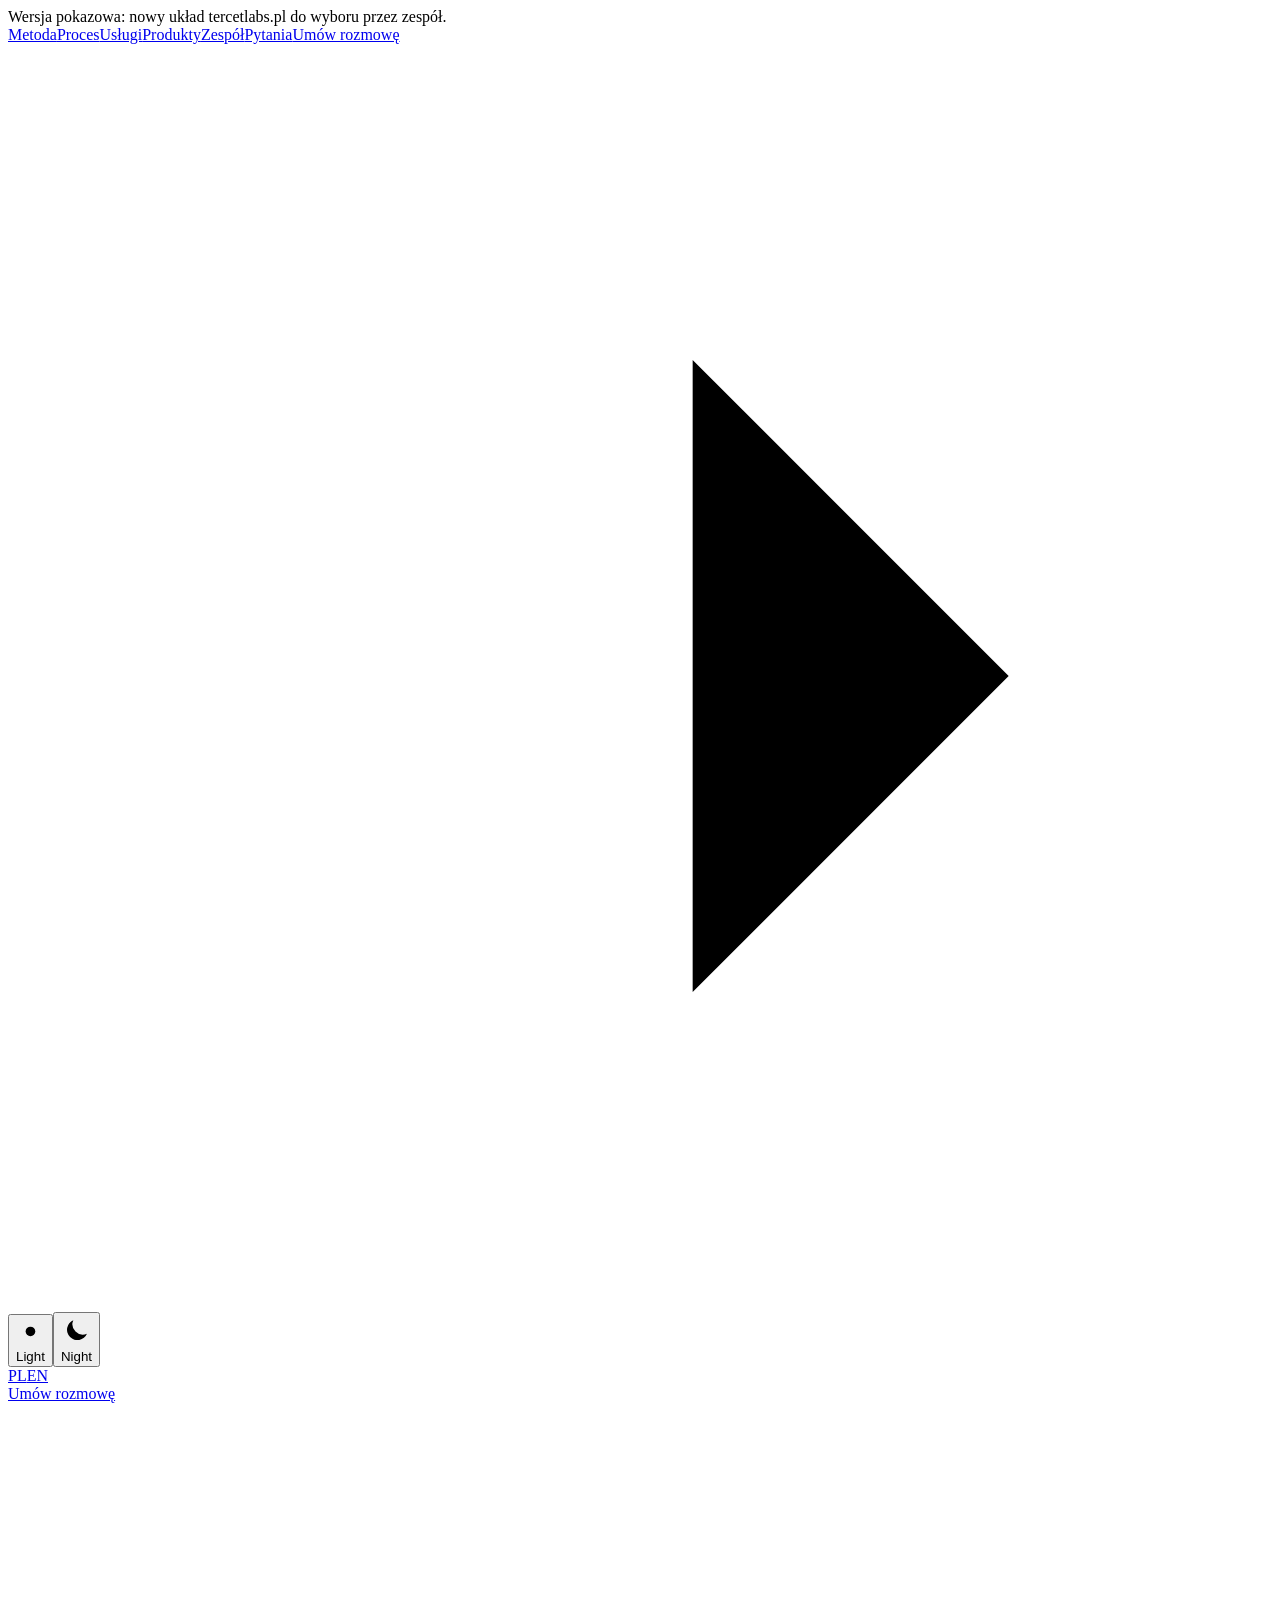
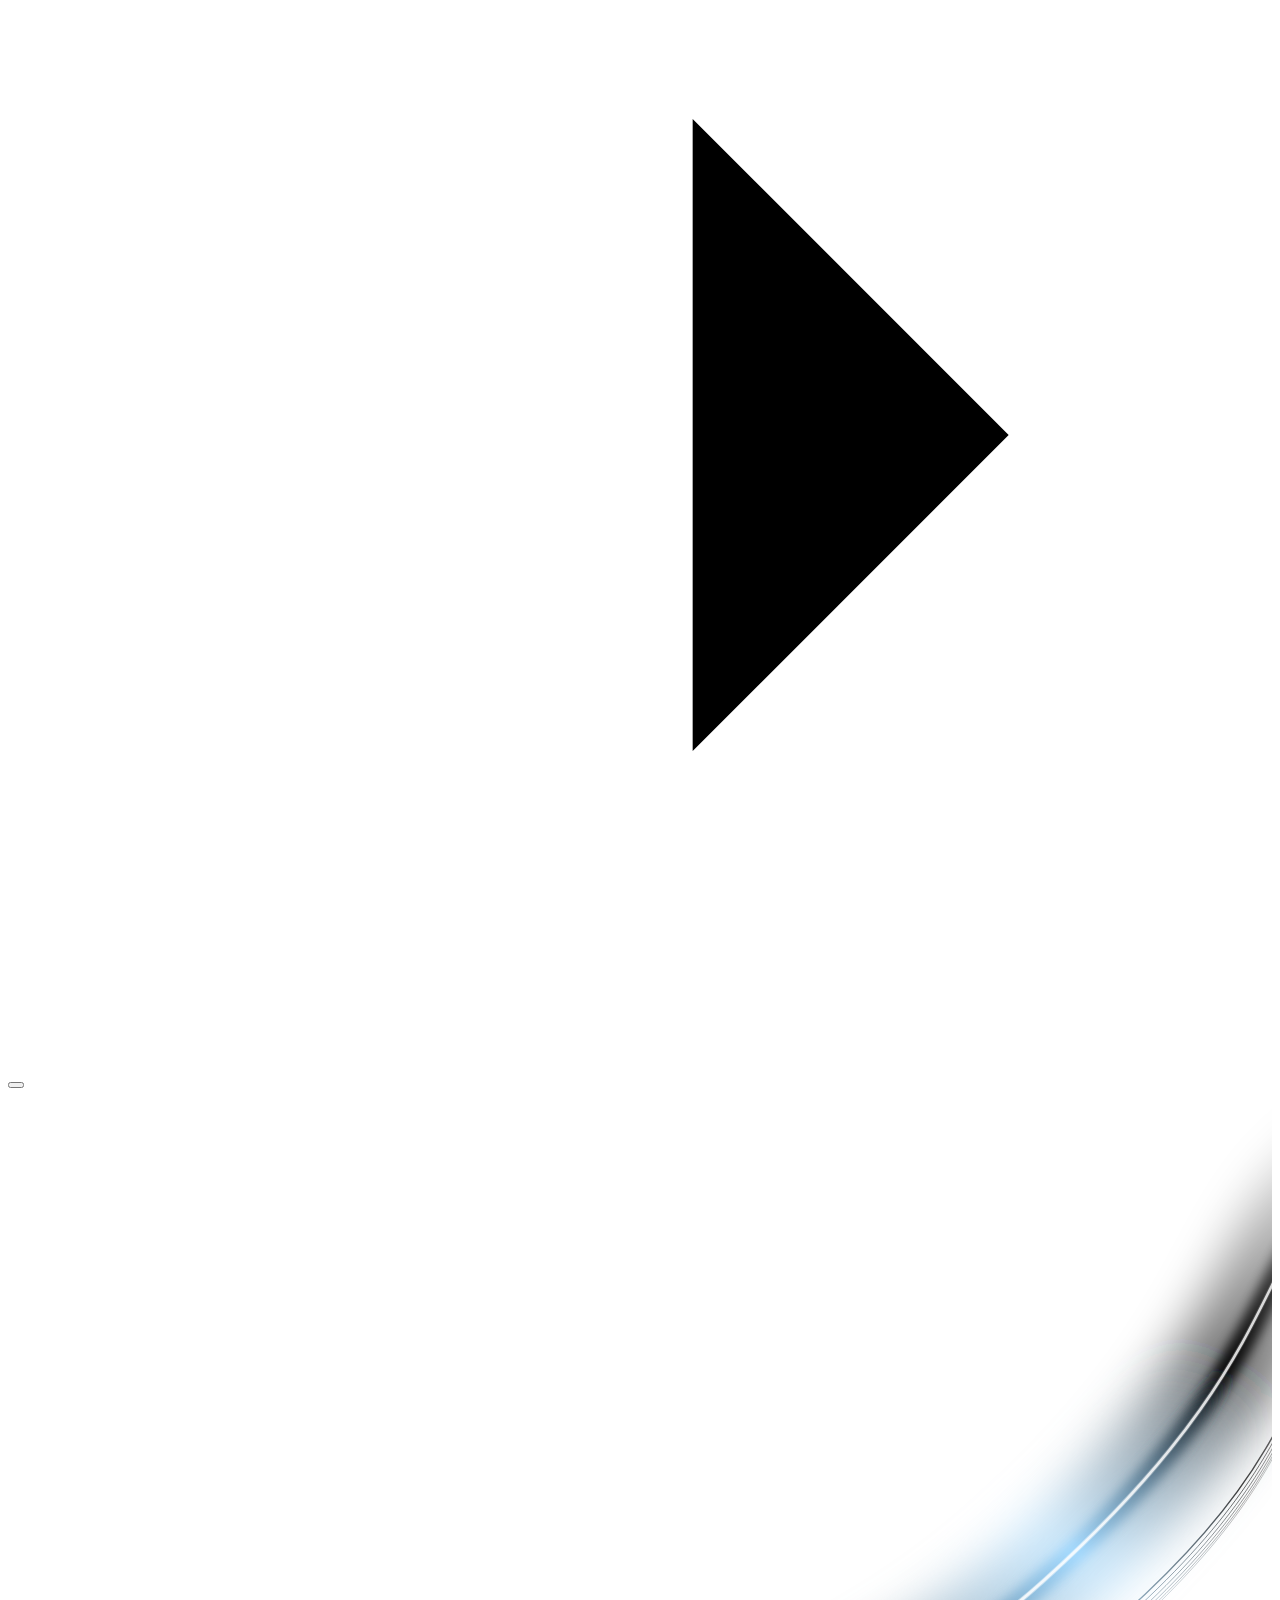
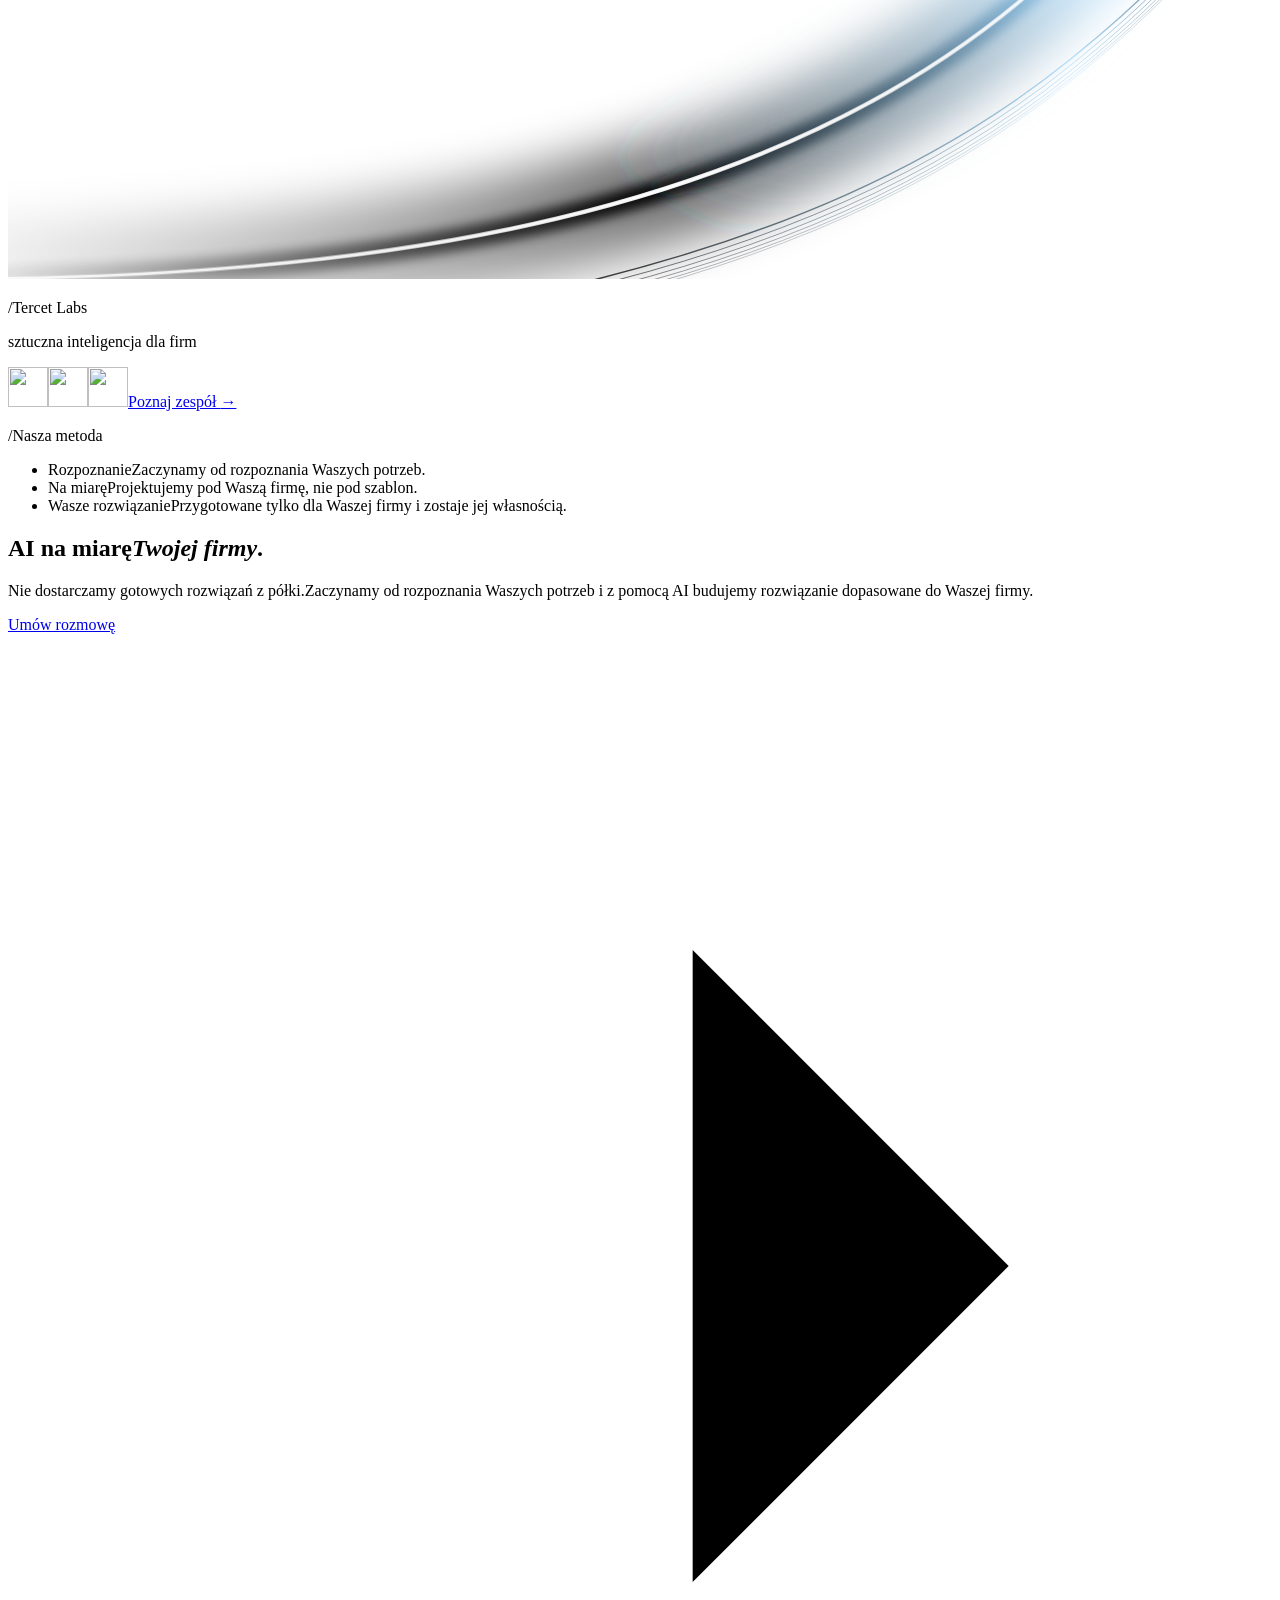
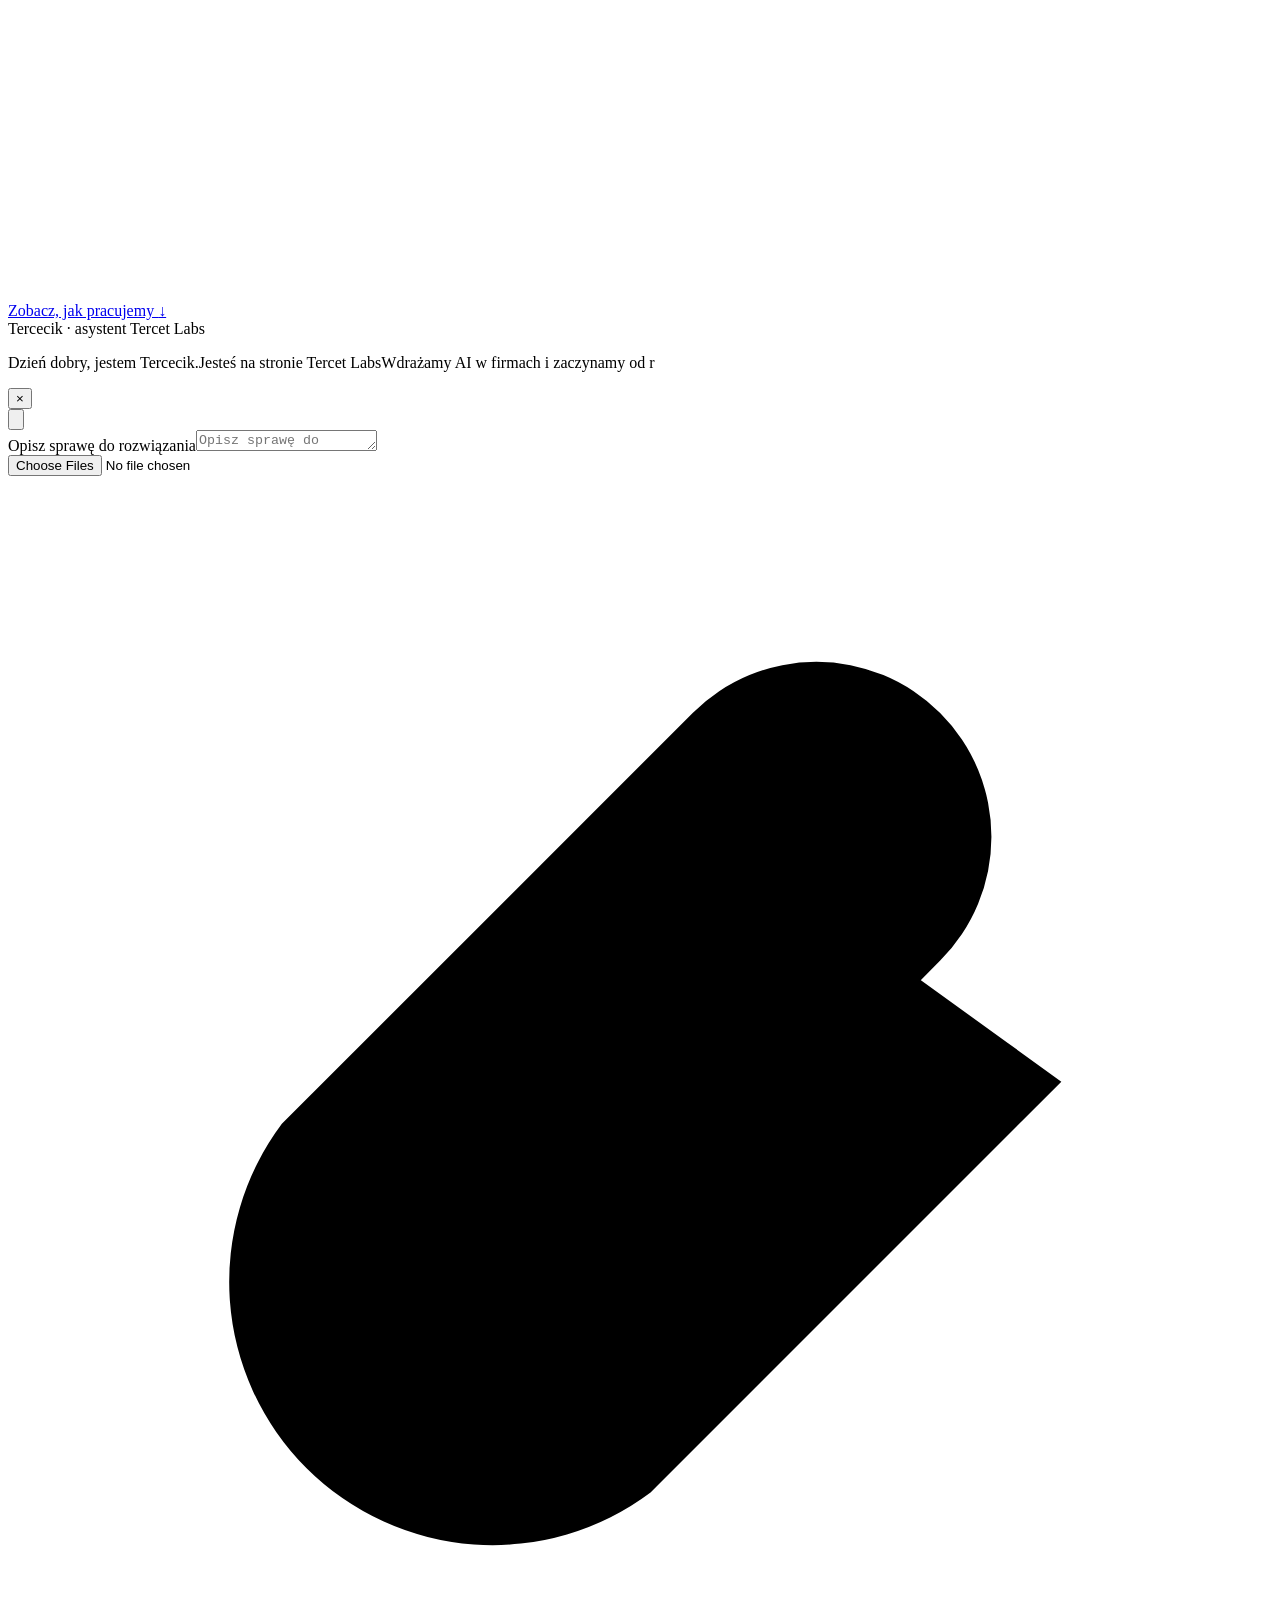
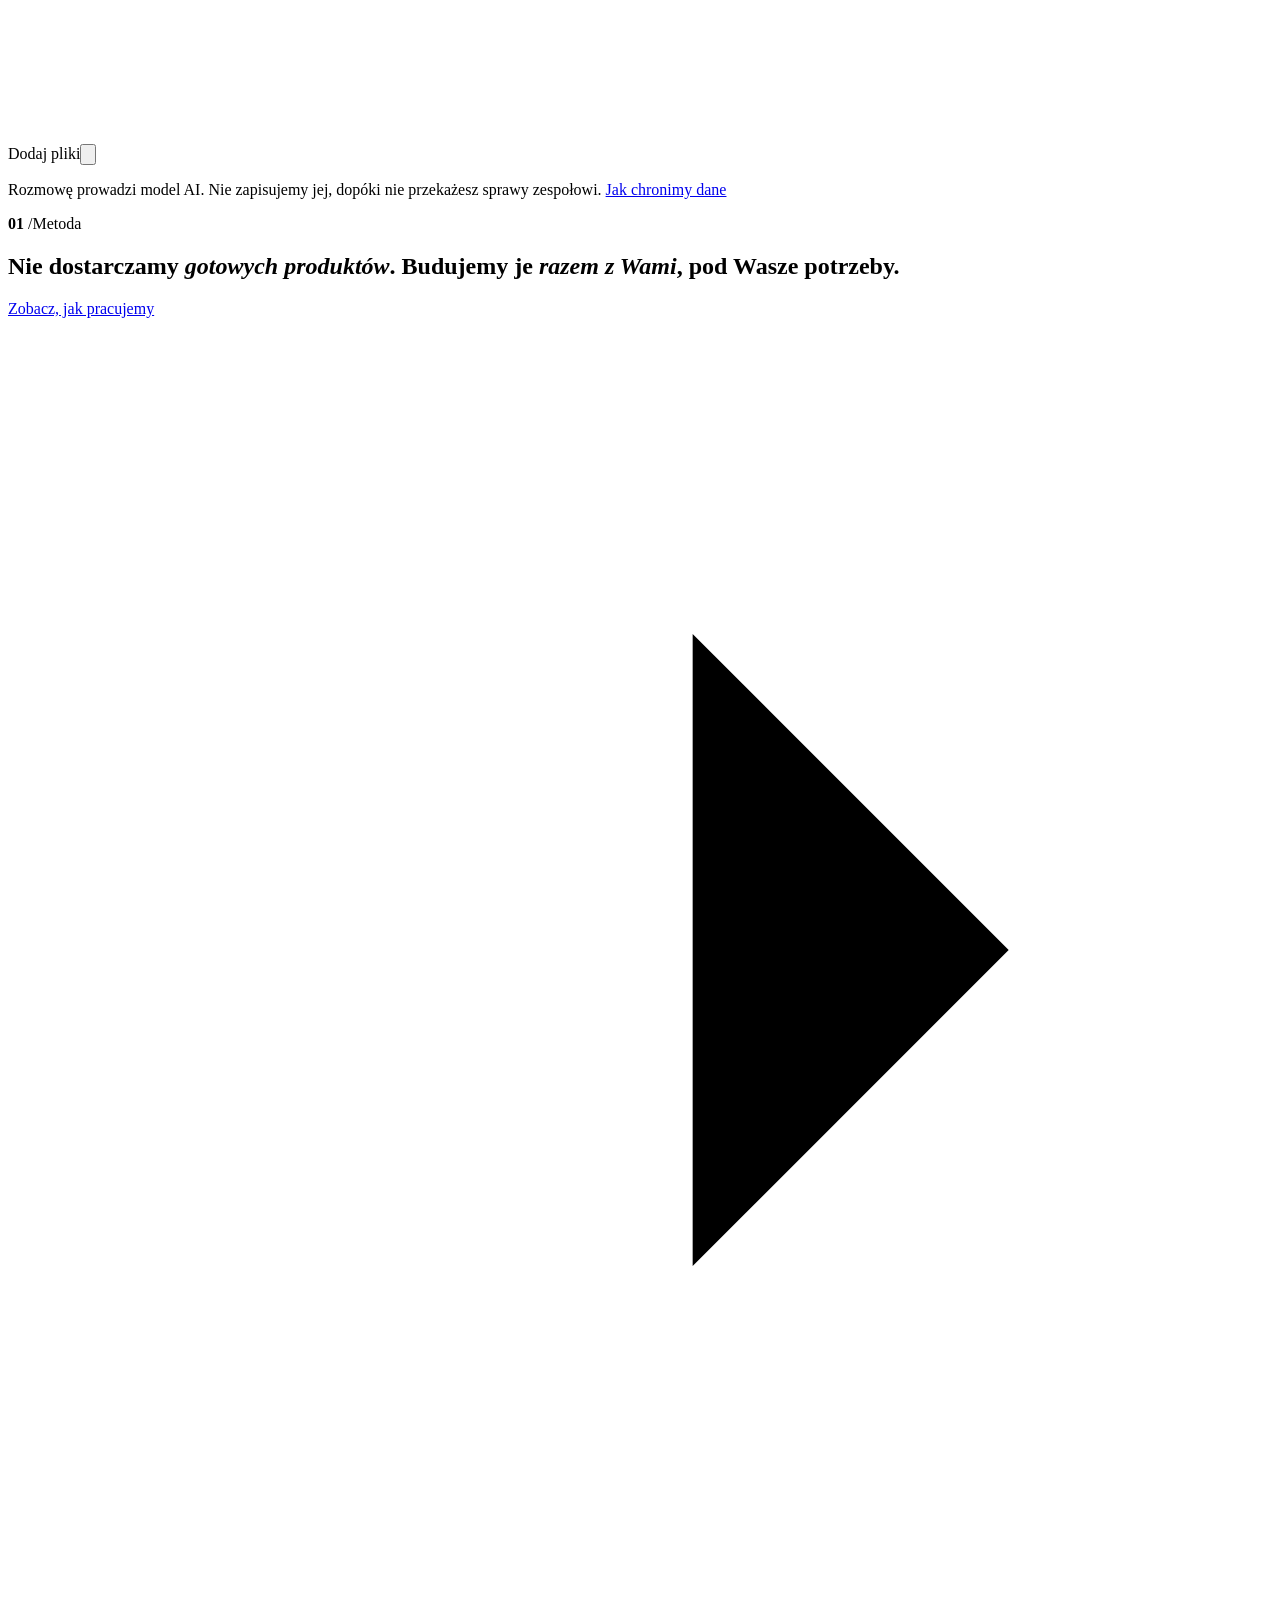
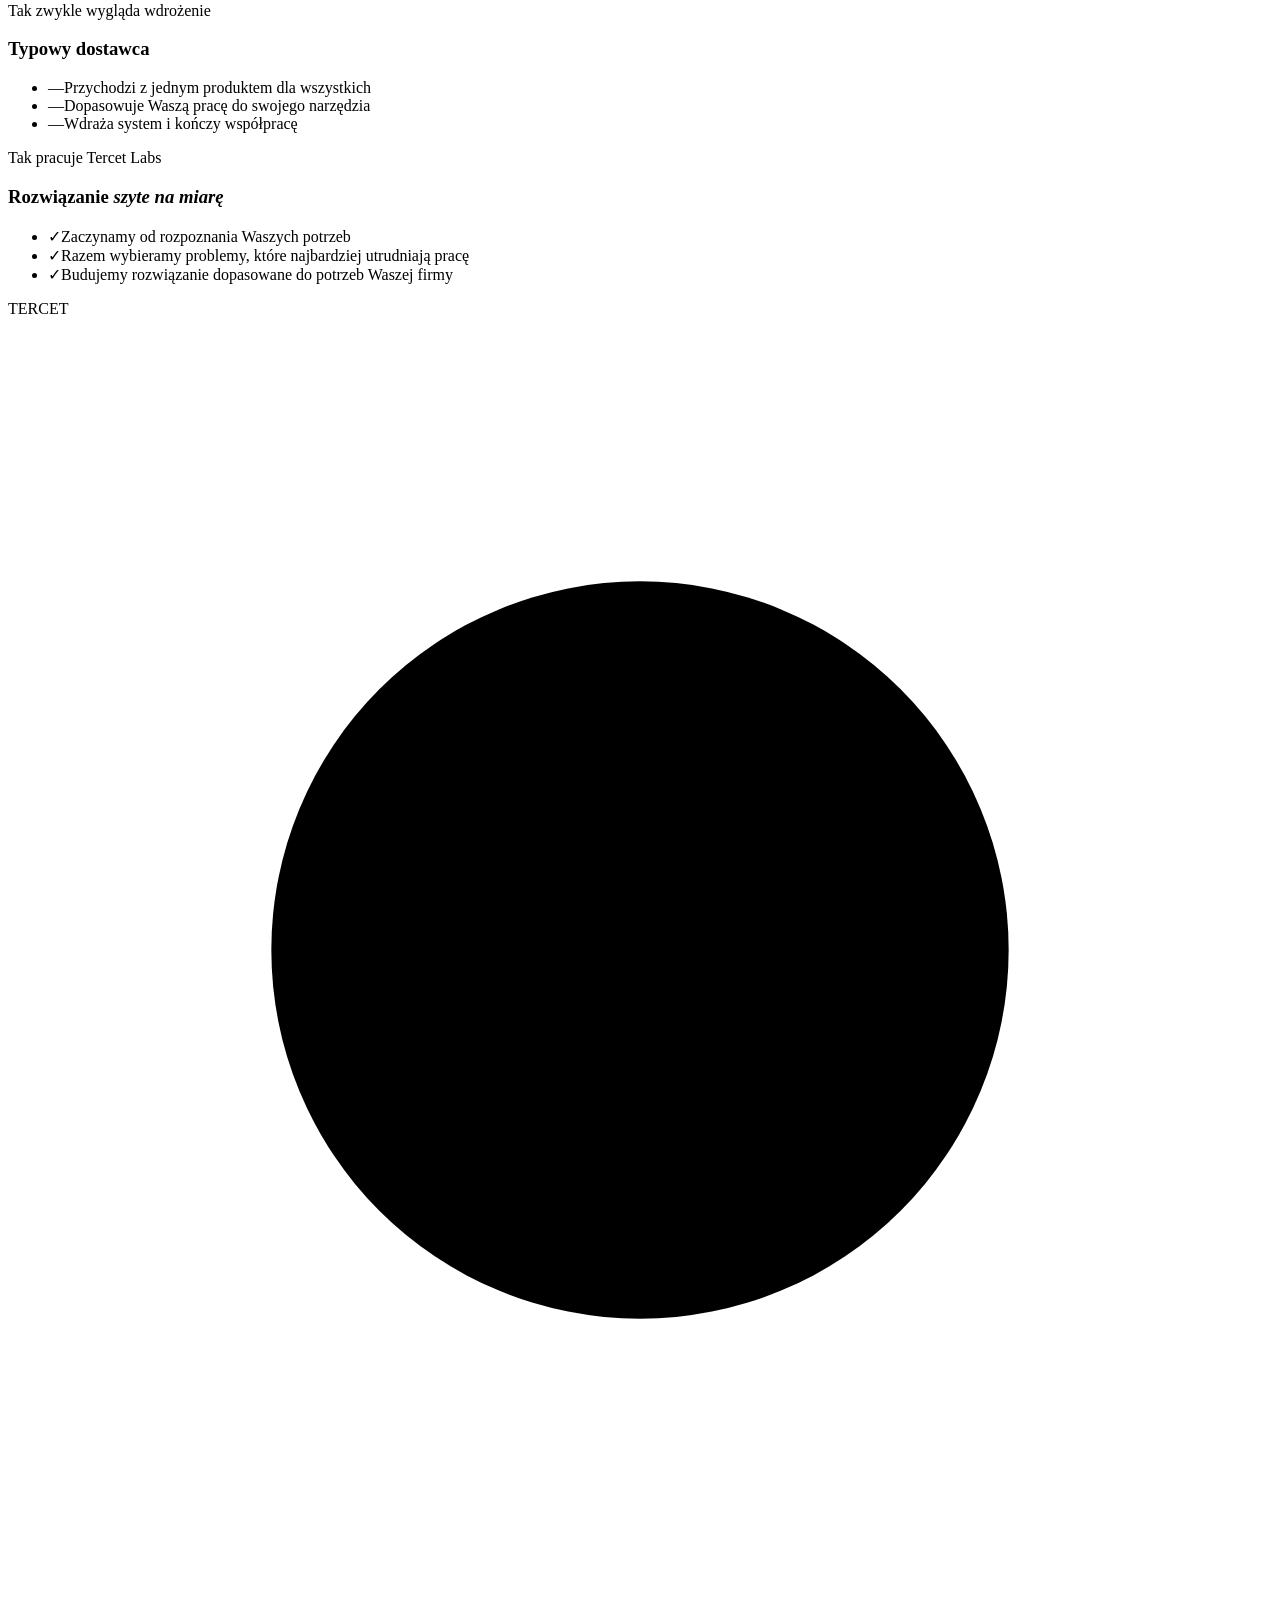
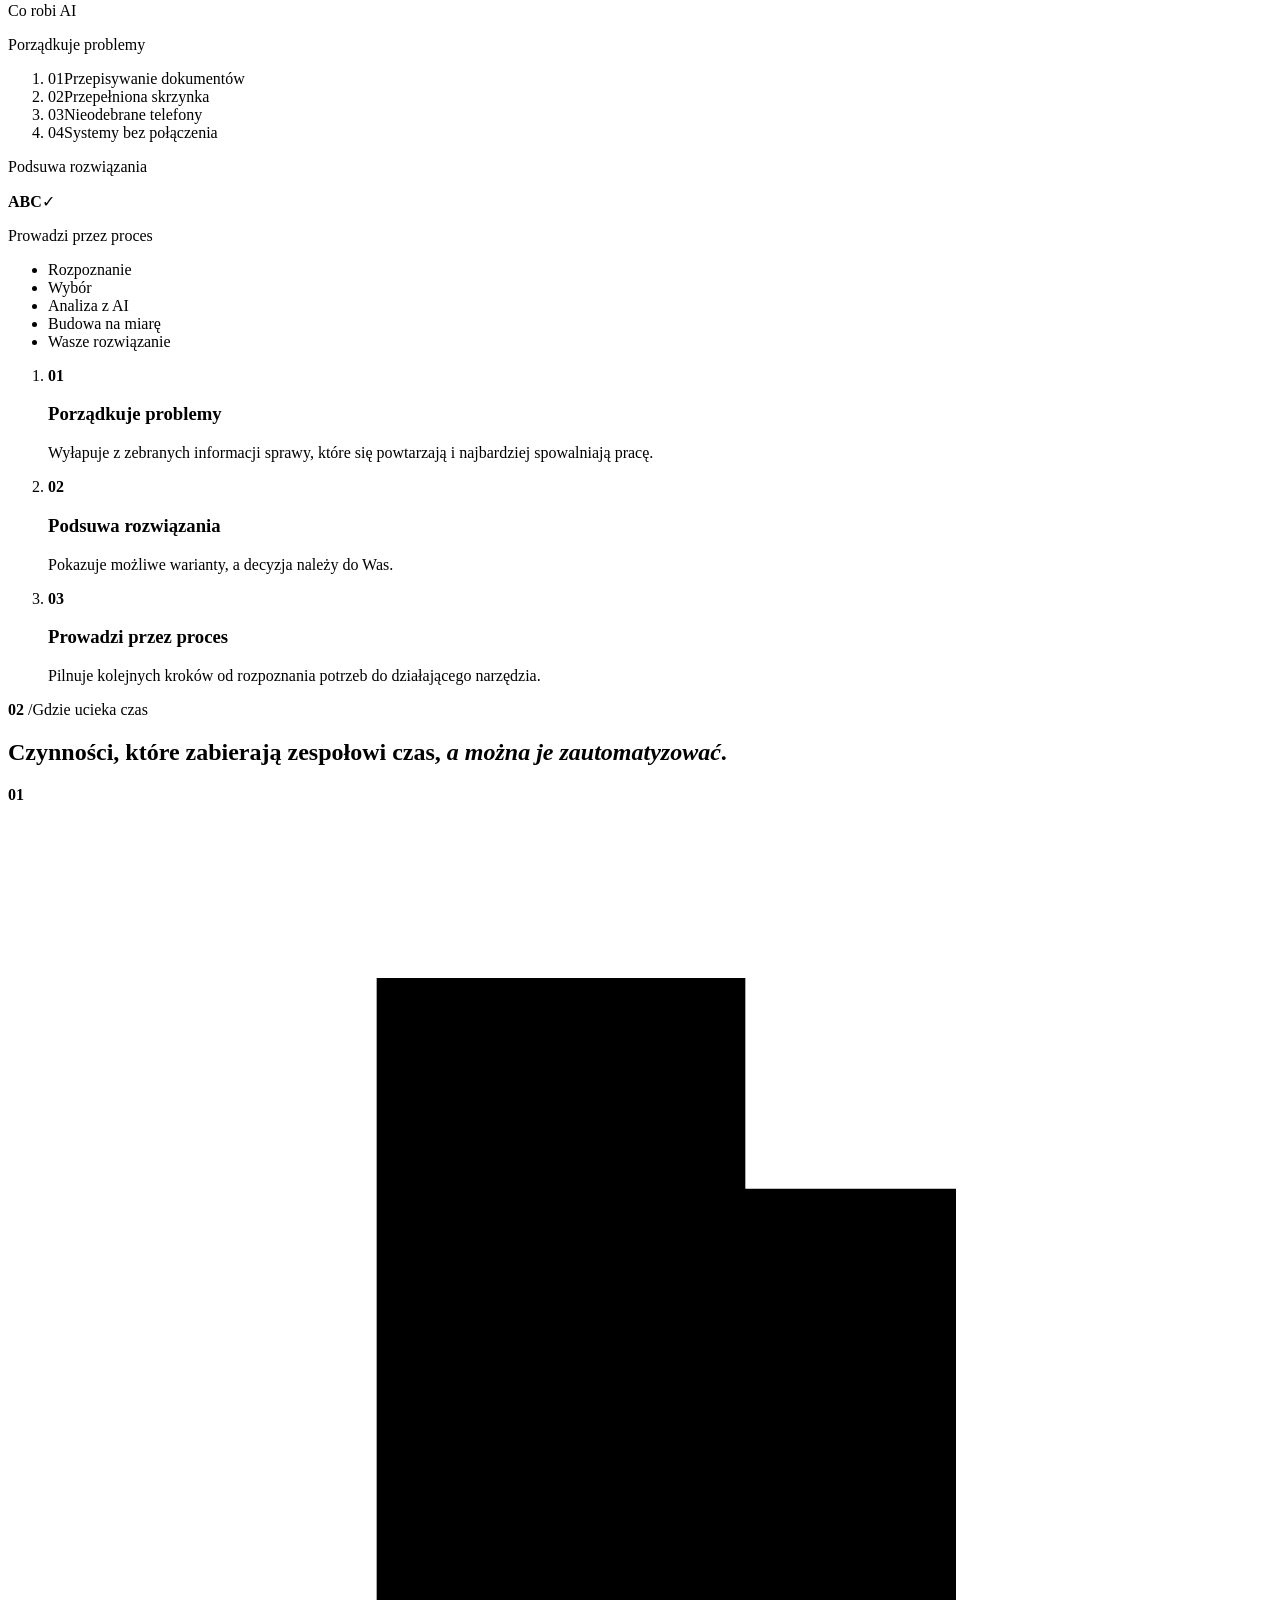
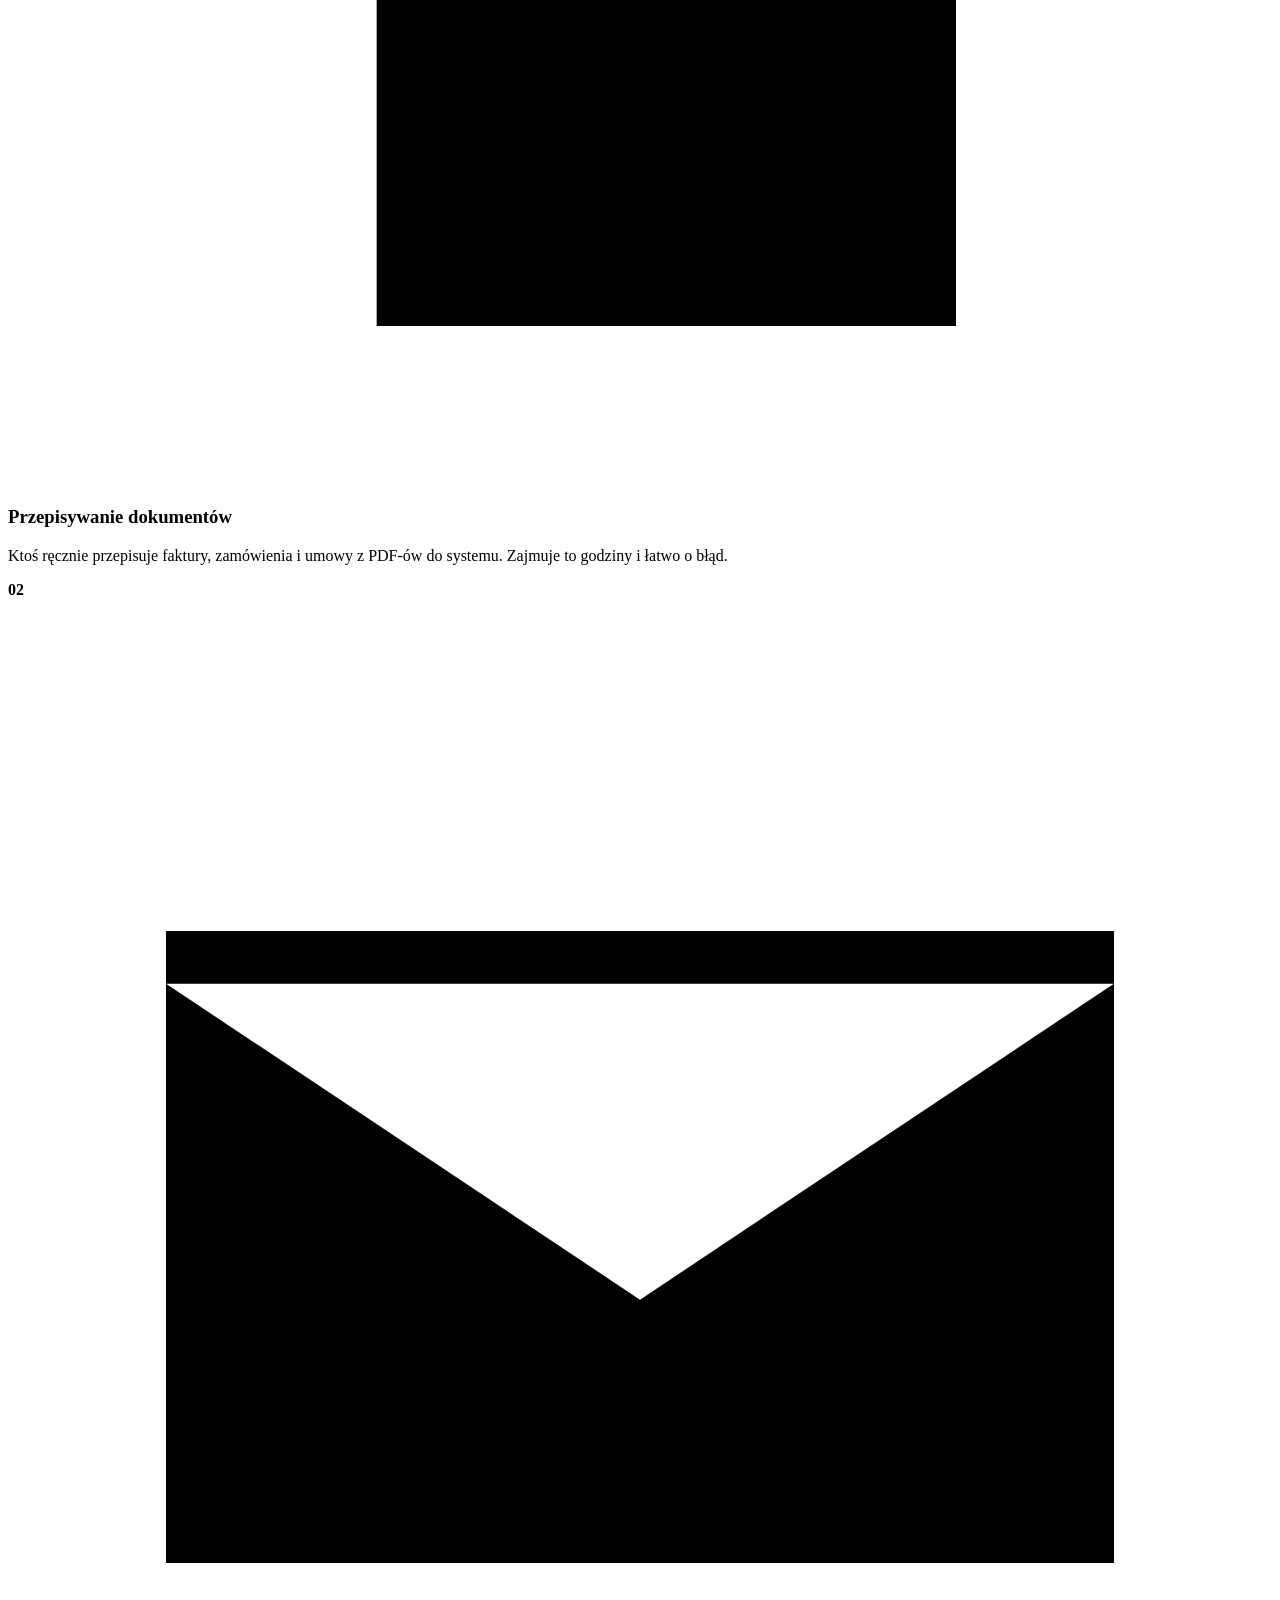
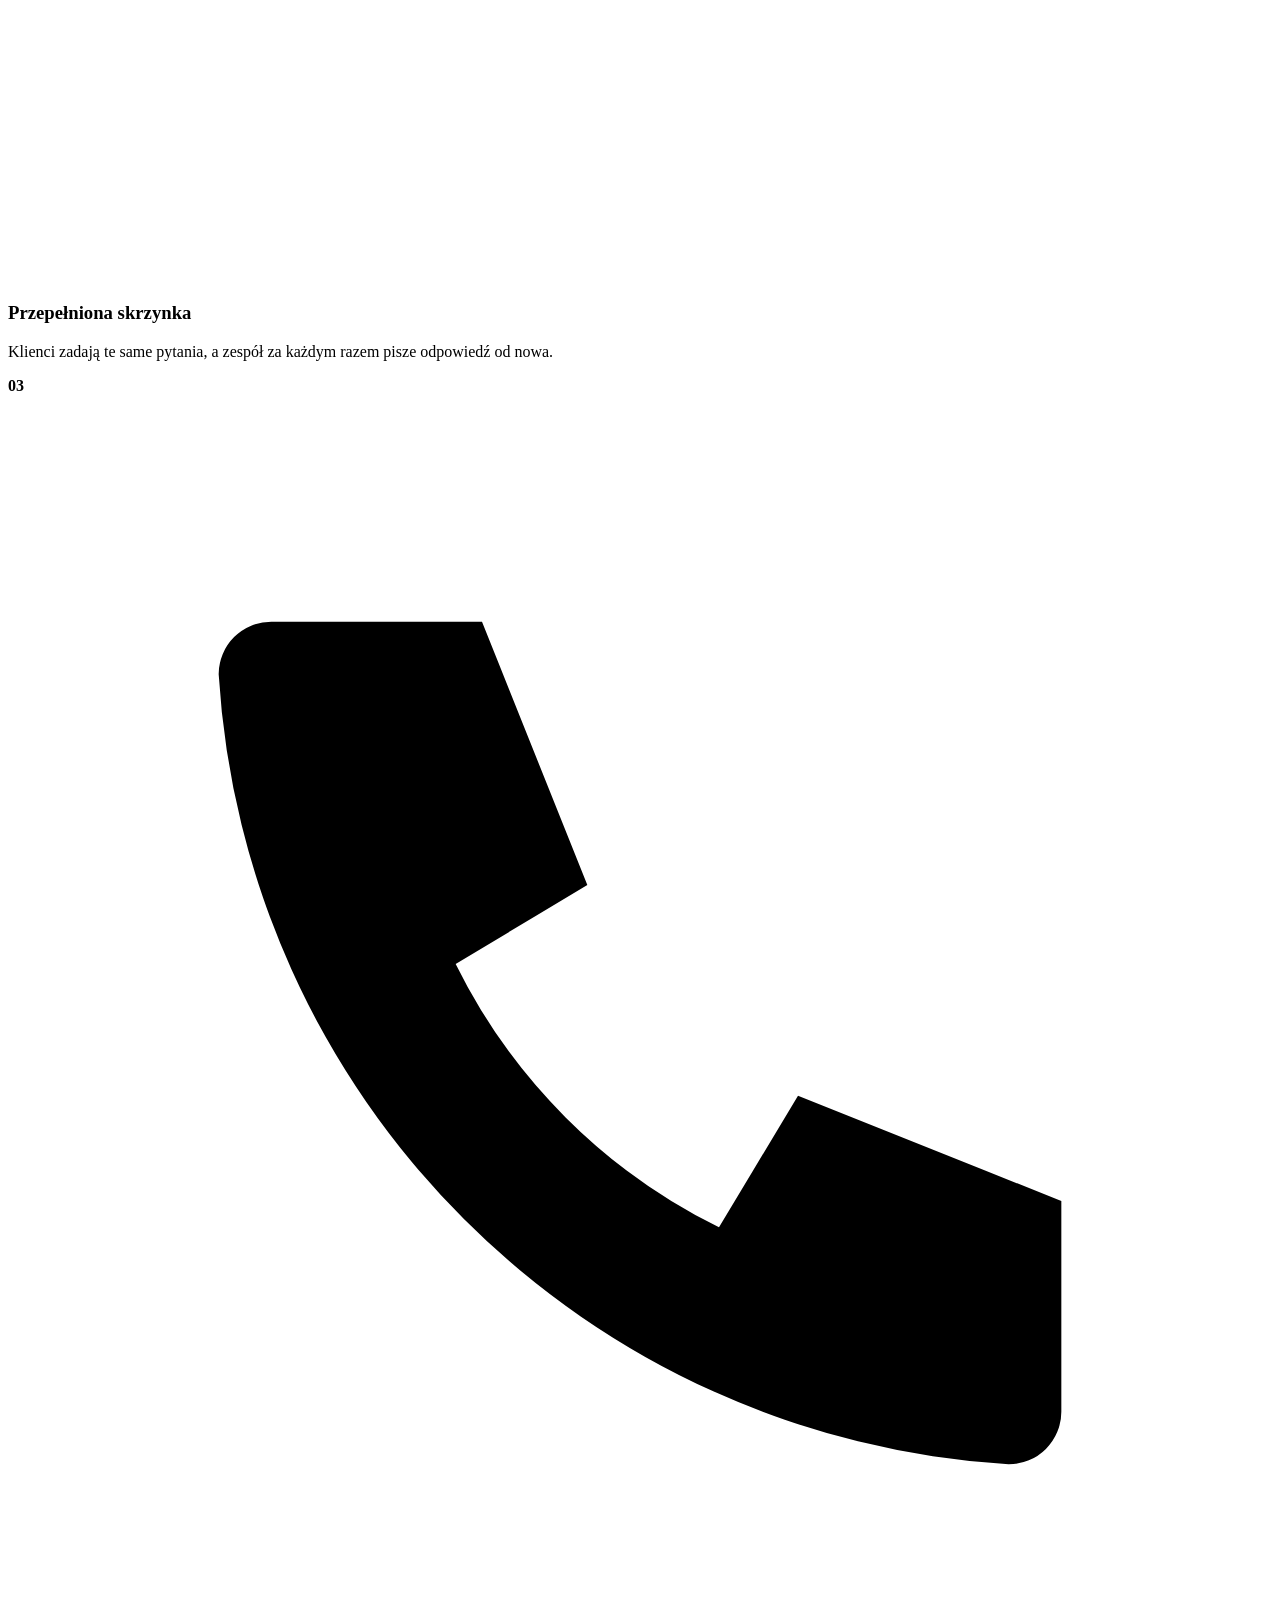
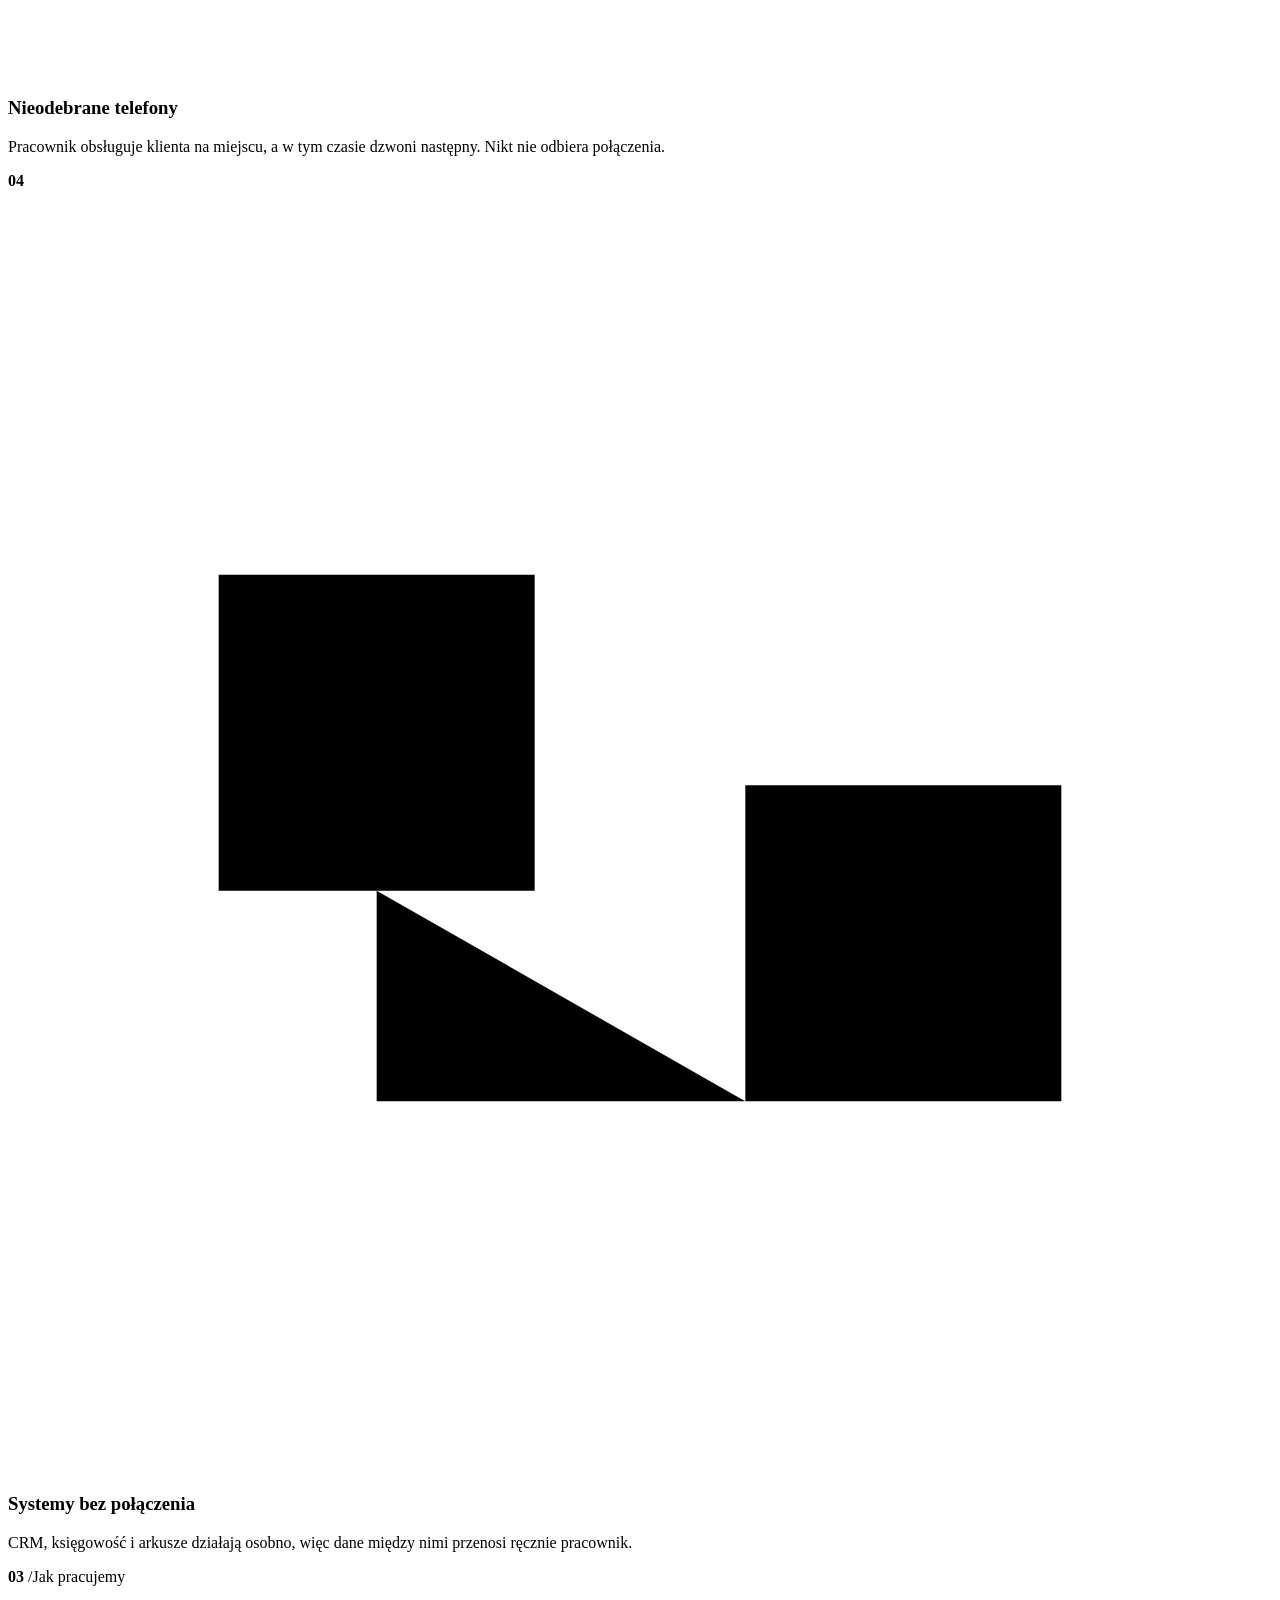
==== index.html @ 9d65199f "Podgląd strony Tercet Labs w układzie Zenox (noindex) Co-Authored-By: Claude Opus 5.5 <noreply@anthr" ====
<!DOCTYPE html><html lang="pl"><head><meta charset="utf-8"><script>(function(){const base = "/tercetlabs-zenox/";

      // Motyw przed pierwszym malowaniem: zapamiętany wybór albo jasny (celowo bez prefers-color-scheme).
      (function () {
        var t = 'light';
        try {
          var z = localStorage.getItem('tercetlabs-theme');
          if (z === 'light' || z === 'dark') t = z;
        } catch (e) {}
        document.documentElement.dataset.theme = t;
        // Znak w nagłówku to największy element pierwszego kadru — pobieramy go od razu, w wariancie tego motywu.
        var l = document.createElement('link');
        l.rel = 'preload';
        l.as = 'image';
        l.type = 'image/webp';
        l.href = base + 'brand/logo-' + (t === 'dark' ? 'ciemne' : 'jasne') + '.webp';
        document.head.appendChild(l);
      })();
    })();</script><meta name="viewport" content="width=device-width, initial-scale=1"><title>Tercet Labs — wdrażamy AI w firmach razem z ich zespołami</title><meta name="description" content="Zaczynamy od rozpoznania potrzeb firmy, razem wybieramy problemy, które najbardziej utrudniają pracę, i z pomocą AI budujemy rozwiązanie dopasowane do firmy. Rozwiązanie zostaje jej własnością."><meta name="theme-color" content="#f7f6f2" data-theme-color><link rel="canonical" href="https://maciejvsufa.github.io/tercetlabs-zenox/"><link rel="alternate" hreflang="pl" href="https://maciejvsufa.github.io/tercetlabs-zenox/"><link rel="alternate" hreflang="en" href="https://maciejvsufa.github.io/tercetlabs-zenox/en/"><link rel="alternate" hreflang="x-default" href="https://maciejvsufa.github.io/tercetlabs-zenox/"><link rel="icon" type="image/png" sizes="64x64" href="/tercetlabs-zenox/favicon.png"><link rel="apple-touch-icon" href="/tercetlabs-zenox/apple-touch-icon.png"><meta name="robots" content="noindex, nofollow"><meta property="og:title" content="Tercet Labs — wdrażamy AI w firmach razem z ich zespołami"><meta property="og:description" content="Zaczynamy od rozpoznania potrzeb firmy, razem wybieramy problemy, które najbardziej utrudniają pracę, i z pomocą AI budujemy rozwiązanie dopasowane do firmy. Rozwiązanie zostaje jej własnością."><meta property="og:locale" content="pl_PL"><meta property="og:locale:alternate" content="en_GB"><meta property="og:type" content="website"><meta property="og:image" content="https://maciejvsufa.github.io/tercetlabs-zenox/brand/og.png"><meta property="og:image:width" content="1200"><meta property="og:image:height" content="630"><script type="application/ld+json">{"@context":"https://schema.org","@type":"Organization","name":"Tercet Labs sp. z o.o.","legalName":"Tercet Labs spółka z ograniczoną odpowiedzialnością","url":"https://tercetlabs.pl","email":"kontakt@tercetlabs.pl","taxID":"5362006891","address":{"@type":"PostalAddress","streetAddress":"ul. Gen. Lucjana Żeligowskiego 27/18","postalCode":"05-123","addressLocality":"Chotomów","addressCountry":"PL"}}</script><link rel="stylesheet" href="/tercetlabs-zenox/_astro/Stopka.DLRYDoNW.css"><link rel="stylesheet" href="/tercetlabs-zenox/_astro/Strona.B9U26oWd.css"></head><body><div class="pokazowa" data-astro-cid-wxkhgcko>Wersja pokazowa: nowy układ tercetlabs.pl do wyboru przez zespół.</div><header class="nav" data-nav data-astro-cid-wpvy4v7s><div class="kapsula" data-astro-cid-wpvy4v7s><span class="progress" data-progress aria-hidden="true" data-astro-cid-wpvy4v7s></span><a href="/tercetlabs-zenox/#top" class="znak" aria-label="Tercet Labs — strona główna" data-astro-cid-wpvy4v7s><span class="logo nav" role="img" aria-label="Tercet Labs" style="--jasne: url(&quot;/tercetlabs-zenox/brand/logo-jasne.webp&quot;);--ciemne: url(&quot;/tercetlabs-zenox/brand/logo-ciemne.webp&quot;);" data-astro-cid-f7espo7c><span class="na-jasne" aria-hidden="true" style="--jasne: url(&quot;/tercetlabs-zenox/brand/logo-jasne.webp&quot;);--ciemne: url(&quot;/tercetlabs-zenox/brand/logo-ciemne.webp&quot;);" data-astro-cid-f7espo7c></span><span class="na-ciemne" aria-hidden="true" style="--jasne: url(&quot;/tercetlabs-zenox/brand/logo-jasne.webp&quot;);--ciemne: url(&quot;/tercetlabs-zenox/brand/logo-ciemne.webp&quot;);" data-astro-cid-f7espo7c></span></span></a><nav class="links" data-menu aria-label="Główna nawigacja" data-astro-cid-wpvy4v7s><a href="/tercetlabs-zenox/#metoda" data-astro-cid-wpvy4v7s>Metoda</a><span class="kropka" aria-hidden="true" data-astro-cid-wpvy4v7s></span><a href="/tercetlabs-zenox/#proces" data-astro-cid-wpvy4v7s>Proces</a><span class="kropka" aria-hidden="true" data-astro-cid-wpvy4v7s></span><a href="/tercetlabs-zenox/#uslugi" data-astro-cid-wpvy4v7s>Usługi</a><span class="kropka" aria-hidden="true" data-astro-cid-wpvy4v7s></span><a href="/tercetlabs-zenox/#produkty" data-astro-cid-wpvy4v7s>Produkty</a><span class="kropka" aria-hidden="true" data-astro-cid-wpvy4v7s></span><a href="/tercetlabs-zenox/#zespol" data-astro-cid-wpvy4v7s>Zespół</a><span class="kropka" aria-hidden="true" data-astro-cid-wpvy4v7s></span><a href="/tercetlabs-zenox/#faq" data-astro-cid-wpvy4v7s>Pytania</a><a class="z-btn cta cta-menu" href="/tercetlabs-zenox/#kontakt" data-astro-cid-wpvy4v7s>Umów rozmowę<span class="kafel" data-astro-cid-wpvy4v7s><svg viewBox="0 0 24 24" data-astro-cid-wpvy4v7s><path d="M4 12h15M13 6l6 6-6 6" data-astro-cid-wpvy4v7s></path></svg></span></a></nav><div class="prawa" data-astro-cid-wpvy4v7s><div class="sw" role="group" aria-label="Wygląd i język" data-astro-cid-vss2nrfr><!-- Wygląd Light / Night: dwa przyciski z podpisami i suwakiem, żeby było widać, która wersja jest włączona. --><div class="motyw" role="radiogroup" aria-label="Wygląd i język" data-motyw data-astro-cid-vss2nrfr><button type="button" role="radio" data-t="light" aria-label="Włącz jasny wygląd strony" data-astro-cid-vss2nrfr><svg viewBox="0 0 24 24" aria-hidden="true" data-astro-cid-vss2nrfr><circle cx="12" cy="12" r="4" data-astro-cid-vss2nrfr></circle><path d="M12 2.5v2.2M12 19.3v2.2M2.5 12h2.2M19.3 12h2.2M5.3 5.3l1.6 1.6M17.1 17.1l1.6 1.6M5.3 18.7l1.6-1.6M17.1 6.9l1.6-1.6" data-astro-cid-vss2nrfr></path></svg><span data-astro-cid-vss2nrfr>Light</span></button><button type="button" role="radio" data-t="dark" aria-label="Włącz ciemny wygląd strony" data-astro-cid-vss2nrfr><svg viewBox="0 0 24 24" aria-hidden="true" data-astro-cid-vss2nrfr><path d="M20 14.5A8 8 0 0 1 9.5 4a8 8 0 1 0 10.5 10.5z" data-astro-cid-vss2nrfr></path></svg><span data-astro-cid-vss2nrfr>Night</span></button><i class="suwak" aria-hidden="true" data-astro-cid-vss2nrfr></i></div><!-- Skróty języków zostają skrótami: przeglądarka, która sama tłumaczy stronę, zamieniała „EN” na „PL”
       i w rogu stało PL / PL. `translate="no"` i klasa `notranslate` wyjmują ten fragment z tłumaczenia. --><nav class="lang mono notranslate" translate="no" aria-label="Język strony" data-astro-cid-vss2nrfr><a href="/tercetlabs-zenox/" hreflang="pl" lang="pl" aria-current="page" class="on" data-astro-cid-vss2nrfr>PL</a><a href="/tercetlabs-zenox/en/" hreflang="en" lang="en" data-astro-cid-vss2nrfr>EN</a></nav></div><script type="module">var e=document.documentElement,t=document.querySelector(`[data-motyw]`),n=document.querySelector(`[data-theme-color]`),r=()=>{let r=e.dataset.theme===`dark`?`dark`:`light`;t?.querySelectorAll(`button`).forEach(e=>e.setAttribute(`aria-checked`,String(e.dataset.t===r))),n?.setAttribute(`content`,r===`dark`?`#050507`:`#f7f6f2`)};r(),t?.querySelectorAll(`button`).forEach(t=>t.addEventListener(`click`,()=>{if(e.dataset.theme!==t.dataset.t){e.classList.add(`theme-switching`),e.dataset.theme=t.dataset.t;try{localStorage.setItem(`tercetlabs-theme`,t.dataset.t)}catch{}r(),setTimeout(()=>e.classList.remove(`theme-switching`),450)}}));</script><a class="z-btn cta cta-bok" href="/tercetlabs-zenox/#kontakt" data-astro-cid-wpvy4v7s>Umów rozmowę<span class="kafel" data-astro-cid-wpvy4v7s><svg viewBox="0 0 24 24" data-astro-cid-wpvy4v7s><path d="M4 12h15M13 6l6 6-6 6" data-astro-cid-wpvy4v7s></path></svg></span></a><button class="burger" data-menu-toggle aria-expanded="false" aria-label="Menu" data-astro-cid-wpvy4v7s><span data-astro-cid-wpvy4v7s></span><span data-astro-cid-wpvy4v7s></span></button></div></div></header><main data-astro-cid-wxkhgcko><section class="hero" id="top" data-astro-cid-ge2uvauf><div class="wstegi hero" aria-hidden="true" data-astro-cid-vch3bigi><svg viewBox="0 0 1440 900" preserveAspectRatio="xMidYMid slice" data-astro-cid-vch3bigi><defs data-astro-cid-vch3bigi><linearGradient id="w-hero-g" x1="0" y1="1" x2="1" y2="0" data-astro-cid-vch3bigi><stop offset="0" stop-color="var(--z-wstega-1)" stop-opacity="0" data-astro-cid-vch3bigi></stop><stop offset="0.3" stop-color="var(--z-wstega-1)" data-astro-cid-vch3bigi></stop><stop offset="0.62" stop-color="#9fd8ff" data-astro-cid-vch3bigi></stop><stop offset="0.8" stop-color="var(--z-wstega-2)" data-astro-cid-vch3bigi></stop><stop offset="1" stop-color="var(--z-wstega-2)" stop-opacity="0.2" data-astro-cid-vch3bigi></stop></linearGradient><linearGradient id="w-hero-p" x1="0" y1="0" x2="1" y2="0" data-astro-cid-vch3bigi><stop offset="0" stop-color="#fff" stop-opacity="0" data-astro-cid-vch3bigi></stop><stop offset="0.5" stop-color="#fff" stop-opacity="0.95" data-astro-cid-vch3bigi></stop><stop offset="1" stop-color="#fff" stop-opacity="0" data-astro-cid-vch3bigi></stop></linearGradient><filter id="w-hero-b" x="-50%" y="-50%" width="200%" height="200%" filterUnits="objectBoundingBox" data-astro-cid-vch3bigi><feGaussianBlur stdDeviation="28" data-astro-cid-vch3bigi></feGaussianBlur></filter><filter id="w-hero-b2" x="-20%" y="-20%" width="140%" height="140%" data-astro-cid-vch3bigi><feGaussianBlur stdDeviation="6" data-astro-cid-vch3bigi></feGaussianBlur></filter></defs><g class="fala" data-astro-cid-vch3bigi><path d="M-80 900 C 420 900, 880 830, 1180 560 S 1410 170, 1560 70" stroke="url(#w-hero-g)" stroke-width="120" fill="none" filter="url(#w-hero-b)" opacity="0.55" data-astro-cid-vch3bigi></path><path d="M-80 900 C 420 900, 880 830, 1180 560 S 1410 170, 1560 70" stroke="url(#w-hero-g)" stroke-width="26" fill="none" filter="url(#w-hero-b2)" opacity="0.9" data-astro-cid-vch3bigi></path><path d="M-80 900 C 420 900, 880 830, 1180 560 S 1410 170, 1560 70" stroke="#ffffff" stroke-width="3" fill="none" opacity="0.8" class="rdzen" data-astro-cid-vch3bigi></path><path d="M-80 900 C 420 900, 880 830, 1180 560 S 1410 170, 1560 70" stroke="url(#w-hero-p)" stroke-width="5" fill="none" class="polysk" pathLength="100" data-astro-cid-vch3bigi></path><path d="M-80 1010 C 460 960, 900 900, 1210 650 S 1440 290, 1560 210" transform="translate(0 0)" stroke="url(#w-hero-g)" stroke-width="1.6" fill="none" opacity="0.75" data-astro-cid-vch3bigi></path><path d="M-80 1010 C 460 960, 900 900, 1210 650 S 1440 290, 1560 210" transform="translate(0 7)" stroke="url(#w-hero-g)" stroke-width="1" fill="none" opacity="0.66" data-astro-cid-vch3bigi></path><path d="M-80 1010 C 460 960, 900 900, 1210 650 S 1440 290, 1560 210" transform="translate(0 13)" stroke="url(#w-hero-g)" stroke-width="1" fill="none" opacity="0.5700000000000001" data-astro-cid-vch3bigi></path><path d="M-80 1010 C 460 960, 900 900, 1210 650 S 1440 290, 1560 210" transform="translate(0 18)" stroke="url(#w-hero-g)" stroke-width="1" fill="none" opacity="0.48" data-astro-cid-vch3bigi></path><path d="M-80 1010 C 460 960, 900 900, 1210 650 S 1440 290, 1560 210" transform="translate(0 22)" stroke="url(#w-hero-g)" stroke-width="1" fill="none" opacity="0.39" data-astro-cid-vch3bigi></path><path d="M-80 1010 C 460 960, 900 900, 1210 650 S 1440 290, 1560 210" transform="translate(0 25)" stroke="url(#w-hero-g)" stroke-width="1" fill="none" opacity="0.30000000000000004" data-astro-cid-vch3bigi></path></g></svg><div class="kropki z-kropki" data-astro-cid-vch3bigi></div></div><div class="wrap siatka" data-astro-cid-ge2uvauf><div class="lewa" data-astro-cid-ge2uvauf><div class="lewa-gora-w" data-reveal style="--d:200ms" data-astro-cid-ge2uvauf><p class="z-label" data-astro-cid-ge2uvauf><span data-astro-cid-ge2uvauf>/Tercet Labs</span></p><p class="eyebrow" data-astro-cid-ge2uvauf>sztuczna inteligencja dla firm</p><!-- Twarze w kółkach jak „Trusted by” w Zenox — nasz zespół, link do sekcji Zespół. --><a class="twarze" href="#zespol" data-astro-cid-ge2uvauf><span class="kolka" data-astro-cid-ge2uvauf><img src="/tercetlabs-zenox/zespol/leszek-420.webp" alt="" width="40" height="40" decoding="async" data-astro-cid-ge2uvauf><img src="/tercetlabs-zenox/zespol/marcin-420.webp" alt="" width="40" height="40" decoding="async" data-astro-cid-ge2uvauf><img src="/tercetlabs-zenox/zespol/maciej-420.webp" alt="" width="40" height="40" decoding="async" data-astro-cid-ge2uvauf></span><span class="podpis" data-astro-cid-ge2uvauf>Poznaj zespół <span aria-hidden="true" data-astro-cid-ge2uvauf>→</span></span></a></div><div class="lewa-dol" data-reveal style="--d:400ms" data-astro-cid-ge2uvauf><p class="z-label" data-astro-cid-ge2uvauf><span data-astro-cid-ge2uvauf>/Nasza metoda</span></p><ul class="trio" data-astro-cid-ge2uvauf><li style="--i:0" data-astro-cid-ge2uvauf><span class="t" data-astro-cid-ge2uvauf>Rozpoznanie</span><span class="d" data-astro-cid-ge2uvauf>Zaczynamy od rozpoznania Waszych potrzeb.</span></li><li style="--i:1" data-astro-cid-ge2uvauf><span class="t" data-astro-cid-ge2uvauf>Na miarę</span><span class="d" data-astro-cid-ge2uvauf>Projektujemy pod Waszą firmę, nie pod szablon.</span></li><li style="--i:2" data-astro-cid-ge2uvauf><span class="t" data-astro-cid-ge2uvauf>Wasze rozwiązanie</span><span class="d" data-astro-cid-ge2uvauf>Przygotowane tylko dla Waszej firmy i zostaje jej własnością.</span></li></ul></div></div><div class="glowna" data-astro-cid-ge2uvauf><h1 class="z-slowa" data-astro-cid-ge2uvauf><span class="wiersz" data-astro-cid-ge2uvauf>AI na miarę</span><span class="wiersz" data-astro-cid-ge2uvauf><em>Twojej firmy</em>.</span></h1><p class="lead" data-reveal style="--d:500ms" data-astro-cid-ge2uvauf><span class="l1" data-astro-cid-ge2uvauf>Nie dostarczamy gotowych rozwiązań z półki.</span><span class="l2" data-astro-cid-ge2uvauf>Zaczynamy od rozpoznania Waszych potrzeb i z pomocą AI budujemy rozwiązanie dopasowane do Waszej firmy.</span></p><div class="akcje" data-reveal style="--d:650ms" data-astro-cid-ge2uvauf><a class="z-btn" href="#kontakt" data-astro-cid-ge2uvauf>Umów rozmowę<span class="kafel" data-astro-cid-ge2uvauf><svg viewBox="0 0 24 24" data-astro-cid-ge2uvauf><path d="M4 12h15M13 6l6 6-6 6" data-astro-cid-ge2uvauf></path></svg></span></a><a class="drugi" href="#metoda" data-astro-cid-ge2uvauf>Zobacz, jak pracujemy <span aria-hidden="true" data-astro-cid-ge2uvauf>↓</span></a></div><div class="czat-miejsce" data-reveal style="--d:800ms" data-astro-cid-ge2uvauf><div class="czat szklo" data-czat data-astro-cid-iszkbkme><div class="tercecik" data-tercecik data-astro-cid-p2rjvuk4><div class="chmurka" data-chmurka role="status" aria-live="polite" hidden data-astro-cid-p2rjvuk4><span class="kto" data-astro-cid-p2rjvuk4>Tercecik · asystent Tercet Labs</span><p data-chmurka-tekst data-astro-cid-p2rjvuk4></p><button type="button" class="zamknij" data-chmurka-zamknij aria-label="Zamknij dymek" data-astro-cid-p2rjvuk4>×</button></div><button type="button" class="robot" data-robot aria-label="Tercecik — asystent Tercet Labs. Kliknij, żeby zacząć rozmowę." data-astro-cid-p2rjvuk4><!-- A: android z wizjerem --><svg class="w-a" viewBox="0 0 120 150" aria-hidden="true" data-astro-cid-p2rjvuk4><defs data-astro-cid-p2rjvuk4><linearGradient id="ta-glowa" x1="0" y1="0" x2="1" y2="1" data-astro-cid-p2rjvuk4><stop offset="0" stop-color="#fbfcfe" data-astro-cid-p2rjvuk4></stop><stop offset="0.55" stop-color="#dfe4ec" data-astro-cid-p2rjvuk4></stop><stop offset="1" stop-color="#aeb7c6" data-astro-cid-p2rjvuk4></stop></linearGradient><linearGradient id="ta-tulow" x1="0" y1="0" x2="0" y2="1" data-astro-cid-p2rjvuk4><stop offset="0" stop-color="#343a47" data-astro-cid-p2rjvuk4></stop><stop offset="1" stop-color="#0f1219" data-astro-cid-p2rjvuk4></stop></linearGradient><linearGradient id="ta-wizjer" x1="0" y1="0" x2="0" y2="1" data-astro-cid-p2rjvuk4><stop offset="0" stop-color="#1a2233" data-astro-cid-p2rjvuk4></stop><stop offset="1" stop-color="#05070d" data-astro-cid-p2rjvuk4></stop></linearGradient><linearGradient id="ta-krawedz" x1="0" y1="0" x2="1" y2="0" data-astro-cid-p2rjvuk4><stop offset="0" stop-color="#1a6cf5" data-astro-cid-p2rjvuk4></stop><stop offset="1" stop-color="#37e0d4" data-astro-cid-p2rjvuk4></stop></linearGradient><clipPath id="ta-okno" data-astro-cid-p2rjvuk4><rect x="35" y="45" width="50" height="19" rx="9.5" data-astro-cid-p2rjvuk4></rect></clipPath></defs><ellipse class="cien" cx="60" cy="146" rx="34" ry="4" data-astro-cid-p2rjvuk4></ellipse><g class="cialo" data-astro-cid-p2rjvuk4><path class="tulow" d="M18 150 C18 121 34 106 60 106 C86 106 102 121 102 150 Z" data-astro-cid-p2rjvuk4></path><path class="kolnierz" d="M40 111 Q60 120 80 111" fill="none" data-astro-cid-p2rjvuk4></path><g class="emblemat" transform="translate(60 132) scale(3.4)" data-astro-cid-p2rjvuk4><path d="M1.7539 -0.2941L1.7805 -0.3595L1.7807 -0.3987L1.7698 -0.4379L1.7516 -0.4704L0.5752 -1.6302L0.4575 -1.7224L0.3399 -1.7874L0.2745 -1.8131L0.183 -1.8369L0.0392 -1.8568L-0.1046 -1.8523L-0.2222 -1.8284L-0.366 -1.7736L-0.4967 -1.6959L-0.6013 -1.6054L-1.7424 -0.4902L-1.7706 -0.451L-1.7851 -0.3987L-1.7817 -0.3333L-1.7647 -0.3017L-1.7124 -0.2633L-1.6732 -0.2576L1.4902 -0.2564L1.7124 -0.2644Z" class="czasza" data-astro-cid-p2rjvuk4></path><path d="M-0.2484 1.8264L-0.2176 1.7974L-0.1959 1.7582L-0.1868 1.719L-0.1866 0.6078L-0.1918 0.5425L-0.2175 0.451L-0.2562 0.3725L-0.3243 0.281L-0.4183 0.2014L-0.4837 0.1621L-0.549 0.1336L-0.915 0.0424L-1.5556 -0.1001L-1.6601 -0.1183L-1.7778 -0.1159L-1.8562 -0.0905L-1.9206 -0.0458L-1.9741 0.0196L-1.9915 0.0588L-2.002 0.1111L-2.0014 0.1634L-1.9897 0.2157L-1.9514 0.281L-1.1538 1.1176L-0.483 1.7974L-0.4444 1.8287L-0.3922 1.8503L-0.3399 1.8562L-0.3007 1.8516Z" class="skrzydlo" data-astro-cid-p2rjvuk4></path><path d="M0.4444 1.8285L0.4678 1.8105L0.6001 1.6797L1.4379 0.8225L1.9499 0.281L1.9915 0.2026L2.0006 0.1111L1.9897 0.0588L1.965 0.0065L1.905 -0.0588L1.8562 -0.091L1.7908 -0.1143L1.7255 -0.1205L1.6471 -0.1172L1.3725 -0.0627L0.915 0.0432L0.6013 0.1199L0.5229 0.1453L0.4052 0.2121L0.2958 0.3203L0.2454 0.3987L0.2163 0.4641L0.1913 0.5817L0.1905 1.719L0.2147 1.7843L0.2745 1.8394L0.3137 1.8546L0.3922 1.8516Z" class="skrzydlo" data-astro-cid-p2rjvuk4></path></g><rect class="szyja" x="52" y="92" width="16" height="16" rx="4" data-astro-cid-p2rjvuk4></rect><g class="leb" data-astro-cid-p2rjvuk4><rect class="glowa" x="29" y="20" width="62" height="76" rx="27" data-astro-cid-p2rjvuk4></rect><path class="blysk" d="M42 27 Q60 21 78 27" fill="none" data-astro-cid-p2rjvuk4></path><circle class="bok" cx="29.5" cy="58" r="5.5" data-astro-cid-p2rjvuk4></circle><circle class="bok" cx="90.5" cy="58" r="5.5" data-astro-cid-p2rjvuk4></circle><circle class="bok-led" cx="29.5" cy="58" r="1.6" data-astro-cid-p2rjvuk4></circle><circle class="bok-led" cx="90.5" cy="58" r="1.6" data-astro-cid-p2rjvuk4></circle><rect class="wizjer" x="35" y="45" width="50" height="19" rx="9.5" data-astro-cid-p2rjvuk4></rect><rect class="obwodka" x="35" y="45" width="50" height="19" rx="9.5" fill="none" data-astro-cid-p2rjvuk4></rect><g clip-path="url(#ta-okno)" data-astro-cid-p2rjvuk4><g class="oczy" data-astro-cid-p2rjvuk4><rect class="swiatlo" x="43" y="52.8" width="34" height="3.4" rx="1.7" data-astro-cid-p2rjvuk4></rect><circle class="skan" cx="60" cy="54.5" r="2.6" data-astro-cid-p2rjvuk4></circle></g><path class="refleks" d="M38 49 Q60 45 82 49" fill="none" data-astro-cid-p2rjvuk4></path></g><rect class="kratka" x="51" y="76" width="18" height="2" rx="1" data-astro-cid-p2rjvuk4></rect><rect class="kratka" x="54" y="81" width="12" height="2" rx="1" data-astro-cid-p2rjvuk4></rect></g></g></svg><!-- B: moduł — kula z obręczą --><svg class="w-b" viewBox="0 0 120 150" aria-hidden="true" data-astro-cid-p2rjvuk4><defs data-astro-cid-p2rjvuk4><radialGradient id="tb-kula" cx="0.36" cy="0.3" r="0.8" data-astro-cid-p2rjvuk4><stop offset="0" stop-color="#3a4254" data-astro-cid-p2rjvuk4></stop><stop offset="0.5" stop-color="#161a24" data-astro-cid-p2rjvuk4></stop><stop offset="1" stop-color="#05060a" data-astro-cid-p2rjvuk4></stop></radialGradient><linearGradient id="tb-obrecz" x1="0" y1="0" x2="1" y2="0" data-astro-cid-p2rjvuk4><stop offset="0" stop-color="#1a6cf5" stop-opacity="0.1" data-astro-cid-p2rjvuk4></stop><stop offset="0.5" stop-color="#1a6cf5" data-astro-cid-p2rjvuk4></stop><stop offset="1" stop-color="#37e0d4" data-astro-cid-p2rjvuk4></stop></linearGradient><clipPath id="tb-okno" data-astro-cid-p2rjvuk4><rect x="31" y="56" width="58" height="18" rx="9" data-astro-cid-p2rjvuk4></rect></clipPath></defs><ellipse class="cien" cx="60" cy="140" rx="26" ry="4" data-astro-cid-p2rjvuk4></ellipse><g class="cialo" data-astro-cid-p2rjvuk4><ellipse class="orbita tyl" cx="60" cy="66" rx="54" ry="13" transform="rotate(-10 60 66)" data-astro-cid-p2rjvuk4></ellipse><circle class="kula" cx="60" cy="66" r="40" data-astro-cid-p2rjvuk4></circle><circle class="kula-obwod" cx="60" cy="66" r="40" fill="none" data-astro-cid-p2rjvuk4></circle><path class="blysk" d="M36 44 Q48 32 64 30" fill="none" data-astro-cid-p2rjvuk4></path><rect class="wizjer" x="31" y="56" width="58" height="18" rx="9" data-astro-cid-p2rjvuk4></rect><g clip-path="url(#tb-okno)" data-astro-cid-p2rjvuk4><g class="oczy" data-astro-cid-p2rjvuk4><rect class="swiatlo" x="41" y="63.2" width="38" height="3.6" rx="1.8" data-astro-cid-p2rjvuk4></rect><circle class="skan" cx="60" cy="65" r="2.6" data-astro-cid-p2rjvuk4></circle></g></g><g class="emblemat" transform="translate(60 93) scale(2.4)" data-astro-cid-p2rjvuk4><path d="M1.7539 -0.2941L1.7805 -0.3595L1.7807 -0.3987L1.7698 -0.4379L1.7516 -0.4704L0.5752 -1.6302L0.4575 -1.7224L0.3399 -1.7874L0.2745 -1.8131L0.183 -1.8369L0.0392 -1.8568L-0.1046 -1.8523L-0.2222 -1.8284L-0.366 -1.7736L-0.4967 -1.6959L-0.6013 -1.6054L-1.7424 -0.4902L-1.7706 -0.451L-1.7851 -0.3987L-1.7817 -0.3333L-1.7647 -0.3017L-1.7124 -0.2633L-1.6732 -0.2576L1.4902 -0.2564L1.7124 -0.2644Z" class="czasza" data-astro-cid-p2rjvuk4></path><path d="M-0.2484 1.8264L-0.2176 1.7974L-0.1959 1.7582L-0.1868 1.719L-0.1866 0.6078L-0.1918 0.5425L-0.2175 0.451L-0.2562 0.3725L-0.3243 0.281L-0.4183 0.2014L-0.4837 0.1621L-0.549 0.1336L-0.915 0.0424L-1.5556 -0.1001L-1.6601 -0.1183L-1.7778 -0.1159L-1.8562 -0.0905L-1.9206 -0.0458L-1.9741 0.0196L-1.9915 0.0588L-2.002 0.1111L-2.0014 0.1634L-1.9897 0.2157L-1.9514 0.281L-1.1538 1.1176L-0.483 1.7974L-0.4444 1.8287L-0.3922 1.8503L-0.3399 1.8562L-0.3007 1.8516Z" class="skrzydlo-b" data-astro-cid-p2rjvuk4></path><path d="M0.4444 1.8285L0.4678 1.8105L0.6001 1.6797L1.4379 0.8225L1.9499 0.281L1.9915 0.2026L2.0006 0.1111L1.9897 0.0588L1.965 0.0065L1.905 -0.0588L1.8562 -0.091L1.7908 -0.1143L1.7255 -0.1205L1.6471 -0.1172L1.3725 -0.0627L0.915 0.0432L0.6013 0.1199L0.5229 0.1453L0.4052 0.2121L0.2958 0.3203L0.2454 0.3987L0.2163 0.4641L0.1913 0.5817L0.1905 1.719L0.2147 1.7843L0.2745 1.8394L0.3137 1.8546L0.3922 1.8516Z" class="skrzydlo-b" data-astro-cid-p2rjvuk4></path></g><path class="orbita przod" d="M7.2 75.3 A54 13 -10 0 0 113 56.6" fill="none" data-astro-cid-p2rjvuk4></path><ellipse class="podstawa" cx="60" cy="122" rx="16" ry="3" data-astro-cid-p2rjvuk4></ellipse></g></svg></button></div><script type="application/json" data-robot-teksty>{"aria":"Tercecik — asystent Tercet Labs. Kliknij, żeby zacząć rozmowę.","podpis":"asystent Tercet Labs","przywitanie":["Dzień dobry, jestem Tercecik.","#Jesteś na stronie Tercet Labs","Wdrażamy AI w firmach i zaczynamy od rozpoznania Twoich potrzeb. Opisz swoją sprawę w polu obok albo przeglądaj stronę dalej."],"przywitanieTel":["Dzień dobry, jestem Tercecik.","#Jesteś na stronie Tercet Labs","Wdrażamy AI w firmach. Napisz do mnie w okienku poniżej albo przewiń i przeglądaj stronę dalej."],"slucham":"Słucham. Opisz swoją sprawę.","zamknij":"Zamknij dymek"}</script><script type="module">var e=document.querySelector(`[data-tercecik]`),t=e.querySelector(`[data-robot]`),n=e.querySelector(`[data-chmurka]`),r=e.querySelector(`[data-chmurka-tekst]`),i=JSON.parse(document.querySelector(`[data-robot-teksty]`).textContent),a=matchMedia(`(prefers-reduced-motion: reduce)`).matches;try{let t=new URLSearchParams(location.search).get(`robot`);t&&sessionStorage.setItem(`tercecik-wariant`,t),(t??sessionStorage.getItem(`tercecik-wariant`))===`b`&&e.classList.add(`b`)}catch{}var o=e=>new Promise(t=>setTimeout(t,a?0:e)),s=0,c=!1,l=async t=>{let i=++s;n.hidden=!1,e.classList.add(`mowi`),r.textContent=``;for(let e=0;e<t.length;e++){let n=t[e].startsWith(`#`),c=n?t[e].slice(1):t[e];e&&!n&&!t[e-1].startsWith(`#`)&&r.append(document.createElement(`br`));let l=document.createTextNode(``);if(n){let e=Object.assign(document.createElement(`span`),{className:`wiersz-duzy`});e.append(l),r.append(e)}else r.append(l);for(let e of c){if(i!==s)return;l.textContent+=e,a||await o(24)}await o(350)}i===s&&e.classList.remove(`mowi`)},u=()=>{s++,n.hidden=!0,e.classList.remove(`mowi`)};e.querySelector(`[data-chmurka-zamknij]`).addEventListener(`click`,()=>{c=!0,u()});var d=t=>{e.classList.remove(`mysli`,`mowi`,`slucha`),t!==`spokoj`&&e.classList.add(t)},f=()=>{e.classList.remove(`kiwa`),e.offsetWidth,e.classList.add(`kiwa`)},p=!1,m=()=>e.classList.add(`jest`),h=async()=>{m(),f(),!c&&!document.body.classList.contains(`czat-otwarty`)&&await l(matchMedia(`(max-width: 1000px)`).matches?i.przywitanieTel:i.przywitanie),document.dispatchEvent(new CustomEvent(`tercecik:przedstawil`)),matchMedia(`(max-width: 1000px)`).matches&&setTimeout(()=>!e.classList.contains(`slucha`)&&u(),14e3)},g={x:0,y:0},_=n=>{if(!n)g={x:0,y:0},e.style.transform=``,e.classList.remove(`trzyma`);else{u();let r=t.getBoundingClientRect(),i=n.x-(r.left+r.width/2)+g.x,a=n.y-(r.top+r.height/2)+g.y;g={x:i,y:a},e.style.transform=`translate(${i.toFixed(0)}px, ${a.toFixed(0)}px)`,e.classList.toggle(`trzyma`,!!n.trzyma)}e.classList.add(`leci`),setTimeout(()=>e.classList.remove(`leci`),1100)};if(document.addEventListener(`tercecik:pokaz`,()=>(p=!0,m())),document.addEventListener(`tercecik:lec`,e=>_(e.detail)),document.addEventListener(`tercecik:macha`,()=>f()),document.addEventListener(`tercecik:przedstaw`,()=>h(),{once:!0}),setTimeout(()=>{p||h()},a?0:2500),t.addEventListener(`click`,()=>{f(),document.dispatchEvent(new CustomEvent(`czat:zapytaj`))}),document.addEventListener(`tercecik:stan`,e=>d(e.detail)),document.addEventListener(`tercecik:chmurka`,e=>{let t=e.detail;if(!t)return u();c||l([t])}),!a&&matchMedia(`(hover: hover)`).matches){let n=!1,r=0,i=0,a=()=>{n=!1;let a=t.getBoundingClientRect();if(a.bottom<0||a.top>innerHeight)return;let o=r-(a.left+a.width/2),s=i-(a.top+a.height*.38),c=Math.hypot(o,s)||1,l=Math.min(1,c/240);e.style.setProperty(`--ex`,`${(o/c*5*l).toFixed(2)}px`),e.style.setProperty(`--ey`,`${(s/c*2*l).toFixed(2)}px`)};addEventListener(`pointermove`,e=>{r=e.clientX,i=e.clientY,n||(n=!0,requestAnimationFrame(a))},{passive:!0})}</script><div class="glowka" data-glowka hidden data-astro-cid-iszkbkme><span class="mono" data-astro-cid-iszkbkme><b class="kropka-live" aria-hidden="true" data-astro-cid-iszkbkme></b>Rozmowa z Tercecikiem</span><button type="button" class="zwin" data-zwin aria-expanded="true" data-astro-cid-iszkbkme><span data-zwin-t data-astro-cid-iszkbkme>Zwiń</span><svg viewBox="0 0 24 24" aria-hidden="true" data-astro-cid-iszkbkme><path d="m6 9 6 6 6-6" data-astro-cid-iszkbkme></path></svg></button></div><div class="wiad" data-wiad role="log" aria-live="polite" aria-label="Czat z Tercecikiem, asystentem Tercet Labs" hidden data-astro-cid-iszkbkme></div><form class="przekaz" data-przekaz hidden novalidate data-astro-cid-iszkbkme><p class="p-tyt" data-astro-cid-iszkbkme>Przekazanie sprawy zespołowi</p><p class="p-opis" data-astro-cid-iszkbkme>Wyślemy zespołowi opis sprawy, zapis tej rozmowy i dołączone pliki.</p><div class="pola" data-astro-cid-iszkbkme><label data-astro-cid-iszkbkme><span data-astro-cid-iszkbkme>Imię i nazwisko *</span><input name="imie" autocomplete="name" required data-astro-cid-iszkbkme></label><label data-astro-cid-iszkbkme><span data-astro-cid-iszkbkme>E-mail lub telefon *</span><input name="kontakt" autocomplete="email" required data-astro-cid-iszkbkme></label><label class="cala" data-astro-cid-iszkbkme><span data-astro-cid-iszkbkme>Firma</span><input name="firma" autocomplete="organization" data-astro-cid-iszkbkme></label><label class="www" aria-hidden="true" data-astro-cid-iszkbkme><span data-astro-cid-iszkbkme>www</span><input name="www" tabindex="-1" autocomplete="off" data-astro-cid-iszkbkme></label></div><label class="zgoda" data-astro-cid-iszkbkme><input type="checkbox" name="zgoda" required data-astro-cid-iszkbkme> <span data-astro-cid-iszkbkme>Zgadzam się, żeby Tercet Labs sp. z o.o. przetwarzała moje dane, rozmowę i pliki w celu odpowiedzi na zgłoszenie. <a href="/tercetlabs-zenox/prywatnosc/" data-astro-cid-iszkbkme>Jak chronimy dane</a></span></label><p class="p-blad" data-p-blad hidden data-astro-cid-iszkbkme></p><div class="p-akcje" data-astro-cid-iszkbkme><button type="submit" class="btn btn--solid btn--sm" data-p-wyslij data-astro-cid-iszkbkme>Wyślij zgłoszenie <span class="arr" data-astro-cid-iszkbkme>→</span></button><button type="button" class="btn btn--ghost btn--sm" data-p-wroc data-astro-cid-iszkbkme>Wróć do rozmowy</button></div></form><form class="pasek" data-pasek data-astro-cid-iszkbkme><div class="zal" data-zal data-astro-cid-iszkbkme></div><label class="sr-only" for="czat-pole" data-astro-cid-iszkbkme>Opisz sprawę do rozwiązania</label><textarea id="czat-pole" data-pole rows="1" maxlength="2000" placeholder="Opisz sprawę do rozwiązania…" data-astro-cid-iszkbkme></textarea><div class="rzad" data-astro-cid-iszkbkme><label class="dodaj" data-astro-cid-iszkbkme><input type="file" data-plik aria-label="Dodaj pliki" multiple accept="image/*,.pdf,.doc,.docx,.xls,.xlsx,.ppt,.pptx,.txt,.csv,.odt,.ods" data-astro-cid-iszkbkme><svg viewBox="0 0 24 24" aria-hidden="true" data-astro-cid-iszkbkme><path d="M20 11.5 12.2 19.3a5 5 0 0 1-7-7L13 4.5a3.3 3.3 0 0 1 4.7 4.7L10 17a1.7 1.7 0 0 1-2.4-2.4l7-7" data-astro-cid-iszkbkme></path></svg><span data-astro-cid-iszkbkme>Dodaj pliki</span></label><button type="button" class="przek-btn" data-przekaz-btn hidden data-astro-cid-iszkbkme>Przekaż sprawę zespołowi</button><span class="rozp" data-astro-cid-iszkbkme></span><button type="button" class="ic mic" data-mic aria-label="Dyktuj" title="Dyktuj" hidden data-astro-cid-iszkbkme><svg viewBox="0 0 24 24" aria-hidden="true" data-astro-cid-iszkbkme><rect x="9" y="3" width="6" height="11" rx="3" data-astro-cid-iszkbkme></rect><path d="M5.5 11a6.5 6.5 0 0 0 13 0M12 17.5V21" data-astro-cid-iszkbkme></path></svg></button><button type="submit" class="ic wyslij" aria-label="Wyślij" title="Wyślij" data-astro-cid-iszkbkme><svg viewBox="0 0 24 24" aria-hidden="true" data-astro-cid-iszkbkme><path d="M12 19V5M5.5 11.5 12 5l6.5 6.5" data-astro-cid-iszkbkme></path></svg></button></div></form><p class="rodo" data-astro-cid-iszkbkme>Rozmowę prowadzi model AI. Nie zapisujemy jej, dopóki nie przekażesz sprawy zespołowi. <a href="/tercetlabs-zenox/prywatnosc/" data-astro-cid-iszkbkme>Jak chronimy dane</a></p><div class="ts" data-ts data-astro-cid-iszkbkme></div></div><button type="button" class="wroc-czat btn btn--solid btn--sm" data-wroc-czat hidden data-astro-cid-iszkbkme><span class="kropka" aria-hidden="true" data-astro-cid-iszkbkme></span>Porozmawiaj z Tercecikiem</button><script type="application/json" data-czat-cfg>{"lang":"pl","agent":"https://metodasufy.pl/tercet-agent","turnstile":"","mail":"kontakt@tercetlabs.pl","t":{"etykieta":"Czat z Tercecikiem, asystentem Tercet Labs","pole":"Opisz sprawę do rozwiązania","poleKrotko":"Opisz sprawę do rozwiązania…","podpowiedzi":["Opiszcie, co najbardziej spowalnia pracę Waszego zespołu…","Nie odbieracie telefonów, bo obsługujecie klientów na miejscu?","Przepisujecie faktury i zamówienia ręcznie do systemu?","Dodajcie zdjęcia albo pliki i napiszcie, czego dotyczy sprawa…"],"chipy":["Nieodebrane telefony","Ręczne przepisywanie dokumentów","Szkolenie z AI dla zespołu"],"zalacz":"Dodaj pliki","mikrofon":"Dyktuj","mikrofonStop":"Zatrzymaj dyktowanie","wyslij":"Wyślij","usun":"Usuń plik {n}","powitanie":"Dzień dobry, jestem Tercecik, asystent Tercet Labs. Opisz, co spowalnia pracę w Twojej firmie, a podpowiem, jak AI może pomóc.","online":"Agent Tercet Labs · odpowiada od razu","pisze":"Tercecik pisze…","ty":"Ty","agent":"Tercecik","pliki":"Dołączone pliki: {n}","zaDuzo":"Możesz dodać najwyżej 5 plików o łącznym rozmiarze do 10 MB.","blad":"Tercecik chwilowo nie odpowiada. Zostaw opis i kontakt, a zespół odezwie się sam.","limit":"Rozmowa jest już długa. Przekaż ją zespołowi — odezwiemy się z konkretami.","rodo":"Rozmowę prowadzi model AI. Nie zapisujemy jej, dopóki nie przekażesz sprawy zespołowi.","rodoLink":"Jak chronimy dane","przekaz":"Przekaż sprawę zespołowi","formularz":{"tytul":"Przekazanie sprawy zespołowi","opis":"Wyślemy zespołowi opis sprawy, zapis tej rozmowy i dołączone pliki.","imie":"Imię i nazwisko *","kontakt":"E-mail lub telefon *","firma":"Firma","zgoda":"Zgadzam się, żeby Tercet Labs sp. z o.o. przetwarzała moje dane, rozmowę i pliki w celu odpowiedzi na zgłoszenie.","wyslij":"Wyślij zgłoszenie","wroc":"Wróć do rozmowy","wysylam":"Wysyłam…","ok":"Dziękujemy! Zgłoszenie jest u zespołu. Odezwiemy się najpóźniej w następnym dniu roboczym.","brakPol":"Uzupełnij imię, kontakt i zgodę.","mailto":"Otwieram Twoją pocztę z gotową wiadomością do zespołu i zapisem rozmowy. Dołącz w niej pliki i wyślij — odezwiemy się najpóźniej w następnym dniu roboczym.","bladWysylki":"Nie udało się wysłać zgłoszenia. Otwieram wiadomość e-mail z opisem sprawy — pliki dołącz w niej ręcznie."},"wroc":"Porozmawiaj z Tercecikiem","robot":{"aria":"Tercecik — asystent Tercet Labs. Kliknij, żeby zacząć rozmowę.","podpis":"asystent Tercet Labs","przywitanie":["Dzień dobry, jestem Tercecik.","#Jesteś na stronie Tercet Labs","Wdrażamy AI w firmach i zaczynamy od rozpoznania Twoich potrzeb. Opisz swoją sprawę w polu obok albo przeglądaj stronę dalej."],"przywitanieTel":["Dzień dobry, jestem Tercecik.","#Jesteś na stronie Tercet Labs","Wdrażamy AI w firmach. Napisz do mnie w okienku poniżej albo przewiń i przeglądaj stronę dalej."],"slucham":"Słucham. Opisz swoją sprawę.","zamknij":"Zamknij dymek"},"rozmowa":"Rozmowa z Tercecikiem","zwin":"Zwiń","rozwin":"Rozwiń rozmowę ({n})"}}</script><script type="module" src="/tercetlabs-zenox/_astro/Czat.astro_astro_type_script_index_0_lang.VoFv8Ajw.js"></script></div></div></div></section><section class="z-sec metoda" id="metoda" data-astro-cid-lh7wd7in><div class="wrap" data-astro-cid-lh7wd7in><div class="z-head" data-astro-cid-lh7wd7in><p class="z-label" data-astro-cid-lh7wd7in><b data-astro-cid-lh7wd7in>01</b> /Metoda</p><h2 class="z-h z-slowa" data-astro-cid-lh7wd7in>Nie dostarczamy <em>gotowych produktów</em>. Budujemy je <em>razem z Wami</em>, pod Wasze potrzeby. </h2><a class="z-btn" href="#proces" data-astro-cid-lh7wd7in>Zobacz, jak pracujemy<span class="kafel" data-astro-cid-lh7wd7in><svg viewBox="0 0 24 24" data-astro-cid-lh7wd7in><path d="M4 12h15M13 6l6 6-6 6" data-astro-cid-lh7wd7in></path></svg></span></a></div><div class="porownanie" data-astro-cid-lh7wd7in><div class="z-karta kol zwykle" data-reveal data-astro-cid-lh7wd7in><p class="z-label" data-astro-cid-lh7wd7in>Tak zwykle wygląda wdrożenie</p><h3 data-astro-cid-lh7wd7in>Typowy dostawca</h3><ul data-astro-cid-lh7wd7in><li data-astro-cid-lh7wd7in><span class="ic" aria-hidden="true" data-astro-cid-lh7wd7in>—</span>Przychodzi z jednym produktem dla wszystkich</li><li data-astro-cid-lh7wd7in><span class="ic" aria-hidden="true" data-astro-cid-lh7wd7in>—</span>Dopasowuje Waszą pracę do swojego narzędzia</li><li data-astro-cid-lh7wd7in><span class="ic" aria-hidden="true" data-astro-cid-lh7wd7in>—</span>Wdraża system i kończy współpracę</li></ul></div><div class="z-karta kol unas" data-reveal style="--d:120ms" data-astro-cid-lh7wd7in><p class="z-label" data-astro-cid-lh7wd7in>Tak pracuje Tercet Labs</p><h3 data-astro-cid-lh7wd7in>Rozwiązanie <em>szyte na miarę</em></h3><ul data-astro-cid-lh7wd7in><li data-astro-cid-lh7wd7in><span class="ic" aria-hidden="true" data-astro-cid-lh7wd7in>✓</span>Zaczynamy od rozpoznania Waszych potrzeb</li><li data-astro-cid-lh7wd7in><span class="ic" aria-hidden="true" data-astro-cid-lh7wd7in>✓</span>Razem wybieramy problemy, które najbardziej utrudniają pracę</li><li data-astro-cid-lh7wd7in><span class="ic" aria-hidden="true" data-astro-cid-lh7wd7in>✓</span>Budujemy rozwiązanie dopasowane do potrzeb Waszej firmy</li></ul></div></div></div><div class="scena" data-scena style="--n:3" data-astro-cid-lh7wd7in><div class="przypiete" data-astro-cid-lh7wd7in><div class="napis" aria-hidden="true" data-astro-cid-lh7wd7in>TERCET</div><div class="poswiata" aria-hidden="true" data-astro-cid-lh7wd7in></div><div class="wrap uklad" data-astro-cid-lh7wd7in><div class="telefon" aria-hidden="true" data-astro-cid-lh7wd7in><div class="ekran" data-astro-cid-lh7wd7in><span class="wyspa" data-astro-cid-lh7wd7in></span><div class="ikona" data-astro-cid-lh7wd7in><svg viewBox="0 0 24 24" data-astro-cid-lh7wd7in><circle cx="12" cy="12" r="7" data-astro-cid-lh7wd7in></circle><circle cx="12" cy="12" r="2.6" data-astro-cid-lh7wd7in></circle></svg></div><p class="ekran-lbl" data-astro-cid-lh7wd7in>Co robi AI</p><div class="widok" data-widok="0" data-astro-cid-lh7wd7in><p class="ekran-t" data-astro-cid-lh7wd7in>Porządkuje problemy</p><ol class="w-lista" data-astro-cid-lh7wd7in><li style="--j:0" data-astro-cid-lh7wd7in><span class="nr" data-astro-cid-lh7wd7in>01</span>Przepisywanie dokumentów<span class="pasek" style="--w:92%" data-astro-cid-lh7wd7in></span></li><li style="--j:1" data-astro-cid-lh7wd7in><span class="nr" data-astro-cid-lh7wd7in>02</span>Przepełniona skrzynka<span class="pasek" style="--w:75%" data-astro-cid-lh7wd7in></span></li><li style="--j:2" data-astro-cid-lh7wd7in><span class="nr" data-astro-cid-lh7wd7in>03</span>Nieodebrane telefony<span class="pasek" style="--w:58%" data-astro-cid-lh7wd7in></span></li><li style="--j:3" data-astro-cid-lh7wd7in><span class="nr" data-astro-cid-lh7wd7in>04</span>Systemy bez połączenia<span class="pasek" style="--w:41%" data-astro-cid-lh7wd7in></span></li></ol></div><div class="widok" data-widok="1" data-astro-cid-lh7wd7in><p class="ekran-t" data-astro-cid-lh7wd7in>Podsuwa rozwiązania</p><div class="w-opcje" data-astro-cid-lh7wd7in><span class="opcja" style="--j:0" data-astro-cid-lh7wd7in><b data-astro-cid-lh7wd7in>A</b><i data-astro-cid-lh7wd7in></i><i data-astro-cid-lh7wd7in></i></span><span class="opcja wybrana" style="--j:1" data-astro-cid-lh7wd7in><b data-astro-cid-lh7wd7in>B</b><i data-astro-cid-lh7wd7in></i><i data-astro-cid-lh7wd7in></i></span><span class="opcja" style="--j:2" data-astro-cid-lh7wd7in><b data-astro-cid-lh7wd7in>C</b><i data-astro-cid-lh7wd7in></i><i data-astro-cid-lh7wd7in></i></span><span class="decyzja" data-astro-cid-lh7wd7in>✓</span></div></div><div class="widok" data-widok="2" data-astro-cid-lh7wd7in><p class="ekran-t" data-astro-cid-lh7wd7in>Prowadzi przez proces</p><ul class="w-kroki" data-astro-cid-lh7wd7in><li style="--j:0" class="gotowe" data-astro-cid-lh7wd7in><span class="kolko" data-astro-cid-lh7wd7in></span>Rozpoznanie</li><li style="--j:1" class="gotowe" data-astro-cid-lh7wd7in><span class="kolko" data-astro-cid-lh7wd7in></span>Wybór</li><li style="--j:2" class="gotowe" data-astro-cid-lh7wd7in><span class="kolko" data-astro-cid-lh7wd7in></span>Analiza z AI</li><li style="--j:3" class="teraz" data-astro-cid-lh7wd7in><span class="kolko" data-astro-cid-lh7wd7in></span>Budowa na miarę</li><li style="--j:4" data-astro-cid-lh7wd7in><span class="kolko" data-astro-cid-lh7wd7in></span>Wasze rozwiązanie</li></ul></div></div></div><ol class="kroki" data-astro-cid-lh7wd7in><li class="krok" data-krok="0" data-astro-cid-lh7wd7in><span class="z-label" data-astro-cid-lh7wd7in><b data-astro-cid-lh7wd7in>01</b></span><h3 data-astro-cid-lh7wd7in>Porządkuje problemy</h3><p data-astro-cid-lh7wd7in>Wyłapuje z zebranych informacji sprawy, które się powtarzają i najbardziej spowalniają pracę.</p></li><li class="krok" data-krok="1" data-astro-cid-lh7wd7in><span class="z-label" data-astro-cid-lh7wd7in><b data-astro-cid-lh7wd7in>02</b></span><h3 data-astro-cid-lh7wd7in>Podsuwa rozwiązania</h3><p data-astro-cid-lh7wd7in>Pokazuje możliwe warianty, a decyzja należy do Was.</p></li><li class="krok" data-krok="2" data-astro-cid-lh7wd7in><span class="z-label" data-astro-cid-lh7wd7in><b data-astro-cid-lh7wd7in>03</b></span><h3 data-astro-cid-lh7wd7in>Prowadzi przez proces</h3><p data-astro-cid-lh7wd7in>Pilnuje kolejnych kroków od rozpoznania potrzeb do działającego narzędzia.</p></li></ol></div></div></div></section><script type="module">var e=document.querySelector(`[data-scena]`);if(e){let t=e.querySelectorAll(`[data-krok]`).length,n=-1,r=t=>{t!==n&&(n=t,e.dataset.aktywny=String(t),e.querySelectorAll(`[data-krok]`).forEach(e=>e.classList.toggle(`on`,Number(e.dataset.krok)===t)),e.querySelectorAll(`[data-widok]`).forEach(e=>e.classList.toggle(`on`,Number(e.dataset.widok)===t)))},i=()=>{let n=e.getBoundingClientRect(),i=n.height-innerHeight,a=i>0?Math.min(.999,Math.max(0,-n.top/i)):0;r(Math.floor(a*t)),e.style.setProperty(`--p`,a.toFixed(3))};if(r(0),matchMedia(`(max-width: 860px)`).matches){let e=0;matchMedia(`(prefers-reduced-motion: reduce)`).matches||setInterval(()=>r(e=(e+1)%t),3500)}else i(),addEventListener(`scroll`,()=>requestAnimationFrame(i),{passive:!0}),addEventListener(`resize`,i)}</script><section class="z-sec problemy" id="problemy" data-astro-cid-yqvfobuc><div class="poswiata" aria-hidden="true" data-astro-cid-yqvfobuc></div><div class="wrap" data-astro-cid-yqvfobuc><div class="z-head z-head--srodek" data-astro-cid-yqvfobuc><p class="z-label" data-astro-cid-yqvfobuc><b data-astro-cid-yqvfobuc>02</b> /Gdzie ucieka czas</p><h2 class="z-h z-slowa" data-astro-cid-yqvfobuc>Czynności, które zabierają zespołowi czas, <em>a można je zautomatyzować</em>. </h2></div><div class="karty" data-karuzela data-astro-cid-yqvfobuc><article class="z-karta karta" data-reveal style="--d:0ms" data-karta="0" data-astro-cid-yqvfobuc><span class="linia" aria-hidden="true" data-astro-cid-yqvfobuc><i data-astro-cid-yqvfobuc></i></span><p class="z-label" data-astro-cid-yqvfobuc><b data-astro-cid-yqvfobuc>01</b></p><div class="ikona" aria-hidden="true" data-astro-cid-yqvfobuc><svg viewBox="0 0 24 24" data-astro-cid-yqvfobuc><path d="M7 3h7l4 4v14H7zM14 3v4h4M10 12h5M10 16h5" data-astro-cid-yqvfobuc></path></svg></div><h3 data-astro-cid-yqvfobuc>Przepisywanie dokumentów</h3><p class="d" data-astro-cid-yqvfobuc>Ktoś ręcznie przepisuje faktury, zamówienia i umowy z PDF-ów do systemu. Zajmuje to godziny i łatwo o błąd.</p></article><article class="z-karta karta" data-reveal style="--d:90ms" data-karta="1" data-astro-cid-yqvfobuc><span class="linia" aria-hidden="true" data-astro-cid-yqvfobuc><i data-astro-cid-yqvfobuc></i></span><p class="z-label" data-astro-cid-yqvfobuc><b data-astro-cid-yqvfobuc>02</b></p><div class="ikona" aria-hidden="true" data-astro-cid-yqvfobuc><svg viewBox="0 0 24 24" data-astro-cid-yqvfobuc><path d="M3 6h18v12H3zM3 7l9 6 9-6" data-astro-cid-yqvfobuc></path></svg></div><h3 data-astro-cid-yqvfobuc>Przepełniona skrzynka</h3><p class="d" data-astro-cid-yqvfobuc>Klienci zadają te same pytania, a zespół za każdym razem pisze odpowiedź od nowa.</p></article><article class="z-karta karta" data-reveal style="--d:180ms" data-karta="2" data-astro-cid-yqvfobuc><span class="linia" aria-hidden="true" data-astro-cid-yqvfobuc><i data-astro-cid-yqvfobuc></i></span><p class="z-label" data-astro-cid-yqvfobuc><b data-astro-cid-yqvfobuc>03</b></p><div class="ikona" aria-hidden="true" data-astro-cid-yqvfobuc><svg viewBox="0 0 24 24" data-astro-cid-yqvfobuc><path d="M5 4h4l2 5-2.5 1.5a11 11 0 0 0 5 5L15 13l5 2v4a1 1 0 0 1-1 1A16 16 0 0 1 4 5a1 1 0 0 1 1-1zM16 3l5 5M21 3l-5 5" data-astro-cid-yqvfobuc></path></svg></div><h3 data-astro-cid-yqvfobuc>Nieodebrane telefony</h3><p class="d" data-astro-cid-yqvfobuc>Pracownik obsługuje klienta na miejscu, a w tym czasie dzwoni następny. Nikt nie odbiera połączenia.</p></article><article class="z-karta karta" data-reveal style="--d:270ms" data-karta="3" data-astro-cid-yqvfobuc><span class="linia" aria-hidden="true" data-astro-cid-yqvfobuc><i data-astro-cid-yqvfobuc></i></span><p class="z-label" data-astro-cid-yqvfobuc><b data-astro-cid-yqvfobuc>04</b></p><div class="ikona" aria-hidden="true" data-astro-cid-yqvfobuc><svg viewBox="0 0 24 24" data-astro-cid-yqvfobuc><path d="M4 7h6v6H4zM14 11h6v6h-6zM10 10h4M7 13v4h7" data-astro-cid-yqvfobuc></path></svg></div><h3 data-astro-cid-yqvfobuc>Systemy bez połączenia</h3><p class="d" data-astro-cid-yqvfobuc>CRM, księgowość i arkusze działają osobno, więc dane między nimi przenosi ręcznie pracownik.</p></article></div></div></section><script type="module">var e=document.querySelector(`[data-karuzela]`);if(e){let t=[...e.querySelectorAll(`[data-karta]`)],n=0,r=!1,i=e=>t.forEach((t,n)=>t.classList.toggle(`on`,n===e));i(0),matchMedia(`(prefers-reduced-motion: reduce)`).matches||setInterval(()=>{r||(n=(n+1)%t.length,i(n))},5e3),t.forEach((e,t)=>{e.addEventListener(`pointerenter`,()=>{r=!0,n=t,i(t)}),e.addEventListener(`pointerleave`,()=>r=!1)})}</script><section class="z-sec proces" id="proces" data-astro-cid-pflb5kpa><div class="wrap uklad" data-astro-cid-pflb5kpa><p class="z-label lbl" data-astro-cid-pflb5kpa><b data-astro-cid-pflb5kpa>03</b> /Jak pracujemy</p><div class="tresc" data-astro-cid-pflb5kpa><div class="gora" data-astro-cid-pflb5kpa><h2 class="z-h z-slowa" data-astro-cid-pflb5kpa>Od rozpoznania potrzeb do rozwiązania <em>na własność</em>. </h2><a class="z-btn" href="#kontakt" data-astro-cid-pflb5kpa>Umów rozmowę<span class="kafel" data-astro-cid-pflb5kpa><svg viewBox="0 0 24 24" data-astro-cid-pflb5kpa><path d="M4 12h15M13 6l6 6-6 6" data-astro-cid-pflb5kpa></path></svg></span></a></div><ol class="rzedy" data-astro-cid-pflb5kpa><li class="rzad" data-reveal style="--d:0ms" data-astro-cid-pflb5kpa><div class="opis" data-astro-cid-pflb5kpa><span class="kafelek" aria-hidden="true" data-astro-cid-pflb5kpa><svg viewBox="0 0 24 24" data-astro-cid-pflb5kpa><path d="M11 4a7 7 0 1 0 0 14 7 7 0 0 0 0-14zM20 20l-4-4" data-astro-cid-pflb5kpa></path></svg></span><h3 data-astro-cid-pflb5kpa>Rozpoznanie</h3><p data-astro-cid-pflb5kpa>Rozpoznajemy Wasze potrzeby: jak dziś wygląda praca, procesy i dane, co najbardziej ją spowalnia.</p></div><div class="panel tone-dark" aria-hidden="true" data-astro-cid-pflb5kpa><span class="promien" data-astro-cid-pflb5kpa></span><span class="nr" data-astro-cid-pflb5kpa>01</span><span class="z-label" data-astro-cid-pflb5kpa>Krok 1 / 5</span></div></li><li class="rzad" data-reveal style="--d:70ms" data-astro-cid-pflb5kpa><div class="opis" data-astro-cid-pflb5kpa><span class="kafelek" aria-hidden="true" data-astro-cid-pflb5kpa><svg viewBox="0 0 24 24" data-astro-cid-pflb5kpa><path d="M4 6h16M4 12h10M4 18h6M17 15l2 2 4-4" data-astro-cid-pflb5kpa></path></svg></span><h3 data-astro-cid-pflb5kpa>Wybór</h3><p data-astro-cid-pflb5kpa>Razem wybieramy problemy, które najbardziej utrudniają pracę. Od nich zaczynamy.</p></div><div class="panel tone-dark" aria-hidden="true" data-astro-cid-pflb5kpa><span class="promien" data-astro-cid-pflb5kpa></span><span class="nr" data-astro-cid-pflb5kpa>02</span><span class="z-label" data-astro-cid-pflb5kpa>Krok 2 / 5</span></div></li><li class="rzad" data-reveal style="--d:140ms" data-astro-cid-pflb5kpa><div class="opis" data-astro-cid-pflb5kpa><span class="kafelek" aria-hidden="true" data-astro-cid-pflb5kpa><svg viewBox="0 0 24 24" data-astro-cid-pflb5kpa><path d="M12 3v3M12 18v3M3 12h3M18 12h3M6 6l2 2M16 16l2 2M6 18l2-2M16 8l2-2M12 9a3 3 0 1 0 0 6 3 3 0 0 0 0-6z" data-astro-cid-pflb5kpa></path></svg></span><h3 data-astro-cid-pflb5kpa>Analiza z AI</h3><p data-astro-cid-pflb5kpa>Na podstawie rozpoznanych potrzeb AI pomaga znaleźć sposoby rozwiązania i porządkuje kolejne kroki.</p></div><div class="panel tone-dark" aria-hidden="true" data-astro-cid-pflb5kpa><span class="promien" data-astro-cid-pflb5kpa></span><span class="nr" data-astro-cid-pflb5kpa>03</span><span class="z-label" data-astro-cid-pflb5kpa>Krok 3 / 5</span></div></li><li class="rzad" data-reveal style="--d:210ms" data-astro-cid-pflb5kpa><div class="opis" data-astro-cid-pflb5kpa><span class="kafelek" aria-hidden="true" data-astro-cid-pflb5kpa><svg viewBox="0 0 24 24" data-astro-cid-pflb5kpa><path d="M4 20l6-6M14 4l6 6-8 8-6-6zM13 9l2 2" data-astro-cid-pflb5kpa></path></svg></span><h3 data-astro-cid-pflb5kpa>Budowa na miarę</h3><p data-astro-cid-pflb5kpa>Budujemy z myślą o Waszych procesach i ludziach. Zespół pracuje z nami od początku, dlatego każdy etap sprawdzamy w codziennej pracy.</p></div><div class="panel tone-dark" aria-hidden="true" data-astro-cid-pflb5kpa><span class="promien" data-astro-cid-pflb5kpa></span><span class="nr" data-astro-cid-pflb5kpa>04</span><span class="z-label" data-astro-cid-pflb5kpa>Krok 4 / 5</span></div></li><li class="rzad" data-reveal style="--d:280ms" data-astro-cid-pflb5kpa><div class="opis" data-astro-cid-pflb5kpa><span class="kafelek" aria-hidden="true" data-astro-cid-pflb5kpa><svg viewBox="0 0 24 24" data-astro-cid-pflb5kpa><path d="M5 12l4 4 10-10" data-astro-cid-pflb5kpa></path></svg></span><h3 data-astro-cid-pflb5kpa>Wasze rozwiązanie</h3><p data-astro-cid-pflb5kpa>Rozwiązanie przygotowane dla Waszej firmy, które zostaje jej własnością i odciąża zespół na co dzień.</p></div><div class="panel tone-dark" aria-hidden="true" data-astro-cid-pflb5kpa><span class="promien" data-astro-cid-pflb5kpa></span><span class="nr" data-astro-cid-pflb5kpa>05</span><span class="z-label" data-astro-cid-pflb5kpa>Krok 5 / 5</span></div></li></ol></div></div></section><section class="z-sec uslugi" id="uslugi" data-astro-cid-pbzhpvv4><div class="wrap uklad" data-astro-cid-pbzhpvv4><div class="karta z-karta tone-dark" data-reveal data-astro-cid-pbzhpvv4><div class="kropki z-kropki" aria-hidden="true" data-astro-cid-pbzhpvv4></div><svg class="torus" viewBox="0 0 300 220" aria-hidden="true" data-astro-cid-pbzhpvv4><defs data-astro-cid-pbzhpvv4><linearGradient id="torus-g" x1="0" y1="0" x2="1" y2="1" data-astro-cid-pbzhpvv4><stop offset="0" stop-color="#1a6cf5" data-astro-cid-pbzhpvv4></stop><stop offset="1" stop-color="#37e0d4" data-astro-cid-pbzhpvv4></stop></linearGradient></defs><g class="obrot" data-astro-cid-pbzhpvv4><path d="M297.0 110.0L296.4 116.0L294.8 122.0L292.0 127.9L288.1 133.6L283.2 139.2L277.3 144.5L270.4 149.6L262.6 154.4L253.9 158.8L244.5 162.9L234.3 166.5L223.5 169.8L212.1 172.5L200.3 174.9L188.0 176.7L175.5 178.0L162.8 178.7L150.0 179.0L137.2 178.7L124.5 178.0L112.0 176.7L99.7 174.9L87.9 172.5L76.5 169.8L65.7 166.5L55.5 162.9L46.1 158.8L37.4 154.4L29.6 149.6L22.7 144.5L16.8 139.2L11.9 133.6L8.0 127.9L5.2 122.0L3.6 116.0L3.0 110.0L3.6 104.0L5.2 98.0L8.0 92.1L11.9 86.4L16.8 80.8L22.7 75.5L29.6 70.4L37.4 65.6L46.1 61.2L55.5 57.1L65.7 53.5L76.5 50.2L87.9 47.5L99.7 45.1L112.0 43.3L124.5 42.0L137.2 41.3L150.0 41.0L162.8 41.3L175.5 42.0L188.0 43.3L200.3 45.1L212.1 47.5L223.5 50.2L234.3 53.5L244.5 57.1L253.9 61.2L262.6 65.6L270.4 70.4L277.3 75.5L283.2 80.8L288.1 86.4L292.0 92.1L294.8 98.0L296.4 104.0L297.0 110.0" data-astro-cid-pbzhpvv4></path><path d="M289.0 88.2L288.4 93.9L286.9 99.5L284.2 105.1L280.6 110.5L276.0 115.8L270.4 120.8L263.8 125.6L256.5 130.1L248.3 134.3L239.3 138.2L229.7 141.6L219.5 144.7L208.7 147.3L197.5 149.5L186.0 151.2L174.1 152.5L162.1 153.2L150.0 153.4L137.9 153.2L125.9 152.5L114.0 151.2L102.5 149.5L91.3 147.3L80.5 144.7L70.3 141.6L60.7 138.2L51.7 134.3L43.5 130.1L36.2 125.6L29.6 120.8L24.0 115.8L19.4 110.5L15.8 105.1L13.1 99.5L11.6 93.9L11.0 88.2L11.6 82.5L13.1 76.9L15.8 71.3L19.4 65.9L24.0 60.6L29.6 55.6L36.2 50.8L43.5 46.3L51.7 42.1L60.7 38.2L70.3 34.8L80.5 31.7L91.3 29.1L102.5 26.9L114.0 25.2L125.9 23.9L137.9 23.2L150.0 23.0L162.1 23.2L174.1 23.9L186.0 25.2L197.5 26.9L208.7 29.1L219.5 31.7L229.7 34.8L239.3 38.2L248.3 42.1L256.5 46.3L263.8 50.8L270.4 55.6L276.0 60.6L280.6 65.9L284.2 71.3L286.9 76.9L288.4 82.5L289.0 88.2" data-astro-cid-pbzhpvv4></path><path d="M268.0 74.7L267.5 79.6L266.2 84.3L264.0 89.1L260.9 93.7L256.9 98.1L252.2 102.4L246.6 106.5L240.4 110.3L233.4 113.9L225.8 117.2L217.7 120.1L209.0 122.7L199.9 124.9L190.4 126.8L180.5 128.2L170.5 129.3L160.3 129.9L150.0 130.1L139.7 129.9L129.5 129.3L119.5 128.2L109.6 126.8L100.1 124.9L91.0 122.7L82.3 120.1L74.2 117.2L66.6 113.9L59.6 110.3L53.4 106.5L47.8 102.4L43.1 98.1L39.1 93.7L36.0 89.1L33.8 84.3L32.5 79.6L32.0 74.7L32.5 69.9L33.8 65.1L36.0 60.4L39.1 55.8L43.1 51.3L47.8 47.0L53.4 43.0L59.6 39.1L66.6 35.6L74.2 32.3L82.3 29.4L91.0 26.8L100.1 24.5L109.6 22.7L119.5 21.2L129.5 20.2L139.7 19.6L150.0 19.3L160.3 19.6L170.5 20.2L180.5 21.2L190.4 22.7L199.9 24.5L209.0 26.8L217.7 29.4L225.8 32.3L233.4 35.6L240.4 39.1L246.6 43.0L252.2 47.0L256.9 51.3L260.9 55.8L264.0 60.4L266.2 65.1L267.5 69.9L268.0 74.7" data-astro-cid-pbzhpvv4></path><path d="M242.0 74.7L241.7 78.5L240.6 82.2L238.9 85.9L236.5 89.5L233.4 93.0L229.7 96.3L225.4 99.5L220.5 102.5L215.1 105.3L209.2 107.8L202.8 110.1L196.0 112.1L188.9 113.9L181.5 115.3L173.8 116.5L166.0 117.3L158.0 117.8L150.0 117.9L142.0 117.8L134.0 117.3L126.2 116.5L118.5 115.3L111.1 113.9L104.0 112.1L97.2 110.1L90.8 107.8L84.9 105.3L79.5 102.5L74.6 99.5L70.3 96.3L66.6 93.0L63.5 89.5L61.1 85.9L59.4 82.2L58.3 78.5L58.0 74.7L58.3 71.0L59.4 67.2L61.1 63.5L63.5 60.0L66.6 56.5L70.3 53.1L74.6 50.0L79.5 47.0L84.9 44.2L90.8 41.6L97.2 39.3L104.0 37.3L111.1 35.6L118.5 34.1L126.2 33.0L134.0 32.2L142.0 31.7L150.0 31.5L158.0 31.7L166.0 32.2L173.8 33.0L181.5 34.1L188.9 35.6L196.0 37.3L202.8 39.3L209.2 41.6L215.1 44.2L220.5 47.0L225.4 50.0L229.7 53.1L233.4 56.5L236.5 60.0L238.9 63.5L240.6 67.2L241.7 71.0L242.0 74.7" data-astro-cid-pbzhpvv4></path><path d="M221.0 88.2L220.8 91.1L219.9 94.0L218.6 96.8L216.7 99.6L214.4 102.3L211.5 104.9L208.2 107.3L204.4 109.6L200.2 111.8L195.7 113.7L190.7 115.5L185.5 117.1L180.0 118.4L174.3 119.5L168.4 120.4L162.3 121.0L156.2 121.4L150.0 121.5L143.8 121.4L137.7 121.0L131.6 120.4L125.7 119.5L120.0 118.4L114.5 117.1L109.3 115.5L104.3 113.7L99.8 111.8L95.6 109.6L91.8 107.3L88.5 104.9L85.6 102.3L83.3 99.6L81.4 96.8L80.1 94.0L79.2 91.1L79.0 88.2L79.2 85.3L80.1 82.4L81.4 79.6L83.3 76.8L85.6 74.1L88.5 71.5L91.8 69.1L95.6 66.8L99.8 64.6L104.3 62.7L109.3 60.9L114.5 59.3L120.0 58.0L125.7 56.9L131.6 56.0L137.7 55.4L143.8 55.0L150.0 54.9L156.2 55.0L162.3 55.4L168.4 56.0L174.3 56.9L180.0 58.0L185.5 59.3L190.7 60.9L195.7 62.7L200.2 64.6L204.4 66.8L208.2 69.1L211.5 71.5L214.4 74.1L216.7 76.8L218.6 79.6L219.9 82.4L220.8 85.3L221.0 88.2" data-astro-cid-pbzhpvv4></path><path d="M213.0 110.0L212.8 112.6L212.0 115.1L210.9 117.7L209.2 120.1L207.1 122.5L204.6 124.8L201.6 127.0L198.3 129.0L194.5 130.9L190.5 132.7L186.1 134.2L181.5 135.6L176.6 136.8L171.5 137.8L166.3 138.6L160.9 139.1L155.5 139.5L150.0 139.6L144.5 139.5L139.1 139.1L133.7 138.6L128.5 137.8L123.4 136.8L118.5 135.6L113.9 134.2L109.5 132.7L105.5 130.9L101.7 129.0L98.4 127.0L95.4 124.8L92.9 122.5L90.8 120.1L89.1 117.7L88.0 115.1L87.2 112.6L87.0 110.0L87.2 107.4L88.0 104.9L89.1 102.3L90.8 99.9L92.9 97.5L95.4 95.2L98.4 93.0L101.7 91.0L105.5 89.1L109.5 87.3L113.9 85.8L118.5 84.4L123.4 83.2L128.5 82.2L133.7 81.4L139.1 80.9L144.5 80.5L150.0 80.4L155.5 80.5L160.9 80.9L166.3 81.4L171.5 82.2L176.6 83.2L181.5 84.4L186.1 85.8L190.5 87.3L194.5 89.1L198.3 91.0L201.6 93.0L204.6 95.2L207.1 97.5L209.2 99.9L210.9 102.3L212.0 104.9L212.8 107.4L213.0 110.0" data-astro-cid-pbzhpvv4></path><path d="M221.0 131.8L220.8 134.7L219.9 137.6L218.6 140.4L216.7 143.2L214.4 145.9L211.5 148.5L208.2 150.9L204.4 153.2L200.2 155.4L195.7 157.3L190.7 159.1L185.5 160.7L180.0 162.0L174.3 163.1L168.4 164.0L162.3 164.6L156.2 165.0L150.0 165.1L143.8 165.0L137.7 164.6L131.6 164.0L125.7 163.1L120.0 162.0L114.5 160.7L109.3 159.1L104.3 157.3L99.8 155.4L95.6 153.2L91.8 150.9L88.5 148.5L85.6 145.9L83.3 143.2L81.4 140.4L80.1 137.6L79.2 134.7L79.0 131.8L79.2 128.9L80.1 126.0L81.4 123.2L83.3 120.4L85.6 117.7L88.5 115.1L91.8 112.7L95.6 110.4L99.8 108.2L104.3 106.3L109.3 104.5L114.5 102.9L120.0 101.6L125.7 100.5L131.6 99.6L137.7 99.0L143.8 98.6L150.0 98.5L156.2 98.6L162.3 99.0L168.4 99.6L174.3 100.5L180.0 101.6L185.5 102.9L190.7 104.5L195.7 106.3L200.2 108.2L204.4 110.4L208.2 112.7L211.5 115.1L214.4 117.7L216.7 120.4L218.6 123.2L219.9 126.0L220.8 128.9L221.0 131.8" data-astro-cid-pbzhpvv4></path><path d="M242.0 145.3L241.7 149.0L240.6 152.8L238.9 156.5L236.5 160.0L233.4 163.5L229.7 166.9L225.4 170.0L220.5 173.0L215.1 175.8L209.2 178.4L202.8 180.7L196.0 182.7L188.9 184.4L181.5 185.9L173.8 187.0L166.0 187.8L158.0 188.3L150.0 188.5L142.0 188.3L134.0 187.8L126.2 187.0L118.5 185.9L111.1 184.4L104.0 182.7L97.2 180.7L90.8 178.4L84.9 175.8L79.5 173.0L74.6 170.0L70.3 166.9L66.6 163.5L63.5 160.0L61.1 156.5L59.4 152.8L58.3 149.0L58.0 145.3L58.3 141.5L59.4 137.8L61.1 134.1L63.5 130.5L66.6 127.0L70.3 123.7L74.6 120.5L79.5 117.5L84.9 114.7L90.8 112.2L97.2 109.9L104.0 107.9L111.1 106.1L118.5 104.7L126.2 103.5L134.0 102.7L142.0 102.2L150.0 102.1L158.0 102.2L166.0 102.7L173.8 103.5L181.5 104.7L188.9 106.1L196.0 107.9L202.8 109.9L209.2 112.2L215.1 114.7L220.5 117.5L225.4 120.5L229.7 123.7L233.4 127.0L236.5 130.5L238.9 134.1L240.6 137.8L241.7 141.5L242.0 145.3" data-astro-cid-pbzhpvv4></path><path d="M268.0 145.3L267.5 150.1L266.2 154.9L264.0 159.6L260.9 164.2L256.9 168.7L252.2 173.0L246.6 177.0L240.4 180.9L233.4 184.4L225.8 187.7L217.7 190.6L209.0 193.2L199.9 195.5L190.4 197.3L180.5 198.8L170.5 199.8L160.3 200.4L150.0 200.7L139.7 200.4L129.5 199.8L119.5 198.8L109.6 197.3L100.1 195.5L91.0 193.2L82.3 190.6L74.2 187.7L66.6 184.4L59.6 180.9L53.4 177.0L47.8 173.0L43.1 168.7L39.1 164.2L36.0 159.6L33.8 154.9L32.5 150.1L32.0 145.3L32.5 140.4L33.8 135.7L36.0 130.9L39.1 126.3L43.1 121.9L47.8 117.6L53.4 113.5L59.6 109.7L66.6 106.1L74.2 102.8L82.3 99.9L91.0 97.3L100.1 95.1L109.6 93.2L119.5 91.8L129.5 90.7L139.7 90.1L150.0 89.9L160.3 90.1L170.5 90.7L180.5 91.8L190.4 93.2L199.9 95.1L209.0 97.3L217.7 99.9L225.8 102.8L233.4 106.1L240.4 109.7L246.6 113.5L252.2 117.6L256.9 121.9L260.9 126.3L264.0 130.9L266.2 135.7L267.5 140.4L268.0 145.3" data-astro-cid-pbzhpvv4></path><path d="M289.0 131.8L288.4 137.5L286.9 143.1L284.2 148.7L280.6 154.1L276.0 159.4L270.4 164.4L263.8 169.2L256.5 173.7L248.3 177.9L239.3 181.8L229.7 185.2L219.5 188.3L208.7 190.9L197.5 193.1L186.0 194.8L174.1 196.1L162.1 196.8L150.0 197.0L137.9 196.8L125.9 196.1L114.0 194.8L102.5 193.1L91.3 190.9L80.5 188.3L70.3 185.2L60.7 181.8L51.7 177.9L43.5 173.7L36.2 169.2L29.6 164.4L24.0 159.4L19.4 154.1L15.8 148.7L13.1 143.1L11.6 137.5L11.0 131.8L11.6 126.1L13.1 120.5L15.8 114.9L19.4 109.5L24.0 104.2L29.6 99.2L36.2 94.4L43.5 89.9L51.7 85.7L60.7 81.8L70.3 78.4L80.5 75.3L91.3 72.7L102.5 70.5L114.0 68.8L125.9 67.5L137.9 66.8L150.0 66.6L162.1 66.8L174.1 67.5L186.0 68.8L197.5 70.5L208.7 72.7L219.5 75.3L229.7 78.4L239.3 81.8L248.3 85.7L256.5 89.9L263.8 94.4L270.4 99.2L276.0 104.2L280.6 109.5L284.2 114.9L286.9 120.5L288.4 126.1L289.0 131.8" data-astro-cid-pbzhpvv4></path><path d="M297.0 110.0L296.4 103.6L294.5 97.3L291.4 91.5L287.2 86.2L282.0 81.6L276.0 77.9L269.4 75.2L262.3 73.5L255.0 72.9L247.7 73.5L240.6 75.2L234.0 77.9L228.0 81.6L222.8 86.2L218.6 91.5L215.5 97.3L213.6 103.6L213.0 110.0L213.6 116.4L215.5 122.7L218.6 128.5L222.8 133.8L228.0 138.4L234.0 142.1L240.6 144.8L247.7 146.5L255.0 147.1L262.3 146.5L269.4 144.8L276.0 142.1L282.0 138.4L287.2 133.8L291.4 128.5L294.5 122.7L296.4 116.4L297.0 110.0" data-astro-cid-pbzhpvv4></path><path d="M294.2 123.5L293.5 117.0L291.7 110.5L288.7 104.4L284.5 98.7L279.5 93.7L273.6 89.4L267.1 86.1L260.1 83.8L253.0 82.5L245.8 82.4L238.9 83.5L232.4 85.6L226.5 88.7L221.4 92.8L217.3 97.7L214.3 103.3L212.4 109.4L211.8 115.8L212.4 122.3L214.3 128.7L217.3 134.8L221.4 140.5L226.5 145.6L232.4 149.8L238.9 153.1L245.8 155.5L253.0 156.7L260.1 156.8L267.1 155.8L273.6 153.7L279.5 150.5L284.5 146.4L288.7 141.5L291.7 135.9L293.5 129.8L294.2 123.5" data-astro-cid-pbzhpvv4></path><path d="M285.8 136.4L285.2 129.9L283.5 123.3L280.6 116.9L276.7 110.8L271.9 105.3L266.4 100.5L260.3 96.6L253.7 93.7L247.0 91.8L240.3 91.0L233.7 91.4L227.6 93.0L222.1 95.6L217.3 99.2L213.4 103.8L210.5 109.1L208.8 115.0L208.2 121.3L208.8 127.9L210.5 134.5L213.4 140.9L217.3 146.9L222.1 152.4L227.6 157.2L233.7 161.1L240.3 164.1L247.0 165.9L253.7 166.7L260.3 166.3L266.4 164.8L271.9 162.1L276.7 158.5L280.6 153.9L283.5 148.6L285.2 142.7L285.8 136.4" data-astro-cid-pbzhpvv4></path><path d="M272.2 148.3L271.7 141.7L270.1 135.0L267.5 128.3L264.1 121.9L259.8 116.0L254.8 110.7L249.2 106.3L243.4 102.8L237.3 100.3L231.2 99.0L225.4 98.8L219.8 99.8L214.9 101.9L210.6 105.2L207.1 109.4L204.5 114.4L202.9 120.2L202.4 126.4L202.9 133.0L204.5 139.8L207.1 146.4L210.6 152.8L214.9 158.8L219.8 164.0L225.4 168.5L231.2 172.0L237.3 174.5L243.4 175.8L249.2 176.0L254.8 175.0L259.8 172.8L264.1 169.6L267.5 165.4L270.1 160.4L271.7 154.6L272.2 148.3" data-astro-cid-pbzhpvv4></path><path d="M253.9 158.8L253.5 152.1L252.2 145.3L250.0 138.4L247.0 131.7L243.3 125.4L239.1 119.7L234.4 114.8L229.4 110.8L224.2 107.8L219.1 105.9L214.1 105.2L209.4 105.8L205.2 107.5L201.5 110.3L198.5 114.2L196.3 119.1L195.0 124.7L194.5 130.9L195.0 137.6L196.3 144.4L198.5 151.3L201.5 158.0L205.2 164.3L209.4 170.0L214.1 174.9L219.1 179.0L224.2 181.9L229.4 183.8L234.4 184.5L239.1 183.9L243.3 182.2L247.0 179.4L250.0 175.5L252.2 170.6L253.5 165.0L253.9 158.8" data-astro-cid-pbzhpvv4></path><path d="M231.7 167.4L231.3 160.7L230.3 153.7L228.5 146.6L226.2 139.7L223.3 133.1L220.0 127.1L216.3 121.7L212.4 117.3L208.3 113.9L204.3 111.6L200.4 110.5L196.7 110.7L193.3 112.0L190.5 114.6L188.1 118.2L186.4 122.9L185.4 128.4L185.0 134.6L185.4 141.3L186.4 148.3L188.1 155.3L190.5 162.3L193.3 168.9L196.7 174.9L200.4 180.2L204.3 184.7L208.3 188.1L212.4 190.4L216.3 191.4L220.0 191.3L223.3 189.9L226.2 187.4L228.5 183.7L230.3 179.1L231.3 173.6L231.7 167.4" data-astro-cid-pbzhpvv4></path><path d="M206.3 173.8L206.0 167.0L205.3 160.0L204.1 152.8L202.5 145.7L200.5 138.8L198.2 132.5L195.7 126.9L193.0 122.2L190.2 118.5L187.4 115.9L184.7 114.5L182.1 114.3L179.9 115.4L177.9 117.8L176.3 121.2L175.1 125.7L174.4 131.2L174.1 137.3L174.4 144.0L175.1 151.1L176.3 158.3L177.9 165.4L179.9 172.2L182.1 178.5L184.7 184.2L187.4 188.9L190.2 192.6L193.0 195.2L195.7 196.6L198.2 196.8L200.5 195.7L202.5 193.3L204.1 189.9L205.3 185.3L206.0 179.9L206.3 173.8" data-astro-cid-pbzhpvv4></path><path d="M178.7 177.7L178.6 171.0L178.2 163.8L177.6 156.6L176.8 149.3L175.8 142.4L174.6 135.9L173.3 130.1L171.9 125.2L170.5 121.3L169.1 118.5L167.7 116.9L166.4 116.6L165.2 117.5L164.2 119.7L163.4 123.1L162.8 127.5L162.4 132.9L162.3 139.0L162.4 145.7L162.8 152.9L163.4 160.1L164.2 167.4L165.2 174.3L166.4 180.8L167.7 186.6L169.1 191.5L170.5 195.4L171.9 198.2L173.3 199.8L174.6 200.1L175.8 199.2L176.8 197.0L177.6 193.6L178.2 189.2L178.6 183.8L178.7 177.7" data-astro-cid-pbzhpvv4></path><path d="M150.0 179.0L150.0 172.3L150.0 165.1L150.0 157.8L150.0 150.6L150.0 143.6L150.0 137.0L150.0 131.2L150.0 126.2L150.0 122.2L150.0 119.4L150.0 117.7L150.0 117.3L150.0 118.2L150.0 120.4L150.0 123.7L150.0 128.1L150.0 133.4L150.0 139.6L150.0 146.3L150.0 153.4L150.0 160.8L150.0 168.0L150.0 175.0L150.0 181.6L150.0 187.4L150.0 192.4L150.0 196.4L150.0 199.2L150.0 200.9L150.0 201.3L150.0 200.4L150.0 198.2L150.0 194.9L150.0 190.5L150.0 185.2L150.0 179.0" data-astro-cid-pbzhpvv4></path><path d="M121.3 177.7L121.4 171.0L121.8 163.8L122.4 156.6L123.2 149.3L124.2 142.4L125.4 135.9L126.7 130.1L128.1 125.2L129.5 121.3L130.9 118.5L132.3 116.9L133.6 116.6L134.8 117.5L135.8 119.7L136.6 123.1L137.2 127.5L137.6 132.9L137.7 139.0L137.6 145.7L137.2 152.9L136.6 160.1L135.8 167.4L134.8 174.3L133.6 180.8L132.3 186.6L130.9 191.5L129.5 195.4L128.1 198.2L126.7 199.8L125.4 200.1L124.2 199.2L123.2 197.0L122.4 193.6L121.8 189.2L121.4 183.8L121.3 177.7" data-astro-cid-pbzhpvv4></path><path d="M93.7 173.8L94.0 167.0L94.7 160.0L95.9 152.8L97.5 145.7L99.5 138.8L101.8 132.5L104.3 126.9L107.0 122.2L109.8 118.5L112.6 115.9L115.3 114.5L117.9 114.3L120.1 115.4L122.1 117.8L123.7 121.2L124.9 125.7L125.6 131.2L125.9 137.3L125.6 144.0L124.9 151.1L123.7 158.3L122.1 165.4L120.1 172.2L117.9 178.5L115.3 184.2L112.6 188.9L109.8 192.6L107.0 195.2L104.3 196.6L101.8 196.8L99.5 195.7L97.5 193.3L95.9 189.9L94.7 185.3L94.0 179.9L93.7 173.8" data-astro-cid-pbzhpvv4></path><path d="M68.3 167.4L68.7 160.7L69.7 153.7L71.5 146.6L73.8 139.7L76.7 133.1L80.0 127.1L83.7 121.7L87.6 117.3L91.7 113.9L95.7 111.6L99.6 110.5L103.3 110.7L106.7 112.0L109.5 114.6L111.9 118.2L113.6 122.9L114.6 128.4L115.0 134.6L114.6 141.3L113.6 148.3L111.9 155.3L109.5 162.3L106.7 168.9L103.3 174.9L99.6 180.2L95.7 184.7L91.7 188.1L87.6 190.4L83.7 191.4L80.0 191.3L76.7 189.9L73.8 187.4L71.5 183.7L69.7 179.1L68.7 173.6L68.3 167.4" data-astro-cid-pbzhpvv4></path><path d="M46.1 158.8L46.5 152.1L47.8 145.3L50.0 138.4L53.0 131.7L56.7 125.4L60.9 119.7L65.6 114.8L70.6 110.8L75.8 107.8L80.9 105.9L85.9 105.2L90.6 105.8L94.8 107.5L98.5 110.3L101.5 114.2L103.7 119.1L105.0 124.7L105.5 130.9L105.0 137.6L103.7 144.4L101.5 151.3L98.5 158.0L94.8 164.3L90.6 170.0L85.9 174.9L80.9 179.0L75.8 181.9L70.6 183.8L65.6 184.5L60.9 183.9L56.7 182.2L53.0 179.4L50.0 175.5L47.8 170.6L46.5 165.0L46.1 158.8" data-astro-cid-pbzhpvv4></path><path d="M27.8 148.3L28.3 141.7L29.9 135.0L32.5 128.3L35.9 121.9L40.2 116.0L45.2 110.7L50.8 106.3L56.6 102.8L62.7 100.3L68.8 99.0L74.6 98.8L80.2 99.8L85.1 101.9L89.4 105.2L92.9 109.4L95.5 114.4L97.1 120.2L97.6 126.4L97.1 133.0L95.5 139.8L92.9 146.4L89.4 152.8L85.1 158.8L80.2 164.0L74.6 168.5L68.8 172.0L62.7 174.5L56.6 175.8L50.8 176.0L45.2 175.0L40.2 172.8L35.9 169.6L32.5 165.4L29.9 160.4L28.3 154.6L27.8 148.3" data-astro-cid-pbzhpvv4></path><path d="M14.2 136.4L14.8 129.9L16.5 123.3L19.4 116.9L23.3 110.8L28.1 105.3L33.6 100.5L39.7 96.6L46.3 93.7L53.0 91.8L59.7 91.0L66.3 91.4L72.4 93.0L77.9 95.6L82.7 99.2L86.6 103.8L89.5 109.1L91.2 115.0L91.8 121.3L91.2 127.9L89.5 134.5L86.6 140.9L82.7 146.9L77.9 152.4L72.4 157.2L66.3 161.1L59.7 164.1L53.0 165.9L46.3 166.7L39.7 166.3L33.6 164.8L28.1 162.1L23.3 158.5L19.4 153.9L16.5 148.6L14.8 142.7L14.2 136.4" data-astro-cid-pbzhpvv4></path><path d="M5.8 123.5L6.5 117.0L8.3 110.5L11.3 104.4L15.5 98.7L20.5 93.7L26.4 89.4L32.9 86.1L39.9 83.8L47.0 82.5L54.2 82.4L61.1 83.5L67.6 85.6L73.5 88.7L78.6 92.8L82.7 97.7L85.7 103.3L87.6 109.4L88.2 115.8L87.6 122.3L85.7 128.7L82.7 134.8L78.6 140.5L73.5 145.6L67.6 149.8L61.1 153.1L54.2 155.5L47.0 156.7L39.9 156.8L32.9 155.8L26.4 153.7L20.5 150.5L15.5 146.4L11.3 141.5L8.3 135.9L6.5 129.8L5.8 123.5" data-astro-cid-pbzhpvv4></path><path d="M3.0 110.0L3.6 103.6L5.5 97.3L8.6 91.5L12.8 86.2L18.0 81.6L24.0 77.9L30.6 75.2L37.7 73.5L45.0 72.9L52.3 73.5L59.4 75.2L66.0 77.9L72.0 81.6L77.2 86.2L81.4 91.5L84.5 97.3L86.4 103.6L87.0 110.0L86.4 116.4L84.5 122.7L81.4 128.5L77.2 133.8L72.0 138.4L66.0 142.1L59.4 144.8L52.3 146.5L45.0 147.1L37.7 146.5L30.6 144.8L24.0 142.1L18.0 138.4L12.8 133.8L8.6 128.5L5.5 122.7L3.6 116.4L3.0 110.0" data-astro-cid-pbzhpvv4></path><path d="M5.8 96.5L6.5 90.2L8.3 84.1L11.3 78.5L15.5 73.6L20.5 69.5L26.4 66.3L32.9 64.2L39.9 63.2L47.0 63.3L54.2 64.5L61.1 66.9L67.6 70.2L73.5 74.4L78.6 79.5L82.7 85.2L85.7 91.3L87.6 97.7L88.2 104.2L87.6 110.6L85.7 116.7L82.7 122.3L78.6 127.2L73.5 131.3L67.6 134.4L61.1 136.5L54.2 137.6L47.0 137.5L39.9 136.2L32.9 133.9L26.4 130.6L20.5 126.3L15.5 121.3L11.3 115.6L8.3 109.5L6.5 103.0L5.8 96.5" data-astro-cid-pbzhpvv4></path><path d="M14.2 83.6L14.8 77.3L16.5 71.4L19.4 66.1L23.3 61.5L28.1 57.9L33.6 55.2L39.7 53.7L46.3 53.3L53.0 54.1L59.7 55.9L66.3 58.9L72.4 62.8L77.9 67.6L82.7 73.1L86.6 79.1L89.5 85.5L91.2 92.1L91.8 98.7L91.2 105.0L89.5 110.9L86.6 116.2L82.7 120.8L77.9 124.4L72.4 127.0L66.3 128.6L59.7 129.0L53.0 128.2L46.3 126.3L39.7 123.4L33.6 119.5L28.1 114.7L23.3 109.2L19.4 103.1L16.5 96.7L14.8 90.1L14.2 83.6" data-astro-cid-pbzhpvv4></path><path d="M27.8 71.7L28.3 65.4L29.9 59.6L32.5 54.6L35.9 50.4L40.2 47.2L45.2 45.0L50.8 44.0L56.6 44.2L62.7 45.5L68.8 48.0L74.6 51.5L80.2 56.0L85.1 61.2L89.4 67.2L92.9 73.6L95.5 80.2L97.1 87.0L97.6 93.6L97.1 99.8L95.5 105.6L92.9 110.6L89.4 114.8L85.1 118.1L80.2 120.2L74.6 121.2L68.8 121.0L62.7 119.7L56.6 117.2L50.8 113.7L45.2 109.3L40.2 104.0L35.9 98.1L32.5 91.7L29.9 85.0L28.3 78.3L27.8 71.7" data-astro-cid-pbzhpvv4></path><path d="M46.1 61.2L46.5 55.0L47.8 49.4L50.0 44.5L53.0 40.6L56.7 37.8L60.9 36.1L65.6 35.5L70.6 36.2L75.8 38.1L80.9 41.0L85.9 45.1L90.6 50.0L94.8 55.7L98.5 62.0L101.5 68.7L103.7 75.6L105.0 82.4L105.5 89.1L105.0 95.3L103.7 100.9L101.5 105.8L98.5 109.7L94.8 112.5L90.6 114.2L85.9 114.8L80.9 114.1L75.8 112.2L70.6 109.2L65.6 105.2L60.9 100.3L56.7 94.6L53.0 88.3L50.0 81.6L47.8 74.7L46.5 67.9L46.1 61.2" data-astro-cid-pbzhpvv4></path><path d="M68.3 52.6L68.7 46.4L69.7 40.9L71.5 36.3L73.8 32.6L76.7 30.1L80.0 28.7L83.7 28.6L87.6 29.6L91.7 31.9L95.7 35.3L99.6 39.8L103.3 45.1L106.7 51.1L109.5 57.7L111.9 64.7L113.6 71.7L114.6 78.7L115.0 85.4L114.6 91.6L113.6 97.1L111.9 101.8L109.5 105.4L106.7 108.0L103.3 109.3L99.6 109.5L95.7 108.4L91.7 106.1L87.6 102.7L83.7 98.3L80.0 92.9L76.7 86.9L73.8 80.3L71.5 73.4L69.7 66.3L68.7 59.3L68.3 52.6" data-astro-cid-pbzhpvv4></path><path d="M93.7 46.2L94.0 40.1L94.7 34.7L95.9 30.1L97.5 26.7L99.5 24.3L101.8 23.2L104.3 23.4L107.0 24.8L109.8 27.4L112.6 31.1L115.3 35.8L117.9 41.5L120.1 47.8L122.1 54.6L123.7 61.7L124.9 68.9L125.6 76.0L125.9 82.7L125.6 88.8L124.9 94.3L123.7 98.8L122.1 102.2L120.1 104.6L117.9 105.7L115.3 105.5L112.6 104.1L109.8 101.5L107.0 97.8L104.3 93.1L101.8 87.5L99.5 81.2L97.5 74.3L95.9 67.2L94.7 60.0L94.0 53.0L93.7 46.2" data-astro-cid-pbzhpvv4></path><path d="M121.3 42.3L121.4 36.2L121.8 30.8L122.4 26.4L123.2 23.0L124.2 20.8L125.4 19.9L126.7 20.2L128.1 21.8L129.5 24.6L130.9 28.5L132.3 33.4L133.6 39.2L134.8 45.7L135.8 52.6L136.6 59.9L137.2 67.1L137.6 74.3L137.7 81.0L137.6 87.1L137.2 92.5L136.6 96.9L135.8 100.3L134.8 102.5L133.6 103.4L132.3 103.1L130.9 101.5L129.5 98.7L128.1 94.8L126.7 89.9L125.4 84.1L124.2 77.6L123.2 70.7L122.4 63.4L121.8 56.2L121.4 49.0L121.3 42.3" data-astro-cid-pbzhpvv4></path><path d="M150.0 41.0L150.0 34.8L150.0 29.5L150.0 25.1L150.0 21.8L150.0 19.6L150.0 18.7L150.0 19.1L150.0 20.8L150.0 23.6L150.0 27.6L150.0 32.6L150.0 38.4L150.0 45.0L150.0 52.0L150.0 59.2L150.0 66.6L150.0 73.7L150.0 80.4L150.0 86.6L150.0 91.9L150.0 96.3L150.0 99.6L150.0 101.8L150.0 102.7L150.0 102.3L150.0 100.6L150.0 97.8L150.0 93.8L150.0 88.8L150.0 83.0L150.0 76.4L150.0 69.4L150.0 62.2L150.0 54.9L150.0 47.7L150.0 41.0" data-astro-cid-pbzhpvv4></path><path d="M178.7 42.3L178.6 36.2L178.2 30.8L177.6 26.4L176.8 23.0L175.8 20.8L174.6 19.9L173.3 20.2L171.9 21.8L170.5 24.6L169.1 28.5L167.7 33.4L166.4 39.2L165.2 45.7L164.2 52.6L163.4 59.9L162.8 67.1L162.4 74.3L162.3 81.0L162.4 87.1L162.8 92.5L163.4 96.9L164.2 100.3L165.2 102.5L166.4 103.4L167.7 103.1L169.1 101.5L170.5 98.7L171.9 94.8L173.3 89.9L174.6 84.1L175.8 77.6L176.8 70.7L177.6 63.4L178.2 56.2L178.6 49.0L178.7 42.3" data-astro-cid-pbzhpvv4></path><path d="M206.3 46.2L206.0 40.1L205.3 34.7L204.1 30.1L202.5 26.7L200.5 24.3L198.2 23.2L195.7 23.4L193.0 24.8L190.2 27.4L187.4 31.1L184.7 35.8L182.1 41.5L179.9 47.8L177.9 54.6L176.3 61.7L175.1 68.9L174.4 76.0L174.1 82.7L174.4 88.8L175.1 94.3L176.3 98.8L177.9 102.2L179.9 104.6L182.1 105.7L184.7 105.5L187.4 104.1L190.2 101.5L193.0 97.8L195.7 93.1L198.2 87.5L200.5 81.2L202.5 74.3L204.1 67.2L205.3 60.0L206.0 53.0L206.3 46.2" data-astro-cid-pbzhpvv4></path><path d="M231.7 52.6L231.3 46.4L230.3 40.9L228.5 36.3L226.2 32.6L223.3 30.1L220.0 28.7L216.3 28.6L212.4 29.6L208.3 31.9L204.3 35.3L200.4 39.8L196.7 45.1L193.3 51.1L190.5 57.7L188.1 64.7L186.4 71.7L185.4 78.7L185.0 85.4L185.4 91.6L186.4 97.1L188.1 101.8L190.5 105.4L193.3 108.0L196.7 109.3L200.4 109.5L204.3 108.4L208.3 106.1L212.4 102.7L216.3 98.3L220.0 92.9L223.3 86.9L226.2 80.3L228.5 73.4L230.3 66.3L231.3 59.3L231.7 52.6" data-astro-cid-pbzhpvv4></path><path d="M253.9 61.2L253.5 55.0L252.2 49.4L250.0 44.5L247.0 40.6L243.3 37.8L239.1 36.1L234.4 35.5L229.4 36.2L224.2 38.1L219.1 41.0L214.1 45.1L209.4 50.0L205.2 55.7L201.5 62.0L198.5 68.7L196.3 75.6L195.0 82.4L194.5 89.1L195.0 95.3L196.3 100.9L198.5 105.8L201.5 109.7L205.2 112.5L209.4 114.2L214.1 114.8L219.1 114.1L224.2 112.2L229.4 109.2L234.4 105.2L239.1 100.3L243.3 94.6L247.0 88.3L250.0 81.6L252.2 74.7L253.5 67.9L253.9 61.2" data-astro-cid-pbzhpvv4></path><path d="M272.2 71.7L271.7 65.4L270.1 59.6L267.5 54.6L264.1 50.4L259.8 47.2L254.8 45.0L249.2 44.0L243.4 44.2L237.3 45.5L231.2 48.0L225.4 51.5L219.8 56.0L214.9 61.2L210.6 67.2L207.1 73.6L204.5 80.2L202.9 87.0L202.4 93.6L202.9 99.8L204.5 105.6L207.1 110.6L210.6 114.8L214.9 118.1L219.8 120.2L225.4 121.2L231.2 121.0L237.3 119.7L243.4 117.2L249.2 113.7L254.8 109.3L259.8 104.0L264.1 98.1L267.5 91.7L270.1 85.0L271.7 78.3L272.2 71.7" data-astro-cid-pbzhpvv4></path><path d="M285.8 83.6L285.2 77.3L283.5 71.4L280.6 66.1L276.7 61.5L271.9 57.9L266.4 55.2L260.3 53.7L253.7 53.3L247.0 54.1L240.3 55.9L233.7 58.9L227.6 62.8L222.1 67.6L217.3 73.1L213.4 79.1L210.5 85.5L208.8 92.1L208.2 98.7L208.8 105.0L210.5 110.9L213.4 116.2L217.3 120.8L222.1 124.4L227.6 127.0L233.7 128.6L240.3 129.0L247.0 128.2L253.7 126.3L260.3 123.4L266.4 119.5L271.9 114.7L276.7 109.2L280.6 103.1L283.5 96.7L285.2 90.1L285.8 83.6" data-astro-cid-pbzhpvv4></path><path d="M294.2 96.5L293.5 90.2L291.7 84.1L288.7 78.5L284.5 73.6L279.5 69.5L273.6 66.3L267.1 64.2L260.1 63.2L253.0 63.3L245.8 64.5L238.9 66.9L232.4 70.2L226.5 74.4L221.4 79.5L217.3 85.2L214.3 91.3L212.4 97.7L211.8 104.2L212.4 110.6L214.3 116.7L217.3 122.3L221.4 127.2L226.5 131.3L232.4 134.4L238.9 136.5L245.8 137.6L253.0 137.5L260.1 136.2L267.1 133.9L273.6 130.6L279.5 126.3L284.5 121.3L288.7 115.6L291.7 109.5L293.5 103.0L294.2 96.5" data-astro-cid-pbzhpvv4></path></g></svg><div class="opisy" data-astro-cid-pbzhpvv4><div class="opis" id="usluga-0" role="tabpanel" data-opis="0" data-astro-cid-pbzhpvv4><span class="z-label" data-astro-cid-pbzhpvv4><b data-astro-cid-pbzhpvv4>01</b></span><h3 data-astro-cid-pbzhpvv4>Asystenci AI</h3><p data-astro-cid-pbzhpvv4>Asystenci głosowi i tekstowi odbierają telefony, odpowiadają na maile i wiadomości na czacie. Sprawy, których nie załatwią, przekazują pracownikom razem z opisem.</p><ul class="tagi" data-astro-cid-pbzhpvv4><li data-astro-cid-pbzhpvv4>Głos</li><li data-astro-cid-pbzhpvv4>Czat</li><li data-astro-cid-pbzhpvv4>E-mail</li></ul></div><div class="opis" id="usluga-1" role="tabpanel" data-opis="1" hidden data-astro-cid-pbzhpvv4><span class="z-label" data-astro-cid-pbzhpvv4><b data-astro-cid-pbzhpvv4>02</b></span><h3 data-astro-cid-pbzhpvv4>Automatyzacje</h3><p data-astro-cid-pbzhpvv4>Obieg dokumentów, raporty, powiadomienia, odczyt danych z PDF-ów. Powtarzalne czynności zamieniamy w procesy, które działają bez udziału pracownika.</p><ul class="tagi" data-astro-cid-pbzhpvv4><li data-astro-cid-pbzhpvv4>Dokumenty</li><li data-astro-cid-pbzhpvv4>Przepływy</li><li data-astro-cid-pbzhpvv4>Raporty</li></ul></div><div class="opis" id="usluga-2" role="tabpanel" data-opis="2" hidden data-astro-cid-pbzhpvv4><span class="z-label" data-astro-cid-pbzhpvv4><b data-astro-cid-pbzhpvv4>03</b></span><h3 data-astro-cid-pbzhpvv4>Aplikacje</h3><p data-astro-cid-pbzhpvv4>Aplikacje webowe i mobilne na iOS i Androida: od prototypu do wersji, z której na co dzień korzystają pracownicy albo klienci.</p><ul class="tagi" data-astro-cid-pbzhpvv4><li data-astro-cid-pbzhpvv4>Web</li><li data-astro-cid-pbzhpvv4>iOS</li><li data-astro-cid-pbzhpvv4>Android</li></ul></div><div class="opis" id="usluga-3" role="tabpanel" data-opis="3" hidden data-astro-cid-pbzhpvv4><span class="z-label" data-astro-cid-pbzhpvv4><b data-astro-cid-pbzhpvv4>04</b></span><h3 data-astro-cid-pbzhpvv4>Integracje</h3><p data-astro-cid-pbzhpvv4>Łączymy CRM, ERP, księgowość i bazy danych, żeby dane przepływały między systemami automatycznie, bez ręcznego przepisywania.</p><ul class="tagi" data-astro-cid-pbzhpvv4><li data-astro-cid-pbzhpvv4>API</li><li data-astro-cid-pbzhpvv4>Bazy danych</li><li data-astro-cid-pbzhpvv4>RPA</li></ul></div><div class="opis" id="usluga-4" role="tabpanel" data-opis="4" hidden data-astro-cid-pbzhpvv4><span class="z-label" data-astro-cid-pbzhpvv4><b data-astro-cid-pbzhpvv4>05</b></span><h3 data-astro-cid-pbzhpvv4>Szkolenia z AI</h3><p data-astro-cid-pbzhpvv4>Uczymy zespoły pracy z narzędziami AI: bezpiecznie, zgodnie z RODO i na przykładach z ich codziennej pracy.</p><ul class="tagi" data-astro-cid-pbzhpvv4><li data-astro-cid-pbzhpvv4>Warsztaty</li><li data-astro-cid-pbzhpvv4>Wdrożenie</li><li data-astro-cid-pbzhpvv4>Bezpieczeństwo</li></ul></div></div><span class="kreska" aria-hidden="true" data-astro-cid-pbzhpvv4></span></div><div class="prawa" data-astro-cid-pbzhpvv4><p class="z-label" data-astro-cid-pbzhpvv4><b data-astro-cid-pbzhpvv4>04</b> /Usługi</p><h2 class="z-h z-slowa" data-astro-cid-pbzhpvv4>Pięć obszarów. Każde rozwiązanie <em>przygotowane dla konkretnej firmy</em>. </h2><div class="lista" role="tablist" aria-label="Usługi" data-astro-cid-pbzhpvv4><button type="button" role="tab" class="poz on" data-usluga="0" aria-selected="true" aria-controls="usluga-0" data-astro-cid-pbzhpvv4><span class="kafelek" aria-hidden="true" data-astro-cid-pbzhpvv4><svg viewBox="0 0 24 24" data-astro-cid-pbzhpvv4><path d="M4 5h16v10H9l-5 4zM8 9h8M8 12h5" data-astro-cid-pbzhpvv4></path></svg></span><span class="n" data-astro-cid-pbzhpvv4>Asystenci AI</span><span class="nr" data-astro-cid-pbzhpvv4>01</span></button><button type="button" role="tab" class="poz" data-usluga="1" aria-selected="false" aria-controls="usluga-1" data-astro-cid-pbzhpvv4><span class="kafelek" aria-hidden="true" data-astro-cid-pbzhpvv4><svg viewBox="0 0 24 24" data-astro-cid-pbzhpvv4><path d="M4 12a8 8 0 0 1 13.7-5.7L20 8M20 4v4h-4M20 12a8 8 0 0 1-13.7 5.7L4 16M4 20v-4h4" data-astro-cid-pbzhpvv4></path></svg></span><span class="n" data-astro-cid-pbzhpvv4>Automatyzacje</span><span class="nr" data-astro-cid-pbzhpvv4>02</span></button><button type="button" role="tab" class="poz" data-usluga="2" aria-selected="false" aria-controls="usluga-2" data-astro-cid-pbzhpvv4><span class="kafelek" aria-hidden="true" data-astro-cid-pbzhpvv4><svg viewBox="0 0 24 24" data-astro-cid-pbzhpvv4><path d="M4 4h16v12H4zM9 20h6M12 16v4M9 9l-2 1.5L9 12M15 9l2 1.5L15 12" data-astro-cid-pbzhpvv4></path></svg></span><span class="n" data-astro-cid-pbzhpvv4>Aplikacje</span><span class="nr" data-astro-cid-pbzhpvv4>03</span></button><button type="button" role="tab" class="poz" data-usluga="3" aria-selected="false" aria-controls="usluga-3" data-astro-cid-pbzhpvv4><span class="kafelek" aria-hidden="true" data-astro-cid-pbzhpvv4><svg viewBox="0 0 24 24" data-astro-cid-pbzhpvv4><path d="M6 6h4v4H6zM14 14h4v4h-4zM14 6h4v4h-4zM10 8h4M16 10v4M8 10v6h6" data-astro-cid-pbzhpvv4></path></svg></span><span class="n" data-astro-cid-pbzhpvv4>Integracje</span><span class="nr" data-astro-cid-pbzhpvv4>04</span></button><button type="button" role="tab" class="poz" data-usluga="4" aria-selected="false" aria-controls="usluga-4" data-astro-cid-pbzhpvv4><span class="kafelek" aria-hidden="true" data-astro-cid-pbzhpvv4><svg viewBox="0 0 24 24" data-astro-cid-pbzhpvv4><path d="M4 7l8-4 8 4-8 4zM7 9v5c0 1.5 2.5 3 5 3s5-1.5 5-3V9" data-astro-cid-pbzhpvv4></path></svg></span><span class="n" data-astro-cid-pbzhpvv4>Szkolenia z AI</span><span class="nr" data-astro-cid-pbzhpvv4>05</span></button></div></div></div></section><script type="module">var e=document.querySelectorAll(`[data-usluga]`),t=document.querySelectorAll(`[data-opis]`),n=n=>{e.forEach((e,t)=>{e.classList.toggle(`on`,t===n),e.setAttribute(`aria-selected`,String(t===n))}),t.forEach((e,t)=>e.hidden=t!==n)};e.forEach((e,t)=>{e.addEventListener(`click`,()=>n(t)),matchMedia(`(hover: hover)`).matches&&e.addEventListener(`pointerenter`,()=>n(t))});</script><section class="z-sec produkty" id="produkty" data-astro-cid-jvqypq2b><div class="wrap" data-astro-cid-jvqypq2b><div class="z-head" data-astro-cid-jvqypq2b><p class="z-label" data-astro-cid-jvqypq2b><b data-astro-cid-jvqypq2b>05</b> /Nasze produkty</p><h2 class="z-h z-slowa" data-astro-cid-jvqypq2b>Sprawdzamy nasze metody na <em>własnych produktach</em>. </h2></div><div class="zakladki" role="tablist" aria-label="Produkty Tercet Labs" data-astro-cid-jvqypq2b><button type="button" role="tab" class="zak on" data-produkt="0" aria-selected="true" aria-controls="panel-omowa" data-astro-cid-jvqypq2b><span class="linia" aria-hidden="true" data-astro-cid-jvqypq2b><i data-astro-cid-jvqypq2b></i></span><span class="gora" data-astro-cid-jvqypq2b><svg class="znak" viewBox="0 0 100 100" aria-hidden="true" data-astro-cid-jvqypq2b><circle cx="50" cy="50" r="36" fill="none" stroke="url(#zak-omowa)" stroke-width="19" data-astro-cid-jvqypq2b></circle><defs data-astro-cid-jvqypq2b><linearGradient id="zak-omowa" x1="0" y1="0" x2="1" y2="1" data-astro-cid-jvqypq2b><stop offset="0" stop-color="#6d5bff" data-astro-cid-jvqypq2b></stop><stop offset="1" stop-color="#22a8f0" data-astro-cid-jvqypq2b></stop></linearGradient></defs></svg><span class="n" data-astro-cid-jvqypq2b>OMOWA</span></span><span class="d" data-astro-cid-jvqypq2b>Rozwiązywanie problemów w zespołach</span></button><button type="button" role="tab" class="zak" data-produkt="1" aria-selected="false" aria-controls="panel-fenek" data-astro-cid-jvqypq2b><span class="linia" aria-hidden="true" data-astro-cid-jvqypq2b><i data-astro-cid-jvqypq2b></i></span><span class="gora" data-astro-cid-jvqypq2b><svg class="znak fenek" viewBox="0 0 24 24" aria-hidden="true" data-astro-cid-jvqypq2b><path d="M3 4l5 6 4-2 4 2 5-6-2 11-7 6-7-6z" fill="none" stroke="currentColor" stroke-width="1.6" stroke-linejoin="round" data-astro-cid-jvqypq2b></path></svg><span class="n" data-astro-cid-jvqypq2b>Fenek</span></span><span class="d" data-astro-cid-jvqypq2b>Asystent AI podczas spotkań</span></button><button type="button" role="tab" class="zak" data-produkt="2" aria-selected="false" aria-controls="panel-asistel" data-astro-cid-jvqypq2b><span class="linia" aria-hidden="true" data-astro-cid-jvqypq2b><i data-astro-cid-jvqypq2b></i></span><span class="gora" data-astro-cid-jvqypq2b><svg class="znak asistel" viewBox="0 0 24 24" aria-hidden="true" data-astro-cid-jvqypq2b><path d="M6 10v4M10 7v10M14 5v14M18 9v6" fill="none" stroke="currentColor" stroke-width="1.8" stroke-linecap="round" data-astro-cid-jvqypq2b></path></svg><span class="n" data-astro-cid-jvqypq2b>Asistel</span></span><span class="d" data-astro-cid-jvqypq2b>Asystent głosowy dla aptek</span></button></div><div class="panele" data-astro-cid-jvqypq2b><div class="panel" id="panel-omowa" role="tabpanel" data-panel="0" data-astro-cid-jvqypq2b><article class="omowa" id="omowa" data-reveal="zoom" data-astro-cid-nk5jbxpb><div class="mesh" aria-hidden="true" data-astro-cid-nk5jbxpb><i data-astro-cid-nk5jbxpb></i><i data-astro-cid-nk5jbxpb></i><i data-astro-cid-nk5jbxpb></i></div><div class="copy" data-reveal="left" style="--d:200ms" data-astro-cid-nk5jbxpb><span class="tag" data-astro-cid-nk5jbxpb><b data-astro-cid-nk5jbxpb></b> Produkt Tercet Labs</span><h3 data-astro-cid-nk5jbxpb><svg class="pierscien" viewBox="0 0 100 100" aria-hidden="true" data-astro-cid-nk5jbxpb><defs data-astro-cid-nk5jbxpb><linearGradient id="omowa-pierscien" x1="0" y1="0" x2="1" y2="1" data-astro-cid-nk5jbxpb><stop offset="0" stop-color="#6d5bff" data-astro-cid-nk5jbxpb></stop><stop offset="1" stop-color="#22a8f0" data-astro-cid-nk5jbxpb></stop></linearGradient></defs><circle cx="50" cy="50" r="36" fill="none" stroke="url(#omowa-pierscien)" stroke-width="19" data-astro-cid-nk5jbxpb></circle></svg><span data-astro-cid-nk5jbxpb>omowa</span></h3><p class="claim" data-astro-cid-nk5jbxpb>Od słowa do działania.</p><p class="sub" data-astro-cid-nk5jbxpb>System, który pomaga zespołom rozwiązywać problemy i kończyć spotkania decyzją.</p><p class="desc" data-astro-cid-nk5jbxpb>Dla zarządów, zespołów i działów firmy, a także urzędów. OMOWA prowadzi rozmowę w dwóch krokach: najpierw wszyscy budują wspólny obraz sprawy, bez podsuwania gotowych odpowiedzi, potem dyskutują i kończą spotkanie decyzją z listą działań.</p><div class="problemy" data-astro-cid-nk5jbxpb><p class="problemy-lbl" data-astro-cid-nk5jbxpb>Pomaga rozwiązywać problemy</p><ul data-astro-cid-nk5jbxpb><li data-astro-cid-nk5jbxpb><span class="ico" aria-hidden="true" data-astro-cid-nk5jbxpb>✓</span><span data-astro-cid-nk5jbxpb><span class="t" data-astro-cid-nk5jbxpb>Porozumienie w zespole</span><span class="d" data-astro-cid-nk5jbxpb>Gdy ludzie widzą sprawę inaczej, a rozmowa kręci się w kółko</span></span></li><li data-astro-cid-nk5jbxpb><span class="ico" aria-hidden="true" data-astro-cid-nk5jbxpb>✓</span><span data-astro-cid-nk5jbxpb><span class="t" data-astro-cid-nk5jbxpb>Współpraca między działami</span><span class="d" data-astro-cid-nk5jbxpb>Gdy każdy dział ma swoje priorytety i trudno ustalić wspólny kierunek</span></span></li><li data-astro-cid-nk5jbxpb><span class="ico" aria-hidden="true" data-astro-cid-nk5jbxpb>✓</span><span data-astro-cid-nk5jbxpb><span class="t" data-astro-cid-nk5jbxpb>Planowanie</span><span class="d" data-astro-cid-nk5jbxpb>Gdy trzeba ustalić, co robimy najpierw, kto za co odpowiada i do kiedy</span></span></li><li data-astro-cid-nk5jbxpb><span class="ico" aria-hidden="true" data-astro-cid-nk5jbxpb>✓</span><span data-astro-cid-nk5jbxpb><span class="t" data-astro-cid-nk5jbxpb>Strategia z pracownikami</span><span class="d" data-astro-cid-nk5jbxpb>Gdy kierunek firmy ma powstać razem z zespołem, a nie tylko w zarządzie</span></span></li></ul></div><ul class="cechy" data-astro-cid-nk5jbxpb><li data-astro-cid-nk5jbxpb><span class="t" data-astro-cid-nk5jbxpb>Dialog, potem dyskusja</span><span class="d" data-astro-cid-nk5jbxpb>Najpierw wspólny obraz, dopiero potem decyzja</span></li><li data-astro-cid-nk5jbxpb><span class="t" data-astro-cid-nk5jbxpb>Warunek przed decyzją</span><span class="d" data-astro-cid-nk5jbxpb>Zespół idzie dalej, gdy obraz sprawy jest pełny</span></li><li data-astro-cid-nk5jbxpb><span class="t" data-astro-cid-nk5jbxpb>Analiza ryzyka</span><span class="d" data-astro-cid-nk5jbxpb>Sprawdza, co może się nie udać, zanim zaczniecie</span></li><li data-astro-cid-nk5jbxpb><span class="t" data-astro-cid-nk5jbxpb>Asystent w tle</span><span class="d" data-astro-cid-nk5jbxpb>Zapisuje przebieg spotkania i obserwacje na tablicy</span></li></ul><p class="guard" data-astro-cid-nk5jbxpb><span class="dot" data-astro-cid-nk5jbxpb></span> Opisuje to, co powiedziano na spotkaniu. Nie ocenia ludzi i nie odczytuje emocji.</p><a class="cta" href="#kontakt" data-astro-cid-nk5jbxpb>Wypróbujcie OMOWA na swoim spotkaniu <span data-astro-cid-nk5jbxpb>→</span></a></div><div class="mock" aria-hidden="true" data-reveal="right" style="--d:350ms" data-astro-cid-nk5jbxpb><div class="app" data-astro-cid-nk5jbxpb><div class="bar" data-astro-cid-nk5jbxpb><span class="dots" data-astro-cid-nk5jbxpb><i data-astro-cid-nk5jbxpb></i><i data-astro-cid-nk5jbxpb></i><i data-astro-cid-nk5jbxpb></i></span><span class="title" data-astro-cid-nk5jbxpb>Zarząd · posiedzenie wrześniowe</span><span class="live" data-astro-cid-nk5jbxpb>na żywo</span></div><div class="people" data-astro-cid-nk5jbxpb><span class="av " style="--c:#6d5bff" data-astro-cid-nk5jbxpb>AK</span><span class="av talk" style="--c:#22b8f0" data-astro-cid-nk5jbxpb>MP</span><span class="av " style="--c:#ff7ab6" data-astro-cid-nk5jbxpb>JS</span><span class="av " style="--c:#12c28d" data-astro-cid-nk5jbxpb>TW</span><span class="count" data-astro-cid-nk5jbxpb>+3</span><span class="agent" data-astro-cid-nk5jbxpb><i data-astro-cid-nk5jbxpb></i> Asystent zapisuje przebieg</span></div><div class="seg" data-astro-cid-nk5jbxpb><span class="thumb" data-astro-cid-nk5jbxpb></span><span data-astro-cid-nk5jbxpb>Dialog</span><span data-astro-cid-nk5jbxpb>Dyskusja</span><span data-astro-cid-nk5jbxpb>Decyzja</span></div><p class="lbl" data-astro-cid-nk5jbxpb>Wspólny obraz</p><div class="chips" data-astro-cid-nk5jbxpb><span style="--d:0.3s" data-astro-cid-nk5jbxpb>Koszty wdrożenia w dwóch działach</span><span style="--d:0.75s" data-astro-cid-nk5jbxpb>Obawy zespołu obsługi</span><span style="--d:1.2s" data-astro-cid-nk5jbxpb>Termin przed końcem kwartału</span></div><div class="decision" style="--d:1.8s" data-astro-cid-nk5jbxpb><div class="in" data-astro-cid-nk5jbxpb><span class="lbl" data-astro-cid-nk5jbxpb>Decyzja</span><p data-astro-cid-nk5jbxpb>Pilotaż w dwóch działach od 1 października</p></div></div><ul class="tasks" data-astro-cid-nk5jbxpb><li style="--d:2.4s" data-astro-cid-nk5jbxpb><span class="chk" data-astro-cid-nk5jbxpb>✓</span>Harmonogram pilotażu<span class="who" data-astro-cid-nk5jbxpb>MP</span></li><li style="--d:2.9s" data-astro-cid-nk5jbxpb><span class="chk" data-astro-cid-nk5jbxpb>✓</span>Szkolenie zespołu obsługi<span class="who" data-astro-cid-nk5jbxpb>TW</span></li></ul></div></div></article></div><div class="panel" id="panel-fenek" role="tabpanel" data-panel="1" hidden data-astro-cid-jvqypq2b><article class="fenek tone-dark" id="fenek" data-reveal="zoom" data-astro-cid-qcyaxsi5><div class="mock" aria-hidden="true" data-reveal="left" style="--d:350ms" data-astro-cid-qcyaxsi5><div class="live" data-astro-cid-qcyaxsi5><div class="head" data-astro-cid-qcyaxsi5><span class="mark" data-astro-cid-qcyaxsi5><svg viewBox="0 0 24 24" data-astro-cid-qcyaxsi5><path d="M3 4l5 6 4-2 4 2 5-6-2 11-7 6-7-6z" fill="none" stroke="currentColor" stroke-width="1.5" stroke-linejoin="round" data-astro-cid-qcyaxsi5></path></svg>Fenek</span><span class="rec" data-astro-cid-qcyaxsi5><i data-astro-cid-qcyaxsi5></i> słucha · 00:18:42</span></div><div class="wave" data-astro-cid-qcyaxsi5><span style="--i:0" data-astro-cid-qcyaxsi5></span><span style="--i:1" data-astro-cid-qcyaxsi5></span><span style="--i:2" data-astro-cid-qcyaxsi5></span><span style="--i:3" data-astro-cid-qcyaxsi5></span><span style="--i:4" data-astro-cid-qcyaxsi5></span><span style="--i:5" data-astro-cid-qcyaxsi5></span><span style="--i:6" data-astro-cid-qcyaxsi5></span><span style="--i:7" data-astro-cid-qcyaxsi5></span><span style="--i:8" data-astro-cid-qcyaxsi5></span><span style="--i:9" data-astro-cid-qcyaxsi5></span><span style="--i:10" data-astro-cid-qcyaxsi5></span><span style="--i:11" data-astro-cid-qcyaxsi5></span><span style="--i:12" data-astro-cid-qcyaxsi5></span><span style="--i:13" data-astro-cid-qcyaxsi5></span><span style="--i:14" data-astro-cid-qcyaxsi5></span><span style="--i:15" data-astro-cid-qcyaxsi5></span><span style="--i:16" data-astro-cid-qcyaxsi5></span><span style="--i:17" data-astro-cid-qcyaxsi5></span><span style="--i:18" data-astro-cid-qcyaxsi5></span><span style="--i:19" data-astro-cid-qcyaxsi5></span><span style="--i:20" data-astro-cid-qcyaxsi5></span><span style="--i:21" data-astro-cid-qcyaxsi5></span><span style="--i:22" data-astro-cid-qcyaxsi5></span><span style="--i:23" data-astro-cid-qcyaxsi5></span><span style="--i:24" data-astro-cid-qcyaxsi5></span><span style="--i:25" data-astro-cid-qcyaxsi5></span><span style="--i:26" data-astro-cid-qcyaxsi5></span><span style="--i:27" data-astro-cid-qcyaxsi5></span><span style="--i:28" data-astro-cid-qcyaxsi5></span><span style="--i:29" data-astro-cid-qcyaxsi5></span><span style="--i:30" data-astro-cid-qcyaxsi5></span><span style="--i:31" data-astro-cid-qcyaxsi5></span><span style="--i:32" data-astro-cid-qcyaxsi5></span><span style="--i:33" data-astro-cid-qcyaxsi5></span><span style="--i:34" data-astro-cid-qcyaxsi5></span><span style="--i:35" data-astro-cid-qcyaxsi5></span><span style="--i:36" data-astro-cid-qcyaxsi5></span><span style="--i:37" data-astro-cid-qcyaxsi5></span><span style="--i:38" data-astro-cid-qcyaxsi5></span><span style="--i:39" data-astro-cid-qcyaxsi5></span></div><ul class="notes" data-astro-cid-qcyaxsi5><li style="--d:0.4s" data-astro-cid-qcyaxsi5><span class="k" data-astro-cid-qcyaxsi5>Wątek</span><span data-astro-cid-qcyaxsi5>Budżet na IV kwartał</span></li><li style="--d:1.1s" data-astro-cid-qcyaxsi5><span class="k" data-astro-cid-qcyaxsi5>Ustalenie</span><span data-astro-cid-qcyaxsi5>Kampania rusza po akceptacji zarządu</span></li><li style="--d:1.7999999999999998s" data-astro-cid-qcyaxsi5><span class="k" data-astro-cid-qcyaxsi5>Zadanie</span><span data-astro-cid-qcyaxsi5>Anna — harmonogram do piątku</span></li></ul><div class="summary" style="--d:2.8s" data-astro-cid-qcyaxsi5><span class="k" data-astro-cid-qcyaxsi5>Po spotkaniu</span><span data-astro-cid-qcyaxsi5>Podsumowanie gotowe: 3 ustalenia, 4 zadania</span></div></div></div><div class="copy" data-reveal="right" style="--d:200ms" data-astro-cid-qcyaxsi5><span class="tag" data-astro-cid-qcyaxsi5>Produkt Tercet Labs</span><h3 data-astro-cid-qcyaxsi5>Fenek</h3><p class="sub" data-astro-cid-qcyaxsi5>Asystent AI, który pracuje z Wami podczas spotkania.</p><p class="desc" data-astro-cid-qcyaxsi5>Działa w trakcie rozmowy: śledzi omawiane wątki, zapisuje ustalenia i podpowiada na bieżąco. Po spotkaniu przygotowuje podsumowanie z decyzjami i zadaniami, więc nikt nie musi robić notatek.</p><ul class="cechy" data-astro-cid-qcyaxsi5><li data-astro-cid-qcyaxsi5>Podpowiada w trakcie rozmowy</li><li data-astro-cid-qcyaxsi5>Podsumowuje spotkanie</li><li data-astro-cid-qcyaxsi5>Wypisuje ustalenia i zadania</li><li data-astro-cid-qcyaxsi5>Współpracuje z OMOWA</li></ul><a class="btn btn--ghost" href="#kontakt" data-astro-cid-qcyaxsi5>Porozmawiajmy o Fenku <span class="arr" data-astro-cid-qcyaxsi5>→</span></a></div></article></div><div class="panel" id="panel-asistel" role="tabpanel" data-panel="2" hidden data-astro-cid-jvqypq2b><div id="asistel" data-astro-cid-kig5qvx6><div class="panel" data-reveal="zoom" data-astro-cid-kig5qvx6><div class="copy" data-astro-cid-kig5qvx6><span class="pill tag" data-astro-cid-kig5qvx6>Produkt Tercet Labs</span><h3 data-astro-cid-kig5qvx6>Asistel</h3><p class="sub" data-astro-cid-kig5qvx6>Asystent głosowy dla aptek.</p><p class="desc" data-astro-cid-kig5qvx6>Odbiera telefony, kiedy farmaceuta obsługuje pacjenta przy pierwszym stole. Odpowiada na pytania o dostępność, przyjmuje zamówienia dla farmaceuty, a sprawy wymagające farmaceuty zostawia na pulpicie apteki jako oddzwonienie.</p><ul class="cechy" data-astro-cid-kig5qvx6><li class="pill" data-astro-cid-kig5qvx6>Odbiera telefony o każdej porze</li><li class="pill" data-astro-cid-kig5qvx6>Przyjmuje zamówienia dla farmaceuty</li><li class="pill" data-astro-cid-kig5qvx6>Oddzwonienia na pulpicie apteki</li></ul><p class="proof" data-astro-cid-kig5qvx6>Pracuje na co dzień w prawdziwej aptece.</p><div class="actions" data-astro-cid-kig5qvx6><a class="pill-btn" href="#kontakt" data-astro-cid-kig5qvx6>Poznaj Asistela <span data-astro-cid-kig5qvx6>→</span></a></div></div><div class="mock" aria-hidden="true" data-reveal="right" style="--d:350ms" data-astro-cid-kig5qvx6><div class="call" data-astro-cid-kig5qvx6><div class="call-head" data-astro-cid-kig5qvx6><span class="live" data-astro-cid-kig5qvx6><i data-astro-cid-kig5qvx6></i> Rozmowa na żywo</span><span class="time" data-astro-cid-kig5qvx6>09:41</span></div><div class="bubble in" style="--d:0s" data-astro-cid-kig5qvx6>Dzień dobry, czy mają Państwo witaminę D w kroplach?</div><div class="bubble out" style="--d:.9s" data-astro-cid-kig5qvx6>Dzień dobry! Tak, jest dostępna. Przekażę zamówienie farmaceucie. Na jakie nazwisko?</div><div class="bubble in" style="--d:1.8s" data-astro-cid-kig5qvx6>Kowalska.</div><div class="done" style="--d:2.6s" data-astro-cid-kig5qvx6><span class="check" data-astro-cid-kig5qvx6>✓</span> Zamówienie dla farmaceuty na pulpicie apteki</div><div class="wave" data-astro-cid-kig5qvx6><span style="--i:0" data-astro-cid-kig5qvx6></span><span style="--i:1" data-astro-cid-kig5qvx6></span><span style="--i:2" data-astro-cid-kig5qvx6></span><span style="--i:3" data-astro-cid-kig5qvx6></span><span style="--i:4" data-astro-cid-kig5qvx6></span><span style="--i:5" data-astro-cid-kig5qvx6></span><span style="--i:6" data-astro-cid-kig5qvx6></span><span style="--i:7" data-astro-cid-kig5qvx6></span><span style="--i:8" data-astro-cid-kig5qvx6></span><span style="--i:9" data-astro-cid-kig5qvx6></span><span style="--i:10" data-astro-cid-kig5qvx6></span><span style="--i:11" data-astro-cid-kig5qvx6></span><span style="--i:12" data-astro-cid-kig5qvx6></span><span style="--i:13" data-astro-cid-kig5qvx6></span><span style="--i:14" data-astro-cid-kig5qvx6></span><span style="--i:15" data-astro-cid-kig5qvx6></span><span style="--i:16" data-astro-cid-kig5qvx6></span><span style="--i:17" data-astro-cid-kig5qvx6></span><span style="--i:18" data-astro-cid-kig5qvx6></span><span style="--i:19" data-astro-cid-kig5qvx6></span><span style="--i:20" data-astro-cid-kig5qvx6></span><span style="--i:21" data-astro-cid-kig5qvx6></span><span style="--i:22" data-astro-cid-kig5qvx6></span><span style="--i:23" data-astro-cid-kig5qvx6></span><span style="--i:24" data-astro-cid-kig5qvx6></span><span style="--i:25" data-astro-cid-kig5qvx6></span><span style="--i:26" data-astro-cid-kig5qvx6></span><span style="--i:27" data-astro-cid-kig5qvx6></span></div></div></div></div><a class="apteki" href="#kontakt" data-reveal="right" data-astro-cid-kig5qvx6><span class="mono" data-astro-cid-kig5qvx6>Dla aptek</span><span class="txt" data-astro-cid-kig5qvx6>Prowadzisz aptekę? Poza Asistelem szkolimy zespoły aptek z pracy z AI zgodnie z prawem farmaceutycznym.</span><span class="more" data-astro-cid-kig5qvx6>Oferta dla aptek <span class="arr" data-astro-cid-kig5qvx6>→</span></span></a></div></div></div></div></section><script type="module">var e=document.querySelectorAll(`[data-produkt]`),t=document.querySelectorAll(`[data-panel]`),n=n=>{e.forEach((e,t)=>{e.classList.toggle(`on`,t===n),e.setAttribute(`aria-selected`,String(t===n))}),t.forEach((e,t)=>{e.hidden=t!==n,t===n&&e.querySelectorAll(`[data-reveal], .line-mask`).forEach(e=>e.classList.add(`is-in`))})};e.forEach((e,t)=>e.addEventListener(`click`,()=>n(t)));var r=()=>{let e=[`#omowa`,`#fenek`,`#asistel`].indexOf(location.hash);e>=0&&n(e)};addEventListener(`hashchange`,r),r();</script><section class="sec" id="zastosowania" data-astro-cid-mfcotic5><div class="wrap" data-astro-cid-mfcotic5><div class="sec-head"><p class="mono" data-reveal="left"><b>06</b> /Zastosowania</p><h2><span class="line-mask"><span>Gdzie AI</span></span><span class="line-mask"><span style="--d:100ms"><em>odciąża zespół</em>.</span></span></h2></div><p class="legenda" data-reveal data-astro-cid-mfcotic5><span data-astro-cid-mfcotic5><i class="znak jest" aria-hidden="true" data-astro-cid-mfcotic5></i>Działa już w naszym produkcie</span><span data-astro-cid-mfcotic5><i class="znak" aria-hidden="true" data-astro-cid-mfcotic5></i>Możemy zbudować</span></p><div class="tabs" data-tabs data-reveal data-astro-cid-mfcotic5><div class="tablist" role="tablist" aria-label="Działy firmy" data-astro-cid-mfcotic5><button role="tab" aria-selected="true" id="tab-0" aria-controls="panel-0" data-astro-cid-mfcotic5><span class="mono" data-astro-cid-mfcotic5>01</span>Obsługa klienta<i class="znak jest" title="Działa już w naszym produkcie" aria-hidden="true" data-astro-cid-mfcotic5></i></button><button role="tab" aria-selected="false" id="tab-1" aria-controls="panel-1" data-astro-cid-mfcotic5><span class="mono" data-astro-cid-mfcotic5>02</span>Zarząd i zespoły<i class="znak jest" title="Działa już w naszym produkcie" aria-hidden="true" data-astro-cid-mfcotic5></i></button><button role="tab" aria-selected="false" id="tab-2" aria-controls="panel-2" data-astro-cid-mfcotic5><span class="mono" data-astro-cid-mfcotic5>03</span>Sprzedaż</button><button role="tab" aria-selected="false" id="tab-3" aria-controls="panel-3" data-astro-cid-mfcotic5><span class="mono" data-astro-cid-mfcotic5>04</span>Administracja</button><button role="tab" aria-selected="false" id="tab-4" aria-controls="panel-4" data-astro-cid-mfcotic5><span class="mono" data-astro-cid-mfcotic5>05</span>Finanse</button><button role="tab" aria-selected="false" id="tab-5" aria-controls="panel-5" data-astro-cid-mfcotic5><span class="mono" data-astro-cid-mfcotic5>06</span>Zespół i HR</button></div><div class="panels" data-astro-cid-mfcotic5><div data-spot role="tabpanel" id="panel-0" aria-labelledby="tab-0" data-astro-cid-mfcotic5><ul data-astro-cid-mfcotic5><li style="--d:0ms" data-astro-cid-mfcotic5><span class="mono" data-astro-cid-mfcotic5>01.1</span><span class="txt" data-astro-cid-mfcotic5>Odbieranie telefonów i zamówień, gdy zespół obsługuje klienta na miejscu</span><span class="odznaka jest" data-astro-cid-mfcotic5><i class="znak jest" aria-hidden="true" data-astro-cid-mfcotic5></i><span class="sr" data-astro-cid-mfcotic5>Działa już w naszym produkcie: </span>Asistel</span></li><li style="--d:80ms" data-astro-cid-mfcotic5><span class="mono" data-astro-cid-mfcotic5>01.2</span><span class="txt" data-astro-cid-mfcotic5>Odpowiedzi na powtarzalne pytania z maila i czatu</span><span class="odznaka" data-astro-cid-mfcotic5><i class="znak" aria-hidden="true" data-astro-cid-mfcotic5></i>możemy zbudować</span></li><li style="--d:160ms" data-astro-cid-mfcotic5><span class="mono" data-astro-cid-mfcotic5>01.3</span><span class="txt" data-astro-cid-mfcotic5>Podsumowania rozmów zapisywane w CRM</span><span class="odznaka" data-astro-cid-mfcotic5><i class="znak" aria-hidden="true" data-astro-cid-mfcotic5></i>możemy zbudować</span></li></ul></div><div data-spot role="tabpanel" id="panel-1" aria-labelledby="tab-1" hidden data-astro-cid-mfcotic5><ul data-astro-cid-mfcotic5><li style="--d:0ms" data-astro-cid-mfcotic5><span class="mono" data-astro-cid-mfcotic5>02.1</span><span class="txt" data-astro-cid-mfcotic5>Spotkania, które kończą się decyzją i listą zadań</span><span class="odznaka jest" data-astro-cid-mfcotic5><i class="znak jest" aria-hidden="true" data-astro-cid-mfcotic5></i><span class="sr" data-astro-cid-mfcotic5>Działa już w naszym produkcie: </span>OMOWA</span></li><li style="--d:80ms" data-astro-cid-mfcotic5><span class="mono" data-astro-cid-mfcotic5>02.2</span><span class="txt" data-astro-cid-mfcotic5>Uzgadnianie wspólnego kierunku między działami</span><span class="odznaka jest" data-astro-cid-mfcotic5><i class="znak jest" aria-hidden="true" data-astro-cid-mfcotic5></i><span class="sr" data-astro-cid-mfcotic5>Działa już w naszym produkcie: </span>OMOWA</span></li><li style="--d:160ms" data-astro-cid-mfcotic5><span class="mono" data-astro-cid-mfcotic5>02.3</span><span class="txt" data-astro-cid-mfcotic5>Notatki i podsumowania spotkań bez ręcznego pisania</span><span class="odznaka jest" data-astro-cid-mfcotic5><i class="znak jest" aria-hidden="true" data-astro-cid-mfcotic5></i><span class="sr" data-astro-cid-mfcotic5>Działa już w naszym produkcie: </span>Fenek</span></li></ul></div><div data-spot role="tabpanel" id="panel-2" aria-labelledby="tab-2" hidden data-astro-cid-mfcotic5><ul data-astro-cid-mfcotic5><li style="--d:0ms" data-astro-cid-mfcotic5><span class="mono" data-astro-cid-mfcotic5>03.1</span><span class="txt" data-astro-cid-mfcotic5>Wstępna ocena zapytań, zanim trafią do handlowca</span><span class="odznaka" data-astro-cid-mfcotic5><i class="znak" aria-hidden="true" data-astro-cid-mfcotic5></i>możemy zbudować</span></li><li style="--d:80ms" data-astro-cid-mfcotic5><span class="mono" data-astro-cid-mfcotic5>03.2</span><span class="txt" data-astro-cid-mfcotic5>Szkice ofert i wycen do akceptacji</span><span class="odznaka" data-astro-cid-mfcotic5><i class="znak" aria-hidden="true" data-astro-cid-mfcotic5></i>możemy zbudować</span></li><li style="--d:160ms" data-astro-cid-mfcotic5><span class="mono" data-astro-cid-mfcotic5>03.3</span><span class="txt" data-astro-cid-mfcotic5>Przypomnienia o klientach, którzy przestali odpowiadać</span><span class="odznaka" data-astro-cid-mfcotic5><i class="znak" aria-hidden="true" data-astro-cid-mfcotic5></i>możemy zbudować</span></li></ul></div><div data-spot role="tabpanel" id="panel-3" aria-labelledby="tab-3" hidden data-astro-cid-mfcotic5><ul data-astro-cid-mfcotic5><li style="--d:0ms" data-astro-cid-mfcotic5><span class="mono" data-astro-cid-mfcotic5>04.1</span><span class="txt" data-astro-cid-mfcotic5>Odczyt danych z faktur, umów i formularzy</span><span class="odznaka" data-astro-cid-mfcotic5><i class="znak" aria-hidden="true" data-astro-cid-mfcotic5></i>możemy zbudować</span></li><li style="--d:80ms" data-astro-cid-mfcotic5><span class="mono" data-astro-cid-mfcotic5>04.2</span><span class="txt" data-astro-cid-mfcotic5>Obieg dokumentów i akceptacji</span><span class="odznaka" data-astro-cid-mfcotic5><i class="znak" aria-hidden="true" data-astro-cid-mfcotic5></i>możemy zbudować</span></li><li style="--d:160ms" data-astro-cid-mfcotic5><span class="mono" data-astro-cid-mfcotic5>04.3</span><span class="txt" data-astro-cid-mfcotic5>Porządek w poczcie i załącznikach</span><span class="odznaka" data-astro-cid-mfcotic5><i class="znak" aria-hidden="true" data-astro-cid-mfcotic5></i>możemy zbudować</span></li></ul></div><div data-spot role="tabpanel" id="panel-4" aria-labelledby="tab-4" hidden data-astro-cid-mfcotic5><ul data-astro-cid-mfcotic5><li style="--d:0ms" data-astro-cid-mfcotic5><span class="mono" data-astro-cid-mfcotic5>05.1</span><span class="txt" data-astro-cid-mfcotic5>Dopasowanie płatności do faktur</span><span class="odznaka" data-astro-cid-mfcotic5><i class="znak" aria-hidden="true" data-astro-cid-mfcotic5></i>możemy zbudować</span></li><li style="--d:80ms" data-astro-cid-mfcotic5><span class="mono" data-astro-cid-mfcotic5>05.2</span><span class="txt" data-astro-cid-mfcotic5>Cykliczne raporty bez ręcznego składania</span><span class="odznaka" data-astro-cid-mfcotic5><i class="znak" aria-hidden="true" data-astro-cid-mfcotic5></i>możemy zbudować</span></li><li style="--d:160ms" data-astro-cid-mfcotic5><span class="mono" data-astro-cid-mfcotic5>05.3</span><span class="txt" data-astro-cid-mfcotic5>Sprawdzanie, czy dotarły wszystkie dokumenty</span><span class="odznaka" data-astro-cid-mfcotic5><i class="znak" aria-hidden="true" data-astro-cid-mfcotic5></i>możemy zbudować</span></li></ul></div><div data-spot role="tabpanel" id="panel-5" aria-labelledby="tab-5" hidden data-astro-cid-mfcotic5><ul data-astro-cid-mfcotic5><li style="--d:0ms" data-astro-cid-mfcotic5><span class="mono" data-astro-cid-mfcotic5>06.1</span><span class="txt" data-astro-cid-mfcotic5>Wstępna selekcja zgłoszeń rekrutacyjnych</span><span class="odznaka" data-astro-cid-mfcotic5><i class="znak" aria-hidden="true" data-astro-cid-mfcotic5></i>możemy zbudować</span></li><li style="--d:80ms" data-astro-cid-mfcotic5><span class="mono" data-astro-cid-mfcotic5>06.2</span><span class="txt" data-astro-cid-mfcotic5>Asystent, który wprowadza nowych pracowników w sprawy firmy</span><span class="odznaka" data-astro-cid-mfcotic5><i class="znak" aria-hidden="true" data-astro-cid-mfcotic5></i>możemy zbudować</span></li><li style="--d:160ms" data-astro-cid-mfcotic5><span class="mono" data-astro-cid-mfcotic5>06.3</span><span class="txt" data-astro-cid-mfcotic5>Odpowiedzi na powtarzalne pytania kadrowe</span><span class="odznaka" data-astro-cid-mfcotic5><i class="znak" aria-hidden="true" data-astro-cid-mfcotic5></i>możemy zbudować</span></li></ul></div></div></div></div></section><section class="z-sec dlaczego" id="dlaczego" data-astro-cid-y5ovthpd><div class="wrap" data-astro-cid-y5ovthpd><div class="gora" data-astro-cid-y5ovthpd><div class="lewa" data-astro-cid-y5ovthpd><p class="z-label" data-astro-cid-y5ovthpd><b data-astro-cid-y5ovthpd>07</b> /Dlaczego my</p><h2 class="z-h z-slowa" data-astro-cid-y5ovthpd>Budujemy dla klientów tak, jak budujemy <em>własny produkt</em>. </h2><p class="z-lead" data-reveal data-astro-cid-y5ovthpd>Tworzymy i rozwijamy własne produkty: OMOWA, Fenka i Asistela. Dlatego wiemy, jak AI sprawdza się po wdrożeniu, a nie tylko na prezentacji.</p><a class="z-btn" href="#kontakt" data-reveal data-astro-cid-y5ovthpd>Umów rozmowę<span class="kafel" data-astro-cid-y5ovthpd><svg viewBox="0 0 24 24" data-astro-cid-y5ovthpd><path d="M4 12h15M13 6l6 6-6 6" data-astro-cid-y5ovthpd></path></svg></span></a></div><div class="karta tone-dark" data-liczby data-reveal data-astro-cid-y5ovthpd><div class="naglowek" data-astro-cid-y5ovthpd><span class="ic" aria-hidden="true" data-astro-cid-y5ovthpd><svg viewBox="0 0 24 24" data-astro-cid-y5ovthpd><path d="M9 6a3 3 0 1 0-3 3h12a3 3 0 1 0-3-3v12a3 3 0 1 0 3-3H6a3 3 0 1 0 3 3z" data-astro-cid-y5ovthpd></path></svg></span><span data-astro-cid-y5ovthpd>Tercet Labs</span></div><div class="liczby" data-astro-cid-y5ovthpd><div class="liczba on" data-liczba="0" data-astro-cid-y5ovthpd><span class="n" data-astro-cid-y5ovthpd>03</span><span class="t" data-astro-cid-y5ovthpd>własne produkty: OMOWA, Fenek, Asistel</span></div><div class="liczba" data-liczba="1" data-astro-cid-y5ovthpd><span class="n" data-astro-cid-y5ovthpd>05</span><span class="t" data-astro-cid-y5ovthpd>obszarów, w których tworzymy rozwiązania</span></div><div class="liczba" data-liczba="2" data-astro-cid-y5ovthpd><span class="n" data-astro-cid-y5ovthpd>24/7</span><span class="t" data-astro-cid-y5ovthpd>tyle pracuje asystent głosowy</span></div></div><div class="paski" aria-hidden="true" data-astro-cid-y5ovthpd><span data-pasek="0" class="on" data-astro-cid-y5ovthpd><i data-astro-cid-y5ovthpd></i></span><span data-pasek="1" data-astro-cid-y5ovthpd><i data-astro-cid-y5ovthpd></i></span><span data-pasek="2" data-astro-cid-y5ovthpd><i data-astro-cid-y5ovthpd></i></span></div></div></div><div class="filary" data-astro-cid-y5ovthpd><article class="z-karta filar" data-reveal style="--d:0ms" data-astro-cid-y5ovthpd><span class="z-label" data-astro-cid-y5ovthpd><b data-astro-cid-y5ovthpd>01</b></span><h3 data-astro-cid-y5ovthpd>Każde rozwiązanie jest inne</h3><p data-astro-cid-y5ovthpd>Nie sprzedajemy gotowych systemów. Każde wdrożenie dopasowujemy do jednej firmy: jej ludzi, procesów i sposobu pracy.</p></article><article class="z-karta filar" data-reveal style="--d:100ms" data-astro-cid-y5ovthpd><span class="z-label" data-astro-cid-y5ovthpd><b data-astro-cid-y5ovthpd>02</b></span><h3 data-astro-cid-y5ovthpd>Prawo i ochrona danych od początku</h3><p data-astro-cid-y5ovthpd>RODO, tajemnicę zawodową i przepisy branżowe uwzględniamy od pierwszego etapu projektu, a nie na końcu.</p></article><article class="z-karta filar" data-reveal style="--d:200ms" data-astro-cid-y5ovthpd><span class="z-label" data-astro-cid-y5ovthpd><b data-astro-cid-y5ovthpd>03</b></span><h3 data-astro-cid-y5ovthpd>Etapy, które można sprawdzić</h3><p data-astro-cid-y5ovthpd>Co jeden–dwa tygodnie otrzymujecie działający fragment rozwiązania. Widzicie postępy i możecie zmienić kierunek, zanim wykorzystacie cały budżet.</p></article></div></div></section><script type="module">var e=document.querySelector(`[data-liczby]`);if(e){let t=e.querySelectorAll(`[data-liczba]`),n=e.querySelectorAll(`[data-pasek]`),r=0,i=e=>{t.forEach((t,n)=>t.classList.toggle(`on`,n===e)),n.forEach((t,n)=>{t.classList.toggle(`on`,n===e),t.classList.toggle(`bylo`,n<e)})};matchMedia(`(prefers-reduced-motion: reduce)`).matches||setInterval(()=>{r=(r+1)%t.length,i(r)},3600),n.forEach((e,t)=>e.addEventListener(`click`,()=>(r=t,i(t))))}</script><section class="z-sec zespol" id="zespol" data-astro-cid-ext3itps><div class="wrap uklad" data-zespol data-astro-cid-ext3itps><div class="lewa" data-astro-cid-ext3itps><p class="z-label" data-astro-cid-ext3itps><b data-astro-cid-ext3itps>08</b> /Zespół</p><div class="miniatury" data-astro-cid-ext3itps><button type="button" class="mini on" data-mini="0" aria-label="Leszek Sufa" data-astro-cid-ext3itps><img src="/tercetlabs-zenox/zespol/leszek-420.webp" alt="" width="48" height="60" loading="lazy" decoding="async" data-astro-cid-ext3itps></button><button type="button" class="mini" data-mini="1" aria-label="Marcin Sufa" data-astro-cid-ext3itps><img src="/tercetlabs-zenox/zespol/marcin-420.webp" alt="" width="48" height="60" loading="lazy" decoding="async" data-astro-cid-ext3itps></button><button type="button" class="mini" data-mini="2" aria-label="Maciej Sufa" data-astro-cid-ext3itps><img src="/tercetlabs-zenox/zespol/maciej-420.webp" alt="" width="48" height="60" loading="lazy" decoding="async" data-astro-cid-ext3itps></button></div></div><h2 class="z-h z-slowa tytul" data-astro-cid-ext3itps>Ludzie, którzy <em>prowadzą Wasze wdrożenie</em>.</h2><div class="scena" data-astro-cid-ext3itps><div class="karta z-karta" data-astro-cid-ext3itps><div class="osoba" data-osoba="0" data-astro-cid-ext3itps><p class="rola z-label" data-astro-cid-ext3itps>Prezes zarządu</p><p class="opis" data-astro-cid-ext3itps>Przedsiębiorca z wieloletnim doświadczeniem w prowadzeniu firm, współzałożyciel serwisu Domocni.pl.</p><p class="imie" data-astro-cid-ext3itps>Leszek Sufa</p></div><div class="osoba" data-osoba="1" hidden data-astro-cid-ext3itps><p class="rola z-label" data-astro-cid-ext3itps>Współzałożyciel, programista</p><p class="opis" data-astro-cid-ext3itps>Starszy programista front-end, od 2019 roku tworzy aplikacje webowe, między innymi dla fintechu i przemysłu. W Tercet Labs buduje produkty spółki, w tym Asistela, i prowadzi zespoły agentów AI przy tworzeniu oprogramowania.</p><p class="imie" data-astro-cid-ext3itps>Marcin Sufa</p></div><div class="osoba" data-osoba="2" hidden data-astro-cid-ext3itps><p class="rola z-label" data-astro-cid-ext3itps>Współzałożyciel</p><p class="opis" data-astro-cid-ext3itps>Usprawnia i automatyzuje procesy w firmach z pomocą AI: od rozpoznania potrzeb zespołu po wdrożenie narzędzi w codzienną pracę. Współpracuje z Tercet Labs przez swoją firmę LEV.</p><p class="imie" data-astro-cid-ext3itps>Maciej Sufa</p></div><div class="dol" data-astro-cid-ext3itps><span class="postep" aria-hidden="true" data-astro-cid-ext3itps><i data-postep data-astro-cid-ext3itps></i></span><div class="strzalki" data-astro-cid-ext3itps><button type="button" data-krok="-1" aria-label="Poprzednia osoba" data-astro-cid-ext3itps><svg viewBox="0 0 24 24" data-astro-cid-ext3itps><path d="M15 5l-7 7 7 7" data-astro-cid-ext3itps></path></svg></button><button type="button" data-krok="1" aria-label="Następna osoba" data-astro-cid-ext3itps><svg viewBox="0 0 24 24" data-astro-cid-ext3itps><path d="M9 5l7 7-7 7" data-astro-cid-ext3itps></path></svg></button></div></div></div><div class="zdjecia" data-astro-cid-ext3itps><img class="zdj on" data-zdj="0" src="/tercetlabs-zenox/zespol/leszek-800.webp" srcset="/tercetlabs-zenox/zespol/leszek-420.webp 420w, /tercetlabs-zenox/zespol/leszek-800.webp 800w" sizes="(max-width: 900px) 90vw, 340px" alt="Leszek Sufa" width="800" height="1000" loading="lazy" decoding="async" data-astro-cid-ext3itps><img class="zdj" data-zdj="1" src="/tercetlabs-zenox/zespol/marcin-800.webp" srcset="/tercetlabs-zenox/zespol/marcin-420.webp 420w, /tercetlabs-zenox/zespol/marcin-800.webp 800w" sizes="(max-width: 900px) 90vw, 340px" alt="Marcin Sufa" width="800" height="1000" loading="lazy" decoding="async" data-astro-cid-ext3itps><img class="zdj" data-zdj="2" src="/tercetlabs-zenox/zespol/maciej-800.webp" srcset="/tercetlabs-zenox/zespol/maciej-420.webp 420w, /tercetlabs-zenox/zespol/maciej-800.webp 800w" sizes="(max-width: 900px) 90vw, 340px" alt="Maciej Sufa" width="800" height="1000" loading="lazy" decoding="async" data-astro-cid-ext3itps></div></div></div></section><script type="module">var e=document.querySelector(`[data-zespol]`);if(e){let t=e.querySelectorAll(`[data-osoba]`),n=e.querySelectorAll(`[data-zdj]`),r=e.querySelectorAll(`[data-mini]`),i=e.querySelector(`[data-postep]`),a=t.length,o=0,s=e=>{o=(e+a)%a,t.forEach((e,t)=>e.hidden=t!==o),n.forEach((e,t)=>e.classList.toggle(`on`,t===o)),r.forEach((e,t)=>e.classList.toggle(`on`,t===o)),i.style.width=`${(o+1)/a*100}%`};s(0),e.querySelectorAll(`[data-krok]`).forEach(e=>e.addEventListener(`click`,()=>s(o+Number(e.dataset.krok)))),r.forEach((e,t)=>e.addEventListener(`click`,()=>s(t)))}</script><section class="z-sec faq" id="faq" data-astro-cid-hemr5th4><div class="wrap" data-astro-cid-hemr5th4><div class="z-head z-head--srodek" data-astro-cid-hemr5th4><p class="z-label" data-astro-cid-hemr5th4><b data-astro-cid-hemr5th4>09</b> /Pytania</p><h2 class="z-h z-slowa" data-astro-cid-hemr5th4>Najczęstsze <em>pytania</em>. </h2></div><div class="lista" data-astro-cid-hemr5th4><details class="poz" data-reveal style="--d:0ms" data-astro-cid-hemr5th4><summary data-astro-cid-hemr5th4><span data-astro-cid-hemr5th4>Czy moje dane są bezpieczne?</span><span class="plus" aria-hidden="true" data-astro-cid-hemr5th4></span></summary><p data-astro-cid-hemr5th4>Projektujemy zgodnie z RODO. Ustalamy, gdzie leżą dane, kto ma do nich dostęp i jak długo je przechowujemy. Tam, gdzie to możliwe, dane wrażliwe w ogóle nie trafiają do modelu AI.</p></details><details class="poz" data-reveal style="--d:60ms" data-astro-cid-hemr5th4><summary data-astro-cid-hemr5th4><span data-astro-cid-hemr5th4>Ile trwa wdrożenie?</span><span class="plus" aria-hidden="true" data-astro-cid-hemr5th4></span></summary><p data-astro-cid-hemr5th4>To zależy od procesu. Większe projekty dzielimy na etapy, żeby pierwszy działający element pojawił się jak najwcześniej, a nie po kilku miesiącach.</p></details><details class="poz" data-reveal style="--d:120ms" data-astro-cid-hemr5th4><summary data-astro-cid-hemr5th4><span data-astro-cid-hemr5th4>Czy inwestycja się zwróci?</span><span class="plus" aria-hidden="true" data-astro-cid-hemr5th4></span></summary><p data-astro-cid-hemr5th4>Zaczynamy od procesu, w którym oszczędność można policzyć: w godzinach pracy, liczbie połączeń albo dokumentów. Jeśli nie widzimy szans na zwrot, mówimy o tym już na pierwszej rozmowie.</p></details><details class="poz" data-reveal style="--d:180ms" data-astro-cid-hemr5th4><summary data-astro-cid-hemr5th4><span data-astro-cid-hemr5th4>Z jakimi systemami możecie się zintegrować?</span><span class="plus" aria-hidden="true" data-astro-cid-hemr5th4></span></summary><p data-astro-cid-hemr5th4>Z większością narzędzi, które udostępniają API: CRM, ERP, systemy księgowe, poczta, kalendarze i bazy danych. Pozostałe sprawdzamy na etapie analizy.</p></details><details class="poz" data-reveal style="--d:240ms" data-astro-cid-hemr5th4><summary data-astro-cid-hemr5th4><span data-astro-cid-hemr5th4>Czy zespół musi znać się na technologii?</span><span class="plus" aria-hidden="true" data-astro-cid-hemr5th4></span></summary><p data-astro-cid-hemr5th4>Nie. Budujemy narzędzia dla ludzi, którzy mają z nich korzystać, a nie je konfigurować. Szkolimy zespół i wspieramy go także po wdrożeniu.</p></details></div><a class="dalej" href="#kontakt" data-astro-cid-hemr5th4><svg viewBox="0 0 24 24" aria-hidden="true" data-astro-cid-hemr5th4><circle cx="12" cy="12" r="9" data-astro-cid-hemr5th4></circle><path d="M3 12h18M12 3c3 3.5 3 14.5 0 18M12 3c-3 3.5-3 14.5 0 18" data-astro-cid-hemr5th4></path></svg><span data-astro-cid-hemr5th4><span class="m" data-astro-cid-hemr5th4>Pierwsza rozmowa jest bezpłatna i do niczego nie zobowiązuje.</span><span class="c" data-astro-cid-hemr5th4>Kontakt</span></span></a></div></section><section class="kontakt" id="kontakt" data-astro-cid-5wl5u4o7><div class="wstegi cta" aria-hidden="true" data-astro-cid-vch3bigi><svg viewBox="0 0 1440 900" preserveAspectRatio="xMidYMid slice" data-astro-cid-vch3bigi><defs data-astro-cid-vch3bigi><linearGradient id="w-cta-g" x1="0" y1="1" x2="1" y2="0" data-astro-cid-vch3bigi><stop offset="0" stop-color="var(--z-wstega-1)" stop-opacity="0" data-astro-cid-vch3bigi></stop><stop offset="0.3" stop-color="var(--z-wstega-1)" data-astro-cid-vch3bigi></stop><stop offset="0.62" stop-color="#9fd8ff" data-astro-cid-vch3bigi></stop><stop offset="0.8" stop-color="var(--z-wstega-2)" data-astro-cid-vch3bigi></stop><stop offset="1" stop-color="var(--z-wstega-2)" stop-opacity="0.2" data-astro-cid-vch3bigi></stop></linearGradient><linearGradient id="w-cta-p" x1="0" y1="0" x2="1" y2="0" data-astro-cid-vch3bigi><stop offset="0" stop-color="#fff" stop-opacity="0" data-astro-cid-vch3bigi></stop><stop offset="0.5" stop-color="#fff" stop-opacity="0.95" data-astro-cid-vch3bigi></stop><stop offset="1" stop-color="#fff" stop-opacity="0" data-astro-cid-vch3bigi></stop></linearGradient><filter id="w-cta-b" x="-50%" y="-50%" width="200%" height="200%" filterUnits="objectBoundingBox" data-astro-cid-vch3bigi><feGaussianBlur stdDeviation="28" data-astro-cid-vch3bigi></feGaussianBlur></filter><filter id="w-cta-b2" x="-20%" y="-20%" width="140%" height="140%" data-astro-cid-vch3bigi><feGaussianBlur stdDeviation="6" data-astro-cid-vch3bigi></feGaussianBlur></filter></defs><g class="fala" data-astro-cid-vch3bigi><path d="M-80 820 C 300 880, 700 900, 1000 800 S 1330 600, 1560 640" stroke="url(#w-cta-g)" stroke-width="120" fill="none" filter="url(#w-cta-b)" opacity="0.55" data-astro-cid-vch3bigi></path><path d="M-80 820 C 300 880, 700 900, 1000 800 S 1330 600, 1560 640" stroke="url(#w-cta-g)" stroke-width="26" fill="none" filter="url(#w-cta-b2)" opacity="0.9" data-astro-cid-vch3bigi></path><path d="M-80 820 C 300 880, 700 900, 1000 800 S 1330 600, 1560 640" stroke="#ffffff" stroke-width="3" fill="none" opacity="0.8" class="rdzen" data-astro-cid-vch3bigi></path><path d="M-80 820 C 300 880, 700 900, 1000 800 S 1330 600, 1560 640" stroke="url(#w-cta-p)" stroke-width="5" fill="none" class="polysk" pathLength="100" data-astro-cid-vch3bigi></path><path d="M-80 900 C 340 960, 760 960, 1060 870 S 1360 720, 1560 760" transform="translate(0 0)" stroke="url(#w-cta-g)" stroke-width="1.6" fill="none" opacity="0.75" data-astro-cid-vch3bigi></path><path d="M-80 900 C 340 960, 760 960, 1060 870 S 1360 720, 1560 760" transform="translate(0 7)" stroke="url(#w-cta-g)" stroke-width="1" fill="none" opacity="0.66" data-astro-cid-vch3bigi></path><path d="M-80 900 C 340 960, 760 960, 1060 870 S 1360 720, 1560 760" transform="translate(0 13)" stroke="url(#w-cta-g)" stroke-width="1" fill="none" opacity="0.5700000000000001" data-astro-cid-vch3bigi></path><path d="M-80 900 C 340 960, 760 960, 1060 870 S 1360 720, 1560 760" transform="translate(0 18)" stroke="url(#w-cta-g)" stroke-width="1" fill="none" opacity="0.48" data-astro-cid-vch3bigi></path><path d="M-80 900 C 340 960, 760 960, 1060 870 S 1360 720, 1560 760" transform="translate(0 22)" stroke="url(#w-cta-g)" stroke-width="1" fill="none" opacity="0.39" data-astro-cid-vch3bigi></path><path d="M-80 900 C 340 960, 760 960, 1060 870 S 1360 720, 1560 760" transform="translate(0 25)" stroke="url(#w-cta-g)" stroke-width="1" fill="none" opacity="0.30000000000000004" data-astro-cid-vch3bigi></path></g></svg><div class="kropki z-kropki" data-astro-cid-vch3bigi></div></div><div class="wrap srodek" data-astro-cid-5wl5u4o7><p class="z-label" data-astro-cid-5wl5u4o7><b data-astro-cid-5wl5u4o7>10</b> /Kontakt</p><h2 class="z-slowa" data-astro-cid-5wl5u4o7><span class="w" data-astro-cid-5wl5u4o7>Opowiedzcie nam o procesie,</span><span class="w" data-astro-cid-5wl5u4o7><em>który zabiera Wam najwięcej czasu</em>.</span></h2><p class="lead" data-reveal data-astro-cid-5wl5u4o7>Pierwsza rozmowa jest bezpłatna i do niczego nie zobowiązuje.</p><div class="akcje" data-reveal style="--d:150ms" data-astro-cid-5wl5u4o7><button type="button" class="z-btn z-btn--jasny" data-do-czatu data-astro-cid-5wl5u4o7>Porozmawiaj z Tercecikiem<span class="kafel" data-astro-cid-5wl5u4o7><svg viewBox="0 0 24 24" data-astro-cid-5wl5u4o7><path d="M4 12h15M13 6l6 6-6 6" data-astro-cid-5wl5u4o7></path></svg></span></button><a class="z-btn" href="mailto:kontakt@tercetlabs.pl" data-astro-cid-5wl5u4o7>Napisz e-mail<span class="kafel" data-astro-cid-5wl5u4o7><svg viewBox="0 0 24 24" data-astro-cid-5wl5u4o7><path d="M3 6h18v12H3zM3 7l9 6 9-6" data-astro-cid-5wl5u4o7></path></svg></span></a></div><p class="mail mono" data-astro-cid-5wl5u4o7>kontakt@tercetlabs.pl</p></div></section><script type="module">document.querySelector(`[data-do-czatu]`)?.addEventListener(`click`,()=>document.dispatchEvent(new CustomEvent(`czat:zapytaj`)));</script></main><footer class="foot" data-astro-cid-gnvdp4k2><div class="wrap" data-astro-cid-gnvdp4k2><div class="top" data-astro-cid-gnvdp4k2><div class="brand" data-astro-cid-gnvdp4k2><span class="logo foot" role="img" aria-label="Tercet Labs" style="--jasne: url(&quot;/tercetlabs-zenox/brand/logo-jasne.webp&quot;);--ciemne: url(&quot;/tercetlabs-zenox/brand/logo-ciemne.webp&quot;);" data-astro-cid-f7espo7c><span class="na-jasne" aria-hidden="true" style="--jasne: url(&quot;/tercetlabs-zenox/brand/logo-jasne.webp&quot;);--ciemne: url(&quot;/tercetlabs-zenox/brand/logo-ciemne.webp&quot;);" data-astro-cid-f7espo7c></span><span class="na-ciemne" aria-hidden="true" style="--jasne: url(&quot;/tercetlabs-zenox/brand/logo-jasne.webp&quot;);--ciemne: url(&quot;/tercetlabs-zenox/brand/logo-ciemne.webp&quot;);" data-astro-cid-f7espo7c></span></span><p data-astro-cid-gnvdp4k2>Wdrażamy AI w firmach — razem z ludźmi, którzy w nich pracują.</p></div><div class="kolumny" data-astro-cid-gnvdp4k2><address class="col" data-astro-cid-gnvdp4k2><span class="z-label" data-astro-cid-gnvdp4k2>/Adres</span><span class="b" data-astro-cid-gnvdp4k2>ul. Gen. Lucjana Żeligowskiego 27/18</span><span class="b" data-astro-cid-gnvdp4k2>05-123 Chotomów</span><a class="b" href="mailto:kontakt@tercetlabs.pl" data-astro-cid-gnvdp4k2>kontakt@tercetlabs.pl</a></address><nav class="col" aria-label="Stopka — strona" data-astro-cid-gnvdp4k2><span class="z-label" data-astro-cid-gnvdp4k2>/Strona</span><a href="/tercetlabs-zenox/#metoda" data-astro-cid-gnvdp4k2>Metoda</a><a href="/tercetlabs-zenox/#proces" data-astro-cid-gnvdp4k2>Proces</a><a href="/tercetlabs-zenox/#uslugi" data-astro-cid-gnvdp4k2>Usługi</a><a href="/tercetlabs-zenox/#produkty" data-astro-cid-gnvdp4k2>Produkty</a><a href="/tercetlabs-zenox/#zespol" data-astro-cid-gnvdp4k2>Zespół</a><a href="/tercetlabs-zenox/#faq" data-astro-cid-gnvdp4k2>Pytania</a><a href="/tercetlabs-zenox/#kontakt" data-astro-cid-gnvdp4k2>Kontakt</a></nav><nav class="col" aria-label="Stopka — usługi" data-astro-cid-gnvdp4k2><span class="z-label" data-astro-cid-gnvdp4k2>/Usługi</span><a href="/tercetlabs-zenox/#uslugi" data-astro-cid-gnvdp4k2>Asystenci AI</a><a href="/tercetlabs-zenox/#uslugi" data-astro-cid-gnvdp4k2>Automatyzacje</a><a href="/tercetlabs-zenox/#uslugi" data-astro-cid-gnvdp4k2>Aplikacje</a><a href="/tercetlabs-zenox/#uslugi" data-astro-cid-gnvdp4k2>Integracje</a><a href="/tercetlabs-zenox/#uslugi" data-astro-cid-gnvdp4k2>Szkolenia z AI</a></nav><div class="col legal" data-astro-cid-gnvdp4k2><span class="z-label" data-astro-cid-gnvdp4k2>/Dane spółki</span><span data-astro-cid-gnvdp4k2>Tercet Labs spółka z ograniczoną odpowiedzialnością</span><span data-astro-cid-gnvdp4k2>Sąd Rejonowy dla m.st. Warszawy w Warszawie, XIV Wydział Gospodarczy KRS</span><span data-astro-cid-gnvdp4k2>KRS 0001264878</span><span data-astro-cid-gnvdp4k2>NIP 5362006891 · REGON 545679656</span><span data-astro-cid-gnvdp4k2>Kapitał zakładowy: 5 000,00 zł</span></div></div></div><div class="bottom" data-astro-cid-gnvdp4k2><span data-astro-cid-gnvdp4k2>© 2026 <b data-astro-cid-gnvdp4k2>Tercet Labs sp. z o.o.</b></span><a href="/tercetlabs-zenox/prywatnosc/" data-astro-cid-gnvdp4k2>Polityka prywatności</a><a href="#top" class="up z-label" data-astro-cid-gnvdp4k2>Na górę <span aria-hidden="true" data-astro-cid-gnvdp4k2>↑</span></a></div></div></footer><script type="module" src="/tercetlabs-zenox/_astro/Base.astro_astro_type_script_index_0_lang.DnNIK6Fb.js"></script></body></html>
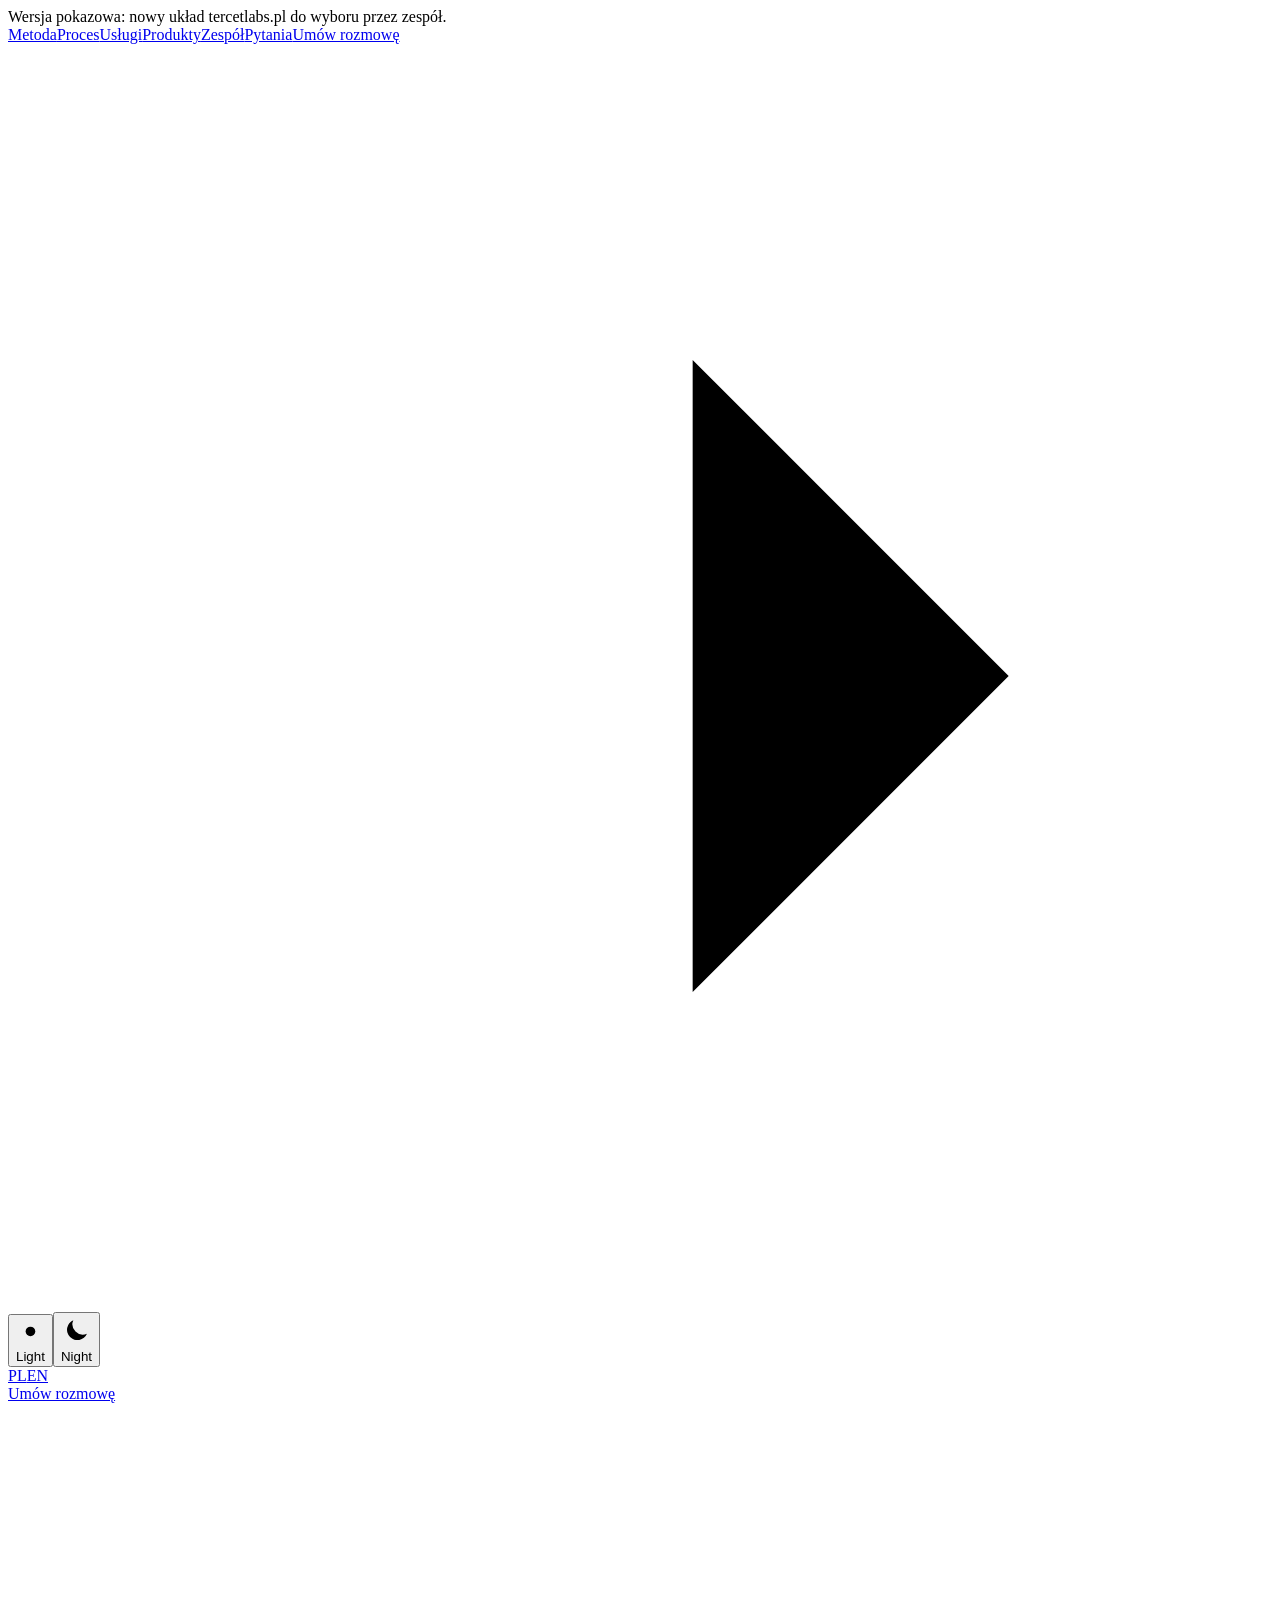
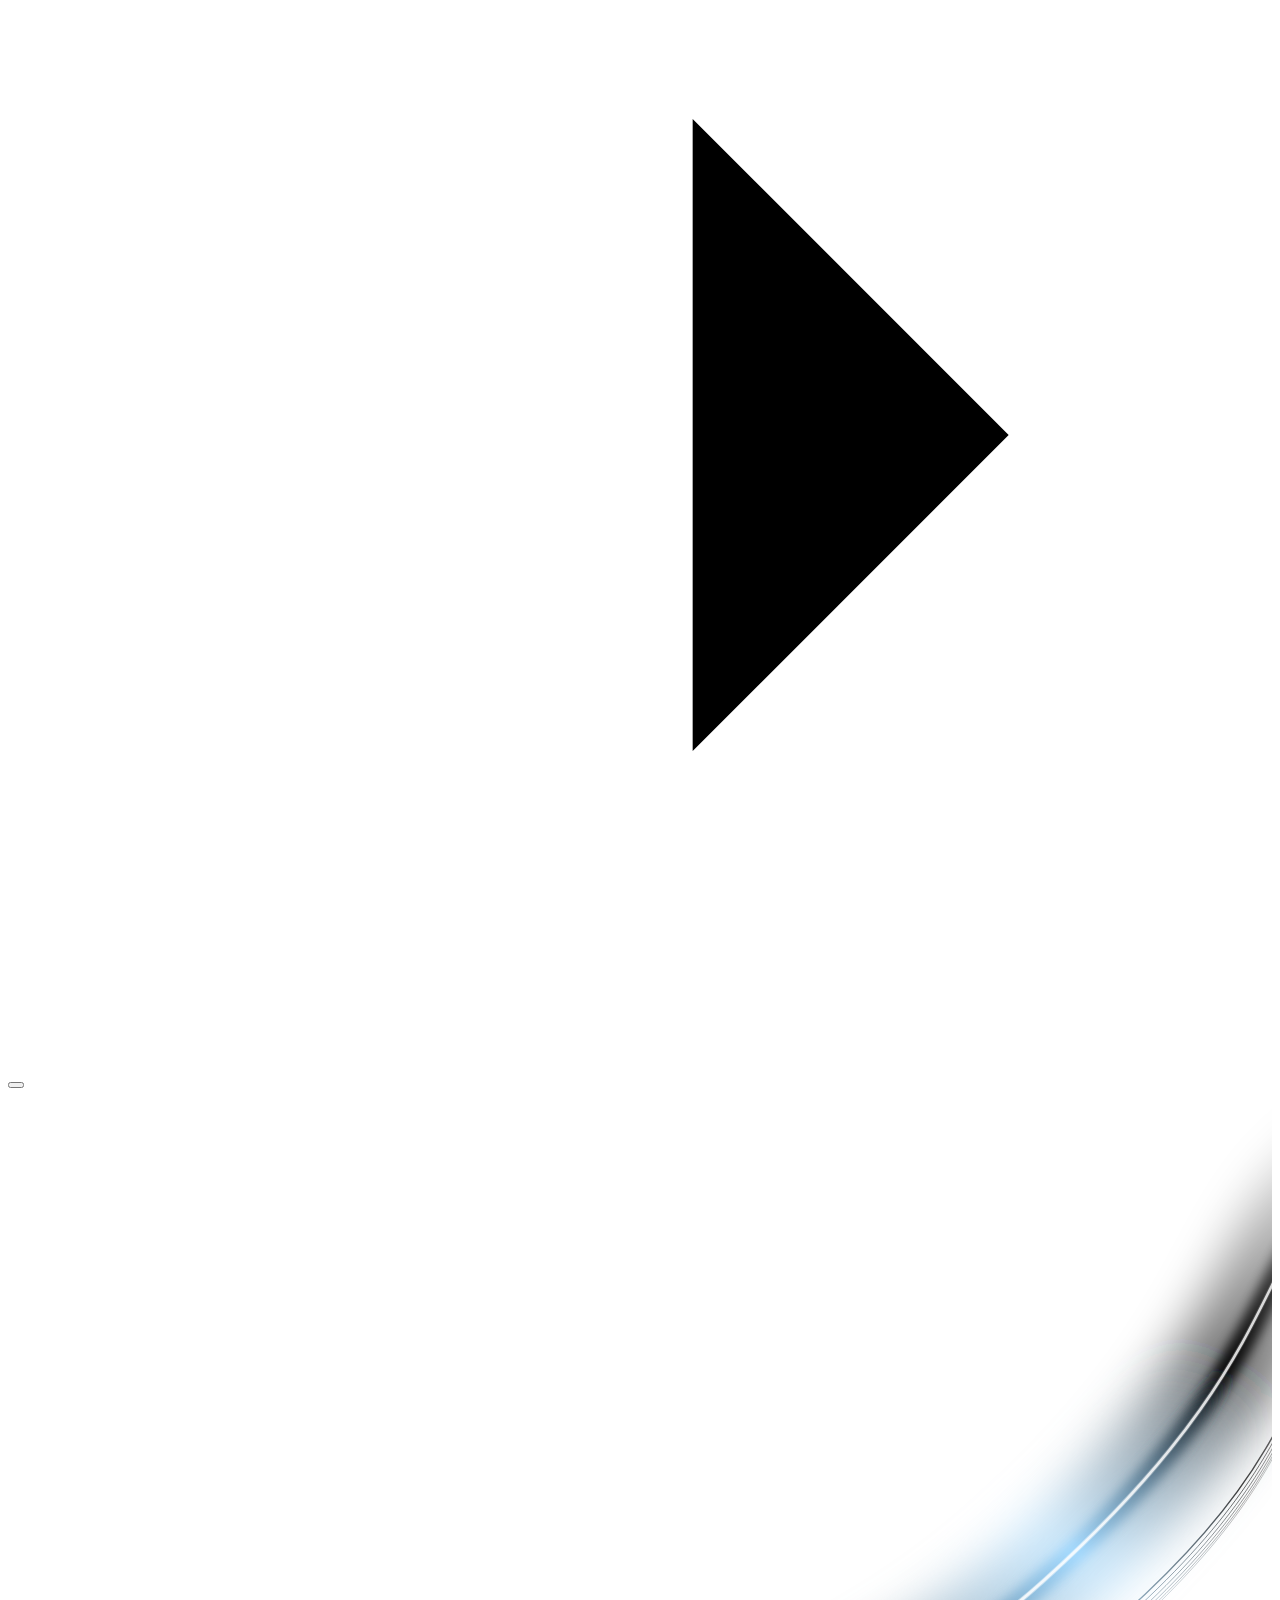
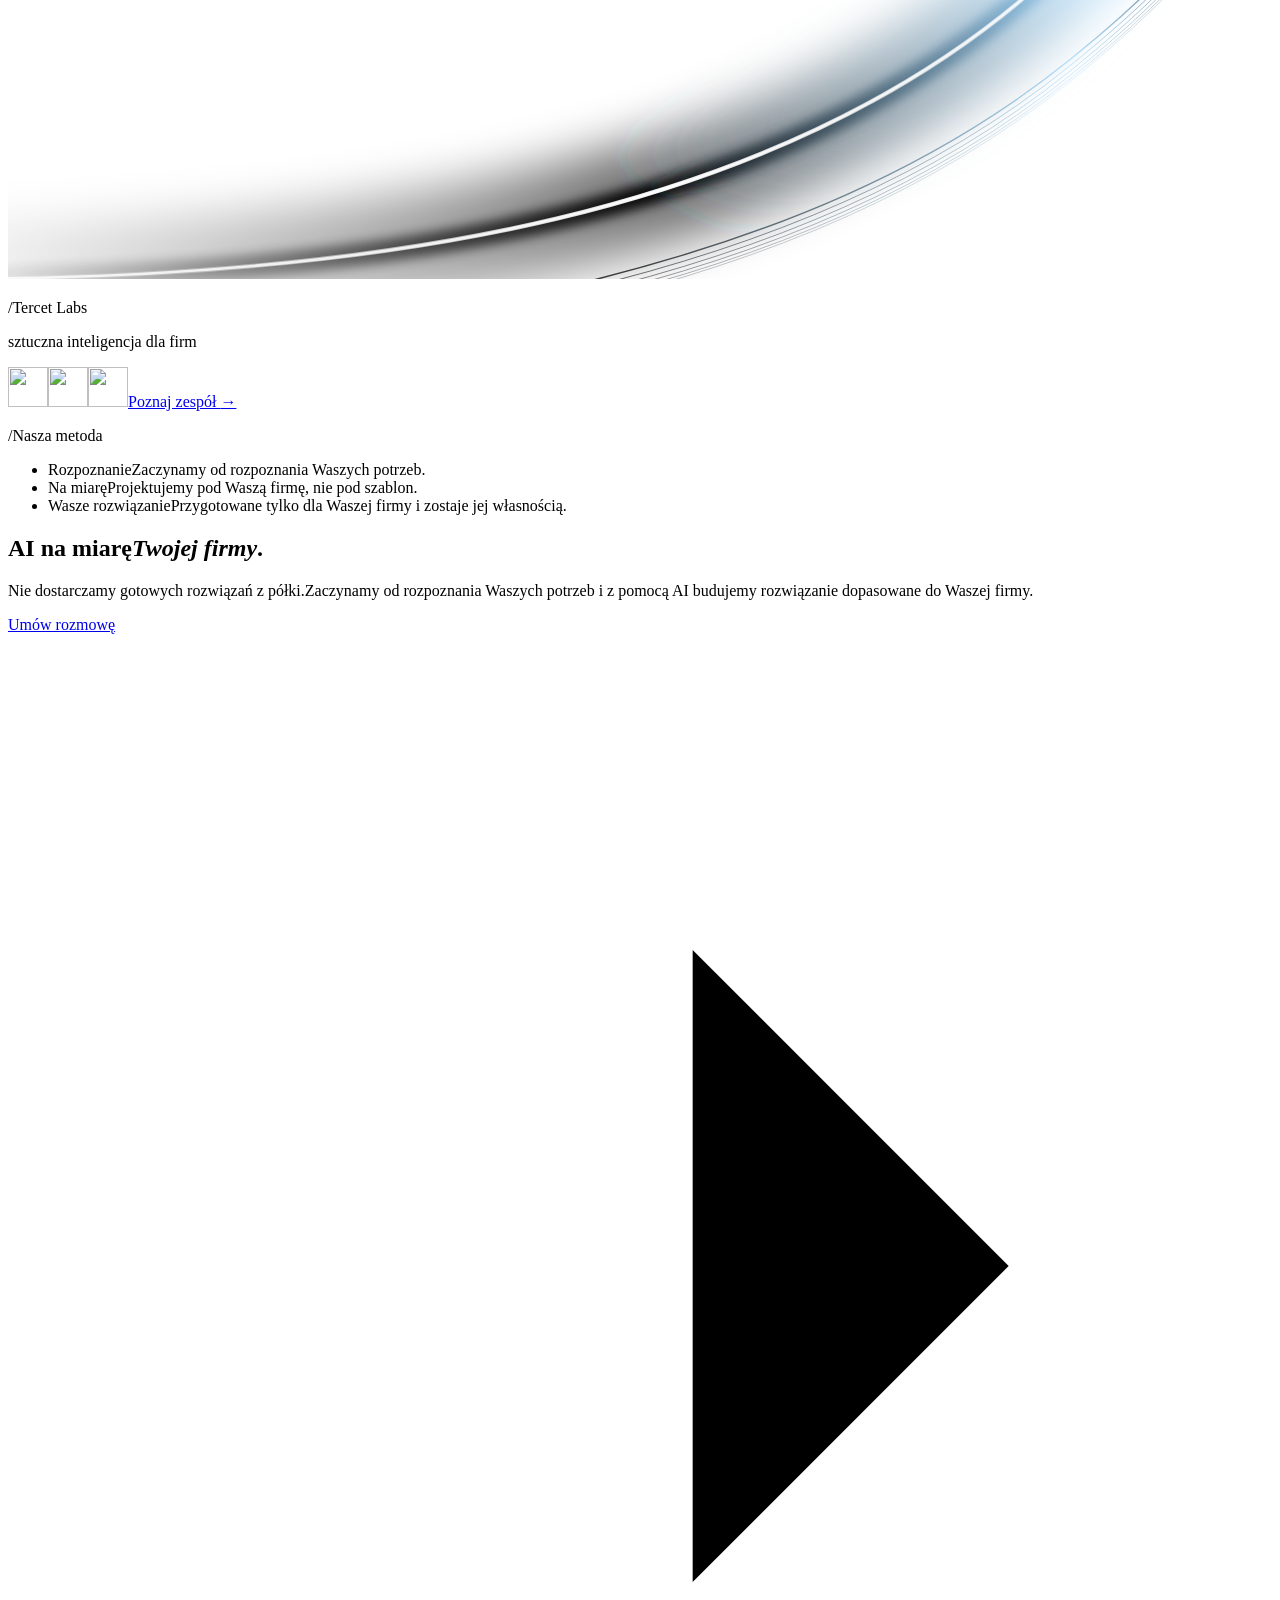
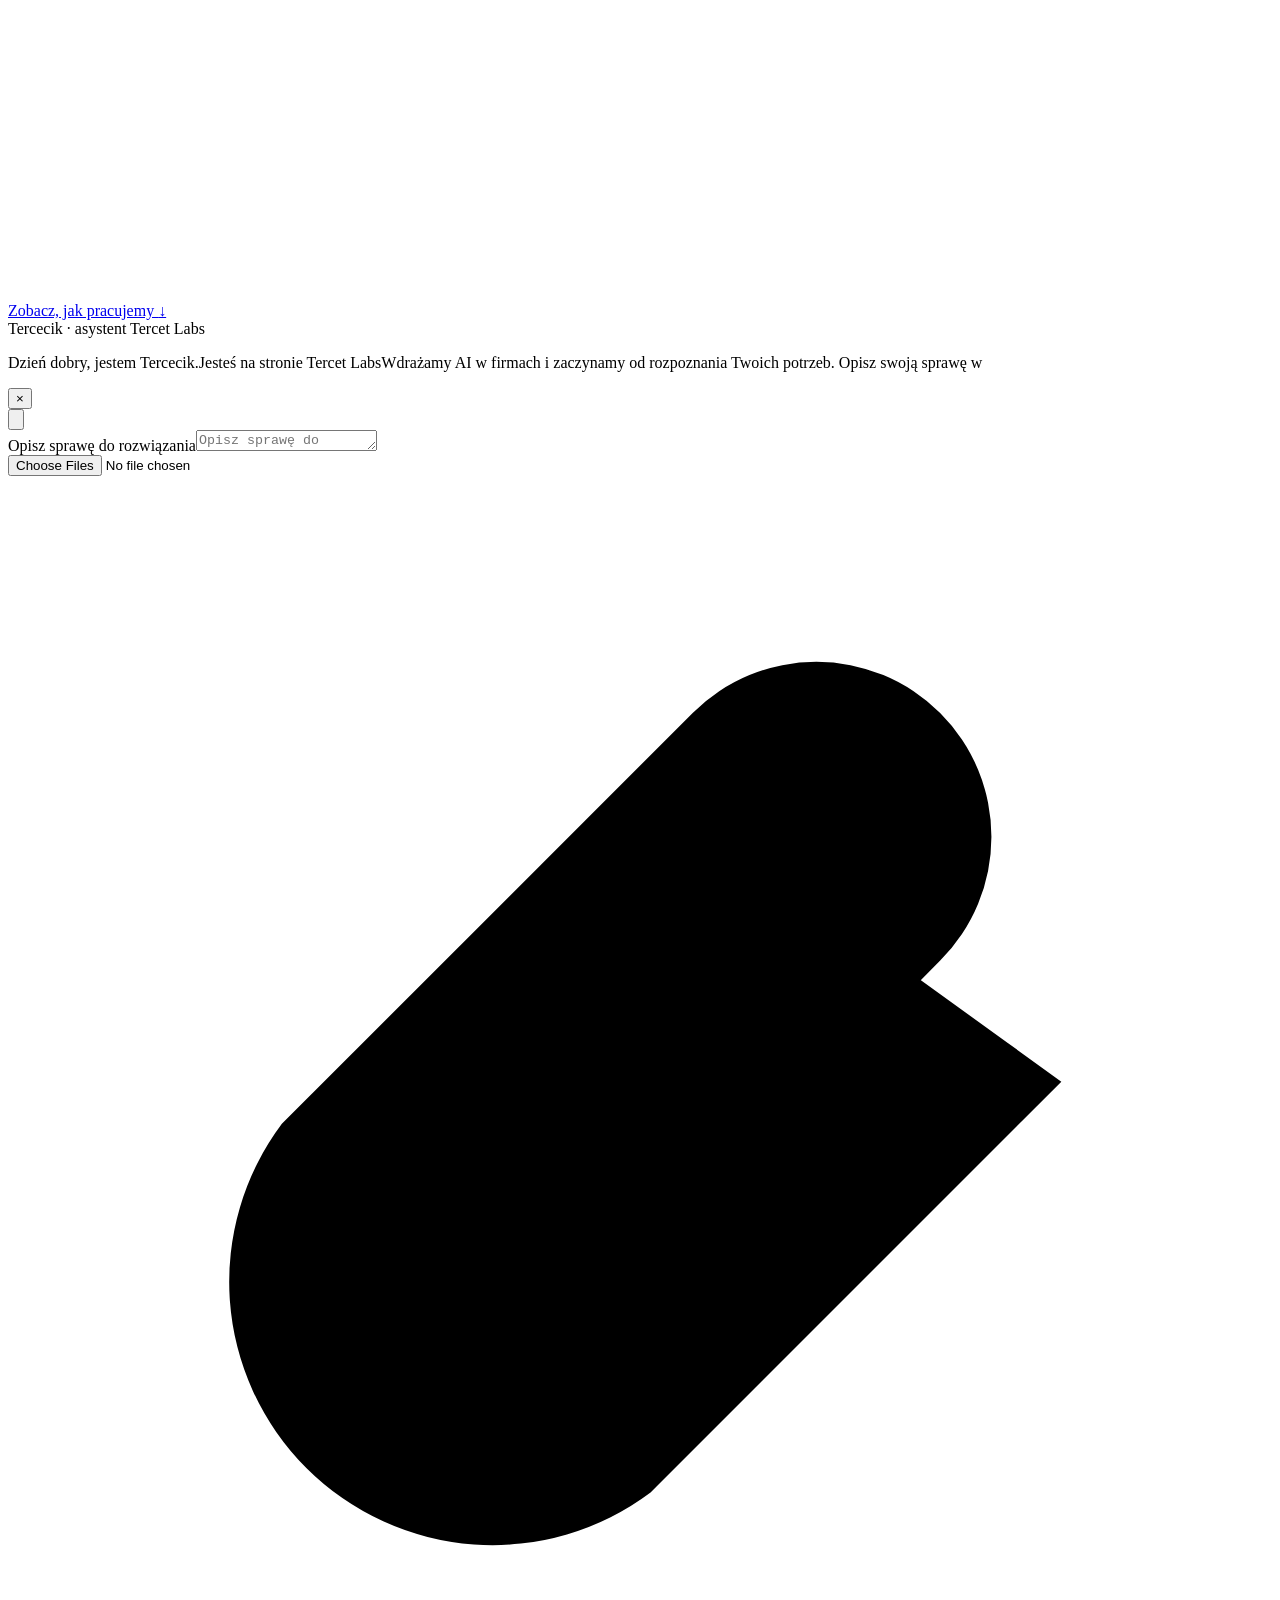
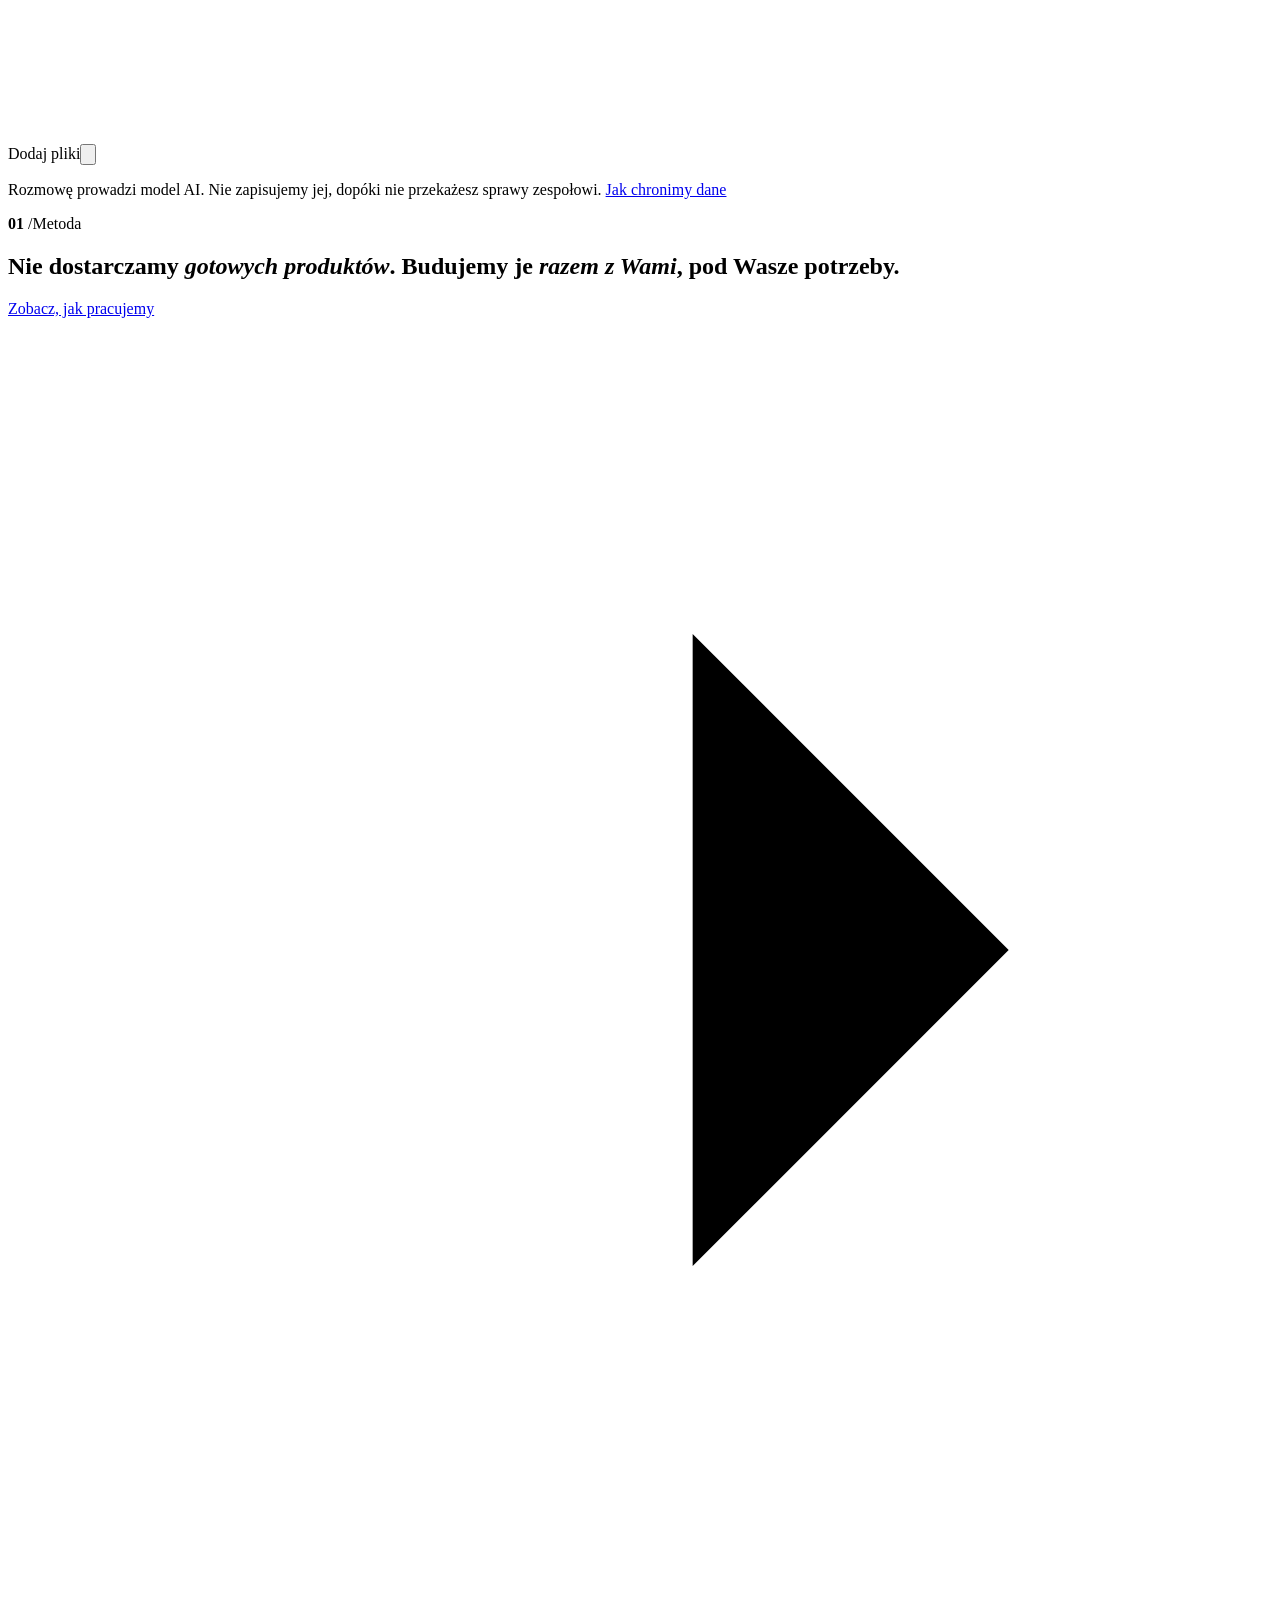
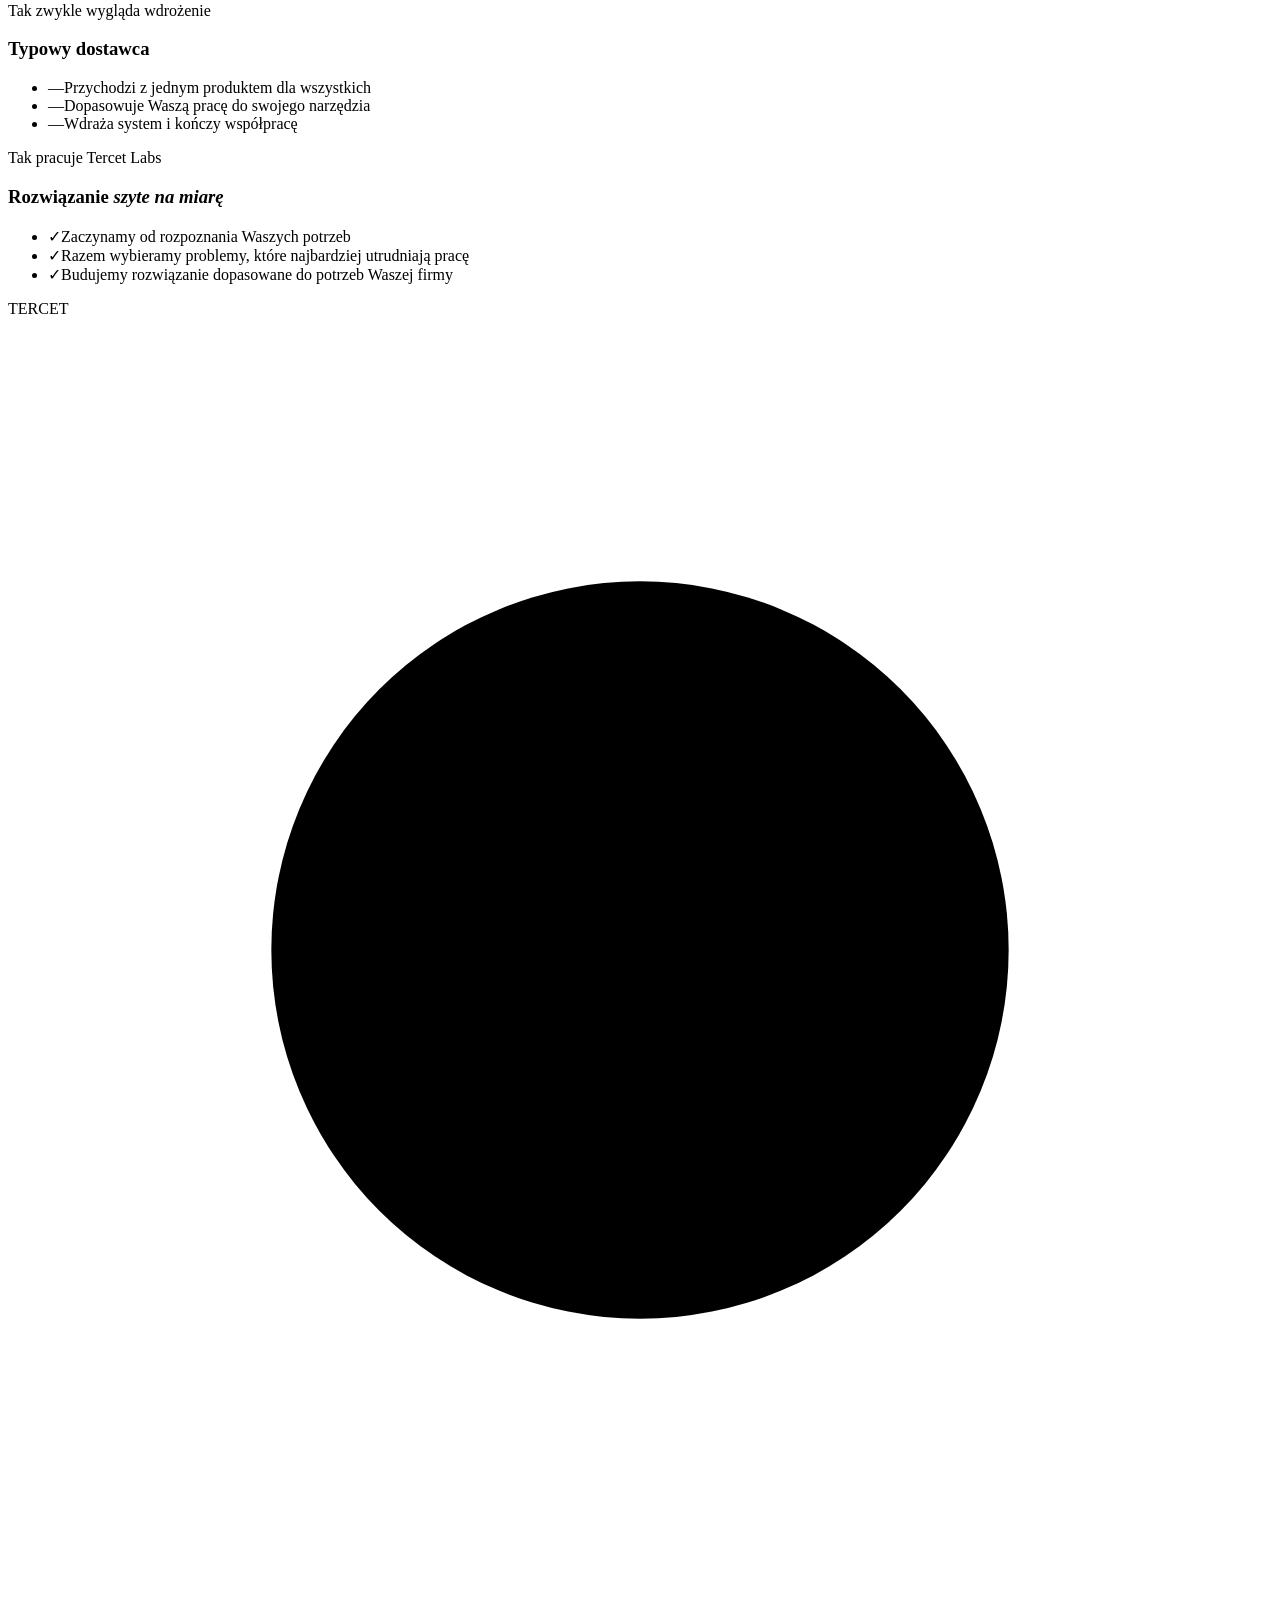
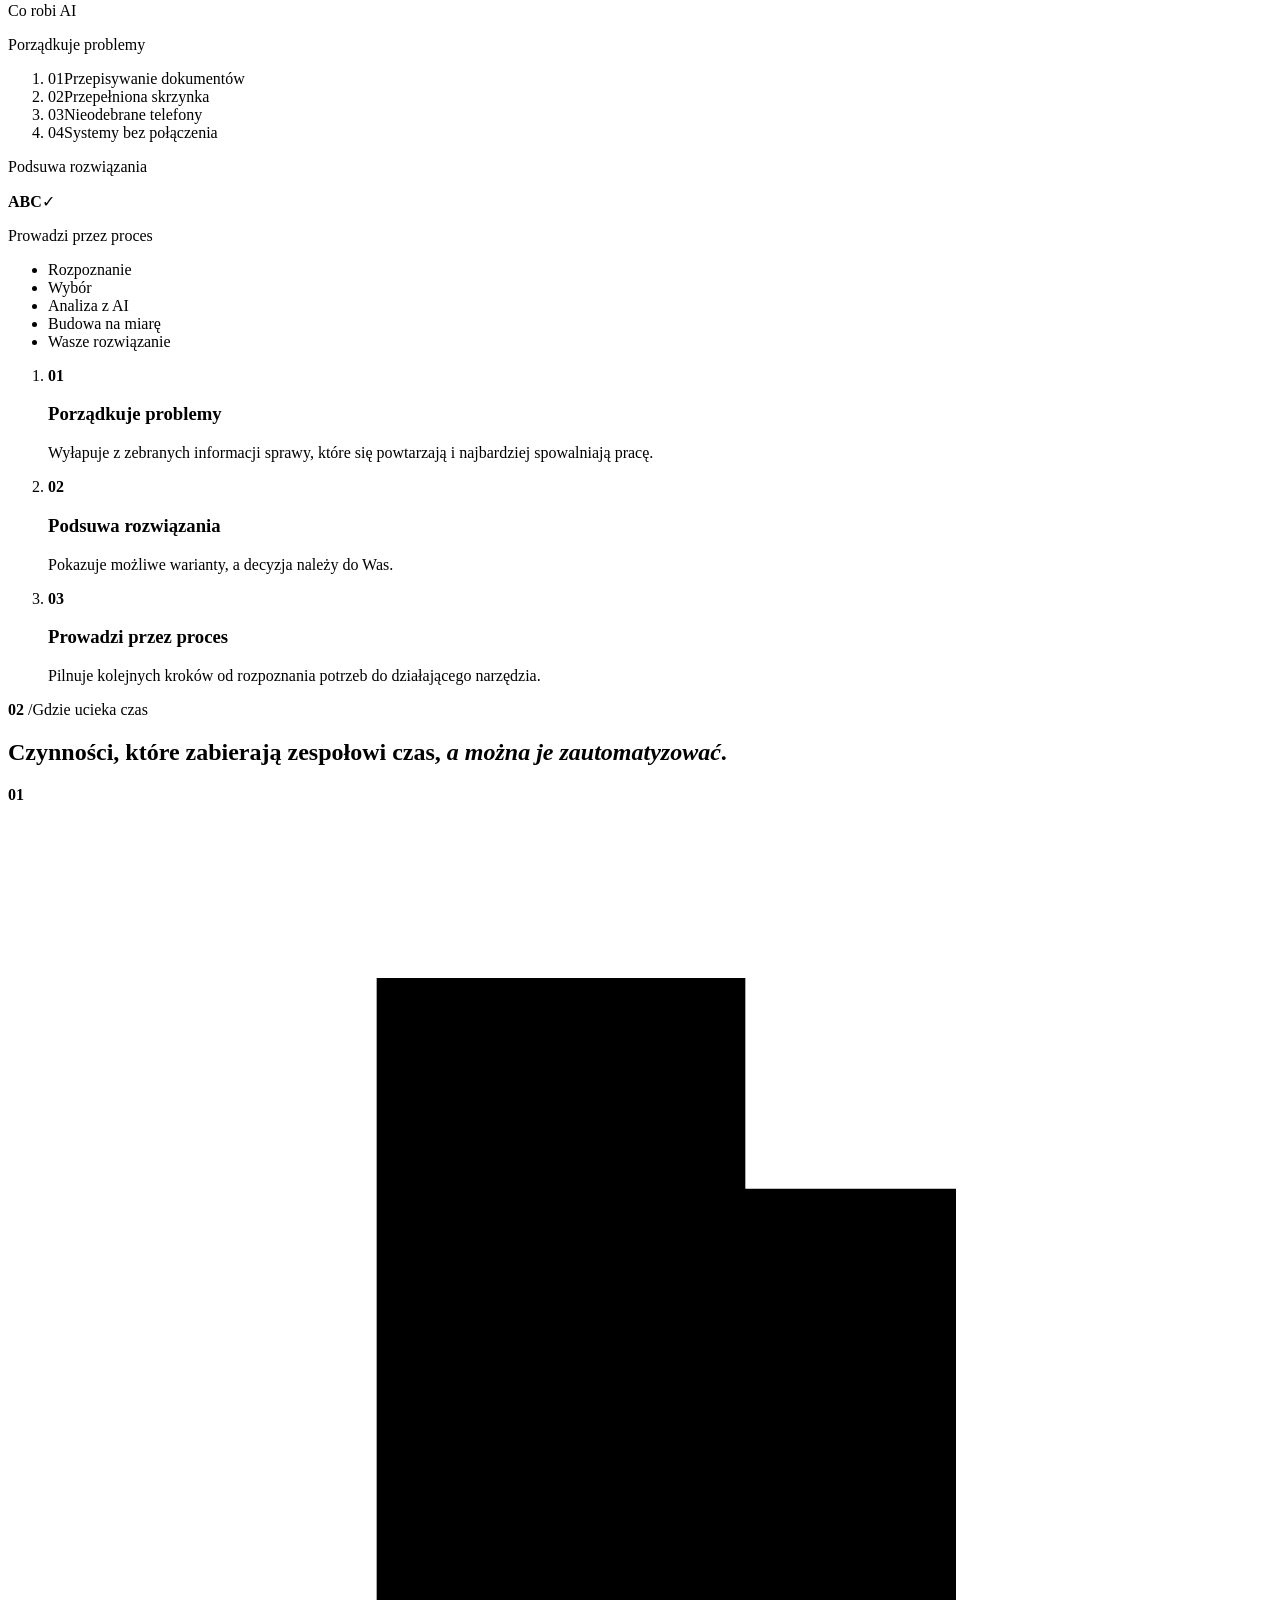
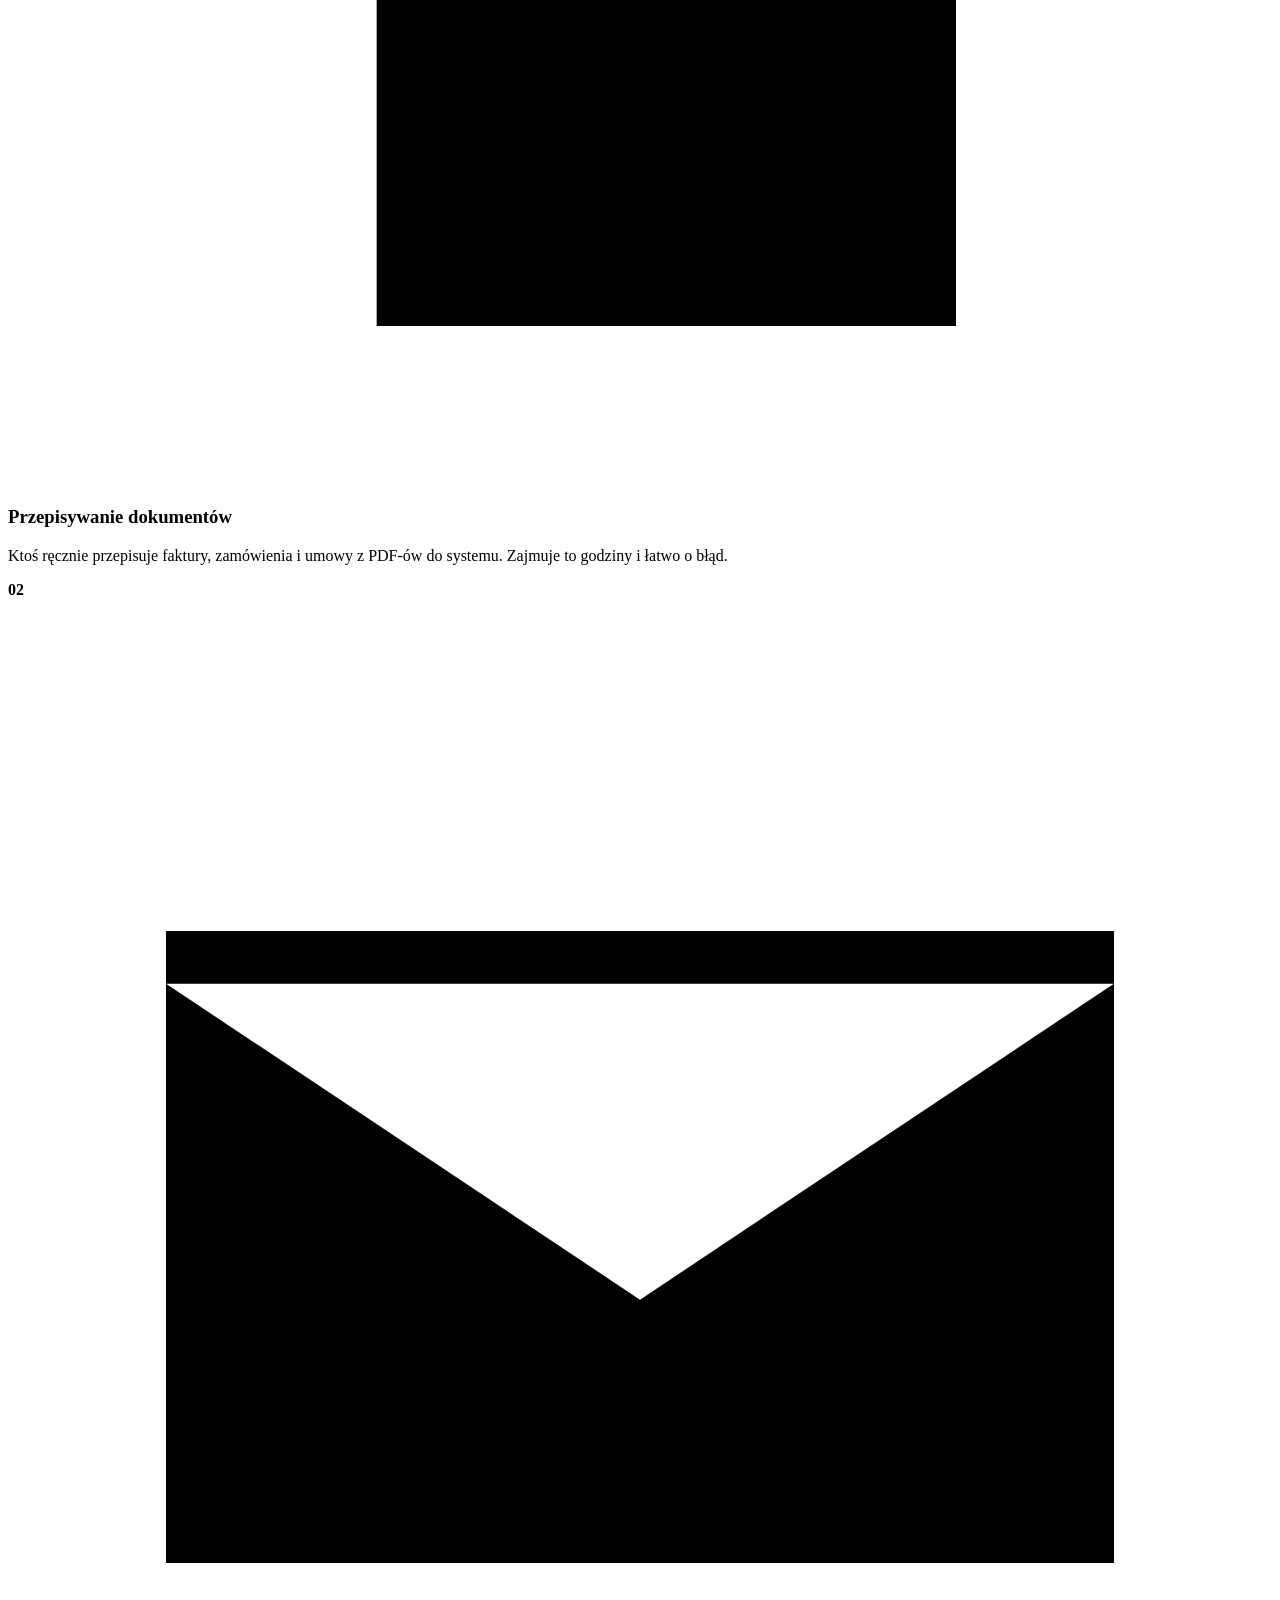
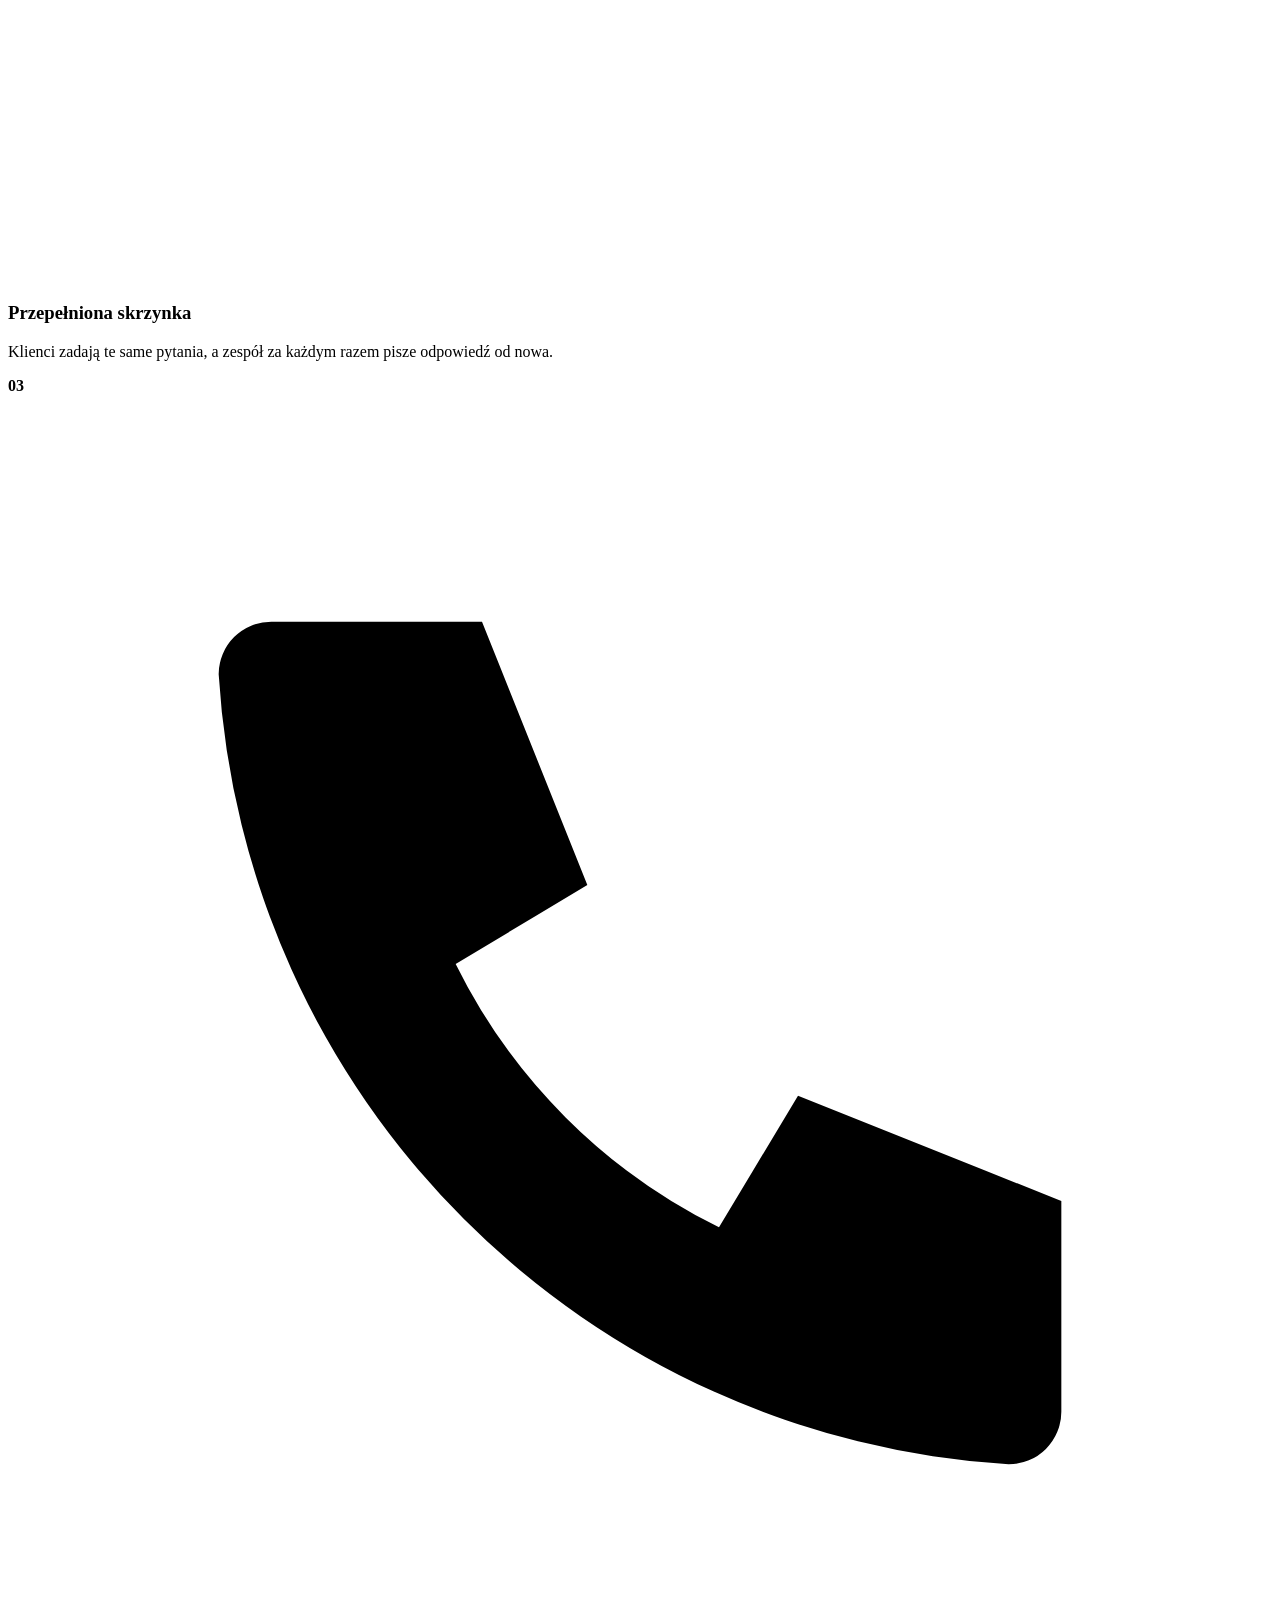
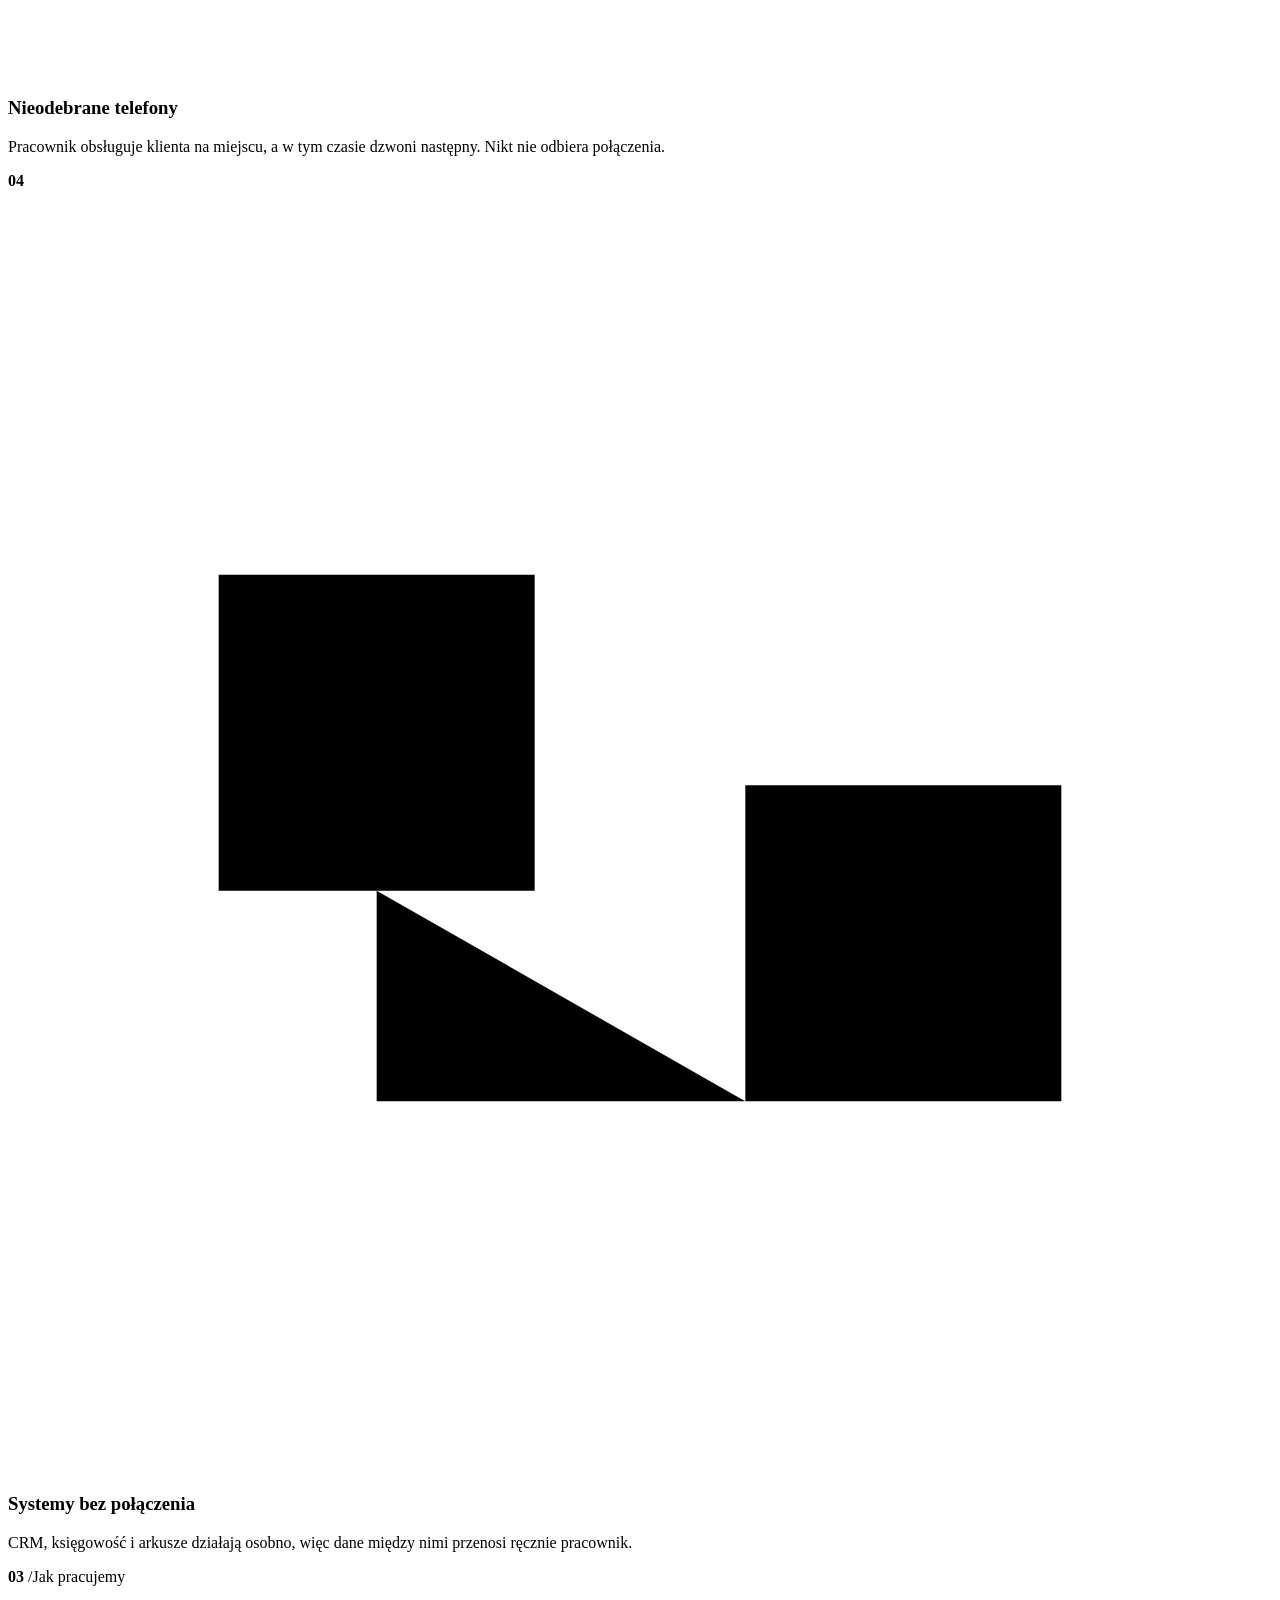
==== commit 816d0dcb: "Podgląd: stos kart, produkty i zespół przy przewijaniu, tło sekcji, poprawki telefonu Co-Authored-By" ====
--- a/index.html
+++ b/index.html
@@ -16,5 +16,5 @@
         l.href = base + 'brand/logo-' + (t === 'dark' ? 'ciemne' : 'jasne') + '.webp';
         document.head.appendChild(l);
       })();
-    })();</script><meta name="viewport" content="width=device-width, initial-scale=1"><title>Tercet Labs — wdrażamy AI w firmach razem z ich zespołami</title><meta name="description" content="Zaczynamy od rozpoznania potrzeb firmy, razem wybieramy problemy, które najbardziej utrudniają pracę, i z pomocą AI budujemy rozwiązanie dopasowane do firmy. Rozwiązanie zostaje jej własnością."><meta name="theme-color" content="#f7f6f2" data-theme-color><link rel="canonical" href="https://maciejvsufa.github.io/tercetlabs-zenox/"><link rel="alternate" hreflang="pl" href="https://maciejvsufa.github.io/tercetlabs-zenox/"><link rel="alternate" hreflang="en" href="https://maciejvsufa.github.io/tercetlabs-zenox/en/"><link rel="alternate" hreflang="x-default" href="https://maciejvsufa.github.io/tercetlabs-zenox/"><link rel="icon" type="image/png" sizes="64x64" href="/tercetlabs-zenox/favicon.png"><link rel="apple-touch-icon" href="/tercetlabs-zenox/apple-touch-icon.png"><meta name="robots" content="noindex, nofollow"><meta property="og:title" content="Tercet Labs — wdrażamy AI w firmach razem z ich zespołami"><meta property="og:description" content="Zaczynamy od rozpoznania potrzeb firmy, razem wybieramy problemy, które najbardziej utrudniają pracę, i z pomocą AI budujemy rozwiązanie dopasowane do firmy. Rozwiązanie zostaje jej własnością."><meta property="og:locale" content="pl_PL"><meta property="og:locale:alternate" content="en_GB"><meta property="og:type" content="website"><meta property="og:image" content="https://maciejvsufa.github.io/tercetlabs-zenox/brand/og.png"><meta property="og:image:width" content="1200"><meta property="og:image:height" content="630"><script type="application/ld+json">{"@context":"https://schema.org","@type":"Organization","name":"Tercet Labs sp. z o.o.","legalName":"Tercet Labs spółka z ograniczoną odpowiedzialnością","url":"https://tercetlabs.pl","email":"kontakt@tercetlabs.pl","taxID":"5362006891","address":{"@type":"PostalAddress","streetAddress":"ul. Gen. Lucjana Żeligowskiego 27/18","postalCode":"05-123","addressLocality":"Chotomów","addressCountry":"PL"}}</script><link rel="stylesheet" href="/tercetlabs-zenox/_astro/Stopka.DLRYDoNW.css"><link rel="stylesheet" href="/tercetlabs-zenox/_astro/Strona.B9U26oWd.css"></head><body><div class="pokazowa" data-astro-cid-wxkhgcko>Wersja pokazowa: nowy układ tercetlabs.pl do wyboru przez zespół.</div><header class="nav" data-nav data-astro-cid-wpvy4v7s><div class="kapsula" data-astro-cid-wpvy4v7s><span class="progress" data-progress aria-hidden="true" data-astro-cid-wpvy4v7s></span><a href="/tercetlabs-zenox/#top" class="znak" aria-label="Tercet Labs — strona główna" data-astro-cid-wpvy4v7s><span class="logo nav" role="img" aria-label="Tercet Labs" style="--jasne: url(&quot;/tercetlabs-zenox/brand/logo-jasne.webp&quot;);--ciemne: url(&quot;/tercetlabs-zenox/brand/logo-ciemne.webp&quot;);" data-astro-cid-f7espo7c><span class="na-jasne" aria-hidden="true" style="--jasne: url(&quot;/tercetlabs-zenox/brand/logo-jasne.webp&quot;);--ciemne: url(&quot;/tercetlabs-zenox/brand/logo-ciemne.webp&quot;);" data-astro-cid-f7espo7c></span><span class="na-ciemne" aria-hidden="true" style="--jasne: url(&quot;/tercetlabs-zenox/brand/logo-jasne.webp&quot;);--ciemne: url(&quot;/tercetlabs-zenox/brand/logo-ciemne.webp&quot;);" data-astro-cid-f7espo7c></span></span></a><nav class="links" data-menu aria-label="Główna nawigacja" data-astro-cid-wpvy4v7s><a href="/tercetlabs-zenox/#metoda" data-astro-cid-wpvy4v7s>Metoda</a><span class="kropka" aria-hidden="true" data-astro-cid-wpvy4v7s></span><a href="/tercetlabs-zenox/#proces" data-astro-cid-wpvy4v7s>Proces</a><span class="kropka" aria-hidden="true" data-astro-cid-wpvy4v7s></span><a href="/tercetlabs-zenox/#uslugi" data-astro-cid-wpvy4v7s>Usługi</a><span class="kropka" aria-hidden="true" data-astro-cid-wpvy4v7s></span><a href="/tercetlabs-zenox/#produkty" data-astro-cid-wpvy4v7s>Produkty</a><span class="kropka" aria-hidden="true" data-astro-cid-wpvy4v7s></span><a href="/tercetlabs-zenox/#zespol" data-astro-cid-wpvy4v7s>Zespół</a><span class="kropka" aria-hidden="true" data-astro-cid-wpvy4v7s></span><a href="/tercetlabs-zenox/#faq" data-astro-cid-wpvy4v7s>Pytania</a><a class="z-btn cta cta-menu" href="/tercetlabs-zenox/#kontakt" data-astro-cid-wpvy4v7s>Umów rozmowę<span class="kafel" data-astro-cid-wpvy4v7s><svg viewBox="0 0 24 24" data-astro-cid-wpvy4v7s><path d="M4 12h15M13 6l6 6-6 6" data-astro-cid-wpvy4v7s></path></svg></span></a></nav><div class="prawa" data-astro-cid-wpvy4v7s><div class="sw" role="group" aria-label="Wygląd i język" data-astro-cid-vss2nrfr><!-- Wygląd Light / Night: dwa przyciski z podpisami i suwakiem, żeby było widać, która wersja jest włączona. --><div class="motyw" role="radiogroup" aria-label="Wygląd i język" data-motyw data-astro-cid-vss2nrfr><button type="button" role="radio" data-t="light" aria-label="Włącz jasny wygląd strony" data-astro-cid-vss2nrfr><svg viewBox="0 0 24 24" aria-hidden="true" data-astro-cid-vss2nrfr><circle cx="12" cy="12" r="4" data-astro-cid-vss2nrfr></circle><path d="M12 2.5v2.2M12 19.3v2.2M2.5 12h2.2M19.3 12h2.2M5.3 5.3l1.6 1.6M17.1 17.1l1.6 1.6M5.3 18.7l1.6-1.6M17.1 6.9l1.6-1.6" data-astro-cid-vss2nrfr></path></svg><span data-astro-cid-vss2nrfr>Light</span></button><button type="button" role="radio" data-t="dark" aria-label="Włącz ciemny wygląd strony" data-astro-cid-vss2nrfr><svg viewBox="0 0 24 24" aria-hidden="true" data-astro-cid-vss2nrfr><path d="M20 14.5A8 8 0 0 1 9.5 4a8 8 0 1 0 10.5 10.5z" data-astro-cid-vss2nrfr></path></svg><span data-astro-cid-vss2nrfr>Night</span></button><i class="suwak" aria-hidden="true" data-astro-cid-vss2nrfr></i></div><!-- Skróty języków zostają skrótami: przeglądarka, która sama tłumaczy stronę, zamieniała „EN” na „PL”
-       i w rogu stało PL / PL. `translate="no"` i klasa `notranslate` wyjmują ten fragment z tłumaczenia. --><nav class="lang mono notranslate" translate="no" aria-label="Język strony" data-astro-cid-vss2nrfr><a href="/tercetlabs-zenox/" hreflang="pl" lang="pl" aria-current="page" class="on" data-astro-cid-vss2nrfr>PL</a><a href="/tercetlabs-zenox/en/" hreflang="en" lang="en" data-astro-cid-vss2nrfr>EN</a></nav></div><script type="module">var e=document.documentElement,t=document.querySelector(`[data-motyw]`),n=document.querySelector(`[data-theme-color]`),r=()=>{let r=e.dataset.theme===`dark`?`dark`:`light`;t?.querySelectorAll(`button`).forEach(e=>e.setAttribute(`aria-checked`,String(e.dataset.t===r))),n?.setAttribute(`content`,r===`dark`?`#050507`:`#f7f6f2`)};r(),t?.querySelectorAll(`button`).forEach(t=>t.addEventListener(`click`,()=>{if(e.dataset.theme!==t.dataset.t){e.classList.add(`theme-switching`),e.dataset.theme=t.dataset.t;try{localStorage.setItem(`tercetlabs-theme`,t.dataset.t)}catch{}r(),setTimeout(()=>e.classList.remove(`theme-switching`),450)}}));</script><a class="z-btn cta cta-bok" href="/tercetlabs-zenox/#kontakt" data-astro-cid-wpvy4v7s>Umów rozmowę<span class="kafel" data-astro-cid-wpvy4v7s><svg viewBox="0 0 24 24" data-astro-cid-wpvy4v7s><path d="M4 12h15M13 6l6 6-6 6" data-astro-cid-wpvy4v7s></path></svg></span></a><button class="burger" data-menu-toggle aria-expanded="false" aria-label="Menu" data-astro-cid-wpvy4v7s><span data-astro-cid-wpvy4v7s></span><span data-astro-cid-wpvy4v7s></span></button></div></div></header><main data-astro-cid-wxkhgcko><section class="hero" id="top" data-astro-cid-ge2uvauf><div class="wstegi hero" aria-hidden="true" data-astro-cid-vch3bigi><svg viewBox="0 0 1440 900" preserveAspectRatio="xMidYMid slice" data-astro-cid-vch3bigi><defs data-astro-cid-vch3bigi><linearGradient id="w-hero-g" x1="0" y1="1" x2="1" y2="0" data-astro-cid-vch3bigi><stop offset="0" stop-color="var(--z-wstega-1)" stop-opacity="0" data-astro-cid-vch3bigi></stop><stop offset="0.3" stop-color="var(--z-wstega-1)" data-astro-cid-vch3bigi></stop><stop offset="0.62" stop-color="#9fd8ff" data-astro-cid-vch3bigi></stop><stop offset="0.8" stop-color="var(--z-wstega-2)" data-astro-cid-vch3bigi></stop><stop offset="1" stop-color="var(--z-wstega-2)" stop-opacity="0.2" data-astro-cid-vch3bigi></stop></linearGradient><linearGradient id="w-hero-p" x1="0" y1="0" x2="1" y2="0" data-astro-cid-vch3bigi><stop offset="0" stop-color="#fff" stop-opacity="0" data-astro-cid-vch3bigi></stop><stop offset="0.5" stop-color="#fff" stop-opacity="0.95" data-astro-cid-vch3bigi></stop><stop offset="1" stop-color="#fff" stop-opacity="0" data-astro-cid-vch3bigi></stop></linearGradient><filter id="w-hero-b" x="-50%" y="-50%" width="200%" height="200%" filterUnits="objectBoundingBox" data-astro-cid-vch3bigi><feGaussianBlur stdDeviation="28" data-astro-cid-vch3bigi></feGaussianBlur></filter><filter id="w-hero-b2" x="-20%" y="-20%" width="140%" height="140%" data-astro-cid-vch3bigi><feGaussianBlur stdDeviation="6" data-astro-cid-vch3bigi></feGaussianBlur></filter></defs><g class="fala" data-astro-cid-vch3bigi><path d="M-80 900 C 420 900, 880 830, 1180 560 S 1410 170, 1560 70" stroke="url(#w-hero-g)" stroke-width="120" fill="none" filter="url(#w-hero-b)" opacity="0.55" data-astro-cid-vch3bigi></path><path d="M-80 900 C 420 900, 880 830, 1180 560 S 1410 170, 1560 70" stroke="url(#w-hero-g)" stroke-width="26" fill="none" filter="url(#w-hero-b2)" opacity="0.9" data-astro-cid-vch3bigi></path><path d="M-80 900 C 420 900, 880 830, 1180 560 S 1410 170, 1560 70" stroke="#ffffff" stroke-width="3" fill="none" opacity="0.8" class="rdzen" data-astro-cid-vch3bigi></path><path d="M-80 900 C 420 900, 880 830, 1180 560 S 1410 170, 1560 70" stroke="url(#w-hero-p)" stroke-width="5" fill="none" class="polysk" pathLength="100" data-astro-cid-vch3bigi></path><path d="M-80 1010 C 460 960, 900 900, 1210 650 S 1440 290, 1560 210" transform="translate(0 0)" stroke="url(#w-hero-g)" stroke-width="1.6" fill="none" opacity="0.75" data-astro-cid-vch3bigi></path><path d="M-80 1010 C 460 960, 900 900, 1210 650 S 1440 290, 1560 210" transform="translate(0 7)" stroke="url(#w-hero-g)" stroke-width="1" fill="none" opacity="0.66" data-astro-cid-vch3bigi></path><path d="M-80 1010 C 460 960, 900 900, 1210 650 S 1440 290, 1560 210" transform="translate(0 13)" stroke="url(#w-hero-g)" stroke-width="1" fill="none" opacity="0.5700000000000001" data-astro-cid-vch3bigi></path><path d="M-80 1010 C 460 960, 900 900, 1210 650 S 1440 290, 1560 210" transform="translate(0 18)" stroke="url(#w-hero-g)" stroke-width="1" fill="none" opacity="0.48" data-astro-cid-vch3bigi></path><path d="M-80 1010 C 460 960, 900 900, 1210 650 S 1440 290, 1560 210" transform="translate(0 22)" stroke="url(#w-hero-g)" stroke-width="1" fill="none" opacity="0.39" data-astro-cid-vch3bigi></path><path d="M-80 1010 C 460 960, 900 900, 1210 650 S 1440 290, 1560 210" transform="translate(0 25)" stroke="url(#w-hero-g)" stroke-width="1" fill="none" opacity="0.30000000000000004" data-astro-cid-vch3bigi></path></g></svg><div class="kropki z-kropki" data-astro-cid-vch3bigi></div></div><div class="wrap siatka" data-astro-cid-ge2uvauf><div class="lewa" data-astro-cid-ge2uvauf><div class="lewa-gora-w" data-reveal style="--d:200ms" data-astro-cid-ge2uvauf><p class="z-label" data-astro-cid-ge2uvauf><span data-astro-cid-ge2uvauf>/Tercet Labs</span></p><p class="eyebrow" data-astro-cid-ge2uvauf>sztuczna inteligencja dla firm</p><!-- Twarze w kółkach jak „Trusted by” w Zenox — nasz zespół, link do sekcji Zespół. --><a class="twarze" href="#zespol" data-astro-cid-ge2uvauf><span class="kolka" data-astro-cid-ge2uvauf><img src="/tercetlabs-zenox/zespol/leszek-420.webp" alt="" width="40" height="40" decoding="async" data-astro-cid-ge2uvauf><img src="/tercetlabs-zenox/zespol/marcin-420.webp" alt="" width="40" height="40" decoding="async" data-astro-cid-ge2uvauf><img src="/tercetlabs-zenox/zespol/maciej-420.webp" alt="" width="40" height="40" decoding="async" data-astro-cid-ge2uvauf></span><span class="podpis" data-astro-cid-ge2uvauf>Poznaj zespół <span aria-hidden="true" data-astro-cid-ge2uvauf>→</span></span></a></div><div class="lewa-dol" data-reveal style="--d:400ms" data-astro-cid-ge2uvauf><p class="z-label" data-astro-cid-ge2uvauf><span data-astro-cid-ge2uvauf>/Nasza metoda</span></p><ul class="trio" data-astro-cid-ge2uvauf><li style="--i:0" data-astro-cid-ge2uvauf><span class="t" data-astro-cid-ge2uvauf>Rozpoznanie</span><span class="d" data-astro-cid-ge2uvauf>Zaczynamy od rozpoznania Waszych potrzeb.</span></li><li style="--i:1" data-astro-cid-ge2uvauf><span class="t" data-astro-cid-ge2uvauf>Na miarę</span><span class="d" data-astro-cid-ge2uvauf>Projektujemy pod Waszą firmę, nie pod szablon.</span></li><li style="--i:2" data-astro-cid-ge2uvauf><span class="t" data-astro-cid-ge2uvauf>Wasze rozwiązanie</span><span class="d" data-astro-cid-ge2uvauf>Przygotowane tylko dla Waszej firmy i zostaje jej własnością.</span></li></ul></div></div><div class="glowna" data-astro-cid-ge2uvauf><h1 class="z-slowa" data-astro-cid-ge2uvauf><span class="wiersz" data-astro-cid-ge2uvauf>AI na miarę</span><span class="wiersz" data-astro-cid-ge2uvauf><em>Twojej firmy</em>.</span></h1><p class="lead" data-reveal style="--d:500ms" data-astro-cid-ge2uvauf><span class="l1" data-astro-cid-ge2uvauf>Nie dostarczamy gotowych rozwiązań z półki.</span><span class="l2" data-astro-cid-ge2uvauf>Zaczynamy od rozpoznania Waszych potrzeb i z pomocą AI budujemy rozwiązanie dopasowane do Waszej firmy.</span></p><div class="akcje" data-reveal style="--d:650ms" data-astro-cid-ge2uvauf><a class="z-btn" href="#kontakt" data-astro-cid-ge2uvauf>Umów rozmowę<span class="kafel" data-astro-cid-ge2uvauf><svg viewBox="0 0 24 24" data-astro-cid-ge2uvauf><path d="M4 12h15M13 6l6 6-6 6" data-astro-cid-ge2uvauf></path></svg></span></a><a class="drugi" href="#metoda" data-astro-cid-ge2uvauf>Zobacz, jak pracujemy <span aria-hidden="true" data-astro-cid-ge2uvauf>↓</span></a></div><div class="czat-miejsce" data-reveal style="--d:800ms" data-astro-cid-ge2uvauf><div class="czat szklo" data-czat data-astro-cid-iszkbkme><div class="tercecik" data-tercecik data-astro-cid-p2rjvuk4><div class="chmurka" data-chmurka role="status" aria-live="polite" hidden data-astro-cid-p2rjvuk4><span class="kto" data-astro-cid-p2rjvuk4>Tercecik · asystent Tercet Labs</span><p data-chmurka-tekst data-astro-cid-p2rjvuk4></p><button type="button" class="zamknij" data-chmurka-zamknij aria-label="Zamknij dymek" data-astro-cid-p2rjvuk4>×</button></div><button type="button" class="robot" data-robot aria-label="Tercecik — asystent Tercet Labs. Kliknij, żeby zacząć rozmowę." data-astro-cid-p2rjvuk4><!-- A: android z wizjerem --><svg class="w-a" viewBox="0 0 120 150" aria-hidden="true" data-astro-cid-p2rjvuk4><defs data-astro-cid-p2rjvuk4><linearGradient id="ta-glowa" x1="0" y1="0" x2="1" y2="1" data-astro-cid-p2rjvuk4><stop offset="0" stop-color="#fbfcfe" data-astro-cid-p2rjvuk4></stop><stop offset="0.55" stop-color="#dfe4ec" data-astro-cid-p2rjvuk4></stop><stop offset="1" stop-color="#aeb7c6" data-astro-cid-p2rjvuk4></stop></linearGradient><linearGradient id="ta-tulow" x1="0" y1="0" x2="0" y2="1" data-astro-cid-p2rjvuk4><stop offset="0" stop-color="#343a47" data-astro-cid-p2rjvuk4></stop><stop offset="1" stop-color="#0f1219" data-astro-cid-p2rjvuk4></stop></linearGradient><linearGradient id="ta-wizjer" x1="0" y1="0" x2="0" y2="1" data-astro-cid-p2rjvuk4><stop offset="0" stop-color="#1a2233" data-astro-cid-p2rjvuk4></stop><stop offset="1" stop-color="#05070d" data-astro-cid-p2rjvuk4></stop></linearGradient><linearGradient id="ta-krawedz" x1="0" y1="0" x2="1" y2="0" data-astro-cid-p2rjvuk4><stop offset="0" stop-color="#1a6cf5" data-astro-cid-p2rjvuk4></stop><stop offset="1" stop-color="#37e0d4" data-astro-cid-p2rjvuk4></stop></linearGradient><clipPath id="ta-okno" data-astro-cid-p2rjvuk4><rect x="35" y="45" width="50" height="19" rx="9.5" data-astro-cid-p2rjvuk4></rect></clipPath></defs><ellipse class="cien" cx="60" cy="146" rx="34" ry="4" data-astro-cid-p2rjvuk4></ellipse><g class="cialo" data-astro-cid-p2rjvuk4><path class="tulow" d="M18 150 C18 121 34 106 60 106 C86 106 102 121 102 150 Z" data-astro-cid-p2rjvuk4></path><path class="kolnierz" d="M40 111 Q60 120 80 111" fill="none" data-astro-cid-p2rjvuk4></path><g class="emblemat" transform="translate(60 132) scale(3.4)" data-astro-cid-p2rjvuk4><path d="M1.7539 -0.2941L1.7805 -0.3595L1.7807 -0.3987L1.7698 -0.4379L1.7516 -0.4704L0.5752 -1.6302L0.4575 -1.7224L0.3399 -1.7874L0.2745 -1.8131L0.183 -1.8369L0.0392 -1.8568L-0.1046 -1.8523L-0.2222 -1.8284L-0.366 -1.7736L-0.4967 -1.6959L-0.6013 -1.6054L-1.7424 -0.4902L-1.7706 -0.451L-1.7851 -0.3987L-1.7817 -0.3333L-1.7647 -0.3017L-1.7124 -0.2633L-1.6732 -0.2576L1.4902 -0.2564L1.7124 -0.2644Z" class="czasza" data-astro-cid-p2rjvuk4></path><path d="M-0.2484 1.8264L-0.2176 1.7974L-0.1959 1.7582L-0.1868 1.719L-0.1866 0.6078L-0.1918 0.5425L-0.2175 0.451L-0.2562 0.3725L-0.3243 0.281L-0.4183 0.2014L-0.4837 0.1621L-0.549 0.1336L-0.915 0.0424L-1.5556 -0.1001L-1.6601 -0.1183L-1.7778 -0.1159L-1.8562 -0.0905L-1.9206 -0.0458L-1.9741 0.0196L-1.9915 0.0588L-2.002 0.1111L-2.0014 0.1634L-1.9897 0.2157L-1.9514 0.281L-1.1538 1.1176L-0.483 1.7974L-0.4444 1.8287L-0.3922 1.8503L-0.3399 1.8562L-0.3007 1.8516Z" class="skrzydlo" data-astro-cid-p2rjvuk4></path><path d="M0.4444 1.8285L0.4678 1.8105L0.6001 1.6797L1.4379 0.8225L1.9499 0.281L1.9915 0.2026L2.0006 0.1111L1.9897 0.0588L1.965 0.0065L1.905 -0.0588L1.8562 -0.091L1.7908 -0.1143L1.7255 -0.1205L1.6471 -0.1172L1.3725 -0.0627L0.915 0.0432L0.6013 0.1199L0.5229 0.1453L0.4052 0.2121L0.2958 0.3203L0.2454 0.3987L0.2163 0.4641L0.1913 0.5817L0.1905 1.719L0.2147 1.7843L0.2745 1.8394L0.3137 1.8546L0.3922 1.8516Z" class="skrzydlo" data-astro-cid-p2rjvuk4></path></g><rect class="szyja" x="52" y="92" width="16" height="16" rx="4" data-astro-cid-p2rjvuk4></rect><g class="leb" data-astro-cid-p2rjvuk4><rect class="glowa" x="29" y="20" width="62" height="76" rx="27" data-astro-cid-p2rjvuk4></rect><path class="blysk" d="M42 27 Q60 21 78 27" fill="none" data-astro-cid-p2rjvuk4></path><circle class="bok" cx="29.5" cy="58" r="5.5" data-astro-cid-p2rjvuk4></circle><circle class="bok" cx="90.5" cy="58" r="5.5" data-astro-cid-p2rjvuk4></circle><circle class="bok-led" cx="29.5" cy="58" r="1.6" data-astro-cid-p2rjvuk4></circle><circle class="bok-led" cx="90.5" cy="58" r="1.6" data-astro-cid-p2rjvuk4></circle><rect class="wizjer" x="35" y="45" width="50" height="19" rx="9.5" data-astro-cid-p2rjvuk4></rect><rect class="obwodka" x="35" y="45" width="50" height="19" rx="9.5" fill="none" data-astro-cid-p2rjvuk4></rect><g clip-path="url(#ta-okno)" data-astro-cid-p2rjvuk4><g class="oczy" data-astro-cid-p2rjvuk4><rect class="swiatlo" x="43" y="52.8" width="34" height="3.4" rx="1.7" data-astro-cid-p2rjvuk4></rect><circle class="skan" cx="60" cy="54.5" r="2.6" data-astro-cid-p2rjvuk4></circle></g><path class="refleks" d="M38 49 Q60 45 82 49" fill="none" data-astro-cid-p2rjvuk4></path></g><rect class="kratka" x="51" y="76" width="18" height="2" rx="1" data-astro-cid-p2rjvuk4></rect><rect class="kratka" x="54" y="81" width="12" height="2" rx="1" data-astro-cid-p2rjvuk4></rect></g></g></svg><!-- B: moduł — kula z obręczą --><svg class="w-b" viewBox="0 0 120 150" aria-hidden="true" data-astro-cid-p2rjvuk4><defs data-astro-cid-p2rjvuk4><radialGradient id="tb-kula" cx="0.36" cy="0.3" r="0.8" data-astro-cid-p2rjvuk4><stop offset="0" stop-color="#3a4254" data-astro-cid-p2rjvuk4></stop><stop offset="0.5" stop-color="#161a24" data-astro-cid-p2rjvuk4></stop><stop offset="1" stop-color="#05060a" data-astro-cid-p2rjvuk4></stop></radialGradient><linearGradient id="tb-obrecz" x1="0" y1="0" x2="1" y2="0" data-astro-cid-p2rjvuk4><stop offset="0" stop-color="#1a6cf5" stop-opacity="0.1" data-astro-cid-p2rjvuk4></stop><stop offset="0.5" stop-color="#1a6cf5" data-astro-cid-p2rjvuk4></stop><stop offset="1" stop-color="#37e0d4" data-astro-cid-p2rjvuk4></stop></linearGradient><clipPath id="tb-okno" data-astro-cid-p2rjvuk4><rect x="31" y="56" width="58" height="18" rx="9" data-astro-cid-p2rjvuk4></rect></clipPath></defs><ellipse class="cien" cx="60" cy="140" rx="26" ry="4" data-astro-cid-p2rjvuk4></ellipse><g class="cialo" data-astro-cid-p2rjvuk4><ellipse class="orbita tyl" cx="60" cy="66" rx="54" ry="13" transform="rotate(-10 60 66)" data-astro-cid-p2rjvuk4></ellipse><circle class="kula" cx="60" cy="66" r="40" data-astro-cid-p2rjvuk4></circle><circle class="kula-obwod" cx="60" cy="66" r="40" fill="none" data-astro-cid-p2rjvuk4></circle><path class="blysk" d="M36 44 Q48 32 64 30" fill="none" data-astro-cid-p2rjvuk4></path><rect class="wizjer" x="31" y="56" width="58" height="18" rx="9" data-astro-cid-p2rjvuk4></rect><g clip-path="url(#tb-okno)" data-astro-cid-p2rjvuk4><g class="oczy" data-astro-cid-p2rjvuk4><rect class="swiatlo" x="41" y="63.2" width="38" height="3.6" rx="1.8" data-astro-cid-p2rjvuk4></rect><circle class="skan" cx="60" cy="65" r="2.6" data-astro-cid-p2rjvuk4></circle></g></g><g class="emblemat" transform="translate(60 93) scale(2.4)" data-astro-cid-p2rjvuk4><path d="M1.7539 -0.2941L1.7805 -0.3595L1.7807 -0.3987L1.7698 -0.4379L1.7516 -0.4704L0.5752 -1.6302L0.4575 -1.7224L0.3399 -1.7874L0.2745 -1.8131L0.183 -1.8369L0.0392 -1.8568L-0.1046 -1.8523L-0.2222 -1.8284L-0.366 -1.7736L-0.4967 -1.6959L-0.6013 -1.6054L-1.7424 -0.4902L-1.7706 -0.451L-1.7851 -0.3987L-1.7817 -0.3333L-1.7647 -0.3017L-1.7124 -0.2633L-1.6732 -0.2576L1.4902 -0.2564L1.7124 -0.2644Z" class="czasza" data-astro-cid-p2rjvuk4></path><path d="M-0.2484 1.8264L-0.2176 1.7974L-0.1959 1.7582L-0.1868 1.719L-0.1866 0.6078L-0.1918 0.5425L-0.2175 0.451L-0.2562 0.3725L-0.3243 0.281L-0.4183 0.2014L-0.4837 0.1621L-0.549 0.1336L-0.915 0.0424L-1.5556 -0.1001L-1.6601 -0.1183L-1.7778 -0.1159L-1.8562 -0.0905L-1.9206 -0.0458L-1.9741 0.0196L-1.9915 0.0588L-2.002 0.1111L-2.0014 0.1634L-1.9897 0.2157L-1.9514 0.281L-1.1538 1.1176L-0.483 1.7974L-0.4444 1.8287L-0.3922 1.8503L-0.3399 1.8562L-0.3007 1.8516Z" class="skrzydlo-b" data-astro-cid-p2rjvuk4></path><path d="M0.4444 1.8285L0.4678 1.8105L0.6001 1.6797L1.4379 0.8225L1.9499 0.281L1.9915 0.2026L2.0006 0.1111L1.9897 0.0588L1.965 0.0065L1.905 -0.0588L1.8562 -0.091L1.7908 -0.1143L1.7255 -0.1205L1.6471 -0.1172L1.3725 -0.0627L0.915 0.0432L0.6013 0.1199L0.5229 0.1453L0.4052 0.2121L0.2958 0.3203L0.2454 0.3987L0.2163 0.4641L0.1913 0.5817L0.1905 1.719L0.2147 1.7843L0.2745 1.8394L0.3137 1.8546L0.3922 1.8516Z" class="skrzydlo-b" data-astro-cid-p2rjvuk4></path></g><path class="orbita przod" d="M7.2 75.3 A54 13 -10 0 0 113 56.6" fill="none" data-astro-cid-p2rjvuk4></path><ellipse class="podstawa" cx="60" cy="122" rx="16" ry="3" data-astro-cid-p2rjvuk4></ellipse></g></svg></button></div><script type="application/json" data-robot-teksty>{"aria":"Tercecik — asystent Tercet Labs. Kliknij, żeby zacząć rozmowę.","podpis":"asystent Tercet Labs","przywitanie":["Dzień dobry, jestem Tercecik.","#Jesteś na stronie Tercet Labs","Wdrażamy AI w firmach i zaczynamy od rozpoznania Twoich potrzeb. Opisz swoją sprawę w polu obok albo przeglądaj stronę dalej."],"przywitanieTel":["Dzień dobry, jestem Tercecik.","#Jesteś na stronie Tercet Labs","Wdrażamy AI w firmach. Napisz do mnie w okienku poniżej albo przewiń i przeglądaj stronę dalej."],"slucham":"Słucham. Opisz swoją sprawę.","zamknij":"Zamknij dymek"}</script><script type="module">var e=document.querySelector(`[data-tercecik]`),t=e.querySelector(`[data-robot]`),n=e.querySelector(`[data-chmurka]`),r=e.querySelector(`[data-chmurka-tekst]`),i=JSON.parse(document.querySelector(`[data-robot-teksty]`).textContent),a=matchMedia(`(prefers-reduced-motion: reduce)`).matches;try{let t=new URLSearchParams(location.search).get(`robot`);t&&sessionStorage.setItem(`tercecik-wariant`,t),(t??sessionStorage.getItem(`tercecik-wariant`))===`b`&&e.classList.add(`b`)}catch{}var o=e=>new Promise(t=>setTimeout(t,a?0:e)),s=0,c=!1,l=async t=>{let i=++s;n.hidden=!1,e.classList.add(`mowi`),r.textContent=``;for(let e=0;e<t.length;e++){let n=t[e].startsWith(`#`),c=n?t[e].slice(1):t[e];e&&!n&&!t[e-1].startsWith(`#`)&&r.append(document.createElement(`br`));let l=document.createTextNode(``);if(n){let e=Object.assign(document.createElement(`span`),{className:`wiersz-duzy`});e.append(l),r.append(e)}else r.append(l);for(let e of c){if(i!==s)return;l.textContent+=e,a||await o(24)}await o(350)}i===s&&e.classList.remove(`mowi`)},u=()=>{s++,n.hidden=!0,e.classList.remove(`mowi`)};e.querySelector(`[data-chmurka-zamknij]`).addEventListener(`click`,()=>{c=!0,u()});var d=t=>{e.classList.remove(`mysli`,`mowi`,`slucha`),t!==`spokoj`&&e.classList.add(t)},f=()=>{e.classList.remove(`kiwa`),e.offsetWidth,e.classList.add(`kiwa`)},p=!1,m=()=>e.classList.add(`jest`),h=async()=>{m(),f(),!c&&!document.body.classList.contains(`czat-otwarty`)&&await l(matchMedia(`(max-width: 1000px)`).matches?i.przywitanieTel:i.przywitanie),document.dispatchEvent(new CustomEvent(`tercecik:przedstawil`)),matchMedia(`(max-width: 1000px)`).matches&&setTimeout(()=>!e.classList.contains(`slucha`)&&u(),14e3)},g={x:0,y:0},_=n=>{if(!n)g={x:0,y:0},e.style.transform=``,e.classList.remove(`trzyma`);else{u();let r=t.getBoundingClientRect(),i=n.x-(r.left+r.width/2)+g.x,a=n.y-(r.top+r.height/2)+g.y;g={x:i,y:a},e.style.transform=`translate(${i.toFixed(0)}px, ${a.toFixed(0)}px)`,e.classList.toggle(`trzyma`,!!n.trzyma)}e.classList.add(`leci`),setTimeout(()=>e.classList.remove(`leci`),1100)};if(document.addEventListener(`tercecik:pokaz`,()=>(p=!0,m())),document.addEventListener(`tercecik:lec`,e=>_(e.detail)),document.addEventListener(`tercecik:macha`,()=>f()),document.addEventListener(`tercecik:przedstaw`,()=>h(),{once:!0}),setTimeout(()=>{p||h()},a?0:2500),t.addEventListener(`click`,()=>{f(),document.dispatchEvent(new CustomEvent(`czat:zapytaj`))}),document.addEventListener(`tercecik:stan`,e=>d(e.detail)),document.addEventListener(`tercecik:chmurka`,e=>{let t=e.detail;if(!t)return u();c||l([t])}),!a&&matchMedia(`(hover: hover)`).matches){let n=!1,r=0,i=0,a=()=>{n=!1;let a=t.getBoundingClientRect();if(a.bottom<0||a.top>innerHeight)return;let o=r-(a.left+a.width/2),s=i-(a.top+a.height*.38),c=Math.hypot(o,s)||1,l=Math.min(1,c/240);e.style.setProperty(`--ex`,`${(o/c*5*l).toFixed(2)}px`),e.style.setProperty(`--ey`,`${(s/c*2*l).toFixed(2)}px`)};addEventListener(`pointermove`,e=>{r=e.clientX,i=e.clientY,n||(n=!0,requestAnimationFrame(a))},{passive:!0})}</script><div class="glowka" data-glowka hidden data-astro-cid-iszkbkme><span class="mono" data-astro-cid-iszkbkme><b class="kropka-live" aria-hidden="true" data-astro-cid-iszkbkme></b>Rozmowa z Tercecikiem</span><button type="button" class="zwin" data-zwin aria-expanded="true" data-astro-cid-iszkbkme><span data-zwin-t data-astro-cid-iszkbkme>Zwiń</span><svg viewBox="0 0 24 24" aria-hidden="true" data-astro-cid-iszkbkme><path d="m6 9 6 6 6-6" data-astro-cid-iszkbkme></path></svg></button></div><div class="wiad" data-wiad role="log" aria-live="polite" aria-label="Czat z Tercecikiem, asystentem Tercet Labs" hidden data-astro-cid-iszkbkme></div><form class="przekaz" data-przekaz hidden novalidate data-astro-cid-iszkbkme><p class="p-tyt" data-astro-cid-iszkbkme>Przekazanie sprawy zespołowi</p><p class="p-opis" data-astro-cid-iszkbkme>Wyślemy zespołowi opis sprawy, zapis tej rozmowy i dołączone pliki.</p><div class="pola" data-astro-cid-iszkbkme><label data-astro-cid-iszkbkme><span data-astro-cid-iszkbkme>Imię i nazwisko *</span><input name="imie" autocomplete="name" required data-astro-cid-iszkbkme></label><label data-astro-cid-iszkbkme><span data-astro-cid-iszkbkme>E-mail lub telefon *</span><input name="kontakt" autocomplete="email" required data-astro-cid-iszkbkme></label><label class="cala" data-astro-cid-iszkbkme><span data-astro-cid-iszkbkme>Firma</span><input name="firma" autocomplete="organization" data-astro-cid-iszkbkme></label><label class="www" aria-hidden="true" data-astro-cid-iszkbkme><span data-astro-cid-iszkbkme>www</span><input name="www" tabindex="-1" autocomplete="off" data-astro-cid-iszkbkme></label></div><label class="zgoda" data-astro-cid-iszkbkme><input type="checkbox" name="zgoda" required data-astro-cid-iszkbkme> <span data-astro-cid-iszkbkme>Zgadzam się, żeby Tercet Labs sp. z o.o. przetwarzała moje dane, rozmowę i pliki w celu odpowiedzi na zgłoszenie. <a href="/tercetlabs-zenox/prywatnosc/" data-astro-cid-iszkbkme>Jak chronimy dane</a></span></label><p class="p-blad" data-p-blad hidden data-astro-cid-iszkbkme></p><div class="p-akcje" data-astro-cid-iszkbkme><button type="submit" class="btn btn--solid btn--sm" data-p-wyslij data-astro-cid-iszkbkme>Wyślij zgłoszenie <span class="arr" data-astro-cid-iszkbkme>→</span></button><button type="button" class="btn btn--ghost btn--sm" data-p-wroc data-astro-cid-iszkbkme>Wróć do rozmowy</button></div></form><form class="pasek" data-pasek data-astro-cid-iszkbkme><div class="zal" data-zal data-astro-cid-iszkbkme></div><label class="sr-only" for="czat-pole" data-astro-cid-iszkbkme>Opisz sprawę do rozwiązania</label><textarea id="czat-pole" data-pole rows="1" maxlength="2000" placeholder="Opisz sprawę do rozwiązania…" data-astro-cid-iszkbkme></textarea><div class="rzad" data-astro-cid-iszkbkme><label class="dodaj" data-astro-cid-iszkbkme><input type="file" data-plik aria-label="Dodaj pliki" multiple accept="image/*,.pdf,.doc,.docx,.xls,.xlsx,.ppt,.pptx,.txt,.csv,.odt,.ods" data-astro-cid-iszkbkme><svg viewBox="0 0 24 24" aria-hidden="true" data-astro-cid-iszkbkme><path d="M20 11.5 12.2 19.3a5 5 0 0 1-7-7L13 4.5a3.3 3.3 0 0 1 4.7 4.7L10 17a1.7 1.7 0 0 1-2.4-2.4l7-7" data-astro-cid-iszkbkme></path></svg><span data-astro-cid-iszkbkme>Dodaj pliki</span></label><button type="button" class="przek-btn" data-przekaz-btn hidden data-astro-cid-iszkbkme>Przekaż sprawę zespołowi</button><span class="rozp" data-astro-cid-iszkbkme></span><button type="button" class="ic mic" data-mic aria-label="Dyktuj" title="Dyktuj" hidden data-astro-cid-iszkbkme><svg viewBox="0 0 24 24" aria-hidden="true" data-astro-cid-iszkbkme><rect x="9" y="3" width="6" height="11" rx="3" data-astro-cid-iszkbkme></rect><path d="M5.5 11a6.5 6.5 0 0 0 13 0M12 17.5V21" data-astro-cid-iszkbkme></path></svg></button><button type="submit" class="ic wyslij" aria-label="Wyślij" title="Wyślij" data-astro-cid-iszkbkme><svg viewBox="0 0 24 24" aria-hidden="true" data-astro-cid-iszkbkme><path d="M12 19V5M5.5 11.5 12 5l6.5 6.5" data-astro-cid-iszkbkme></path></svg></button></div></form><p class="rodo" data-astro-cid-iszkbkme>Rozmowę prowadzi model AI. Nie zapisujemy jej, dopóki nie przekażesz sprawy zespołowi. <a href="/tercetlabs-zenox/prywatnosc/" data-astro-cid-iszkbkme>Jak chronimy dane</a></p><div class="ts" data-ts data-astro-cid-iszkbkme></div></div><button type="button" class="wroc-czat btn btn--solid btn--sm" data-wroc-czat hidden data-astro-cid-iszkbkme><span class="kropka" aria-hidden="true" data-astro-cid-iszkbkme></span>Porozmawiaj z Tercecikiem</button><script type="application/json" data-czat-cfg>{"lang":"pl","agent":"https://metodasufy.pl/tercet-agent","turnstile":"","mail":"kontakt@tercetlabs.pl","t":{"etykieta":"Czat z Tercecikiem, asystentem Tercet Labs","pole":"Opisz sprawę do rozwiązania","poleKrotko":"Opisz sprawę do rozwiązania…","podpowiedzi":["Opiszcie, co najbardziej spowalnia pracę Waszego zespołu…","Nie odbieracie telefonów, bo obsługujecie klientów na miejscu?","Przepisujecie faktury i zamówienia ręcznie do systemu?","Dodajcie zdjęcia albo pliki i napiszcie, czego dotyczy sprawa…"],"chipy":["Nieodebrane telefony","Ręczne przepisywanie dokumentów","Szkolenie z AI dla zespołu"],"zalacz":"Dodaj pliki","mikrofon":"Dyktuj","mikrofonStop":"Zatrzymaj dyktowanie","wyslij":"Wyślij","usun":"Usuń plik {n}","powitanie":"Dzień dobry, jestem Tercecik, asystent Tercet Labs. Opisz, co spowalnia pracę w Twojej firmie, a podpowiem, jak AI może pomóc.","online":"Agent Tercet Labs · odpowiada od razu","pisze":"Tercecik pisze…","ty":"Ty","agent":"Tercecik","pliki":"Dołączone pliki: {n}","zaDuzo":"Możesz dodać najwyżej 5 plików o łącznym rozmiarze do 10 MB.","blad":"Tercecik chwilowo nie odpowiada. Zostaw opis i kontakt, a zespół odezwie się sam.","limit":"Rozmowa jest już długa. Przekaż ją zespołowi — odezwiemy się z konkretami.","rodo":"Rozmowę prowadzi model AI. Nie zapisujemy jej, dopóki nie przekażesz sprawy zespołowi.","rodoLink":"Jak chronimy dane","przekaz":"Przekaż sprawę zespołowi","formularz":{"tytul":"Przekazanie sprawy zespołowi","opis":"Wyślemy zespołowi opis sprawy, zapis tej rozmowy i dołączone pliki.","imie":"Imię i nazwisko *","kontakt":"E-mail lub telefon *","firma":"Firma","zgoda":"Zgadzam się, żeby Tercet Labs sp. z o.o. przetwarzała moje dane, rozmowę i pliki w celu odpowiedzi na zgłoszenie.","wyslij":"Wyślij zgłoszenie","wroc":"Wróć do rozmowy","wysylam":"Wysyłam…","ok":"Dziękujemy! Zgłoszenie jest u zespołu. Odezwiemy się najpóźniej w następnym dniu roboczym.","brakPol":"Uzupełnij imię, kontakt i zgodę.","mailto":"Otwieram Twoją pocztę z gotową wiadomością do zespołu i zapisem rozmowy. Dołącz w niej pliki i wyślij — odezwiemy się najpóźniej w następnym dniu roboczym.","bladWysylki":"Nie udało się wysłać zgłoszenia. Otwieram wiadomość e-mail z opisem sprawy — pliki dołącz w niej ręcznie."},"wroc":"Porozmawiaj z Tercecikiem","robot":{"aria":"Tercecik — asystent Tercet Labs. Kliknij, żeby zacząć rozmowę.","podpis":"asystent Tercet Labs","przywitanie":["Dzień dobry, jestem Tercecik.","#Jesteś na stronie Tercet Labs","Wdrażamy AI w firmach i zaczynamy od rozpoznania Twoich potrzeb. Opisz swoją sprawę w polu obok albo przeglądaj stronę dalej."],"przywitanieTel":["Dzień dobry, jestem Tercecik.","#Jesteś na stronie Tercet Labs","Wdrażamy AI w firmach. Napisz do mnie w okienku poniżej albo przewiń i przeglądaj stronę dalej."],"slucham":"Słucham. Opisz swoją sprawę.","zamknij":"Zamknij dymek"},"rozmowa":"Rozmowa z Tercecikiem","zwin":"Zwiń","rozwin":"Rozwiń rozmowę ({n})"}}</script><script type="module" src="/tercetlabs-zenox/_astro/Czat.astro_astro_type_script_index_0_lang.VoFv8Ajw.js"></script></div></div></div></section><section class="z-sec metoda" id="metoda" data-astro-cid-lh7wd7in><div class="wrap" data-astro-cid-lh7wd7in><div class="z-head" data-astro-cid-lh7wd7in><p class="z-label" data-astro-cid-lh7wd7in><b data-astro-cid-lh7wd7in>01</b> /Metoda</p><h2 class="z-h z-slowa" data-astro-cid-lh7wd7in>Nie dostarczamy <em>gotowych produktów</em>. Budujemy je <em>razem z Wami</em>, pod Wasze potrzeby. </h2><a class="z-btn" href="#proces" data-astro-cid-lh7wd7in>Zobacz, jak pracujemy<span class="kafel" data-astro-cid-lh7wd7in><svg viewBox="0 0 24 24" data-astro-cid-lh7wd7in><path d="M4 12h15M13 6l6 6-6 6" data-astro-cid-lh7wd7in></path></svg></span></a></div><div class="porownanie" data-astro-cid-lh7wd7in><div class="z-karta kol zwykle" data-reveal data-astro-cid-lh7wd7in><p class="z-label" data-astro-cid-lh7wd7in>Tak zwykle wygląda wdrożenie</p><h3 data-astro-cid-lh7wd7in>Typowy dostawca</h3><ul data-astro-cid-lh7wd7in><li data-astro-cid-lh7wd7in><span class="ic" aria-hidden="true" data-astro-cid-lh7wd7in>—</span>Przychodzi z jednym produktem dla wszystkich</li><li data-astro-cid-lh7wd7in><span class="ic" aria-hidden="true" data-astro-cid-lh7wd7in>—</span>Dopasowuje Waszą pracę do swojego narzędzia</li><li data-astro-cid-lh7wd7in><span class="ic" aria-hidden="true" data-astro-cid-lh7wd7in>—</span>Wdraża system i kończy współpracę</li></ul></div><div class="z-karta kol unas" data-reveal style="--d:120ms" data-astro-cid-lh7wd7in><p class="z-label" data-astro-cid-lh7wd7in>Tak pracuje Tercet Labs</p><h3 data-astro-cid-lh7wd7in>Rozwiązanie <em>szyte na miarę</em></h3><ul data-astro-cid-lh7wd7in><li data-astro-cid-lh7wd7in><span class="ic" aria-hidden="true" data-astro-cid-lh7wd7in>✓</span>Zaczynamy od rozpoznania Waszych potrzeb</li><li data-astro-cid-lh7wd7in><span class="ic" aria-hidden="true" data-astro-cid-lh7wd7in>✓</span>Razem wybieramy problemy, które najbardziej utrudniają pracę</li><li data-astro-cid-lh7wd7in><span class="ic" aria-hidden="true" data-astro-cid-lh7wd7in>✓</span>Budujemy rozwiązanie dopasowane do potrzeb Waszej firmy</li></ul></div></div></div><div class="scena" data-scena style="--n:3" data-astro-cid-lh7wd7in><div class="przypiete" data-astro-cid-lh7wd7in><div class="napis" aria-hidden="true" data-astro-cid-lh7wd7in>TERCET</div><div class="poswiata" aria-hidden="true" data-astro-cid-lh7wd7in></div><div class="wrap uklad" data-astro-cid-lh7wd7in><div class="telefon" aria-hidden="true" data-astro-cid-lh7wd7in><div class="ekran" data-astro-cid-lh7wd7in><span class="wyspa" data-astro-cid-lh7wd7in></span><div class="ikona" data-astro-cid-lh7wd7in><svg viewBox="0 0 24 24" data-astro-cid-lh7wd7in><circle cx="12" cy="12" r="7" data-astro-cid-lh7wd7in></circle><circle cx="12" cy="12" r="2.6" data-astro-cid-lh7wd7in></circle></svg></div><p class="ekran-lbl" data-astro-cid-lh7wd7in>Co robi AI</p><div class="widok" data-widok="0" data-astro-cid-lh7wd7in><p class="ekran-t" data-astro-cid-lh7wd7in>Porządkuje problemy</p><ol class="w-lista" data-astro-cid-lh7wd7in><li style="--j:0" data-astro-cid-lh7wd7in><span class="nr" data-astro-cid-lh7wd7in>01</span>Przepisywanie dokumentów<span class="pasek" style="--w:92%" data-astro-cid-lh7wd7in></span></li><li style="--j:1" data-astro-cid-lh7wd7in><span class="nr" data-astro-cid-lh7wd7in>02</span>Przepełniona skrzynka<span class="pasek" style="--w:75%" data-astro-cid-lh7wd7in></span></li><li style="--j:2" data-astro-cid-lh7wd7in><span class="nr" data-astro-cid-lh7wd7in>03</span>Nieodebrane telefony<span class="pasek" style="--w:58%" data-astro-cid-lh7wd7in></span></li><li style="--j:3" data-astro-cid-lh7wd7in><span class="nr" data-astro-cid-lh7wd7in>04</span>Systemy bez połączenia<span class="pasek" style="--w:41%" data-astro-cid-lh7wd7in></span></li></ol></div><div class="widok" data-widok="1" data-astro-cid-lh7wd7in><p class="ekran-t" data-astro-cid-lh7wd7in>Podsuwa rozwiązania</p><div class="w-opcje" data-astro-cid-lh7wd7in><span class="opcja" style="--j:0" data-astro-cid-lh7wd7in><b data-astro-cid-lh7wd7in>A</b><i data-astro-cid-lh7wd7in></i><i data-astro-cid-lh7wd7in></i></span><span class="opcja wybrana" style="--j:1" data-astro-cid-lh7wd7in><b data-astro-cid-lh7wd7in>B</b><i data-astro-cid-lh7wd7in></i><i data-astro-cid-lh7wd7in></i></span><span class="opcja" style="--j:2" data-astro-cid-lh7wd7in><b data-astro-cid-lh7wd7in>C</b><i data-astro-cid-lh7wd7in></i><i data-astro-cid-lh7wd7in></i></span><span class="decyzja" data-astro-cid-lh7wd7in>✓</span></div></div><div class="widok" data-widok="2" data-astro-cid-lh7wd7in><p class="ekran-t" data-astro-cid-lh7wd7in>Prowadzi przez proces</p><ul class="w-kroki" data-astro-cid-lh7wd7in><li style="--j:0" class="gotowe" data-astro-cid-lh7wd7in><span class="kolko" data-astro-cid-lh7wd7in></span>Rozpoznanie</li><li style="--j:1" class="gotowe" data-astro-cid-lh7wd7in><span class="kolko" data-astro-cid-lh7wd7in></span>Wybór</li><li style="--j:2" class="gotowe" data-astro-cid-lh7wd7in><span class="kolko" data-astro-cid-lh7wd7in></span>Analiza z AI</li><li style="--j:3" class="teraz" data-astro-cid-lh7wd7in><span class="kolko" data-astro-cid-lh7wd7in></span>Budowa na miarę</li><li style="--j:4" data-astro-cid-lh7wd7in><span class="kolko" data-astro-cid-lh7wd7in></span>Wasze rozwiązanie</li></ul></div></div></div><ol class="kroki" data-astro-cid-lh7wd7in><li class="krok" data-krok="0" data-astro-cid-lh7wd7in><span class="z-label" data-astro-cid-lh7wd7in><b data-astro-cid-lh7wd7in>01</b></span><h3 data-astro-cid-lh7wd7in>Porządkuje problemy</h3><p data-astro-cid-lh7wd7in>Wyłapuje z zebranych informacji sprawy, które się powtarzają i najbardziej spowalniają pracę.</p></li><li class="krok" data-krok="1" data-astro-cid-lh7wd7in><span class="z-label" data-astro-cid-lh7wd7in><b data-astro-cid-lh7wd7in>02</b></span><h3 data-astro-cid-lh7wd7in>Podsuwa rozwiązania</h3><p data-astro-cid-lh7wd7in>Pokazuje możliwe warianty, a decyzja należy do Was.</p></li><li class="krok" data-krok="2" data-astro-cid-lh7wd7in><span class="z-label" data-astro-cid-lh7wd7in><b data-astro-cid-lh7wd7in>03</b></span><h3 data-astro-cid-lh7wd7in>Prowadzi przez proces</h3><p data-astro-cid-lh7wd7in>Pilnuje kolejnych kroków od rozpoznania potrzeb do działającego narzędzia.</p></li></ol></div></div></div></section><script type="module">var e=document.querySelector(`[data-scena]`);if(e){let t=e.querySelectorAll(`[data-krok]`).length,n=-1,r=t=>{t!==n&&(n=t,e.dataset.aktywny=String(t),e.querySelectorAll(`[data-krok]`).forEach(e=>e.classList.toggle(`on`,Number(e.dataset.krok)===t)),e.querySelectorAll(`[data-widok]`).forEach(e=>e.classList.toggle(`on`,Number(e.dataset.widok)===t)))},i=()=>{let n=e.getBoundingClientRect(),i=n.height-innerHeight,a=i>0?Math.min(.999,Math.max(0,-n.top/i)):0;r(Math.floor(a*t)),e.style.setProperty(`--p`,a.toFixed(3))};if(r(0),matchMedia(`(max-width: 860px)`).matches){let e=0;matchMedia(`(prefers-reduced-motion: reduce)`).matches||setInterval(()=>r(e=(e+1)%t),3500)}else i(),addEventListener(`scroll`,()=>requestAnimationFrame(i),{passive:!0}),addEventListener(`resize`,i)}</script><section class="z-sec problemy" id="problemy" data-astro-cid-yqvfobuc><div class="poswiata" aria-hidden="true" data-astro-cid-yqvfobuc></div><div class="wrap" data-astro-cid-yqvfobuc><div class="z-head z-head--srodek" data-astro-cid-yqvfobuc><p class="z-label" data-astro-cid-yqvfobuc><b data-astro-cid-yqvfobuc>02</b> /Gdzie ucieka czas</p><h2 class="z-h z-slowa" data-astro-cid-yqvfobuc>Czynności, które zabierają zespołowi czas, <em>a można je zautomatyzować</em>. </h2></div><div class="karty" data-karuzela data-astro-cid-yqvfobuc><article class="z-karta karta" data-reveal style="--d:0ms" data-karta="0" data-astro-cid-yqvfobuc><span class="linia" aria-hidden="true" data-astro-cid-yqvfobuc><i data-astro-cid-yqvfobuc></i></span><p class="z-label" data-astro-cid-yqvfobuc><b data-astro-cid-yqvfobuc>01</b></p><div class="ikona" aria-hidden="true" data-astro-cid-yqvfobuc><svg viewBox="0 0 24 24" data-astro-cid-yqvfobuc><path d="M7 3h7l4 4v14H7zM14 3v4h4M10 12h5M10 16h5" data-astro-cid-yqvfobuc></path></svg></div><h3 data-astro-cid-yqvfobuc>Przepisywanie dokumentów</h3><p class="d" data-astro-cid-yqvfobuc>Ktoś ręcznie przepisuje faktury, zamówienia i umowy z PDF-ów do systemu. Zajmuje to godziny i łatwo o błąd.</p></article><article class="z-karta karta" data-reveal style="--d:90ms" data-karta="1" data-astro-cid-yqvfobuc><span class="linia" aria-hidden="true" data-astro-cid-yqvfobuc><i data-astro-cid-yqvfobuc></i></span><p class="z-label" data-astro-cid-yqvfobuc><b data-astro-cid-yqvfobuc>02</b></p><div class="ikona" aria-hidden="true" data-astro-cid-yqvfobuc><svg viewBox="0 0 24 24" data-astro-cid-yqvfobuc><path d="M3 6h18v12H3zM3 7l9 6 9-6" data-astro-cid-yqvfobuc></path></svg></div><h3 data-astro-cid-yqvfobuc>Przepełniona skrzynka</h3><p class="d" data-astro-cid-yqvfobuc>Klienci zadają te same pytania, a zespół za każdym razem pisze odpowiedź od nowa.</p></article><article class="z-karta karta" data-reveal style="--d:180ms" data-karta="2" data-astro-cid-yqvfobuc><span class="linia" aria-hidden="true" data-astro-cid-yqvfobuc><i data-astro-cid-yqvfobuc></i></span><p class="z-label" data-astro-cid-yqvfobuc><b data-astro-cid-yqvfobuc>03</b></p><div class="ikona" aria-hidden="true" data-astro-cid-yqvfobuc><svg viewBox="0 0 24 24" data-astro-cid-yqvfobuc><path d="M5 4h4l2 5-2.5 1.5a11 11 0 0 0 5 5L15 13l5 2v4a1 1 0 0 1-1 1A16 16 0 0 1 4 5a1 1 0 0 1 1-1zM16 3l5 5M21 3l-5 5" data-astro-cid-yqvfobuc></path></svg></div><h3 data-astro-cid-yqvfobuc>Nieodebrane telefony</h3><p class="d" data-astro-cid-yqvfobuc>Pracownik obsługuje klienta na miejscu, a w tym czasie dzwoni następny. Nikt nie odbiera połączenia.</p></article><article class="z-karta karta" data-reveal style="--d:270ms" data-karta="3" data-astro-cid-yqvfobuc><span class="linia" aria-hidden="true" data-astro-cid-yqvfobuc><i data-astro-cid-yqvfobuc></i></span><p class="z-label" data-astro-cid-yqvfobuc><b data-astro-cid-yqvfobuc>04</b></p><div class="ikona" aria-hidden="true" data-astro-cid-yqvfobuc><svg viewBox="0 0 24 24" data-astro-cid-yqvfobuc><path d="M4 7h6v6H4zM14 11h6v6h-6zM10 10h4M7 13v4h7" data-astro-cid-yqvfobuc></path></svg></div><h3 data-astro-cid-yqvfobuc>Systemy bez połączenia</h3><p class="d" data-astro-cid-yqvfobuc>CRM, księgowość i arkusze działają osobno, więc dane między nimi przenosi ręcznie pracownik.</p></article></div></div></section><script type="module">var e=document.querySelector(`[data-karuzela]`);if(e){let t=[...e.querySelectorAll(`[data-karta]`)],n=0,r=!1,i=e=>t.forEach((t,n)=>t.classList.toggle(`on`,n===e));i(0),matchMedia(`(prefers-reduced-motion: reduce)`).matches||setInterval(()=>{r||(n=(n+1)%t.length,i(n))},5e3),t.forEach((e,t)=>{e.addEventListener(`pointerenter`,()=>{r=!0,n=t,i(t)}),e.addEventListener(`pointerleave`,()=>r=!1)})}</script><section class="z-sec proces" id="proces" data-astro-cid-pflb5kpa><div class="wrap uklad" data-astro-cid-pflb5kpa><p class="z-label lbl" data-astro-cid-pflb5kpa><b data-astro-cid-pflb5kpa>03</b> /Jak pracujemy</p><div class="tresc" data-astro-cid-pflb5kpa><div class="gora" data-astro-cid-pflb5kpa><h2 class="z-h z-slowa" data-astro-cid-pflb5kpa>Od rozpoznania potrzeb do rozwiązania <em>na własność</em>. </h2><a class="z-btn" href="#kontakt" data-astro-cid-pflb5kpa>Umów rozmowę<span class="kafel" data-astro-cid-pflb5kpa><svg viewBox="0 0 24 24" data-astro-cid-pflb5kpa><path d="M4 12h15M13 6l6 6-6 6" data-astro-cid-pflb5kpa></path></svg></span></a></div><ol class="rzedy" data-astro-cid-pflb5kpa><li class="rzad" data-reveal style="--d:0ms" data-astro-cid-pflb5kpa><div class="opis" data-astro-cid-pflb5kpa><span class="kafelek" aria-hidden="true" data-astro-cid-pflb5kpa><svg viewBox="0 0 24 24" data-astro-cid-pflb5kpa><path d="M11 4a7 7 0 1 0 0 14 7 7 0 0 0 0-14zM20 20l-4-4" data-astro-cid-pflb5kpa></path></svg></span><h3 data-astro-cid-pflb5kpa>Rozpoznanie</h3><p data-astro-cid-pflb5kpa>Rozpoznajemy Wasze potrzeby: jak dziś wygląda praca, procesy i dane, co najbardziej ją spowalnia.</p></div><div class="panel tone-dark" aria-hidden="true" data-astro-cid-pflb5kpa><span class="promien" data-astro-cid-pflb5kpa></span><span class="nr" data-astro-cid-pflb5kpa>01</span><span class="z-label" data-astro-cid-pflb5kpa>Krok 1 / 5</span></div></li><li class="rzad" data-reveal style="--d:70ms" data-astro-cid-pflb5kpa><div class="opis" data-astro-cid-pflb5kpa><span class="kafelek" aria-hidden="true" data-astro-cid-pflb5kpa><svg viewBox="0 0 24 24" data-astro-cid-pflb5kpa><path d="M4 6h16M4 12h10M4 18h6M17 15l2 2 4-4" data-astro-cid-pflb5kpa></path></svg></span><h3 data-astro-cid-pflb5kpa>Wybór</h3><p data-astro-cid-pflb5kpa>Razem wybieramy problemy, które najbardziej utrudniają pracę. Od nich zaczynamy.</p></div><div class="panel tone-dark" aria-hidden="true" data-astro-cid-pflb5kpa><span class="promien" data-astro-cid-pflb5kpa></span><span class="nr" data-astro-cid-pflb5kpa>02</span><span class="z-label" data-astro-cid-pflb5kpa>Krok 2 / 5</span></div></li><li class="rzad" data-reveal style="--d:140ms" data-astro-cid-pflb5kpa><div class="opis" data-astro-cid-pflb5kpa><span class="kafelek" aria-hidden="true" data-astro-cid-pflb5kpa><svg viewBox="0 0 24 24" data-astro-cid-pflb5kpa><path d="M12 3v3M12 18v3M3 12h3M18 12h3M6 6l2 2M16 16l2 2M6 18l2-2M16 8l2-2M12 9a3 3 0 1 0 0 6 3 3 0 0 0 0-6z" data-astro-cid-pflb5kpa></path></svg></span><h3 data-astro-cid-pflb5kpa>Analiza z AI</h3><p data-astro-cid-pflb5kpa>Na podstawie rozpoznanych potrzeb AI pomaga znaleźć sposoby rozwiązania i porządkuje kolejne kroki.</p></div><div class="panel tone-dark" aria-hidden="true" data-astro-cid-pflb5kpa><span class="promien" data-astro-cid-pflb5kpa></span><span class="nr" data-astro-cid-pflb5kpa>03</span><span class="z-label" data-astro-cid-pflb5kpa>Krok 3 / 5</span></div></li><li class="rzad" data-reveal style="--d:210ms" data-astro-cid-pflb5kpa><div class="opis" data-astro-cid-pflb5kpa><span class="kafelek" aria-hidden="true" data-astro-cid-pflb5kpa><svg viewBox="0 0 24 24" data-astro-cid-pflb5kpa><path d="M4 20l6-6M14 4l6 6-8 8-6-6zM13 9l2 2" data-astro-cid-pflb5kpa></path></svg></span><h3 data-astro-cid-pflb5kpa>Budowa na miarę</h3><p data-astro-cid-pflb5kpa>Budujemy z myślą o Waszych procesach i ludziach. Zespół pracuje z nami od początku, dlatego każdy etap sprawdzamy w codziennej pracy.</p></div><div class="panel tone-dark" aria-hidden="true" data-astro-cid-pflb5kpa><span class="promien" data-astro-cid-pflb5kpa></span><span class="nr" data-astro-cid-pflb5kpa>04</span><span class="z-label" data-astro-cid-pflb5kpa>Krok 4 / 5</span></div></li><li class="rzad" data-reveal style="--d:280ms" data-astro-cid-pflb5kpa><div class="opis" data-astro-cid-pflb5kpa><span class="kafelek" aria-hidden="true" data-astro-cid-pflb5kpa><svg viewBox="0 0 24 24" data-astro-cid-pflb5kpa><path d="M5 12l4 4 10-10" data-astro-cid-pflb5kpa></path></svg></span><h3 data-astro-cid-pflb5kpa>Wasze rozwiązanie</h3><p data-astro-cid-pflb5kpa>Rozwiązanie przygotowane dla Waszej firmy, które zostaje jej własnością i odciąża zespół na co dzień.</p></div><div class="panel tone-dark" aria-hidden="true" data-astro-cid-pflb5kpa><span class="promien" data-astro-cid-pflb5kpa></span><span class="nr" data-astro-cid-pflb5kpa>05</span><span class="z-label" data-astro-cid-pflb5kpa>Krok 5 / 5</span></div></li></ol></div></div></section><section class="z-sec uslugi" id="uslugi" data-astro-cid-pbzhpvv4><div class="wrap uklad" data-astro-cid-pbzhpvv4><div class="karta z-karta tone-dark" data-reveal data-astro-cid-pbzhpvv4><div class="kropki z-kropki" aria-hidden="true" data-astro-cid-pbzhpvv4></div><svg class="torus" viewBox="0 0 300 220" aria-hidden="true" data-astro-cid-pbzhpvv4><defs data-astro-cid-pbzhpvv4><linearGradient id="torus-g" x1="0" y1="0" x2="1" y2="1" data-astro-cid-pbzhpvv4><stop offset="0" stop-color="#1a6cf5" data-astro-cid-pbzhpvv4></stop><stop offset="1" stop-color="#37e0d4" data-astro-cid-pbzhpvv4></stop></linearGradient></defs><g class="obrot" data-astro-cid-pbzhpvv4><path d="M297.0 110.0L296.4 116.0L294.8 122.0L292.0 127.9L288.1 133.6L283.2 139.2L277.3 144.5L270.4 149.6L262.6 154.4L253.9 158.8L244.5 162.9L234.3 166.5L223.5 169.8L212.1 172.5L200.3 174.9L188.0 176.7L175.5 178.0L162.8 178.7L150.0 179.0L137.2 178.7L124.5 178.0L112.0 176.7L99.7 174.9L87.9 172.5L76.5 169.8L65.7 166.5L55.5 162.9L46.1 158.8L37.4 154.4L29.6 149.6L22.7 144.5L16.8 139.2L11.9 133.6L8.0 127.9L5.2 122.0L3.6 116.0L3.0 110.0L3.6 104.0L5.2 98.0L8.0 92.1L11.9 86.4L16.8 80.8L22.7 75.5L29.6 70.4L37.4 65.6L46.1 61.2L55.5 57.1L65.7 53.5L76.5 50.2L87.9 47.5L99.7 45.1L112.0 43.3L124.5 42.0L137.2 41.3L150.0 41.0L162.8 41.3L175.5 42.0L188.0 43.3L200.3 45.1L212.1 47.5L223.5 50.2L234.3 53.5L244.5 57.1L253.9 61.2L262.6 65.6L270.4 70.4L277.3 75.5L283.2 80.8L288.1 86.4L292.0 92.1L294.8 98.0L296.4 104.0L297.0 110.0" data-astro-cid-pbzhpvv4></path><path d="M289.0 88.2L288.4 93.9L286.9 99.5L284.2 105.1L280.6 110.5L276.0 115.8L270.4 120.8L263.8 125.6L256.5 130.1L248.3 134.3L239.3 138.2L229.7 141.6L219.5 144.7L208.7 147.3L197.5 149.5L186.0 151.2L174.1 152.5L162.1 153.2L150.0 153.4L137.9 153.2L125.9 152.5L114.0 151.2L102.5 149.5L91.3 147.3L80.5 144.7L70.3 141.6L60.7 138.2L51.7 134.3L43.5 130.1L36.2 125.6L29.6 120.8L24.0 115.8L19.4 110.5L15.8 105.1L13.1 99.5L11.6 93.9L11.0 88.2L11.6 82.5L13.1 76.9L15.8 71.3L19.4 65.9L24.0 60.6L29.6 55.6L36.2 50.8L43.5 46.3L51.7 42.1L60.7 38.2L70.3 34.8L80.5 31.7L91.3 29.1L102.5 26.9L114.0 25.2L125.9 23.9L137.9 23.2L150.0 23.0L162.1 23.2L174.1 23.9L186.0 25.2L197.5 26.9L208.7 29.1L219.5 31.7L229.7 34.8L239.3 38.2L248.3 42.1L256.5 46.3L263.8 50.8L270.4 55.6L276.0 60.6L280.6 65.9L284.2 71.3L286.9 76.9L288.4 82.5L289.0 88.2" data-astro-cid-pbzhpvv4></path><path d="M268.0 74.7L267.5 79.6L266.2 84.3L264.0 89.1L260.9 93.7L256.9 98.1L252.2 102.4L246.6 106.5L240.4 110.3L233.4 113.9L225.8 117.2L217.7 120.1L209.0 122.7L199.9 124.9L190.4 126.8L180.5 128.2L170.5 129.3L160.3 129.9L150.0 130.1L139.7 129.9L129.5 129.3L119.5 128.2L109.6 126.8L100.1 124.9L91.0 122.7L82.3 120.1L74.2 117.2L66.6 113.9L59.6 110.3L53.4 106.5L47.8 102.4L43.1 98.1L39.1 93.7L36.0 89.1L33.8 84.3L32.5 79.6L32.0 74.7L32.5 69.9L33.8 65.1L36.0 60.4L39.1 55.8L43.1 51.3L47.8 47.0L53.4 43.0L59.6 39.1L66.6 35.6L74.2 32.3L82.3 29.4L91.0 26.8L100.1 24.5L109.6 22.7L119.5 21.2L129.5 20.2L139.7 19.6L150.0 19.3L160.3 19.6L170.5 20.2L180.5 21.2L190.4 22.7L199.9 24.5L209.0 26.8L217.7 29.4L225.8 32.3L233.4 35.6L240.4 39.1L246.6 43.0L252.2 47.0L256.9 51.3L260.9 55.8L264.0 60.4L266.2 65.1L267.5 69.9L268.0 74.7" data-astro-cid-pbzhpvv4></path><path d="M242.0 74.7L241.7 78.5L240.6 82.2L238.9 85.9L236.5 89.5L233.4 93.0L229.7 96.3L225.4 99.5L220.5 102.5L215.1 105.3L209.2 107.8L202.8 110.1L196.0 112.1L188.9 113.9L181.5 115.3L173.8 116.5L166.0 117.3L158.0 117.8L150.0 117.9L142.0 117.8L134.0 117.3L126.2 116.5L118.5 115.3L111.1 113.9L104.0 112.1L97.2 110.1L90.8 107.8L84.9 105.3L79.5 102.5L74.6 99.5L70.3 96.3L66.6 93.0L63.5 89.5L61.1 85.9L59.4 82.2L58.3 78.5L58.0 74.7L58.3 71.0L59.4 67.2L61.1 63.5L63.5 60.0L66.6 56.5L70.3 53.1L74.6 50.0L79.5 47.0L84.9 44.2L90.8 41.6L97.2 39.3L104.0 37.3L111.1 35.6L118.5 34.1L126.2 33.0L134.0 32.2L142.0 31.7L150.0 31.5L158.0 31.7L166.0 32.2L173.8 33.0L181.5 34.1L188.9 35.6L196.0 37.3L202.8 39.3L209.2 41.6L215.1 44.2L220.5 47.0L225.4 50.0L229.7 53.1L233.4 56.5L236.5 60.0L238.9 63.5L240.6 67.2L241.7 71.0L242.0 74.7" data-astro-cid-pbzhpvv4></path><path d="M221.0 88.2L220.8 91.1L219.9 94.0L218.6 96.8L216.7 99.6L214.4 102.3L211.5 104.9L208.2 107.3L204.4 109.6L200.2 111.8L195.7 113.7L190.7 115.5L185.5 117.1L180.0 118.4L174.3 119.5L168.4 120.4L162.3 121.0L156.2 121.4L150.0 121.5L143.8 121.4L137.7 121.0L131.6 120.4L125.7 119.5L120.0 118.4L114.5 117.1L109.3 115.5L104.3 113.7L99.8 111.8L95.6 109.6L91.8 107.3L88.5 104.9L85.6 102.3L83.3 99.6L81.4 96.8L80.1 94.0L79.2 91.1L79.0 88.2L79.2 85.3L80.1 82.4L81.4 79.6L83.3 76.8L85.6 74.1L88.5 71.5L91.8 69.1L95.6 66.8L99.8 64.6L104.3 62.7L109.3 60.9L114.5 59.3L120.0 58.0L125.7 56.9L131.6 56.0L137.7 55.4L143.8 55.0L150.0 54.9L156.2 55.0L162.3 55.4L168.4 56.0L174.3 56.9L180.0 58.0L185.5 59.3L190.7 60.9L195.7 62.7L200.2 64.6L204.4 66.8L208.2 69.1L211.5 71.5L214.4 74.1L216.7 76.8L218.6 79.6L219.9 82.4L220.8 85.3L221.0 88.2" data-astro-cid-pbzhpvv4></path><path d="M213.0 110.0L212.8 112.6L212.0 115.1L210.9 117.7L209.2 120.1L207.1 122.5L204.6 124.8L201.6 127.0L198.3 129.0L194.5 130.9L190.5 132.7L186.1 134.2L181.5 135.6L176.6 136.8L171.5 137.8L166.3 138.6L160.9 139.1L155.5 139.5L150.0 139.6L144.5 139.5L139.1 139.1L133.7 138.6L128.5 137.8L123.4 136.8L118.5 135.6L113.9 134.2L109.5 132.7L105.5 130.9L101.7 129.0L98.4 127.0L95.4 124.8L92.9 122.5L90.8 120.1L89.1 117.7L88.0 115.1L87.2 112.6L87.0 110.0L87.2 107.4L88.0 104.9L89.1 102.3L90.8 99.9L92.9 97.5L95.4 95.2L98.4 93.0L101.7 91.0L105.5 89.1L109.5 87.3L113.9 85.8L118.5 84.4L123.4 83.2L128.5 82.2L133.7 81.4L139.1 80.9L144.5 80.5L150.0 80.4L155.5 80.5L160.9 80.9L166.3 81.4L171.5 82.2L176.6 83.2L181.5 84.4L186.1 85.8L190.5 87.3L194.5 89.1L198.3 91.0L201.6 93.0L204.6 95.2L207.1 97.5L209.2 99.9L210.9 102.3L212.0 104.9L212.8 107.4L213.0 110.0" data-astro-cid-pbzhpvv4></path><path d="M221.0 131.8L220.8 134.7L219.9 137.6L218.6 140.4L216.7 143.2L214.4 145.9L211.5 148.5L208.2 150.9L204.4 153.2L200.2 155.4L195.7 157.3L190.7 159.1L185.5 160.7L180.0 162.0L174.3 163.1L168.4 164.0L162.3 164.6L156.2 165.0L150.0 165.1L143.8 165.0L137.7 164.6L131.6 164.0L125.7 163.1L120.0 162.0L114.5 160.7L109.3 159.1L104.3 157.3L99.8 155.4L95.6 153.2L91.8 150.9L88.5 148.5L85.6 145.9L83.3 143.2L81.4 140.4L80.1 137.6L79.2 134.7L79.0 131.8L79.2 128.9L80.1 126.0L81.4 123.2L83.3 120.4L85.6 117.7L88.5 115.1L91.8 112.7L95.6 110.4L99.8 108.2L104.3 106.3L109.3 104.5L114.5 102.9L120.0 101.6L125.7 100.5L131.6 99.6L137.7 99.0L143.8 98.6L150.0 98.5L156.2 98.6L162.3 99.0L168.4 99.6L174.3 100.5L180.0 101.6L185.5 102.9L190.7 104.5L195.7 106.3L200.2 108.2L204.4 110.4L208.2 112.7L211.5 115.1L214.4 117.7L216.7 120.4L218.6 123.2L219.9 126.0L220.8 128.9L221.0 131.8" data-astro-cid-pbzhpvv4></path><path d="M242.0 145.3L241.7 149.0L240.6 152.8L238.9 156.5L236.5 160.0L233.4 163.5L229.7 166.9L225.4 170.0L220.5 173.0L215.1 175.8L209.2 178.4L202.8 180.7L196.0 182.7L188.9 184.4L181.5 185.9L173.8 187.0L166.0 187.8L158.0 188.3L150.0 188.5L142.0 188.3L134.0 187.8L126.2 187.0L118.5 185.9L111.1 184.4L104.0 182.7L97.2 180.7L90.8 178.4L84.9 175.8L79.5 173.0L74.6 170.0L70.3 166.9L66.6 163.5L63.5 160.0L61.1 156.5L59.4 152.8L58.3 149.0L58.0 145.3L58.3 141.5L59.4 137.8L61.1 134.1L63.5 130.5L66.6 127.0L70.3 123.7L74.6 120.5L79.5 117.5L84.9 114.7L90.8 112.2L97.2 109.9L104.0 107.9L111.1 106.1L118.5 104.7L126.2 103.5L134.0 102.7L142.0 102.2L150.0 102.1L158.0 102.2L166.0 102.7L173.8 103.5L181.5 104.7L188.9 106.1L196.0 107.9L202.8 109.9L209.2 112.2L215.1 114.7L220.5 117.5L225.4 120.5L229.7 123.7L233.4 127.0L236.5 130.5L238.9 134.1L240.6 137.8L241.7 141.5L242.0 145.3" data-astro-cid-pbzhpvv4></path><path d="M268.0 145.3L267.5 150.1L266.2 154.9L264.0 159.6L260.9 164.2L256.9 168.7L252.2 173.0L246.6 177.0L240.4 180.9L233.4 184.4L225.8 187.7L217.7 190.6L209.0 193.2L199.9 195.5L190.4 197.3L180.5 198.8L170.5 199.8L160.3 200.4L150.0 200.7L139.7 200.4L129.5 199.8L119.5 198.8L109.6 197.3L100.1 195.5L91.0 193.2L82.3 190.6L74.2 187.7L66.6 184.4L59.6 180.9L53.4 177.0L47.8 173.0L43.1 168.7L39.1 164.2L36.0 159.6L33.8 154.9L32.5 150.1L32.0 145.3L32.5 140.4L33.8 135.7L36.0 130.9L39.1 126.3L43.1 121.9L47.8 117.6L53.4 113.5L59.6 109.7L66.6 106.1L74.2 102.8L82.3 99.9L91.0 97.3L100.1 95.1L109.6 93.2L119.5 91.8L129.5 90.7L139.7 90.1L150.0 89.9L160.3 90.1L170.5 90.7L180.5 91.8L190.4 93.2L199.9 95.1L209.0 97.3L217.7 99.9L225.8 102.8L233.4 106.1L240.4 109.7L246.6 113.5L252.2 117.6L256.9 121.9L260.9 126.3L264.0 130.9L266.2 135.7L267.5 140.4L268.0 145.3" data-astro-cid-pbzhpvv4></path><path d="M289.0 131.8L288.4 137.5L286.9 143.1L284.2 148.7L280.6 154.1L276.0 159.4L270.4 164.4L263.8 169.2L256.5 173.7L248.3 177.9L239.3 181.8L229.7 185.2L219.5 188.3L208.7 190.9L197.5 193.1L186.0 194.8L174.1 196.1L162.1 196.8L150.0 197.0L137.9 196.8L125.9 196.1L114.0 194.8L102.5 193.1L91.3 190.9L80.5 188.3L70.3 185.2L60.7 181.8L51.7 177.9L43.5 173.7L36.2 169.2L29.6 164.4L24.0 159.4L19.4 154.1L15.8 148.7L13.1 143.1L11.6 137.5L11.0 131.8L11.6 126.1L13.1 120.5L15.8 114.9L19.4 109.5L24.0 104.2L29.6 99.2L36.2 94.4L43.5 89.9L51.7 85.7L60.7 81.8L70.3 78.4L80.5 75.3L91.3 72.7L102.5 70.5L114.0 68.8L125.9 67.5L137.9 66.8L150.0 66.6L162.1 66.8L174.1 67.5L186.0 68.8L197.5 70.5L208.7 72.7L219.5 75.3L229.7 78.4L239.3 81.8L248.3 85.7L256.5 89.9L263.8 94.4L270.4 99.2L276.0 104.2L280.6 109.5L284.2 114.9L286.9 120.5L288.4 126.1L289.0 131.8" data-astro-cid-pbzhpvv4></path><path d="M297.0 110.0L296.4 103.6L294.5 97.3L291.4 91.5L287.2 86.2L282.0 81.6L276.0 77.9L269.4 75.2L262.3 73.5L255.0 72.9L247.7 73.5L240.6 75.2L234.0 77.9L228.0 81.6L222.8 86.2L218.6 91.5L215.5 97.3L213.6 103.6L213.0 110.0L213.6 116.4L215.5 122.7L218.6 128.5L222.8 133.8L228.0 138.4L234.0 142.1L240.6 144.8L247.7 146.5L255.0 147.1L262.3 146.5L269.4 144.8L276.0 142.1L282.0 138.4L287.2 133.8L291.4 128.5L294.5 122.7L296.4 116.4L297.0 110.0" data-astro-cid-pbzhpvv4></path><path d="M294.2 123.5L293.5 117.0L291.7 110.5L288.7 104.4L284.5 98.7L279.5 93.7L273.6 89.4L267.1 86.1L260.1 83.8L253.0 82.5L245.8 82.4L238.9 83.5L232.4 85.6L226.5 88.7L221.4 92.8L217.3 97.7L214.3 103.3L212.4 109.4L211.8 115.8L212.4 122.3L214.3 128.7L217.3 134.8L221.4 140.5L226.5 145.6L232.4 149.8L238.9 153.1L245.8 155.5L253.0 156.7L260.1 156.8L267.1 155.8L273.6 153.7L279.5 150.5L284.5 146.4L288.7 141.5L291.7 135.9L293.5 129.8L294.2 123.5" data-astro-cid-pbzhpvv4></path><path d="M285.8 136.4L285.2 129.9L283.5 123.3L280.6 116.9L276.7 110.8L271.9 105.3L266.4 100.5L260.3 96.6L253.7 93.7L247.0 91.8L240.3 91.0L233.7 91.4L227.6 93.0L222.1 95.6L217.3 99.2L213.4 103.8L210.5 109.1L208.8 115.0L208.2 121.3L208.8 127.9L210.5 134.5L213.4 140.9L217.3 146.9L222.1 152.4L227.6 157.2L233.7 161.1L240.3 164.1L247.0 165.9L253.7 166.7L260.3 166.3L266.4 164.8L271.9 162.1L276.7 158.5L280.6 153.9L283.5 148.6L285.2 142.7L285.8 136.4" data-astro-cid-pbzhpvv4></path><path d="M272.2 148.3L271.7 141.7L270.1 135.0L267.5 128.3L264.1 121.9L259.8 116.0L254.8 110.7L249.2 106.3L243.4 102.8L237.3 100.3L231.2 99.0L225.4 98.8L219.8 99.8L214.9 101.9L210.6 105.2L207.1 109.4L204.5 114.4L202.9 120.2L202.4 126.4L202.9 133.0L204.5 139.8L207.1 146.4L210.6 152.8L214.9 158.8L219.8 164.0L225.4 168.5L231.2 172.0L237.3 174.5L243.4 175.8L249.2 176.0L254.8 175.0L259.8 172.8L264.1 169.6L267.5 165.4L270.1 160.4L271.7 154.6L272.2 148.3" data-astro-cid-pbzhpvv4></path><path d="M253.9 158.8L253.5 152.1L252.2 145.3L250.0 138.4L247.0 131.7L243.3 125.4L239.1 119.7L234.4 114.8L229.4 110.8L224.2 107.8L219.1 105.9L214.1 105.2L209.4 105.8L205.2 107.5L201.5 110.3L198.5 114.2L196.3 119.1L195.0 124.7L194.5 130.9L195.0 137.6L196.3 144.4L198.5 151.3L201.5 158.0L205.2 164.3L209.4 170.0L214.1 174.9L219.1 179.0L224.2 181.9L229.4 183.8L234.4 184.5L239.1 183.9L243.3 182.2L247.0 179.4L250.0 175.5L252.2 170.6L253.5 165.0L253.9 158.8" data-astro-cid-pbzhpvv4></path><path d="M231.7 167.4L231.3 160.7L230.3 153.7L228.5 146.6L226.2 139.7L223.3 133.1L220.0 127.1L216.3 121.7L212.4 117.3L208.3 113.9L204.3 111.6L200.4 110.5L196.7 110.7L193.3 112.0L190.5 114.6L188.1 118.2L186.4 122.9L185.4 128.4L185.0 134.6L185.4 141.3L186.4 148.3L188.1 155.3L190.5 162.3L193.3 168.9L196.7 174.9L200.4 180.2L204.3 184.7L208.3 188.1L212.4 190.4L216.3 191.4L220.0 191.3L223.3 189.9L226.2 187.4L228.5 183.7L230.3 179.1L231.3 173.6L231.7 167.4" data-astro-cid-pbzhpvv4></path><path d="M206.3 173.8L206.0 167.0L205.3 160.0L204.1 152.8L202.5 145.7L200.5 138.8L198.2 132.5L195.7 126.9L193.0 122.2L190.2 118.5L187.4 115.9L184.7 114.5L182.1 114.3L179.9 115.4L177.9 117.8L176.3 121.2L175.1 125.7L174.4 131.2L174.1 137.3L174.4 144.0L175.1 151.1L176.3 158.3L177.9 165.4L179.9 172.2L182.1 178.5L184.7 184.2L187.4 188.9L190.2 192.6L193.0 195.2L195.7 196.6L198.2 196.8L200.5 195.7L202.5 193.3L204.1 189.9L205.3 185.3L206.0 179.9L206.3 173.8" data-astro-cid-pbzhpvv4></path><path d="M178.7 177.7L178.6 171.0L178.2 163.8L177.6 156.6L176.8 149.3L175.8 142.4L174.6 135.9L173.3 130.1L171.9 125.2L170.5 121.3L169.1 118.5L167.7 116.9L166.4 116.6L165.2 117.5L164.2 119.7L163.4 123.1L162.8 127.5L162.4 132.9L162.3 139.0L162.4 145.7L162.8 152.9L163.4 160.1L164.2 167.4L165.2 174.3L166.4 180.8L167.7 186.6L169.1 191.5L170.5 195.4L171.9 198.2L173.3 199.8L174.6 200.1L175.8 199.2L176.8 197.0L177.6 193.6L178.2 189.2L178.6 183.8L178.7 177.7" data-astro-cid-pbzhpvv4></path><path d="M150.0 179.0L150.0 172.3L150.0 165.1L150.0 157.8L150.0 150.6L150.0 143.6L150.0 137.0L150.0 131.2L150.0 126.2L150.0 122.2L150.0 119.4L150.0 117.7L150.0 117.3L150.0 118.2L150.0 120.4L150.0 123.7L150.0 128.1L150.0 133.4L150.0 139.6L150.0 146.3L150.0 153.4L150.0 160.8L150.0 168.0L150.0 175.0L150.0 181.6L150.0 187.4L150.0 192.4L150.0 196.4L150.0 199.2L150.0 200.9L150.0 201.3L150.0 200.4L150.0 198.2L150.0 194.9L150.0 190.5L150.0 185.2L150.0 179.0" data-astro-cid-pbzhpvv4></path><path d="M121.3 177.7L121.4 171.0L121.8 163.8L122.4 156.6L123.2 149.3L124.2 142.4L125.4 135.9L126.7 130.1L128.1 125.2L129.5 121.3L130.9 118.5L132.3 116.9L133.6 116.6L134.8 117.5L135.8 119.7L136.6 123.1L137.2 127.5L137.6 132.9L137.7 139.0L137.6 145.7L137.2 152.9L136.6 160.1L135.8 167.4L134.8 174.3L133.6 180.8L132.3 186.6L130.9 191.5L129.5 195.4L128.1 198.2L126.7 199.8L125.4 200.1L124.2 199.2L123.2 197.0L122.4 193.6L121.8 189.2L121.4 183.8L121.3 177.7" data-astro-cid-pbzhpvv4></path><path d="M93.7 173.8L94.0 167.0L94.7 160.0L95.9 152.8L97.5 145.7L99.5 138.8L101.8 132.5L104.3 126.9L107.0 122.2L109.8 118.5L112.6 115.9L115.3 114.5L117.9 114.3L120.1 115.4L122.1 117.8L123.7 121.2L124.9 125.7L125.6 131.2L125.9 137.3L125.6 144.0L124.9 151.1L123.7 158.3L122.1 165.4L120.1 172.2L117.9 178.5L115.3 184.2L112.6 188.9L109.8 192.6L107.0 195.2L104.3 196.6L101.8 196.8L99.5 195.7L97.5 193.3L95.9 189.9L94.7 185.3L94.0 179.9L93.7 173.8" data-astro-cid-pbzhpvv4></path><path d="M68.3 167.4L68.7 160.7L69.7 153.7L71.5 146.6L73.8 139.7L76.7 133.1L80.0 127.1L83.7 121.7L87.6 117.3L91.7 113.9L95.7 111.6L99.6 110.5L103.3 110.7L106.7 112.0L109.5 114.6L111.9 118.2L113.6 122.9L114.6 128.4L115.0 134.6L114.6 141.3L113.6 148.3L111.9 155.3L109.5 162.3L106.7 168.9L103.3 174.9L99.6 180.2L95.7 184.7L91.7 188.1L87.6 190.4L83.7 191.4L80.0 191.3L76.7 189.9L73.8 187.4L71.5 183.7L69.7 179.1L68.7 173.6L68.3 167.4" data-astro-cid-pbzhpvv4></path><path d="M46.1 158.8L46.5 152.1L47.8 145.3L50.0 138.4L53.0 131.7L56.7 125.4L60.9 119.7L65.6 114.8L70.6 110.8L75.8 107.8L80.9 105.9L85.9 105.2L90.6 105.8L94.8 107.5L98.5 110.3L101.5 114.2L103.7 119.1L105.0 124.7L105.5 130.9L105.0 137.6L103.7 144.4L101.5 151.3L98.5 158.0L94.8 164.3L90.6 170.0L85.9 174.9L80.9 179.0L75.8 181.9L70.6 183.8L65.6 184.5L60.9 183.9L56.7 182.2L53.0 179.4L50.0 175.5L47.8 170.6L46.5 165.0L46.1 158.8" data-astro-cid-pbzhpvv4></path><path d="M27.8 148.3L28.3 141.7L29.9 135.0L32.5 128.3L35.9 121.9L40.2 116.0L45.2 110.7L50.8 106.3L56.6 102.8L62.7 100.3L68.8 99.0L74.6 98.8L80.2 99.8L85.1 101.9L89.4 105.2L92.9 109.4L95.5 114.4L97.1 120.2L97.6 126.4L97.1 133.0L95.5 139.8L92.9 146.4L89.4 152.8L85.1 158.8L80.2 164.0L74.6 168.5L68.8 172.0L62.7 174.5L56.6 175.8L50.8 176.0L45.2 175.0L40.2 172.8L35.9 169.6L32.5 165.4L29.9 160.4L28.3 154.6L27.8 148.3" data-astro-cid-pbzhpvv4></path><path d="M14.2 136.4L14.8 129.9L16.5 123.3L19.4 116.9L23.3 110.8L28.1 105.3L33.6 100.5L39.7 96.6L46.3 93.7L53.0 91.8L59.7 91.0L66.3 91.4L72.4 93.0L77.9 95.6L82.7 99.2L86.6 103.8L89.5 109.1L91.2 115.0L91.8 121.3L91.2 127.9L89.5 134.5L86.6 140.9L82.7 146.9L77.9 152.4L72.4 157.2L66.3 161.1L59.7 164.1L53.0 165.9L46.3 166.7L39.7 166.3L33.6 164.8L28.1 162.1L23.3 158.5L19.4 153.9L16.5 148.6L14.8 142.7L14.2 136.4" data-astro-cid-pbzhpvv4></path><path d="M5.8 123.5L6.5 117.0L8.3 110.5L11.3 104.4L15.5 98.7L20.5 93.7L26.4 89.4L32.9 86.1L39.9 83.8L47.0 82.5L54.2 82.4L61.1 83.5L67.6 85.6L73.5 88.7L78.6 92.8L82.7 97.7L85.7 103.3L87.6 109.4L88.2 115.8L87.6 122.3L85.7 128.7L82.7 134.8L78.6 140.5L73.5 145.6L67.6 149.8L61.1 153.1L54.2 155.5L47.0 156.7L39.9 156.8L32.9 155.8L26.4 153.7L20.5 150.5L15.5 146.4L11.3 141.5L8.3 135.9L6.5 129.8L5.8 123.5" data-astro-cid-pbzhpvv4></path><path d="M3.0 110.0L3.6 103.6L5.5 97.3L8.6 91.5L12.8 86.2L18.0 81.6L24.0 77.9L30.6 75.2L37.7 73.5L45.0 72.9L52.3 73.5L59.4 75.2L66.0 77.9L72.0 81.6L77.2 86.2L81.4 91.5L84.5 97.3L86.4 103.6L87.0 110.0L86.4 116.4L84.5 122.7L81.4 128.5L77.2 133.8L72.0 138.4L66.0 142.1L59.4 144.8L52.3 146.5L45.0 147.1L37.7 146.5L30.6 144.8L24.0 142.1L18.0 138.4L12.8 133.8L8.6 128.5L5.5 122.7L3.6 116.4L3.0 110.0" data-astro-cid-pbzhpvv4></path><path d="M5.8 96.5L6.5 90.2L8.3 84.1L11.3 78.5L15.5 73.6L20.5 69.5L26.4 66.3L32.9 64.2L39.9 63.2L47.0 63.3L54.2 64.5L61.1 66.9L67.6 70.2L73.5 74.4L78.6 79.5L82.7 85.2L85.7 91.3L87.6 97.7L88.2 104.2L87.6 110.6L85.7 116.7L82.7 122.3L78.6 127.2L73.5 131.3L67.6 134.4L61.1 136.5L54.2 137.6L47.0 137.5L39.9 136.2L32.9 133.9L26.4 130.6L20.5 126.3L15.5 121.3L11.3 115.6L8.3 109.5L6.5 103.0L5.8 96.5" data-astro-cid-pbzhpvv4></path><path d="M14.2 83.6L14.8 77.3L16.5 71.4L19.4 66.1L23.3 61.5L28.1 57.9L33.6 55.2L39.7 53.7L46.3 53.3L53.0 54.1L59.7 55.9L66.3 58.9L72.4 62.8L77.9 67.6L82.7 73.1L86.6 79.1L89.5 85.5L91.2 92.1L91.8 98.7L91.2 105.0L89.5 110.9L86.6 116.2L82.7 120.8L77.9 124.4L72.4 127.0L66.3 128.6L59.7 129.0L53.0 128.2L46.3 126.3L39.7 123.4L33.6 119.5L28.1 114.7L23.3 109.2L19.4 103.1L16.5 96.7L14.8 90.1L14.2 83.6" data-astro-cid-pbzhpvv4></path><path d="M27.8 71.7L28.3 65.4L29.9 59.6L32.5 54.6L35.9 50.4L40.2 47.2L45.2 45.0L50.8 44.0L56.6 44.2L62.7 45.5L68.8 48.0L74.6 51.5L80.2 56.0L85.1 61.2L89.4 67.2L92.9 73.6L95.5 80.2L97.1 87.0L97.6 93.6L97.1 99.8L95.5 105.6L92.9 110.6L89.4 114.8L85.1 118.1L80.2 120.2L74.6 121.2L68.8 121.0L62.7 119.7L56.6 117.2L50.8 113.7L45.2 109.3L40.2 104.0L35.9 98.1L32.5 91.7L29.9 85.0L28.3 78.3L27.8 71.7" data-astro-cid-pbzhpvv4></path><path d="M46.1 61.2L46.5 55.0L47.8 49.4L50.0 44.5L53.0 40.6L56.7 37.8L60.9 36.1L65.6 35.5L70.6 36.2L75.8 38.1L80.9 41.0L85.9 45.1L90.6 50.0L94.8 55.7L98.5 62.0L101.5 68.7L103.7 75.6L105.0 82.4L105.5 89.1L105.0 95.3L103.7 100.9L101.5 105.8L98.5 109.7L94.8 112.5L90.6 114.2L85.9 114.8L80.9 114.1L75.8 112.2L70.6 109.2L65.6 105.2L60.9 100.3L56.7 94.6L53.0 88.3L50.0 81.6L47.8 74.7L46.5 67.9L46.1 61.2" data-astro-cid-pbzhpvv4></path><path d="M68.3 52.6L68.7 46.4L69.7 40.9L71.5 36.3L73.8 32.6L76.7 30.1L80.0 28.7L83.7 28.6L87.6 29.6L91.7 31.9L95.7 35.3L99.6 39.8L103.3 45.1L106.7 51.1L109.5 57.7L111.9 64.7L113.6 71.7L114.6 78.7L115.0 85.4L114.6 91.6L113.6 97.1L111.9 101.8L109.5 105.4L106.7 108.0L103.3 109.3L99.6 109.5L95.7 108.4L91.7 106.1L87.6 102.7L83.7 98.3L80.0 92.9L76.7 86.9L73.8 80.3L71.5 73.4L69.7 66.3L68.7 59.3L68.3 52.6" data-astro-cid-pbzhpvv4></path><path d="M93.7 46.2L94.0 40.1L94.7 34.7L95.9 30.1L97.5 26.7L99.5 24.3L101.8 23.2L104.3 23.4L107.0 24.8L109.8 27.4L112.6 31.1L115.3 35.8L117.9 41.5L120.1 47.8L122.1 54.6L123.7 61.7L124.9 68.9L125.6 76.0L125.9 82.7L125.6 88.8L124.9 94.3L123.7 98.8L122.1 102.2L120.1 104.6L117.9 105.7L115.3 105.5L112.6 104.1L109.8 101.5L107.0 97.8L104.3 93.1L101.8 87.5L99.5 81.2L97.5 74.3L95.9 67.2L94.7 60.0L94.0 53.0L93.7 46.2" data-astro-cid-pbzhpvv4></path><path d="M121.3 42.3L121.4 36.2L121.8 30.8L122.4 26.4L123.2 23.0L124.2 20.8L125.4 19.9L126.7 20.2L128.1 21.8L129.5 24.6L130.9 28.5L132.3 33.4L133.6 39.2L134.8 45.7L135.8 52.6L136.6 59.9L137.2 67.1L137.6 74.3L137.7 81.0L137.6 87.1L137.2 92.5L136.6 96.9L135.8 100.3L134.8 102.5L133.6 103.4L132.3 103.1L130.9 101.5L129.5 98.7L128.1 94.8L126.7 89.9L125.4 84.1L124.2 77.6L123.2 70.7L122.4 63.4L121.8 56.2L121.4 49.0L121.3 42.3" data-astro-cid-pbzhpvv4></path><path d="M150.0 41.0L150.0 34.8L150.0 29.5L150.0 25.1L150.0 21.8L150.0 19.6L150.0 18.7L150.0 19.1L150.0 20.8L150.0 23.6L150.0 27.6L150.0 32.6L150.0 38.4L150.0 45.0L150.0 52.0L150.0 59.2L150.0 66.6L150.0 73.7L150.0 80.4L150.0 86.6L150.0 91.9L150.0 96.3L150.0 99.6L150.0 101.8L150.0 102.7L150.0 102.3L150.0 100.6L150.0 97.8L150.0 93.8L150.0 88.8L150.0 83.0L150.0 76.4L150.0 69.4L150.0 62.2L150.0 54.9L150.0 47.7L150.0 41.0" data-astro-cid-pbzhpvv4></path><path d="M178.7 42.3L178.6 36.2L178.2 30.8L177.6 26.4L176.8 23.0L175.8 20.8L174.6 19.9L173.3 20.2L171.9 21.8L170.5 24.6L169.1 28.5L167.7 33.4L166.4 39.2L165.2 45.7L164.2 52.6L163.4 59.9L162.8 67.1L162.4 74.3L162.3 81.0L162.4 87.1L162.8 92.5L163.4 96.9L164.2 100.3L165.2 102.5L166.4 103.4L167.7 103.1L169.1 101.5L170.5 98.7L171.9 94.8L173.3 89.9L174.6 84.1L175.8 77.6L176.8 70.7L177.6 63.4L178.2 56.2L178.6 49.0L178.7 42.3" data-astro-cid-pbzhpvv4></path><path d="M206.3 46.2L206.0 40.1L205.3 34.7L204.1 30.1L202.5 26.7L200.5 24.3L198.2 23.2L195.7 23.4L193.0 24.8L190.2 27.4L187.4 31.1L184.7 35.8L182.1 41.5L179.9 47.8L177.9 54.6L176.3 61.7L175.1 68.9L174.4 76.0L174.1 82.7L174.4 88.8L175.1 94.3L176.3 98.8L177.9 102.2L179.9 104.6L182.1 105.7L184.7 105.5L187.4 104.1L190.2 101.5L193.0 97.8L195.7 93.1L198.2 87.5L200.5 81.2L202.5 74.3L204.1 67.2L205.3 60.0L206.0 53.0L206.3 46.2" data-astro-cid-pbzhpvv4></path><path d="M231.7 52.6L231.3 46.4L230.3 40.9L228.5 36.3L226.2 32.6L223.3 30.1L220.0 28.7L216.3 28.6L212.4 29.6L208.3 31.9L204.3 35.3L200.4 39.8L196.7 45.1L193.3 51.1L190.5 57.7L188.1 64.7L186.4 71.7L185.4 78.7L185.0 85.4L185.4 91.6L186.4 97.1L188.1 101.8L190.5 105.4L193.3 108.0L196.7 109.3L200.4 109.5L204.3 108.4L208.3 106.1L212.4 102.7L216.3 98.3L220.0 92.9L223.3 86.9L226.2 80.3L228.5 73.4L230.3 66.3L231.3 59.3L231.7 52.6" data-astro-cid-pbzhpvv4></path><path d="M253.9 61.2L253.5 55.0L252.2 49.4L250.0 44.5L247.0 40.6L243.3 37.8L239.1 36.1L234.4 35.5L229.4 36.2L224.2 38.1L219.1 41.0L214.1 45.1L209.4 50.0L205.2 55.7L201.5 62.0L198.5 68.7L196.3 75.6L195.0 82.4L194.5 89.1L195.0 95.3L196.3 100.9L198.5 105.8L201.5 109.7L205.2 112.5L209.4 114.2L214.1 114.8L219.1 114.1L224.2 112.2L229.4 109.2L234.4 105.2L239.1 100.3L243.3 94.6L247.0 88.3L250.0 81.6L252.2 74.7L253.5 67.9L253.9 61.2" data-astro-cid-pbzhpvv4></path><path d="M272.2 71.7L271.7 65.4L270.1 59.6L267.5 54.6L264.1 50.4L259.8 47.2L254.8 45.0L249.2 44.0L243.4 44.2L237.3 45.5L231.2 48.0L225.4 51.5L219.8 56.0L214.9 61.2L210.6 67.2L207.1 73.6L204.5 80.2L202.9 87.0L202.4 93.6L202.9 99.8L204.5 105.6L207.1 110.6L210.6 114.8L214.9 118.1L219.8 120.2L225.4 121.2L231.2 121.0L237.3 119.7L243.4 117.2L249.2 113.7L254.8 109.3L259.8 104.0L264.1 98.1L267.5 91.7L270.1 85.0L271.7 78.3L272.2 71.7" data-astro-cid-pbzhpvv4></path><path d="M285.8 83.6L285.2 77.3L283.5 71.4L280.6 66.1L276.7 61.5L271.9 57.9L266.4 55.2L260.3 53.7L253.7 53.3L247.0 54.1L240.3 55.9L233.7 58.9L227.6 62.8L222.1 67.6L217.3 73.1L213.4 79.1L210.5 85.5L208.8 92.1L208.2 98.7L208.8 105.0L210.5 110.9L213.4 116.2L217.3 120.8L222.1 124.4L227.6 127.0L233.7 128.6L240.3 129.0L247.0 128.2L253.7 126.3L260.3 123.4L266.4 119.5L271.9 114.7L276.7 109.2L280.6 103.1L283.5 96.7L285.2 90.1L285.8 83.6" data-astro-cid-pbzhpvv4></path><path d="M294.2 96.5L293.5 90.2L291.7 84.1L288.7 78.5L284.5 73.6L279.5 69.5L273.6 66.3L267.1 64.2L260.1 63.2L253.0 63.3L245.8 64.5L238.9 66.9L232.4 70.2L226.5 74.4L221.4 79.5L217.3 85.2L214.3 91.3L212.4 97.7L211.8 104.2L212.4 110.6L214.3 116.7L217.3 122.3L221.4 127.2L226.5 131.3L232.4 134.4L238.9 136.5L245.8 137.6L253.0 137.5L260.1 136.2L267.1 133.9L273.6 130.6L279.5 126.3L284.5 121.3L288.7 115.6L291.7 109.5L293.5 103.0L294.2 96.5" data-astro-cid-pbzhpvv4></path></g></svg><div class="opisy" data-astro-cid-pbzhpvv4><div class="opis" id="usluga-0" role="tabpanel" data-opis="0" data-astro-cid-pbzhpvv4><span class="z-label" data-astro-cid-pbzhpvv4><b data-astro-cid-pbzhpvv4>01</b></span><h3 data-astro-cid-pbzhpvv4>Asystenci AI</h3><p data-astro-cid-pbzhpvv4>Asystenci głosowi i tekstowi odbierają telefony, odpowiadają na maile i wiadomości na czacie. Sprawy, których nie załatwią, przekazują pracownikom razem z opisem.</p><ul class="tagi" data-astro-cid-pbzhpvv4><li data-astro-cid-pbzhpvv4>Głos</li><li data-astro-cid-pbzhpvv4>Czat</li><li data-astro-cid-pbzhpvv4>E-mail</li></ul></div><div class="opis" id="usluga-1" role="tabpanel" data-opis="1" hidden data-astro-cid-pbzhpvv4><span class="z-label" data-astro-cid-pbzhpvv4><b data-astro-cid-pbzhpvv4>02</b></span><h3 data-astro-cid-pbzhpvv4>Automatyzacje</h3><p data-astro-cid-pbzhpvv4>Obieg dokumentów, raporty, powiadomienia, odczyt danych z PDF-ów. Powtarzalne czynności zamieniamy w procesy, które działają bez udziału pracownika.</p><ul class="tagi" data-astro-cid-pbzhpvv4><li data-astro-cid-pbzhpvv4>Dokumenty</li><li data-astro-cid-pbzhpvv4>Przepływy</li><li data-astro-cid-pbzhpvv4>Raporty</li></ul></div><div class="opis" id="usluga-2" role="tabpanel" data-opis="2" hidden data-astro-cid-pbzhpvv4><span class="z-label" data-astro-cid-pbzhpvv4><b data-astro-cid-pbzhpvv4>03</b></span><h3 data-astro-cid-pbzhpvv4>Aplikacje</h3><p data-astro-cid-pbzhpvv4>Aplikacje webowe i mobilne na iOS i Androida: od prototypu do wersji, z której na co dzień korzystają pracownicy albo klienci.</p><ul class="tagi" data-astro-cid-pbzhpvv4><li data-astro-cid-pbzhpvv4>Web</li><li data-astro-cid-pbzhpvv4>iOS</li><li data-astro-cid-pbzhpvv4>Android</li></ul></div><div class="opis" id="usluga-3" role="tabpanel" data-opis="3" hidden data-astro-cid-pbzhpvv4><span class="z-label" data-astro-cid-pbzhpvv4><b data-astro-cid-pbzhpvv4>04</b></span><h3 data-astro-cid-pbzhpvv4>Integracje</h3><p data-astro-cid-pbzhpvv4>Łączymy CRM, ERP, księgowość i bazy danych, żeby dane przepływały między systemami automatycznie, bez ręcznego przepisywania.</p><ul class="tagi" data-astro-cid-pbzhpvv4><li data-astro-cid-pbzhpvv4>API</li><li data-astro-cid-pbzhpvv4>Bazy danych</li><li data-astro-cid-pbzhpvv4>RPA</li></ul></div><div class="opis" id="usluga-4" role="tabpanel" data-opis="4" hidden data-astro-cid-pbzhpvv4><span class="z-label" data-astro-cid-pbzhpvv4><b data-astro-cid-pbzhpvv4>05</b></span><h3 data-astro-cid-pbzhpvv4>Szkolenia z AI</h3><p data-astro-cid-pbzhpvv4>Uczymy zespoły pracy z narzędziami AI: bezpiecznie, zgodnie z RODO i na przykładach z ich codziennej pracy.</p><ul class="tagi" data-astro-cid-pbzhpvv4><li data-astro-cid-pbzhpvv4>Warsztaty</li><li data-astro-cid-pbzhpvv4>Wdrożenie</li><li data-astro-cid-pbzhpvv4>Bezpieczeństwo</li></ul></div></div><span class="kreska" aria-hidden="true" data-astro-cid-pbzhpvv4></span></div><div class="prawa" data-astro-cid-pbzhpvv4><p class="z-label" data-astro-cid-pbzhpvv4><b data-astro-cid-pbzhpvv4>04</b> /Usługi</p><h2 class="z-h z-slowa" data-astro-cid-pbzhpvv4>Pięć obszarów. Każde rozwiązanie <em>przygotowane dla konkretnej firmy</em>. </h2><div class="lista" role="tablist" aria-label="Usługi" data-astro-cid-pbzhpvv4><button type="button" role="tab" class="poz on" data-usluga="0" aria-selected="true" aria-controls="usluga-0" data-astro-cid-pbzhpvv4><span class="kafelek" aria-hidden="true" data-astro-cid-pbzhpvv4><svg viewBox="0 0 24 24" data-astro-cid-pbzhpvv4><path d="M4 5h16v10H9l-5 4zM8 9h8M8 12h5" data-astro-cid-pbzhpvv4></path></svg></span><span class="n" data-astro-cid-pbzhpvv4>Asystenci AI</span><span class="nr" data-astro-cid-pbzhpvv4>01</span></button><button type="button" role="tab" class="poz" data-usluga="1" aria-selected="false" aria-controls="usluga-1" data-astro-cid-pbzhpvv4><span class="kafelek" aria-hidden="true" data-astro-cid-pbzhpvv4><svg viewBox="0 0 24 24" data-astro-cid-pbzhpvv4><path d="M4 12a8 8 0 0 1 13.7-5.7L20 8M20 4v4h-4M20 12a8 8 0 0 1-13.7 5.7L4 16M4 20v-4h4" data-astro-cid-pbzhpvv4></path></svg></span><span class="n" data-astro-cid-pbzhpvv4>Automatyzacje</span><span class="nr" data-astro-cid-pbzhpvv4>02</span></button><button type="button" role="tab" class="poz" data-usluga="2" aria-selected="false" aria-controls="usluga-2" data-astro-cid-pbzhpvv4><span class="kafelek" aria-hidden="true" data-astro-cid-pbzhpvv4><svg viewBox="0 0 24 24" data-astro-cid-pbzhpvv4><path d="M4 4h16v12H4zM9 20h6M12 16v4M9 9l-2 1.5L9 12M15 9l2 1.5L15 12" data-astro-cid-pbzhpvv4></path></svg></span><span class="n" data-astro-cid-pbzhpvv4>Aplikacje</span><span class="nr" data-astro-cid-pbzhpvv4>03</span></button><button type="button" role="tab" class="poz" data-usluga="3" aria-selected="false" aria-controls="usluga-3" data-astro-cid-pbzhpvv4><span class="kafelek" aria-hidden="true" data-astro-cid-pbzhpvv4><svg viewBox="0 0 24 24" data-astro-cid-pbzhpvv4><path d="M6 6h4v4H6zM14 14h4v4h-4zM14 6h4v4h-4zM10 8h4M16 10v4M8 10v6h6" data-astro-cid-pbzhpvv4></path></svg></span><span class="n" data-astro-cid-pbzhpvv4>Integracje</span><span class="nr" data-astro-cid-pbzhpvv4>04</span></button><button type="button" role="tab" class="poz" data-usluga="4" aria-selected="false" aria-controls="usluga-4" data-astro-cid-pbzhpvv4><span class="kafelek" aria-hidden="true" data-astro-cid-pbzhpvv4><svg viewBox="0 0 24 24" data-astro-cid-pbzhpvv4><path d="M4 7l8-4 8 4-8 4zM7 9v5c0 1.5 2.5 3 5 3s5-1.5 5-3V9" data-astro-cid-pbzhpvv4></path></svg></span><span class="n" data-astro-cid-pbzhpvv4>Szkolenia z AI</span><span class="nr" data-astro-cid-pbzhpvv4>05</span></button></div></div></div></section><script type="module">var e=document.querySelectorAll(`[data-usluga]`),t=document.querySelectorAll(`[data-opis]`),n=n=>{e.forEach((e,t)=>{e.classList.toggle(`on`,t===n),e.setAttribute(`aria-selected`,String(t===n))}),t.forEach((e,t)=>e.hidden=t!==n)};e.forEach((e,t)=>{e.addEventListener(`click`,()=>n(t)),matchMedia(`(hover: hover)`).matches&&e.addEventListener(`pointerenter`,()=>n(t))});</script><section class="z-sec produkty" id="produkty" data-astro-cid-jvqypq2b><div class="wrap" data-astro-cid-jvqypq2b><div class="z-head" data-astro-cid-jvqypq2b><p class="z-label" data-astro-cid-jvqypq2b><b data-astro-cid-jvqypq2b>05</b> /Nasze produkty</p><h2 class="z-h z-slowa" data-astro-cid-jvqypq2b>Sprawdzamy nasze metody na <em>własnych produktach</em>. </h2></div><div class="zakladki" role="tablist" aria-label="Produkty Tercet Labs" data-astro-cid-jvqypq2b><button type="button" role="tab" class="zak on" data-produkt="0" aria-selected="true" aria-controls="panel-omowa" data-astro-cid-jvqypq2b><span class="linia" aria-hidden="true" data-astro-cid-jvqypq2b><i data-astro-cid-jvqypq2b></i></span><span class="gora" data-astro-cid-jvqypq2b><svg class="znak" viewBox="0 0 100 100" aria-hidden="true" data-astro-cid-jvqypq2b><circle cx="50" cy="50" r="36" fill="none" stroke="url(#zak-omowa)" stroke-width="19" data-astro-cid-jvqypq2b></circle><defs data-astro-cid-jvqypq2b><linearGradient id="zak-omowa" x1="0" y1="0" x2="1" y2="1" data-astro-cid-jvqypq2b><stop offset="0" stop-color="#6d5bff" data-astro-cid-jvqypq2b></stop><stop offset="1" stop-color="#22a8f0" data-astro-cid-jvqypq2b></stop></linearGradient></defs></svg><span class="n" data-astro-cid-jvqypq2b>OMOWA</span></span><span class="d" data-astro-cid-jvqypq2b>Rozwiązywanie problemów w zespołach</span></button><button type="button" role="tab" class="zak" data-produkt="1" aria-selected="false" aria-controls="panel-fenek" data-astro-cid-jvqypq2b><span class="linia" aria-hidden="true" data-astro-cid-jvqypq2b><i data-astro-cid-jvqypq2b></i></span><span class="gora" data-astro-cid-jvqypq2b><svg class="znak fenek" viewBox="0 0 24 24" aria-hidden="true" data-astro-cid-jvqypq2b><path d="M3 4l5 6 4-2 4 2 5-6-2 11-7 6-7-6z" fill="none" stroke="currentColor" stroke-width="1.6" stroke-linejoin="round" data-astro-cid-jvqypq2b></path></svg><span class="n" data-astro-cid-jvqypq2b>Fenek</span></span><span class="d" data-astro-cid-jvqypq2b>Asystent AI podczas spotkań</span></button><button type="button" role="tab" class="zak" data-produkt="2" aria-selected="false" aria-controls="panel-asistel" data-astro-cid-jvqypq2b><span class="linia" aria-hidden="true" data-astro-cid-jvqypq2b><i data-astro-cid-jvqypq2b></i></span><span class="gora" data-astro-cid-jvqypq2b><svg class="znak asistel" viewBox="0 0 24 24" aria-hidden="true" data-astro-cid-jvqypq2b><path d="M6 10v4M10 7v10M14 5v14M18 9v6" fill="none" stroke="currentColor" stroke-width="1.8" stroke-linecap="round" data-astro-cid-jvqypq2b></path></svg><span class="n" data-astro-cid-jvqypq2b>Asistel</span></span><span class="d" data-astro-cid-jvqypq2b>Asystent głosowy dla aptek</span></button></div><div class="panele" data-astro-cid-jvqypq2b><div class="panel" id="panel-omowa" role="tabpanel" data-panel="0" data-astro-cid-jvqypq2b><article class="omowa" id="omowa" data-reveal="zoom" data-astro-cid-nk5jbxpb><div class="mesh" aria-hidden="true" data-astro-cid-nk5jbxpb><i data-astro-cid-nk5jbxpb></i><i data-astro-cid-nk5jbxpb></i><i data-astro-cid-nk5jbxpb></i></div><div class="copy" data-reveal="left" style="--d:200ms" data-astro-cid-nk5jbxpb><span class="tag" data-astro-cid-nk5jbxpb><b data-astro-cid-nk5jbxpb></b> Produkt Tercet Labs</span><h3 data-astro-cid-nk5jbxpb><svg class="pierscien" viewBox="0 0 100 100" aria-hidden="true" data-astro-cid-nk5jbxpb><defs data-astro-cid-nk5jbxpb><linearGradient id="omowa-pierscien" x1="0" y1="0" x2="1" y2="1" data-astro-cid-nk5jbxpb><stop offset="0" stop-color="#6d5bff" data-astro-cid-nk5jbxpb></stop><stop offset="1" stop-color="#22a8f0" data-astro-cid-nk5jbxpb></stop></linearGradient></defs><circle cx="50" cy="50" r="36" fill="none" stroke="url(#omowa-pierscien)" stroke-width="19" data-astro-cid-nk5jbxpb></circle></svg><span data-astro-cid-nk5jbxpb>omowa</span></h3><p class="claim" data-astro-cid-nk5jbxpb>Od słowa do działania.</p><p class="sub" data-astro-cid-nk5jbxpb>System, który pomaga zespołom rozwiązywać problemy i kończyć spotkania decyzją.</p><p class="desc" data-astro-cid-nk5jbxpb>Dla zarządów, zespołów i działów firmy, a także urzędów. OMOWA prowadzi rozmowę w dwóch krokach: najpierw wszyscy budują wspólny obraz sprawy, bez podsuwania gotowych odpowiedzi, potem dyskutują i kończą spotkanie decyzją z listą działań.</p><div class="problemy" data-astro-cid-nk5jbxpb><p class="problemy-lbl" data-astro-cid-nk5jbxpb>Pomaga rozwiązywać problemy</p><ul data-astro-cid-nk5jbxpb><li data-astro-cid-nk5jbxpb><span class="ico" aria-hidden="true" data-astro-cid-nk5jbxpb>✓</span><span data-astro-cid-nk5jbxpb><span class="t" data-astro-cid-nk5jbxpb>Porozumienie w zespole</span><span class="d" data-astro-cid-nk5jbxpb>Gdy ludzie widzą sprawę inaczej, a rozmowa kręci się w kółko</span></span></li><li data-astro-cid-nk5jbxpb><span class="ico" aria-hidden="true" data-astro-cid-nk5jbxpb>✓</span><span data-astro-cid-nk5jbxpb><span class="t" data-astro-cid-nk5jbxpb>Współpraca między działami</span><span class="d" data-astro-cid-nk5jbxpb>Gdy każdy dział ma swoje priorytety i trudno ustalić wspólny kierunek</span></span></li><li data-astro-cid-nk5jbxpb><span class="ico" aria-hidden="true" data-astro-cid-nk5jbxpb>✓</span><span data-astro-cid-nk5jbxpb><span class="t" data-astro-cid-nk5jbxpb>Planowanie</span><span class="d" data-astro-cid-nk5jbxpb>Gdy trzeba ustalić, co robimy najpierw, kto za co odpowiada i do kiedy</span></span></li><li data-astro-cid-nk5jbxpb><span class="ico" aria-hidden="true" data-astro-cid-nk5jbxpb>✓</span><span data-astro-cid-nk5jbxpb><span class="t" data-astro-cid-nk5jbxpb>Strategia z pracownikami</span><span class="d" data-astro-cid-nk5jbxpb>Gdy kierunek firmy ma powstać razem z zespołem, a nie tylko w zarządzie</span></span></li></ul></div><ul class="cechy" data-astro-cid-nk5jbxpb><li data-astro-cid-nk5jbxpb><span class="t" data-astro-cid-nk5jbxpb>Dialog, potem dyskusja</span><span class="d" data-astro-cid-nk5jbxpb>Najpierw wspólny obraz, dopiero potem decyzja</span></li><li data-astro-cid-nk5jbxpb><span class="t" data-astro-cid-nk5jbxpb>Warunek przed decyzją</span><span class="d" data-astro-cid-nk5jbxpb>Zespół idzie dalej, gdy obraz sprawy jest pełny</span></li><li data-astro-cid-nk5jbxpb><span class="t" data-astro-cid-nk5jbxpb>Analiza ryzyka</span><span class="d" data-astro-cid-nk5jbxpb>Sprawdza, co może się nie udać, zanim zaczniecie</span></li><li data-astro-cid-nk5jbxpb><span class="t" data-astro-cid-nk5jbxpb>Asystent w tle</span><span class="d" data-astro-cid-nk5jbxpb>Zapisuje przebieg spotkania i obserwacje na tablicy</span></li></ul><p class="guard" data-astro-cid-nk5jbxpb><span class="dot" data-astro-cid-nk5jbxpb></span> Opisuje to, co powiedziano na spotkaniu. Nie ocenia ludzi i nie odczytuje emocji.</p><a class="cta" href="#kontakt" data-astro-cid-nk5jbxpb>Wypróbujcie OMOWA na swoim spotkaniu <span data-astro-cid-nk5jbxpb>→</span></a></div><div class="mock" aria-hidden="true" data-reveal="right" style="--d:350ms" data-astro-cid-nk5jbxpb><div class="app" data-astro-cid-nk5jbxpb><div class="bar" data-astro-cid-nk5jbxpb><span class="dots" data-astro-cid-nk5jbxpb><i data-astro-cid-nk5jbxpb></i><i data-astro-cid-nk5jbxpb></i><i data-astro-cid-nk5jbxpb></i></span><span class="title" data-astro-cid-nk5jbxpb>Zarząd · posiedzenie wrześniowe</span><span class="live" data-astro-cid-nk5jbxpb>na żywo</span></div><div class="people" data-astro-cid-nk5jbxpb><span class="av " style="--c:#6d5bff" data-astro-cid-nk5jbxpb>AK</span><span class="av talk" style="--c:#22b8f0" data-astro-cid-nk5jbxpb>MP</span><span class="av " style="--c:#ff7ab6" data-astro-cid-nk5jbxpb>JS</span><span class="av " style="--c:#12c28d" data-astro-cid-nk5jbxpb>TW</span><span class="count" data-astro-cid-nk5jbxpb>+3</span><span class="agent" data-astro-cid-nk5jbxpb><i data-astro-cid-nk5jbxpb></i> Asystent zapisuje przebieg</span></div><div class="seg" data-astro-cid-nk5jbxpb><span class="thumb" data-astro-cid-nk5jbxpb></span><span data-astro-cid-nk5jbxpb>Dialog</span><span data-astro-cid-nk5jbxpb>Dyskusja</span><span data-astro-cid-nk5jbxpb>Decyzja</span></div><p class="lbl" data-astro-cid-nk5jbxpb>Wspólny obraz</p><div class="chips" data-astro-cid-nk5jbxpb><span style="--d:0.3s" data-astro-cid-nk5jbxpb>Koszty wdrożenia w dwóch działach</span><span style="--d:0.75s" data-astro-cid-nk5jbxpb>Obawy zespołu obsługi</span><span style="--d:1.2s" data-astro-cid-nk5jbxpb>Termin przed końcem kwartału</span></div><div class="decision" style="--d:1.8s" data-astro-cid-nk5jbxpb><div class="in" data-astro-cid-nk5jbxpb><span class="lbl" data-astro-cid-nk5jbxpb>Decyzja</span><p data-astro-cid-nk5jbxpb>Pilotaż w dwóch działach od 1 października</p></div></div><ul class="tasks" data-astro-cid-nk5jbxpb><li style="--d:2.4s" data-astro-cid-nk5jbxpb><span class="chk" data-astro-cid-nk5jbxpb>✓</span>Harmonogram pilotażu<span class="who" data-astro-cid-nk5jbxpb>MP</span></li><li style="--d:2.9s" data-astro-cid-nk5jbxpb><span class="chk" data-astro-cid-nk5jbxpb>✓</span>Szkolenie zespołu obsługi<span class="who" data-astro-cid-nk5jbxpb>TW</span></li></ul></div></div></article></div><div class="panel" id="panel-fenek" role="tabpanel" data-panel="1" hidden data-astro-cid-jvqypq2b><article class="fenek tone-dark" id="fenek" data-reveal="zoom" data-astro-cid-qcyaxsi5><div class="mock" aria-hidden="true" data-reveal="left" style="--d:350ms" data-astro-cid-qcyaxsi5><div class="live" data-astro-cid-qcyaxsi5><div class="head" data-astro-cid-qcyaxsi5><span class="mark" data-astro-cid-qcyaxsi5><svg viewBox="0 0 24 24" data-astro-cid-qcyaxsi5><path d="M3 4l5 6 4-2 4 2 5-6-2 11-7 6-7-6z" fill="none" stroke="currentColor" stroke-width="1.5" stroke-linejoin="round" data-astro-cid-qcyaxsi5></path></svg>Fenek</span><span class="rec" data-astro-cid-qcyaxsi5><i data-astro-cid-qcyaxsi5></i> słucha · 00:18:42</span></div><div class="wave" data-astro-cid-qcyaxsi5><span style="--i:0" data-astro-cid-qcyaxsi5></span><span style="--i:1" data-astro-cid-qcyaxsi5></span><span style="--i:2" data-astro-cid-qcyaxsi5></span><span style="--i:3" data-astro-cid-qcyaxsi5></span><span style="--i:4" data-astro-cid-qcyaxsi5></span><span style="--i:5" data-astro-cid-qcyaxsi5></span><span style="--i:6" data-astro-cid-qcyaxsi5></span><span style="--i:7" data-astro-cid-qcyaxsi5></span><span style="--i:8" data-astro-cid-qcyaxsi5></span><span style="--i:9" data-astro-cid-qcyaxsi5></span><span style="--i:10" data-astro-cid-qcyaxsi5></span><span style="--i:11" data-astro-cid-qcyaxsi5></span><span style="--i:12" data-astro-cid-qcyaxsi5></span><span style="--i:13" data-astro-cid-qcyaxsi5></span><span style="--i:14" data-astro-cid-qcyaxsi5></span><span style="--i:15" data-astro-cid-qcyaxsi5></span><span style="--i:16" data-astro-cid-qcyaxsi5></span><span style="--i:17" data-astro-cid-qcyaxsi5></span><span style="--i:18" data-astro-cid-qcyaxsi5></span><span style="--i:19" data-astro-cid-qcyaxsi5></span><span style="--i:20" data-astro-cid-qcyaxsi5></span><span style="--i:21" data-astro-cid-qcyaxsi5></span><span style="--i:22" data-astro-cid-qcyaxsi5></span><span style="--i:23" data-astro-cid-qcyaxsi5></span><span style="--i:24" data-astro-cid-qcyaxsi5></span><span style="--i:25" data-astro-cid-qcyaxsi5></span><span style="--i:26" data-astro-cid-qcyaxsi5></span><span style="--i:27" data-astro-cid-qcyaxsi5></span><span style="--i:28" data-astro-cid-qcyaxsi5></span><span style="--i:29" data-astro-cid-qcyaxsi5></span><span style="--i:30" data-astro-cid-qcyaxsi5></span><span style="--i:31" data-astro-cid-qcyaxsi5></span><span style="--i:32" data-astro-cid-qcyaxsi5></span><span style="--i:33" data-astro-cid-qcyaxsi5></span><span style="--i:34" data-astro-cid-qcyaxsi5></span><span style="--i:35" data-astro-cid-qcyaxsi5></span><span style="--i:36" data-astro-cid-qcyaxsi5></span><span style="--i:37" data-astro-cid-qcyaxsi5></span><span style="--i:38" data-astro-cid-qcyaxsi5></span><span style="--i:39" data-astro-cid-qcyaxsi5></span></div><ul class="notes" data-astro-cid-qcyaxsi5><li style="--d:0.4s" data-astro-cid-qcyaxsi5><span class="k" data-astro-cid-qcyaxsi5>Wątek</span><span data-astro-cid-qcyaxsi5>Budżet na IV kwartał</span></li><li style="--d:1.1s" data-astro-cid-qcyaxsi5><span class="k" data-astro-cid-qcyaxsi5>Ustalenie</span><span data-astro-cid-qcyaxsi5>Kampania rusza po akceptacji zarządu</span></li><li style="--d:1.7999999999999998s" data-astro-cid-qcyaxsi5><span class="k" data-astro-cid-qcyaxsi5>Zadanie</span><span data-astro-cid-qcyaxsi5>Anna — harmonogram do piątku</span></li></ul><div class="summary" style="--d:2.8s" data-astro-cid-qcyaxsi5><span class="k" data-astro-cid-qcyaxsi5>Po spotkaniu</span><span data-astro-cid-qcyaxsi5>Podsumowanie gotowe: 3 ustalenia, 4 zadania</span></div></div></div><div class="copy" data-reveal="right" style="--d:200ms" data-astro-cid-qcyaxsi5><span class="tag" data-astro-cid-qcyaxsi5>Produkt Tercet Labs</span><h3 data-astro-cid-qcyaxsi5>Fenek</h3><p class="sub" data-astro-cid-qcyaxsi5>Asystent AI, który pracuje z Wami podczas spotkania.</p><p class="desc" data-astro-cid-qcyaxsi5>Działa w trakcie rozmowy: śledzi omawiane wątki, zapisuje ustalenia i podpowiada na bieżąco. Po spotkaniu przygotowuje podsumowanie z decyzjami i zadaniami, więc nikt nie musi robić notatek.</p><ul class="cechy" data-astro-cid-qcyaxsi5><li data-astro-cid-qcyaxsi5>Podpowiada w trakcie rozmowy</li><li data-astro-cid-qcyaxsi5>Podsumowuje spotkanie</li><li data-astro-cid-qcyaxsi5>Wypisuje ustalenia i zadania</li><li data-astro-cid-qcyaxsi5>Współpracuje z OMOWA</li></ul><a class="btn btn--ghost" href="#kontakt" data-astro-cid-qcyaxsi5>Porozmawiajmy o Fenku <span class="arr" data-astro-cid-qcyaxsi5>→</span></a></div></article></div><div class="panel" id="panel-asistel" role="tabpanel" data-panel="2" hidden data-astro-cid-jvqypq2b><div id="asistel" data-astro-cid-kig5qvx6><div class="panel" data-reveal="zoom" data-astro-cid-kig5qvx6><div class="copy" data-astro-cid-kig5qvx6><span class="pill tag" data-astro-cid-kig5qvx6>Produkt Tercet Labs</span><h3 data-astro-cid-kig5qvx6>Asistel</h3><p class="sub" data-astro-cid-kig5qvx6>Asystent głosowy dla aptek.</p><p class="desc" data-astro-cid-kig5qvx6>Odbiera telefony, kiedy farmaceuta obsługuje pacjenta przy pierwszym stole. Odpowiada na pytania o dostępność, przyjmuje zamówienia dla farmaceuty, a sprawy wymagające farmaceuty zostawia na pulpicie apteki jako oddzwonienie.</p><ul class="cechy" data-astro-cid-kig5qvx6><li class="pill" data-astro-cid-kig5qvx6>Odbiera telefony o każdej porze</li><li class="pill" data-astro-cid-kig5qvx6>Przyjmuje zamówienia dla farmaceuty</li><li class="pill" data-astro-cid-kig5qvx6>Oddzwonienia na pulpicie apteki</li></ul><p class="proof" data-astro-cid-kig5qvx6>Pracuje na co dzień w prawdziwej aptece.</p><div class="actions" data-astro-cid-kig5qvx6><a class="pill-btn" href="#kontakt" data-astro-cid-kig5qvx6>Poznaj Asistela <span data-astro-cid-kig5qvx6>→</span></a></div></div><div class="mock" aria-hidden="true" data-reveal="right" style="--d:350ms" data-astro-cid-kig5qvx6><div class="call" data-astro-cid-kig5qvx6><div class="call-head" data-astro-cid-kig5qvx6><span class="live" data-astro-cid-kig5qvx6><i data-astro-cid-kig5qvx6></i> Rozmowa na żywo</span><span class="time" data-astro-cid-kig5qvx6>09:41</span></div><div class="bubble in" style="--d:0s" data-astro-cid-kig5qvx6>Dzień dobry, czy mają Państwo witaminę D w kroplach?</div><div class="bubble out" style="--d:.9s" data-astro-cid-kig5qvx6>Dzień dobry! Tak, jest dostępna. Przekażę zamówienie farmaceucie. Na jakie nazwisko?</div><div class="bubble in" style="--d:1.8s" data-astro-cid-kig5qvx6>Kowalska.</div><div class="done" style="--d:2.6s" data-astro-cid-kig5qvx6><span class="check" data-astro-cid-kig5qvx6>✓</span> Zamówienie dla farmaceuty na pulpicie apteki</div><div class="wave" data-astro-cid-kig5qvx6><span style="--i:0" data-astro-cid-kig5qvx6></span><span style="--i:1" data-astro-cid-kig5qvx6></span><span style="--i:2" data-astro-cid-kig5qvx6></span><span style="--i:3" data-astro-cid-kig5qvx6></span><span style="--i:4" data-astro-cid-kig5qvx6></span><span style="--i:5" data-astro-cid-kig5qvx6></span><span style="--i:6" data-astro-cid-kig5qvx6></span><span style="--i:7" data-astro-cid-kig5qvx6></span><span style="--i:8" data-astro-cid-kig5qvx6></span><span style="--i:9" data-astro-cid-kig5qvx6></span><span style="--i:10" data-astro-cid-kig5qvx6></span><span style="--i:11" data-astro-cid-kig5qvx6></span><span style="--i:12" data-astro-cid-kig5qvx6></span><span style="--i:13" data-astro-cid-kig5qvx6></span><span style="--i:14" data-astro-cid-kig5qvx6></span><span style="--i:15" data-astro-cid-kig5qvx6></span><span style="--i:16" data-astro-cid-kig5qvx6></span><span style="--i:17" data-astro-cid-kig5qvx6></span><span style="--i:18" data-astro-cid-kig5qvx6></span><span style="--i:19" data-astro-cid-kig5qvx6></span><span style="--i:20" data-astro-cid-kig5qvx6></span><span style="--i:21" data-astro-cid-kig5qvx6></span><span style="--i:22" data-astro-cid-kig5qvx6></span><span style="--i:23" data-astro-cid-kig5qvx6></span><span style="--i:24" data-astro-cid-kig5qvx6></span><span style="--i:25" data-astro-cid-kig5qvx6></span><span style="--i:26" data-astro-cid-kig5qvx6></span><span style="--i:27" data-astro-cid-kig5qvx6></span></div></div></div></div><a class="apteki" href="#kontakt" data-reveal="right" data-astro-cid-kig5qvx6><span class="mono" data-astro-cid-kig5qvx6>Dla aptek</span><span class="txt" data-astro-cid-kig5qvx6>Prowadzisz aptekę? Poza Asistelem szkolimy zespoły aptek z pracy z AI zgodnie z prawem farmaceutycznym.</span><span class="more" data-astro-cid-kig5qvx6>Oferta dla aptek <span class="arr" data-astro-cid-kig5qvx6>→</span></span></a></div></div></div></div></section><script type="module">var e=document.querySelectorAll(`[data-produkt]`),t=document.querySelectorAll(`[data-panel]`),n=n=>{e.forEach((e,t)=>{e.classList.toggle(`on`,t===n),e.setAttribute(`aria-selected`,String(t===n))}),t.forEach((e,t)=>{e.hidden=t!==n,t===n&&e.querySelectorAll(`[data-reveal], .line-mask`).forEach(e=>e.classList.add(`is-in`))})};e.forEach((e,t)=>e.addEventListener(`click`,()=>n(t)));var r=()=>{let e=[`#omowa`,`#fenek`,`#asistel`].indexOf(location.hash);e>=0&&n(e)};addEventListener(`hashchange`,r),r();</script><section class="sec" id="zastosowania" data-astro-cid-mfcotic5><div class="wrap" data-astro-cid-mfcotic5><div class="sec-head"><p class="mono" data-reveal="left"><b>06</b> /Zastosowania</p><h2><span class="line-mask"><span>Gdzie AI</span></span><span class="line-mask"><span style="--d:100ms"><em>odciąża zespół</em>.</span></span></h2></div><p class="legenda" data-reveal data-astro-cid-mfcotic5><span data-astro-cid-mfcotic5><i class="znak jest" aria-hidden="true" data-astro-cid-mfcotic5></i>Działa już w naszym produkcie</span><span data-astro-cid-mfcotic5><i class="znak" aria-hidden="true" data-astro-cid-mfcotic5></i>Możemy zbudować</span></p><div class="tabs" data-tabs data-reveal data-astro-cid-mfcotic5><div class="tablist" role="tablist" aria-label="Działy firmy" data-astro-cid-mfcotic5><button role="tab" aria-selected="true" id="tab-0" aria-controls="panel-0" data-astro-cid-mfcotic5><span class="mono" data-astro-cid-mfcotic5>01</span>Obsługa klienta<i class="znak jest" title="Działa już w naszym produkcie" aria-hidden="true" data-astro-cid-mfcotic5></i></button><button role="tab" aria-selected="false" id="tab-1" aria-controls="panel-1" data-astro-cid-mfcotic5><span class="mono" data-astro-cid-mfcotic5>02</span>Zarząd i zespoły<i class="znak jest" title="Działa już w naszym produkcie" aria-hidden="true" data-astro-cid-mfcotic5></i></button><button role="tab" aria-selected="false" id="tab-2" aria-controls="panel-2" data-astro-cid-mfcotic5><span class="mono" data-astro-cid-mfcotic5>03</span>Sprzedaż</button><button role="tab" aria-selected="false" id="tab-3" aria-controls="panel-3" data-astro-cid-mfcotic5><span class="mono" data-astro-cid-mfcotic5>04</span>Administracja</button><button role="tab" aria-selected="false" id="tab-4" aria-controls="panel-4" data-astro-cid-mfcotic5><span class="mono" data-astro-cid-mfcotic5>05</span>Finanse</button><button role="tab" aria-selected="false" id="tab-5" aria-controls="panel-5" data-astro-cid-mfcotic5><span class="mono" data-astro-cid-mfcotic5>06</span>Zespół i HR</button></div><div class="panels" data-astro-cid-mfcotic5><div data-spot role="tabpanel" id="panel-0" aria-labelledby="tab-0" data-astro-cid-mfcotic5><ul data-astro-cid-mfcotic5><li style="--d:0ms" data-astro-cid-mfcotic5><span class="mono" data-astro-cid-mfcotic5>01.1</span><span class="txt" data-astro-cid-mfcotic5>Odbieranie telefonów i zamówień, gdy zespół obsługuje klienta na miejscu</span><span class="odznaka jest" data-astro-cid-mfcotic5><i class="znak jest" aria-hidden="true" data-astro-cid-mfcotic5></i><span class="sr" data-astro-cid-mfcotic5>Działa już w naszym produkcie: </span>Asistel</span></li><li style="--d:80ms" data-astro-cid-mfcotic5><span class="mono" data-astro-cid-mfcotic5>01.2</span><span class="txt" data-astro-cid-mfcotic5>Odpowiedzi na powtarzalne pytania z maila i czatu</span><span class="odznaka" data-astro-cid-mfcotic5><i class="znak" aria-hidden="true" data-astro-cid-mfcotic5></i>możemy zbudować</span></li><li style="--d:160ms" data-astro-cid-mfcotic5><span class="mono" data-astro-cid-mfcotic5>01.3</span><span class="txt" data-astro-cid-mfcotic5>Podsumowania rozmów zapisywane w CRM</span><span class="odznaka" data-astro-cid-mfcotic5><i class="znak" aria-hidden="true" data-astro-cid-mfcotic5></i>możemy zbudować</span></li></ul></div><div data-spot role="tabpanel" id="panel-1" aria-labelledby="tab-1" hidden data-astro-cid-mfcotic5><ul data-astro-cid-mfcotic5><li style="--d:0ms" data-astro-cid-mfcotic5><span class="mono" data-astro-cid-mfcotic5>02.1</span><span class="txt" data-astro-cid-mfcotic5>Spotkania, które kończą się decyzją i listą zadań</span><span class="odznaka jest" data-astro-cid-mfcotic5><i class="znak jest" aria-hidden="true" data-astro-cid-mfcotic5></i><span class="sr" data-astro-cid-mfcotic5>Działa już w naszym produkcie: </span>OMOWA</span></li><li style="--d:80ms" data-astro-cid-mfcotic5><span class="mono" data-astro-cid-mfcotic5>02.2</span><span class="txt" data-astro-cid-mfcotic5>Uzgadnianie wspólnego kierunku między działami</span><span class="odznaka jest" data-astro-cid-mfcotic5><i class="znak jest" aria-hidden="true" data-astro-cid-mfcotic5></i><span class="sr" data-astro-cid-mfcotic5>Działa już w naszym produkcie: </span>OMOWA</span></li><li style="--d:160ms" data-astro-cid-mfcotic5><span class="mono" data-astro-cid-mfcotic5>02.3</span><span class="txt" data-astro-cid-mfcotic5>Notatki i podsumowania spotkań bez ręcznego pisania</span><span class="odznaka jest" data-astro-cid-mfcotic5><i class="znak jest" aria-hidden="true" data-astro-cid-mfcotic5></i><span class="sr" data-astro-cid-mfcotic5>Działa już w naszym produkcie: </span>Fenek</span></li></ul></div><div data-spot role="tabpanel" id="panel-2" aria-labelledby="tab-2" hidden data-astro-cid-mfcotic5><ul data-astro-cid-mfcotic5><li style="--d:0ms" data-astro-cid-mfcotic5><span class="mono" data-astro-cid-mfcotic5>03.1</span><span class="txt" data-astro-cid-mfcotic5>Wstępna ocena zapytań, zanim trafią do handlowca</span><span class="odznaka" data-astro-cid-mfcotic5><i class="znak" aria-hidden="true" data-astro-cid-mfcotic5></i>możemy zbudować</span></li><li style="--d:80ms" data-astro-cid-mfcotic5><span class="mono" data-astro-cid-mfcotic5>03.2</span><span class="txt" data-astro-cid-mfcotic5>Szkice ofert i wycen do akceptacji</span><span class="odznaka" data-astro-cid-mfcotic5><i class="znak" aria-hidden="true" data-astro-cid-mfcotic5></i>możemy zbudować</span></li><li style="--d:160ms" data-astro-cid-mfcotic5><span class="mono" data-astro-cid-mfcotic5>03.3</span><span class="txt" data-astro-cid-mfcotic5>Przypomnienia o klientach, którzy przestali odpowiadać</span><span class="odznaka" data-astro-cid-mfcotic5><i class="znak" aria-hidden="true" data-astro-cid-mfcotic5></i>możemy zbudować</span></li></ul></div><div data-spot role="tabpanel" id="panel-3" aria-labelledby="tab-3" hidden data-astro-cid-mfcotic5><ul data-astro-cid-mfcotic5><li style="--d:0ms" data-astro-cid-mfcotic5><span class="mono" data-astro-cid-mfcotic5>04.1</span><span class="txt" data-astro-cid-mfcotic5>Odczyt danych z faktur, umów i formularzy</span><span class="odznaka" data-astro-cid-mfcotic5><i class="znak" aria-hidden="true" data-astro-cid-mfcotic5></i>możemy zbudować</span></li><li style="--d:80ms" data-astro-cid-mfcotic5><span class="mono" data-astro-cid-mfcotic5>04.2</span><span class="txt" data-astro-cid-mfcotic5>Obieg dokumentów i akceptacji</span><span class="odznaka" data-astro-cid-mfcotic5><i class="znak" aria-hidden="true" data-astro-cid-mfcotic5></i>możemy zbudować</span></li><li style="--d:160ms" data-astro-cid-mfcotic5><span class="mono" data-astro-cid-mfcotic5>04.3</span><span class="txt" data-astro-cid-mfcotic5>Porządek w poczcie i załącznikach</span><span class="odznaka" data-astro-cid-mfcotic5><i class="znak" aria-hidden="true" data-astro-cid-mfcotic5></i>możemy zbudować</span></li></ul></div><div data-spot role="tabpanel" id="panel-4" aria-labelledby="tab-4" hidden data-astro-cid-mfcotic5><ul data-astro-cid-mfcotic5><li style="--d:0ms" data-astro-cid-mfcotic5><span class="mono" data-astro-cid-mfcotic5>05.1</span><span class="txt" data-astro-cid-mfcotic5>Dopasowanie płatności do faktur</span><span class="odznaka" data-astro-cid-mfcotic5><i class="znak" aria-hidden="true" data-astro-cid-mfcotic5></i>możemy zbudować</span></li><li style="--d:80ms" data-astro-cid-mfcotic5><span class="mono" data-astro-cid-mfcotic5>05.2</span><span class="txt" data-astro-cid-mfcotic5>Cykliczne raporty bez ręcznego składania</span><span class="odznaka" data-astro-cid-mfcotic5><i class="znak" aria-hidden="true" data-astro-cid-mfcotic5></i>możemy zbudować</span></li><li style="--d:160ms" data-astro-cid-mfcotic5><span class="mono" data-astro-cid-mfcotic5>05.3</span><span class="txt" data-astro-cid-mfcotic5>Sprawdzanie, czy dotarły wszystkie dokumenty</span><span class="odznaka" data-astro-cid-mfcotic5><i class="znak" aria-hidden="true" data-astro-cid-mfcotic5></i>możemy zbudować</span></li></ul></div><div data-spot role="tabpanel" id="panel-5" aria-labelledby="tab-5" hidden data-astro-cid-mfcotic5><ul data-astro-cid-mfcotic5><li style="--d:0ms" data-astro-cid-mfcotic5><span class="mono" data-astro-cid-mfcotic5>06.1</span><span class="txt" data-astro-cid-mfcotic5>Wstępna selekcja zgłoszeń rekrutacyjnych</span><span class="odznaka" data-astro-cid-mfcotic5><i class="znak" aria-hidden="true" data-astro-cid-mfcotic5></i>możemy zbudować</span></li><li style="--d:80ms" data-astro-cid-mfcotic5><span class="mono" data-astro-cid-mfcotic5>06.2</span><span class="txt" data-astro-cid-mfcotic5>Asystent, który wprowadza nowych pracowników w sprawy firmy</span><span class="odznaka" data-astro-cid-mfcotic5><i class="znak" aria-hidden="true" data-astro-cid-mfcotic5></i>możemy zbudować</span></li><li style="--d:160ms" data-astro-cid-mfcotic5><span class="mono" data-astro-cid-mfcotic5>06.3</span><span class="txt" data-astro-cid-mfcotic5>Odpowiedzi na powtarzalne pytania kadrowe</span><span class="odznaka" data-astro-cid-mfcotic5><i class="znak" aria-hidden="true" data-astro-cid-mfcotic5></i>możemy zbudować</span></li></ul></div></div></div></div></section><section class="z-sec dlaczego" id="dlaczego" data-astro-cid-y5ovthpd><div class="wrap" data-astro-cid-y5ovthpd><div class="gora" data-astro-cid-y5ovthpd><div class="lewa" data-astro-cid-y5ovthpd><p class="z-label" data-astro-cid-y5ovthpd><b data-astro-cid-y5ovthpd>07</b> /Dlaczego my</p><h2 class="z-h z-slowa" data-astro-cid-y5ovthpd>Budujemy dla klientów tak, jak budujemy <em>własny produkt</em>. </h2><p class="z-lead" data-reveal data-astro-cid-y5ovthpd>Tworzymy i rozwijamy własne produkty: OMOWA, Fenka i Asistela. Dlatego wiemy, jak AI sprawdza się po wdrożeniu, a nie tylko na prezentacji.</p><a class="z-btn" href="#kontakt" data-reveal data-astro-cid-y5ovthpd>Umów rozmowę<span class="kafel" data-astro-cid-y5ovthpd><svg viewBox="0 0 24 24" data-astro-cid-y5ovthpd><path d="M4 12h15M13 6l6 6-6 6" data-astro-cid-y5ovthpd></path></svg></span></a></div><div class="karta tone-dark" data-liczby data-reveal data-astro-cid-y5ovthpd><div class="naglowek" data-astro-cid-y5ovthpd><span class="ic" aria-hidden="true" data-astro-cid-y5ovthpd><svg viewBox="0 0 24 24" data-astro-cid-y5ovthpd><path d="M9 6a3 3 0 1 0-3 3h12a3 3 0 1 0-3-3v12a3 3 0 1 0 3-3H6a3 3 0 1 0 3 3z" data-astro-cid-y5ovthpd></path></svg></span><span data-astro-cid-y5ovthpd>Tercet Labs</span></div><div class="liczby" data-astro-cid-y5ovthpd><div class="liczba on" data-liczba="0" data-astro-cid-y5ovthpd><span class="n" data-astro-cid-y5ovthpd>03</span><span class="t" data-astro-cid-y5ovthpd>własne produkty: OMOWA, Fenek, Asistel</span></div><div class="liczba" data-liczba="1" data-astro-cid-y5ovthpd><span class="n" data-astro-cid-y5ovthpd>05</span><span class="t" data-astro-cid-y5ovthpd>obszarów, w których tworzymy rozwiązania</span></div><div class="liczba" data-liczba="2" data-astro-cid-y5ovthpd><span class="n" data-astro-cid-y5ovthpd>24/7</span><span class="t" data-astro-cid-y5ovthpd>tyle pracuje asystent głosowy</span></div></div><div class="paski" aria-hidden="true" data-astro-cid-y5ovthpd><span data-pasek="0" class="on" data-astro-cid-y5ovthpd><i data-astro-cid-y5ovthpd></i></span><span data-pasek="1" data-astro-cid-y5ovthpd><i data-astro-cid-y5ovthpd></i></span><span data-pasek="2" data-astro-cid-y5ovthpd><i data-astro-cid-y5ovthpd></i></span></div></div></div><div class="filary" data-astro-cid-y5ovthpd><article class="z-karta filar" data-reveal style="--d:0ms" data-astro-cid-y5ovthpd><span class="z-label" data-astro-cid-y5ovthpd><b data-astro-cid-y5ovthpd>01</b></span><h3 data-astro-cid-y5ovthpd>Każde rozwiązanie jest inne</h3><p data-astro-cid-y5ovthpd>Nie sprzedajemy gotowych systemów. Każde wdrożenie dopasowujemy do jednej firmy: jej ludzi, procesów i sposobu pracy.</p></article><article class="z-karta filar" data-reveal style="--d:100ms" data-astro-cid-y5ovthpd><span class="z-label" data-astro-cid-y5ovthpd><b data-astro-cid-y5ovthpd>02</b></span><h3 data-astro-cid-y5ovthpd>Prawo i ochrona danych od początku</h3><p data-astro-cid-y5ovthpd>RODO, tajemnicę zawodową i przepisy branżowe uwzględniamy od pierwszego etapu projektu, a nie na końcu.</p></article><article class="z-karta filar" data-reveal style="--d:200ms" data-astro-cid-y5ovthpd><span class="z-label" data-astro-cid-y5ovthpd><b data-astro-cid-y5ovthpd>03</b></span><h3 data-astro-cid-y5ovthpd>Etapy, które można sprawdzić</h3><p data-astro-cid-y5ovthpd>Co jeden–dwa tygodnie otrzymujecie działający fragment rozwiązania. Widzicie postępy i możecie zmienić kierunek, zanim wykorzystacie cały budżet.</p></article></div></div></section><script type="module">var e=document.querySelector(`[data-liczby]`);if(e){let t=e.querySelectorAll(`[data-liczba]`),n=e.querySelectorAll(`[data-pasek]`),r=0,i=e=>{t.forEach((t,n)=>t.classList.toggle(`on`,n===e)),n.forEach((t,n)=>{t.classList.toggle(`on`,n===e),t.classList.toggle(`bylo`,n<e)})};matchMedia(`(prefers-reduced-motion: reduce)`).matches||setInterval(()=>{r=(r+1)%t.length,i(r)},3600),n.forEach((e,t)=>e.addEventListener(`click`,()=>(r=t,i(t))))}</script><section class="z-sec zespol" id="zespol" data-astro-cid-ext3itps><div class="wrap uklad" data-zespol data-astro-cid-ext3itps><div class="lewa" data-astro-cid-ext3itps><p class="z-label" data-astro-cid-ext3itps><b data-astro-cid-ext3itps>08</b> /Zespół</p><div class="miniatury" data-astro-cid-ext3itps><button type="button" class="mini on" data-mini="0" aria-label="Leszek Sufa" data-astro-cid-ext3itps><img src="/tercetlabs-zenox/zespol/leszek-420.webp" alt="" width="48" height="60" loading="lazy" decoding="async" data-astro-cid-ext3itps></button><button type="button" class="mini" data-mini="1" aria-label="Marcin Sufa" data-astro-cid-ext3itps><img src="/tercetlabs-zenox/zespol/marcin-420.webp" alt="" width="48" height="60" loading="lazy" decoding="async" data-astro-cid-ext3itps></button><button type="button" class="mini" data-mini="2" aria-label="Maciej Sufa" data-astro-cid-ext3itps><img src="/tercetlabs-zenox/zespol/maciej-420.webp" alt="" width="48" height="60" loading="lazy" decoding="async" data-astro-cid-ext3itps></button></div></div><h2 class="z-h z-slowa tytul" data-astro-cid-ext3itps>Ludzie, którzy <em>prowadzą Wasze wdrożenie</em>.</h2><div class="scena" data-astro-cid-ext3itps><div class="karta z-karta" data-astro-cid-ext3itps><div class="osoba" data-osoba="0" data-astro-cid-ext3itps><p class="rola z-label" data-astro-cid-ext3itps>Prezes zarządu</p><p class="opis" data-astro-cid-ext3itps>Przedsiębiorca z wieloletnim doświadczeniem w prowadzeniu firm, współzałożyciel serwisu Domocni.pl.</p><p class="imie" data-astro-cid-ext3itps>Leszek Sufa</p></div><div class="osoba" data-osoba="1" hidden data-astro-cid-ext3itps><p class="rola z-label" data-astro-cid-ext3itps>Współzałożyciel, programista</p><p class="opis" data-astro-cid-ext3itps>Starszy programista front-end, od 2019 roku tworzy aplikacje webowe, między innymi dla fintechu i przemysłu. W Tercet Labs buduje produkty spółki, w tym Asistela, i prowadzi zespoły agentów AI przy tworzeniu oprogramowania.</p><p class="imie" data-astro-cid-ext3itps>Marcin Sufa</p></div><div class="osoba" data-osoba="2" hidden data-astro-cid-ext3itps><p class="rola z-label" data-astro-cid-ext3itps>Współzałożyciel</p><p class="opis" data-astro-cid-ext3itps>Usprawnia i automatyzuje procesy w firmach z pomocą AI: od rozpoznania potrzeb zespołu po wdrożenie narzędzi w codzienną pracę. Współpracuje z Tercet Labs przez swoją firmę LEV.</p><p class="imie" data-astro-cid-ext3itps>Maciej Sufa</p></div><div class="dol" data-astro-cid-ext3itps><span class="postep" aria-hidden="true" data-astro-cid-ext3itps><i data-postep data-astro-cid-ext3itps></i></span><div class="strzalki" data-astro-cid-ext3itps><button type="button" data-krok="-1" aria-label="Poprzednia osoba" data-astro-cid-ext3itps><svg viewBox="0 0 24 24" data-astro-cid-ext3itps><path d="M15 5l-7 7 7 7" data-astro-cid-ext3itps></path></svg></button><button type="button" data-krok="1" aria-label="Następna osoba" data-astro-cid-ext3itps><svg viewBox="0 0 24 24" data-astro-cid-ext3itps><path d="M9 5l7 7-7 7" data-astro-cid-ext3itps></path></svg></button></div></div></div><div class="zdjecia" data-astro-cid-ext3itps><img class="zdj on" data-zdj="0" src="/tercetlabs-zenox/zespol/leszek-800.webp" srcset="/tercetlabs-zenox/zespol/leszek-420.webp 420w, /tercetlabs-zenox/zespol/leszek-800.webp 800w" sizes="(max-width: 900px) 90vw, 340px" alt="Leszek Sufa" width="800" height="1000" loading="lazy" decoding="async" data-astro-cid-ext3itps><img class="zdj" data-zdj="1" src="/tercetlabs-zenox/zespol/marcin-800.webp" srcset="/tercetlabs-zenox/zespol/marcin-420.webp 420w, /tercetlabs-zenox/zespol/marcin-800.webp 800w" sizes="(max-width: 900px) 90vw, 340px" alt="Marcin Sufa" width="800" height="1000" loading="lazy" decoding="async" data-astro-cid-ext3itps><img class="zdj" data-zdj="2" src="/tercetlabs-zenox/zespol/maciej-800.webp" srcset="/tercetlabs-zenox/zespol/maciej-420.webp 420w, /tercetlabs-zenox/zespol/maciej-800.webp 800w" sizes="(max-width: 900px) 90vw, 340px" alt="Maciej Sufa" width="800" height="1000" loading="lazy" decoding="async" data-astro-cid-ext3itps></div></div></div></section><script type="module">var e=document.querySelector(`[data-zespol]`);if(e){let t=e.querySelectorAll(`[data-osoba]`),n=e.querySelectorAll(`[data-zdj]`),r=e.querySelectorAll(`[data-mini]`),i=e.querySelector(`[data-postep]`),a=t.length,o=0,s=e=>{o=(e+a)%a,t.forEach((e,t)=>e.hidden=t!==o),n.forEach((e,t)=>e.classList.toggle(`on`,t===o)),r.forEach((e,t)=>e.classList.toggle(`on`,t===o)),i.style.width=`${(o+1)/a*100}%`};s(0),e.querySelectorAll(`[data-krok]`).forEach(e=>e.addEventListener(`click`,()=>s(o+Number(e.dataset.krok)))),r.forEach((e,t)=>e.addEventListener(`click`,()=>s(t)))}</script><section class="z-sec faq" id="faq" data-astro-cid-hemr5th4><div class="wrap" data-astro-cid-hemr5th4><div class="z-head z-head--srodek" data-astro-cid-hemr5th4><p class="z-label" data-astro-cid-hemr5th4><b data-astro-cid-hemr5th4>09</b> /Pytania</p><h2 class="z-h z-slowa" data-astro-cid-hemr5th4>Najczęstsze <em>pytania</em>. </h2></div><div class="lista" data-astro-cid-hemr5th4><details class="poz" data-reveal style="--d:0ms" data-astro-cid-hemr5th4><summary data-astro-cid-hemr5th4><span data-astro-cid-hemr5th4>Czy moje dane są bezpieczne?</span><span class="plus" aria-hidden="true" data-astro-cid-hemr5th4></span></summary><p data-astro-cid-hemr5th4>Projektujemy zgodnie z RODO. Ustalamy, gdzie leżą dane, kto ma do nich dostęp i jak długo je przechowujemy. Tam, gdzie to możliwe, dane wrażliwe w ogóle nie trafiają do modelu AI.</p></details><details class="poz" data-reveal style="--d:60ms" data-astro-cid-hemr5th4><summary data-astro-cid-hemr5th4><span data-astro-cid-hemr5th4>Ile trwa wdrożenie?</span><span class="plus" aria-hidden="true" data-astro-cid-hemr5th4></span></summary><p data-astro-cid-hemr5th4>To zależy od procesu. Większe projekty dzielimy na etapy, żeby pierwszy działający element pojawił się jak najwcześniej, a nie po kilku miesiącach.</p></details><details class="poz" data-reveal style="--d:120ms" data-astro-cid-hemr5th4><summary data-astro-cid-hemr5th4><span data-astro-cid-hemr5th4>Czy inwestycja się zwróci?</span><span class="plus" aria-hidden="true" data-astro-cid-hemr5th4></span></summary><p data-astro-cid-hemr5th4>Zaczynamy od procesu, w którym oszczędność można policzyć: w godzinach pracy, liczbie połączeń albo dokumentów. Jeśli nie widzimy szans na zwrot, mówimy o tym już na pierwszej rozmowie.</p></details><details class="poz" data-reveal style="--d:180ms" data-astro-cid-hemr5th4><summary data-astro-cid-hemr5th4><span data-astro-cid-hemr5th4>Z jakimi systemami możecie się zintegrować?</span><span class="plus" aria-hidden="true" data-astro-cid-hemr5th4></span></summary><p data-astro-cid-hemr5th4>Z większością narzędzi, które udostępniają API: CRM, ERP, systemy księgowe, poczta, kalendarze i bazy danych. Pozostałe sprawdzamy na etapie analizy.</p></details><details class="poz" data-reveal style="--d:240ms" data-astro-cid-hemr5th4><summary data-astro-cid-hemr5th4><span data-astro-cid-hemr5th4>Czy zespół musi znać się na technologii?</span><span class="plus" aria-hidden="true" data-astro-cid-hemr5th4></span></summary><p data-astro-cid-hemr5th4>Nie. Budujemy narzędzia dla ludzi, którzy mają z nich korzystać, a nie je konfigurować. Szkolimy zespół i wspieramy go także po wdrożeniu.</p></details></div><a class="dalej" href="#kontakt" data-astro-cid-hemr5th4><svg viewBox="0 0 24 24" aria-hidden="true" data-astro-cid-hemr5th4><circle cx="12" cy="12" r="9" data-astro-cid-hemr5th4></circle><path d="M3 12h18M12 3c3 3.5 3 14.5 0 18M12 3c-3 3.5-3 14.5 0 18" data-astro-cid-hemr5th4></path></svg><span data-astro-cid-hemr5th4><span class="m" data-astro-cid-hemr5th4>Pierwsza rozmowa jest bezpłatna i do niczego nie zobowiązuje.</span><span class="c" data-astro-cid-hemr5th4>Kontakt</span></span></a></div></section><section class="kontakt" id="kontakt" data-astro-cid-5wl5u4o7><div class="wstegi cta" aria-hidden="true" data-astro-cid-vch3bigi><svg viewBox="0 0 1440 900" preserveAspectRatio="xMidYMid slice" data-astro-cid-vch3bigi><defs data-astro-cid-vch3bigi><linearGradient id="w-cta-g" x1="0" y1="1" x2="1" y2="0" data-astro-cid-vch3bigi><stop offset="0" stop-color="var(--z-wstega-1)" stop-opacity="0" data-astro-cid-vch3bigi></stop><stop offset="0.3" stop-color="var(--z-wstega-1)" data-astro-cid-vch3bigi></stop><stop offset="0.62" stop-color="#9fd8ff" data-astro-cid-vch3bigi></stop><stop offset="0.8" stop-color="var(--z-wstega-2)" data-astro-cid-vch3bigi></stop><stop offset="1" stop-color="var(--z-wstega-2)" stop-opacity="0.2" data-astro-cid-vch3bigi></stop></linearGradient><linearGradient id="w-cta-p" x1="0" y1="0" x2="1" y2="0" data-astro-cid-vch3bigi><stop offset="0" stop-color="#fff" stop-opacity="0" data-astro-cid-vch3bigi></stop><stop offset="0.5" stop-color="#fff" stop-opacity="0.95" data-astro-cid-vch3bigi></stop><stop offset="1" stop-color="#fff" stop-opacity="0" data-astro-cid-vch3bigi></stop></linearGradient><filter id="w-cta-b" x="-50%" y="-50%" width="200%" height="200%" filterUnits="objectBoundingBox" data-astro-cid-vch3bigi><feGaussianBlur stdDeviation="28" data-astro-cid-vch3bigi></feGaussianBlur></filter><filter id="w-cta-b2" x="-20%" y="-20%" width="140%" height="140%" data-astro-cid-vch3bigi><feGaussianBlur stdDeviation="6" data-astro-cid-vch3bigi></feGaussianBlur></filter></defs><g class="fala" data-astro-cid-vch3bigi><path d="M-80 820 C 300 880, 700 900, 1000 800 S 1330 600, 1560 640" stroke="url(#w-cta-g)" stroke-width="120" fill="none" filter="url(#w-cta-b)" opacity="0.55" data-astro-cid-vch3bigi></path><path d="M-80 820 C 300 880, 700 900, 1000 800 S 1330 600, 1560 640" stroke="url(#w-cta-g)" stroke-width="26" fill="none" filter="url(#w-cta-b2)" opacity="0.9" data-astro-cid-vch3bigi></path><path d="M-80 820 C 300 880, 700 900, 1000 800 S 1330 600, 1560 640" stroke="#ffffff" stroke-width="3" fill="none" opacity="0.8" class="rdzen" data-astro-cid-vch3bigi></path><path d="M-80 820 C 300 880, 700 900, 1000 800 S 1330 600, 1560 640" stroke="url(#w-cta-p)" stroke-width="5" fill="none" class="polysk" pathLength="100" data-astro-cid-vch3bigi></path><path d="M-80 900 C 340 960, 760 960, 1060 870 S 1360 720, 1560 760" transform="translate(0 0)" stroke="url(#w-cta-g)" stroke-width="1.6" fill="none" opacity="0.75" data-astro-cid-vch3bigi></path><path d="M-80 900 C 340 960, 760 960, 1060 870 S 1360 720, 1560 760" transform="translate(0 7)" stroke="url(#w-cta-g)" stroke-width="1" fill="none" opacity="0.66" data-astro-cid-vch3bigi></path><path d="M-80 900 C 340 960, 760 960, 1060 870 S 1360 720, 1560 760" transform="translate(0 13)" stroke="url(#w-cta-g)" stroke-width="1" fill="none" opacity="0.5700000000000001" data-astro-cid-vch3bigi></path><path d="M-80 900 C 340 960, 760 960, 1060 870 S 1360 720, 1560 760" transform="translate(0 18)" stroke="url(#w-cta-g)" stroke-width="1" fill="none" opacity="0.48" data-astro-cid-vch3bigi></path><path d="M-80 900 C 340 960, 760 960, 1060 870 S 1360 720, 1560 760" transform="translate(0 22)" stroke="url(#w-cta-g)" stroke-width="1" fill="none" opacity="0.39" data-astro-cid-vch3bigi></path><path d="M-80 900 C 340 960, 760 960, 1060 870 S 1360 720, 1560 760" transform="translate(0 25)" stroke="url(#w-cta-g)" stroke-width="1" fill="none" opacity="0.30000000000000004" data-astro-cid-vch3bigi></path></g></svg><div class="kropki z-kropki" data-astro-cid-vch3bigi></div></div><div class="wrap srodek" data-astro-cid-5wl5u4o7><p class="z-label" data-astro-cid-5wl5u4o7><b data-astro-cid-5wl5u4o7>10</b> /Kontakt</p><h2 class="z-slowa" data-astro-cid-5wl5u4o7><span class="w" data-astro-cid-5wl5u4o7>Opowiedzcie nam o procesie,</span><span class="w" data-astro-cid-5wl5u4o7><em>który zabiera Wam najwięcej czasu</em>.</span></h2><p class="lead" data-reveal data-astro-cid-5wl5u4o7>Pierwsza rozmowa jest bezpłatna i do niczego nie zobowiązuje.</p><div class="akcje" data-reveal style="--d:150ms" data-astro-cid-5wl5u4o7><button type="button" class="z-btn z-btn--jasny" data-do-czatu data-astro-cid-5wl5u4o7>Porozmawiaj z Tercecikiem<span class="kafel" data-astro-cid-5wl5u4o7><svg viewBox="0 0 24 24" data-astro-cid-5wl5u4o7><path d="M4 12h15M13 6l6 6-6 6" data-astro-cid-5wl5u4o7></path></svg></span></button><a class="z-btn" href="mailto:kontakt@tercetlabs.pl" data-astro-cid-5wl5u4o7>Napisz e-mail<span class="kafel" data-astro-cid-5wl5u4o7><svg viewBox="0 0 24 24" data-astro-cid-5wl5u4o7><path d="M3 6h18v12H3zM3 7l9 6 9-6" data-astro-cid-5wl5u4o7></path></svg></span></a></div><p class="mail mono" data-astro-cid-5wl5u4o7>kontakt@tercetlabs.pl</p></div></section><script type="module">document.querySelector(`[data-do-czatu]`)?.addEventListener(`click`,()=>document.dispatchEvent(new CustomEvent(`czat:zapytaj`)));</script></main><footer class="foot" data-astro-cid-gnvdp4k2><div class="wrap" data-astro-cid-gnvdp4k2><div class="top" data-astro-cid-gnvdp4k2><div class="brand" data-astro-cid-gnvdp4k2><span class="logo foot" role="img" aria-label="Tercet Labs" style="--jasne: url(&quot;/tercetlabs-zenox/brand/logo-jasne.webp&quot;);--ciemne: url(&quot;/tercetlabs-zenox/brand/logo-ciemne.webp&quot;);" data-astro-cid-f7espo7c><span class="na-jasne" aria-hidden="true" style="--jasne: url(&quot;/tercetlabs-zenox/brand/logo-jasne.webp&quot;);--ciemne: url(&quot;/tercetlabs-zenox/brand/logo-ciemne.webp&quot;);" data-astro-cid-f7espo7c></span><span class="na-ciemne" aria-hidden="true" style="--jasne: url(&quot;/tercetlabs-zenox/brand/logo-jasne.webp&quot;);--ciemne: url(&quot;/tercetlabs-zenox/brand/logo-ciemne.webp&quot;);" data-astro-cid-f7espo7c></span></span><p data-astro-cid-gnvdp4k2>Wdrażamy AI w firmach — razem z ludźmi, którzy w nich pracują.</p></div><div class="kolumny" data-astro-cid-gnvdp4k2><address class="col" data-astro-cid-gnvdp4k2><span class="z-label" data-astro-cid-gnvdp4k2>/Adres</span><span class="b" data-astro-cid-gnvdp4k2>ul. Gen. Lucjana Żeligowskiego 27/18</span><span class="b" data-astro-cid-gnvdp4k2>05-123 Chotomów</span><a class="b" href="mailto:kontakt@tercetlabs.pl" data-astro-cid-gnvdp4k2>kontakt@tercetlabs.pl</a></address><nav class="col" aria-label="Stopka — strona" data-astro-cid-gnvdp4k2><span class="z-label" data-astro-cid-gnvdp4k2>/Strona</span><a href="/tercetlabs-zenox/#metoda" data-astro-cid-gnvdp4k2>Metoda</a><a href="/tercetlabs-zenox/#proces" data-astro-cid-gnvdp4k2>Proces</a><a href="/tercetlabs-zenox/#uslugi" data-astro-cid-gnvdp4k2>Usługi</a><a href="/tercetlabs-zenox/#produkty" data-astro-cid-gnvdp4k2>Produkty</a><a href="/tercetlabs-zenox/#zespol" data-astro-cid-gnvdp4k2>Zespół</a><a href="/tercetlabs-zenox/#faq" data-astro-cid-gnvdp4k2>Pytania</a><a href="/tercetlabs-zenox/#kontakt" data-astro-cid-gnvdp4k2>Kontakt</a></nav><nav class="col" aria-label="Stopka — usługi" data-astro-cid-gnvdp4k2><span class="z-label" data-astro-cid-gnvdp4k2>/Usługi</span><a href="/tercetlabs-zenox/#uslugi" data-astro-cid-gnvdp4k2>Asystenci AI</a><a href="/tercetlabs-zenox/#uslugi" data-astro-cid-gnvdp4k2>Automatyzacje</a><a href="/tercetlabs-zenox/#uslugi" data-astro-cid-gnvdp4k2>Aplikacje</a><a href="/tercetlabs-zenox/#uslugi" data-astro-cid-gnvdp4k2>Integracje</a><a href="/tercetlabs-zenox/#uslugi" data-astro-cid-gnvdp4k2>Szkolenia z AI</a></nav><div class="col legal" data-astro-cid-gnvdp4k2><span class="z-label" data-astro-cid-gnvdp4k2>/Dane spółki</span><span data-astro-cid-gnvdp4k2>Tercet Labs spółka z ograniczoną odpowiedzialnością</span><span data-astro-cid-gnvdp4k2>Sąd Rejonowy dla m.st. Warszawy w Warszawie, XIV Wydział Gospodarczy KRS</span><span data-astro-cid-gnvdp4k2>KRS 0001264878</span><span data-astro-cid-gnvdp4k2>NIP 5362006891 · REGON 545679656</span><span data-astro-cid-gnvdp4k2>Kapitał zakładowy: 5 000,00 zł</span></div></div></div><div class="bottom" data-astro-cid-gnvdp4k2><span data-astro-cid-gnvdp4k2>© 2026 <b data-astro-cid-gnvdp4k2>Tercet Labs sp. z o.o.</b></span><a href="/tercetlabs-zenox/prywatnosc/" data-astro-cid-gnvdp4k2>Polityka prywatności</a><a href="#top" class="up z-label" data-astro-cid-gnvdp4k2>Na górę <span aria-hidden="true" data-astro-cid-gnvdp4k2>↑</span></a></div></div></footer><script type="module" src="/tercetlabs-zenox/_astro/Base.astro_astro_type_script_index_0_lang.DnNIK6Fb.js"></script></body></html>+    })();</script><meta name="viewport" content="width=device-width, initial-scale=1"><title>Tercet Labs — wdrażamy AI w firmach razem z ich zespołami</title><meta name="description" content="Zaczynamy od rozpoznania potrzeb firmy, razem wybieramy problemy, które najbardziej utrudniają pracę, i z pomocą AI budujemy rozwiązanie dopasowane do firmy. Rozwiązanie zostaje jej własnością."><meta name="theme-color" content="#f7f6f2" data-theme-color><link rel="canonical" href="https://maciejvsufa.github.io/tercetlabs-zenox/"><link rel="alternate" hreflang="pl" href="https://maciejvsufa.github.io/tercetlabs-zenox/"><link rel="alternate" hreflang="en" href="https://maciejvsufa.github.io/tercetlabs-zenox/en/"><link rel="alternate" hreflang="x-default" href="https://maciejvsufa.github.io/tercetlabs-zenox/"><link rel="icon" type="image/png" sizes="64x64" href="/tercetlabs-zenox/favicon.png"><link rel="apple-touch-icon" href="/tercetlabs-zenox/apple-touch-icon.png"><meta name="robots" content="noindex, nofollow"><meta property="og:title" content="Tercet Labs — wdrażamy AI w firmach razem z ich zespołami"><meta property="og:description" content="Zaczynamy od rozpoznania potrzeb firmy, razem wybieramy problemy, które najbardziej utrudniają pracę, i z pomocą AI budujemy rozwiązanie dopasowane do firmy. Rozwiązanie zostaje jej własnością."><meta property="og:locale" content="pl_PL"><meta property="og:locale:alternate" content="en_GB"><meta property="og:type" content="website"><meta property="og:image" content="https://maciejvsufa.github.io/tercetlabs-zenox/brand/og.png"><meta property="og:image:width" content="1200"><meta property="og:image:height" content="630"><script type="application/ld+json">{"@context":"https://schema.org","@type":"Organization","name":"Tercet Labs sp. z o.o.","legalName":"Tercet Labs spółka z ograniczoną odpowiedzialnością","url":"https://tercetlabs.pl","email":"kontakt@tercetlabs.pl","taxID":"5362006891","address":{"@type":"PostalAddress","streetAddress":"ul. Gen. Lucjana Żeligowskiego 27/18","postalCode":"05-123","addressLocality":"Chotomów","addressCountry":"PL"}}</script><link rel="stylesheet" href="/tercetlabs-zenox/_astro/Stopka.BePWbPTi.css"><link rel="stylesheet" href="/tercetlabs-zenox/_astro/Strona.BwBSOLYd.css"></head><body><div class="pokazowa" data-astro-cid-wxkhgcko>Wersja pokazowa: nowy układ tercetlabs.pl do wyboru przez zespół.</div><header class="nav" data-nav data-astro-cid-wpvy4v7s><div class="kapsula" data-astro-cid-wpvy4v7s><span class="progress" data-progress aria-hidden="true" data-astro-cid-wpvy4v7s></span><a href="/tercetlabs-zenox/#top" class="znak" aria-label="Tercet Labs — strona główna" data-astro-cid-wpvy4v7s><span class="logo nav" role="img" aria-label="Tercet Labs" style="--jasne: url(&quot;/tercetlabs-zenox/brand/logo-jasne.webp&quot;);--ciemne: url(&quot;/tercetlabs-zenox/brand/logo-ciemne.webp&quot;);" data-astro-cid-f7espo7c><span class="na-jasne" aria-hidden="true" style="--jasne: url(&quot;/tercetlabs-zenox/brand/logo-jasne.webp&quot;);--ciemne: url(&quot;/tercetlabs-zenox/brand/logo-ciemne.webp&quot;);" data-astro-cid-f7espo7c></span><span class="na-ciemne" aria-hidden="true" style="--jasne: url(&quot;/tercetlabs-zenox/brand/logo-jasne.webp&quot;);--ciemne: url(&quot;/tercetlabs-zenox/brand/logo-ciemne.webp&quot;);" data-astro-cid-f7espo7c></span></span></a><nav class="links" data-menu aria-label="Główna nawigacja" data-astro-cid-wpvy4v7s><a href="/tercetlabs-zenox/#metoda" data-astro-cid-wpvy4v7s>Metoda</a><span class="kropka" aria-hidden="true" data-astro-cid-wpvy4v7s></span><a href="/tercetlabs-zenox/#proces" data-astro-cid-wpvy4v7s>Proces</a><span class="kropka" aria-hidden="true" data-astro-cid-wpvy4v7s></span><a href="/tercetlabs-zenox/#uslugi" data-astro-cid-wpvy4v7s>Usługi</a><span class="kropka" aria-hidden="true" data-astro-cid-wpvy4v7s></span><a href="/tercetlabs-zenox/#produkty" data-astro-cid-wpvy4v7s>Produkty</a><span class="kropka" aria-hidden="true" data-astro-cid-wpvy4v7s></span><a href="/tercetlabs-zenox/#zespol" data-astro-cid-wpvy4v7s>Zespół</a><span class="kropka" aria-hidden="true" data-astro-cid-wpvy4v7s></span><a href="/tercetlabs-zenox/#faq" data-astro-cid-wpvy4v7s>Pytania</a><a class="z-btn cta cta-menu" href="/tercetlabs-zenox/#kontakt" data-astro-cid-wpvy4v7s>Umów rozmowę<span class="kafel" data-astro-cid-wpvy4v7s><svg viewBox="0 0 24 24" data-astro-cid-wpvy4v7s><path d="M4 12h15M13 6l6 6-6 6" data-astro-cid-wpvy4v7s></path></svg></span></a></nav><div class="prawa" data-astro-cid-wpvy4v7s><div class="sw" role="group" aria-label="Wygląd i język" data-astro-cid-vss2nrfr><!-- Wygląd Light / Night: dwa przyciski z podpisami i suwakiem, żeby było widać, która wersja jest włączona. --><div class="motyw" role="radiogroup" aria-label="Wygląd i język" data-motyw data-astro-cid-vss2nrfr><button type="button" role="radio" data-t="light" aria-label="Włącz jasny wygląd strony" data-astro-cid-vss2nrfr><svg viewBox="0 0 24 24" aria-hidden="true" data-astro-cid-vss2nrfr><circle cx="12" cy="12" r="4" data-astro-cid-vss2nrfr></circle><path d="M12 2.5v2.2M12 19.3v2.2M2.5 12h2.2M19.3 12h2.2M5.3 5.3l1.6 1.6M17.1 17.1l1.6 1.6M5.3 18.7l1.6-1.6M17.1 6.9l1.6-1.6" data-astro-cid-vss2nrfr></path></svg><span data-astro-cid-vss2nrfr>Light</span></button><button type="button" role="radio" data-t="dark" aria-label="Włącz ciemny wygląd strony" data-astro-cid-vss2nrfr><svg viewBox="0 0 24 24" aria-hidden="true" data-astro-cid-vss2nrfr><path d="M20 14.5A8 8 0 0 1 9.5 4a8 8 0 1 0 10.5 10.5z" data-astro-cid-vss2nrfr></path></svg><span data-astro-cid-vss2nrfr>Night</span></button><i class="suwak" aria-hidden="true" data-astro-cid-vss2nrfr></i></div><!-- Skróty języków zostają skrótami: przeglądarka, która sama tłumaczy stronę, zamieniała „EN” na „PL”
+       i w rogu stało PL / PL. `translate="no"` i klasa `notranslate` wyjmują ten fragment z tłumaczenia. --><nav class="lang mono notranslate" translate="no" aria-label="Język strony" data-astro-cid-vss2nrfr><a href="/tercetlabs-zenox/" hreflang="pl" lang="pl" aria-current="page" class="on" data-astro-cid-vss2nrfr>PL</a><a href="/tercetlabs-zenox/en/" hreflang="en" lang="en" data-astro-cid-vss2nrfr>EN</a></nav></div><script type="module">var e=document.documentElement,t=document.querySelector(`[data-motyw]`),n=document.querySelector(`[data-theme-color]`),r=()=>{let r=e.dataset.theme===`dark`?`dark`:`light`;t?.querySelectorAll(`button`).forEach(e=>e.setAttribute(`aria-checked`,String(e.dataset.t===r))),n?.setAttribute(`content`,r===`dark`?`#050507`:`#f7f6f2`)};r(),t?.querySelectorAll(`button`).forEach(t=>t.addEventListener(`click`,()=>{if(e.dataset.theme!==t.dataset.t){e.classList.add(`theme-switching`),e.dataset.theme=t.dataset.t;try{localStorage.setItem(`tercetlabs-theme`,t.dataset.t)}catch{}r(),setTimeout(()=>e.classList.remove(`theme-switching`),450)}}));</script><a class="z-btn cta cta-bok" href="/tercetlabs-zenox/#kontakt" data-astro-cid-wpvy4v7s>Umów rozmowę<span class="kafel" data-astro-cid-wpvy4v7s><svg viewBox="0 0 24 24" data-astro-cid-wpvy4v7s><path d="M4 12h15M13 6l6 6-6 6" data-astro-cid-wpvy4v7s></path></svg></span></a><button class="burger" data-menu-toggle aria-expanded="false" aria-label="Menu" data-astro-cid-wpvy4v7s><span data-astro-cid-wpvy4v7s></span><span data-astro-cid-wpvy4v7s></span></button></div></div></header><main data-astro-cid-wxkhgcko><section class="hero" id="top" data-astro-cid-ge2uvauf><div class="wstegi hero" aria-hidden="true" data-astro-cid-vch3bigi><svg viewBox="0 0 1440 900" preserveAspectRatio="xMidYMid slice" data-astro-cid-vch3bigi><defs data-astro-cid-vch3bigi><linearGradient id="w-hero-g" x1="0" y1="1" x2="1" y2="0" data-astro-cid-vch3bigi><stop offset="0" stop-color="var(--z-wstega-1)" stop-opacity="0" data-astro-cid-vch3bigi></stop><stop offset="0.3" stop-color="var(--z-wstega-1)" data-astro-cid-vch3bigi></stop><stop offset="0.62" stop-color="#9fd8ff" data-astro-cid-vch3bigi></stop><stop offset="0.8" stop-color="var(--z-wstega-2)" data-astro-cid-vch3bigi></stop><stop offset="1" stop-color="var(--z-wstega-2)" stop-opacity="0.2" data-astro-cid-vch3bigi></stop></linearGradient><linearGradient id="w-hero-p" x1="0" y1="0" x2="1" y2="0" data-astro-cid-vch3bigi><stop offset="0" stop-color="#fff" stop-opacity="0" data-astro-cid-vch3bigi></stop><stop offset="0.5" stop-color="#fff" stop-opacity="0.95" data-astro-cid-vch3bigi></stop><stop offset="1" stop-color="#fff" stop-opacity="0" data-astro-cid-vch3bigi></stop></linearGradient><filter id="w-hero-b" x="-50%" y="-50%" width="200%" height="200%" filterUnits="objectBoundingBox" data-astro-cid-vch3bigi><feGaussianBlur stdDeviation="28" data-astro-cid-vch3bigi></feGaussianBlur></filter><filter id="w-hero-b2" x="-20%" y="-20%" width="140%" height="140%" data-astro-cid-vch3bigi><feGaussianBlur stdDeviation="6" data-astro-cid-vch3bigi></feGaussianBlur></filter></defs><g class="fala" data-astro-cid-vch3bigi><path d="M-80 900 C 420 900, 880 830, 1180 560 S 1410 170, 1560 70" stroke="url(#w-hero-g)" stroke-width="120" fill="none" filter="url(#w-hero-b)" opacity="0.55" data-astro-cid-vch3bigi></path><path d="M-80 900 C 420 900, 880 830, 1180 560 S 1410 170, 1560 70" stroke="url(#w-hero-g)" stroke-width="26" fill="none" filter="url(#w-hero-b2)" opacity="0.9" data-astro-cid-vch3bigi></path><path d="M-80 900 C 420 900, 880 830, 1180 560 S 1410 170, 1560 70" stroke="#ffffff" stroke-width="3" fill="none" opacity="0.8" class="rdzen" data-astro-cid-vch3bigi></path><path d="M-80 900 C 420 900, 880 830, 1180 560 S 1410 170, 1560 70" stroke="url(#w-hero-p)" stroke-width="5" fill="none" class="polysk" pathLength="100" data-astro-cid-vch3bigi></path><path d="M-80 1010 C 460 960, 900 900, 1210 650 S 1440 290, 1560 210" transform="translate(0 0)" stroke="url(#w-hero-g)" stroke-width="1.6" fill="none" opacity="0.75" data-astro-cid-vch3bigi></path><path d="M-80 1010 C 460 960, 900 900, 1210 650 S 1440 290, 1560 210" transform="translate(0 7)" stroke="url(#w-hero-g)" stroke-width="1" fill="none" opacity="0.66" data-astro-cid-vch3bigi></path><path d="M-80 1010 C 460 960, 900 900, 1210 650 S 1440 290, 1560 210" transform="translate(0 13)" stroke="url(#w-hero-g)" stroke-width="1" fill="none" opacity="0.5700000000000001" data-astro-cid-vch3bigi></path><path d="M-80 1010 C 460 960, 900 900, 1210 650 S 1440 290, 1560 210" transform="translate(0 18)" stroke="url(#w-hero-g)" stroke-width="1" fill="none" opacity="0.48" data-astro-cid-vch3bigi></path><path d="M-80 1010 C 460 960, 900 900, 1210 650 S 1440 290, 1560 210" transform="translate(0 22)" stroke="url(#w-hero-g)" stroke-width="1" fill="none" opacity="0.39" data-astro-cid-vch3bigi></path><path d="M-80 1010 C 460 960, 900 900, 1210 650 S 1440 290, 1560 210" transform="translate(0 25)" stroke="url(#w-hero-g)" stroke-width="1" fill="none" opacity="0.30000000000000004" data-astro-cid-vch3bigi></path></g></svg><div class="kropki z-kropki" data-astro-cid-vch3bigi></div></div><div class="wrap siatka" data-astro-cid-ge2uvauf><div class="lewa" data-astro-cid-ge2uvauf><div class="lewa-gora-w" data-reveal style="--d:200ms" data-astro-cid-ge2uvauf><p class="z-label" data-astro-cid-ge2uvauf><span data-astro-cid-ge2uvauf>/Tercet Labs</span></p><p class="eyebrow" data-astro-cid-ge2uvauf>sztuczna inteligencja dla firm</p><!-- Twarze w kółkach jak „Trusted by” w Zenox — nasz zespół, link do sekcji Zespół. --><a class="twarze" href="#zespol" data-astro-cid-ge2uvauf><span class="kolka" data-astro-cid-ge2uvauf><img src="/tercetlabs-zenox/zespol/leszek-420.webp" alt="" width="40" height="40" decoding="async" data-astro-cid-ge2uvauf><img src="/tercetlabs-zenox/zespol/marcin-420.webp" alt="" width="40" height="40" decoding="async" data-astro-cid-ge2uvauf><img src="/tercetlabs-zenox/zespol/maciej-420.webp" alt="" width="40" height="40" decoding="async" data-astro-cid-ge2uvauf></span><span class="podpis" data-astro-cid-ge2uvauf>Poznaj zespół <span aria-hidden="true" data-astro-cid-ge2uvauf>→</span></span></a></div><div class="lewa-dol" data-reveal style="--d:400ms" data-astro-cid-ge2uvauf><p class="z-label" data-astro-cid-ge2uvauf><span data-astro-cid-ge2uvauf>/Nasza metoda</span></p><ul class="trio" data-astro-cid-ge2uvauf><li style="--i:0" data-astro-cid-ge2uvauf><span class="t" data-astro-cid-ge2uvauf>Rozpoznanie</span><span class="d" data-astro-cid-ge2uvauf>Zaczynamy od rozpoznania Waszych potrzeb.</span></li><li style="--i:1" data-astro-cid-ge2uvauf><span class="t" data-astro-cid-ge2uvauf>Na miarę</span><span class="d" data-astro-cid-ge2uvauf>Projektujemy pod Waszą firmę, nie pod szablon.</span></li><li style="--i:2" data-astro-cid-ge2uvauf><span class="t" data-astro-cid-ge2uvauf>Wasze rozwiązanie</span><span class="d" data-astro-cid-ge2uvauf>Przygotowane tylko dla Waszej firmy i zostaje jej własnością.</span></li></ul></div></div><div class="glowna" data-astro-cid-ge2uvauf><h1 class="z-slowa" data-astro-cid-ge2uvauf><span class="wiersz" data-astro-cid-ge2uvauf>AI na miarę</span><span class="wiersz" data-astro-cid-ge2uvauf><em>Twojej firmy</em>.</span></h1><p class="lead" data-reveal style="--d:500ms" data-astro-cid-ge2uvauf><span class="l1" data-astro-cid-ge2uvauf>Nie dostarczamy gotowych rozwiązań z półki.</span><span class="l2" data-astro-cid-ge2uvauf>Zaczynamy od rozpoznania Waszych potrzeb i z pomocą AI budujemy rozwiązanie dopasowane do Waszej firmy.</span></p><div class="akcje" data-reveal style="--d:650ms" data-astro-cid-ge2uvauf><a class="z-btn" href="#kontakt" data-astro-cid-ge2uvauf>Umów rozmowę<span class="kafel" data-astro-cid-ge2uvauf><svg viewBox="0 0 24 24" data-astro-cid-ge2uvauf><path d="M4 12h15M13 6l6 6-6 6" data-astro-cid-ge2uvauf></path></svg></span></a><a class="drugi" href="#metoda" data-astro-cid-ge2uvauf>Zobacz, jak pracujemy <span aria-hidden="true" data-astro-cid-ge2uvauf>↓</span></a></div><div class="czat-miejsce" data-reveal style="--d:800ms" data-astro-cid-ge2uvauf><div class="czat szklo" data-czat data-astro-cid-iszkbkme><div class="tercecik" data-tercecik data-astro-cid-p2rjvuk4><div class="chmurka" data-chmurka role="status" aria-live="polite" hidden data-astro-cid-p2rjvuk4><span class="kto" data-astro-cid-p2rjvuk4>Tercecik · asystent Tercet Labs</span><p data-chmurka-tekst data-astro-cid-p2rjvuk4></p><button type="button" class="zamknij" data-chmurka-zamknij aria-label="Zamknij dymek" data-astro-cid-p2rjvuk4>×</button></div><button type="button" class="robot" data-robot aria-label="Tercecik — asystent Tercet Labs. Kliknij, żeby zacząć rozmowę." data-astro-cid-p2rjvuk4><!-- A: android z wizjerem --><svg class="w-a" viewBox="0 0 120 150" aria-hidden="true" data-astro-cid-p2rjvuk4><defs data-astro-cid-p2rjvuk4><linearGradient id="ta-glowa" x1="0" y1="0" x2="1" y2="1" data-astro-cid-p2rjvuk4><stop offset="0" stop-color="#fbfcfe" data-astro-cid-p2rjvuk4></stop><stop offset="0.55" stop-color="#dfe4ec" data-astro-cid-p2rjvuk4></stop><stop offset="1" stop-color="#aeb7c6" data-astro-cid-p2rjvuk4></stop></linearGradient><linearGradient id="ta-tulow" x1="0" y1="0" x2="0" y2="1" data-astro-cid-p2rjvuk4><stop offset="0" stop-color="#343a47" data-astro-cid-p2rjvuk4></stop><stop offset="1" stop-color="#0f1219" data-astro-cid-p2rjvuk4></stop></linearGradient><linearGradient id="ta-wizjer" x1="0" y1="0" x2="0" y2="1" data-astro-cid-p2rjvuk4><stop offset="0" stop-color="#1a2233" data-astro-cid-p2rjvuk4></stop><stop offset="1" stop-color="#05070d" data-astro-cid-p2rjvuk4></stop></linearGradient><linearGradient id="ta-krawedz" x1="0" y1="0" x2="1" y2="0" data-astro-cid-p2rjvuk4><stop offset="0" stop-color="#1a6cf5" data-astro-cid-p2rjvuk4></stop><stop offset="1" stop-color="#37e0d4" data-astro-cid-p2rjvuk4></stop></linearGradient><clipPath id="ta-okno" data-astro-cid-p2rjvuk4><rect x="35" y="45" width="50" height="19" rx="9.5" data-astro-cid-p2rjvuk4></rect></clipPath></defs><ellipse class="cien" cx="60" cy="146" rx="34" ry="4" data-astro-cid-p2rjvuk4></ellipse><g class="cialo" data-astro-cid-p2rjvuk4><path class="tulow" d="M18 150 C18 121 34 106 60 106 C86 106 102 121 102 150 Z" data-astro-cid-p2rjvuk4></path><path class="kolnierz" d="M40 111 Q60 120 80 111" fill="none" data-astro-cid-p2rjvuk4></path><g class="emblemat" transform="translate(60 132) scale(3.4)" data-astro-cid-p2rjvuk4><path d="M1.7539 -0.2941L1.7805 -0.3595L1.7807 -0.3987L1.7698 -0.4379L1.7516 -0.4704L0.5752 -1.6302L0.4575 -1.7224L0.3399 -1.7874L0.2745 -1.8131L0.183 -1.8369L0.0392 -1.8568L-0.1046 -1.8523L-0.2222 -1.8284L-0.366 -1.7736L-0.4967 -1.6959L-0.6013 -1.6054L-1.7424 -0.4902L-1.7706 -0.451L-1.7851 -0.3987L-1.7817 -0.3333L-1.7647 -0.3017L-1.7124 -0.2633L-1.6732 -0.2576L1.4902 -0.2564L1.7124 -0.2644Z" class="czasza" data-astro-cid-p2rjvuk4></path><path d="M-0.2484 1.8264L-0.2176 1.7974L-0.1959 1.7582L-0.1868 1.719L-0.1866 0.6078L-0.1918 0.5425L-0.2175 0.451L-0.2562 0.3725L-0.3243 0.281L-0.4183 0.2014L-0.4837 0.1621L-0.549 0.1336L-0.915 0.0424L-1.5556 -0.1001L-1.6601 -0.1183L-1.7778 -0.1159L-1.8562 -0.0905L-1.9206 -0.0458L-1.9741 0.0196L-1.9915 0.0588L-2.002 0.1111L-2.0014 0.1634L-1.9897 0.2157L-1.9514 0.281L-1.1538 1.1176L-0.483 1.7974L-0.4444 1.8287L-0.3922 1.8503L-0.3399 1.8562L-0.3007 1.8516Z" class="skrzydlo" data-astro-cid-p2rjvuk4></path><path d="M0.4444 1.8285L0.4678 1.8105L0.6001 1.6797L1.4379 0.8225L1.9499 0.281L1.9915 0.2026L2.0006 0.1111L1.9897 0.0588L1.965 0.0065L1.905 -0.0588L1.8562 -0.091L1.7908 -0.1143L1.7255 -0.1205L1.6471 -0.1172L1.3725 -0.0627L0.915 0.0432L0.6013 0.1199L0.5229 0.1453L0.4052 0.2121L0.2958 0.3203L0.2454 0.3987L0.2163 0.4641L0.1913 0.5817L0.1905 1.719L0.2147 1.7843L0.2745 1.8394L0.3137 1.8546L0.3922 1.8516Z" class="skrzydlo" data-astro-cid-p2rjvuk4></path></g><rect class="szyja" x="52" y="92" width="16" height="16" rx="4" data-astro-cid-p2rjvuk4></rect><g class="leb" data-astro-cid-p2rjvuk4><rect class="glowa" x="29" y="20" width="62" height="76" rx="27" data-astro-cid-p2rjvuk4></rect><path class="blysk" d="M42 27 Q60 21 78 27" fill="none" data-astro-cid-p2rjvuk4></path><circle class="bok" cx="29.5" cy="58" r="5.5" data-astro-cid-p2rjvuk4></circle><circle class="bok" cx="90.5" cy="58" r="5.5" data-astro-cid-p2rjvuk4></circle><circle class="bok-led" cx="29.5" cy="58" r="1.6" data-astro-cid-p2rjvuk4></circle><circle class="bok-led" cx="90.5" cy="58" r="1.6" data-astro-cid-p2rjvuk4></circle><rect class="wizjer" x="35" y="45" width="50" height="19" rx="9.5" data-astro-cid-p2rjvuk4></rect><rect class="obwodka" x="35" y="45" width="50" height="19" rx="9.5" fill="none" data-astro-cid-p2rjvuk4></rect><g clip-path="url(#ta-okno)" data-astro-cid-p2rjvuk4><g class="oczy" data-astro-cid-p2rjvuk4><rect class="swiatlo" x="43" y="52.8" width="34" height="3.4" rx="1.7" data-astro-cid-p2rjvuk4></rect><circle class="skan" cx="60" cy="54.5" r="2.6" data-astro-cid-p2rjvuk4></circle></g><path class="refleks" d="M38 49 Q60 45 82 49" fill="none" data-astro-cid-p2rjvuk4></path></g><rect class="kratka" x="51" y="76" width="18" height="2" rx="1" data-astro-cid-p2rjvuk4></rect><rect class="kratka" x="54" y="81" width="12" height="2" rx="1" data-astro-cid-p2rjvuk4></rect></g></g></svg><!-- B: moduł — kula z obręczą --><svg class="w-b" viewBox="0 0 120 150" aria-hidden="true" data-astro-cid-p2rjvuk4><defs data-astro-cid-p2rjvuk4><radialGradient id="tb-kula" cx="0.36" cy="0.3" r="0.8" data-astro-cid-p2rjvuk4><stop offset="0" stop-color="#3a4254" data-astro-cid-p2rjvuk4></stop><stop offset="0.5" stop-color="#161a24" data-astro-cid-p2rjvuk4></stop><stop offset="1" stop-color="#05060a" data-astro-cid-p2rjvuk4></stop></radialGradient><linearGradient id="tb-obrecz" x1="0" y1="0" x2="1" y2="0" data-astro-cid-p2rjvuk4><stop offset="0" stop-color="#1a6cf5" stop-opacity="0.1" data-astro-cid-p2rjvuk4></stop><stop offset="0.5" stop-color="#1a6cf5" data-astro-cid-p2rjvuk4></stop><stop offset="1" stop-color="#37e0d4" data-astro-cid-p2rjvuk4></stop></linearGradient><clipPath id="tb-okno" data-astro-cid-p2rjvuk4><rect x="31" y="56" width="58" height="18" rx="9" data-astro-cid-p2rjvuk4></rect></clipPath></defs><ellipse class="cien" cx="60" cy="140" rx="26" ry="4" data-astro-cid-p2rjvuk4></ellipse><g class="cialo" data-astro-cid-p2rjvuk4><ellipse class="orbita tyl" cx="60" cy="66" rx="54" ry="13" transform="rotate(-10 60 66)" data-astro-cid-p2rjvuk4></ellipse><circle class="kula" cx="60" cy="66" r="40" data-astro-cid-p2rjvuk4></circle><circle class="kula-obwod" cx="60" cy="66" r="40" fill="none" data-astro-cid-p2rjvuk4></circle><path class="blysk" d="M36 44 Q48 32 64 30" fill="none" data-astro-cid-p2rjvuk4></path><rect class="wizjer" x="31" y="56" width="58" height="18" rx="9" data-astro-cid-p2rjvuk4></rect><g clip-path="url(#tb-okno)" data-astro-cid-p2rjvuk4><g class="oczy" data-astro-cid-p2rjvuk4><rect class="swiatlo" x="41" y="63.2" width="38" height="3.6" rx="1.8" data-astro-cid-p2rjvuk4></rect><circle class="skan" cx="60" cy="65" r="2.6" data-astro-cid-p2rjvuk4></circle></g></g><g class="emblemat" transform="translate(60 93) scale(2.4)" data-astro-cid-p2rjvuk4><path d="M1.7539 -0.2941L1.7805 -0.3595L1.7807 -0.3987L1.7698 -0.4379L1.7516 -0.4704L0.5752 -1.6302L0.4575 -1.7224L0.3399 -1.7874L0.2745 -1.8131L0.183 -1.8369L0.0392 -1.8568L-0.1046 -1.8523L-0.2222 -1.8284L-0.366 -1.7736L-0.4967 -1.6959L-0.6013 -1.6054L-1.7424 -0.4902L-1.7706 -0.451L-1.7851 -0.3987L-1.7817 -0.3333L-1.7647 -0.3017L-1.7124 -0.2633L-1.6732 -0.2576L1.4902 -0.2564L1.7124 -0.2644Z" class="czasza" data-astro-cid-p2rjvuk4></path><path d="M-0.2484 1.8264L-0.2176 1.7974L-0.1959 1.7582L-0.1868 1.719L-0.1866 0.6078L-0.1918 0.5425L-0.2175 0.451L-0.2562 0.3725L-0.3243 0.281L-0.4183 0.2014L-0.4837 0.1621L-0.549 0.1336L-0.915 0.0424L-1.5556 -0.1001L-1.6601 -0.1183L-1.7778 -0.1159L-1.8562 -0.0905L-1.9206 -0.0458L-1.9741 0.0196L-1.9915 0.0588L-2.002 0.1111L-2.0014 0.1634L-1.9897 0.2157L-1.9514 0.281L-1.1538 1.1176L-0.483 1.7974L-0.4444 1.8287L-0.3922 1.8503L-0.3399 1.8562L-0.3007 1.8516Z" class="skrzydlo-b" data-astro-cid-p2rjvuk4></path><path d="M0.4444 1.8285L0.4678 1.8105L0.6001 1.6797L1.4379 0.8225L1.9499 0.281L1.9915 0.2026L2.0006 0.1111L1.9897 0.0588L1.965 0.0065L1.905 -0.0588L1.8562 -0.091L1.7908 -0.1143L1.7255 -0.1205L1.6471 -0.1172L1.3725 -0.0627L0.915 0.0432L0.6013 0.1199L0.5229 0.1453L0.4052 0.2121L0.2958 0.3203L0.2454 0.3987L0.2163 0.4641L0.1913 0.5817L0.1905 1.719L0.2147 1.7843L0.2745 1.8394L0.3137 1.8546L0.3922 1.8516Z" class="skrzydlo-b" data-astro-cid-p2rjvuk4></path></g><path class="orbita przod" d="M7.2 75.3 A54 13 -10 0 0 113 56.6" fill="none" data-astro-cid-p2rjvuk4></path><ellipse class="podstawa" cx="60" cy="122" rx="16" ry="3" data-astro-cid-p2rjvuk4></ellipse></g></svg></button></div><script type="application/json" data-robot-teksty>{"aria":"Tercecik — asystent Tercet Labs. Kliknij, żeby zacząć rozmowę.","podpis":"asystent Tercet Labs","przywitanie":["Dzień dobry, jestem Tercecik.","#Jesteś na stronie Tercet Labs","Wdrażamy AI w firmach i zaczynamy od rozpoznania Twoich potrzeb. Opisz swoją sprawę w polu obok albo przeglądaj stronę dalej."],"przywitanieTel":["Dzień dobry, jestem Tercecik.","#Jesteś na stronie Tercet Labs","Wdrażamy AI w firmach. Napisz do mnie w okienku poniżej albo przewiń i przeglądaj stronę dalej."],"slucham":"Słucham. Opisz swoją sprawę.","zamknij":"Zamknij dymek"}</script><script type="module">var e=document.querySelector(`[data-tercecik]`),t=e.querySelector(`[data-robot]`),n=e.querySelector(`[data-chmurka]`),r=e.querySelector(`[data-chmurka-tekst]`),i=JSON.parse(document.querySelector(`[data-robot-teksty]`).textContent),a=matchMedia(`(prefers-reduced-motion: reduce)`).matches;try{let t=new URLSearchParams(location.search).get(`robot`);t&&sessionStorage.setItem(`tercecik-wariant`,t),(t??sessionStorage.getItem(`tercecik-wariant`))===`b`&&e.classList.add(`b`)}catch{}var o=e=>new Promise(t=>setTimeout(t,a?0:e)),s=0,c=!1,l=async t=>{let i=++s;n.hidden=!1,e.classList.add(`mowi`),r.textContent=``;for(let e=0;e<t.length;e++){let n=t[e].startsWith(`#`),c=n?t[e].slice(1):t[e];e&&!n&&!t[e-1].startsWith(`#`)&&r.append(document.createElement(`br`));let l=document.createTextNode(``);if(n){let e=Object.assign(document.createElement(`span`),{className:`wiersz-duzy`});e.append(l),r.append(e)}else r.append(l);for(let e of c){if(i!==s)return;l.textContent+=e,a||await o(24)}await o(350)}i===s&&e.classList.remove(`mowi`)},u=()=>{s++,n.hidden=!0,e.classList.remove(`mowi`)};e.querySelector(`[data-chmurka-zamknij]`).addEventListener(`click`,()=>{c=!0,u()});var d=t=>{e.classList.remove(`mysli`,`mowi`,`slucha`),t!==`spokoj`&&e.classList.add(t)},f=()=>{e.classList.remove(`kiwa`),e.offsetWidth,e.classList.add(`kiwa`)},p=!1,m=()=>e.classList.add(`jest`),h=async()=>{m(),f(),!c&&!document.body.classList.contains(`czat-otwarty`)&&await l(matchMedia(`(max-width: 1000px)`).matches?i.przywitanieTel:i.przywitanie),document.dispatchEvent(new CustomEvent(`tercecik:przedstawil`)),matchMedia(`(max-width: 1000px)`).matches&&setTimeout(()=>!e.classList.contains(`slucha`)&&u(),14e3)},g={x:0,y:0},_=n=>{if(!n)g={x:0,y:0},e.style.transform=``,e.classList.remove(`trzyma`);else{u();let r=t.getBoundingClientRect(),i=n.x-(r.left+r.width/2)+g.x,a=n.y-(r.top+r.height/2)+g.y;g={x:i,y:a},e.style.transform=`translate(${i.toFixed(0)}px, ${a.toFixed(0)}px)`,e.classList.toggle(`trzyma`,!!n.trzyma)}e.classList.add(`leci`),setTimeout(()=>e.classList.remove(`leci`),1100)};if(document.addEventListener(`tercecik:pokaz`,()=>(p=!0,m())),document.addEventListener(`tercecik:lec`,e=>_(e.detail)),document.addEventListener(`tercecik:macha`,()=>f()),document.addEventListener(`tercecik:przedstaw`,()=>h(),{once:!0}),setTimeout(()=>{p||h()},a?0:2500),t.addEventListener(`click`,()=>{f(),document.dispatchEvent(new CustomEvent(`czat:zapytaj`))}),document.addEventListener(`tercecik:stan`,e=>d(e.detail)),document.addEventListener(`tercecik:chmurka`,e=>{let t=e.detail;if(!t)return u();c||l([t])}),!a&&matchMedia(`(hover: hover)`).matches){let n=!1,r=0,i=0,a=()=>{n=!1;let a=t.getBoundingClientRect();if(a.bottom<0||a.top>innerHeight)return;let o=r-(a.left+a.width/2),s=i-(a.top+a.height*.38),c=Math.hypot(o,s)||1,l=Math.min(1,c/240);e.style.setProperty(`--ex`,`${(o/c*5*l).toFixed(2)}px`),e.style.setProperty(`--ey`,`${(s/c*2*l).toFixed(2)}px`)};addEventListener(`pointermove`,e=>{r=e.clientX,i=e.clientY,n||(n=!0,requestAnimationFrame(a))},{passive:!0})}</script><div class="glowka" data-glowka hidden data-astro-cid-iszkbkme><span class="mono" data-astro-cid-iszkbkme><b class="kropka-live" aria-hidden="true" data-astro-cid-iszkbkme></b>Rozmowa z Tercecikiem</span><button type="button" class="zwin" data-zwin aria-expanded="true" data-astro-cid-iszkbkme><span data-zwin-t data-astro-cid-iszkbkme>Zwiń</span><svg viewBox="0 0 24 24" aria-hidden="true" data-astro-cid-iszkbkme><path d="m6 9 6 6 6-6" data-astro-cid-iszkbkme></path></svg></button></div><div class="wiad" data-wiad role="log" aria-live="polite" aria-label="Czat z Tercecikiem, asystentem Tercet Labs" hidden data-astro-cid-iszkbkme></div><form class="przekaz" data-przekaz hidden novalidate data-astro-cid-iszkbkme><p class="p-tyt" data-astro-cid-iszkbkme>Przekazanie sprawy zespołowi</p><p class="p-opis" data-astro-cid-iszkbkme>Wyślemy zespołowi opis sprawy, zapis tej rozmowy i dołączone pliki.</p><div class="pola" data-astro-cid-iszkbkme><label data-astro-cid-iszkbkme><span data-astro-cid-iszkbkme>Imię i nazwisko *</span><input name="imie" autocomplete="name" required data-astro-cid-iszkbkme></label><label data-astro-cid-iszkbkme><span data-astro-cid-iszkbkme>E-mail lub telefon *</span><input name="kontakt" autocomplete="email" required data-astro-cid-iszkbkme></label><label class="cala" data-astro-cid-iszkbkme><span data-astro-cid-iszkbkme>Firma</span><input name="firma" autocomplete="organization" data-astro-cid-iszkbkme></label><label class="www" aria-hidden="true" data-astro-cid-iszkbkme><span data-astro-cid-iszkbkme>www</span><input name="www" tabindex="-1" autocomplete="off" data-astro-cid-iszkbkme></label></div><label class="zgoda" data-astro-cid-iszkbkme><input type="checkbox" name="zgoda" required data-astro-cid-iszkbkme> <span data-astro-cid-iszkbkme>Zgadzam się, żeby Tercet Labs sp. z o.o. przetwarzała moje dane, rozmowę i pliki w celu odpowiedzi na zgłoszenie. <a href="/tercetlabs-zenox/prywatnosc/" data-astro-cid-iszkbkme>Jak chronimy dane</a></span></label><p class="p-blad" data-p-blad hidden data-astro-cid-iszkbkme></p><div class="p-akcje" data-astro-cid-iszkbkme><button type="submit" class="btn btn--solid btn--sm" data-p-wyslij data-astro-cid-iszkbkme>Wyślij zgłoszenie <span class="arr" data-astro-cid-iszkbkme>→</span></button><button type="button" class="btn btn--ghost btn--sm" data-p-wroc data-astro-cid-iszkbkme>Wróć do rozmowy</button></div></form><form class="pasek" data-pasek data-astro-cid-iszkbkme><div class="zal" data-zal data-astro-cid-iszkbkme></div><label class="sr-only" for="czat-pole" data-astro-cid-iszkbkme>Opisz sprawę do rozwiązania</label><textarea id="czat-pole" data-pole rows="1" maxlength="2000" placeholder="Opisz sprawę do rozwiązania…" data-astro-cid-iszkbkme></textarea><div class="rzad" data-astro-cid-iszkbkme><label class="dodaj" data-astro-cid-iszkbkme><input type="file" data-plik aria-label="Dodaj pliki" multiple accept="image/*,.pdf,.doc,.docx,.xls,.xlsx,.ppt,.pptx,.txt,.csv,.odt,.ods" data-astro-cid-iszkbkme><svg viewBox="0 0 24 24" aria-hidden="true" data-astro-cid-iszkbkme><path d="M20 11.5 12.2 19.3a5 5 0 0 1-7-7L13 4.5a3.3 3.3 0 0 1 4.7 4.7L10 17a1.7 1.7 0 0 1-2.4-2.4l7-7" data-astro-cid-iszkbkme></path></svg><span data-astro-cid-iszkbkme>Dodaj pliki</span></label><button type="button" class="przek-btn" data-przekaz-btn hidden data-astro-cid-iszkbkme>Przekaż sprawę zespołowi</button><span class="rozp" data-astro-cid-iszkbkme></span><button type="button" class="ic mic" data-mic aria-label="Dyktuj" title="Dyktuj" hidden data-astro-cid-iszkbkme><svg viewBox="0 0 24 24" aria-hidden="true" data-astro-cid-iszkbkme><rect x="9" y="3" width="6" height="11" rx="3" data-astro-cid-iszkbkme></rect><path d="M5.5 11a6.5 6.5 0 0 0 13 0M12 17.5V21" data-astro-cid-iszkbkme></path></svg></button><button type="submit" class="ic wyslij" aria-label="Wyślij" title="Wyślij" data-astro-cid-iszkbkme><svg viewBox="0 0 24 24" aria-hidden="true" data-astro-cid-iszkbkme><path d="M12 19V5M5.5 11.5 12 5l6.5 6.5" data-astro-cid-iszkbkme></path></svg></button></div></form><p class="rodo" data-astro-cid-iszkbkme>Rozmowę prowadzi model AI. Nie zapisujemy jej, dopóki nie przekażesz sprawy zespołowi. <a href="/tercetlabs-zenox/prywatnosc/" data-astro-cid-iszkbkme>Jak chronimy dane</a></p><div class="ts" data-ts data-astro-cid-iszkbkme></div></div><button type="button" class="wroc-czat btn btn--solid btn--sm" data-wroc-czat hidden data-astro-cid-iszkbkme><span class="kropka" aria-hidden="true" data-astro-cid-iszkbkme></span>Porozmawiaj z Tercecikiem</button><script type="application/json" data-czat-cfg>{"lang":"pl","agent":"https://metodasufy.pl/tercet-agent","turnstile":"","mail":"kontakt@tercetlabs.pl","t":{"etykieta":"Czat z Tercecikiem, asystentem Tercet Labs","pole":"Opisz sprawę do rozwiązania","poleKrotko":"Opisz sprawę do rozwiązania…","podpowiedzi":["Opiszcie, co najbardziej spowalnia pracę Waszego zespołu…","Nie odbieracie telefonów, bo obsługujecie klientów na miejscu?","Przepisujecie faktury i zamówienia ręcznie do systemu?","Dodajcie zdjęcia albo pliki i napiszcie, czego dotyczy sprawa…"],"chipy":["Nieodebrane telefony","Ręczne przepisywanie dokumentów","Szkolenie z AI dla zespołu"],"zalacz":"Dodaj pliki","mikrofon":"Dyktuj","mikrofonStop":"Zatrzymaj dyktowanie","wyslij":"Wyślij","usun":"Usuń plik {n}","powitanie":"Dzień dobry, jestem Tercecik, asystent Tercet Labs. Opisz, co spowalnia pracę w Twojej firmie, a podpowiem, jak AI może pomóc.","online":"Agent Tercet Labs · odpowiada od razu","pisze":"Tercecik pisze…","ty":"Ty","agent":"Tercecik","pliki":"Dołączone pliki: {n}","zaDuzo":"Możesz dodać najwyżej 5 plików o łącznym rozmiarze do 10 MB.","blad":"Tercecik chwilowo nie odpowiada. Zostaw opis i kontakt, a zespół odezwie się sam.","limit":"Rozmowa jest już długa. Przekaż ją zespołowi — odezwiemy się z konkretami.","rodo":"Rozmowę prowadzi model AI. Nie zapisujemy jej, dopóki nie przekażesz sprawy zespołowi.","rodoLink":"Jak chronimy dane","przekaz":"Przekaż sprawę zespołowi","formularz":{"tytul":"Przekazanie sprawy zespołowi","opis":"Wyślemy zespołowi opis sprawy, zapis tej rozmowy i dołączone pliki.","imie":"Imię i nazwisko *","kontakt":"E-mail lub telefon *","firma":"Firma","zgoda":"Zgadzam się, żeby Tercet Labs sp. z o.o. przetwarzała moje dane, rozmowę i pliki w celu odpowiedzi na zgłoszenie.","wyslij":"Wyślij zgłoszenie","wroc":"Wróć do rozmowy","wysylam":"Wysyłam…","ok":"Dziękujemy! Zgłoszenie jest u zespołu. Odezwiemy się najpóźniej w następnym dniu roboczym.","brakPol":"Uzupełnij imię, kontakt i zgodę.","mailto":"Otwieram Twoją pocztę z gotową wiadomością do zespołu i zapisem rozmowy. Dołącz w niej pliki i wyślij — odezwiemy się najpóźniej w następnym dniu roboczym.","bladWysylki":"Nie udało się wysłać zgłoszenia. Otwieram wiadomość e-mail z opisem sprawy — pliki dołącz w niej ręcznie."},"wroc":"Porozmawiaj z Tercecikiem","robot":{"aria":"Tercecik — asystent Tercet Labs. Kliknij, żeby zacząć rozmowę.","podpis":"asystent Tercet Labs","przywitanie":["Dzień dobry, jestem Tercecik.","#Jesteś na stronie Tercet Labs","Wdrażamy AI w firmach i zaczynamy od rozpoznania Twoich potrzeb. Opisz swoją sprawę w polu obok albo przeglądaj stronę dalej."],"przywitanieTel":["Dzień dobry, jestem Tercecik.","#Jesteś na stronie Tercet Labs","Wdrażamy AI w firmach. Napisz do mnie w okienku poniżej albo przewiń i przeglądaj stronę dalej."],"slucham":"Słucham. Opisz swoją sprawę.","zamknij":"Zamknij dymek"},"rozmowa":"Rozmowa z Tercecikiem","zwin":"Zwiń","rozwin":"Rozwiń rozmowę ({n})"}}</script><script type="module" src="/tercetlabs-zenox/_astro/Czat.astro_astro_type_script_index_0_lang.bp_KHchg.js"></script></div></div></div></section><section class="z-sec metoda" id="metoda" data-astro-cid-lh7wd7in><div class="wrap" data-astro-cid-lh7wd7in><div class="z-head" data-astro-cid-lh7wd7in><p class="z-label" data-astro-cid-lh7wd7in><b data-astro-cid-lh7wd7in>01</b> /Metoda</p><h2 class="z-h z-slowa" data-astro-cid-lh7wd7in>Nie dostarczamy <em>gotowych produktów</em>. Budujemy je <em>razem z Wami</em>, pod Wasze potrzeby. </h2><a class="z-btn" href="#proces" data-astro-cid-lh7wd7in>Zobacz, jak pracujemy<span class="kafel" data-astro-cid-lh7wd7in><svg viewBox="0 0 24 24" data-astro-cid-lh7wd7in><path d="M4 12h15M13 6l6 6-6 6" data-astro-cid-lh7wd7in></path></svg></span></a></div><div class="porownanie" data-astro-cid-lh7wd7in><div class="z-karta kol zwykle" data-reveal data-astro-cid-lh7wd7in><p class="z-label" data-astro-cid-lh7wd7in>Tak zwykle wygląda wdrożenie</p><h3 data-astro-cid-lh7wd7in>Typowy dostawca</h3><ul data-astro-cid-lh7wd7in><li data-astro-cid-lh7wd7in><span class="ic" aria-hidden="true" data-astro-cid-lh7wd7in>—</span>Przychodzi z jednym produktem dla wszystkich</li><li data-astro-cid-lh7wd7in><span class="ic" aria-hidden="true" data-astro-cid-lh7wd7in>—</span>Dopasowuje Waszą pracę do swojego narzędzia</li><li data-astro-cid-lh7wd7in><span class="ic" aria-hidden="true" data-astro-cid-lh7wd7in>—</span>Wdraża system i kończy współpracę</li></ul></div><div class="z-karta kol unas" data-reveal style="--d:120ms" data-astro-cid-lh7wd7in><p class="z-label" data-astro-cid-lh7wd7in>Tak pracuje Tercet Labs</p><h3 data-astro-cid-lh7wd7in>Rozwiązanie <em>szyte na miarę</em></h3><ul data-astro-cid-lh7wd7in><li data-astro-cid-lh7wd7in><span class="ic" aria-hidden="true" data-astro-cid-lh7wd7in>✓</span>Zaczynamy od rozpoznania Waszych potrzeb</li><li data-astro-cid-lh7wd7in><span class="ic" aria-hidden="true" data-astro-cid-lh7wd7in>✓</span>Razem wybieramy problemy, które najbardziej utrudniają pracę</li><li data-astro-cid-lh7wd7in><span class="ic" aria-hidden="true" data-astro-cid-lh7wd7in>✓</span>Budujemy rozwiązanie dopasowane do potrzeb Waszej firmy</li></ul></div></div></div><div class="scena" data-scena style="--n:3" data-astro-cid-lh7wd7in><div class="przypiete" data-astro-cid-lh7wd7in><div class="napis" aria-hidden="true" data-astro-cid-lh7wd7in>TERCET</div><div class="poswiata" aria-hidden="true" data-astro-cid-lh7wd7in></div><div class="wrap uklad" data-astro-cid-lh7wd7in><div class="telefon" aria-hidden="true" data-astro-cid-lh7wd7in><div class="ekran" data-astro-cid-lh7wd7in><span class="wyspa" data-astro-cid-lh7wd7in></span><div class="ikona" data-astro-cid-lh7wd7in><svg viewBox="0 0 24 24" data-astro-cid-lh7wd7in><circle cx="12" cy="12" r="7" data-astro-cid-lh7wd7in></circle><circle cx="12" cy="12" r="2.6" data-astro-cid-lh7wd7in></circle></svg></div><p class="ekran-lbl" data-astro-cid-lh7wd7in>Co robi AI</p><div class="widok" data-widok="0" data-astro-cid-lh7wd7in><p class="ekran-t" data-astro-cid-lh7wd7in>Porządkuje problemy</p><ol class="w-lista" data-astro-cid-lh7wd7in><li style="--j:0" data-astro-cid-lh7wd7in><span class="nr" data-astro-cid-lh7wd7in>01</span>Przepisywanie dokumentów<span class="pasek" style="--w:92%" data-astro-cid-lh7wd7in></span></li><li style="--j:1" data-astro-cid-lh7wd7in><span class="nr" data-astro-cid-lh7wd7in>02</span>Przepełniona skrzynka<span class="pasek" style="--w:75%" data-astro-cid-lh7wd7in></span></li><li style="--j:2" data-astro-cid-lh7wd7in><span class="nr" data-astro-cid-lh7wd7in>03</span>Nieodebrane telefony<span class="pasek" style="--w:58%" data-astro-cid-lh7wd7in></span></li><li style="--j:3" data-astro-cid-lh7wd7in><span class="nr" data-astro-cid-lh7wd7in>04</span>Systemy bez połączenia<span class="pasek" style="--w:41%" data-astro-cid-lh7wd7in></span></li></ol></div><div class="widok" data-widok="1" data-astro-cid-lh7wd7in><p class="ekran-t" data-astro-cid-lh7wd7in>Podsuwa rozwiązania</p><div class="w-opcje" data-astro-cid-lh7wd7in><span class="opcja" style="--j:0" data-astro-cid-lh7wd7in><b data-astro-cid-lh7wd7in>A</b><i data-astro-cid-lh7wd7in></i><i data-astro-cid-lh7wd7in></i></span><span class="opcja wybrana" style="--j:1" data-astro-cid-lh7wd7in><b data-astro-cid-lh7wd7in>B</b><i data-astro-cid-lh7wd7in></i><i data-astro-cid-lh7wd7in></i></span><span class="opcja" style="--j:2" data-astro-cid-lh7wd7in><b data-astro-cid-lh7wd7in>C</b><i data-astro-cid-lh7wd7in></i><i data-astro-cid-lh7wd7in></i></span><span class="decyzja" data-astro-cid-lh7wd7in>✓</span></div></div><div class="widok" data-widok="2" data-astro-cid-lh7wd7in><p class="ekran-t" data-astro-cid-lh7wd7in>Prowadzi przez proces</p><ul class="w-kroki" data-astro-cid-lh7wd7in><li style="--j:0" class="gotowe" data-astro-cid-lh7wd7in><span class="kolko" data-astro-cid-lh7wd7in></span>Rozpoznanie</li><li style="--j:1" class="gotowe" data-astro-cid-lh7wd7in><span class="kolko" data-astro-cid-lh7wd7in></span>Wybór</li><li style="--j:2" class="gotowe" data-astro-cid-lh7wd7in><span class="kolko" data-astro-cid-lh7wd7in></span>Analiza z AI</li><li style="--j:3" class="teraz" data-astro-cid-lh7wd7in><span class="kolko" data-astro-cid-lh7wd7in></span>Budowa na miarę</li><li style="--j:4" data-astro-cid-lh7wd7in><span class="kolko" data-astro-cid-lh7wd7in></span>Wasze rozwiązanie</li></ul></div></div></div><ol class="kroki" data-astro-cid-lh7wd7in><li class="krok" data-krok="0" data-astro-cid-lh7wd7in><span class="z-label" data-astro-cid-lh7wd7in><b data-astro-cid-lh7wd7in>01</b></span><h3 data-astro-cid-lh7wd7in>Porządkuje problemy</h3><p data-astro-cid-lh7wd7in>Wyłapuje z zebranych informacji sprawy, które się powtarzają i najbardziej spowalniają pracę.</p></li><li class="krok" data-krok="1" data-astro-cid-lh7wd7in><span class="z-label" data-astro-cid-lh7wd7in><b data-astro-cid-lh7wd7in>02</b></span><h3 data-astro-cid-lh7wd7in>Podsuwa rozwiązania</h3><p data-astro-cid-lh7wd7in>Pokazuje możliwe warianty, a decyzja należy do Was.</p></li><li class="krok" data-krok="2" data-astro-cid-lh7wd7in><span class="z-label" data-astro-cid-lh7wd7in><b data-astro-cid-lh7wd7in>03</b></span><h3 data-astro-cid-lh7wd7in>Prowadzi przez proces</h3><p data-astro-cid-lh7wd7in>Pilnuje kolejnych kroków od rozpoznania potrzeb do działającego narzędzia.</p></li></ol></div></div></div></section><script type="module">var e=document.querySelector(`[data-scena]`);if(e){let t=e.querySelectorAll(`[data-krok]`).length,n=-1,r=t=>{t!==n&&(n=t,e.dataset.aktywny=String(t),e.querySelectorAll(`[data-krok]`).forEach(e=>e.classList.toggle(`on`,Number(e.dataset.krok)===t)),e.querySelectorAll(`[data-widok]`).forEach(e=>e.classList.toggle(`on`,Number(e.dataset.widok)===t)))},i=()=>{let n=e.getBoundingClientRect(),i=n.height-innerHeight,a=i>0?Math.min(.999,Math.max(0,-n.top/i)):0;r(Math.floor(a*t)),e.style.setProperty(`--p`,a.toFixed(3))};if(r(0),matchMedia(`(max-width: 860px)`).matches){let e=0;matchMedia(`(prefers-reduced-motion: reduce)`).matches||setInterval(()=>r(e=(e+1)%t),3500)}else i(),addEventListener(`scroll`,()=>requestAnimationFrame(i),{passive:!0}),addEventListener(`resize`,i)}</script><section class="z-sec z-plyta problemy" id="problemy" data-astro-cid-yqvfobuc><div class="poswiata" aria-hidden="true" data-astro-cid-yqvfobuc></div><div class="wrap" data-astro-cid-yqvfobuc><div class="z-head z-head--srodek" data-astro-cid-yqvfobuc><p class="z-label" data-astro-cid-yqvfobuc><b data-astro-cid-yqvfobuc>02</b> /Gdzie ucieka czas</p><h2 class="z-h z-slowa" data-astro-cid-yqvfobuc>Czynności, które zabierają zespołowi czas, <em>a można je zautomatyzować</em>. </h2></div><div class="karty" data-karuzela data-astro-cid-yqvfobuc><article class="z-karta karta" data-reveal style="--d:0ms" data-karta="0" data-astro-cid-yqvfobuc><span class="linia" aria-hidden="true" data-astro-cid-yqvfobuc><i data-astro-cid-yqvfobuc></i></span><p class="z-label" data-astro-cid-yqvfobuc><b data-astro-cid-yqvfobuc>01</b></p><div class="ikona" aria-hidden="true" data-astro-cid-yqvfobuc><svg viewBox="0 0 24 24" data-astro-cid-yqvfobuc><path d="M7 3h7l4 4v14H7zM14 3v4h4M10 12h5M10 16h5" data-astro-cid-yqvfobuc></path></svg></div><h3 data-astro-cid-yqvfobuc>Przepisywanie dokumentów</h3><p class="d" data-astro-cid-yqvfobuc>Ktoś ręcznie przepisuje faktury, zamówienia i umowy z PDF-ów do systemu. Zajmuje to godziny i łatwo o błąd.</p></article><article class="z-karta karta" data-reveal style="--d:90ms" data-karta="1" data-astro-cid-yqvfobuc><span class="linia" aria-hidden="true" data-astro-cid-yqvfobuc><i data-astro-cid-yqvfobuc></i></span><p class="z-label" data-astro-cid-yqvfobuc><b data-astro-cid-yqvfobuc>02</b></p><div class="ikona" aria-hidden="true" data-astro-cid-yqvfobuc><svg viewBox="0 0 24 24" data-astro-cid-yqvfobuc><path d="M3 6h18v12H3zM3 7l9 6 9-6" data-astro-cid-yqvfobuc></path></svg></div><h3 data-astro-cid-yqvfobuc>Przepełniona skrzynka</h3><p class="d" data-astro-cid-yqvfobuc>Klienci zadają te same pytania, a zespół za każdym razem pisze odpowiedź od nowa.</p></article><article class="z-karta karta" data-reveal style="--d:180ms" data-karta="2" data-astro-cid-yqvfobuc><span class="linia" aria-hidden="true" data-astro-cid-yqvfobuc><i data-astro-cid-yqvfobuc></i></span><p class="z-label" data-astro-cid-yqvfobuc><b data-astro-cid-yqvfobuc>03</b></p><div class="ikona" aria-hidden="true" data-astro-cid-yqvfobuc><svg viewBox="0 0 24 24" data-astro-cid-yqvfobuc><path d="M5 4h4l2 5-2.5 1.5a11 11 0 0 0 5 5L15 13l5 2v4a1 1 0 0 1-1 1A16 16 0 0 1 4 5a1 1 0 0 1 1-1zM16 3l5 5M21 3l-5 5" data-astro-cid-yqvfobuc></path></svg></div><h3 data-astro-cid-yqvfobuc>Nieodebrane telefony</h3><p class="d" data-astro-cid-yqvfobuc>Pracownik obsługuje klienta na miejscu, a w tym czasie dzwoni następny. Nikt nie odbiera połączenia.</p></article><article class="z-karta karta" data-reveal style="--d:270ms" data-karta="3" data-astro-cid-yqvfobuc><span class="linia" aria-hidden="true" data-astro-cid-yqvfobuc><i data-astro-cid-yqvfobuc></i></span><p class="z-label" data-astro-cid-yqvfobuc><b data-astro-cid-yqvfobuc>04</b></p><div class="ikona" aria-hidden="true" data-astro-cid-yqvfobuc><svg viewBox="0 0 24 24" data-astro-cid-yqvfobuc><path d="M4 7h6v6H4zM14 11h6v6h-6zM10 10h4M7 13v4h7" data-astro-cid-yqvfobuc></path></svg></div><h3 data-astro-cid-yqvfobuc>Systemy bez połączenia</h3><p class="d" data-astro-cid-yqvfobuc>CRM, księgowość i arkusze działają osobno, więc dane między nimi przenosi ręcznie pracownik.</p></article></div></div></section><script type="module">var e=document.querySelector(`[data-karuzela]`);if(e){let t=[...e.querySelectorAll(`[data-karta]`)],n=0,r=!1,i=e=>t.forEach((t,n)=>t.classList.toggle(`on`,n===e));i(0),matchMedia(`(prefers-reduced-motion: reduce)`).matches||setInterval(()=>{r||(n=(n+1)%t.length,i(n))},5e3),t.forEach((e,t)=>{e.addEventListener(`pointerenter`,()=>{r=!0,n=t,i(t)}),e.addEventListener(`pointerleave`,()=>r=!1)})}</script><section class="z-sec proces" id="proces" data-astro-cid-pflb5kpa><div class="wrap uklad" data-astro-cid-pflb5kpa><div class="lewa" data-astro-cid-pflb5kpa><p class="z-label" data-astro-cid-pflb5kpa><b data-astro-cid-pflb5kpa>03</b> /Jak pracujemy</p><h2 class="z-h z-slowa" data-astro-cid-pflb5kpa>Od rozpoznania potrzeb do rozwiązania <em>na własność</em>. </h2><a class="z-btn" href="#kontakt" data-astro-cid-pflb5kpa>Umów rozmowę<span class="kafel" data-astro-cid-pflb5kpa><svg viewBox="0 0 24 24" data-astro-cid-pflb5kpa><path d="M4 12h15M13 6l6 6-6 6" data-astro-cid-pflb5kpa></path></svg></span></a></div><ol class="rzedy" data-stos data-stos-gora="120" data-stos-krok="18" data-astro-cid-pflb5kpa><li class="rzad z-karta" data-astro-cid-pflb5kpa><div class="opis" data-astro-cid-pflb5kpa><span class="kafelek" aria-hidden="true" data-astro-cid-pflb5kpa><svg viewBox="0 0 24 24" data-astro-cid-pflb5kpa><path d="M11 4a7 7 0 1 0 0 14 7 7 0 0 0 0-14zM20 20l-4-4" data-astro-cid-pflb5kpa></path></svg></span><h3 data-astro-cid-pflb5kpa>Rozpoznanie</h3><p data-astro-cid-pflb5kpa>Rozpoznajemy Wasze potrzeby: jak dziś wygląda praca, procesy i dane, co najbardziej ją spowalnia.</p></div><div class="panel tone-dark" aria-hidden="true" data-astro-cid-pflb5kpa><span class="promien" data-astro-cid-pflb5kpa></span><span class="nr" data-astro-cid-pflb5kpa>01</span><span class="z-label" data-astro-cid-pflb5kpa>Krok 1 / 5</span></div></li><li class="rzad z-karta" data-astro-cid-pflb5kpa><div class="opis" data-astro-cid-pflb5kpa><span class="kafelek" aria-hidden="true" data-astro-cid-pflb5kpa><svg viewBox="0 0 24 24" data-astro-cid-pflb5kpa><path d="M4 6h16M4 12h10M4 18h6M17 15l2 2 4-4" data-astro-cid-pflb5kpa></path></svg></span><h3 data-astro-cid-pflb5kpa>Wybór</h3><p data-astro-cid-pflb5kpa>Razem wybieramy problemy, które najbardziej utrudniają pracę. Od nich zaczynamy.</p></div><div class="panel tone-dark" aria-hidden="true" data-astro-cid-pflb5kpa><span class="promien" data-astro-cid-pflb5kpa></span><span class="nr" data-astro-cid-pflb5kpa>02</span><span class="z-label" data-astro-cid-pflb5kpa>Krok 2 / 5</span></div></li><li class="rzad z-karta" data-astro-cid-pflb5kpa><div class="opis" data-astro-cid-pflb5kpa><span class="kafelek" aria-hidden="true" data-astro-cid-pflb5kpa><svg viewBox="0 0 24 24" data-astro-cid-pflb5kpa><path d="M12 3v3M12 18v3M3 12h3M18 12h3M6 6l2 2M16 16l2 2M6 18l2-2M16 8l2-2M12 9a3 3 0 1 0 0 6 3 3 0 0 0 0-6z" data-astro-cid-pflb5kpa></path></svg></span><h3 data-astro-cid-pflb5kpa>Analiza z AI</h3><p data-astro-cid-pflb5kpa>Na podstawie rozpoznanych potrzeb AI pomaga znaleźć sposoby rozwiązania i porządkuje kolejne kroki.</p></div><div class="panel tone-dark" aria-hidden="true" data-astro-cid-pflb5kpa><span class="promien" data-astro-cid-pflb5kpa></span><span class="nr" data-astro-cid-pflb5kpa>03</span><span class="z-label" data-astro-cid-pflb5kpa>Krok 3 / 5</span></div></li><li class="rzad z-karta" data-astro-cid-pflb5kpa><div class="opis" data-astro-cid-pflb5kpa><span class="kafelek" aria-hidden="true" data-astro-cid-pflb5kpa><svg viewBox="0 0 24 24" data-astro-cid-pflb5kpa><path d="M4 20l6-6M14 4l6 6-8 8-6-6zM13 9l2 2" data-astro-cid-pflb5kpa></path></svg></span><h3 data-astro-cid-pflb5kpa>Budowa na miarę</h3><p data-astro-cid-pflb5kpa>Budujemy z myślą o Waszych procesach i ludziach. Zespół pracuje z nami od początku, dlatego każdy etap sprawdzamy w codziennej pracy.</p></div><div class="panel tone-dark" aria-hidden="true" data-astro-cid-pflb5kpa><span class="promien" data-astro-cid-pflb5kpa></span><span class="nr" data-astro-cid-pflb5kpa>04</span><span class="z-label" data-astro-cid-pflb5kpa>Krok 4 / 5</span></div></li><li class="rzad z-karta" data-astro-cid-pflb5kpa><div class="opis" data-astro-cid-pflb5kpa><span class="kafelek" aria-hidden="true" data-astro-cid-pflb5kpa><svg viewBox="0 0 24 24" data-astro-cid-pflb5kpa><path d="M5 12l4 4 10-10" data-astro-cid-pflb5kpa></path></svg></span><h3 data-astro-cid-pflb5kpa>Wasze rozwiązanie</h3><p data-astro-cid-pflb5kpa>Rozwiązanie przygotowane dla Waszej firmy, które zostaje jej własnością i odciąża zespół na co dzień.</p></div><div class="panel tone-dark" aria-hidden="true" data-astro-cid-pflb5kpa><span class="promien" data-astro-cid-pflb5kpa></span><span class="nr" data-astro-cid-pflb5kpa>05</span><span class="z-label" data-astro-cid-pflb5kpa>Krok 5 / 5</span></div></li></ol></div></section><section class="z-sec z-plyta uslugi" id="uslugi" data-astro-cid-pbzhpvv4><div class="wrap uklad" data-astro-cid-pbzhpvv4><div class="karta z-karta tone-dark" data-reveal data-astro-cid-pbzhpvv4><div class="kropki z-kropki" aria-hidden="true" data-astro-cid-pbzhpvv4></div><svg class="torus" viewBox="0 0 300 220" aria-hidden="true" data-astro-cid-pbzhpvv4><defs data-astro-cid-pbzhpvv4><linearGradient id="torus-g" x1="0" y1="0" x2="1" y2="1" data-astro-cid-pbzhpvv4><stop offset="0" stop-color="#1a6cf5" data-astro-cid-pbzhpvv4></stop><stop offset="1" stop-color="#37e0d4" data-astro-cid-pbzhpvv4></stop></linearGradient></defs><g class="obrot" data-astro-cid-pbzhpvv4><path d="M297.0 110.0L296.4 116.0L294.8 122.0L292.0 127.9L288.1 133.6L283.2 139.2L277.3 144.5L270.4 149.6L262.6 154.4L253.9 158.8L244.5 162.9L234.3 166.5L223.5 169.8L212.1 172.5L200.3 174.9L188.0 176.7L175.5 178.0L162.8 178.7L150.0 179.0L137.2 178.7L124.5 178.0L112.0 176.7L99.7 174.9L87.9 172.5L76.5 169.8L65.7 166.5L55.5 162.9L46.1 158.8L37.4 154.4L29.6 149.6L22.7 144.5L16.8 139.2L11.9 133.6L8.0 127.9L5.2 122.0L3.6 116.0L3.0 110.0L3.6 104.0L5.2 98.0L8.0 92.1L11.9 86.4L16.8 80.8L22.7 75.5L29.6 70.4L37.4 65.6L46.1 61.2L55.5 57.1L65.7 53.5L76.5 50.2L87.9 47.5L99.7 45.1L112.0 43.3L124.5 42.0L137.2 41.3L150.0 41.0L162.8 41.3L175.5 42.0L188.0 43.3L200.3 45.1L212.1 47.5L223.5 50.2L234.3 53.5L244.5 57.1L253.9 61.2L262.6 65.6L270.4 70.4L277.3 75.5L283.2 80.8L288.1 86.4L292.0 92.1L294.8 98.0L296.4 104.0L297.0 110.0" data-astro-cid-pbzhpvv4></path><path d="M289.0 88.2L288.4 93.9L286.9 99.5L284.2 105.1L280.6 110.5L276.0 115.8L270.4 120.8L263.8 125.6L256.5 130.1L248.3 134.3L239.3 138.2L229.7 141.6L219.5 144.7L208.7 147.3L197.5 149.5L186.0 151.2L174.1 152.5L162.1 153.2L150.0 153.4L137.9 153.2L125.9 152.5L114.0 151.2L102.5 149.5L91.3 147.3L80.5 144.7L70.3 141.6L60.7 138.2L51.7 134.3L43.5 130.1L36.2 125.6L29.6 120.8L24.0 115.8L19.4 110.5L15.8 105.1L13.1 99.5L11.6 93.9L11.0 88.2L11.6 82.5L13.1 76.9L15.8 71.3L19.4 65.9L24.0 60.6L29.6 55.6L36.2 50.8L43.5 46.3L51.7 42.1L60.7 38.2L70.3 34.8L80.5 31.7L91.3 29.1L102.5 26.9L114.0 25.2L125.9 23.9L137.9 23.2L150.0 23.0L162.1 23.2L174.1 23.9L186.0 25.2L197.5 26.9L208.7 29.1L219.5 31.7L229.7 34.8L239.3 38.2L248.3 42.1L256.5 46.3L263.8 50.8L270.4 55.6L276.0 60.6L280.6 65.9L284.2 71.3L286.9 76.9L288.4 82.5L289.0 88.2" data-astro-cid-pbzhpvv4></path><path d="M268.0 74.7L267.5 79.6L266.2 84.3L264.0 89.1L260.9 93.7L256.9 98.1L252.2 102.4L246.6 106.5L240.4 110.3L233.4 113.9L225.8 117.2L217.7 120.1L209.0 122.7L199.9 124.9L190.4 126.8L180.5 128.2L170.5 129.3L160.3 129.9L150.0 130.1L139.7 129.9L129.5 129.3L119.5 128.2L109.6 126.8L100.1 124.9L91.0 122.7L82.3 120.1L74.2 117.2L66.6 113.9L59.6 110.3L53.4 106.5L47.8 102.4L43.1 98.1L39.1 93.7L36.0 89.1L33.8 84.3L32.5 79.6L32.0 74.7L32.5 69.9L33.8 65.1L36.0 60.4L39.1 55.8L43.1 51.3L47.8 47.0L53.4 43.0L59.6 39.1L66.6 35.6L74.2 32.3L82.3 29.4L91.0 26.8L100.1 24.5L109.6 22.7L119.5 21.2L129.5 20.2L139.7 19.6L150.0 19.3L160.3 19.6L170.5 20.2L180.5 21.2L190.4 22.7L199.9 24.5L209.0 26.8L217.7 29.4L225.8 32.3L233.4 35.6L240.4 39.1L246.6 43.0L252.2 47.0L256.9 51.3L260.9 55.8L264.0 60.4L266.2 65.1L267.5 69.9L268.0 74.7" data-astro-cid-pbzhpvv4></path><path d="M242.0 74.7L241.7 78.5L240.6 82.2L238.9 85.9L236.5 89.5L233.4 93.0L229.7 96.3L225.4 99.5L220.5 102.5L215.1 105.3L209.2 107.8L202.8 110.1L196.0 112.1L188.9 113.9L181.5 115.3L173.8 116.5L166.0 117.3L158.0 117.8L150.0 117.9L142.0 117.8L134.0 117.3L126.2 116.5L118.5 115.3L111.1 113.9L104.0 112.1L97.2 110.1L90.8 107.8L84.9 105.3L79.5 102.5L74.6 99.5L70.3 96.3L66.6 93.0L63.5 89.5L61.1 85.9L59.4 82.2L58.3 78.5L58.0 74.7L58.3 71.0L59.4 67.2L61.1 63.5L63.5 60.0L66.6 56.5L70.3 53.1L74.6 50.0L79.5 47.0L84.9 44.2L90.8 41.6L97.2 39.3L104.0 37.3L111.1 35.6L118.5 34.1L126.2 33.0L134.0 32.2L142.0 31.7L150.0 31.5L158.0 31.7L166.0 32.2L173.8 33.0L181.5 34.1L188.9 35.6L196.0 37.3L202.8 39.3L209.2 41.6L215.1 44.2L220.5 47.0L225.4 50.0L229.7 53.1L233.4 56.5L236.5 60.0L238.9 63.5L240.6 67.2L241.7 71.0L242.0 74.7" data-astro-cid-pbzhpvv4></path><path d="M221.0 88.2L220.8 91.1L219.9 94.0L218.6 96.8L216.7 99.6L214.4 102.3L211.5 104.9L208.2 107.3L204.4 109.6L200.2 111.8L195.7 113.7L190.7 115.5L185.5 117.1L180.0 118.4L174.3 119.5L168.4 120.4L162.3 121.0L156.2 121.4L150.0 121.5L143.8 121.4L137.7 121.0L131.6 120.4L125.7 119.5L120.0 118.4L114.5 117.1L109.3 115.5L104.3 113.7L99.8 111.8L95.6 109.6L91.8 107.3L88.5 104.9L85.6 102.3L83.3 99.6L81.4 96.8L80.1 94.0L79.2 91.1L79.0 88.2L79.2 85.3L80.1 82.4L81.4 79.6L83.3 76.8L85.6 74.1L88.5 71.5L91.8 69.1L95.6 66.8L99.8 64.6L104.3 62.7L109.3 60.9L114.5 59.3L120.0 58.0L125.7 56.9L131.6 56.0L137.7 55.4L143.8 55.0L150.0 54.9L156.2 55.0L162.3 55.4L168.4 56.0L174.3 56.9L180.0 58.0L185.5 59.3L190.7 60.9L195.7 62.7L200.2 64.6L204.4 66.8L208.2 69.1L211.5 71.5L214.4 74.1L216.7 76.8L218.6 79.6L219.9 82.4L220.8 85.3L221.0 88.2" data-astro-cid-pbzhpvv4></path><path d="M213.0 110.0L212.8 112.6L212.0 115.1L210.9 117.7L209.2 120.1L207.1 122.5L204.6 124.8L201.6 127.0L198.3 129.0L194.5 130.9L190.5 132.7L186.1 134.2L181.5 135.6L176.6 136.8L171.5 137.8L166.3 138.6L160.9 139.1L155.5 139.5L150.0 139.6L144.5 139.5L139.1 139.1L133.7 138.6L128.5 137.8L123.4 136.8L118.5 135.6L113.9 134.2L109.5 132.7L105.5 130.9L101.7 129.0L98.4 127.0L95.4 124.8L92.9 122.5L90.8 120.1L89.1 117.7L88.0 115.1L87.2 112.6L87.0 110.0L87.2 107.4L88.0 104.9L89.1 102.3L90.8 99.9L92.9 97.5L95.4 95.2L98.4 93.0L101.7 91.0L105.5 89.1L109.5 87.3L113.9 85.8L118.5 84.4L123.4 83.2L128.5 82.2L133.7 81.4L139.1 80.9L144.5 80.5L150.0 80.4L155.5 80.5L160.9 80.9L166.3 81.4L171.5 82.2L176.6 83.2L181.5 84.4L186.1 85.8L190.5 87.3L194.5 89.1L198.3 91.0L201.6 93.0L204.6 95.2L207.1 97.5L209.2 99.9L210.9 102.3L212.0 104.9L212.8 107.4L213.0 110.0" data-astro-cid-pbzhpvv4></path><path d="M221.0 131.8L220.8 134.7L219.9 137.6L218.6 140.4L216.7 143.2L214.4 145.9L211.5 148.5L208.2 150.9L204.4 153.2L200.2 155.4L195.7 157.3L190.7 159.1L185.5 160.7L180.0 162.0L174.3 163.1L168.4 164.0L162.3 164.6L156.2 165.0L150.0 165.1L143.8 165.0L137.7 164.6L131.6 164.0L125.7 163.1L120.0 162.0L114.5 160.7L109.3 159.1L104.3 157.3L99.8 155.4L95.6 153.2L91.8 150.9L88.5 148.5L85.6 145.9L83.3 143.2L81.4 140.4L80.1 137.6L79.2 134.7L79.0 131.8L79.2 128.9L80.1 126.0L81.4 123.2L83.3 120.4L85.6 117.7L88.5 115.1L91.8 112.7L95.6 110.4L99.8 108.2L104.3 106.3L109.3 104.5L114.5 102.9L120.0 101.6L125.7 100.5L131.6 99.6L137.7 99.0L143.8 98.6L150.0 98.5L156.2 98.6L162.3 99.0L168.4 99.6L174.3 100.5L180.0 101.6L185.5 102.9L190.7 104.5L195.7 106.3L200.2 108.2L204.4 110.4L208.2 112.7L211.5 115.1L214.4 117.7L216.7 120.4L218.6 123.2L219.9 126.0L220.8 128.9L221.0 131.8" data-astro-cid-pbzhpvv4></path><path d="M242.0 145.3L241.7 149.0L240.6 152.8L238.9 156.5L236.5 160.0L233.4 163.5L229.7 166.9L225.4 170.0L220.5 173.0L215.1 175.8L209.2 178.4L202.8 180.7L196.0 182.7L188.9 184.4L181.5 185.9L173.8 187.0L166.0 187.8L158.0 188.3L150.0 188.5L142.0 188.3L134.0 187.8L126.2 187.0L118.5 185.9L111.1 184.4L104.0 182.7L97.2 180.7L90.8 178.4L84.9 175.8L79.5 173.0L74.6 170.0L70.3 166.9L66.6 163.5L63.5 160.0L61.1 156.5L59.4 152.8L58.3 149.0L58.0 145.3L58.3 141.5L59.4 137.8L61.1 134.1L63.5 130.5L66.6 127.0L70.3 123.7L74.6 120.5L79.5 117.5L84.9 114.7L90.8 112.2L97.2 109.9L104.0 107.9L111.1 106.1L118.5 104.7L126.2 103.5L134.0 102.7L142.0 102.2L150.0 102.1L158.0 102.2L166.0 102.7L173.8 103.5L181.5 104.7L188.9 106.1L196.0 107.9L202.8 109.9L209.2 112.2L215.1 114.7L220.5 117.5L225.4 120.5L229.7 123.7L233.4 127.0L236.5 130.5L238.9 134.1L240.6 137.8L241.7 141.5L242.0 145.3" data-astro-cid-pbzhpvv4></path><path d="M268.0 145.3L267.5 150.1L266.2 154.9L264.0 159.6L260.9 164.2L256.9 168.7L252.2 173.0L246.6 177.0L240.4 180.9L233.4 184.4L225.8 187.7L217.7 190.6L209.0 193.2L199.9 195.5L190.4 197.3L180.5 198.8L170.5 199.8L160.3 200.4L150.0 200.7L139.7 200.4L129.5 199.8L119.5 198.8L109.6 197.3L100.1 195.5L91.0 193.2L82.3 190.6L74.2 187.7L66.6 184.4L59.6 180.9L53.4 177.0L47.8 173.0L43.1 168.7L39.1 164.2L36.0 159.6L33.8 154.9L32.5 150.1L32.0 145.3L32.5 140.4L33.8 135.7L36.0 130.9L39.1 126.3L43.1 121.9L47.8 117.6L53.4 113.5L59.6 109.7L66.6 106.1L74.2 102.8L82.3 99.9L91.0 97.3L100.1 95.1L109.6 93.2L119.5 91.8L129.5 90.7L139.7 90.1L150.0 89.9L160.3 90.1L170.5 90.7L180.5 91.8L190.4 93.2L199.9 95.1L209.0 97.3L217.7 99.9L225.8 102.8L233.4 106.1L240.4 109.7L246.6 113.5L252.2 117.6L256.9 121.9L260.9 126.3L264.0 130.9L266.2 135.7L267.5 140.4L268.0 145.3" data-astro-cid-pbzhpvv4></path><path d="M289.0 131.8L288.4 137.5L286.9 143.1L284.2 148.7L280.6 154.1L276.0 159.4L270.4 164.4L263.8 169.2L256.5 173.7L248.3 177.9L239.3 181.8L229.7 185.2L219.5 188.3L208.7 190.9L197.5 193.1L186.0 194.8L174.1 196.1L162.1 196.8L150.0 197.0L137.9 196.8L125.9 196.1L114.0 194.8L102.5 193.1L91.3 190.9L80.5 188.3L70.3 185.2L60.7 181.8L51.7 177.9L43.5 173.7L36.2 169.2L29.6 164.4L24.0 159.4L19.4 154.1L15.8 148.7L13.1 143.1L11.6 137.5L11.0 131.8L11.6 126.1L13.1 120.5L15.8 114.9L19.4 109.5L24.0 104.2L29.6 99.2L36.2 94.4L43.5 89.9L51.7 85.7L60.7 81.8L70.3 78.4L80.5 75.3L91.3 72.7L102.5 70.5L114.0 68.8L125.9 67.5L137.9 66.8L150.0 66.6L162.1 66.8L174.1 67.5L186.0 68.8L197.5 70.5L208.7 72.7L219.5 75.3L229.7 78.4L239.3 81.8L248.3 85.7L256.5 89.9L263.8 94.4L270.4 99.2L276.0 104.2L280.6 109.5L284.2 114.9L286.9 120.5L288.4 126.1L289.0 131.8" data-astro-cid-pbzhpvv4></path><path d="M297.0 110.0L296.4 103.6L294.5 97.3L291.4 91.5L287.2 86.2L282.0 81.6L276.0 77.9L269.4 75.2L262.3 73.5L255.0 72.9L247.7 73.5L240.6 75.2L234.0 77.9L228.0 81.6L222.8 86.2L218.6 91.5L215.5 97.3L213.6 103.6L213.0 110.0L213.6 116.4L215.5 122.7L218.6 128.5L222.8 133.8L228.0 138.4L234.0 142.1L240.6 144.8L247.7 146.5L255.0 147.1L262.3 146.5L269.4 144.8L276.0 142.1L282.0 138.4L287.2 133.8L291.4 128.5L294.5 122.7L296.4 116.4L297.0 110.0" data-astro-cid-pbzhpvv4></path><path d="M294.2 123.5L293.5 117.0L291.7 110.5L288.7 104.4L284.5 98.7L279.5 93.7L273.6 89.4L267.1 86.1L260.1 83.8L253.0 82.5L245.8 82.4L238.9 83.5L232.4 85.6L226.5 88.7L221.4 92.8L217.3 97.7L214.3 103.3L212.4 109.4L211.8 115.8L212.4 122.3L214.3 128.7L217.3 134.8L221.4 140.5L226.5 145.6L232.4 149.8L238.9 153.1L245.8 155.5L253.0 156.7L260.1 156.8L267.1 155.8L273.6 153.7L279.5 150.5L284.5 146.4L288.7 141.5L291.7 135.9L293.5 129.8L294.2 123.5" data-astro-cid-pbzhpvv4></path><path d="M285.8 136.4L285.2 129.9L283.5 123.3L280.6 116.9L276.7 110.8L271.9 105.3L266.4 100.5L260.3 96.6L253.7 93.7L247.0 91.8L240.3 91.0L233.7 91.4L227.6 93.0L222.1 95.6L217.3 99.2L213.4 103.8L210.5 109.1L208.8 115.0L208.2 121.3L208.8 127.9L210.5 134.5L213.4 140.9L217.3 146.9L222.1 152.4L227.6 157.2L233.7 161.1L240.3 164.1L247.0 165.9L253.7 166.7L260.3 166.3L266.4 164.8L271.9 162.1L276.7 158.5L280.6 153.9L283.5 148.6L285.2 142.7L285.8 136.4" data-astro-cid-pbzhpvv4></path><path d="M272.2 148.3L271.7 141.7L270.1 135.0L267.5 128.3L264.1 121.9L259.8 116.0L254.8 110.7L249.2 106.3L243.4 102.8L237.3 100.3L231.2 99.0L225.4 98.8L219.8 99.8L214.9 101.9L210.6 105.2L207.1 109.4L204.5 114.4L202.9 120.2L202.4 126.4L202.9 133.0L204.5 139.8L207.1 146.4L210.6 152.8L214.9 158.8L219.8 164.0L225.4 168.5L231.2 172.0L237.3 174.5L243.4 175.8L249.2 176.0L254.8 175.0L259.8 172.8L264.1 169.6L267.5 165.4L270.1 160.4L271.7 154.6L272.2 148.3" data-astro-cid-pbzhpvv4></path><path d="M253.9 158.8L253.5 152.1L252.2 145.3L250.0 138.4L247.0 131.7L243.3 125.4L239.1 119.7L234.4 114.8L229.4 110.8L224.2 107.8L219.1 105.9L214.1 105.2L209.4 105.8L205.2 107.5L201.5 110.3L198.5 114.2L196.3 119.1L195.0 124.7L194.5 130.9L195.0 137.6L196.3 144.4L198.5 151.3L201.5 158.0L205.2 164.3L209.4 170.0L214.1 174.9L219.1 179.0L224.2 181.9L229.4 183.8L234.4 184.5L239.1 183.9L243.3 182.2L247.0 179.4L250.0 175.5L252.2 170.6L253.5 165.0L253.9 158.8" data-astro-cid-pbzhpvv4></path><path d="M231.7 167.4L231.3 160.7L230.3 153.7L228.5 146.6L226.2 139.7L223.3 133.1L220.0 127.1L216.3 121.7L212.4 117.3L208.3 113.9L204.3 111.6L200.4 110.5L196.7 110.7L193.3 112.0L190.5 114.6L188.1 118.2L186.4 122.9L185.4 128.4L185.0 134.6L185.4 141.3L186.4 148.3L188.1 155.3L190.5 162.3L193.3 168.9L196.7 174.9L200.4 180.2L204.3 184.7L208.3 188.1L212.4 190.4L216.3 191.4L220.0 191.3L223.3 189.9L226.2 187.4L228.5 183.7L230.3 179.1L231.3 173.6L231.7 167.4" data-astro-cid-pbzhpvv4></path><path d="M206.3 173.8L206.0 167.0L205.3 160.0L204.1 152.8L202.5 145.7L200.5 138.8L198.2 132.5L195.7 126.9L193.0 122.2L190.2 118.5L187.4 115.9L184.7 114.5L182.1 114.3L179.9 115.4L177.9 117.8L176.3 121.2L175.1 125.7L174.4 131.2L174.1 137.3L174.4 144.0L175.1 151.1L176.3 158.3L177.9 165.4L179.9 172.2L182.1 178.5L184.7 184.2L187.4 188.9L190.2 192.6L193.0 195.2L195.7 196.6L198.2 196.8L200.5 195.7L202.5 193.3L204.1 189.9L205.3 185.3L206.0 179.9L206.3 173.8" data-astro-cid-pbzhpvv4></path><path d="M178.7 177.7L178.6 171.0L178.2 163.8L177.6 156.6L176.8 149.3L175.8 142.4L174.6 135.9L173.3 130.1L171.9 125.2L170.5 121.3L169.1 118.5L167.7 116.9L166.4 116.6L165.2 117.5L164.2 119.7L163.4 123.1L162.8 127.5L162.4 132.9L162.3 139.0L162.4 145.7L162.8 152.9L163.4 160.1L164.2 167.4L165.2 174.3L166.4 180.8L167.7 186.6L169.1 191.5L170.5 195.4L171.9 198.2L173.3 199.8L174.6 200.1L175.8 199.2L176.8 197.0L177.6 193.6L178.2 189.2L178.6 183.8L178.7 177.7" data-astro-cid-pbzhpvv4></path><path d="M150.0 179.0L150.0 172.3L150.0 165.1L150.0 157.8L150.0 150.6L150.0 143.6L150.0 137.0L150.0 131.2L150.0 126.2L150.0 122.2L150.0 119.4L150.0 117.7L150.0 117.3L150.0 118.2L150.0 120.4L150.0 123.7L150.0 128.1L150.0 133.4L150.0 139.6L150.0 146.3L150.0 153.4L150.0 160.8L150.0 168.0L150.0 175.0L150.0 181.6L150.0 187.4L150.0 192.4L150.0 196.4L150.0 199.2L150.0 200.9L150.0 201.3L150.0 200.4L150.0 198.2L150.0 194.9L150.0 190.5L150.0 185.2L150.0 179.0" data-astro-cid-pbzhpvv4></path><path d="M121.3 177.7L121.4 171.0L121.8 163.8L122.4 156.6L123.2 149.3L124.2 142.4L125.4 135.9L126.7 130.1L128.1 125.2L129.5 121.3L130.9 118.5L132.3 116.9L133.6 116.6L134.8 117.5L135.8 119.7L136.6 123.1L137.2 127.5L137.6 132.9L137.7 139.0L137.6 145.7L137.2 152.9L136.6 160.1L135.8 167.4L134.8 174.3L133.6 180.8L132.3 186.6L130.9 191.5L129.5 195.4L128.1 198.2L126.7 199.8L125.4 200.1L124.2 199.2L123.2 197.0L122.4 193.6L121.8 189.2L121.4 183.8L121.3 177.7" data-astro-cid-pbzhpvv4></path><path d="M93.7 173.8L94.0 167.0L94.7 160.0L95.9 152.8L97.5 145.7L99.5 138.8L101.8 132.5L104.3 126.9L107.0 122.2L109.8 118.5L112.6 115.9L115.3 114.5L117.9 114.3L120.1 115.4L122.1 117.8L123.7 121.2L124.9 125.7L125.6 131.2L125.9 137.3L125.6 144.0L124.9 151.1L123.7 158.3L122.1 165.4L120.1 172.2L117.9 178.5L115.3 184.2L112.6 188.9L109.8 192.6L107.0 195.2L104.3 196.6L101.8 196.8L99.5 195.7L97.5 193.3L95.9 189.9L94.7 185.3L94.0 179.9L93.7 173.8" data-astro-cid-pbzhpvv4></path><path d="M68.3 167.4L68.7 160.7L69.7 153.7L71.5 146.6L73.8 139.7L76.7 133.1L80.0 127.1L83.7 121.7L87.6 117.3L91.7 113.9L95.7 111.6L99.6 110.5L103.3 110.7L106.7 112.0L109.5 114.6L111.9 118.2L113.6 122.9L114.6 128.4L115.0 134.6L114.6 141.3L113.6 148.3L111.9 155.3L109.5 162.3L106.7 168.9L103.3 174.9L99.6 180.2L95.7 184.7L91.7 188.1L87.6 190.4L83.7 191.4L80.0 191.3L76.7 189.9L73.8 187.4L71.5 183.7L69.7 179.1L68.7 173.6L68.3 167.4" data-astro-cid-pbzhpvv4></path><path d="M46.1 158.8L46.5 152.1L47.8 145.3L50.0 138.4L53.0 131.7L56.7 125.4L60.9 119.7L65.6 114.8L70.6 110.8L75.8 107.8L80.9 105.9L85.9 105.2L90.6 105.8L94.8 107.5L98.5 110.3L101.5 114.2L103.7 119.1L105.0 124.7L105.5 130.9L105.0 137.6L103.7 144.4L101.5 151.3L98.5 158.0L94.8 164.3L90.6 170.0L85.9 174.9L80.9 179.0L75.8 181.9L70.6 183.8L65.6 184.5L60.9 183.9L56.7 182.2L53.0 179.4L50.0 175.5L47.8 170.6L46.5 165.0L46.1 158.8" data-astro-cid-pbzhpvv4></path><path d="M27.8 148.3L28.3 141.7L29.9 135.0L32.5 128.3L35.9 121.9L40.2 116.0L45.2 110.7L50.8 106.3L56.6 102.8L62.7 100.3L68.8 99.0L74.6 98.8L80.2 99.8L85.1 101.9L89.4 105.2L92.9 109.4L95.5 114.4L97.1 120.2L97.6 126.4L97.1 133.0L95.5 139.8L92.9 146.4L89.4 152.8L85.1 158.8L80.2 164.0L74.6 168.5L68.8 172.0L62.7 174.5L56.6 175.8L50.8 176.0L45.2 175.0L40.2 172.8L35.9 169.6L32.5 165.4L29.9 160.4L28.3 154.6L27.8 148.3" data-astro-cid-pbzhpvv4></path><path d="M14.2 136.4L14.8 129.9L16.5 123.3L19.4 116.9L23.3 110.8L28.1 105.3L33.6 100.5L39.7 96.6L46.3 93.7L53.0 91.8L59.7 91.0L66.3 91.4L72.4 93.0L77.9 95.6L82.7 99.2L86.6 103.8L89.5 109.1L91.2 115.0L91.8 121.3L91.2 127.9L89.5 134.5L86.6 140.9L82.7 146.9L77.9 152.4L72.4 157.2L66.3 161.1L59.7 164.1L53.0 165.9L46.3 166.7L39.7 166.3L33.6 164.8L28.1 162.1L23.3 158.5L19.4 153.9L16.5 148.6L14.8 142.7L14.2 136.4" data-astro-cid-pbzhpvv4></path><path d="M5.8 123.5L6.5 117.0L8.3 110.5L11.3 104.4L15.5 98.7L20.5 93.7L26.4 89.4L32.9 86.1L39.9 83.8L47.0 82.5L54.2 82.4L61.1 83.5L67.6 85.6L73.5 88.7L78.6 92.8L82.7 97.7L85.7 103.3L87.6 109.4L88.2 115.8L87.6 122.3L85.7 128.7L82.7 134.8L78.6 140.5L73.5 145.6L67.6 149.8L61.1 153.1L54.2 155.5L47.0 156.7L39.9 156.8L32.9 155.8L26.4 153.7L20.5 150.5L15.5 146.4L11.3 141.5L8.3 135.9L6.5 129.8L5.8 123.5" data-astro-cid-pbzhpvv4></path><path d="M3.0 110.0L3.6 103.6L5.5 97.3L8.6 91.5L12.8 86.2L18.0 81.6L24.0 77.9L30.6 75.2L37.7 73.5L45.0 72.9L52.3 73.5L59.4 75.2L66.0 77.9L72.0 81.6L77.2 86.2L81.4 91.5L84.5 97.3L86.4 103.6L87.0 110.0L86.4 116.4L84.5 122.7L81.4 128.5L77.2 133.8L72.0 138.4L66.0 142.1L59.4 144.8L52.3 146.5L45.0 147.1L37.7 146.5L30.6 144.8L24.0 142.1L18.0 138.4L12.8 133.8L8.6 128.5L5.5 122.7L3.6 116.4L3.0 110.0" data-astro-cid-pbzhpvv4></path><path d="M5.8 96.5L6.5 90.2L8.3 84.1L11.3 78.5L15.5 73.6L20.5 69.5L26.4 66.3L32.9 64.2L39.9 63.2L47.0 63.3L54.2 64.5L61.1 66.9L67.6 70.2L73.5 74.4L78.6 79.5L82.7 85.2L85.7 91.3L87.6 97.7L88.2 104.2L87.6 110.6L85.7 116.7L82.7 122.3L78.6 127.2L73.5 131.3L67.6 134.4L61.1 136.5L54.2 137.6L47.0 137.5L39.9 136.2L32.9 133.9L26.4 130.6L20.5 126.3L15.5 121.3L11.3 115.6L8.3 109.5L6.5 103.0L5.8 96.5" data-astro-cid-pbzhpvv4></path><path d="M14.2 83.6L14.8 77.3L16.5 71.4L19.4 66.1L23.3 61.5L28.1 57.9L33.6 55.2L39.7 53.7L46.3 53.3L53.0 54.1L59.7 55.9L66.3 58.9L72.4 62.8L77.9 67.6L82.7 73.1L86.6 79.1L89.5 85.5L91.2 92.1L91.8 98.7L91.2 105.0L89.5 110.9L86.6 116.2L82.7 120.8L77.9 124.4L72.4 127.0L66.3 128.6L59.7 129.0L53.0 128.2L46.3 126.3L39.7 123.4L33.6 119.5L28.1 114.7L23.3 109.2L19.4 103.1L16.5 96.7L14.8 90.1L14.2 83.6" data-astro-cid-pbzhpvv4></path><path d="M27.8 71.7L28.3 65.4L29.9 59.6L32.5 54.6L35.9 50.4L40.2 47.2L45.2 45.0L50.8 44.0L56.6 44.2L62.7 45.5L68.8 48.0L74.6 51.5L80.2 56.0L85.1 61.2L89.4 67.2L92.9 73.6L95.5 80.2L97.1 87.0L97.6 93.6L97.1 99.8L95.5 105.6L92.9 110.6L89.4 114.8L85.1 118.1L80.2 120.2L74.6 121.2L68.8 121.0L62.7 119.7L56.6 117.2L50.8 113.7L45.2 109.3L40.2 104.0L35.9 98.1L32.5 91.7L29.9 85.0L28.3 78.3L27.8 71.7" data-astro-cid-pbzhpvv4></path><path d="M46.1 61.2L46.5 55.0L47.8 49.4L50.0 44.5L53.0 40.6L56.7 37.8L60.9 36.1L65.6 35.5L70.6 36.2L75.8 38.1L80.9 41.0L85.9 45.1L90.6 50.0L94.8 55.7L98.5 62.0L101.5 68.7L103.7 75.6L105.0 82.4L105.5 89.1L105.0 95.3L103.7 100.9L101.5 105.8L98.5 109.7L94.8 112.5L90.6 114.2L85.9 114.8L80.9 114.1L75.8 112.2L70.6 109.2L65.6 105.2L60.9 100.3L56.7 94.6L53.0 88.3L50.0 81.6L47.8 74.7L46.5 67.9L46.1 61.2" data-astro-cid-pbzhpvv4></path><path d="M68.3 52.6L68.7 46.4L69.7 40.9L71.5 36.3L73.8 32.6L76.7 30.1L80.0 28.7L83.7 28.6L87.6 29.6L91.7 31.9L95.7 35.3L99.6 39.8L103.3 45.1L106.7 51.1L109.5 57.7L111.9 64.7L113.6 71.7L114.6 78.7L115.0 85.4L114.6 91.6L113.6 97.1L111.9 101.8L109.5 105.4L106.7 108.0L103.3 109.3L99.6 109.5L95.7 108.4L91.7 106.1L87.6 102.7L83.7 98.3L80.0 92.9L76.7 86.9L73.8 80.3L71.5 73.4L69.7 66.3L68.7 59.3L68.3 52.6" data-astro-cid-pbzhpvv4></path><path d="M93.7 46.2L94.0 40.1L94.7 34.7L95.9 30.1L97.5 26.7L99.5 24.3L101.8 23.2L104.3 23.4L107.0 24.8L109.8 27.4L112.6 31.1L115.3 35.8L117.9 41.5L120.1 47.8L122.1 54.6L123.7 61.7L124.9 68.9L125.6 76.0L125.9 82.7L125.6 88.8L124.9 94.3L123.7 98.8L122.1 102.2L120.1 104.6L117.9 105.7L115.3 105.5L112.6 104.1L109.8 101.5L107.0 97.8L104.3 93.1L101.8 87.5L99.5 81.2L97.5 74.3L95.9 67.2L94.7 60.0L94.0 53.0L93.7 46.2" data-astro-cid-pbzhpvv4></path><path d="M121.3 42.3L121.4 36.2L121.8 30.8L122.4 26.4L123.2 23.0L124.2 20.8L125.4 19.9L126.7 20.2L128.1 21.8L129.5 24.6L130.9 28.5L132.3 33.4L133.6 39.2L134.8 45.7L135.8 52.6L136.6 59.9L137.2 67.1L137.6 74.3L137.7 81.0L137.6 87.1L137.2 92.5L136.6 96.9L135.8 100.3L134.8 102.5L133.6 103.4L132.3 103.1L130.9 101.5L129.5 98.7L128.1 94.8L126.7 89.9L125.4 84.1L124.2 77.6L123.2 70.7L122.4 63.4L121.8 56.2L121.4 49.0L121.3 42.3" data-astro-cid-pbzhpvv4></path><path d="M150.0 41.0L150.0 34.8L150.0 29.5L150.0 25.1L150.0 21.8L150.0 19.6L150.0 18.7L150.0 19.1L150.0 20.8L150.0 23.6L150.0 27.6L150.0 32.6L150.0 38.4L150.0 45.0L150.0 52.0L150.0 59.2L150.0 66.6L150.0 73.7L150.0 80.4L150.0 86.6L150.0 91.9L150.0 96.3L150.0 99.6L150.0 101.8L150.0 102.7L150.0 102.3L150.0 100.6L150.0 97.8L150.0 93.8L150.0 88.8L150.0 83.0L150.0 76.4L150.0 69.4L150.0 62.2L150.0 54.9L150.0 47.7L150.0 41.0" data-astro-cid-pbzhpvv4></path><path d="M178.7 42.3L178.6 36.2L178.2 30.8L177.6 26.4L176.8 23.0L175.8 20.8L174.6 19.9L173.3 20.2L171.9 21.8L170.5 24.6L169.1 28.5L167.7 33.4L166.4 39.2L165.2 45.7L164.2 52.6L163.4 59.9L162.8 67.1L162.4 74.3L162.3 81.0L162.4 87.1L162.8 92.5L163.4 96.9L164.2 100.3L165.2 102.5L166.4 103.4L167.7 103.1L169.1 101.5L170.5 98.7L171.9 94.8L173.3 89.9L174.6 84.1L175.8 77.6L176.8 70.7L177.6 63.4L178.2 56.2L178.6 49.0L178.7 42.3" data-astro-cid-pbzhpvv4></path><path d="M206.3 46.2L206.0 40.1L205.3 34.7L204.1 30.1L202.5 26.7L200.5 24.3L198.2 23.2L195.7 23.4L193.0 24.8L190.2 27.4L187.4 31.1L184.7 35.8L182.1 41.5L179.9 47.8L177.9 54.6L176.3 61.7L175.1 68.9L174.4 76.0L174.1 82.7L174.4 88.8L175.1 94.3L176.3 98.8L177.9 102.2L179.9 104.6L182.1 105.7L184.7 105.5L187.4 104.1L190.2 101.5L193.0 97.8L195.7 93.1L198.2 87.5L200.5 81.2L202.5 74.3L204.1 67.2L205.3 60.0L206.0 53.0L206.3 46.2" data-astro-cid-pbzhpvv4></path><path d="M231.7 52.6L231.3 46.4L230.3 40.9L228.5 36.3L226.2 32.6L223.3 30.1L220.0 28.7L216.3 28.6L212.4 29.6L208.3 31.9L204.3 35.3L200.4 39.8L196.7 45.1L193.3 51.1L190.5 57.7L188.1 64.7L186.4 71.7L185.4 78.7L185.0 85.4L185.4 91.6L186.4 97.1L188.1 101.8L190.5 105.4L193.3 108.0L196.7 109.3L200.4 109.5L204.3 108.4L208.3 106.1L212.4 102.7L216.3 98.3L220.0 92.9L223.3 86.9L226.2 80.3L228.5 73.4L230.3 66.3L231.3 59.3L231.7 52.6" data-astro-cid-pbzhpvv4></path><path d="M253.9 61.2L253.5 55.0L252.2 49.4L250.0 44.5L247.0 40.6L243.3 37.8L239.1 36.1L234.4 35.5L229.4 36.2L224.2 38.1L219.1 41.0L214.1 45.1L209.4 50.0L205.2 55.7L201.5 62.0L198.5 68.7L196.3 75.6L195.0 82.4L194.5 89.1L195.0 95.3L196.3 100.9L198.5 105.8L201.5 109.7L205.2 112.5L209.4 114.2L214.1 114.8L219.1 114.1L224.2 112.2L229.4 109.2L234.4 105.2L239.1 100.3L243.3 94.6L247.0 88.3L250.0 81.6L252.2 74.7L253.5 67.9L253.9 61.2" data-astro-cid-pbzhpvv4></path><path d="M272.2 71.7L271.7 65.4L270.1 59.6L267.5 54.6L264.1 50.4L259.8 47.2L254.8 45.0L249.2 44.0L243.4 44.2L237.3 45.5L231.2 48.0L225.4 51.5L219.8 56.0L214.9 61.2L210.6 67.2L207.1 73.6L204.5 80.2L202.9 87.0L202.4 93.6L202.9 99.8L204.5 105.6L207.1 110.6L210.6 114.8L214.9 118.1L219.8 120.2L225.4 121.2L231.2 121.0L237.3 119.7L243.4 117.2L249.2 113.7L254.8 109.3L259.8 104.0L264.1 98.1L267.5 91.7L270.1 85.0L271.7 78.3L272.2 71.7" data-astro-cid-pbzhpvv4></path><path d="M285.8 83.6L285.2 77.3L283.5 71.4L280.6 66.1L276.7 61.5L271.9 57.9L266.4 55.2L260.3 53.7L253.7 53.3L247.0 54.1L240.3 55.9L233.7 58.9L227.6 62.8L222.1 67.6L217.3 73.1L213.4 79.1L210.5 85.5L208.8 92.1L208.2 98.7L208.8 105.0L210.5 110.9L213.4 116.2L217.3 120.8L222.1 124.4L227.6 127.0L233.7 128.6L240.3 129.0L247.0 128.2L253.7 126.3L260.3 123.4L266.4 119.5L271.9 114.7L276.7 109.2L280.6 103.1L283.5 96.7L285.2 90.1L285.8 83.6" data-astro-cid-pbzhpvv4></path><path d="M294.2 96.5L293.5 90.2L291.7 84.1L288.7 78.5L284.5 73.6L279.5 69.5L273.6 66.3L267.1 64.2L260.1 63.2L253.0 63.3L245.8 64.5L238.9 66.9L232.4 70.2L226.5 74.4L221.4 79.5L217.3 85.2L214.3 91.3L212.4 97.7L211.8 104.2L212.4 110.6L214.3 116.7L217.3 122.3L221.4 127.2L226.5 131.3L232.4 134.4L238.9 136.5L245.8 137.6L253.0 137.5L260.1 136.2L267.1 133.9L273.6 130.6L279.5 126.3L284.5 121.3L288.7 115.6L291.7 109.5L293.5 103.0L294.2 96.5" data-astro-cid-pbzhpvv4></path></g></svg><div class="opisy" data-astro-cid-pbzhpvv4><div class="opis" id="usluga-0" role="tabpanel" data-opis="0" data-astro-cid-pbzhpvv4><span class="z-label" data-astro-cid-pbzhpvv4><b data-astro-cid-pbzhpvv4>01</b></span><h3 data-astro-cid-pbzhpvv4>Asystenci AI</h3><p data-astro-cid-pbzhpvv4>Asystenci głosowi i tekstowi odbierają telefony, odpowiadają na maile i wiadomości na czacie. Sprawy, których nie załatwią, przekazują pracownikom razem z opisem.</p><ul class="tagi" data-astro-cid-pbzhpvv4><li data-astro-cid-pbzhpvv4>Głos</li><li data-astro-cid-pbzhpvv4>Czat</li><li data-astro-cid-pbzhpvv4>E-mail</li></ul></div><div class="opis" id="usluga-1" role="tabpanel" data-opis="1" hidden data-astro-cid-pbzhpvv4><span class="z-label" data-astro-cid-pbzhpvv4><b data-astro-cid-pbzhpvv4>02</b></span><h3 data-astro-cid-pbzhpvv4>Automatyzacje</h3><p data-astro-cid-pbzhpvv4>Obieg dokumentów, raporty, powiadomienia, odczyt danych z PDF-ów. Powtarzalne czynności zamieniamy w procesy, które działają bez udziału pracownika.</p><ul class="tagi" data-astro-cid-pbzhpvv4><li data-astro-cid-pbzhpvv4>Dokumenty</li><li data-astro-cid-pbzhpvv4>Przepływy</li><li data-astro-cid-pbzhpvv4>Raporty</li></ul></div><div class="opis" id="usluga-2" role="tabpanel" data-opis="2" hidden data-astro-cid-pbzhpvv4><span class="z-label" data-astro-cid-pbzhpvv4><b data-astro-cid-pbzhpvv4>03</b></span><h3 data-astro-cid-pbzhpvv4>Aplikacje</h3><p data-astro-cid-pbzhpvv4>Aplikacje webowe i mobilne na iOS i Androida: od prototypu do wersji, z której na co dzień korzystają pracownicy albo klienci.</p><ul class="tagi" data-astro-cid-pbzhpvv4><li data-astro-cid-pbzhpvv4>Web</li><li data-astro-cid-pbzhpvv4>iOS</li><li data-astro-cid-pbzhpvv4>Android</li></ul></div><div class="opis" id="usluga-3" role="tabpanel" data-opis="3" hidden data-astro-cid-pbzhpvv4><span class="z-label" data-astro-cid-pbzhpvv4><b data-astro-cid-pbzhpvv4>04</b></span><h3 data-astro-cid-pbzhpvv4>Integracje</h3><p data-astro-cid-pbzhpvv4>Łączymy CRM, ERP, księgowość i bazy danych, żeby dane przepływały między systemami automatycznie, bez ręcznego przepisywania.</p><ul class="tagi" data-astro-cid-pbzhpvv4><li data-astro-cid-pbzhpvv4>API</li><li data-astro-cid-pbzhpvv4>Bazy danych</li><li data-astro-cid-pbzhpvv4>RPA</li></ul></div><div class="opis" id="usluga-4" role="tabpanel" data-opis="4" hidden data-astro-cid-pbzhpvv4><span class="z-label" data-astro-cid-pbzhpvv4><b data-astro-cid-pbzhpvv4>05</b></span><h3 data-astro-cid-pbzhpvv4>Szkolenia z AI</h3><p data-astro-cid-pbzhpvv4>Uczymy zespoły pracy z narzędziami AI: bezpiecznie, zgodnie z RODO i na przykładach z ich codziennej pracy.</p><ul class="tagi" data-astro-cid-pbzhpvv4><li data-astro-cid-pbzhpvv4>Warsztaty</li><li data-astro-cid-pbzhpvv4>Wdrożenie</li><li data-astro-cid-pbzhpvv4>Bezpieczeństwo</li></ul></div></div><span class="kreska" aria-hidden="true" data-astro-cid-pbzhpvv4></span></div><div class="prawa" data-astro-cid-pbzhpvv4><p class="z-label" data-astro-cid-pbzhpvv4><b data-astro-cid-pbzhpvv4>04</b> /Usługi</p><h2 class="z-h z-slowa" data-astro-cid-pbzhpvv4>Pięć obszarów. Każde rozwiązanie <em>przygotowane dla konkretnej firmy</em>. </h2><div class="lista" role="tablist" aria-label="Usługi" data-astro-cid-pbzhpvv4><button type="button" role="tab" class="poz on" data-usluga="0" aria-selected="true" aria-controls="usluga-0" data-astro-cid-pbzhpvv4><span class="kafelek" aria-hidden="true" data-astro-cid-pbzhpvv4><svg viewBox="0 0 24 24" data-astro-cid-pbzhpvv4><path d="M4 5h16v10H9l-5 4zM8 9h8M8 12h5" data-astro-cid-pbzhpvv4></path></svg></span><span class="n" data-astro-cid-pbzhpvv4>Asystenci AI</span><span class="nr" data-astro-cid-pbzhpvv4>01</span></button><button type="button" role="tab" class="poz" data-usluga="1" aria-selected="false" aria-controls="usluga-1" data-astro-cid-pbzhpvv4><span class="kafelek" aria-hidden="true" data-astro-cid-pbzhpvv4><svg viewBox="0 0 24 24" data-astro-cid-pbzhpvv4><path d="M4 12a8 8 0 0 1 13.7-5.7L20 8M20 4v4h-4M20 12a8 8 0 0 1-13.7 5.7L4 16M4 20v-4h4" data-astro-cid-pbzhpvv4></path></svg></span><span class="n" data-astro-cid-pbzhpvv4>Automatyzacje</span><span class="nr" data-astro-cid-pbzhpvv4>02</span></button><button type="button" role="tab" class="poz" data-usluga="2" aria-selected="false" aria-controls="usluga-2" data-astro-cid-pbzhpvv4><span class="kafelek" aria-hidden="true" data-astro-cid-pbzhpvv4><svg viewBox="0 0 24 24" data-astro-cid-pbzhpvv4><path d="M4 4h16v12H4zM9 20h6M12 16v4M9 9l-2 1.5L9 12M15 9l2 1.5L15 12" data-astro-cid-pbzhpvv4></path></svg></span><span class="n" data-astro-cid-pbzhpvv4>Aplikacje</span><span class="nr" data-astro-cid-pbzhpvv4>03</span></button><button type="button" role="tab" class="poz" data-usluga="3" aria-selected="false" aria-controls="usluga-3" data-astro-cid-pbzhpvv4><span class="kafelek" aria-hidden="true" data-astro-cid-pbzhpvv4><svg viewBox="0 0 24 24" data-astro-cid-pbzhpvv4><path d="M6 6h4v4H6zM14 14h4v4h-4zM14 6h4v4h-4zM10 8h4M16 10v4M8 10v6h6" data-astro-cid-pbzhpvv4></path></svg></span><span class="n" data-astro-cid-pbzhpvv4>Integracje</span><span class="nr" data-astro-cid-pbzhpvv4>04</span></button><button type="button" role="tab" class="poz" data-usluga="4" aria-selected="false" aria-controls="usluga-4" data-astro-cid-pbzhpvv4><span class="kafelek" aria-hidden="true" data-astro-cid-pbzhpvv4><svg viewBox="0 0 24 24" data-astro-cid-pbzhpvv4><path d="M4 7l8-4 8 4-8 4zM7 9v5c0 1.5 2.5 3 5 3s5-1.5 5-3V9" data-astro-cid-pbzhpvv4></path></svg></span><span class="n" data-astro-cid-pbzhpvv4>Szkolenia z AI</span><span class="nr" data-astro-cid-pbzhpvv4>05</span></button></div></div></div></section><script type="module">var e=document.querySelectorAll(`[data-usluga]`),t=document.querySelectorAll(`[data-opis]`),n=n=>{e.forEach((e,t)=>{e.classList.toggle(`on`,t===n),e.setAttribute(`aria-selected`,String(t===n))}),t.forEach((e,t)=>e.hidden=t!==n)};e.forEach((e,t)=>{e.addEventListener(`click`,()=>n(t)),matchMedia(`(hover: hover)`).matches&&e.addEventListener(`pointerenter`,()=>n(t))});</script><section class="z-sec produkty" id="produkty" data-astro-cid-jvqypq2b><div class="wrap" data-astro-cid-jvqypq2b><div class="z-head" data-astro-cid-jvqypq2b><p class="z-label" data-astro-cid-jvqypq2b><b data-astro-cid-jvqypq2b>05</b> /Nasze produkty</p><h2 class="z-h z-slowa" data-astro-cid-jvqypq2b>Sprawdzamy nasze metody na <em>własnych produktach</em>. </h2></div><div class="zakladki" role="tablist" aria-label="Produkty Tercet Labs" data-astro-cid-jvqypq2b><button type="button" role="tab" class="zak on" data-produkt="0" aria-selected="true" aria-controls="panel-omowa" data-astro-cid-jvqypq2b><span class="linia" aria-hidden="true" data-astro-cid-jvqypq2b><i data-astro-cid-jvqypq2b></i></span><span class="gora" data-astro-cid-jvqypq2b><svg class="znak" viewBox="0 0 100 100" aria-hidden="true" data-astro-cid-jvqypq2b><circle cx="50" cy="50" r="36" fill="none" stroke="url(#zak-omowa)" stroke-width="19" data-astro-cid-jvqypq2b></circle><defs data-astro-cid-jvqypq2b><linearGradient id="zak-omowa" x1="0" y1="0" x2="1" y2="1" data-astro-cid-jvqypq2b><stop offset="0" stop-color="#6d5bff" data-astro-cid-jvqypq2b></stop><stop offset="1" stop-color="#22a8f0" data-astro-cid-jvqypq2b></stop></linearGradient></defs></svg><span class="n" data-astro-cid-jvqypq2b>OMOWA</span></span><span class="d" data-astro-cid-jvqypq2b>Rozwiązywanie problemów w zespołach</span></button><button type="button" role="tab" class="zak" data-produkt="1" aria-selected="false" aria-controls="panel-fenek" data-astro-cid-jvqypq2b><span class="linia" aria-hidden="true" data-astro-cid-jvqypq2b><i data-astro-cid-jvqypq2b></i></span><span class="gora" data-astro-cid-jvqypq2b><svg class="znak fenek" viewBox="0 0 24 24" aria-hidden="true" data-astro-cid-jvqypq2b><path d="M3 4l5 6 4-2 4 2 5-6-2 11-7 6-7-6z" fill="none" stroke="currentColor" stroke-width="1.6" stroke-linejoin="round" data-astro-cid-jvqypq2b></path></svg><span class="n" data-astro-cid-jvqypq2b>Fenek</span></span><span class="d" data-astro-cid-jvqypq2b>Asystent AI podczas spotkań</span></button><button type="button" role="tab" class="zak" data-produkt="2" aria-selected="false" aria-controls="panel-asistel" data-astro-cid-jvqypq2b><span class="linia" aria-hidden="true" data-astro-cid-jvqypq2b><i data-astro-cid-jvqypq2b></i></span><span class="gora" data-astro-cid-jvqypq2b><svg class="znak asistel" viewBox="0 0 24 24" aria-hidden="true" data-astro-cid-jvqypq2b><path d="M6 10v4M10 7v10M14 5v14M18 9v6" fill="none" stroke="currentColor" stroke-width="1.8" stroke-linecap="round" data-astro-cid-jvqypq2b></path></svg><span class="n" data-astro-cid-jvqypq2b>Asistel</span></span><span class="d" data-astro-cid-jvqypq2b>Asystent głosowy dla aptek</span></button></div><!-- Karty w stosie: przy przewijaniu następny produkt najeżdża na poprzedni, zakładki przełączają się same. --><div class="panele" data-stos data-stos-gora="190" data-stos-krok="14" data-panele data-astro-cid-jvqypq2b><div class="panel" id="panel-omowa" role="tabpanel" data-panel="0" data-astro-cid-jvqypq2b><article class="omowa" id="omowa" data-reveal="zoom" data-astro-cid-nk5jbxpb><div class="mesh" aria-hidden="true" data-astro-cid-nk5jbxpb><i data-astro-cid-nk5jbxpb></i><i data-astro-cid-nk5jbxpb></i><i data-astro-cid-nk5jbxpb></i></div><div class="copy" data-reveal="left" style="--d:200ms" data-astro-cid-nk5jbxpb><span class="tag" data-astro-cid-nk5jbxpb><b data-astro-cid-nk5jbxpb></b> Produkt Tercet Labs</span><h3 data-astro-cid-nk5jbxpb><svg class="pierscien" viewBox="0 0 100 100" aria-hidden="true" data-astro-cid-nk5jbxpb><defs data-astro-cid-nk5jbxpb><linearGradient id="omowa-pierscien" x1="0" y1="0" x2="1" y2="1" data-astro-cid-nk5jbxpb><stop offset="0" stop-color="#6d5bff" data-astro-cid-nk5jbxpb></stop><stop offset="1" stop-color="#22a8f0" data-astro-cid-nk5jbxpb></stop></linearGradient></defs><circle cx="50" cy="50" r="36" fill="none" stroke="url(#omowa-pierscien)" stroke-width="19" data-astro-cid-nk5jbxpb></circle></svg><span data-astro-cid-nk5jbxpb>omowa</span></h3><p class="claim" data-astro-cid-nk5jbxpb>Od słowa do działania.</p><p class="sub" data-astro-cid-nk5jbxpb>System, który pomaga zespołom rozwiązywać problemy i kończyć spotkania decyzją.</p><p class="desc" data-astro-cid-nk5jbxpb>Dla zarządów, zespołów i działów firmy, a także urzędów. OMOWA prowadzi rozmowę w dwóch krokach: najpierw wszyscy budują wspólny obraz sprawy, bez podsuwania gotowych odpowiedzi, potem dyskutują i kończą spotkanie decyzją z listą działań.</p><div class="problemy" data-astro-cid-nk5jbxpb><p class="problemy-lbl" data-astro-cid-nk5jbxpb>Pomaga rozwiązywać problemy</p><ul data-astro-cid-nk5jbxpb><li data-astro-cid-nk5jbxpb><span class="ico" aria-hidden="true" data-astro-cid-nk5jbxpb>✓</span><span data-astro-cid-nk5jbxpb><span class="t" data-astro-cid-nk5jbxpb>Porozumienie w zespole</span><span class="d" data-astro-cid-nk5jbxpb>Gdy ludzie widzą sprawę inaczej, a rozmowa kręci się w kółko</span></span></li><li data-astro-cid-nk5jbxpb><span class="ico" aria-hidden="true" data-astro-cid-nk5jbxpb>✓</span><span data-astro-cid-nk5jbxpb><span class="t" data-astro-cid-nk5jbxpb>Współpraca między działami</span><span class="d" data-astro-cid-nk5jbxpb>Gdy każdy dział ma swoje priorytety i trudno ustalić wspólny kierunek</span></span></li><li data-astro-cid-nk5jbxpb><span class="ico" aria-hidden="true" data-astro-cid-nk5jbxpb>✓</span><span data-astro-cid-nk5jbxpb><span class="t" data-astro-cid-nk5jbxpb>Planowanie</span><span class="d" data-astro-cid-nk5jbxpb>Gdy trzeba ustalić, co robimy najpierw, kto za co odpowiada i do kiedy</span></span></li><li data-astro-cid-nk5jbxpb><span class="ico" aria-hidden="true" data-astro-cid-nk5jbxpb>✓</span><span data-astro-cid-nk5jbxpb><span class="t" data-astro-cid-nk5jbxpb>Strategia z pracownikami</span><span class="d" data-astro-cid-nk5jbxpb>Gdy kierunek firmy ma powstać razem z zespołem, a nie tylko w zarządzie</span></span></li></ul></div><ul class="cechy" data-astro-cid-nk5jbxpb><li data-astro-cid-nk5jbxpb><span class="t" data-astro-cid-nk5jbxpb>Dialog, potem dyskusja</span><span class="d" data-astro-cid-nk5jbxpb>Najpierw wspólny obraz, dopiero potem decyzja</span></li><li data-astro-cid-nk5jbxpb><span class="t" data-astro-cid-nk5jbxpb>Warunek przed decyzją</span><span class="d" data-astro-cid-nk5jbxpb>Zespół idzie dalej, gdy obraz sprawy jest pełny</span></li><li data-astro-cid-nk5jbxpb><span class="t" data-astro-cid-nk5jbxpb>Analiza ryzyka</span><span class="d" data-astro-cid-nk5jbxpb>Sprawdza, co może się nie udać, zanim zaczniecie</span></li><li data-astro-cid-nk5jbxpb><span class="t" data-astro-cid-nk5jbxpb>Asystent w tle</span><span class="d" data-astro-cid-nk5jbxpb>Zapisuje przebieg spotkania i obserwacje na tablicy</span></li></ul><p class="guard" data-astro-cid-nk5jbxpb><span class="dot" data-astro-cid-nk5jbxpb></span> Opisuje to, co powiedziano na spotkaniu. Nie ocenia ludzi i nie odczytuje emocji.</p><a class="cta" href="#kontakt" data-astro-cid-nk5jbxpb>Wypróbujcie OMOWA na swoim spotkaniu <span data-astro-cid-nk5jbxpb>→</span></a></div><div class="mock" aria-hidden="true" data-reveal="right" style="--d:350ms" data-astro-cid-nk5jbxpb><div class="app" data-astro-cid-nk5jbxpb><div class="bar" data-astro-cid-nk5jbxpb><span class="dots" data-astro-cid-nk5jbxpb><i data-astro-cid-nk5jbxpb></i><i data-astro-cid-nk5jbxpb></i><i data-astro-cid-nk5jbxpb></i></span><span class="title" data-astro-cid-nk5jbxpb>Zarząd · posiedzenie wrześniowe</span><span class="live" data-astro-cid-nk5jbxpb>na żywo</span></div><div class="people" data-astro-cid-nk5jbxpb><span class="av " style="--c:#6d5bff" data-astro-cid-nk5jbxpb>AK</span><span class="av talk" style="--c:#22b8f0" data-astro-cid-nk5jbxpb>MP</span><span class="av " style="--c:#ff7ab6" data-astro-cid-nk5jbxpb>JS</span><span class="av " style="--c:#12c28d" data-astro-cid-nk5jbxpb>TW</span><span class="count" data-astro-cid-nk5jbxpb>+3</span><span class="agent" data-astro-cid-nk5jbxpb><i data-astro-cid-nk5jbxpb></i> Asystent zapisuje przebieg</span></div><div class="seg" data-astro-cid-nk5jbxpb><span class="thumb" data-astro-cid-nk5jbxpb></span><span data-astro-cid-nk5jbxpb>Dialog</span><span data-astro-cid-nk5jbxpb>Dyskusja</span><span data-astro-cid-nk5jbxpb>Decyzja</span></div><p class="lbl" data-astro-cid-nk5jbxpb>Wspólny obraz</p><div class="chips" data-astro-cid-nk5jbxpb><span style="--d:0.3s" data-astro-cid-nk5jbxpb>Koszty wdrożenia w dwóch działach</span><span style="--d:0.75s" data-astro-cid-nk5jbxpb>Obawy zespołu obsługi</span><span style="--d:1.2s" data-astro-cid-nk5jbxpb>Termin przed końcem kwartału</span></div><div class="decision" style="--d:1.8s" data-astro-cid-nk5jbxpb><div class="in" data-astro-cid-nk5jbxpb><span class="lbl" data-astro-cid-nk5jbxpb>Decyzja</span><p data-astro-cid-nk5jbxpb>Pilotaż w dwóch działach od 1 października</p></div></div><ul class="tasks" data-astro-cid-nk5jbxpb><li style="--d:2.4s" data-astro-cid-nk5jbxpb><span class="chk" data-astro-cid-nk5jbxpb>✓</span>Harmonogram pilotażu<span class="who" data-astro-cid-nk5jbxpb>MP</span></li><li style="--d:2.9s" data-astro-cid-nk5jbxpb><span class="chk" data-astro-cid-nk5jbxpb>✓</span>Szkolenie zespołu obsługi<span class="who" data-astro-cid-nk5jbxpb>TW</span></li></ul></div></div></article></div><div class="panel" id="panel-fenek" role="tabpanel" data-panel="1" data-astro-cid-jvqypq2b><article class="fenek tone-dark" id="fenek" data-reveal="zoom" data-astro-cid-qcyaxsi5><div class="mock" aria-hidden="true" data-reveal="left" style="--d:350ms" data-astro-cid-qcyaxsi5><div class="live" data-astro-cid-qcyaxsi5><div class="head" data-astro-cid-qcyaxsi5><span class="mark" data-astro-cid-qcyaxsi5><svg viewBox="0 0 24 24" data-astro-cid-qcyaxsi5><path d="M3 4l5 6 4-2 4 2 5-6-2 11-7 6-7-6z" fill="none" stroke="currentColor" stroke-width="1.5" stroke-linejoin="round" data-astro-cid-qcyaxsi5></path></svg>Fenek</span><span class="rec" data-astro-cid-qcyaxsi5><i data-astro-cid-qcyaxsi5></i> słucha · 00:18:42</span></div><div class="wave" data-astro-cid-qcyaxsi5><span style="--i:0" data-astro-cid-qcyaxsi5></span><span style="--i:1" data-astro-cid-qcyaxsi5></span><span style="--i:2" data-astro-cid-qcyaxsi5></span><span style="--i:3" data-astro-cid-qcyaxsi5></span><span style="--i:4" data-astro-cid-qcyaxsi5></span><span style="--i:5" data-astro-cid-qcyaxsi5></span><span style="--i:6" data-astro-cid-qcyaxsi5></span><span style="--i:7" data-astro-cid-qcyaxsi5></span><span style="--i:8" data-astro-cid-qcyaxsi5></span><span style="--i:9" data-astro-cid-qcyaxsi5></span><span style="--i:10" data-astro-cid-qcyaxsi5></span><span style="--i:11" data-astro-cid-qcyaxsi5></span><span style="--i:12" data-astro-cid-qcyaxsi5></span><span style="--i:13" data-astro-cid-qcyaxsi5></span><span style="--i:14" data-astro-cid-qcyaxsi5></span><span style="--i:15" data-astro-cid-qcyaxsi5></span><span style="--i:16" data-astro-cid-qcyaxsi5></span><span style="--i:17" data-astro-cid-qcyaxsi5></span><span style="--i:18" data-astro-cid-qcyaxsi5></span><span style="--i:19" data-astro-cid-qcyaxsi5></span><span style="--i:20" data-astro-cid-qcyaxsi5></span><span style="--i:21" data-astro-cid-qcyaxsi5></span><span style="--i:22" data-astro-cid-qcyaxsi5></span><span style="--i:23" data-astro-cid-qcyaxsi5></span><span style="--i:24" data-astro-cid-qcyaxsi5></span><span style="--i:25" data-astro-cid-qcyaxsi5></span><span style="--i:26" data-astro-cid-qcyaxsi5></span><span style="--i:27" data-astro-cid-qcyaxsi5></span><span style="--i:28" data-astro-cid-qcyaxsi5></span><span style="--i:29" data-astro-cid-qcyaxsi5></span><span style="--i:30" data-astro-cid-qcyaxsi5></span><span style="--i:31" data-astro-cid-qcyaxsi5></span><span style="--i:32" data-astro-cid-qcyaxsi5></span><span style="--i:33" data-astro-cid-qcyaxsi5></span><span style="--i:34" data-astro-cid-qcyaxsi5></span><span style="--i:35" data-astro-cid-qcyaxsi5></span><span style="--i:36" data-astro-cid-qcyaxsi5></span><span style="--i:37" data-astro-cid-qcyaxsi5></span><span style="--i:38" data-astro-cid-qcyaxsi5></span><span style="--i:39" data-astro-cid-qcyaxsi5></span></div><ul class="notes" data-astro-cid-qcyaxsi5><li style="--d:0.4s" data-astro-cid-qcyaxsi5><span class="k" data-astro-cid-qcyaxsi5>Wątek</span><span data-astro-cid-qcyaxsi5>Budżet na IV kwartał</span></li><li style="--d:1.1s" data-astro-cid-qcyaxsi5><span class="k" data-astro-cid-qcyaxsi5>Ustalenie</span><span data-astro-cid-qcyaxsi5>Kampania rusza po akceptacji zarządu</span></li><li style="--d:1.7999999999999998s" data-astro-cid-qcyaxsi5><span class="k" data-astro-cid-qcyaxsi5>Zadanie</span><span data-astro-cid-qcyaxsi5>Anna — harmonogram do piątku</span></li></ul><div class="summary" style="--d:2.8s" data-astro-cid-qcyaxsi5><span class="k" data-astro-cid-qcyaxsi5>Po spotkaniu</span><span data-astro-cid-qcyaxsi5>Podsumowanie gotowe: 3 ustalenia, 4 zadania</span></div></div></div><div class="copy" data-reveal="right" style="--d:200ms" data-astro-cid-qcyaxsi5><span class="tag" data-astro-cid-qcyaxsi5>Produkt Tercet Labs</span><h3 data-astro-cid-qcyaxsi5>Fenek</h3><p class="sub" data-astro-cid-qcyaxsi5>Asystent AI, który pracuje z Wami podczas spotkania.</p><p class="desc" data-astro-cid-qcyaxsi5>Działa w trakcie rozmowy: śledzi omawiane wątki, zapisuje ustalenia i podpowiada na bieżąco. Po spotkaniu przygotowuje podsumowanie z decyzjami i zadaniami, więc nikt nie musi robić notatek.</p><ul class="cechy" data-astro-cid-qcyaxsi5><li data-astro-cid-qcyaxsi5>Podpowiada w trakcie rozmowy</li><li data-astro-cid-qcyaxsi5>Podsumowuje spotkanie</li><li data-astro-cid-qcyaxsi5>Wypisuje ustalenia i zadania</li><li data-astro-cid-qcyaxsi5>Współpracuje z OMOWA</li></ul><a class="btn btn--ghost" href="#kontakt" data-astro-cid-qcyaxsi5>Porozmawiajmy o Fenku <span class="arr" data-astro-cid-qcyaxsi5>→</span></a></div></article></div><div class="panel" id="panel-asistel" role="tabpanel" data-panel="2" data-astro-cid-jvqypq2b><div id="asistel" data-astro-cid-kig5qvx6><div class="panel" data-reveal="zoom" data-astro-cid-kig5qvx6><div class="copy" data-astro-cid-kig5qvx6><span class="pill tag" data-astro-cid-kig5qvx6>Produkt Tercet Labs</span><h3 data-astro-cid-kig5qvx6>Asistel</h3><p class="sub" data-astro-cid-kig5qvx6>Asystent głosowy dla aptek.</p><p class="desc" data-astro-cid-kig5qvx6>Odbiera telefony, kiedy farmaceuta obsługuje pacjenta przy pierwszym stole. Odpowiada na pytania o dostępność, przyjmuje zamówienia dla farmaceuty, a sprawy wymagające farmaceuty zostawia na pulpicie apteki jako oddzwonienie.</p><ul class="cechy" data-astro-cid-kig5qvx6><li class="pill" data-astro-cid-kig5qvx6>Odbiera telefony o każdej porze</li><li class="pill" data-astro-cid-kig5qvx6>Przyjmuje zamówienia dla farmaceuty</li><li class="pill" data-astro-cid-kig5qvx6>Oddzwonienia na pulpicie apteki</li></ul><p class="proof" data-astro-cid-kig5qvx6>Pracuje na co dzień w prawdziwej aptece.</p><div class="actions" data-astro-cid-kig5qvx6><a class="pill-btn" href="#kontakt" data-astro-cid-kig5qvx6>Poznaj Asistela <span data-astro-cid-kig5qvx6>→</span></a></div></div><div class="mock" aria-hidden="true" data-reveal="right" style="--d:350ms" data-astro-cid-kig5qvx6><div class="call" data-astro-cid-kig5qvx6><div class="call-head" data-astro-cid-kig5qvx6><span class="live" data-astro-cid-kig5qvx6><i data-astro-cid-kig5qvx6></i> Rozmowa na żywo</span><span class="time" data-astro-cid-kig5qvx6>09:41</span></div><div class="bubble in" style="--d:0s" data-astro-cid-kig5qvx6>Dzień dobry, czy mają Państwo witaminę D w kroplach?</div><div class="bubble out" style="--d:.9s" data-astro-cid-kig5qvx6>Dzień dobry! Tak, jest dostępna. Przekażę zamówienie farmaceucie. Na jakie nazwisko?</div><div class="bubble in" style="--d:1.8s" data-astro-cid-kig5qvx6>Kowalska.</div><div class="done" style="--d:2.6s" data-astro-cid-kig5qvx6><span class="check" data-astro-cid-kig5qvx6>✓</span> Zamówienie dla farmaceuty na pulpicie apteki</div><div class="wave" data-astro-cid-kig5qvx6><span style="--i:0" data-astro-cid-kig5qvx6></span><span style="--i:1" data-astro-cid-kig5qvx6></span><span style="--i:2" data-astro-cid-kig5qvx6></span><span style="--i:3" data-astro-cid-kig5qvx6></span><span style="--i:4" data-astro-cid-kig5qvx6></span><span style="--i:5" data-astro-cid-kig5qvx6></span><span style="--i:6" data-astro-cid-kig5qvx6></span><span style="--i:7" data-astro-cid-kig5qvx6></span><span style="--i:8" data-astro-cid-kig5qvx6></span><span style="--i:9" data-astro-cid-kig5qvx6></span><span style="--i:10" data-astro-cid-kig5qvx6></span><span style="--i:11" data-astro-cid-kig5qvx6></span><span style="--i:12" data-astro-cid-kig5qvx6></span><span style="--i:13" data-astro-cid-kig5qvx6></span><span style="--i:14" data-astro-cid-kig5qvx6></span><span style="--i:15" data-astro-cid-kig5qvx6></span><span style="--i:16" data-astro-cid-kig5qvx6></span><span style="--i:17" data-astro-cid-kig5qvx6></span><span style="--i:18" data-astro-cid-kig5qvx6></span><span style="--i:19" data-astro-cid-kig5qvx6></span><span style="--i:20" data-astro-cid-kig5qvx6></span><span style="--i:21" data-astro-cid-kig5qvx6></span><span style="--i:22" data-astro-cid-kig5qvx6></span><span style="--i:23" data-astro-cid-kig5qvx6></span><span style="--i:24" data-astro-cid-kig5qvx6></span><span style="--i:25" data-astro-cid-kig5qvx6></span><span style="--i:26" data-astro-cid-kig5qvx6></span><span style="--i:27" data-astro-cid-kig5qvx6></span></div></div></div></div><a class="apteki" href="#kontakt" data-reveal="right" data-astro-cid-kig5qvx6><span class="mono" data-astro-cid-kig5qvx6>Dla aptek</span><span class="txt" data-astro-cid-kig5qvx6>Prowadzisz aptekę? Poza Asistelem szkolimy zespoły aptek z pracy z AI zgodnie z prawem farmaceutycznym.</span><span class="more" data-astro-cid-kig5qvx6>Oferta dla aptek <span class="arr" data-astro-cid-kig5qvx6>→</span></span></a></div></div></div></div></section><script type="module">var e=[...document.querySelectorAll(`[data-produkt]`)],t=[...document.querySelectorAll(`[data-panel]`)],n=document.querySelector(`.zakladki`),r=-1,i=t=>{t!==r&&(r=t,e.forEach((e,n)=>{e.classList.toggle(`on`,n===t),e.setAttribute(`aria-selected`,String(n===t))}))},a=()=>{n&&n.classList.toggle(`przyklejone`,n.getBoundingClientRect().top<=93);let e=innerHeight*.55,r=0;t.forEach((t,n)=>{t.getBoundingClientRect().top<e&&(r=n)}),i(r)},o=e=>{let r=t[0].parentElement.getBoundingClientRect().top+scrollY;for(let n=0;n<e;n++)r+=t[n].offsetHeight+40;let i=(n?.getBoundingClientRect().bottom??120)+16;scrollTo({top:r-i,behavior:matchMedia(`(prefers-reduced-motion: reduce)`).matches?`auto`:`smooth`})};e.forEach((e,t)=>e.addEventListener(`click`,()=>o(t))),t.forEach(e=>e.querySelectorAll(`[data-reveal], .line-mask`).forEach(e=>e.classList.add(`is-in`))),a(),addEventListener(`scroll`,()=>requestAnimationFrame(a),{passive:!0});var s=()=>{let e=[`#omowa`,`#fenek`,`#asistel`].indexOf(location.hash);e>=0&&o(e)};addEventListener(`hashchange`,s),location.hash&&setTimeout(s,300);</script><section class="sec z-sec z-plyta" id="zastosowania" data-astro-cid-mfcotic5><div class="wrap" data-astro-cid-mfcotic5><div class="sec-head"><p class="mono" data-reveal="left"><b>06</b> /Zastosowania</p><h2><span class="line-mask"><span>Gdzie AI</span></span><span class="line-mask"><span style="--d:100ms"><em>odciąża zespół</em>.</span></span></h2></div><p class="legenda" data-reveal data-astro-cid-mfcotic5><span data-astro-cid-mfcotic5><i class="znak jest" aria-hidden="true" data-astro-cid-mfcotic5></i>Działa już w naszym produkcie</span><span data-astro-cid-mfcotic5><i class="znak" aria-hidden="true" data-astro-cid-mfcotic5></i>Możemy zbudować</span></p><div class="tabs" data-tabs data-reveal data-astro-cid-mfcotic5><div class="tablist" role="tablist" aria-label="Działy firmy" data-astro-cid-mfcotic5><button role="tab" aria-selected="true" id="tab-0" aria-controls="panel-0" data-astro-cid-mfcotic5><span class="mono" data-astro-cid-mfcotic5>01</span>Obsługa klienta<i class="znak jest" title="Działa już w naszym produkcie" aria-hidden="true" data-astro-cid-mfcotic5></i></button><button role="tab" aria-selected="false" id="tab-1" aria-controls="panel-1" data-astro-cid-mfcotic5><span class="mono" data-astro-cid-mfcotic5>02</span>Zarząd i zespoły<i class="znak jest" title="Działa już w naszym produkcie" aria-hidden="true" data-astro-cid-mfcotic5></i></button><button role="tab" aria-selected="false" id="tab-2" aria-controls="panel-2" data-astro-cid-mfcotic5><span class="mono" data-astro-cid-mfcotic5>03</span>Sprzedaż</button><button role="tab" aria-selected="false" id="tab-3" aria-controls="panel-3" data-astro-cid-mfcotic5><span class="mono" data-astro-cid-mfcotic5>04</span>Administracja</button><button role="tab" aria-selected="false" id="tab-4" aria-controls="panel-4" data-astro-cid-mfcotic5><span class="mono" data-astro-cid-mfcotic5>05</span>Finanse</button><button role="tab" aria-selected="false" id="tab-5" aria-controls="panel-5" data-astro-cid-mfcotic5><span class="mono" data-astro-cid-mfcotic5>06</span>Zespół i HR</button></div><div class="panels" data-astro-cid-mfcotic5><div data-spot role="tabpanel" id="panel-0" aria-labelledby="tab-0" data-astro-cid-mfcotic5><ul data-astro-cid-mfcotic5><li style="--d:0ms" data-astro-cid-mfcotic5><span class="mono" data-astro-cid-mfcotic5>01.1</span><span class="txt" data-astro-cid-mfcotic5>Odbieranie telefonów i zamówień, gdy zespół obsługuje klienta na miejscu</span><span class="odznaka jest" data-astro-cid-mfcotic5><i class="znak jest" aria-hidden="true" data-astro-cid-mfcotic5></i><span class="sr" data-astro-cid-mfcotic5>Działa już w naszym produkcie: </span>Asistel</span></li><li style="--d:80ms" data-astro-cid-mfcotic5><span class="mono" data-astro-cid-mfcotic5>01.2</span><span class="txt" data-astro-cid-mfcotic5>Odpowiedzi na powtarzalne pytania z maila i czatu</span><span class="odznaka" data-astro-cid-mfcotic5><i class="znak" aria-hidden="true" data-astro-cid-mfcotic5></i>możemy zbudować</span></li><li style="--d:160ms" data-astro-cid-mfcotic5><span class="mono" data-astro-cid-mfcotic5>01.3</span><span class="txt" data-astro-cid-mfcotic5>Podsumowania rozmów zapisywane w CRM</span><span class="odznaka" data-astro-cid-mfcotic5><i class="znak" aria-hidden="true" data-astro-cid-mfcotic5></i>możemy zbudować</span></li></ul></div><div data-spot role="tabpanel" id="panel-1" aria-labelledby="tab-1" hidden data-astro-cid-mfcotic5><ul data-astro-cid-mfcotic5><li style="--d:0ms" data-astro-cid-mfcotic5><span class="mono" data-astro-cid-mfcotic5>02.1</span><span class="txt" data-astro-cid-mfcotic5>Spotkania, które kończą się decyzją i listą zadań</span><span class="odznaka jest" data-astro-cid-mfcotic5><i class="znak jest" aria-hidden="true" data-astro-cid-mfcotic5></i><span class="sr" data-astro-cid-mfcotic5>Działa już w naszym produkcie: </span>OMOWA</span></li><li style="--d:80ms" data-astro-cid-mfcotic5><span class="mono" data-astro-cid-mfcotic5>02.2</span><span class="txt" data-astro-cid-mfcotic5>Uzgadnianie wspólnego kierunku między działami</span><span class="odznaka jest" data-astro-cid-mfcotic5><i class="znak jest" aria-hidden="true" data-astro-cid-mfcotic5></i><span class="sr" data-astro-cid-mfcotic5>Działa już w naszym produkcie: </span>OMOWA</span></li><li style="--d:160ms" data-astro-cid-mfcotic5><span class="mono" data-astro-cid-mfcotic5>02.3</span><span class="txt" data-astro-cid-mfcotic5>Notatki i podsumowania spotkań bez ręcznego pisania</span><span class="odznaka jest" data-astro-cid-mfcotic5><i class="znak jest" aria-hidden="true" data-astro-cid-mfcotic5></i><span class="sr" data-astro-cid-mfcotic5>Działa już w naszym produkcie: </span>Fenek</span></li></ul></div><div data-spot role="tabpanel" id="panel-2" aria-labelledby="tab-2" hidden data-astro-cid-mfcotic5><ul data-astro-cid-mfcotic5><li style="--d:0ms" data-astro-cid-mfcotic5><span class="mono" data-astro-cid-mfcotic5>03.1</span><span class="txt" data-astro-cid-mfcotic5>Wstępna ocena zapytań, zanim trafią do handlowca</span><span class="odznaka" data-astro-cid-mfcotic5><i class="znak" aria-hidden="true" data-astro-cid-mfcotic5></i>możemy zbudować</span></li><li style="--d:80ms" data-astro-cid-mfcotic5><span class="mono" data-astro-cid-mfcotic5>03.2</span><span class="txt" data-astro-cid-mfcotic5>Szkice ofert i wycen do akceptacji</span><span class="odznaka" data-astro-cid-mfcotic5><i class="znak" aria-hidden="true" data-astro-cid-mfcotic5></i>możemy zbudować</span></li><li style="--d:160ms" data-astro-cid-mfcotic5><span class="mono" data-astro-cid-mfcotic5>03.3</span><span class="txt" data-astro-cid-mfcotic5>Przypomnienia o klientach, którzy przestali odpowiadać</span><span class="odznaka" data-astro-cid-mfcotic5><i class="znak" aria-hidden="true" data-astro-cid-mfcotic5></i>możemy zbudować</span></li></ul></div><div data-spot role="tabpanel" id="panel-3" aria-labelledby="tab-3" hidden data-astro-cid-mfcotic5><ul data-astro-cid-mfcotic5><li style="--d:0ms" data-astro-cid-mfcotic5><span class="mono" data-astro-cid-mfcotic5>04.1</span><span class="txt" data-astro-cid-mfcotic5>Odczyt danych z faktur, umów i formularzy</span><span class="odznaka" data-astro-cid-mfcotic5><i class="znak" aria-hidden="true" data-astro-cid-mfcotic5></i>możemy zbudować</span></li><li style="--d:80ms" data-astro-cid-mfcotic5><span class="mono" data-astro-cid-mfcotic5>04.2</span><span class="txt" data-astro-cid-mfcotic5>Obieg dokumentów i akceptacji</span><span class="odznaka" data-astro-cid-mfcotic5><i class="znak" aria-hidden="true" data-astro-cid-mfcotic5></i>możemy zbudować</span></li><li style="--d:160ms" data-astro-cid-mfcotic5><span class="mono" data-astro-cid-mfcotic5>04.3</span><span class="txt" data-astro-cid-mfcotic5>Porządek w poczcie i załącznikach</span><span class="odznaka" data-astro-cid-mfcotic5><i class="znak" aria-hidden="true" data-astro-cid-mfcotic5></i>możemy zbudować</span></li></ul></div><div data-spot role="tabpanel" id="panel-4" aria-labelledby="tab-4" hidden data-astro-cid-mfcotic5><ul data-astro-cid-mfcotic5><li style="--d:0ms" data-astro-cid-mfcotic5><span class="mono" data-astro-cid-mfcotic5>05.1</span><span class="txt" data-astro-cid-mfcotic5>Dopasowanie płatności do faktur</span><span class="odznaka" data-astro-cid-mfcotic5><i class="znak" aria-hidden="true" data-astro-cid-mfcotic5></i>możemy zbudować</span></li><li style="--d:80ms" data-astro-cid-mfcotic5><span class="mono" data-astro-cid-mfcotic5>05.2</span><span class="txt" data-astro-cid-mfcotic5>Cykliczne raporty bez ręcznego składania</span><span class="odznaka" data-astro-cid-mfcotic5><i class="znak" aria-hidden="true" data-astro-cid-mfcotic5></i>możemy zbudować</span></li><li style="--d:160ms" data-astro-cid-mfcotic5><span class="mono" data-astro-cid-mfcotic5>05.3</span><span class="txt" data-astro-cid-mfcotic5>Sprawdzanie, czy dotarły wszystkie dokumenty</span><span class="odznaka" data-astro-cid-mfcotic5><i class="znak" aria-hidden="true" data-astro-cid-mfcotic5></i>możemy zbudować</span></li></ul></div><div data-spot role="tabpanel" id="panel-5" aria-labelledby="tab-5" hidden data-astro-cid-mfcotic5><ul data-astro-cid-mfcotic5><li style="--d:0ms" data-astro-cid-mfcotic5><span class="mono" data-astro-cid-mfcotic5>06.1</span><span class="txt" data-astro-cid-mfcotic5>Wstępna selekcja zgłoszeń rekrutacyjnych</span><span class="odznaka" data-astro-cid-mfcotic5><i class="znak" aria-hidden="true" data-astro-cid-mfcotic5></i>możemy zbudować</span></li><li style="--d:80ms" data-astro-cid-mfcotic5><span class="mono" data-astro-cid-mfcotic5>06.2</span><span class="txt" data-astro-cid-mfcotic5>Asystent, który wprowadza nowych pracowników w sprawy firmy</span><span class="odznaka" data-astro-cid-mfcotic5><i class="znak" aria-hidden="true" data-astro-cid-mfcotic5></i>możemy zbudować</span></li><li style="--d:160ms" data-astro-cid-mfcotic5><span class="mono" data-astro-cid-mfcotic5>06.3</span><span class="txt" data-astro-cid-mfcotic5>Odpowiedzi na powtarzalne pytania kadrowe</span><span class="odznaka" data-astro-cid-mfcotic5><i class="znak" aria-hidden="true" data-astro-cid-mfcotic5></i>możemy zbudować</span></li></ul></div></div></div></div></section><section class="z-sec dlaczego" id="dlaczego" data-astro-cid-y5ovthpd><div class="wrap" data-astro-cid-y5ovthpd><div class="gora" data-astro-cid-y5ovthpd><div class="lewa" data-astro-cid-y5ovthpd><p class="z-label" data-astro-cid-y5ovthpd><b data-astro-cid-y5ovthpd>07</b> /Dlaczego my</p><h2 class="z-h z-slowa" data-astro-cid-y5ovthpd>Budujemy dla klientów tak, jak budujemy <em>własny produkt</em>. </h2><p class="z-lead" data-reveal data-astro-cid-y5ovthpd>Tworzymy i rozwijamy własne produkty: OMOWA, Fenka i Asistela. Dlatego wiemy, jak AI sprawdza się po wdrożeniu, a nie tylko na prezentacji.</p><a class="z-btn" href="#kontakt" data-reveal data-astro-cid-y5ovthpd>Umów rozmowę<span class="kafel" data-astro-cid-y5ovthpd><svg viewBox="0 0 24 24" data-astro-cid-y5ovthpd><path d="M4 12h15M13 6l6 6-6 6" data-astro-cid-y5ovthpd></path></svg></span></a></div><div class="karta tone-dark" data-liczby data-reveal data-astro-cid-y5ovthpd><div class="naglowek" data-astro-cid-y5ovthpd><span class="ic" aria-hidden="true" data-astro-cid-y5ovthpd><svg class="sygnet" viewBox="-2.1 -2 4.2 4" data-astro-cid-y5ovthpd><path d="M1.7539 -0.2941L1.7805 -0.3595L1.7807 -0.3987L1.7698 -0.4379L1.7516 -0.4704L0.5752 -1.6302L0.4575 -1.7224L0.3399 -1.7874L0.2745 -1.8131L0.183 -1.8369L0.0392 -1.8568L-0.1046 -1.8523L-0.2222 -1.8284L-0.366 -1.7736L-0.4967 -1.6959L-0.6013 -1.6054L-1.7424 -0.4902L-1.7706 -0.451L-1.7851 -0.3987L-1.7817 -0.3333L-1.7647 -0.3017L-1.7124 -0.2633L-1.6732 -0.2576L1.4902 -0.2564L1.7124 -0.2644Z" class="czasza" data-astro-cid-y5ovthpd></path><path d="M-0.2484 1.8264L-0.2176 1.7974L-0.1959 1.7582L-0.1868 1.719L-0.1866 0.6078L-0.1918 0.5425L-0.2175 0.451L-0.2562 0.3725L-0.3243 0.281L-0.4183 0.2014L-0.4837 0.1621L-0.549 0.1336L-0.915 0.0424L-1.5556 -0.1001L-1.6601 -0.1183L-1.7778 -0.1159L-1.8562 -0.0905L-1.9206 -0.0458L-1.9741 0.0196L-1.9915 0.0588L-2.002 0.1111L-2.0014 0.1634L-1.9897 0.2157L-1.9514 0.281L-1.1538 1.1176L-0.483 1.7974L-0.4444 1.8287L-0.3922 1.8503L-0.3399 1.8562L-0.3007 1.8516Z" class="skrzydlo" data-astro-cid-y5ovthpd></path><path d="M0.4444 1.8285L0.4678 1.8105L0.6001 1.6797L1.4379 0.8225L1.9499 0.281L1.9915 0.2026L2.0006 0.1111L1.9897 0.0588L1.965 0.0065L1.905 -0.0588L1.8562 -0.091L1.7908 -0.1143L1.7255 -0.1205L1.6471 -0.1172L1.3725 -0.0627L0.915 0.0432L0.6013 0.1199L0.5229 0.1453L0.4052 0.2121L0.2958 0.3203L0.2454 0.3987L0.2163 0.4641L0.1913 0.5817L0.1905 1.719L0.2147 1.7843L0.2745 1.8394L0.3137 1.8546L0.3922 1.8516Z" class="skrzydlo" data-astro-cid-y5ovthpd></path></svg></span><span data-astro-cid-y5ovthpd>Tercet Labs</span></div><div class="liczby" data-astro-cid-y5ovthpd><div class="liczba on" data-liczba="0" data-astro-cid-y5ovthpd><span class="n" data-astro-cid-y5ovthpd>03</span><span class="t" data-astro-cid-y5ovthpd>własne produkty: OMOWA, Fenek, Asistel</span></div><div class="liczba" data-liczba="1" data-astro-cid-y5ovthpd><span class="n" data-astro-cid-y5ovthpd>05</span><span class="t" data-astro-cid-y5ovthpd>obszarów, w których tworzymy rozwiązania</span></div><div class="liczba" data-liczba="2" data-astro-cid-y5ovthpd><span class="n" data-astro-cid-y5ovthpd>24/7</span><span class="t" data-astro-cid-y5ovthpd>tyle pracuje asystent głosowy</span></div></div><div class="paski" aria-hidden="true" data-astro-cid-y5ovthpd><span data-pasek="0" class="on" data-astro-cid-y5ovthpd><i data-astro-cid-y5ovthpd></i></span><span data-pasek="1" data-astro-cid-y5ovthpd><i data-astro-cid-y5ovthpd></i></span><span data-pasek="2" data-astro-cid-y5ovthpd><i data-astro-cid-y5ovthpd></i></span></div></div></div><div class="filary" data-astro-cid-y5ovthpd><article class="z-karta filar" data-reveal style="--d:0ms" data-astro-cid-y5ovthpd><span class="z-label" data-astro-cid-y5ovthpd><b data-astro-cid-y5ovthpd>01</b></span><h3 data-astro-cid-y5ovthpd>Każde rozwiązanie jest inne</h3><p data-astro-cid-y5ovthpd>Nie sprzedajemy gotowych systemów. Każde wdrożenie dopasowujemy do jednej firmy: jej ludzi, procesów i sposobu pracy.</p></article><article class="z-karta filar" data-reveal style="--d:100ms" data-astro-cid-y5ovthpd><span class="z-label" data-astro-cid-y5ovthpd><b data-astro-cid-y5ovthpd>02</b></span><h3 data-astro-cid-y5ovthpd>Prawo i ochrona danych od początku</h3><p data-astro-cid-y5ovthpd>RODO, tajemnicę zawodową i przepisy branżowe uwzględniamy od pierwszego etapu projektu, a nie na końcu.</p></article><article class="z-karta filar" data-reveal style="--d:200ms" data-astro-cid-y5ovthpd><span class="z-label" data-astro-cid-y5ovthpd><b data-astro-cid-y5ovthpd>03</b></span><h3 data-astro-cid-y5ovthpd>Etapy, które można sprawdzić</h3><p data-astro-cid-y5ovthpd>Co jeden–dwa tygodnie otrzymujecie działający fragment rozwiązania. Widzicie postępy i możecie zmienić kierunek, zanim wykorzystacie cały budżet.</p></article></div></div></section><script type="module">var e=document.querySelector(`[data-liczby]`);if(e){let t=e.querySelectorAll(`[data-liczba]`),n=e.querySelectorAll(`[data-pasek]`),r=0,i=e=>{t.forEach((t,n)=>t.classList.toggle(`on`,n===e)),n.forEach((t,n)=>{t.classList.toggle(`on`,n===e),t.classList.toggle(`bylo`,n<e)})};matchMedia(`(prefers-reduced-motion: reduce)`).matches||setInterval(()=>{r=(r+1)%t.length,i(r)},3600),n.forEach((e,t)=>e.addEventListener(`click`,()=>(r=t,i(t))))}</script><section class="z-sec z-plyta zespol" id="zespol" data-astro-cid-ext3itps><!-- Tor przewijania: sekcja stoi na ekranie, a przewijanie przełącza kolejne osoby. --><div class="tor" data-tor data-astro-cid-ext3itps><div class="wrap uklad przyp" data-zespol data-astro-cid-ext3itps><div class="lewa" data-astro-cid-ext3itps><p class="z-label" data-astro-cid-ext3itps><b data-astro-cid-ext3itps>08</b> /Zespół</p><div class="miniatury" data-astro-cid-ext3itps><button type="button" class="mini on" data-mini="0" aria-label="Leszek Sufa" data-astro-cid-ext3itps><img src="/tercetlabs-zenox/zespol/leszek-420.webp" alt="" width="48" height="60" loading="lazy" decoding="async" data-astro-cid-ext3itps></button><button type="button" class="mini" data-mini="1" aria-label="Marcin Sufa" data-astro-cid-ext3itps><img src="/tercetlabs-zenox/zespol/marcin-420.webp" alt="" width="48" height="60" loading="lazy" decoding="async" data-astro-cid-ext3itps></button><button type="button" class="mini" data-mini="2" aria-label="Maciej Sufa" data-astro-cid-ext3itps><img src="/tercetlabs-zenox/zespol/maciej-420.webp" alt="" width="48" height="60" loading="lazy" decoding="async" data-astro-cid-ext3itps></button></div></div><h2 class="z-h z-slowa tytul" data-astro-cid-ext3itps>Ludzie, którzy <em>prowadzą Wasze wdrożenie</em>.</h2><div class="scena" data-astro-cid-ext3itps><div class="karta z-karta" data-astro-cid-ext3itps><div class="osoba" data-osoba="0" data-astro-cid-ext3itps><p class="rola z-label" data-astro-cid-ext3itps>Prezes zarządu</p><p class="opis" data-astro-cid-ext3itps>Przedsiębiorca z wieloletnim doświadczeniem w prowadzeniu firm, współzałożyciel serwisu Domocni.pl.</p><p class="imie" data-astro-cid-ext3itps>Leszek Sufa</p></div><div class="osoba" data-osoba="1" hidden data-astro-cid-ext3itps><p class="rola z-label" data-astro-cid-ext3itps>Współzałożyciel, programista</p><p class="opis" data-astro-cid-ext3itps>Starszy programista front-end, od 2019 roku tworzy aplikacje webowe, między innymi dla fintechu i przemysłu. W Tercet Labs buduje produkty spółki, w tym Asistela, i prowadzi zespoły agentów AI przy tworzeniu oprogramowania.</p><p class="imie" data-astro-cid-ext3itps>Marcin Sufa</p></div><div class="osoba" data-osoba="2" hidden data-astro-cid-ext3itps><p class="rola z-label" data-astro-cid-ext3itps>Współzałożyciel</p><p class="opis" data-astro-cid-ext3itps>Usprawnia i automatyzuje procesy w firmach z pomocą AI: od rozpoznania potrzeb zespołu po wdrożenie narzędzi w codzienną pracę.</p><p class="imie" data-astro-cid-ext3itps>Maciej Sufa</p></div><div class="dol" data-astro-cid-ext3itps><span class="postep" aria-hidden="true" data-astro-cid-ext3itps><i data-postep data-astro-cid-ext3itps></i></span><div class="strzalki" data-astro-cid-ext3itps><button type="button" data-krok="-1" aria-label="Poprzednia osoba" data-astro-cid-ext3itps><svg viewBox="0 0 24 24" data-astro-cid-ext3itps><path d="M15 5l-7 7 7 7" data-astro-cid-ext3itps></path></svg></button><button type="button" data-krok="1" aria-label="Następna osoba" data-astro-cid-ext3itps><svg viewBox="0 0 24 24" data-astro-cid-ext3itps><path d="M9 5l7 7-7 7" data-astro-cid-ext3itps></path></svg></button></div></div></div><div class="zdjecia" data-astro-cid-ext3itps><img class="zdj on" data-zdj="0" src="/tercetlabs-zenox/zespol/leszek-800.webp" srcset="/tercetlabs-zenox/zespol/leszek-420.webp 420w, /tercetlabs-zenox/zespol/leszek-800.webp 800w" sizes="(max-width: 900px) 90vw, 340px" alt="Leszek Sufa" width="800" height="1000" loading="lazy" decoding="async" data-astro-cid-ext3itps><img class="zdj" data-zdj="1" src="/tercetlabs-zenox/zespol/marcin-800.webp" srcset="/tercetlabs-zenox/zespol/marcin-420.webp 420w, /tercetlabs-zenox/zespol/marcin-800.webp 800w" sizes="(max-width: 900px) 90vw, 340px" alt="Marcin Sufa" width="800" height="1000" loading="lazy" decoding="async" data-astro-cid-ext3itps><img class="zdj" data-zdj="2" src="/tercetlabs-zenox/zespol/maciej-800.webp" srcset="/tercetlabs-zenox/zespol/maciej-420.webp 420w, /tercetlabs-zenox/zespol/maciej-800.webp 800w" sizes="(max-width: 900px) 90vw, 340px" alt="Maciej Sufa" width="800" height="1000" loading="lazy" decoding="async" data-astro-cid-ext3itps></div></div></div></div></section><script type="module">var e=document.querySelector(`[data-zespol]`);if(e){let t=e.querySelectorAll(`[data-osoba]`),n=e.querySelectorAll(`[data-zdj]`),r=e.querySelectorAll(`[data-mini]`),i=e.querySelector(`[data-postep]`),a=t.length,o=0,s=e=>{o=(e+a)%a,t.forEach((e,t)=>e.hidden=t!==o),n.forEach((e,t)=>e.classList.toggle(`on`,t===o)),r.forEach((e,t)=>e.classList.toggle(`on`,t===o)),i.style.width=`${(o+1)/a*100}%`};s(0);let c=e.parentElement,l=matchMedia(`(prefers-reduced-motion: reduce)`).matches,u=()=>{let t=e.offsetHeight;c.style.setProperty(`--h`,`${t}px`),e.style.top=`${Math.round(Math.min(100,(innerHeight-t)/2+30,innerHeight-t-16))}px`},d=0,f=()=>{let e=c.getBoundingClientRect(),t=e.height-innerHeight;if(t<=0||l)return;let n=Math.min(.999,Math.max(0,-e.top/t)),r=Math.floor(n*a);r!==d&&(d=r,s(r))};u(),addEventListener(`resize`,u),addEventListener(`load`,u),addEventListener(`scroll`,()=>requestAnimationFrame(f),{passive:!0}),e.querySelectorAll(`[data-krok]`).forEach(e=>e.addEventListener(`click`,()=>s(o+Number(e.dataset.krok)))),r.forEach((e,t)=>e.addEventListener(`click`,()=>s(t)))}</script><section class="z-sec faq" id="faq" data-astro-cid-hemr5th4><div class="wrap" data-astro-cid-hemr5th4><div class="z-head z-head--srodek" data-astro-cid-hemr5th4><p class="z-label" data-astro-cid-hemr5th4><b data-astro-cid-hemr5th4>09</b> /Pytania</p><h2 class="z-h z-slowa" data-astro-cid-hemr5th4>Najczęstsze <em>pytania</em>. </h2></div><div class="lista" data-astro-cid-hemr5th4><details class="poz" data-reveal style="--d:0ms" data-astro-cid-hemr5th4><summary data-astro-cid-hemr5th4><span data-astro-cid-hemr5th4>Czy moje dane są bezpieczne?</span><span class="plus" aria-hidden="true" data-astro-cid-hemr5th4></span></summary><p data-astro-cid-hemr5th4>Projektujemy zgodnie z RODO. Ustalamy, gdzie leżą dane, kto ma do nich dostęp i jak długo je przechowujemy. Tam, gdzie to możliwe, dane wrażliwe w ogóle nie trafiają do modelu AI.</p></details><details class="poz" data-reveal style="--d:60ms" data-astro-cid-hemr5th4><summary data-astro-cid-hemr5th4><span data-astro-cid-hemr5th4>Ile trwa wdrożenie?</span><span class="plus" aria-hidden="true" data-astro-cid-hemr5th4></span></summary><p data-astro-cid-hemr5th4>To zależy od procesu. Większe projekty dzielimy na etapy, żeby pierwszy działający element pojawił się jak najwcześniej, a nie po kilku miesiącach.</p></details><details class="poz" data-reveal style="--d:120ms" data-astro-cid-hemr5th4><summary data-astro-cid-hemr5th4><span data-astro-cid-hemr5th4>Czy inwestycja się zwróci?</span><span class="plus" aria-hidden="true" data-astro-cid-hemr5th4></span></summary><p data-astro-cid-hemr5th4>Zaczynamy od procesu, w którym oszczędność można policzyć: w godzinach pracy, liczbie połączeń albo dokumentów. Jeśli nie widzimy szans na zwrot, mówimy o tym już na pierwszej rozmowie.</p></details><details class="poz" data-reveal style="--d:180ms" data-astro-cid-hemr5th4><summary data-astro-cid-hemr5th4><span data-astro-cid-hemr5th4>Z jakimi systemami możecie się zintegrować?</span><span class="plus" aria-hidden="true" data-astro-cid-hemr5th4></span></summary><p data-astro-cid-hemr5th4>Z większością narzędzi, które udostępniają API: CRM, ERP, systemy księgowe, poczta, kalendarze i bazy danych. Pozostałe sprawdzamy na etapie analizy.</p></details><details class="poz" data-reveal style="--d:240ms" data-astro-cid-hemr5th4><summary data-astro-cid-hemr5th4><span data-astro-cid-hemr5th4>Czy zespół musi znać się na technologii?</span><span class="plus" aria-hidden="true" data-astro-cid-hemr5th4></span></summary><p data-astro-cid-hemr5th4>Nie. Budujemy narzędzia dla ludzi, którzy mają z nich korzystać, a nie je konfigurować. Szkolimy zespół i wspieramy go także po wdrożeniu.</p></details></div><a class="dalej" href="#kontakt" data-astro-cid-hemr5th4><svg viewBox="0 0 24 24" aria-hidden="true" data-astro-cid-hemr5th4><circle cx="12" cy="12" r="9" data-astro-cid-hemr5th4></circle><path d="M3 12h18M12 3c3 3.5 3 14.5 0 18M12 3c-3 3.5-3 14.5 0 18" data-astro-cid-hemr5th4></path></svg><span data-astro-cid-hemr5th4><span class="m" data-astro-cid-hemr5th4>Pierwsza rozmowa jest bezpłatna i do niczego nie zobowiązuje.</span><span class="c" data-astro-cid-hemr5th4>Kontakt</span></span></a></div></section><section class="kontakt" id="kontakt" data-astro-cid-5wl5u4o7><div class="wstegi cta" aria-hidden="true" data-astro-cid-vch3bigi><svg viewBox="0 0 1440 900" preserveAspectRatio="xMidYMid slice" data-astro-cid-vch3bigi><defs data-astro-cid-vch3bigi><linearGradient id="w-cta-g" x1="0" y1="1" x2="1" y2="0" data-astro-cid-vch3bigi><stop offset="0" stop-color="var(--z-wstega-1)" stop-opacity="0" data-astro-cid-vch3bigi></stop><stop offset="0.3" stop-color="var(--z-wstega-1)" data-astro-cid-vch3bigi></stop><stop offset="0.62" stop-color="#9fd8ff" data-astro-cid-vch3bigi></stop><stop offset="0.8" stop-color="var(--z-wstega-2)" data-astro-cid-vch3bigi></stop><stop offset="1" stop-color="var(--z-wstega-2)" stop-opacity="0.2" data-astro-cid-vch3bigi></stop></linearGradient><linearGradient id="w-cta-p" x1="0" y1="0" x2="1" y2="0" data-astro-cid-vch3bigi><stop offset="0" stop-color="#fff" stop-opacity="0" data-astro-cid-vch3bigi></stop><stop offset="0.5" stop-color="#fff" stop-opacity="0.95" data-astro-cid-vch3bigi></stop><stop offset="1" stop-color="#fff" stop-opacity="0" data-astro-cid-vch3bigi></stop></linearGradient><filter id="w-cta-b" x="-50%" y="-50%" width="200%" height="200%" filterUnits="objectBoundingBox" data-astro-cid-vch3bigi><feGaussianBlur stdDeviation="28" data-astro-cid-vch3bigi></feGaussianBlur></filter><filter id="w-cta-b2" x="-20%" y="-20%" width="140%" height="140%" data-astro-cid-vch3bigi><feGaussianBlur stdDeviation="6" data-astro-cid-vch3bigi></feGaussianBlur></filter></defs><g class="fala" data-astro-cid-vch3bigi><path d="M-80 820 C 300 880, 700 900, 1000 800 S 1330 600, 1560 640" stroke="url(#w-cta-g)" stroke-width="120" fill="none" filter="url(#w-cta-b)" opacity="0.55" data-astro-cid-vch3bigi></path><path d="M-80 820 C 300 880, 700 900, 1000 800 S 1330 600, 1560 640" stroke="url(#w-cta-g)" stroke-width="26" fill="none" filter="url(#w-cta-b2)" opacity="0.9" data-astro-cid-vch3bigi></path><path d="M-80 820 C 300 880, 700 900, 1000 800 S 1330 600, 1560 640" stroke="#ffffff" stroke-width="3" fill="none" opacity="0.8" class="rdzen" data-astro-cid-vch3bigi></path><path d="M-80 820 C 300 880, 700 900, 1000 800 S 1330 600, 1560 640" stroke="url(#w-cta-p)" stroke-width="5" fill="none" class="polysk" pathLength="100" data-astro-cid-vch3bigi></path><path d="M-80 900 C 340 960, 760 960, 1060 870 S 1360 720, 1560 760" transform="translate(0 0)" stroke="url(#w-cta-g)" stroke-width="1.6" fill="none" opacity="0.75" data-astro-cid-vch3bigi></path><path d="M-80 900 C 340 960, 760 960, 1060 870 S 1360 720, 1560 760" transform="translate(0 7)" stroke="url(#w-cta-g)" stroke-width="1" fill="none" opacity="0.66" data-astro-cid-vch3bigi></path><path d="M-80 900 C 340 960, 760 960, 1060 870 S 1360 720, 1560 760" transform="translate(0 13)" stroke="url(#w-cta-g)" stroke-width="1" fill="none" opacity="0.5700000000000001" data-astro-cid-vch3bigi></path><path d="M-80 900 C 340 960, 760 960, 1060 870 S 1360 720, 1560 760" transform="translate(0 18)" stroke="url(#w-cta-g)" stroke-width="1" fill="none" opacity="0.48" data-astro-cid-vch3bigi></path><path d="M-80 900 C 340 960, 760 960, 1060 870 S 1360 720, 1560 760" transform="translate(0 22)" stroke="url(#w-cta-g)" stroke-width="1" fill="none" opacity="0.39" data-astro-cid-vch3bigi></path><path d="M-80 900 C 340 960, 760 960, 1060 870 S 1360 720, 1560 760" transform="translate(0 25)" stroke="url(#w-cta-g)" stroke-width="1" fill="none" opacity="0.30000000000000004" data-astro-cid-vch3bigi></path></g></svg><div class="kropki z-kropki" data-astro-cid-vch3bigi></div></div><div class="wrap srodek" data-astro-cid-5wl5u4o7><p class="z-label" data-astro-cid-5wl5u4o7><b data-astro-cid-5wl5u4o7>10</b> /Kontakt</p><h2 class="z-slowa" data-astro-cid-5wl5u4o7><span class="w" data-astro-cid-5wl5u4o7>Opowiedzcie nam o procesie,</span><span class="w" data-astro-cid-5wl5u4o7><em>który zabiera Wam najwięcej czasu</em>.</span></h2><p class="lead" data-reveal data-astro-cid-5wl5u4o7>Pierwsza rozmowa jest bezpłatna i do niczego nie zobowiązuje.</p><div class="akcje" data-reveal style="--d:150ms" data-astro-cid-5wl5u4o7><button type="button" class="z-btn z-btn--jasny" data-do-czatu data-astro-cid-5wl5u4o7>Porozmawiaj z Tercecikiem<span class="kafel" data-astro-cid-5wl5u4o7><svg viewBox="0 0 24 24" data-astro-cid-5wl5u4o7><path d="M4 12h15M13 6l6 6-6 6" data-astro-cid-5wl5u4o7></path></svg></span></button><a class="z-btn" href="mailto:kontakt@tercetlabs.pl" data-astro-cid-5wl5u4o7>Napisz e-mail<span class="kafel" data-astro-cid-5wl5u4o7><svg viewBox="0 0 24 24" data-astro-cid-5wl5u4o7><path d="M3 6h18v12H3zM3 7l9 6 9-6" data-astro-cid-5wl5u4o7></path></svg></span></a></div><p class="mail mono" data-astro-cid-5wl5u4o7>kontakt@tercetlabs.pl</p></div></section><script type="module">document.querySelector(`[data-do-czatu]`)?.addEventListener(`click`,()=>document.dispatchEvent(new CustomEvent(`czat:zapytaj`)));</script></main><footer class="foot" data-astro-cid-gnvdp4k2><div class="wrap" data-astro-cid-gnvdp4k2><div class="top" data-astro-cid-gnvdp4k2><div class="brand" data-astro-cid-gnvdp4k2><span class="logo foot" role="img" aria-label="Tercet Labs" style="--jasne: url(&quot;/tercetlabs-zenox/brand/logo-jasne.webp&quot;);--ciemne: url(&quot;/tercetlabs-zenox/brand/logo-ciemne.webp&quot;);" data-astro-cid-f7espo7c><span class="na-jasne" aria-hidden="true" style="--jasne: url(&quot;/tercetlabs-zenox/brand/logo-jasne.webp&quot;);--ciemne: url(&quot;/tercetlabs-zenox/brand/logo-ciemne.webp&quot;);" data-astro-cid-f7espo7c></span><span class="na-ciemne" aria-hidden="true" style="--jasne: url(&quot;/tercetlabs-zenox/brand/logo-jasne.webp&quot;);--ciemne: url(&quot;/tercetlabs-zenox/brand/logo-ciemne.webp&quot;);" data-astro-cid-f7espo7c></span></span><p data-astro-cid-gnvdp4k2>Wdrażamy AI w firmach — razem z ludźmi, którzy w nich pracują.</p></div><div class="kolumny" data-astro-cid-gnvdp4k2><address class="col" data-astro-cid-gnvdp4k2><span class="z-label" data-astro-cid-gnvdp4k2>/Adres</span><span class="b" data-astro-cid-gnvdp4k2>ul. Gen. Lucjana Żeligowskiego 27/18</span><span class="b" data-astro-cid-gnvdp4k2>05-123 Chotomów</span><a class="b" href="mailto:kontakt@tercetlabs.pl" data-astro-cid-gnvdp4k2>kontakt@tercetlabs.pl</a></address><nav class="col" aria-label="Stopka — strona" data-astro-cid-gnvdp4k2><span class="z-label" data-astro-cid-gnvdp4k2>/Strona</span><a href="/tercetlabs-zenox/#metoda" data-astro-cid-gnvdp4k2>Metoda</a><a href="/tercetlabs-zenox/#proces" data-astro-cid-gnvdp4k2>Proces</a><a href="/tercetlabs-zenox/#uslugi" data-astro-cid-gnvdp4k2>Usługi</a><a href="/tercetlabs-zenox/#produkty" data-astro-cid-gnvdp4k2>Produkty</a><a href="/tercetlabs-zenox/#zespol" data-astro-cid-gnvdp4k2>Zespół</a><a href="/tercetlabs-zenox/#faq" data-astro-cid-gnvdp4k2>Pytania</a><a href="/tercetlabs-zenox/#kontakt" data-astro-cid-gnvdp4k2>Kontakt</a></nav><nav class="col" aria-label="Stopka — usługi" data-astro-cid-gnvdp4k2><span class="z-label" data-astro-cid-gnvdp4k2>/Usługi</span><a href="/tercetlabs-zenox/#uslugi" data-astro-cid-gnvdp4k2>Asystenci AI</a><a href="/tercetlabs-zenox/#uslugi" data-astro-cid-gnvdp4k2>Automatyzacje</a><a href="/tercetlabs-zenox/#uslugi" data-astro-cid-gnvdp4k2>Aplikacje</a><a href="/tercetlabs-zenox/#uslugi" data-astro-cid-gnvdp4k2>Integracje</a><a href="/tercetlabs-zenox/#uslugi" data-astro-cid-gnvdp4k2>Szkolenia z AI</a></nav><div class="col legal" data-astro-cid-gnvdp4k2><span class="z-label" data-astro-cid-gnvdp4k2>/Dane spółki</span><span data-astro-cid-gnvdp4k2>Tercet Labs spółka z ograniczoną odpowiedzialnością</span><span data-astro-cid-gnvdp4k2>Sąd Rejonowy dla m.st. Warszawy w Warszawie, XIV Wydział Gospodarczy KRS</span><span data-astro-cid-gnvdp4k2>KRS 0001264878</span><span data-astro-cid-gnvdp4k2>NIP 5362006891 · REGON 545679656</span><span data-astro-cid-gnvdp4k2>Kapitał zakładowy: 5 000,00 zł</span></div></div></div><div class="bottom" data-astro-cid-gnvdp4k2><span data-astro-cid-gnvdp4k2>© 2026 <b data-astro-cid-gnvdp4k2>Tercet Labs sp. z o.o.</b></span><a href="/tercetlabs-zenox/prywatnosc/" data-astro-cid-gnvdp4k2>Polityka prywatności</a><a href="#top" class="up z-label" data-astro-cid-gnvdp4k2>Na górę <span aria-hidden="true" data-astro-cid-gnvdp4k2>↑</span></a></div></div></footer><script type="module" src="/tercetlabs-zenox/_astro/Base.astro_astro_type_script_index_0_lang.Cw95jsBD.js"></script></body></html>
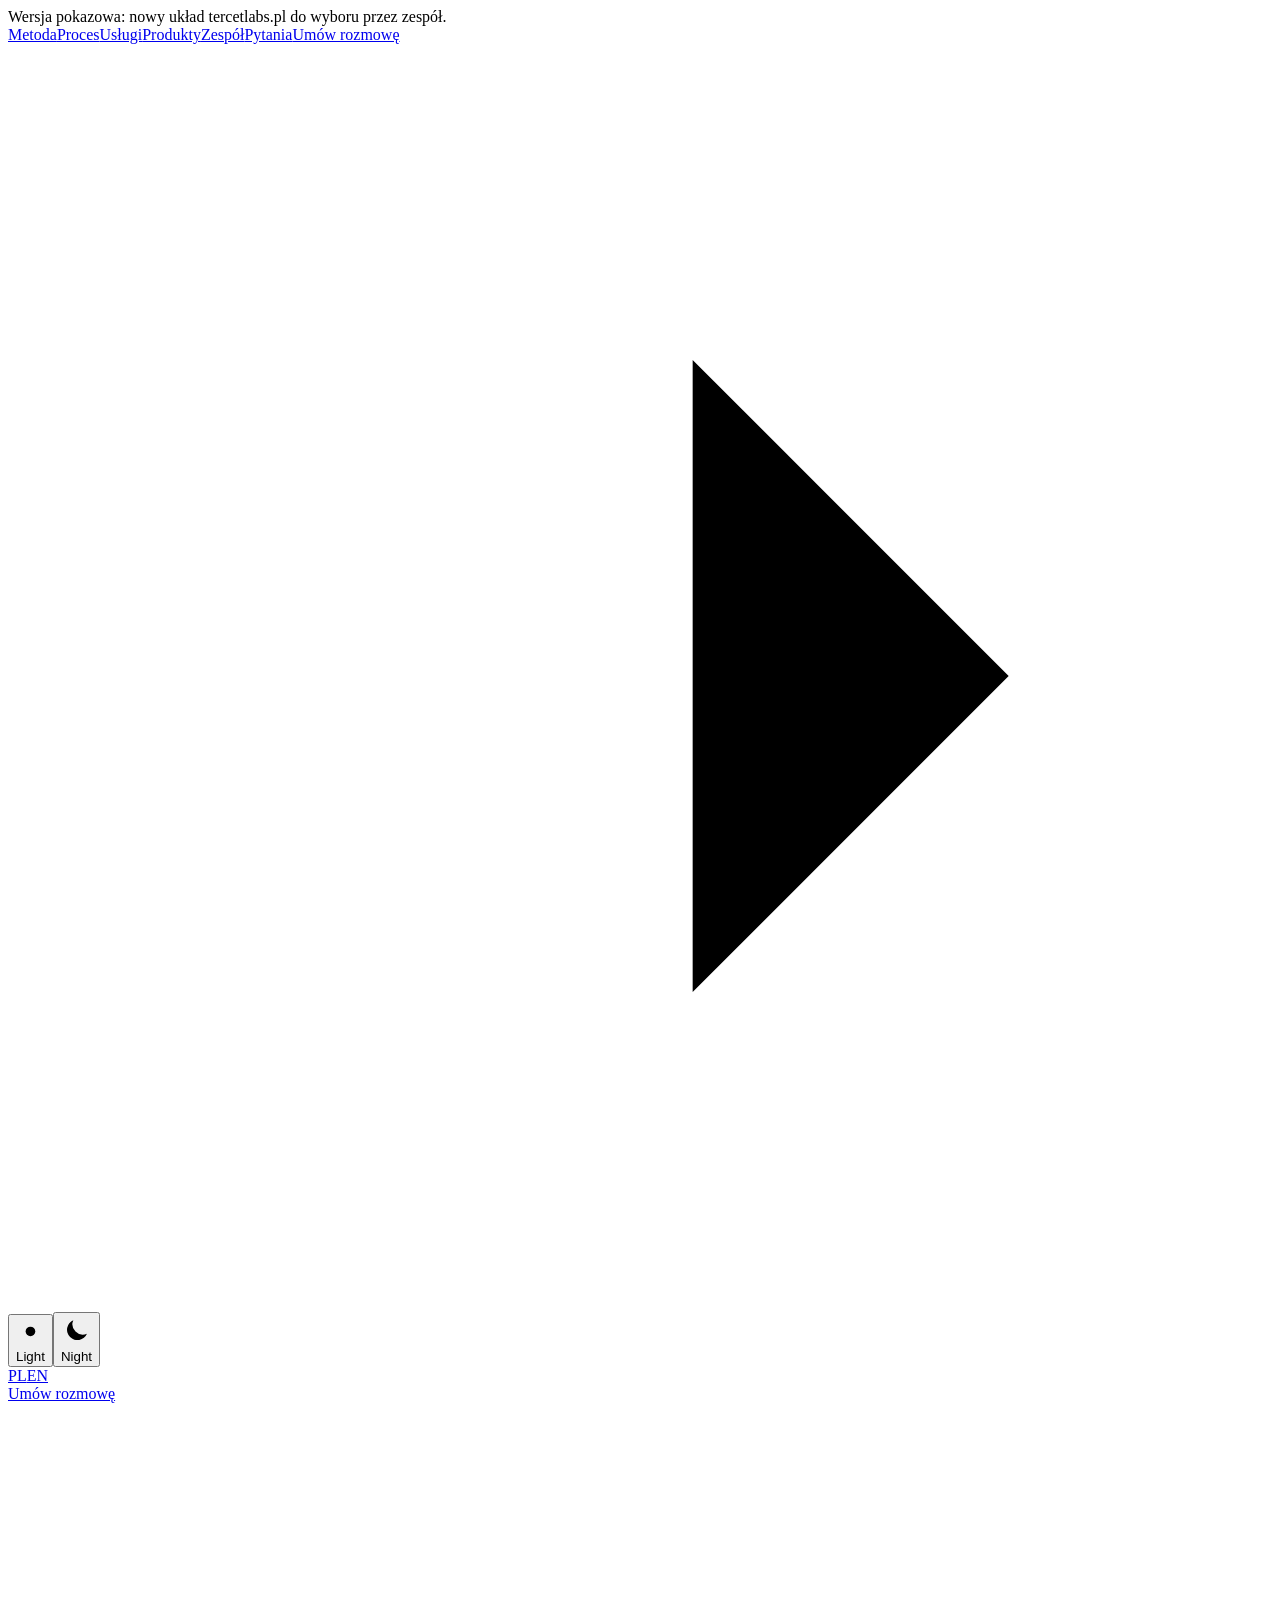
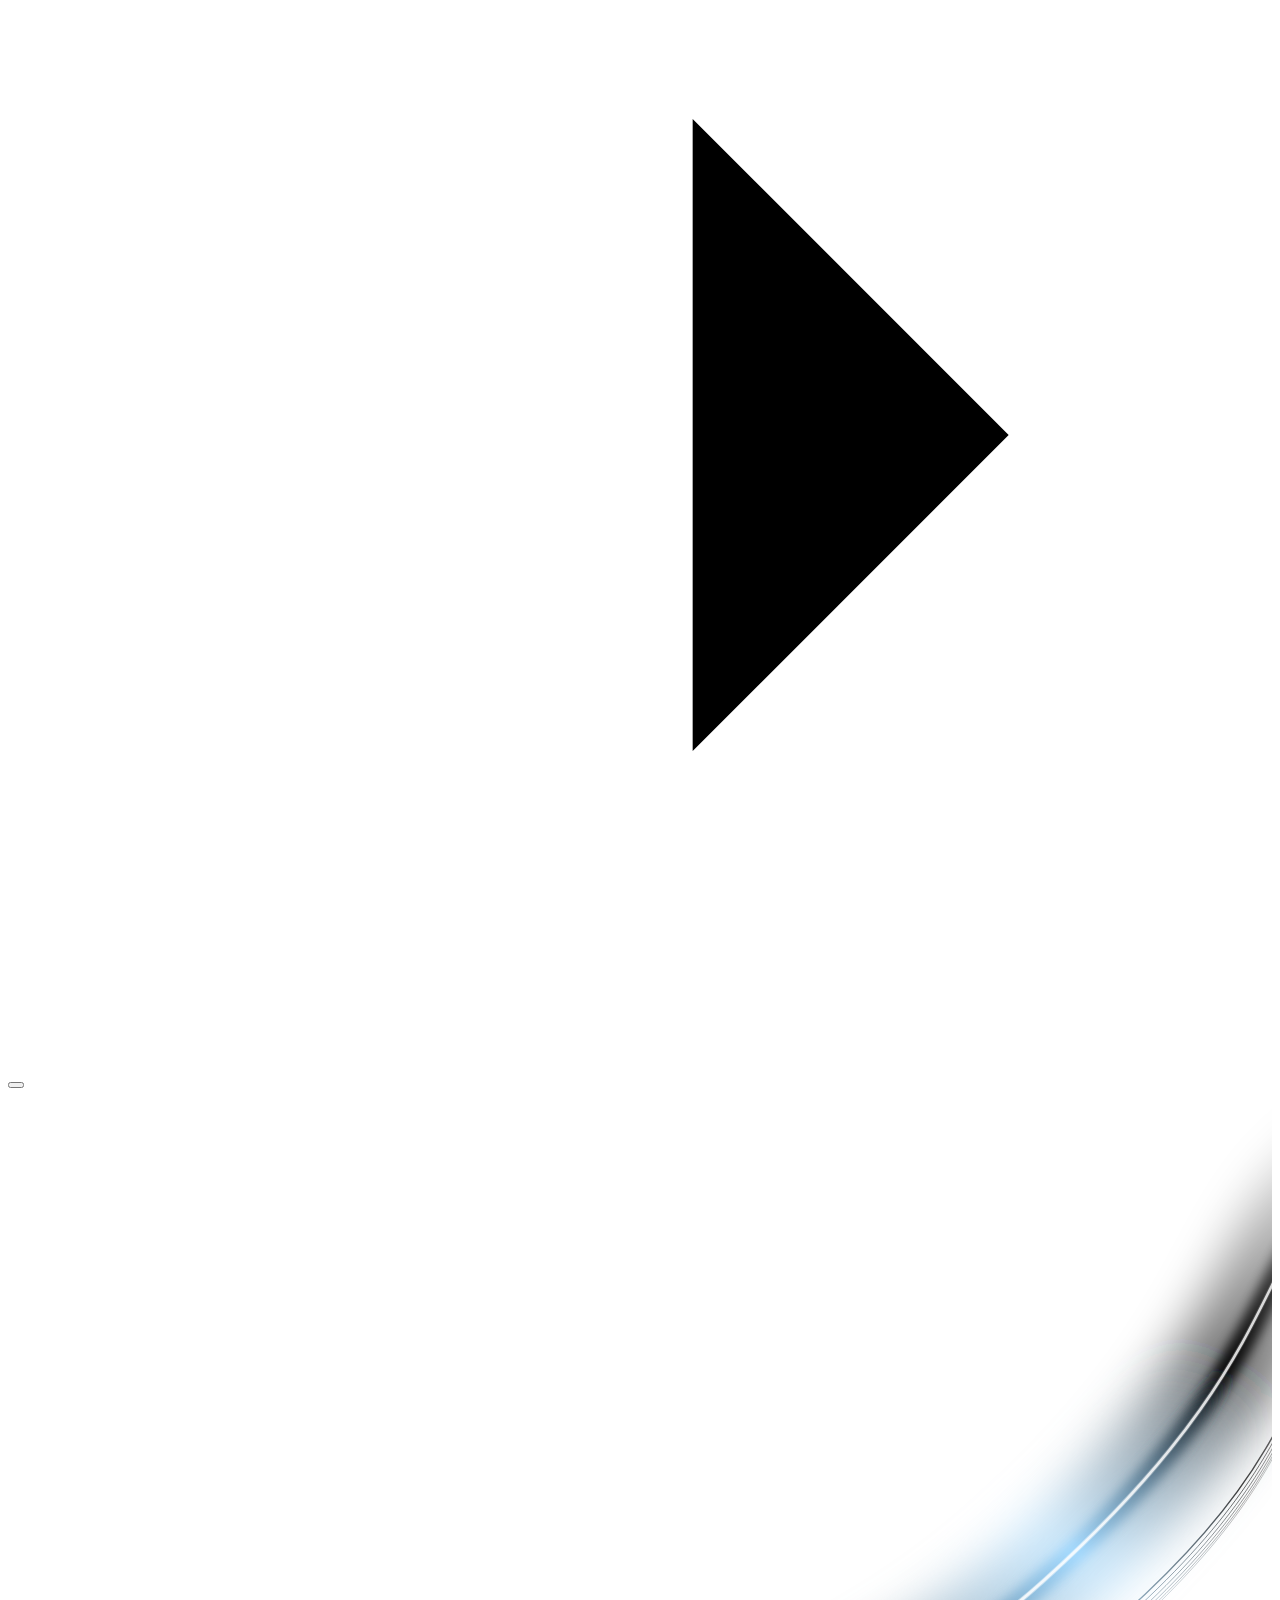
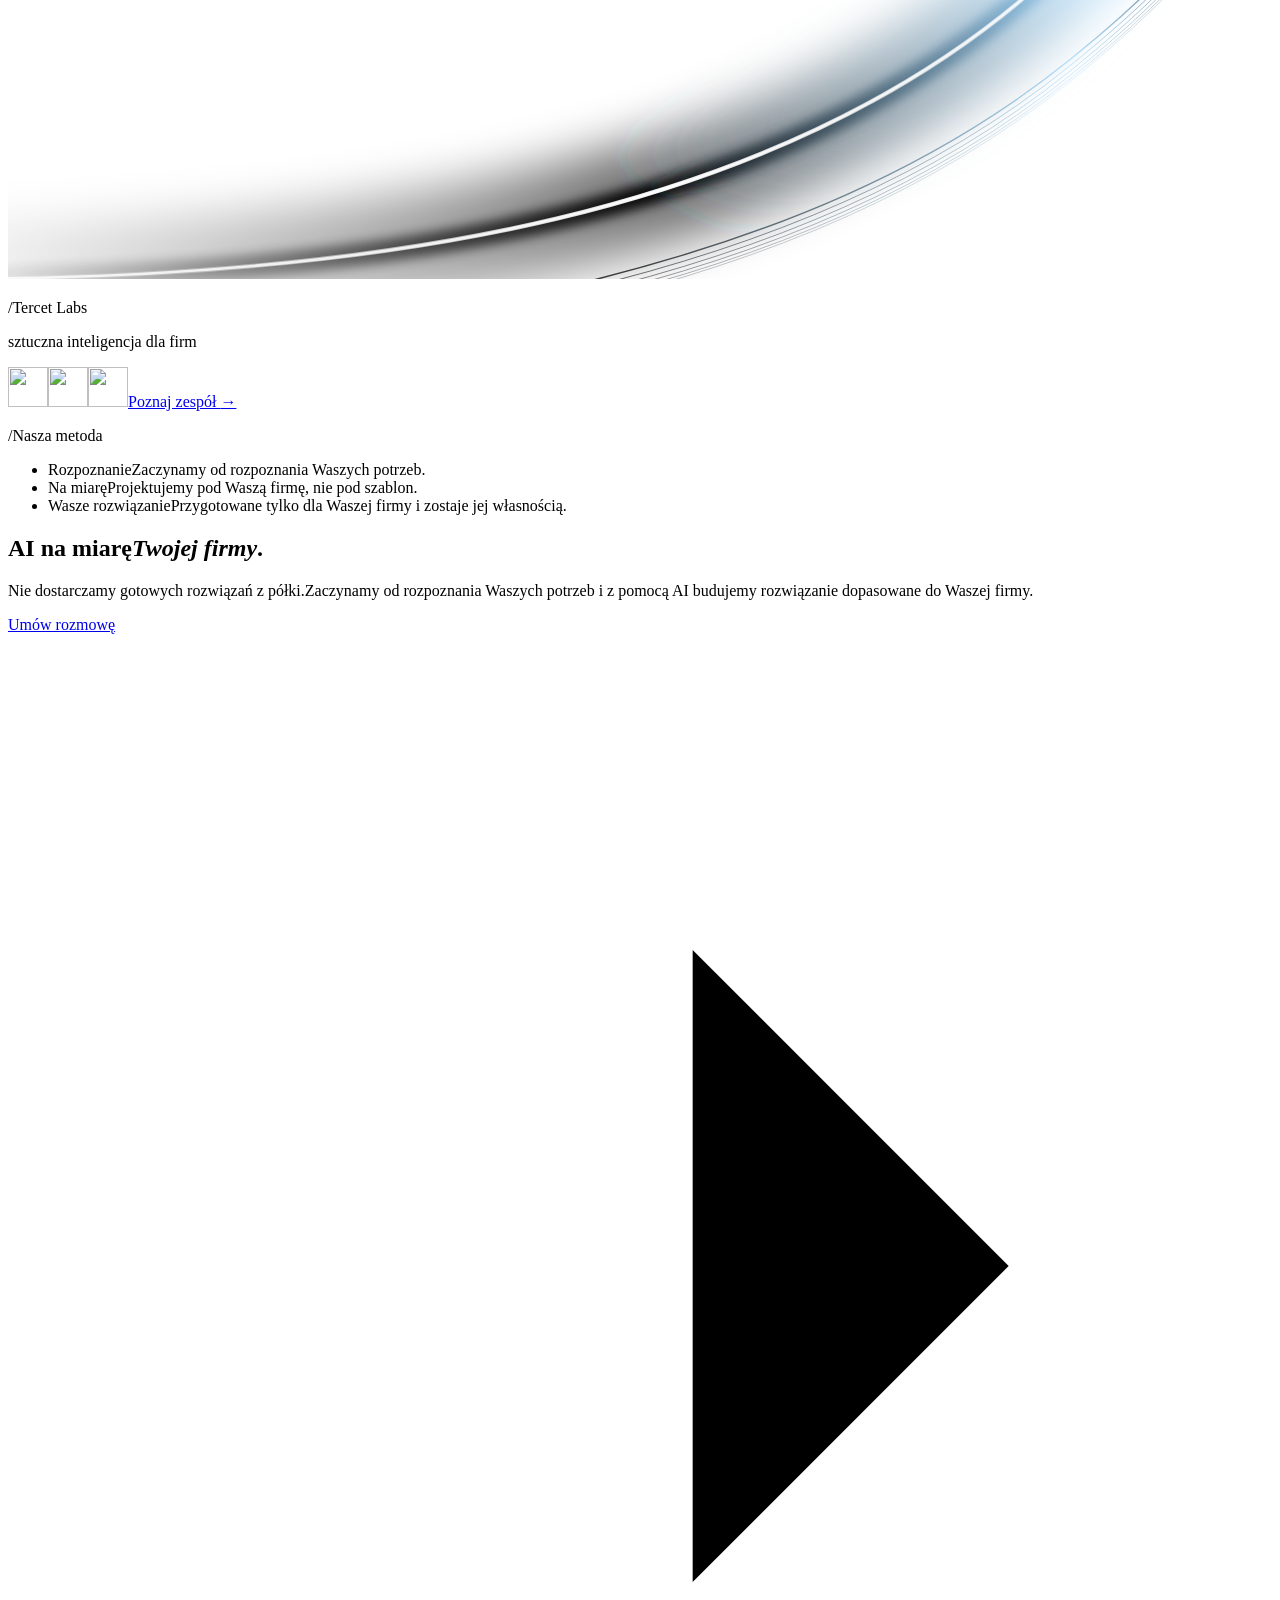
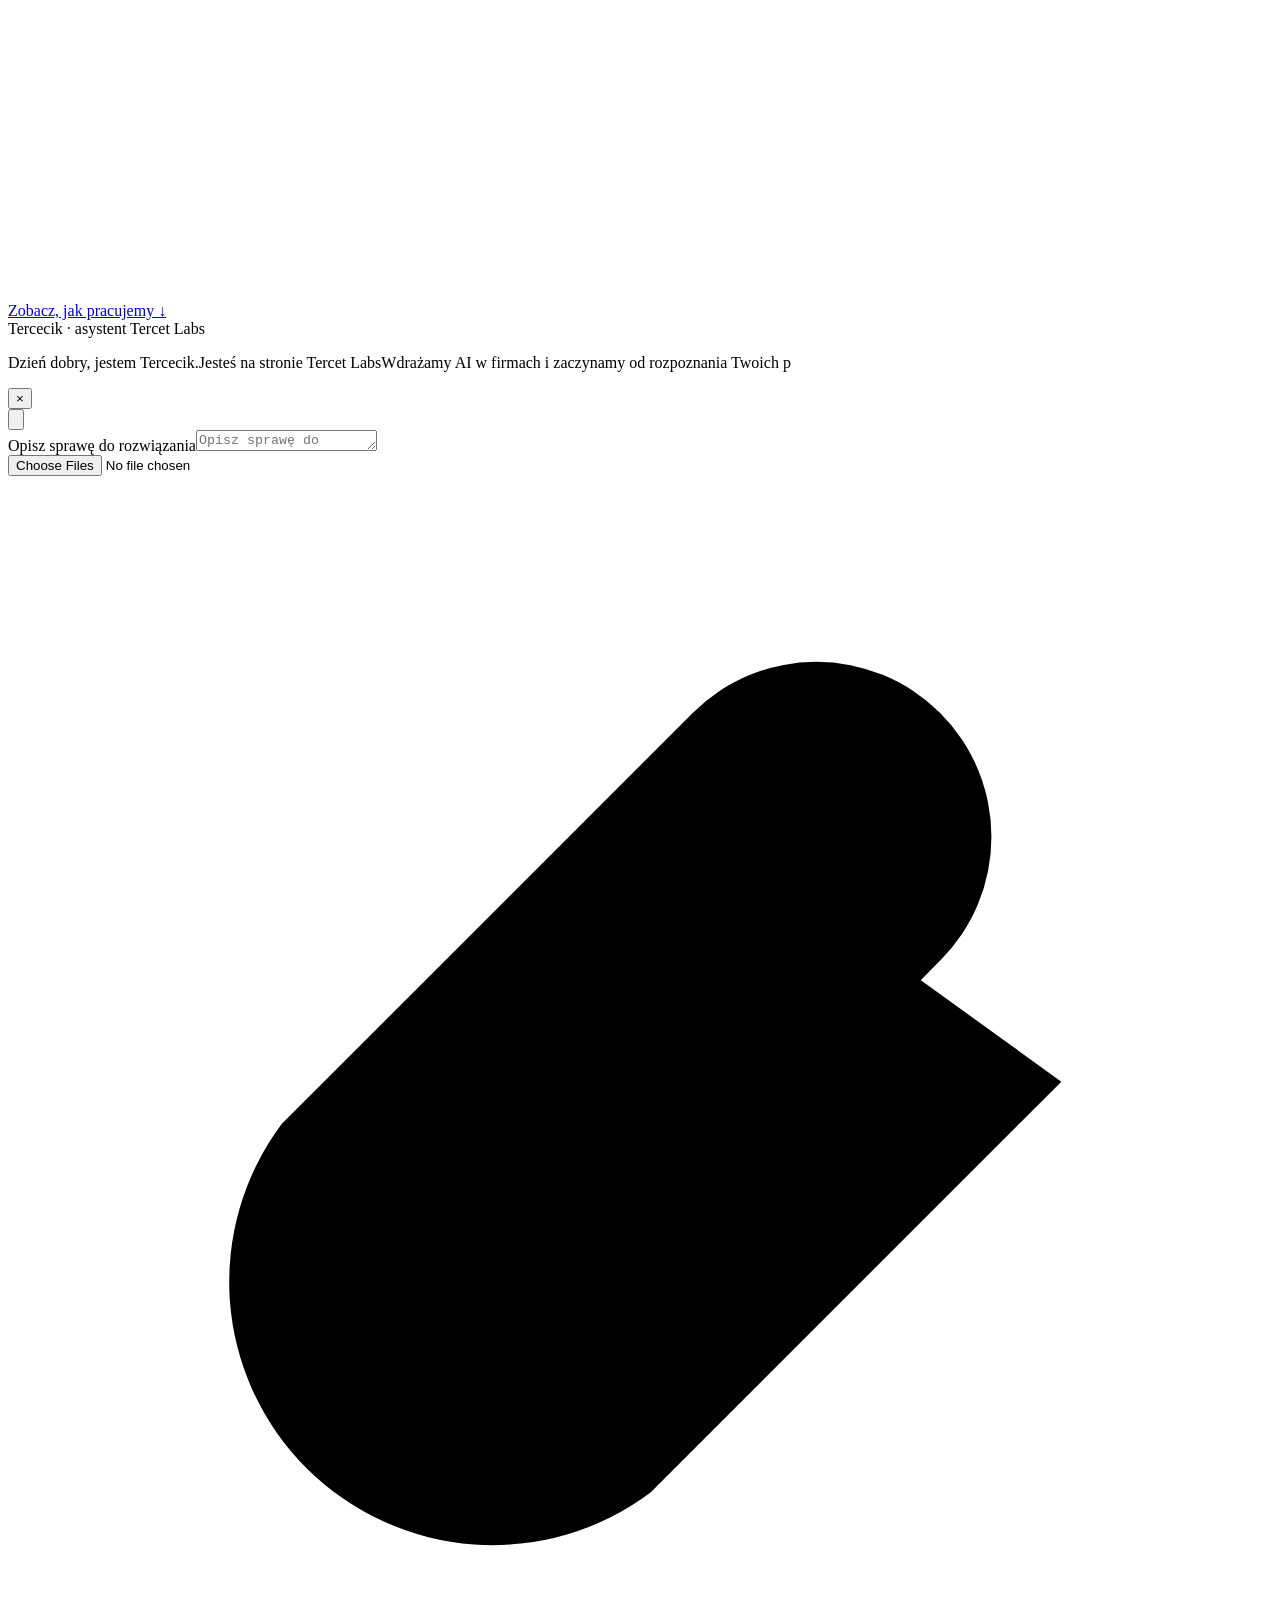
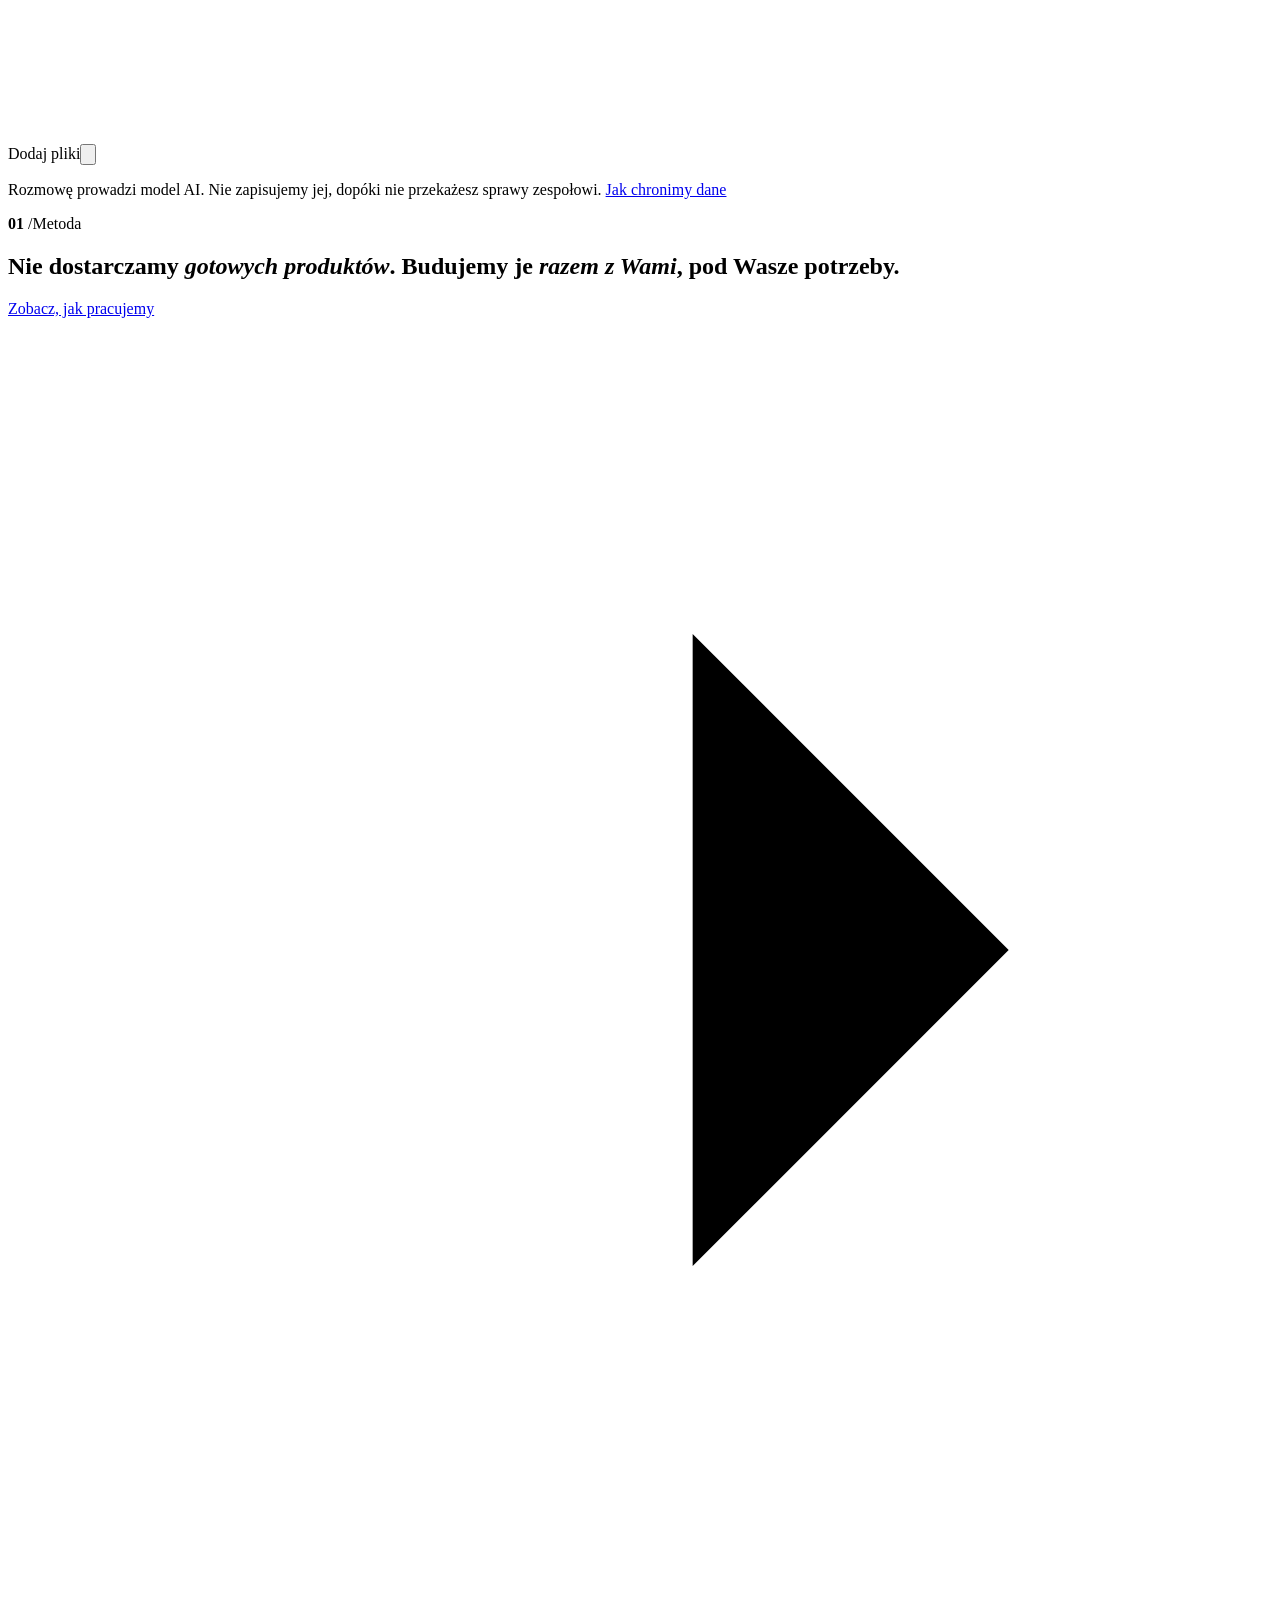
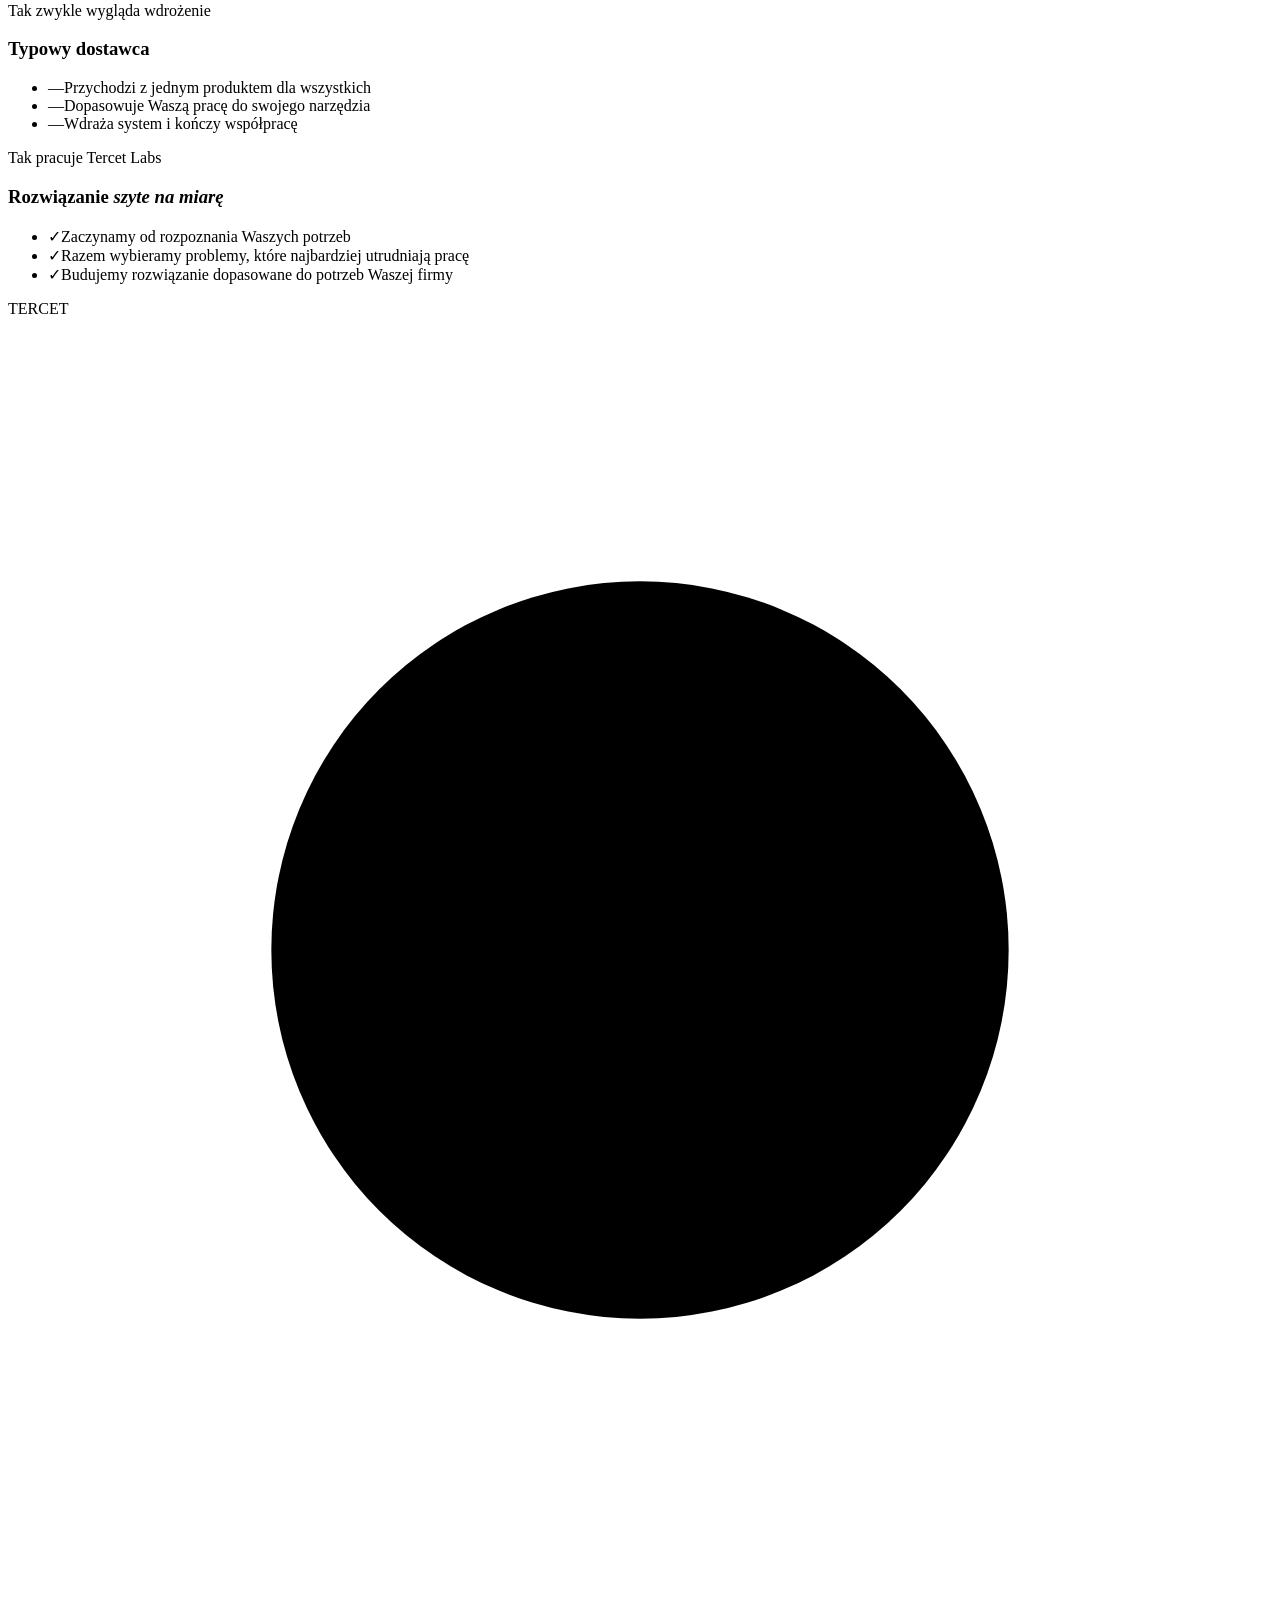
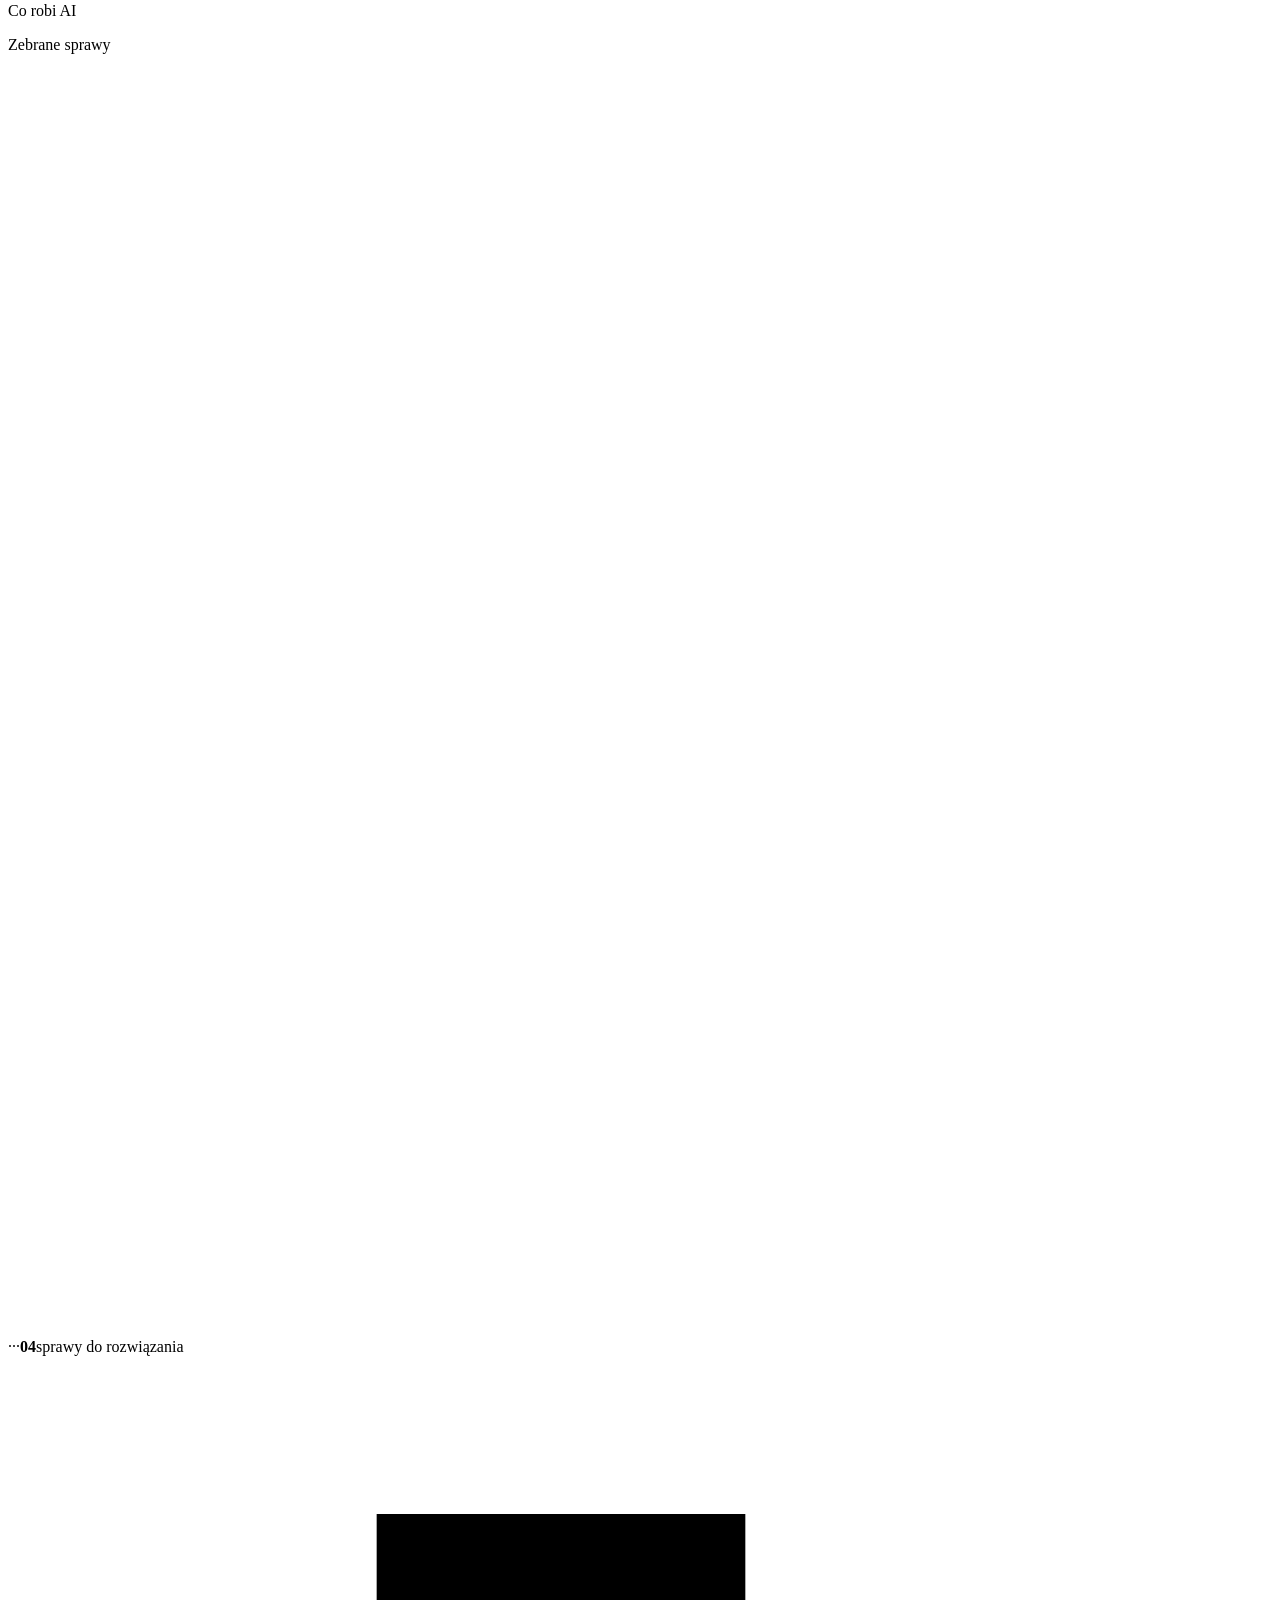
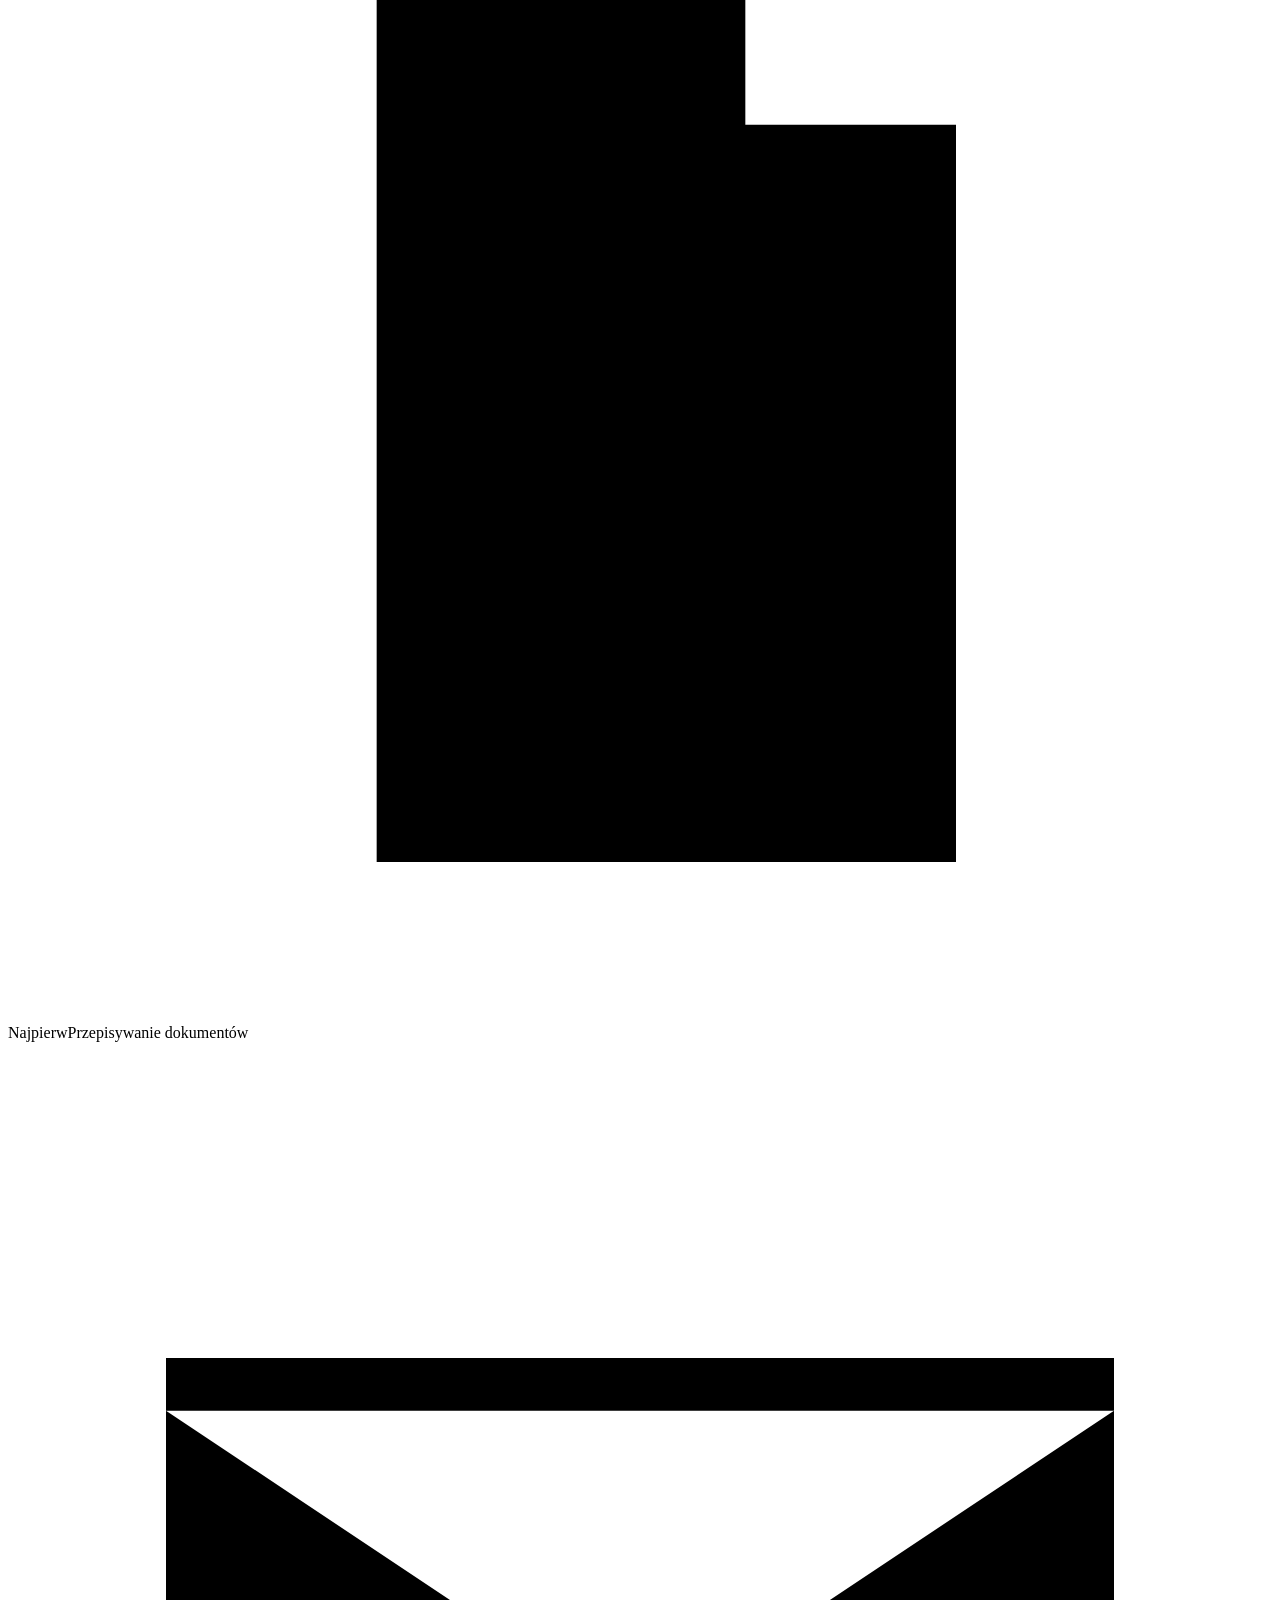
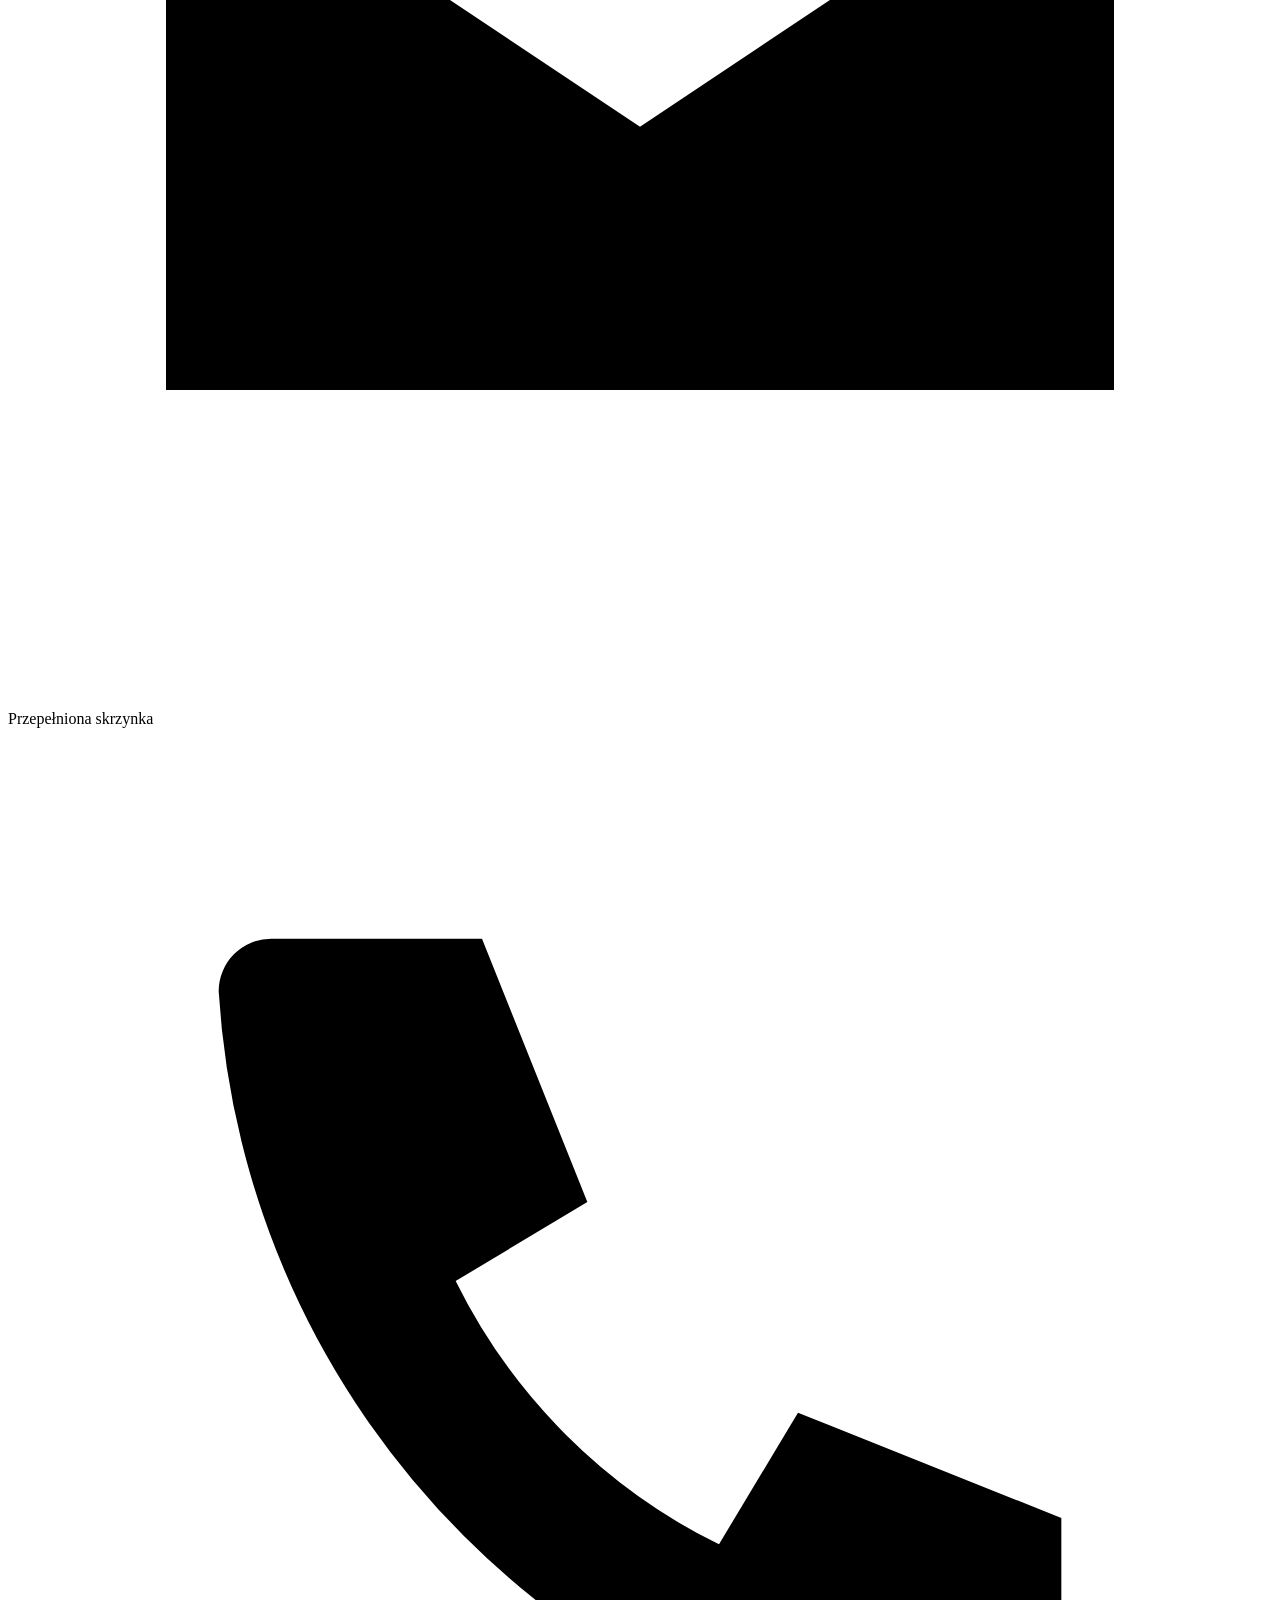
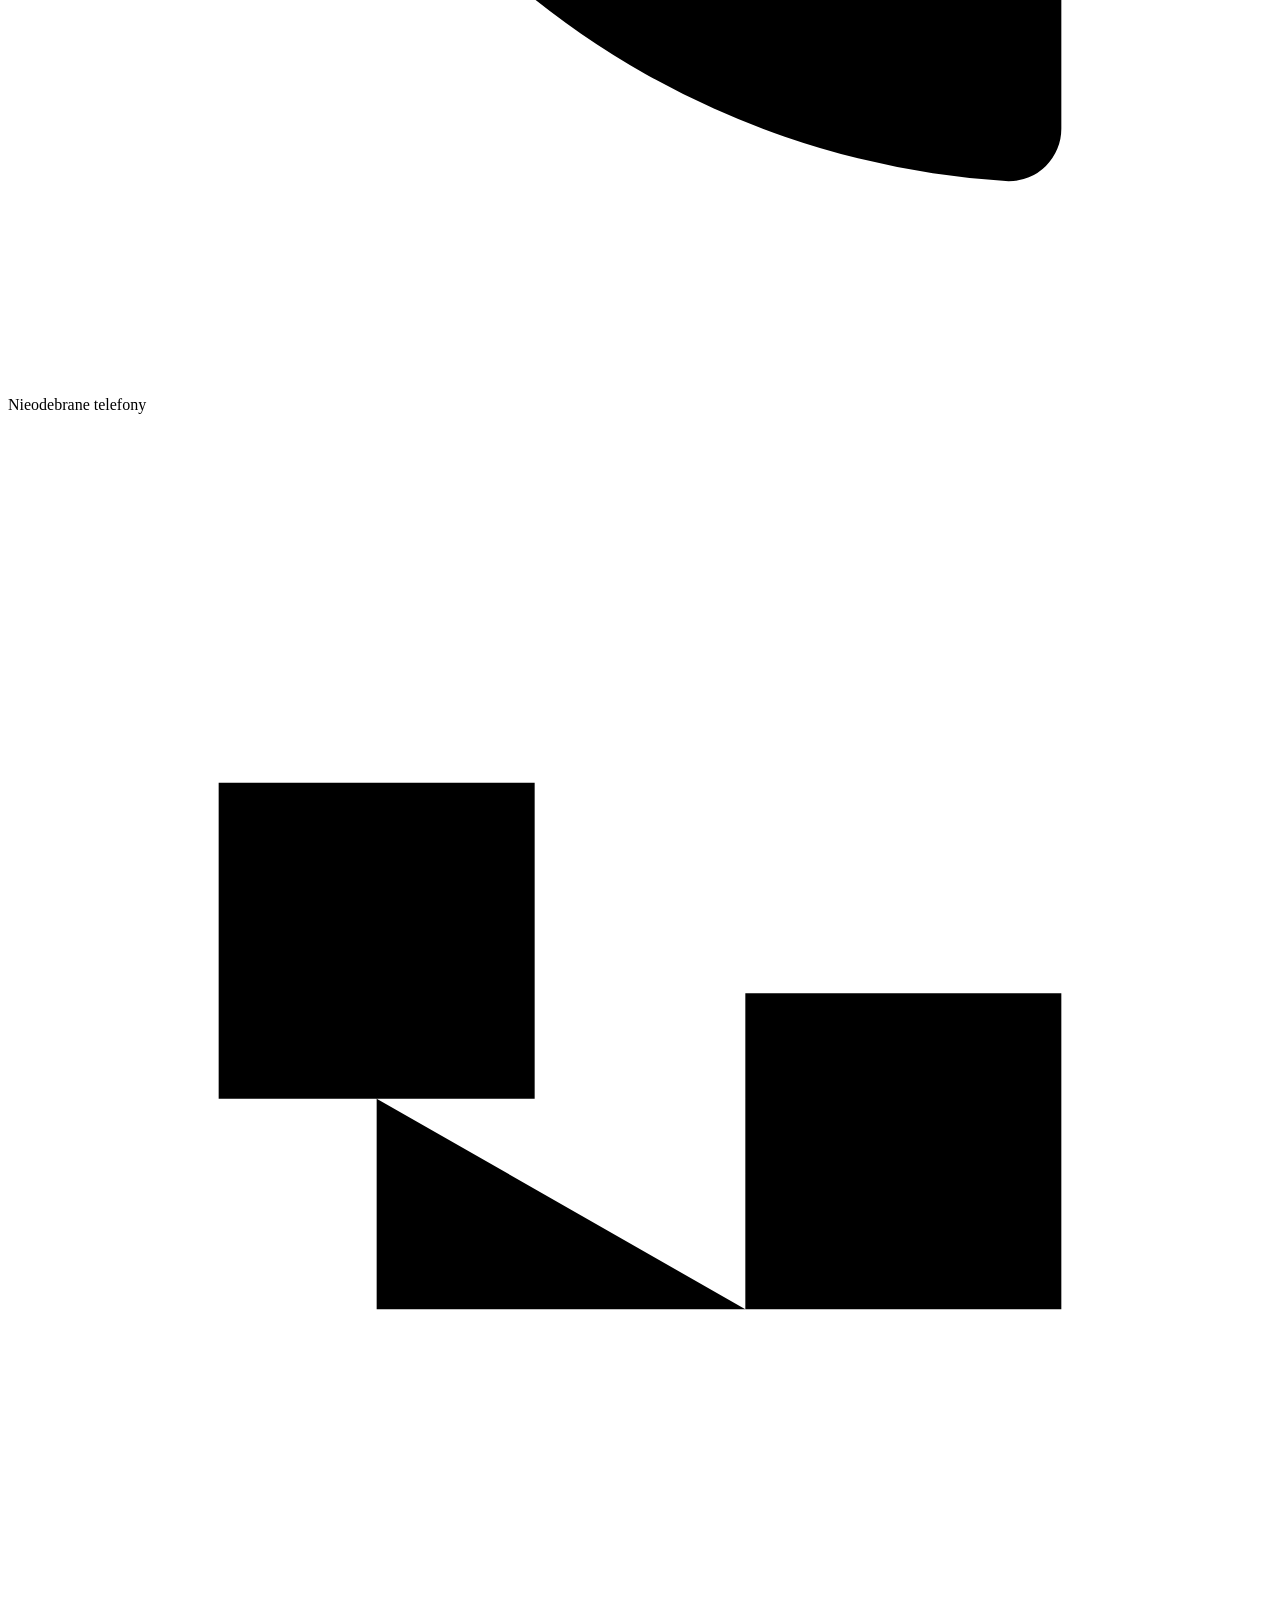
==== commit dc14ed50: "Podgląd: telefon jak aplikacja, ciemna scena z poświatą, akcenty barwne Co-Authored-By: Claude Opus " ====
--- a/index.html
+++ b/index.html
@@ -16,5 +16,5 @@
         l.href = base + 'brand/logo-' + (t === 'dark' ? 'ciemne' : 'jasne') + '.webp';
         document.head.appendChild(l);
       })();
-    })();</script><meta name="viewport" content="width=device-width, initial-scale=1"><title>Tercet Labs — wdrażamy AI w firmach razem z ich zespołami</title><meta name="description" content="Zaczynamy od rozpoznania potrzeb firmy, razem wybieramy problemy, które najbardziej utrudniają pracę, i z pomocą AI budujemy rozwiązanie dopasowane do firmy. Rozwiązanie zostaje jej własnością."><meta name="theme-color" content="#f7f6f2" data-theme-color><link rel="canonical" href="https://maciejvsufa.github.io/tercetlabs-zenox/"><link rel="alternate" hreflang="pl" href="https://maciejvsufa.github.io/tercetlabs-zenox/"><link rel="alternate" hreflang="en" href="https://maciejvsufa.github.io/tercetlabs-zenox/en/"><link rel="alternate" hreflang="x-default" href="https://maciejvsufa.github.io/tercetlabs-zenox/"><link rel="icon" type="image/png" sizes="64x64" href="/tercetlabs-zenox/favicon.png"><link rel="apple-touch-icon" href="/tercetlabs-zenox/apple-touch-icon.png"><meta name="robots" content="noindex, nofollow"><meta property="og:title" content="Tercet Labs — wdrażamy AI w firmach razem z ich zespołami"><meta property="og:description" content="Zaczynamy od rozpoznania potrzeb firmy, razem wybieramy problemy, które najbardziej utrudniają pracę, i z pomocą AI budujemy rozwiązanie dopasowane do firmy. Rozwiązanie zostaje jej własnością."><meta property="og:locale" content="pl_PL"><meta property="og:locale:alternate" content="en_GB"><meta property="og:type" content="website"><meta property="og:image" content="https://maciejvsufa.github.io/tercetlabs-zenox/brand/og.png"><meta property="og:image:width" content="1200"><meta property="og:image:height" content="630"><script type="application/ld+json">{"@context":"https://schema.org","@type":"Organization","name":"Tercet Labs sp. z o.o.","legalName":"Tercet Labs spółka z ograniczoną odpowiedzialnością","url":"https://tercetlabs.pl","email":"kontakt@tercetlabs.pl","taxID":"5362006891","address":{"@type":"PostalAddress","streetAddress":"ul. Gen. Lucjana Żeligowskiego 27/18","postalCode":"05-123","addressLocality":"Chotomów","addressCountry":"PL"}}</script><link rel="stylesheet" href="/tercetlabs-zenox/_astro/Stopka.BePWbPTi.css"><link rel="stylesheet" href="/tercetlabs-zenox/_astro/Strona.BwBSOLYd.css"></head><body><div class="pokazowa" data-astro-cid-wxkhgcko>Wersja pokazowa: nowy układ tercetlabs.pl do wyboru przez zespół.</div><header class="nav" data-nav data-astro-cid-wpvy4v7s><div class="kapsula" data-astro-cid-wpvy4v7s><span class="progress" data-progress aria-hidden="true" data-astro-cid-wpvy4v7s></span><a href="/tercetlabs-zenox/#top" class="znak" aria-label="Tercet Labs — strona główna" data-astro-cid-wpvy4v7s><span class="logo nav" role="img" aria-label="Tercet Labs" style="--jasne: url(&quot;/tercetlabs-zenox/brand/logo-jasne.webp&quot;);--ciemne: url(&quot;/tercetlabs-zenox/brand/logo-ciemne.webp&quot;);" data-astro-cid-f7espo7c><span class="na-jasne" aria-hidden="true" style="--jasne: url(&quot;/tercetlabs-zenox/brand/logo-jasne.webp&quot;);--ciemne: url(&quot;/tercetlabs-zenox/brand/logo-ciemne.webp&quot;);" data-astro-cid-f7espo7c></span><span class="na-ciemne" aria-hidden="true" style="--jasne: url(&quot;/tercetlabs-zenox/brand/logo-jasne.webp&quot;);--ciemne: url(&quot;/tercetlabs-zenox/brand/logo-ciemne.webp&quot;);" data-astro-cid-f7espo7c></span></span></a><nav class="links" data-menu aria-label="Główna nawigacja" data-astro-cid-wpvy4v7s><a href="/tercetlabs-zenox/#metoda" data-astro-cid-wpvy4v7s>Metoda</a><span class="kropka" aria-hidden="true" data-astro-cid-wpvy4v7s></span><a href="/tercetlabs-zenox/#proces" data-astro-cid-wpvy4v7s>Proces</a><span class="kropka" aria-hidden="true" data-astro-cid-wpvy4v7s></span><a href="/tercetlabs-zenox/#uslugi" data-astro-cid-wpvy4v7s>Usługi</a><span class="kropka" aria-hidden="true" data-astro-cid-wpvy4v7s></span><a href="/tercetlabs-zenox/#produkty" data-astro-cid-wpvy4v7s>Produkty</a><span class="kropka" aria-hidden="true" data-astro-cid-wpvy4v7s></span><a href="/tercetlabs-zenox/#zespol" data-astro-cid-wpvy4v7s>Zespół</a><span class="kropka" aria-hidden="true" data-astro-cid-wpvy4v7s></span><a href="/tercetlabs-zenox/#faq" data-astro-cid-wpvy4v7s>Pytania</a><a class="z-btn cta cta-menu" href="/tercetlabs-zenox/#kontakt" data-astro-cid-wpvy4v7s>Umów rozmowę<span class="kafel" data-astro-cid-wpvy4v7s><svg viewBox="0 0 24 24" data-astro-cid-wpvy4v7s><path d="M4 12h15M13 6l6 6-6 6" data-astro-cid-wpvy4v7s></path></svg></span></a></nav><div class="prawa" data-astro-cid-wpvy4v7s><div class="sw" role="group" aria-label="Wygląd i język" data-astro-cid-vss2nrfr><!-- Wygląd Light / Night: dwa przyciski z podpisami i suwakiem, żeby było widać, która wersja jest włączona. --><div class="motyw" role="radiogroup" aria-label="Wygląd i język" data-motyw data-astro-cid-vss2nrfr><button type="button" role="radio" data-t="light" aria-label="Włącz jasny wygląd strony" data-astro-cid-vss2nrfr><svg viewBox="0 0 24 24" aria-hidden="true" data-astro-cid-vss2nrfr><circle cx="12" cy="12" r="4" data-astro-cid-vss2nrfr></circle><path d="M12 2.5v2.2M12 19.3v2.2M2.5 12h2.2M19.3 12h2.2M5.3 5.3l1.6 1.6M17.1 17.1l1.6 1.6M5.3 18.7l1.6-1.6M17.1 6.9l1.6-1.6" data-astro-cid-vss2nrfr></path></svg><span data-astro-cid-vss2nrfr>Light</span></button><button type="button" role="radio" data-t="dark" aria-label="Włącz ciemny wygląd strony" data-astro-cid-vss2nrfr><svg viewBox="0 0 24 24" aria-hidden="true" data-astro-cid-vss2nrfr><path d="M20 14.5A8 8 0 0 1 9.5 4a8 8 0 1 0 10.5 10.5z" data-astro-cid-vss2nrfr></path></svg><span data-astro-cid-vss2nrfr>Night</span></button><i class="suwak" aria-hidden="true" data-astro-cid-vss2nrfr></i></div><!-- Skróty języków zostają skrótami: przeglądarka, która sama tłumaczy stronę, zamieniała „EN” na „PL”
-       i w rogu stało PL / PL. `translate="no"` i klasa `notranslate` wyjmują ten fragment z tłumaczenia. --><nav class="lang mono notranslate" translate="no" aria-label="Język strony" data-astro-cid-vss2nrfr><a href="/tercetlabs-zenox/" hreflang="pl" lang="pl" aria-current="page" class="on" data-astro-cid-vss2nrfr>PL</a><a href="/tercetlabs-zenox/en/" hreflang="en" lang="en" data-astro-cid-vss2nrfr>EN</a></nav></div><script type="module">var e=document.documentElement,t=document.querySelector(`[data-motyw]`),n=document.querySelector(`[data-theme-color]`),r=()=>{let r=e.dataset.theme===`dark`?`dark`:`light`;t?.querySelectorAll(`button`).forEach(e=>e.setAttribute(`aria-checked`,String(e.dataset.t===r))),n?.setAttribute(`content`,r===`dark`?`#050507`:`#f7f6f2`)};r(),t?.querySelectorAll(`button`).forEach(t=>t.addEventListener(`click`,()=>{if(e.dataset.theme!==t.dataset.t){e.classList.add(`theme-switching`),e.dataset.theme=t.dataset.t;try{localStorage.setItem(`tercetlabs-theme`,t.dataset.t)}catch{}r(),setTimeout(()=>e.classList.remove(`theme-switching`),450)}}));</script><a class="z-btn cta cta-bok" href="/tercetlabs-zenox/#kontakt" data-astro-cid-wpvy4v7s>Umów rozmowę<span class="kafel" data-astro-cid-wpvy4v7s><svg viewBox="0 0 24 24" data-astro-cid-wpvy4v7s><path d="M4 12h15M13 6l6 6-6 6" data-astro-cid-wpvy4v7s></path></svg></span></a><button class="burger" data-menu-toggle aria-expanded="false" aria-label="Menu" data-astro-cid-wpvy4v7s><span data-astro-cid-wpvy4v7s></span><span data-astro-cid-wpvy4v7s></span></button></div></div></header><main data-astro-cid-wxkhgcko><section class="hero" id="top" data-astro-cid-ge2uvauf><div class="wstegi hero" aria-hidden="true" data-astro-cid-vch3bigi><svg viewBox="0 0 1440 900" preserveAspectRatio="xMidYMid slice" data-astro-cid-vch3bigi><defs data-astro-cid-vch3bigi><linearGradient id="w-hero-g" x1="0" y1="1" x2="1" y2="0" data-astro-cid-vch3bigi><stop offset="0" stop-color="var(--z-wstega-1)" stop-opacity="0" data-astro-cid-vch3bigi></stop><stop offset="0.3" stop-color="var(--z-wstega-1)" data-astro-cid-vch3bigi></stop><stop offset="0.62" stop-color="#9fd8ff" data-astro-cid-vch3bigi></stop><stop offset="0.8" stop-color="var(--z-wstega-2)" data-astro-cid-vch3bigi></stop><stop offset="1" stop-color="var(--z-wstega-2)" stop-opacity="0.2" data-astro-cid-vch3bigi></stop></linearGradient><linearGradient id="w-hero-p" x1="0" y1="0" x2="1" y2="0" data-astro-cid-vch3bigi><stop offset="0" stop-color="#fff" stop-opacity="0" data-astro-cid-vch3bigi></stop><stop offset="0.5" stop-color="#fff" stop-opacity="0.95" data-astro-cid-vch3bigi></stop><stop offset="1" stop-color="#fff" stop-opacity="0" data-astro-cid-vch3bigi></stop></linearGradient><filter id="w-hero-b" x="-50%" y="-50%" width="200%" height="200%" filterUnits="objectBoundingBox" data-astro-cid-vch3bigi><feGaussianBlur stdDeviation="28" data-astro-cid-vch3bigi></feGaussianBlur></filter><filter id="w-hero-b2" x="-20%" y="-20%" width="140%" height="140%" data-astro-cid-vch3bigi><feGaussianBlur stdDeviation="6" data-astro-cid-vch3bigi></feGaussianBlur></filter></defs><g class="fala" data-astro-cid-vch3bigi><path d="M-80 900 C 420 900, 880 830, 1180 560 S 1410 170, 1560 70" stroke="url(#w-hero-g)" stroke-width="120" fill="none" filter="url(#w-hero-b)" opacity="0.55" data-astro-cid-vch3bigi></path><path d="M-80 900 C 420 900, 880 830, 1180 560 S 1410 170, 1560 70" stroke="url(#w-hero-g)" stroke-width="26" fill="none" filter="url(#w-hero-b2)" opacity="0.9" data-astro-cid-vch3bigi></path><path d="M-80 900 C 420 900, 880 830, 1180 560 S 1410 170, 1560 70" stroke="#ffffff" stroke-width="3" fill="none" opacity="0.8" class="rdzen" data-astro-cid-vch3bigi></path><path d="M-80 900 C 420 900, 880 830, 1180 560 S 1410 170, 1560 70" stroke="url(#w-hero-p)" stroke-width="5" fill="none" class="polysk" pathLength="100" data-astro-cid-vch3bigi></path><path d="M-80 1010 C 460 960, 900 900, 1210 650 S 1440 290, 1560 210" transform="translate(0 0)" stroke="url(#w-hero-g)" stroke-width="1.6" fill="none" opacity="0.75" data-astro-cid-vch3bigi></path><path d="M-80 1010 C 460 960, 900 900, 1210 650 S 1440 290, 1560 210" transform="translate(0 7)" stroke="url(#w-hero-g)" stroke-width="1" fill="none" opacity="0.66" data-astro-cid-vch3bigi></path><path d="M-80 1010 C 460 960, 900 900, 1210 650 S 1440 290, 1560 210" transform="translate(0 13)" stroke="url(#w-hero-g)" stroke-width="1" fill="none" opacity="0.5700000000000001" data-astro-cid-vch3bigi></path><path d="M-80 1010 C 460 960, 900 900, 1210 650 S 1440 290, 1560 210" transform="translate(0 18)" stroke="url(#w-hero-g)" stroke-width="1" fill="none" opacity="0.48" data-astro-cid-vch3bigi></path><path d="M-80 1010 C 460 960, 900 900, 1210 650 S 1440 290, 1560 210" transform="translate(0 22)" stroke="url(#w-hero-g)" stroke-width="1" fill="none" opacity="0.39" data-astro-cid-vch3bigi></path><path d="M-80 1010 C 460 960, 900 900, 1210 650 S 1440 290, 1560 210" transform="translate(0 25)" stroke="url(#w-hero-g)" stroke-width="1" fill="none" opacity="0.30000000000000004" data-astro-cid-vch3bigi></path></g></svg><div class="kropki z-kropki" data-astro-cid-vch3bigi></div></div><div class="wrap siatka" data-astro-cid-ge2uvauf><div class="lewa" data-astro-cid-ge2uvauf><div class="lewa-gora-w" data-reveal style="--d:200ms" data-astro-cid-ge2uvauf><p class="z-label" data-astro-cid-ge2uvauf><span data-astro-cid-ge2uvauf>/Tercet Labs</span></p><p class="eyebrow" data-astro-cid-ge2uvauf>sztuczna inteligencja dla firm</p><!-- Twarze w kółkach jak „Trusted by” w Zenox — nasz zespół, link do sekcji Zespół. --><a class="twarze" href="#zespol" data-astro-cid-ge2uvauf><span class="kolka" data-astro-cid-ge2uvauf><img src="/tercetlabs-zenox/zespol/leszek-420.webp" alt="" width="40" height="40" decoding="async" data-astro-cid-ge2uvauf><img src="/tercetlabs-zenox/zespol/marcin-420.webp" alt="" width="40" height="40" decoding="async" data-astro-cid-ge2uvauf><img src="/tercetlabs-zenox/zespol/maciej-420.webp" alt="" width="40" height="40" decoding="async" data-astro-cid-ge2uvauf></span><span class="podpis" data-astro-cid-ge2uvauf>Poznaj zespół <span aria-hidden="true" data-astro-cid-ge2uvauf>→</span></span></a></div><div class="lewa-dol" data-reveal style="--d:400ms" data-astro-cid-ge2uvauf><p class="z-label" data-astro-cid-ge2uvauf><span data-astro-cid-ge2uvauf>/Nasza metoda</span></p><ul class="trio" data-astro-cid-ge2uvauf><li style="--i:0" data-astro-cid-ge2uvauf><span class="t" data-astro-cid-ge2uvauf>Rozpoznanie</span><span class="d" data-astro-cid-ge2uvauf>Zaczynamy od rozpoznania Waszych potrzeb.</span></li><li style="--i:1" data-astro-cid-ge2uvauf><span class="t" data-astro-cid-ge2uvauf>Na miarę</span><span class="d" data-astro-cid-ge2uvauf>Projektujemy pod Waszą firmę, nie pod szablon.</span></li><li style="--i:2" data-astro-cid-ge2uvauf><span class="t" data-astro-cid-ge2uvauf>Wasze rozwiązanie</span><span class="d" data-astro-cid-ge2uvauf>Przygotowane tylko dla Waszej firmy i zostaje jej własnością.</span></li></ul></div></div><div class="glowna" data-astro-cid-ge2uvauf><h1 class="z-slowa" data-astro-cid-ge2uvauf><span class="wiersz" data-astro-cid-ge2uvauf>AI na miarę</span><span class="wiersz" data-astro-cid-ge2uvauf><em>Twojej firmy</em>.</span></h1><p class="lead" data-reveal style="--d:500ms" data-astro-cid-ge2uvauf><span class="l1" data-astro-cid-ge2uvauf>Nie dostarczamy gotowych rozwiązań z półki.</span><span class="l2" data-astro-cid-ge2uvauf>Zaczynamy od rozpoznania Waszych potrzeb i z pomocą AI budujemy rozwiązanie dopasowane do Waszej firmy.</span></p><div class="akcje" data-reveal style="--d:650ms" data-astro-cid-ge2uvauf><a class="z-btn" href="#kontakt" data-astro-cid-ge2uvauf>Umów rozmowę<span class="kafel" data-astro-cid-ge2uvauf><svg viewBox="0 0 24 24" data-astro-cid-ge2uvauf><path d="M4 12h15M13 6l6 6-6 6" data-astro-cid-ge2uvauf></path></svg></span></a><a class="drugi" href="#metoda" data-astro-cid-ge2uvauf>Zobacz, jak pracujemy <span aria-hidden="true" data-astro-cid-ge2uvauf>↓</span></a></div><div class="czat-miejsce" data-reveal style="--d:800ms" data-astro-cid-ge2uvauf><div class="czat szklo" data-czat data-astro-cid-iszkbkme><div class="tercecik" data-tercecik data-astro-cid-p2rjvuk4><div class="chmurka" data-chmurka role="status" aria-live="polite" hidden data-astro-cid-p2rjvuk4><span class="kto" data-astro-cid-p2rjvuk4>Tercecik · asystent Tercet Labs</span><p data-chmurka-tekst data-astro-cid-p2rjvuk4></p><button type="button" class="zamknij" data-chmurka-zamknij aria-label="Zamknij dymek" data-astro-cid-p2rjvuk4>×</button></div><button type="button" class="robot" data-robot aria-label="Tercecik — asystent Tercet Labs. Kliknij, żeby zacząć rozmowę." data-astro-cid-p2rjvuk4><!-- A: android z wizjerem --><svg class="w-a" viewBox="0 0 120 150" aria-hidden="true" data-astro-cid-p2rjvuk4><defs data-astro-cid-p2rjvuk4><linearGradient id="ta-glowa" x1="0" y1="0" x2="1" y2="1" data-astro-cid-p2rjvuk4><stop offset="0" stop-color="#fbfcfe" data-astro-cid-p2rjvuk4></stop><stop offset="0.55" stop-color="#dfe4ec" data-astro-cid-p2rjvuk4></stop><stop offset="1" stop-color="#aeb7c6" data-astro-cid-p2rjvuk4></stop></linearGradient><linearGradient id="ta-tulow" x1="0" y1="0" x2="0" y2="1" data-astro-cid-p2rjvuk4><stop offset="0" stop-color="#343a47" data-astro-cid-p2rjvuk4></stop><stop offset="1" stop-color="#0f1219" data-astro-cid-p2rjvuk4></stop></linearGradient><linearGradient id="ta-wizjer" x1="0" y1="0" x2="0" y2="1" data-astro-cid-p2rjvuk4><stop offset="0" stop-color="#1a2233" data-astro-cid-p2rjvuk4></stop><stop offset="1" stop-color="#05070d" data-astro-cid-p2rjvuk4></stop></linearGradient><linearGradient id="ta-krawedz" x1="0" y1="0" x2="1" y2="0" data-astro-cid-p2rjvuk4><stop offset="0" stop-color="#1a6cf5" data-astro-cid-p2rjvuk4></stop><stop offset="1" stop-color="#37e0d4" data-astro-cid-p2rjvuk4></stop></linearGradient><clipPath id="ta-okno" data-astro-cid-p2rjvuk4><rect x="35" y="45" width="50" height="19" rx="9.5" data-astro-cid-p2rjvuk4></rect></clipPath></defs><ellipse class="cien" cx="60" cy="146" rx="34" ry="4" data-astro-cid-p2rjvuk4></ellipse><g class="cialo" data-astro-cid-p2rjvuk4><path class="tulow" d="M18 150 C18 121 34 106 60 106 C86 106 102 121 102 150 Z" data-astro-cid-p2rjvuk4></path><path class="kolnierz" d="M40 111 Q60 120 80 111" fill="none" data-astro-cid-p2rjvuk4></path><g class="emblemat" transform="translate(60 132) scale(3.4)" data-astro-cid-p2rjvuk4><path d="M1.7539 -0.2941L1.7805 -0.3595L1.7807 -0.3987L1.7698 -0.4379L1.7516 -0.4704L0.5752 -1.6302L0.4575 -1.7224L0.3399 -1.7874L0.2745 -1.8131L0.183 -1.8369L0.0392 -1.8568L-0.1046 -1.8523L-0.2222 -1.8284L-0.366 -1.7736L-0.4967 -1.6959L-0.6013 -1.6054L-1.7424 -0.4902L-1.7706 -0.451L-1.7851 -0.3987L-1.7817 -0.3333L-1.7647 -0.3017L-1.7124 -0.2633L-1.6732 -0.2576L1.4902 -0.2564L1.7124 -0.2644Z" class="czasza" data-astro-cid-p2rjvuk4></path><path d="M-0.2484 1.8264L-0.2176 1.7974L-0.1959 1.7582L-0.1868 1.719L-0.1866 0.6078L-0.1918 0.5425L-0.2175 0.451L-0.2562 0.3725L-0.3243 0.281L-0.4183 0.2014L-0.4837 0.1621L-0.549 0.1336L-0.915 0.0424L-1.5556 -0.1001L-1.6601 -0.1183L-1.7778 -0.1159L-1.8562 -0.0905L-1.9206 -0.0458L-1.9741 0.0196L-1.9915 0.0588L-2.002 0.1111L-2.0014 0.1634L-1.9897 0.2157L-1.9514 0.281L-1.1538 1.1176L-0.483 1.7974L-0.4444 1.8287L-0.3922 1.8503L-0.3399 1.8562L-0.3007 1.8516Z" class="skrzydlo" data-astro-cid-p2rjvuk4></path><path d="M0.4444 1.8285L0.4678 1.8105L0.6001 1.6797L1.4379 0.8225L1.9499 0.281L1.9915 0.2026L2.0006 0.1111L1.9897 0.0588L1.965 0.0065L1.905 -0.0588L1.8562 -0.091L1.7908 -0.1143L1.7255 -0.1205L1.6471 -0.1172L1.3725 -0.0627L0.915 0.0432L0.6013 0.1199L0.5229 0.1453L0.4052 0.2121L0.2958 0.3203L0.2454 0.3987L0.2163 0.4641L0.1913 0.5817L0.1905 1.719L0.2147 1.7843L0.2745 1.8394L0.3137 1.8546L0.3922 1.8516Z" class="skrzydlo" data-astro-cid-p2rjvuk4></path></g><rect class="szyja" x="52" y="92" width="16" height="16" rx="4" data-astro-cid-p2rjvuk4></rect><g class="leb" data-astro-cid-p2rjvuk4><rect class="glowa" x="29" y="20" width="62" height="76" rx="27" data-astro-cid-p2rjvuk4></rect><path class="blysk" d="M42 27 Q60 21 78 27" fill="none" data-astro-cid-p2rjvuk4></path><circle class="bok" cx="29.5" cy="58" r="5.5" data-astro-cid-p2rjvuk4></circle><circle class="bok" cx="90.5" cy="58" r="5.5" data-astro-cid-p2rjvuk4></circle><circle class="bok-led" cx="29.5" cy="58" r="1.6" data-astro-cid-p2rjvuk4></circle><circle class="bok-led" cx="90.5" cy="58" r="1.6" data-astro-cid-p2rjvuk4></circle><rect class="wizjer" x="35" y="45" width="50" height="19" rx="9.5" data-astro-cid-p2rjvuk4></rect><rect class="obwodka" x="35" y="45" width="50" height="19" rx="9.5" fill="none" data-astro-cid-p2rjvuk4></rect><g clip-path="url(#ta-okno)" data-astro-cid-p2rjvuk4><g class="oczy" data-astro-cid-p2rjvuk4><rect class="swiatlo" x="43" y="52.8" width="34" height="3.4" rx="1.7" data-astro-cid-p2rjvuk4></rect><circle class="skan" cx="60" cy="54.5" r="2.6" data-astro-cid-p2rjvuk4></circle></g><path class="refleks" d="M38 49 Q60 45 82 49" fill="none" data-astro-cid-p2rjvuk4></path></g><rect class="kratka" x="51" y="76" width="18" height="2" rx="1" data-astro-cid-p2rjvuk4></rect><rect class="kratka" x="54" y="81" width="12" height="2" rx="1" data-astro-cid-p2rjvuk4></rect></g></g></svg><!-- B: moduł — kula z obręczą --><svg class="w-b" viewBox="0 0 120 150" aria-hidden="true" data-astro-cid-p2rjvuk4><defs data-astro-cid-p2rjvuk4><radialGradient id="tb-kula" cx="0.36" cy="0.3" r="0.8" data-astro-cid-p2rjvuk4><stop offset="0" stop-color="#3a4254" data-astro-cid-p2rjvuk4></stop><stop offset="0.5" stop-color="#161a24" data-astro-cid-p2rjvuk4></stop><stop offset="1" stop-color="#05060a" data-astro-cid-p2rjvuk4></stop></radialGradient><linearGradient id="tb-obrecz" x1="0" y1="0" x2="1" y2="0" data-astro-cid-p2rjvuk4><stop offset="0" stop-color="#1a6cf5" stop-opacity="0.1" data-astro-cid-p2rjvuk4></stop><stop offset="0.5" stop-color="#1a6cf5" data-astro-cid-p2rjvuk4></stop><stop offset="1" stop-color="#37e0d4" data-astro-cid-p2rjvuk4></stop></linearGradient><clipPath id="tb-okno" data-astro-cid-p2rjvuk4><rect x="31" y="56" width="58" height="18" rx="9" data-astro-cid-p2rjvuk4></rect></clipPath></defs><ellipse class="cien" cx="60" cy="140" rx="26" ry="4" data-astro-cid-p2rjvuk4></ellipse><g class="cialo" data-astro-cid-p2rjvuk4><ellipse class="orbita tyl" cx="60" cy="66" rx="54" ry="13" transform="rotate(-10 60 66)" data-astro-cid-p2rjvuk4></ellipse><circle class="kula" cx="60" cy="66" r="40" data-astro-cid-p2rjvuk4></circle><circle class="kula-obwod" cx="60" cy="66" r="40" fill="none" data-astro-cid-p2rjvuk4></circle><path class="blysk" d="M36 44 Q48 32 64 30" fill="none" data-astro-cid-p2rjvuk4></path><rect class="wizjer" x="31" y="56" width="58" height="18" rx="9" data-astro-cid-p2rjvuk4></rect><g clip-path="url(#tb-okno)" data-astro-cid-p2rjvuk4><g class="oczy" data-astro-cid-p2rjvuk4><rect class="swiatlo" x="41" y="63.2" width="38" height="3.6" rx="1.8" data-astro-cid-p2rjvuk4></rect><circle class="skan" cx="60" cy="65" r="2.6" data-astro-cid-p2rjvuk4></circle></g></g><g class="emblemat" transform="translate(60 93) scale(2.4)" data-astro-cid-p2rjvuk4><path d="M1.7539 -0.2941L1.7805 -0.3595L1.7807 -0.3987L1.7698 -0.4379L1.7516 -0.4704L0.5752 -1.6302L0.4575 -1.7224L0.3399 -1.7874L0.2745 -1.8131L0.183 -1.8369L0.0392 -1.8568L-0.1046 -1.8523L-0.2222 -1.8284L-0.366 -1.7736L-0.4967 -1.6959L-0.6013 -1.6054L-1.7424 -0.4902L-1.7706 -0.451L-1.7851 -0.3987L-1.7817 -0.3333L-1.7647 -0.3017L-1.7124 -0.2633L-1.6732 -0.2576L1.4902 -0.2564L1.7124 -0.2644Z" class="czasza" data-astro-cid-p2rjvuk4></path><path d="M-0.2484 1.8264L-0.2176 1.7974L-0.1959 1.7582L-0.1868 1.719L-0.1866 0.6078L-0.1918 0.5425L-0.2175 0.451L-0.2562 0.3725L-0.3243 0.281L-0.4183 0.2014L-0.4837 0.1621L-0.549 0.1336L-0.915 0.0424L-1.5556 -0.1001L-1.6601 -0.1183L-1.7778 -0.1159L-1.8562 -0.0905L-1.9206 -0.0458L-1.9741 0.0196L-1.9915 0.0588L-2.002 0.1111L-2.0014 0.1634L-1.9897 0.2157L-1.9514 0.281L-1.1538 1.1176L-0.483 1.7974L-0.4444 1.8287L-0.3922 1.8503L-0.3399 1.8562L-0.3007 1.8516Z" class="skrzydlo-b" data-astro-cid-p2rjvuk4></path><path d="M0.4444 1.8285L0.4678 1.8105L0.6001 1.6797L1.4379 0.8225L1.9499 0.281L1.9915 0.2026L2.0006 0.1111L1.9897 0.0588L1.965 0.0065L1.905 -0.0588L1.8562 -0.091L1.7908 -0.1143L1.7255 -0.1205L1.6471 -0.1172L1.3725 -0.0627L0.915 0.0432L0.6013 0.1199L0.5229 0.1453L0.4052 0.2121L0.2958 0.3203L0.2454 0.3987L0.2163 0.4641L0.1913 0.5817L0.1905 1.719L0.2147 1.7843L0.2745 1.8394L0.3137 1.8546L0.3922 1.8516Z" class="skrzydlo-b" data-astro-cid-p2rjvuk4></path></g><path class="orbita przod" d="M7.2 75.3 A54 13 -10 0 0 113 56.6" fill="none" data-astro-cid-p2rjvuk4></path><ellipse class="podstawa" cx="60" cy="122" rx="16" ry="3" data-astro-cid-p2rjvuk4></ellipse></g></svg></button></div><script type="application/json" data-robot-teksty>{"aria":"Tercecik — asystent Tercet Labs. Kliknij, żeby zacząć rozmowę.","podpis":"asystent Tercet Labs","przywitanie":["Dzień dobry, jestem Tercecik.","#Jesteś na stronie Tercet Labs","Wdrażamy AI w firmach i zaczynamy od rozpoznania Twoich potrzeb. Opisz swoją sprawę w polu obok albo przeglądaj stronę dalej."],"przywitanieTel":["Dzień dobry, jestem Tercecik.","#Jesteś na stronie Tercet Labs","Wdrażamy AI w firmach. Napisz do mnie w okienku poniżej albo przewiń i przeglądaj stronę dalej."],"slucham":"Słucham. Opisz swoją sprawę.","zamknij":"Zamknij dymek"}</script><script type="module">var e=document.querySelector(`[data-tercecik]`),t=e.querySelector(`[data-robot]`),n=e.querySelector(`[data-chmurka]`),r=e.querySelector(`[data-chmurka-tekst]`),i=JSON.parse(document.querySelector(`[data-robot-teksty]`).textContent),a=matchMedia(`(prefers-reduced-motion: reduce)`).matches;try{let t=new URLSearchParams(location.search).get(`robot`);t&&sessionStorage.setItem(`tercecik-wariant`,t),(t??sessionStorage.getItem(`tercecik-wariant`))===`b`&&e.classList.add(`b`)}catch{}var o=e=>new Promise(t=>setTimeout(t,a?0:e)),s=0,c=!1,l=async t=>{let i=++s;n.hidden=!1,e.classList.add(`mowi`),r.textContent=``;for(let e=0;e<t.length;e++){let n=t[e].startsWith(`#`),c=n?t[e].slice(1):t[e];e&&!n&&!t[e-1].startsWith(`#`)&&r.append(document.createElement(`br`));let l=document.createTextNode(``);if(n){let e=Object.assign(document.createElement(`span`),{className:`wiersz-duzy`});e.append(l),r.append(e)}else r.append(l);for(let e of c){if(i!==s)return;l.textContent+=e,a||await o(24)}await o(350)}i===s&&e.classList.remove(`mowi`)},u=()=>{s++,n.hidden=!0,e.classList.remove(`mowi`)};e.querySelector(`[data-chmurka-zamknij]`).addEventListener(`click`,()=>{c=!0,u()});var d=t=>{e.classList.remove(`mysli`,`mowi`,`slucha`),t!==`spokoj`&&e.classList.add(t)},f=()=>{e.classList.remove(`kiwa`),e.offsetWidth,e.classList.add(`kiwa`)},p=!1,m=()=>e.classList.add(`jest`),h=async()=>{m(),f(),!c&&!document.body.classList.contains(`czat-otwarty`)&&await l(matchMedia(`(max-width: 1000px)`).matches?i.przywitanieTel:i.przywitanie),document.dispatchEvent(new CustomEvent(`tercecik:przedstawil`)),matchMedia(`(max-width: 1000px)`).matches&&setTimeout(()=>!e.classList.contains(`slucha`)&&u(),14e3)},g={x:0,y:0},_=n=>{if(!n)g={x:0,y:0},e.style.transform=``,e.classList.remove(`trzyma`);else{u();let r=t.getBoundingClientRect(),i=n.x-(r.left+r.width/2)+g.x,a=n.y-(r.top+r.height/2)+g.y;g={x:i,y:a},e.style.transform=`translate(${i.toFixed(0)}px, ${a.toFixed(0)}px)`,e.classList.toggle(`trzyma`,!!n.trzyma)}e.classList.add(`leci`),setTimeout(()=>e.classList.remove(`leci`),1100)};if(document.addEventListener(`tercecik:pokaz`,()=>(p=!0,m())),document.addEventListener(`tercecik:lec`,e=>_(e.detail)),document.addEventListener(`tercecik:macha`,()=>f()),document.addEventListener(`tercecik:przedstaw`,()=>h(),{once:!0}),setTimeout(()=>{p||h()},a?0:2500),t.addEventListener(`click`,()=>{f(),document.dispatchEvent(new CustomEvent(`czat:zapytaj`))}),document.addEventListener(`tercecik:stan`,e=>d(e.detail)),document.addEventListener(`tercecik:chmurka`,e=>{let t=e.detail;if(!t)return u();c||l([t])}),!a&&matchMedia(`(hover: hover)`).matches){let n=!1,r=0,i=0,a=()=>{n=!1;let a=t.getBoundingClientRect();if(a.bottom<0||a.top>innerHeight)return;let o=r-(a.left+a.width/2),s=i-(a.top+a.height*.38),c=Math.hypot(o,s)||1,l=Math.min(1,c/240);e.style.setProperty(`--ex`,`${(o/c*5*l).toFixed(2)}px`),e.style.setProperty(`--ey`,`${(s/c*2*l).toFixed(2)}px`)};addEventListener(`pointermove`,e=>{r=e.clientX,i=e.clientY,n||(n=!0,requestAnimationFrame(a))},{passive:!0})}</script><div class="glowka" data-glowka hidden data-astro-cid-iszkbkme><span class="mono" data-astro-cid-iszkbkme><b class="kropka-live" aria-hidden="true" data-astro-cid-iszkbkme></b>Rozmowa z Tercecikiem</span><button type="button" class="zwin" data-zwin aria-expanded="true" data-astro-cid-iszkbkme><span data-zwin-t data-astro-cid-iszkbkme>Zwiń</span><svg viewBox="0 0 24 24" aria-hidden="true" data-astro-cid-iszkbkme><path d="m6 9 6 6 6-6" data-astro-cid-iszkbkme></path></svg></button></div><div class="wiad" data-wiad role="log" aria-live="polite" aria-label="Czat z Tercecikiem, asystentem Tercet Labs" hidden data-astro-cid-iszkbkme></div><form class="przekaz" data-przekaz hidden novalidate data-astro-cid-iszkbkme><p class="p-tyt" data-astro-cid-iszkbkme>Przekazanie sprawy zespołowi</p><p class="p-opis" data-astro-cid-iszkbkme>Wyślemy zespołowi opis sprawy, zapis tej rozmowy i dołączone pliki.</p><div class="pola" data-astro-cid-iszkbkme><label data-astro-cid-iszkbkme><span data-astro-cid-iszkbkme>Imię i nazwisko *</span><input name="imie" autocomplete="name" required data-astro-cid-iszkbkme></label><label data-astro-cid-iszkbkme><span data-astro-cid-iszkbkme>E-mail lub telefon *</span><input name="kontakt" autocomplete="email" required data-astro-cid-iszkbkme></label><label class="cala" data-astro-cid-iszkbkme><span data-astro-cid-iszkbkme>Firma</span><input name="firma" autocomplete="organization" data-astro-cid-iszkbkme></label><label class="www" aria-hidden="true" data-astro-cid-iszkbkme><span data-astro-cid-iszkbkme>www</span><input name="www" tabindex="-1" autocomplete="off" data-astro-cid-iszkbkme></label></div><label class="zgoda" data-astro-cid-iszkbkme><input type="checkbox" name="zgoda" required data-astro-cid-iszkbkme> <span data-astro-cid-iszkbkme>Zgadzam się, żeby Tercet Labs sp. z o.o. przetwarzała moje dane, rozmowę i pliki w celu odpowiedzi na zgłoszenie. <a href="/tercetlabs-zenox/prywatnosc/" data-astro-cid-iszkbkme>Jak chronimy dane</a></span></label><p class="p-blad" data-p-blad hidden data-astro-cid-iszkbkme></p><div class="p-akcje" data-astro-cid-iszkbkme><button type="submit" class="btn btn--solid btn--sm" data-p-wyslij data-astro-cid-iszkbkme>Wyślij zgłoszenie <span class="arr" data-astro-cid-iszkbkme>→</span></button><button type="button" class="btn btn--ghost btn--sm" data-p-wroc data-astro-cid-iszkbkme>Wróć do rozmowy</button></div></form><form class="pasek" data-pasek data-astro-cid-iszkbkme><div class="zal" data-zal data-astro-cid-iszkbkme></div><label class="sr-only" for="czat-pole" data-astro-cid-iszkbkme>Opisz sprawę do rozwiązania</label><textarea id="czat-pole" data-pole rows="1" maxlength="2000" placeholder="Opisz sprawę do rozwiązania…" data-astro-cid-iszkbkme></textarea><div class="rzad" data-astro-cid-iszkbkme><label class="dodaj" data-astro-cid-iszkbkme><input type="file" data-plik aria-label="Dodaj pliki" multiple accept="image/*,.pdf,.doc,.docx,.xls,.xlsx,.ppt,.pptx,.txt,.csv,.odt,.ods" data-astro-cid-iszkbkme><svg viewBox="0 0 24 24" aria-hidden="true" data-astro-cid-iszkbkme><path d="M20 11.5 12.2 19.3a5 5 0 0 1-7-7L13 4.5a3.3 3.3 0 0 1 4.7 4.7L10 17a1.7 1.7 0 0 1-2.4-2.4l7-7" data-astro-cid-iszkbkme></path></svg><span data-astro-cid-iszkbkme>Dodaj pliki</span></label><button type="button" class="przek-btn" data-przekaz-btn hidden data-astro-cid-iszkbkme>Przekaż sprawę zespołowi</button><span class="rozp" data-astro-cid-iszkbkme></span><button type="button" class="ic mic" data-mic aria-label="Dyktuj" title="Dyktuj" hidden data-astro-cid-iszkbkme><svg viewBox="0 0 24 24" aria-hidden="true" data-astro-cid-iszkbkme><rect x="9" y="3" width="6" height="11" rx="3" data-astro-cid-iszkbkme></rect><path d="M5.5 11a6.5 6.5 0 0 0 13 0M12 17.5V21" data-astro-cid-iszkbkme></path></svg></button><button type="submit" class="ic wyslij" aria-label="Wyślij" title="Wyślij" data-astro-cid-iszkbkme><svg viewBox="0 0 24 24" aria-hidden="true" data-astro-cid-iszkbkme><path d="M12 19V5M5.5 11.5 12 5l6.5 6.5" data-astro-cid-iszkbkme></path></svg></button></div></form><p class="rodo" data-astro-cid-iszkbkme>Rozmowę prowadzi model AI. Nie zapisujemy jej, dopóki nie przekażesz sprawy zespołowi. <a href="/tercetlabs-zenox/prywatnosc/" data-astro-cid-iszkbkme>Jak chronimy dane</a></p><div class="ts" data-ts data-astro-cid-iszkbkme></div></div><button type="button" class="wroc-czat btn btn--solid btn--sm" data-wroc-czat hidden data-astro-cid-iszkbkme><span class="kropka" aria-hidden="true" data-astro-cid-iszkbkme></span>Porozmawiaj z Tercecikiem</button><script type="application/json" data-czat-cfg>{"lang":"pl","agent":"https://metodasufy.pl/tercet-agent","turnstile":"","mail":"kontakt@tercetlabs.pl","t":{"etykieta":"Czat z Tercecikiem, asystentem Tercet Labs","pole":"Opisz sprawę do rozwiązania","poleKrotko":"Opisz sprawę do rozwiązania…","podpowiedzi":["Opiszcie, co najbardziej spowalnia pracę Waszego zespołu…","Nie odbieracie telefonów, bo obsługujecie klientów na miejscu?","Przepisujecie faktury i zamówienia ręcznie do systemu?","Dodajcie zdjęcia albo pliki i napiszcie, czego dotyczy sprawa…"],"chipy":["Nieodebrane telefony","Ręczne przepisywanie dokumentów","Szkolenie z AI dla zespołu"],"zalacz":"Dodaj pliki","mikrofon":"Dyktuj","mikrofonStop":"Zatrzymaj dyktowanie","wyslij":"Wyślij","usun":"Usuń plik {n}","powitanie":"Dzień dobry, jestem Tercecik, asystent Tercet Labs. Opisz, co spowalnia pracę w Twojej firmie, a podpowiem, jak AI może pomóc.","online":"Agent Tercet Labs · odpowiada od razu","pisze":"Tercecik pisze…","ty":"Ty","agent":"Tercecik","pliki":"Dołączone pliki: {n}","zaDuzo":"Możesz dodać najwyżej 5 plików o łącznym rozmiarze do 10 MB.","blad":"Tercecik chwilowo nie odpowiada. Zostaw opis i kontakt, a zespół odezwie się sam.","limit":"Rozmowa jest już długa. Przekaż ją zespołowi — odezwiemy się z konkretami.","rodo":"Rozmowę prowadzi model AI. Nie zapisujemy jej, dopóki nie przekażesz sprawy zespołowi.","rodoLink":"Jak chronimy dane","przekaz":"Przekaż sprawę zespołowi","formularz":{"tytul":"Przekazanie sprawy zespołowi","opis":"Wyślemy zespołowi opis sprawy, zapis tej rozmowy i dołączone pliki.","imie":"Imię i nazwisko *","kontakt":"E-mail lub telefon *","firma":"Firma","zgoda":"Zgadzam się, żeby Tercet Labs sp. z o.o. przetwarzała moje dane, rozmowę i pliki w celu odpowiedzi na zgłoszenie.","wyslij":"Wyślij zgłoszenie","wroc":"Wróć do rozmowy","wysylam":"Wysyłam…","ok":"Dziękujemy! Zgłoszenie jest u zespołu. Odezwiemy się najpóźniej w następnym dniu roboczym.","brakPol":"Uzupełnij imię, kontakt i zgodę.","mailto":"Otwieram Twoją pocztę z gotową wiadomością do zespołu i zapisem rozmowy. Dołącz w niej pliki i wyślij — odezwiemy się najpóźniej w następnym dniu roboczym.","bladWysylki":"Nie udało się wysłać zgłoszenia. Otwieram wiadomość e-mail z opisem sprawy — pliki dołącz w niej ręcznie."},"wroc":"Porozmawiaj z Tercecikiem","robot":{"aria":"Tercecik — asystent Tercet Labs. Kliknij, żeby zacząć rozmowę.","podpis":"asystent Tercet Labs","przywitanie":["Dzień dobry, jestem Tercecik.","#Jesteś na stronie Tercet Labs","Wdrażamy AI w firmach i zaczynamy od rozpoznania Twoich potrzeb. Opisz swoją sprawę w polu obok albo przeglądaj stronę dalej."],"przywitanieTel":["Dzień dobry, jestem Tercecik.","#Jesteś na stronie Tercet Labs","Wdrażamy AI w firmach. Napisz do mnie w okienku poniżej albo przewiń i przeglądaj stronę dalej."],"slucham":"Słucham. Opisz swoją sprawę.","zamknij":"Zamknij dymek"},"rozmowa":"Rozmowa z Tercecikiem","zwin":"Zwiń","rozwin":"Rozwiń rozmowę ({n})"}}</script><script type="module" src="/tercetlabs-zenox/_astro/Czat.astro_astro_type_script_index_0_lang.bp_KHchg.js"></script></div></div></div></section><section class="z-sec metoda" id="metoda" data-astro-cid-lh7wd7in><div class="wrap" data-astro-cid-lh7wd7in><div class="z-head" data-astro-cid-lh7wd7in><p class="z-label" data-astro-cid-lh7wd7in><b data-astro-cid-lh7wd7in>01</b> /Metoda</p><h2 class="z-h z-slowa" data-astro-cid-lh7wd7in>Nie dostarczamy <em>gotowych produktów</em>. Budujemy je <em>razem z Wami</em>, pod Wasze potrzeby. </h2><a class="z-btn" href="#proces" data-astro-cid-lh7wd7in>Zobacz, jak pracujemy<span class="kafel" data-astro-cid-lh7wd7in><svg viewBox="0 0 24 24" data-astro-cid-lh7wd7in><path d="M4 12h15M13 6l6 6-6 6" data-astro-cid-lh7wd7in></path></svg></span></a></div><div class="porownanie" data-astro-cid-lh7wd7in><div class="z-karta kol zwykle" data-reveal data-astro-cid-lh7wd7in><p class="z-label" data-astro-cid-lh7wd7in>Tak zwykle wygląda wdrożenie</p><h3 data-astro-cid-lh7wd7in>Typowy dostawca</h3><ul data-astro-cid-lh7wd7in><li data-astro-cid-lh7wd7in><span class="ic" aria-hidden="true" data-astro-cid-lh7wd7in>—</span>Przychodzi z jednym produktem dla wszystkich</li><li data-astro-cid-lh7wd7in><span class="ic" aria-hidden="true" data-astro-cid-lh7wd7in>—</span>Dopasowuje Waszą pracę do swojego narzędzia</li><li data-astro-cid-lh7wd7in><span class="ic" aria-hidden="true" data-astro-cid-lh7wd7in>—</span>Wdraża system i kończy współpracę</li></ul></div><div class="z-karta kol unas" data-reveal style="--d:120ms" data-astro-cid-lh7wd7in><p class="z-label" data-astro-cid-lh7wd7in>Tak pracuje Tercet Labs</p><h3 data-astro-cid-lh7wd7in>Rozwiązanie <em>szyte na miarę</em></h3><ul data-astro-cid-lh7wd7in><li data-astro-cid-lh7wd7in><span class="ic" aria-hidden="true" data-astro-cid-lh7wd7in>✓</span>Zaczynamy od rozpoznania Waszych potrzeb</li><li data-astro-cid-lh7wd7in><span class="ic" aria-hidden="true" data-astro-cid-lh7wd7in>✓</span>Razem wybieramy problemy, które najbardziej utrudniają pracę</li><li data-astro-cid-lh7wd7in><span class="ic" aria-hidden="true" data-astro-cid-lh7wd7in>✓</span>Budujemy rozwiązanie dopasowane do potrzeb Waszej firmy</li></ul></div></div></div><div class="scena" data-scena style="--n:3" data-astro-cid-lh7wd7in><div class="przypiete" data-astro-cid-lh7wd7in><div class="napis" aria-hidden="true" data-astro-cid-lh7wd7in>TERCET</div><div class="poswiata" aria-hidden="true" data-astro-cid-lh7wd7in></div><div class="wrap uklad" data-astro-cid-lh7wd7in><div class="telefon" aria-hidden="true" data-astro-cid-lh7wd7in><div class="ekran" data-astro-cid-lh7wd7in><span class="wyspa" data-astro-cid-lh7wd7in></span><div class="ikona" data-astro-cid-lh7wd7in><svg viewBox="0 0 24 24" data-astro-cid-lh7wd7in><circle cx="12" cy="12" r="7" data-astro-cid-lh7wd7in></circle><circle cx="12" cy="12" r="2.6" data-astro-cid-lh7wd7in></circle></svg></div><p class="ekran-lbl" data-astro-cid-lh7wd7in>Co robi AI</p><div class="widok" data-widok="0" data-astro-cid-lh7wd7in><p class="ekran-t" data-astro-cid-lh7wd7in>Porządkuje problemy</p><ol class="w-lista" data-astro-cid-lh7wd7in><li style="--j:0" data-astro-cid-lh7wd7in><span class="nr" data-astro-cid-lh7wd7in>01</span>Przepisywanie dokumentów<span class="pasek" style="--w:92%" data-astro-cid-lh7wd7in></span></li><li style="--j:1" data-astro-cid-lh7wd7in><span class="nr" data-astro-cid-lh7wd7in>02</span>Przepełniona skrzynka<span class="pasek" style="--w:75%" data-astro-cid-lh7wd7in></span></li><li style="--j:2" data-astro-cid-lh7wd7in><span class="nr" data-astro-cid-lh7wd7in>03</span>Nieodebrane telefony<span class="pasek" style="--w:58%" data-astro-cid-lh7wd7in></span></li><li style="--j:3" data-astro-cid-lh7wd7in><span class="nr" data-astro-cid-lh7wd7in>04</span>Systemy bez połączenia<span class="pasek" style="--w:41%" data-astro-cid-lh7wd7in></span></li></ol></div><div class="widok" data-widok="1" data-astro-cid-lh7wd7in><p class="ekran-t" data-astro-cid-lh7wd7in>Podsuwa rozwiązania</p><div class="w-opcje" data-astro-cid-lh7wd7in><span class="opcja" style="--j:0" data-astro-cid-lh7wd7in><b data-astro-cid-lh7wd7in>A</b><i data-astro-cid-lh7wd7in></i><i data-astro-cid-lh7wd7in></i></span><span class="opcja wybrana" style="--j:1" data-astro-cid-lh7wd7in><b data-astro-cid-lh7wd7in>B</b><i data-astro-cid-lh7wd7in></i><i data-astro-cid-lh7wd7in></i></span><span class="opcja" style="--j:2" data-astro-cid-lh7wd7in><b data-astro-cid-lh7wd7in>C</b><i data-astro-cid-lh7wd7in></i><i data-astro-cid-lh7wd7in></i></span><span class="decyzja" data-astro-cid-lh7wd7in>✓</span></div></div><div class="widok" data-widok="2" data-astro-cid-lh7wd7in><p class="ekran-t" data-astro-cid-lh7wd7in>Prowadzi przez proces</p><ul class="w-kroki" data-astro-cid-lh7wd7in><li style="--j:0" class="gotowe" data-astro-cid-lh7wd7in><span class="kolko" data-astro-cid-lh7wd7in></span>Rozpoznanie</li><li style="--j:1" class="gotowe" data-astro-cid-lh7wd7in><span class="kolko" data-astro-cid-lh7wd7in></span>Wybór</li><li style="--j:2" class="gotowe" data-astro-cid-lh7wd7in><span class="kolko" data-astro-cid-lh7wd7in></span>Analiza z AI</li><li style="--j:3" class="teraz" data-astro-cid-lh7wd7in><span class="kolko" data-astro-cid-lh7wd7in></span>Budowa na miarę</li><li style="--j:4" data-astro-cid-lh7wd7in><span class="kolko" data-astro-cid-lh7wd7in></span>Wasze rozwiązanie</li></ul></div></div></div><ol class="kroki" data-astro-cid-lh7wd7in><li class="krok" data-krok="0" data-astro-cid-lh7wd7in><span class="z-label" data-astro-cid-lh7wd7in><b data-astro-cid-lh7wd7in>01</b></span><h3 data-astro-cid-lh7wd7in>Porządkuje problemy</h3><p data-astro-cid-lh7wd7in>Wyłapuje z zebranych informacji sprawy, które się powtarzają i najbardziej spowalniają pracę.</p></li><li class="krok" data-krok="1" data-astro-cid-lh7wd7in><span class="z-label" data-astro-cid-lh7wd7in><b data-astro-cid-lh7wd7in>02</b></span><h3 data-astro-cid-lh7wd7in>Podsuwa rozwiązania</h3><p data-astro-cid-lh7wd7in>Pokazuje możliwe warianty, a decyzja należy do Was.</p></li><li class="krok" data-krok="2" data-astro-cid-lh7wd7in><span class="z-label" data-astro-cid-lh7wd7in><b data-astro-cid-lh7wd7in>03</b></span><h3 data-astro-cid-lh7wd7in>Prowadzi przez proces</h3><p data-astro-cid-lh7wd7in>Pilnuje kolejnych kroków od rozpoznania potrzeb do działającego narzędzia.</p></li></ol></div></div></div></section><script type="module">var e=document.querySelector(`[data-scena]`);if(e){let t=e.querySelectorAll(`[data-krok]`).length,n=-1,r=t=>{t!==n&&(n=t,e.dataset.aktywny=String(t),e.querySelectorAll(`[data-krok]`).forEach(e=>e.classList.toggle(`on`,Number(e.dataset.krok)===t)),e.querySelectorAll(`[data-widok]`).forEach(e=>e.classList.toggle(`on`,Number(e.dataset.widok)===t)))},i=()=>{let n=e.getBoundingClientRect(),i=n.height-innerHeight,a=i>0?Math.min(.999,Math.max(0,-n.top/i)):0;r(Math.floor(a*t)),e.style.setProperty(`--p`,a.toFixed(3))};if(r(0),matchMedia(`(max-width: 860px)`).matches){let e=0;matchMedia(`(prefers-reduced-motion: reduce)`).matches||setInterval(()=>r(e=(e+1)%t),3500)}else i(),addEventListener(`scroll`,()=>requestAnimationFrame(i),{passive:!0}),addEventListener(`resize`,i)}</script><section class="z-sec z-plyta problemy" id="problemy" data-astro-cid-yqvfobuc><div class="poswiata" aria-hidden="true" data-astro-cid-yqvfobuc></div><div class="wrap" data-astro-cid-yqvfobuc><div class="z-head z-head--srodek" data-astro-cid-yqvfobuc><p class="z-label" data-astro-cid-yqvfobuc><b data-astro-cid-yqvfobuc>02</b> /Gdzie ucieka czas</p><h2 class="z-h z-slowa" data-astro-cid-yqvfobuc>Czynności, które zabierają zespołowi czas, <em>a można je zautomatyzować</em>. </h2></div><div class="karty" data-karuzela data-astro-cid-yqvfobuc><article class="z-karta karta" data-reveal style="--d:0ms" data-karta="0" data-astro-cid-yqvfobuc><span class="linia" aria-hidden="true" data-astro-cid-yqvfobuc><i data-astro-cid-yqvfobuc></i></span><p class="z-label" data-astro-cid-yqvfobuc><b data-astro-cid-yqvfobuc>01</b></p><div class="ikona" aria-hidden="true" data-astro-cid-yqvfobuc><svg viewBox="0 0 24 24" data-astro-cid-yqvfobuc><path d="M7 3h7l4 4v14H7zM14 3v4h4M10 12h5M10 16h5" data-astro-cid-yqvfobuc></path></svg></div><h3 data-astro-cid-yqvfobuc>Przepisywanie dokumentów</h3><p class="d" data-astro-cid-yqvfobuc>Ktoś ręcznie przepisuje faktury, zamówienia i umowy z PDF-ów do systemu. Zajmuje to godziny i łatwo o błąd.</p></article><article class="z-karta karta" data-reveal style="--d:90ms" data-karta="1" data-astro-cid-yqvfobuc><span class="linia" aria-hidden="true" data-astro-cid-yqvfobuc><i data-astro-cid-yqvfobuc></i></span><p class="z-label" data-astro-cid-yqvfobuc><b data-astro-cid-yqvfobuc>02</b></p><div class="ikona" aria-hidden="true" data-astro-cid-yqvfobuc><svg viewBox="0 0 24 24" data-astro-cid-yqvfobuc><path d="M3 6h18v12H3zM3 7l9 6 9-6" data-astro-cid-yqvfobuc></path></svg></div><h3 data-astro-cid-yqvfobuc>Przepełniona skrzynka</h3><p class="d" data-astro-cid-yqvfobuc>Klienci zadają te same pytania, a zespół za każdym razem pisze odpowiedź od nowa.</p></article><article class="z-karta karta" data-reveal style="--d:180ms" data-karta="2" data-astro-cid-yqvfobuc><span class="linia" aria-hidden="true" data-astro-cid-yqvfobuc><i data-astro-cid-yqvfobuc></i></span><p class="z-label" data-astro-cid-yqvfobuc><b data-astro-cid-yqvfobuc>03</b></p><div class="ikona" aria-hidden="true" data-astro-cid-yqvfobuc><svg viewBox="0 0 24 24" data-astro-cid-yqvfobuc><path d="M5 4h4l2 5-2.5 1.5a11 11 0 0 0 5 5L15 13l5 2v4a1 1 0 0 1-1 1A16 16 0 0 1 4 5a1 1 0 0 1 1-1zM16 3l5 5M21 3l-5 5" data-astro-cid-yqvfobuc></path></svg></div><h3 data-astro-cid-yqvfobuc>Nieodebrane telefony</h3><p class="d" data-astro-cid-yqvfobuc>Pracownik obsługuje klienta na miejscu, a w tym czasie dzwoni następny. Nikt nie odbiera połączenia.</p></article><article class="z-karta karta" data-reveal style="--d:270ms" data-karta="3" data-astro-cid-yqvfobuc><span class="linia" aria-hidden="true" data-astro-cid-yqvfobuc><i data-astro-cid-yqvfobuc></i></span><p class="z-label" data-astro-cid-yqvfobuc><b data-astro-cid-yqvfobuc>04</b></p><div class="ikona" aria-hidden="true" data-astro-cid-yqvfobuc><svg viewBox="0 0 24 24" data-astro-cid-yqvfobuc><path d="M4 7h6v6H4zM14 11h6v6h-6zM10 10h4M7 13v4h7" data-astro-cid-yqvfobuc></path></svg></div><h3 data-astro-cid-yqvfobuc>Systemy bez połączenia</h3><p class="d" data-astro-cid-yqvfobuc>CRM, księgowość i arkusze działają osobno, więc dane między nimi przenosi ręcznie pracownik.</p></article></div></div></section><script type="module">var e=document.querySelector(`[data-karuzela]`);if(e){let t=[...e.querySelectorAll(`[data-karta]`)],n=0,r=!1,i=e=>t.forEach((t,n)=>t.classList.toggle(`on`,n===e));i(0),matchMedia(`(prefers-reduced-motion: reduce)`).matches||setInterval(()=>{r||(n=(n+1)%t.length,i(n))},5e3),t.forEach((e,t)=>{e.addEventListener(`pointerenter`,()=>{r=!0,n=t,i(t)}),e.addEventListener(`pointerleave`,()=>r=!1)})}</script><section class="z-sec proces" id="proces" data-astro-cid-pflb5kpa><div class="wrap uklad" data-astro-cid-pflb5kpa><div class="lewa" data-astro-cid-pflb5kpa><p class="z-label" data-astro-cid-pflb5kpa><b data-astro-cid-pflb5kpa>03</b> /Jak pracujemy</p><h2 class="z-h z-slowa" data-astro-cid-pflb5kpa>Od rozpoznania potrzeb do rozwiązania <em>na własność</em>. </h2><a class="z-btn" href="#kontakt" data-astro-cid-pflb5kpa>Umów rozmowę<span class="kafel" data-astro-cid-pflb5kpa><svg viewBox="0 0 24 24" data-astro-cid-pflb5kpa><path d="M4 12h15M13 6l6 6-6 6" data-astro-cid-pflb5kpa></path></svg></span></a></div><ol class="rzedy" data-stos data-stos-gora="120" data-stos-krok="18" data-astro-cid-pflb5kpa><li class="rzad z-karta" data-astro-cid-pflb5kpa><div class="opis" data-astro-cid-pflb5kpa><span class="kafelek" aria-hidden="true" data-astro-cid-pflb5kpa><svg viewBox="0 0 24 24" data-astro-cid-pflb5kpa><path d="M11 4a7 7 0 1 0 0 14 7 7 0 0 0 0-14zM20 20l-4-4" data-astro-cid-pflb5kpa></path></svg></span><h3 data-astro-cid-pflb5kpa>Rozpoznanie</h3><p data-astro-cid-pflb5kpa>Rozpoznajemy Wasze potrzeby: jak dziś wygląda praca, procesy i dane, co najbardziej ją spowalnia.</p></div><div class="panel tone-dark" aria-hidden="true" data-astro-cid-pflb5kpa><span class="promien" data-astro-cid-pflb5kpa></span><span class="nr" data-astro-cid-pflb5kpa>01</span><span class="z-label" data-astro-cid-pflb5kpa>Krok 1 / 5</span></div></li><li class="rzad z-karta" data-astro-cid-pflb5kpa><div class="opis" data-astro-cid-pflb5kpa><span class="kafelek" aria-hidden="true" data-astro-cid-pflb5kpa><svg viewBox="0 0 24 24" data-astro-cid-pflb5kpa><path d="M4 6h16M4 12h10M4 18h6M17 15l2 2 4-4" data-astro-cid-pflb5kpa></path></svg></span><h3 data-astro-cid-pflb5kpa>Wybór</h3><p data-astro-cid-pflb5kpa>Razem wybieramy problemy, które najbardziej utrudniają pracę. Od nich zaczynamy.</p></div><div class="panel tone-dark" aria-hidden="true" data-astro-cid-pflb5kpa><span class="promien" data-astro-cid-pflb5kpa></span><span class="nr" data-astro-cid-pflb5kpa>02</span><span class="z-label" data-astro-cid-pflb5kpa>Krok 2 / 5</span></div></li><li class="rzad z-karta" data-astro-cid-pflb5kpa><div class="opis" data-astro-cid-pflb5kpa><span class="kafelek" aria-hidden="true" data-astro-cid-pflb5kpa><svg viewBox="0 0 24 24" data-astro-cid-pflb5kpa><path d="M12 3v3M12 18v3M3 12h3M18 12h3M6 6l2 2M16 16l2 2M6 18l2-2M16 8l2-2M12 9a3 3 0 1 0 0 6 3 3 0 0 0 0-6z" data-astro-cid-pflb5kpa></path></svg></span><h3 data-astro-cid-pflb5kpa>Analiza z AI</h3><p data-astro-cid-pflb5kpa>Na podstawie rozpoznanych potrzeb AI pomaga znaleźć sposoby rozwiązania i porządkuje kolejne kroki.</p></div><div class="panel tone-dark" aria-hidden="true" data-astro-cid-pflb5kpa><span class="promien" data-astro-cid-pflb5kpa></span><span class="nr" data-astro-cid-pflb5kpa>03</span><span class="z-label" data-astro-cid-pflb5kpa>Krok 3 / 5</span></div></li><li class="rzad z-karta" data-astro-cid-pflb5kpa><div class="opis" data-astro-cid-pflb5kpa><span class="kafelek" aria-hidden="true" data-astro-cid-pflb5kpa><svg viewBox="0 0 24 24" data-astro-cid-pflb5kpa><path d="M4 20l6-6M14 4l6 6-8 8-6-6zM13 9l2 2" data-astro-cid-pflb5kpa></path></svg></span><h3 data-astro-cid-pflb5kpa>Budowa na miarę</h3><p data-astro-cid-pflb5kpa>Budujemy z myślą o Waszych procesach i ludziach. Zespół pracuje z nami od początku, dlatego każdy etap sprawdzamy w codziennej pracy.</p></div><div class="panel tone-dark" aria-hidden="true" data-astro-cid-pflb5kpa><span class="promien" data-astro-cid-pflb5kpa></span><span class="nr" data-astro-cid-pflb5kpa>04</span><span class="z-label" data-astro-cid-pflb5kpa>Krok 4 / 5</span></div></li><li class="rzad z-karta" data-astro-cid-pflb5kpa><div class="opis" data-astro-cid-pflb5kpa><span class="kafelek" aria-hidden="true" data-astro-cid-pflb5kpa><svg viewBox="0 0 24 24" data-astro-cid-pflb5kpa><path d="M5 12l4 4 10-10" data-astro-cid-pflb5kpa></path></svg></span><h3 data-astro-cid-pflb5kpa>Wasze rozwiązanie</h3><p data-astro-cid-pflb5kpa>Rozwiązanie przygotowane dla Waszej firmy, które zostaje jej własnością i odciąża zespół na co dzień.</p></div><div class="panel tone-dark" aria-hidden="true" data-astro-cid-pflb5kpa><span class="promien" data-astro-cid-pflb5kpa></span><span class="nr" data-astro-cid-pflb5kpa>05</span><span class="z-label" data-astro-cid-pflb5kpa>Krok 5 / 5</span></div></li></ol></div></section><section class="z-sec z-plyta uslugi" id="uslugi" data-astro-cid-pbzhpvv4><div class="wrap uklad" data-astro-cid-pbzhpvv4><div class="karta z-karta tone-dark" data-reveal data-astro-cid-pbzhpvv4><div class="kropki z-kropki" aria-hidden="true" data-astro-cid-pbzhpvv4></div><svg class="torus" viewBox="0 0 300 220" aria-hidden="true" data-astro-cid-pbzhpvv4><defs data-astro-cid-pbzhpvv4><linearGradient id="torus-g" x1="0" y1="0" x2="1" y2="1" data-astro-cid-pbzhpvv4><stop offset="0" stop-color="#1a6cf5" data-astro-cid-pbzhpvv4></stop><stop offset="1" stop-color="#37e0d4" data-astro-cid-pbzhpvv4></stop></linearGradient></defs><g class="obrot" data-astro-cid-pbzhpvv4><path d="M297.0 110.0L296.4 116.0L294.8 122.0L292.0 127.9L288.1 133.6L283.2 139.2L277.3 144.5L270.4 149.6L262.6 154.4L253.9 158.8L244.5 162.9L234.3 166.5L223.5 169.8L212.1 172.5L200.3 174.9L188.0 176.7L175.5 178.0L162.8 178.7L150.0 179.0L137.2 178.7L124.5 178.0L112.0 176.7L99.7 174.9L87.9 172.5L76.5 169.8L65.7 166.5L55.5 162.9L46.1 158.8L37.4 154.4L29.6 149.6L22.7 144.5L16.8 139.2L11.9 133.6L8.0 127.9L5.2 122.0L3.6 116.0L3.0 110.0L3.6 104.0L5.2 98.0L8.0 92.1L11.9 86.4L16.8 80.8L22.7 75.5L29.6 70.4L37.4 65.6L46.1 61.2L55.5 57.1L65.7 53.5L76.5 50.2L87.9 47.5L99.7 45.1L112.0 43.3L124.5 42.0L137.2 41.3L150.0 41.0L162.8 41.3L175.5 42.0L188.0 43.3L200.3 45.1L212.1 47.5L223.5 50.2L234.3 53.5L244.5 57.1L253.9 61.2L262.6 65.6L270.4 70.4L277.3 75.5L283.2 80.8L288.1 86.4L292.0 92.1L294.8 98.0L296.4 104.0L297.0 110.0" data-astro-cid-pbzhpvv4></path><path d="M289.0 88.2L288.4 93.9L286.9 99.5L284.2 105.1L280.6 110.5L276.0 115.8L270.4 120.8L263.8 125.6L256.5 130.1L248.3 134.3L239.3 138.2L229.7 141.6L219.5 144.7L208.7 147.3L197.5 149.5L186.0 151.2L174.1 152.5L162.1 153.2L150.0 153.4L137.9 153.2L125.9 152.5L114.0 151.2L102.5 149.5L91.3 147.3L80.5 144.7L70.3 141.6L60.7 138.2L51.7 134.3L43.5 130.1L36.2 125.6L29.6 120.8L24.0 115.8L19.4 110.5L15.8 105.1L13.1 99.5L11.6 93.9L11.0 88.2L11.6 82.5L13.1 76.9L15.8 71.3L19.4 65.9L24.0 60.6L29.6 55.6L36.2 50.8L43.5 46.3L51.7 42.1L60.7 38.2L70.3 34.8L80.5 31.7L91.3 29.1L102.5 26.9L114.0 25.2L125.9 23.9L137.9 23.2L150.0 23.0L162.1 23.2L174.1 23.9L186.0 25.2L197.5 26.9L208.7 29.1L219.5 31.7L229.7 34.8L239.3 38.2L248.3 42.1L256.5 46.3L263.8 50.8L270.4 55.6L276.0 60.6L280.6 65.9L284.2 71.3L286.9 76.9L288.4 82.5L289.0 88.2" data-astro-cid-pbzhpvv4></path><path d="M268.0 74.7L267.5 79.6L266.2 84.3L264.0 89.1L260.9 93.7L256.9 98.1L252.2 102.4L246.6 106.5L240.4 110.3L233.4 113.9L225.8 117.2L217.7 120.1L209.0 122.7L199.9 124.9L190.4 126.8L180.5 128.2L170.5 129.3L160.3 129.9L150.0 130.1L139.7 129.9L129.5 129.3L119.5 128.2L109.6 126.8L100.1 124.9L91.0 122.7L82.3 120.1L74.2 117.2L66.6 113.9L59.6 110.3L53.4 106.5L47.8 102.4L43.1 98.1L39.1 93.7L36.0 89.1L33.8 84.3L32.5 79.6L32.0 74.7L32.5 69.9L33.8 65.1L36.0 60.4L39.1 55.8L43.1 51.3L47.8 47.0L53.4 43.0L59.6 39.1L66.6 35.6L74.2 32.3L82.3 29.4L91.0 26.8L100.1 24.5L109.6 22.7L119.5 21.2L129.5 20.2L139.7 19.6L150.0 19.3L160.3 19.6L170.5 20.2L180.5 21.2L190.4 22.7L199.9 24.5L209.0 26.8L217.7 29.4L225.8 32.3L233.4 35.6L240.4 39.1L246.6 43.0L252.2 47.0L256.9 51.3L260.9 55.8L264.0 60.4L266.2 65.1L267.5 69.9L268.0 74.7" data-astro-cid-pbzhpvv4></path><path d="M242.0 74.7L241.7 78.5L240.6 82.2L238.9 85.9L236.5 89.5L233.4 93.0L229.7 96.3L225.4 99.5L220.5 102.5L215.1 105.3L209.2 107.8L202.8 110.1L196.0 112.1L188.9 113.9L181.5 115.3L173.8 116.5L166.0 117.3L158.0 117.8L150.0 117.9L142.0 117.8L134.0 117.3L126.2 116.5L118.5 115.3L111.1 113.9L104.0 112.1L97.2 110.1L90.8 107.8L84.9 105.3L79.5 102.5L74.6 99.5L70.3 96.3L66.6 93.0L63.5 89.5L61.1 85.9L59.4 82.2L58.3 78.5L58.0 74.7L58.3 71.0L59.4 67.2L61.1 63.5L63.5 60.0L66.6 56.5L70.3 53.1L74.6 50.0L79.5 47.0L84.9 44.2L90.8 41.6L97.2 39.3L104.0 37.3L111.1 35.6L118.5 34.1L126.2 33.0L134.0 32.2L142.0 31.7L150.0 31.5L158.0 31.7L166.0 32.2L173.8 33.0L181.5 34.1L188.9 35.6L196.0 37.3L202.8 39.3L209.2 41.6L215.1 44.2L220.5 47.0L225.4 50.0L229.7 53.1L233.4 56.5L236.5 60.0L238.9 63.5L240.6 67.2L241.7 71.0L242.0 74.7" data-astro-cid-pbzhpvv4></path><path d="M221.0 88.2L220.8 91.1L219.9 94.0L218.6 96.8L216.7 99.6L214.4 102.3L211.5 104.9L208.2 107.3L204.4 109.6L200.2 111.8L195.7 113.7L190.7 115.5L185.5 117.1L180.0 118.4L174.3 119.5L168.4 120.4L162.3 121.0L156.2 121.4L150.0 121.5L143.8 121.4L137.7 121.0L131.6 120.4L125.7 119.5L120.0 118.4L114.5 117.1L109.3 115.5L104.3 113.7L99.8 111.8L95.6 109.6L91.8 107.3L88.5 104.9L85.6 102.3L83.3 99.6L81.4 96.8L80.1 94.0L79.2 91.1L79.0 88.2L79.2 85.3L80.1 82.4L81.4 79.6L83.3 76.8L85.6 74.1L88.5 71.5L91.8 69.1L95.6 66.8L99.8 64.6L104.3 62.7L109.3 60.9L114.5 59.3L120.0 58.0L125.7 56.9L131.6 56.0L137.7 55.4L143.8 55.0L150.0 54.9L156.2 55.0L162.3 55.4L168.4 56.0L174.3 56.9L180.0 58.0L185.5 59.3L190.7 60.9L195.7 62.7L200.2 64.6L204.4 66.8L208.2 69.1L211.5 71.5L214.4 74.1L216.7 76.8L218.6 79.6L219.9 82.4L220.8 85.3L221.0 88.2" data-astro-cid-pbzhpvv4></path><path d="M213.0 110.0L212.8 112.6L212.0 115.1L210.9 117.7L209.2 120.1L207.1 122.5L204.6 124.8L201.6 127.0L198.3 129.0L194.5 130.9L190.5 132.7L186.1 134.2L181.5 135.6L176.6 136.8L171.5 137.8L166.3 138.6L160.9 139.1L155.5 139.5L150.0 139.6L144.5 139.5L139.1 139.1L133.7 138.6L128.5 137.8L123.4 136.8L118.5 135.6L113.9 134.2L109.5 132.7L105.5 130.9L101.7 129.0L98.4 127.0L95.4 124.8L92.9 122.5L90.8 120.1L89.1 117.7L88.0 115.1L87.2 112.6L87.0 110.0L87.2 107.4L88.0 104.9L89.1 102.3L90.8 99.9L92.9 97.5L95.4 95.2L98.4 93.0L101.7 91.0L105.5 89.1L109.5 87.3L113.9 85.8L118.5 84.4L123.4 83.2L128.5 82.2L133.7 81.4L139.1 80.9L144.5 80.5L150.0 80.4L155.5 80.5L160.9 80.9L166.3 81.4L171.5 82.2L176.6 83.2L181.5 84.4L186.1 85.8L190.5 87.3L194.5 89.1L198.3 91.0L201.6 93.0L204.6 95.2L207.1 97.5L209.2 99.9L210.9 102.3L212.0 104.9L212.8 107.4L213.0 110.0" data-astro-cid-pbzhpvv4></path><path d="M221.0 131.8L220.8 134.7L219.9 137.6L218.6 140.4L216.7 143.2L214.4 145.9L211.5 148.5L208.2 150.9L204.4 153.2L200.2 155.4L195.7 157.3L190.7 159.1L185.5 160.7L180.0 162.0L174.3 163.1L168.4 164.0L162.3 164.6L156.2 165.0L150.0 165.1L143.8 165.0L137.7 164.6L131.6 164.0L125.7 163.1L120.0 162.0L114.5 160.7L109.3 159.1L104.3 157.3L99.8 155.4L95.6 153.2L91.8 150.9L88.5 148.5L85.6 145.9L83.3 143.2L81.4 140.4L80.1 137.6L79.2 134.7L79.0 131.8L79.2 128.9L80.1 126.0L81.4 123.2L83.3 120.4L85.6 117.7L88.5 115.1L91.8 112.7L95.6 110.4L99.8 108.2L104.3 106.3L109.3 104.5L114.5 102.9L120.0 101.6L125.7 100.5L131.6 99.6L137.7 99.0L143.8 98.6L150.0 98.5L156.2 98.6L162.3 99.0L168.4 99.6L174.3 100.5L180.0 101.6L185.5 102.9L190.7 104.5L195.7 106.3L200.2 108.2L204.4 110.4L208.2 112.7L211.5 115.1L214.4 117.7L216.7 120.4L218.6 123.2L219.9 126.0L220.8 128.9L221.0 131.8" data-astro-cid-pbzhpvv4></path><path d="M242.0 145.3L241.7 149.0L240.6 152.8L238.9 156.5L236.5 160.0L233.4 163.5L229.7 166.9L225.4 170.0L220.5 173.0L215.1 175.8L209.2 178.4L202.8 180.7L196.0 182.7L188.9 184.4L181.5 185.9L173.8 187.0L166.0 187.8L158.0 188.3L150.0 188.5L142.0 188.3L134.0 187.8L126.2 187.0L118.5 185.9L111.1 184.4L104.0 182.7L97.2 180.7L90.8 178.4L84.9 175.8L79.5 173.0L74.6 170.0L70.3 166.9L66.6 163.5L63.5 160.0L61.1 156.5L59.4 152.8L58.3 149.0L58.0 145.3L58.3 141.5L59.4 137.8L61.1 134.1L63.5 130.5L66.6 127.0L70.3 123.7L74.6 120.5L79.5 117.5L84.9 114.7L90.8 112.2L97.2 109.9L104.0 107.9L111.1 106.1L118.5 104.7L126.2 103.5L134.0 102.7L142.0 102.2L150.0 102.1L158.0 102.2L166.0 102.7L173.8 103.5L181.5 104.7L188.9 106.1L196.0 107.9L202.8 109.9L209.2 112.2L215.1 114.7L220.5 117.5L225.4 120.5L229.7 123.7L233.4 127.0L236.5 130.5L238.9 134.1L240.6 137.8L241.7 141.5L242.0 145.3" data-astro-cid-pbzhpvv4></path><path d="M268.0 145.3L267.5 150.1L266.2 154.9L264.0 159.6L260.9 164.2L256.9 168.7L252.2 173.0L246.6 177.0L240.4 180.9L233.4 184.4L225.8 187.7L217.7 190.6L209.0 193.2L199.9 195.5L190.4 197.3L180.5 198.8L170.5 199.8L160.3 200.4L150.0 200.7L139.7 200.4L129.5 199.8L119.5 198.8L109.6 197.3L100.1 195.5L91.0 193.2L82.3 190.6L74.2 187.7L66.6 184.4L59.6 180.9L53.4 177.0L47.8 173.0L43.1 168.7L39.1 164.2L36.0 159.6L33.8 154.9L32.5 150.1L32.0 145.3L32.5 140.4L33.8 135.7L36.0 130.9L39.1 126.3L43.1 121.9L47.8 117.6L53.4 113.5L59.6 109.7L66.6 106.1L74.2 102.8L82.3 99.9L91.0 97.3L100.1 95.1L109.6 93.2L119.5 91.8L129.5 90.7L139.7 90.1L150.0 89.9L160.3 90.1L170.5 90.7L180.5 91.8L190.4 93.2L199.9 95.1L209.0 97.3L217.7 99.9L225.8 102.8L233.4 106.1L240.4 109.7L246.6 113.5L252.2 117.6L256.9 121.9L260.9 126.3L264.0 130.9L266.2 135.7L267.5 140.4L268.0 145.3" data-astro-cid-pbzhpvv4></path><path d="M289.0 131.8L288.4 137.5L286.9 143.1L284.2 148.7L280.6 154.1L276.0 159.4L270.4 164.4L263.8 169.2L256.5 173.7L248.3 177.9L239.3 181.8L229.7 185.2L219.5 188.3L208.7 190.9L197.5 193.1L186.0 194.8L174.1 196.1L162.1 196.8L150.0 197.0L137.9 196.8L125.9 196.1L114.0 194.8L102.5 193.1L91.3 190.9L80.5 188.3L70.3 185.2L60.7 181.8L51.7 177.9L43.5 173.7L36.2 169.2L29.6 164.4L24.0 159.4L19.4 154.1L15.8 148.7L13.1 143.1L11.6 137.5L11.0 131.8L11.6 126.1L13.1 120.5L15.8 114.9L19.4 109.5L24.0 104.2L29.6 99.2L36.2 94.4L43.5 89.9L51.7 85.7L60.7 81.8L70.3 78.4L80.5 75.3L91.3 72.7L102.5 70.5L114.0 68.8L125.9 67.5L137.9 66.8L150.0 66.6L162.1 66.8L174.1 67.5L186.0 68.8L197.5 70.5L208.7 72.7L219.5 75.3L229.7 78.4L239.3 81.8L248.3 85.7L256.5 89.9L263.8 94.4L270.4 99.2L276.0 104.2L280.6 109.5L284.2 114.9L286.9 120.5L288.4 126.1L289.0 131.8" data-astro-cid-pbzhpvv4></path><path d="M297.0 110.0L296.4 103.6L294.5 97.3L291.4 91.5L287.2 86.2L282.0 81.6L276.0 77.9L269.4 75.2L262.3 73.5L255.0 72.9L247.7 73.5L240.6 75.2L234.0 77.9L228.0 81.6L222.8 86.2L218.6 91.5L215.5 97.3L213.6 103.6L213.0 110.0L213.6 116.4L215.5 122.7L218.6 128.5L222.8 133.8L228.0 138.4L234.0 142.1L240.6 144.8L247.7 146.5L255.0 147.1L262.3 146.5L269.4 144.8L276.0 142.1L282.0 138.4L287.2 133.8L291.4 128.5L294.5 122.7L296.4 116.4L297.0 110.0" data-astro-cid-pbzhpvv4></path><path d="M294.2 123.5L293.5 117.0L291.7 110.5L288.7 104.4L284.5 98.7L279.5 93.7L273.6 89.4L267.1 86.1L260.1 83.8L253.0 82.5L245.8 82.4L238.9 83.5L232.4 85.6L226.5 88.7L221.4 92.8L217.3 97.7L214.3 103.3L212.4 109.4L211.8 115.8L212.4 122.3L214.3 128.7L217.3 134.8L221.4 140.5L226.5 145.6L232.4 149.8L238.9 153.1L245.8 155.5L253.0 156.7L260.1 156.8L267.1 155.8L273.6 153.7L279.5 150.5L284.5 146.4L288.7 141.5L291.7 135.9L293.5 129.8L294.2 123.5" data-astro-cid-pbzhpvv4></path><path d="M285.8 136.4L285.2 129.9L283.5 123.3L280.6 116.9L276.7 110.8L271.9 105.3L266.4 100.5L260.3 96.6L253.7 93.7L247.0 91.8L240.3 91.0L233.7 91.4L227.6 93.0L222.1 95.6L217.3 99.2L213.4 103.8L210.5 109.1L208.8 115.0L208.2 121.3L208.8 127.9L210.5 134.5L213.4 140.9L217.3 146.9L222.1 152.4L227.6 157.2L233.7 161.1L240.3 164.1L247.0 165.9L253.7 166.7L260.3 166.3L266.4 164.8L271.9 162.1L276.7 158.5L280.6 153.9L283.5 148.6L285.2 142.7L285.8 136.4" data-astro-cid-pbzhpvv4></path><path d="M272.2 148.3L271.7 141.7L270.1 135.0L267.5 128.3L264.1 121.9L259.8 116.0L254.8 110.7L249.2 106.3L243.4 102.8L237.3 100.3L231.2 99.0L225.4 98.8L219.8 99.8L214.9 101.9L210.6 105.2L207.1 109.4L204.5 114.4L202.9 120.2L202.4 126.4L202.9 133.0L204.5 139.8L207.1 146.4L210.6 152.8L214.9 158.8L219.8 164.0L225.4 168.5L231.2 172.0L237.3 174.5L243.4 175.8L249.2 176.0L254.8 175.0L259.8 172.8L264.1 169.6L267.5 165.4L270.1 160.4L271.7 154.6L272.2 148.3" data-astro-cid-pbzhpvv4></path><path d="M253.9 158.8L253.5 152.1L252.2 145.3L250.0 138.4L247.0 131.7L243.3 125.4L239.1 119.7L234.4 114.8L229.4 110.8L224.2 107.8L219.1 105.9L214.1 105.2L209.4 105.8L205.2 107.5L201.5 110.3L198.5 114.2L196.3 119.1L195.0 124.7L194.5 130.9L195.0 137.6L196.3 144.4L198.5 151.3L201.5 158.0L205.2 164.3L209.4 170.0L214.1 174.9L219.1 179.0L224.2 181.9L229.4 183.8L234.4 184.5L239.1 183.9L243.3 182.2L247.0 179.4L250.0 175.5L252.2 170.6L253.5 165.0L253.9 158.8" data-astro-cid-pbzhpvv4></path><path d="M231.7 167.4L231.3 160.7L230.3 153.7L228.5 146.6L226.2 139.7L223.3 133.1L220.0 127.1L216.3 121.7L212.4 117.3L208.3 113.9L204.3 111.6L200.4 110.5L196.7 110.7L193.3 112.0L190.5 114.6L188.1 118.2L186.4 122.9L185.4 128.4L185.0 134.6L185.4 141.3L186.4 148.3L188.1 155.3L190.5 162.3L193.3 168.9L196.7 174.9L200.4 180.2L204.3 184.7L208.3 188.1L212.4 190.4L216.3 191.4L220.0 191.3L223.3 189.9L226.2 187.4L228.5 183.7L230.3 179.1L231.3 173.6L231.7 167.4" data-astro-cid-pbzhpvv4></path><path d="M206.3 173.8L206.0 167.0L205.3 160.0L204.1 152.8L202.5 145.7L200.5 138.8L198.2 132.5L195.7 126.9L193.0 122.2L190.2 118.5L187.4 115.9L184.7 114.5L182.1 114.3L179.9 115.4L177.9 117.8L176.3 121.2L175.1 125.7L174.4 131.2L174.1 137.3L174.4 144.0L175.1 151.1L176.3 158.3L177.9 165.4L179.9 172.2L182.1 178.5L184.7 184.2L187.4 188.9L190.2 192.6L193.0 195.2L195.7 196.6L198.2 196.8L200.5 195.7L202.5 193.3L204.1 189.9L205.3 185.3L206.0 179.9L206.3 173.8" data-astro-cid-pbzhpvv4></path><path d="M178.7 177.7L178.6 171.0L178.2 163.8L177.6 156.6L176.8 149.3L175.8 142.4L174.6 135.9L173.3 130.1L171.9 125.2L170.5 121.3L169.1 118.5L167.7 116.9L166.4 116.6L165.2 117.5L164.2 119.7L163.4 123.1L162.8 127.5L162.4 132.9L162.3 139.0L162.4 145.7L162.8 152.9L163.4 160.1L164.2 167.4L165.2 174.3L166.4 180.8L167.7 186.6L169.1 191.5L170.5 195.4L171.9 198.2L173.3 199.8L174.6 200.1L175.8 199.2L176.8 197.0L177.6 193.6L178.2 189.2L178.6 183.8L178.7 177.7" data-astro-cid-pbzhpvv4></path><path d="M150.0 179.0L150.0 172.3L150.0 165.1L150.0 157.8L150.0 150.6L150.0 143.6L150.0 137.0L150.0 131.2L150.0 126.2L150.0 122.2L150.0 119.4L150.0 117.7L150.0 117.3L150.0 118.2L150.0 120.4L150.0 123.7L150.0 128.1L150.0 133.4L150.0 139.6L150.0 146.3L150.0 153.4L150.0 160.8L150.0 168.0L150.0 175.0L150.0 181.6L150.0 187.4L150.0 192.4L150.0 196.4L150.0 199.2L150.0 200.9L150.0 201.3L150.0 200.4L150.0 198.2L150.0 194.9L150.0 190.5L150.0 185.2L150.0 179.0" data-astro-cid-pbzhpvv4></path><path d="M121.3 177.7L121.4 171.0L121.8 163.8L122.4 156.6L123.2 149.3L124.2 142.4L125.4 135.9L126.7 130.1L128.1 125.2L129.5 121.3L130.9 118.5L132.3 116.9L133.6 116.6L134.8 117.5L135.8 119.7L136.6 123.1L137.2 127.5L137.6 132.9L137.7 139.0L137.6 145.7L137.2 152.9L136.6 160.1L135.8 167.4L134.8 174.3L133.6 180.8L132.3 186.6L130.9 191.5L129.5 195.4L128.1 198.2L126.7 199.8L125.4 200.1L124.2 199.2L123.2 197.0L122.4 193.6L121.8 189.2L121.4 183.8L121.3 177.7" data-astro-cid-pbzhpvv4></path><path d="M93.7 173.8L94.0 167.0L94.7 160.0L95.9 152.8L97.5 145.7L99.5 138.8L101.8 132.5L104.3 126.9L107.0 122.2L109.8 118.5L112.6 115.9L115.3 114.5L117.9 114.3L120.1 115.4L122.1 117.8L123.7 121.2L124.9 125.7L125.6 131.2L125.9 137.3L125.6 144.0L124.9 151.1L123.7 158.3L122.1 165.4L120.1 172.2L117.9 178.5L115.3 184.2L112.6 188.9L109.8 192.6L107.0 195.2L104.3 196.6L101.8 196.8L99.5 195.7L97.5 193.3L95.9 189.9L94.7 185.3L94.0 179.9L93.7 173.8" data-astro-cid-pbzhpvv4></path><path d="M68.3 167.4L68.7 160.7L69.7 153.7L71.5 146.6L73.8 139.7L76.7 133.1L80.0 127.1L83.7 121.7L87.6 117.3L91.7 113.9L95.7 111.6L99.6 110.5L103.3 110.7L106.7 112.0L109.5 114.6L111.9 118.2L113.6 122.9L114.6 128.4L115.0 134.6L114.6 141.3L113.6 148.3L111.9 155.3L109.5 162.3L106.7 168.9L103.3 174.9L99.6 180.2L95.7 184.7L91.7 188.1L87.6 190.4L83.7 191.4L80.0 191.3L76.7 189.9L73.8 187.4L71.5 183.7L69.7 179.1L68.7 173.6L68.3 167.4" data-astro-cid-pbzhpvv4></path><path d="M46.1 158.8L46.5 152.1L47.8 145.3L50.0 138.4L53.0 131.7L56.7 125.4L60.9 119.7L65.6 114.8L70.6 110.8L75.8 107.8L80.9 105.9L85.9 105.2L90.6 105.8L94.8 107.5L98.5 110.3L101.5 114.2L103.7 119.1L105.0 124.7L105.5 130.9L105.0 137.6L103.7 144.4L101.5 151.3L98.5 158.0L94.8 164.3L90.6 170.0L85.9 174.9L80.9 179.0L75.8 181.9L70.6 183.8L65.6 184.5L60.9 183.9L56.7 182.2L53.0 179.4L50.0 175.5L47.8 170.6L46.5 165.0L46.1 158.8" data-astro-cid-pbzhpvv4></path><path d="M27.8 148.3L28.3 141.7L29.9 135.0L32.5 128.3L35.9 121.9L40.2 116.0L45.2 110.7L50.8 106.3L56.6 102.8L62.7 100.3L68.8 99.0L74.6 98.8L80.2 99.8L85.1 101.9L89.4 105.2L92.9 109.4L95.5 114.4L97.1 120.2L97.6 126.4L97.1 133.0L95.5 139.8L92.9 146.4L89.4 152.8L85.1 158.8L80.2 164.0L74.6 168.5L68.8 172.0L62.7 174.5L56.6 175.8L50.8 176.0L45.2 175.0L40.2 172.8L35.9 169.6L32.5 165.4L29.9 160.4L28.3 154.6L27.8 148.3" data-astro-cid-pbzhpvv4></path><path d="M14.2 136.4L14.8 129.9L16.5 123.3L19.4 116.9L23.3 110.8L28.1 105.3L33.6 100.5L39.7 96.6L46.3 93.7L53.0 91.8L59.7 91.0L66.3 91.4L72.4 93.0L77.9 95.6L82.7 99.2L86.6 103.8L89.5 109.1L91.2 115.0L91.8 121.3L91.2 127.9L89.5 134.5L86.6 140.9L82.7 146.9L77.9 152.4L72.4 157.2L66.3 161.1L59.7 164.1L53.0 165.9L46.3 166.7L39.7 166.3L33.6 164.8L28.1 162.1L23.3 158.5L19.4 153.9L16.5 148.6L14.8 142.7L14.2 136.4" data-astro-cid-pbzhpvv4></path><path d="M5.8 123.5L6.5 117.0L8.3 110.5L11.3 104.4L15.5 98.7L20.5 93.7L26.4 89.4L32.9 86.1L39.9 83.8L47.0 82.5L54.2 82.4L61.1 83.5L67.6 85.6L73.5 88.7L78.6 92.8L82.7 97.7L85.7 103.3L87.6 109.4L88.2 115.8L87.6 122.3L85.7 128.7L82.7 134.8L78.6 140.5L73.5 145.6L67.6 149.8L61.1 153.1L54.2 155.5L47.0 156.7L39.9 156.8L32.9 155.8L26.4 153.7L20.5 150.5L15.5 146.4L11.3 141.5L8.3 135.9L6.5 129.8L5.8 123.5" data-astro-cid-pbzhpvv4></path><path d="M3.0 110.0L3.6 103.6L5.5 97.3L8.6 91.5L12.8 86.2L18.0 81.6L24.0 77.9L30.6 75.2L37.7 73.5L45.0 72.9L52.3 73.5L59.4 75.2L66.0 77.9L72.0 81.6L77.2 86.2L81.4 91.5L84.5 97.3L86.4 103.6L87.0 110.0L86.4 116.4L84.5 122.7L81.4 128.5L77.2 133.8L72.0 138.4L66.0 142.1L59.4 144.8L52.3 146.5L45.0 147.1L37.7 146.5L30.6 144.8L24.0 142.1L18.0 138.4L12.8 133.8L8.6 128.5L5.5 122.7L3.6 116.4L3.0 110.0" data-astro-cid-pbzhpvv4></path><path d="M5.8 96.5L6.5 90.2L8.3 84.1L11.3 78.5L15.5 73.6L20.5 69.5L26.4 66.3L32.9 64.2L39.9 63.2L47.0 63.3L54.2 64.5L61.1 66.9L67.6 70.2L73.5 74.4L78.6 79.5L82.7 85.2L85.7 91.3L87.6 97.7L88.2 104.2L87.6 110.6L85.7 116.7L82.7 122.3L78.6 127.2L73.5 131.3L67.6 134.4L61.1 136.5L54.2 137.6L47.0 137.5L39.9 136.2L32.9 133.9L26.4 130.6L20.5 126.3L15.5 121.3L11.3 115.6L8.3 109.5L6.5 103.0L5.8 96.5" data-astro-cid-pbzhpvv4></path><path d="M14.2 83.6L14.8 77.3L16.5 71.4L19.4 66.1L23.3 61.5L28.1 57.9L33.6 55.2L39.7 53.7L46.3 53.3L53.0 54.1L59.7 55.9L66.3 58.9L72.4 62.8L77.9 67.6L82.7 73.1L86.6 79.1L89.5 85.5L91.2 92.1L91.8 98.7L91.2 105.0L89.5 110.9L86.6 116.2L82.7 120.8L77.9 124.4L72.4 127.0L66.3 128.6L59.7 129.0L53.0 128.2L46.3 126.3L39.7 123.4L33.6 119.5L28.1 114.7L23.3 109.2L19.4 103.1L16.5 96.7L14.8 90.1L14.2 83.6" data-astro-cid-pbzhpvv4></path><path d="M27.8 71.7L28.3 65.4L29.9 59.6L32.5 54.6L35.9 50.4L40.2 47.2L45.2 45.0L50.8 44.0L56.6 44.2L62.7 45.5L68.8 48.0L74.6 51.5L80.2 56.0L85.1 61.2L89.4 67.2L92.9 73.6L95.5 80.2L97.1 87.0L97.6 93.6L97.1 99.8L95.5 105.6L92.9 110.6L89.4 114.8L85.1 118.1L80.2 120.2L74.6 121.2L68.8 121.0L62.7 119.7L56.6 117.2L50.8 113.7L45.2 109.3L40.2 104.0L35.9 98.1L32.5 91.7L29.9 85.0L28.3 78.3L27.8 71.7" data-astro-cid-pbzhpvv4></path><path d="M46.1 61.2L46.5 55.0L47.8 49.4L50.0 44.5L53.0 40.6L56.7 37.8L60.9 36.1L65.6 35.5L70.6 36.2L75.8 38.1L80.9 41.0L85.9 45.1L90.6 50.0L94.8 55.7L98.5 62.0L101.5 68.7L103.7 75.6L105.0 82.4L105.5 89.1L105.0 95.3L103.7 100.9L101.5 105.8L98.5 109.7L94.8 112.5L90.6 114.2L85.9 114.8L80.9 114.1L75.8 112.2L70.6 109.2L65.6 105.2L60.9 100.3L56.7 94.6L53.0 88.3L50.0 81.6L47.8 74.7L46.5 67.9L46.1 61.2" data-astro-cid-pbzhpvv4></path><path d="M68.3 52.6L68.7 46.4L69.7 40.9L71.5 36.3L73.8 32.6L76.7 30.1L80.0 28.7L83.7 28.6L87.6 29.6L91.7 31.9L95.7 35.3L99.6 39.8L103.3 45.1L106.7 51.1L109.5 57.7L111.9 64.7L113.6 71.7L114.6 78.7L115.0 85.4L114.6 91.6L113.6 97.1L111.9 101.8L109.5 105.4L106.7 108.0L103.3 109.3L99.6 109.5L95.7 108.4L91.7 106.1L87.6 102.7L83.7 98.3L80.0 92.9L76.7 86.9L73.8 80.3L71.5 73.4L69.7 66.3L68.7 59.3L68.3 52.6" data-astro-cid-pbzhpvv4></path><path d="M93.7 46.2L94.0 40.1L94.7 34.7L95.9 30.1L97.5 26.7L99.5 24.3L101.8 23.2L104.3 23.4L107.0 24.8L109.8 27.4L112.6 31.1L115.3 35.8L117.9 41.5L120.1 47.8L122.1 54.6L123.7 61.7L124.9 68.9L125.6 76.0L125.9 82.7L125.6 88.8L124.9 94.3L123.7 98.8L122.1 102.2L120.1 104.6L117.9 105.7L115.3 105.5L112.6 104.1L109.8 101.5L107.0 97.8L104.3 93.1L101.8 87.5L99.5 81.2L97.5 74.3L95.9 67.2L94.7 60.0L94.0 53.0L93.7 46.2" data-astro-cid-pbzhpvv4></path><path d="M121.3 42.3L121.4 36.2L121.8 30.8L122.4 26.4L123.2 23.0L124.2 20.8L125.4 19.9L126.7 20.2L128.1 21.8L129.5 24.6L130.9 28.5L132.3 33.4L133.6 39.2L134.8 45.7L135.8 52.6L136.6 59.9L137.2 67.1L137.6 74.3L137.7 81.0L137.6 87.1L137.2 92.5L136.6 96.9L135.8 100.3L134.8 102.5L133.6 103.4L132.3 103.1L130.9 101.5L129.5 98.7L128.1 94.8L126.7 89.9L125.4 84.1L124.2 77.6L123.2 70.7L122.4 63.4L121.8 56.2L121.4 49.0L121.3 42.3" data-astro-cid-pbzhpvv4></path><path d="M150.0 41.0L150.0 34.8L150.0 29.5L150.0 25.1L150.0 21.8L150.0 19.6L150.0 18.7L150.0 19.1L150.0 20.8L150.0 23.6L150.0 27.6L150.0 32.6L150.0 38.4L150.0 45.0L150.0 52.0L150.0 59.2L150.0 66.6L150.0 73.7L150.0 80.4L150.0 86.6L150.0 91.9L150.0 96.3L150.0 99.6L150.0 101.8L150.0 102.7L150.0 102.3L150.0 100.6L150.0 97.8L150.0 93.8L150.0 88.8L150.0 83.0L150.0 76.4L150.0 69.4L150.0 62.2L150.0 54.9L150.0 47.7L150.0 41.0" data-astro-cid-pbzhpvv4></path><path d="M178.7 42.3L178.6 36.2L178.2 30.8L177.6 26.4L176.8 23.0L175.8 20.8L174.6 19.9L173.3 20.2L171.9 21.8L170.5 24.6L169.1 28.5L167.7 33.4L166.4 39.2L165.2 45.7L164.2 52.6L163.4 59.9L162.8 67.1L162.4 74.3L162.3 81.0L162.4 87.1L162.8 92.5L163.4 96.9L164.2 100.3L165.2 102.5L166.4 103.4L167.7 103.1L169.1 101.5L170.5 98.7L171.9 94.8L173.3 89.9L174.6 84.1L175.8 77.6L176.8 70.7L177.6 63.4L178.2 56.2L178.6 49.0L178.7 42.3" data-astro-cid-pbzhpvv4></path><path d="M206.3 46.2L206.0 40.1L205.3 34.7L204.1 30.1L202.5 26.7L200.5 24.3L198.2 23.2L195.7 23.4L193.0 24.8L190.2 27.4L187.4 31.1L184.7 35.8L182.1 41.5L179.9 47.8L177.9 54.6L176.3 61.7L175.1 68.9L174.4 76.0L174.1 82.7L174.4 88.8L175.1 94.3L176.3 98.8L177.9 102.2L179.9 104.6L182.1 105.7L184.7 105.5L187.4 104.1L190.2 101.5L193.0 97.8L195.7 93.1L198.2 87.5L200.5 81.2L202.5 74.3L204.1 67.2L205.3 60.0L206.0 53.0L206.3 46.2" data-astro-cid-pbzhpvv4></path><path d="M231.7 52.6L231.3 46.4L230.3 40.9L228.5 36.3L226.2 32.6L223.3 30.1L220.0 28.7L216.3 28.6L212.4 29.6L208.3 31.9L204.3 35.3L200.4 39.8L196.7 45.1L193.3 51.1L190.5 57.7L188.1 64.7L186.4 71.7L185.4 78.7L185.0 85.4L185.4 91.6L186.4 97.1L188.1 101.8L190.5 105.4L193.3 108.0L196.7 109.3L200.4 109.5L204.3 108.4L208.3 106.1L212.4 102.7L216.3 98.3L220.0 92.9L223.3 86.9L226.2 80.3L228.5 73.4L230.3 66.3L231.3 59.3L231.7 52.6" data-astro-cid-pbzhpvv4></path><path d="M253.9 61.2L253.5 55.0L252.2 49.4L250.0 44.5L247.0 40.6L243.3 37.8L239.1 36.1L234.4 35.5L229.4 36.2L224.2 38.1L219.1 41.0L214.1 45.1L209.4 50.0L205.2 55.7L201.5 62.0L198.5 68.7L196.3 75.6L195.0 82.4L194.5 89.1L195.0 95.3L196.3 100.9L198.5 105.8L201.5 109.7L205.2 112.5L209.4 114.2L214.1 114.8L219.1 114.1L224.2 112.2L229.4 109.2L234.4 105.2L239.1 100.3L243.3 94.6L247.0 88.3L250.0 81.6L252.2 74.7L253.5 67.9L253.9 61.2" data-astro-cid-pbzhpvv4></path><path d="M272.2 71.7L271.7 65.4L270.1 59.6L267.5 54.6L264.1 50.4L259.8 47.2L254.8 45.0L249.2 44.0L243.4 44.2L237.3 45.5L231.2 48.0L225.4 51.5L219.8 56.0L214.9 61.2L210.6 67.2L207.1 73.6L204.5 80.2L202.9 87.0L202.4 93.6L202.9 99.8L204.5 105.6L207.1 110.6L210.6 114.8L214.9 118.1L219.8 120.2L225.4 121.2L231.2 121.0L237.3 119.7L243.4 117.2L249.2 113.7L254.8 109.3L259.8 104.0L264.1 98.1L267.5 91.7L270.1 85.0L271.7 78.3L272.2 71.7" data-astro-cid-pbzhpvv4></path><path d="M285.8 83.6L285.2 77.3L283.5 71.4L280.6 66.1L276.7 61.5L271.9 57.9L266.4 55.2L260.3 53.7L253.7 53.3L247.0 54.1L240.3 55.9L233.7 58.9L227.6 62.8L222.1 67.6L217.3 73.1L213.4 79.1L210.5 85.5L208.8 92.1L208.2 98.7L208.8 105.0L210.5 110.9L213.4 116.2L217.3 120.8L222.1 124.4L227.6 127.0L233.7 128.6L240.3 129.0L247.0 128.2L253.7 126.3L260.3 123.4L266.4 119.5L271.9 114.7L276.7 109.2L280.6 103.1L283.5 96.7L285.2 90.1L285.8 83.6" data-astro-cid-pbzhpvv4></path><path d="M294.2 96.5L293.5 90.2L291.7 84.1L288.7 78.5L284.5 73.6L279.5 69.5L273.6 66.3L267.1 64.2L260.1 63.2L253.0 63.3L245.8 64.5L238.9 66.9L232.4 70.2L226.5 74.4L221.4 79.5L217.3 85.2L214.3 91.3L212.4 97.7L211.8 104.2L212.4 110.6L214.3 116.7L217.3 122.3L221.4 127.2L226.5 131.3L232.4 134.4L238.9 136.5L245.8 137.6L253.0 137.5L260.1 136.2L267.1 133.9L273.6 130.6L279.5 126.3L284.5 121.3L288.7 115.6L291.7 109.5L293.5 103.0L294.2 96.5" data-astro-cid-pbzhpvv4></path></g></svg><div class="opisy" data-astro-cid-pbzhpvv4><div class="opis" id="usluga-0" role="tabpanel" data-opis="0" data-astro-cid-pbzhpvv4><span class="z-label" data-astro-cid-pbzhpvv4><b data-astro-cid-pbzhpvv4>01</b></span><h3 data-astro-cid-pbzhpvv4>Asystenci AI</h3><p data-astro-cid-pbzhpvv4>Asystenci głosowi i tekstowi odbierają telefony, odpowiadają na maile i wiadomości na czacie. Sprawy, których nie załatwią, przekazują pracownikom razem z opisem.</p><ul class="tagi" data-astro-cid-pbzhpvv4><li data-astro-cid-pbzhpvv4>Głos</li><li data-astro-cid-pbzhpvv4>Czat</li><li data-astro-cid-pbzhpvv4>E-mail</li></ul></div><div class="opis" id="usluga-1" role="tabpanel" data-opis="1" hidden data-astro-cid-pbzhpvv4><span class="z-label" data-astro-cid-pbzhpvv4><b data-astro-cid-pbzhpvv4>02</b></span><h3 data-astro-cid-pbzhpvv4>Automatyzacje</h3><p data-astro-cid-pbzhpvv4>Obieg dokumentów, raporty, powiadomienia, odczyt danych z PDF-ów. Powtarzalne czynności zamieniamy w procesy, które działają bez udziału pracownika.</p><ul class="tagi" data-astro-cid-pbzhpvv4><li data-astro-cid-pbzhpvv4>Dokumenty</li><li data-astro-cid-pbzhpvv4>Przepływy</li><li data-astro-cid-pbzhpvv4>Raporty</li></ul></div><div class="opis" id="usluga-2" role="tabpanel" data-opis="2" hidden data-astro-cid-pbzhpvv4><span class="z-label" data-astro-cid-pbzhpvv4><b data-astro-cid-pbzhpvv4>03</b></span><h3 data-astro-cid-pbzhpvv4>Aplikacje</h3><p data-astro-cid-pbzhpvv4>Aplikacje webowe i mobilne na iOS i Androida: od prototypu do wersji, z której na co dzień korzystają pracownicy albo klienci.</p><ul class="tagi" data-astro-cid-pbzhpvv4><li data-astro-cid-pbzhpvv4>Web</li><li data-astro-cid-pbzhpvv4>iOS</li><li data-astro-cid-pbzhpvv4>Android</li></ul></div><div class="opis" id="usluga-3" role="tabpanel" data-opis="3" hidden data-astro-cid-pbzhpvv4><span class="z-label" data-astro-cid-pbzhpvv4><b data-astro-cid-pbzhpvv4>04</b></span><h3 data-astro-cid-pbzhpvv4>Integracje</h3><p data-astro-cid-pbzhpvv4>Łączymy CRM, ERP, księgowość i bazy danych, żeby dane przepływały między systemami automatycznie, bez ręcznego przepisywania.</p><ul class="tagi" data-astro-cid-pbzhpvv4><li data-astro-cid-pbzhpvv4>API</li><li data-astro-cid-pbzhpvv4>Bazy danych</li><li data-astro-cid-pbzhpvv4>RPA</li></ul></div><div class="opis" id="usluga-4" role="tabpanel" data-opis="4" hidden data-astro-cid-pbzhpvv4><span class="z-label" data-astro-cid-pbzhpvv4><b data-astro-cid-pbzhpvv4>05</b></span><h3 data-astro-cid-pbzhpvv4>Szkolenia z AI</h3><p data-astro-cid-pbzhpvv4>Uczymy zespoły pracy z narzędziami AI: bezpiecznie, zgodnie z RODO i na przykładach z ich codziennej pracy.</p><ul class="tagi" data-astro-cid-pbzhpvv4><li data-astro-cid-pbzhpvv4>Warsztaty</li><li data-astro-cid-pbzhpvv4>Wdrożenie</li><li data-astro-cid-pbzhpvv4>Bezpieczeństwo</li></ul></div></div><span class="kreska" aria-hidden="true" data-astro-cid-pbzhpvv4></span></div><div class="prawa" data-astro-cid-pbzhpvv4><p class="z-label" data-astro-cid-pbzhpvv4><b data-astro-cid-pbzhpvv4>04</b> /Usługi</p><h2 class="z-h z-slowa" data-astro-cid-pbzhpvv4>Pięć obszarów. Każde rozwiązanie <em>przygotowane dla konkretnej firmy</em>. </h2><div class="lista" role="tablist" aria-label="Usługi" data-astro-cid-pbzhpvv4><button type="button" role="tab" class="poz on" data-usluga="0" aria-selected="true" aria-controls="usluga-0" data-astro-cid-pbzhpvv4><span class="kafelek" aria-hidden="true" data-astro-cid-pbzhpvv4><svg viewBox="0 0 24 24" data-astro-cid-pbzhpvv4><path d="M4 5h16v10H9l-5 4zM8 9h8M8 12h5" data-astro-cid-pbzhpvv4></path></svg></span><span class="n" data-astro-cid-pbzhpvv4>Asystenci AI</span><span class="nr" data-astro-cid-pbzhpvv4>01</span></button><button type="button" role="tab" class="poz" data-usluga="1" aria-selected="false" aria-controls="usluga-1" data-astro-cid-pbzhpvv4><span class="kafelek" aria-hidden="true" data-astro-cid-pbzhpvv4><svg viewBox="0 0 24 24" data-astro-cid-pbzhpvv4><path d="M4 12a8 8 0 0 1 13.7-5.7L20 8M20 4v4h-4M20 12a8 8 0 0 1-13.7 5.7L4 16M4 20v-4h4" data-astro-cid-pbzhpvv4></path></svg></span><span class="n" data-astro-cid-pbzhpvv4>Automatyzacje</span><span class="nr" data-astro-cid-pbzhpvv4>02</span></button><button type="button" role="tab" class="poz" data-usluga="2" aria-selected="false" aria-controls="usluga-2" data-astro-cid-pbzhpvv4><span class="kafelek" aria-hidden="true" data-astro-cid-pbzhpvv4><svg viewBox="0 0 24 24" data-astro-cid-pbzhpvv4><path d="M4 4h16v12H4zM9 20h6M12 16v4M9 9l-2 1.5L9 12M15 9l2 1.5L15 12" data-astro-cid-pbzhpvv4></path></svg></span><span class="n" data-astro-cid-pbzhpvv4>Aplikacje</span><span class="nr" data-astro-cid-pbzhpvv4>03</span></button><button type="button" role="tab" class="poz" data-usluga="3" aria-selected="false" aria-controls="usluga-3" data-astro-cid-pbzhpvv4><span class="kafelek" aria-hidden="true" data-astro-cid-pbzhpvv4><svg viewBox="0 0 24 24" data-astro-cid-pbzhpvv4><path d="M6 6h4v4H6zM14 14h4v4h-4zM14 6h4v4h-4zM10 8h4M16 10v4M8 10v6h6" data-astro-cid-pbzhpvv4></path></svg></span><span class="n" data-astro-cid-pbzhpvv4>Integracje</span><span class="nr" data-astro-cid-pbzhpvv4>04</span></button><button type="button" role="tab" class="poz" data-usluga="4" aria-selected="false" aria-controls="usluga-4" data-astro-cid-pbzhpvv4><span class="kafelek" aria-hidden="true" data-astro-cid-pbzhpvv4><svg viewBox="0 0 24 24" data-astro-cid-pbzhpvv4><path d="M4 7l8-4 8 4-8 4zM7 9v5c0 1.5 2.5 3 5 3s5-1.5 5-3V9" data-astro-cid-pbzhpvv4></path></svg></span><span class="n" data-astro-cid-pbzhpvv4>Szkolenia z AI</span><span class="nr" data-astro-cid-pbzhpvv4>05</span></button></div></div></div></section><script type="module">var e=document.querySelectorAll(`[data-usluga]`),t=document.querySelectorAll(`[data-opis]`),n=n=>{e.forEach((e,t)=>{e.classList.toggle(`on`,t===n),e.setAttribute(`aria-selected`,String(t===n))}),t.forEach((e,t)=>e.hidden=t!==n)};e.forEach((e,t)=>{e.addEventListener(`click`,()=>n(t)),matchMedia(`(hover: hover)`).matches&&e.addEventListener(`pointerenter`,()=>n(t))});</script><section class="z-sec produkty" id="produkty" data-astro-cid-jvqypq2b><div class="wrap" data-astro-cid-jvqypq2b><div class="z-head" data-astro-cid-jvqypq2b><p class="z-label" data-astro-cid-jvqypq2b><b data-astro-cid-jvqypq2b>05</b> /Nasze produkty</p><h2 class="z-h z-slowa" data-astro-cid-jvqypq2b>Sprawdzamy nasze metody na <em>własnych produktach</em>. </h2></div><div class="zakladki" role="tablist" aria-label="Produkty Tercet Labs" data-astro-cid-jvqypq2b><button type="button" role="tab" class="zak on" data-produkt="0" aria-selected="true" aria-controls="panel-omowa" data-astro-cid-jvqypq2b><span class="linia" aria-hidden="true" data-astro-cid-jvqypq2b><i data-astro-cid-jvqypq2b></i></span><span class="gora" data-astro-cid-jvqypq2b><svg class="znak" viewBox="0 0 100 100" aria-hidden="true" data-astro-cid-jvqypq2b><circle cx="50" cy="50" r="36" fill="none" stroke="url(#zak-omowa)" stroke-width="19" data-astro-cid-jvqypq2b></circle><defs data-astro-cid-jvqypq2b><linearGradient id="zak-omowa" x1="0" y1="0" x2="1" y2="1" data-astro-cid-jvqypq2b><stop offset="0" stop-color="#6d5bff" data-astro-cid-jvqypq2b></stop><stop offset="1" stop-color="#22a8f0" data-astro-cid-jvqypq2b></stop></linearGradient></defs></svg><span class="n" data-astro-cid-jvqypq2b>OMOWA</span></span><span class="d" data-astro-cid-jvqypq2b>Rozwiązywanie problemów w zespołach</span></button><button type="button" role="tab" class="zak" data-produkt="1" aria-selected="false" aria-controls="panel-fenek" data-astro-cid-jvqypq2b><span class="linia" aria-hidden="true" data-astro-cid-jvqypq2b><i data-astro-cid-jvqypq2b></i></span><span class="gora" data-astro-cid-jvqypq2b><svg class="znak fenek" viewBox="0 0 24 24" aria-hidden="true" data-astro-cid-jvqypq2b><path d="M3 4l5 6 4-2 4 2 5-6-2 11-7 6-7-6z" fill="none" stroke="currentColor" stroke-width="1.6" stroke-linejoin="round" data-astro-cid-jvqypq2b></path></svg><span class="n" data-astro-cid-jvqypq2b>Fenek</span></span><span class="d" data-astro-cid-jvqypq2b>Asystent AI podczas spotkań</span></button><button type="button" role="tab" class="zak" data-produkt="2" aria-selected="false" aria-controls="panel-asistel" data-astro-cid-jvqypq2b><span class="linia" aria-hidden="true" data-astro-cid-jvqypq2b><i data-astro-cid-jvqypq2b></i></span><span class="gora" data-astro-cid-jvqypq2b><svg class="znak asistel" viewBox="0 0 24 24" aria-hidden="true" data-astro-cid-jvqypq2b><path d="M6 10v4M10 7v10M14 5v14M18 9v6" fill="none" stroke="currentColor" stroke-width="1.8" stroke-linecap="round" data-astro-cid-jvqypq2b></path></svg><span class="n" data-astro-cid-jvqypq2b>Asistel</span></span><span class="d" data-astro-cid-jvqypq2b>Asystent głosowy dla aptek</span></button></div><!-- Karty w stosie: przy przewijaniu następny produkt najeżdża na poprzedni, zakładki przełączają się same. --><div class="panele" data-stos data-stos-gora="190" data-stos-krok="14" data-panele data-astro-cid-jvqypq2b><div class="panel" id="panel-omowa" role="tabpanel" data-panel="0" data-astro-cid-jvqypq2b><article class="omowa" id="omowa" data-reveal="zoom" data-astro-cid-nk5jbxpb><div class="mesh" aria-hidden="true" data-astro-cid-nk5jbxpb><i data-astro-cid-nk5jbxpb></i><i data-astro-cid-nk5jbxpb></i><i data-astro-cid-nk5jbxpb></i></div><div class="copy" data-reveal="left" style="--d:200ms" data-astro-cid-nk5jbxpb><span class="tag" data-astro-cid-nk5jbxpb><b data-astro-cid-nk5jbxpb></b> Produkt Tercet Labs</span><h3 data-astro-cid-nk5jbxpb><svg class="pierscien" viewBox="0 0 100 100" aria-hidden="true" data-astro-cid-nk5jbxpb><defs data-astro-cid-nk5jbxpb><linearGradient id="omowa-pierscien" x1="0" y1="0" x2="1" y2="1" data-astro-cid-nk5jbxpb><stop offset="0" stop-color="#6d5bff" data-astro-cid-nk5jbxpb></stop><stop offset="1" stop-color="#22a8f0" data-astro-cid-nk5jbxpb></stop></linearGradient></defs><circle cx="50" cy="50" r="36" fill="none" stroke="url(#omowa-pierscien)" stroke-width="19" data-astro-cid-nk5jbxpb></circle></svg><span data-astro-cid-nk5jbxpb>omowa</span></h3><p class="claim" data-astro-cid-nk5jbxpb>Od słowa do działania.</p><p class="sub" data-astro-cid-nk5jbxpb>System, który pomaga zespołom rozwiązywać problemy i kończyć spotkania decyzją.</p><p class="desc" data-astro-cid-nk5jbxpb>Dla zarządów, zespołów i działów firmy, a także urzędów. OMOWA prowadzi rozmowę w dwóch krokach: najpierw wszyscy budują wspólny obraz sprawy, bez podsuwania gotowych odpowiedzi, potem dyskutują i kończą spotkanie decyzją z listą działań.</p><div class="problemy" data-astro-cid-nk5jbxpb><p class="problemy-lbl" data-astro-cid-nk5jbxpb>Pomaga rozwiązywać problemy</p><ul data-astro-cid-nk5jbxpb><li data-astro-cid-nk5jbxpb><span class="ico" aria-hidden="true" data-astro-cid-nk5jbxpb>✓</span><span data-astro-cid-nk5jbxpb><span class="t" data-astro-cid-nk5jbxpb>Porozumienie w zespole</span><span class="d" data-astro-cid-nk5jbxpb>Gdy ludzie widzą sprawę inaczej, a rozmowa kręci się w kółko</span></span></li><li data-astro-cid-nk5jbxpb><span class="ico" aria-hidden="true" data-astro-cid-nk5jbxpb>✓</span><span data-astro-cid-nk5jbxpb><span class="t" data-astro-cid-nk5jbxpb>Współpraca między działami</span><span class="d" data-astro-cid-nk5jbxpb>Gdy każdy dział ma swoje priorytety i trudno ustalić wspólny kierunek</span></span></li><li data-astro-cid-nk5jbxpb><span class="ico" aria-hidden="true" data-astro-cid-nk5jbxpb>✓</span><span data-astro-cid-nk5jbxpb><span class="t" data-astro-cid-nk5jbxpb>Planowanie</span><span class="d" data-astro-cid-nk5jbxpb>Gdy trzeba ustalić, co robimy najpierw, kto za co odpowiada i do kiedy</span></span></li><li data-astro-cid-nk5jbxpb><span class="ico" aria-hidden="true" data-astro-cid-nk5jbxpb>✓</span><span data-astro-cid-nk5jbxpb><span class="t" data-astro-cid-nk5jbxpb>Strategia z pracownikami</span><span class="d" data-astro-cid-nk5jbxpb>Gdy kierunek firmy ma powstać razem z zespołem, a nie tylko w zarządzie</span></span></li></ul></div><ul class="cechy" data-astro-cid-nk5jbxpb><li data-astro-cid-nk5jbxpb><span class="t" data-astro-cid-nk5jbxpb>Dialog, potem dyskusja</span><span class="d" data-astro-cid-nk5jbxpb>Najpierw wspólny obraz, dopiero potem decyzja</span></li><li data-astro-cid-nk5jbxpb><span class="t" data-astro-cid-nk5jbxpb>Warunek przed decyzją</span><span class="d" data-astro-cid-nk5jbxpb>Zespół idzie dalej, gdy obraz sprawy jest pełny</span></li><li data-astro-cid-nk5jbxpb><span class="t" data-astro-cid-nk5jbxpb>Analiza ryzyka</span><span class="d" data-astro-cid-nk5jbxpb>Sprawdza, co może się nie udać, zanim zaczniecie</span></li><li data-astro-cid-nk5jbxpb><span class="t" data-astro-cid-nk5jbxpb>Asystent w tle</span><span class="d" data-astro-cid-nk5jbxpb>Zapisuje przebieg spotkania i obserwacje na tablicy</span></li></ul><p class="guard" data-astro-cid-nk5jbxpb><span class="dot" data-astro-cid-nk5jbxpb></span> Opisuje to, co powiedziano na spotkaniu. Nie ocenia ludzi i nie odczytuje emocji.</p><a class="cta" href="#kontakt" data-astro-cid-nk5jbxpb>Wypróbujcie OMOWA na swoim spotkaniu <span data-astro-cid-nk5jbxpb>→</span></a></div><div class="mock" aria-hidden="true" data-reveal="right" style="--d:350ms" data-astro-cid-nk5jbxpb><div class="app" data-astro-cid-nk5jbxpb><div class="bar" data-astro-cid-nk5jbxpb><span class="dots" data-astro-cid-nk5jbxpb><i data-astro-cid-nk5jbxpb></i><i data-astro-cid-nk5jbxpb></i><i data-astro-cid-nk5jbxpb></i></span><span class="title" data-astro-cid-nk5jbxpb>Zarząd · posiedzenie wrześniowe</span><span class="live" data-astro-cid-nk5jbxpb>na żywo</span></div><div class="people" data-astro-cid-nk5jbxpb><span class="av " style="--c:#6d5bff" data-astro-cid-nk5jbxpb>AK</span><span class="av talk" style="--c:#22b8f0" data-astro-cid-nk5jbxpb>MP</span><span class="av " style="--c:#ff7ab6" data-astro-cid-nk5jbxpb>JS</span><span class="av " style="--c:#12c28d" data-astro-cid-nk5jbxpb>TW</span><span class="count" data-astro-cid-nk5jbxpb>+3</span><span class="agent" data-astro-cid-nk5jbxpb><i data-astro-cid-nk5jbxpb></i> Asystent zapisuje przebieg</span></div><div class="seg" data-astro-cid-nk5jbxpb><span class="thumb" data-astro-cid-nk5jbxpb></span><span data-astro-cid-nk5jbxpb>Dialog</span><span data-astro-cid-nk5jbxpb>Dyskusja</span><span data-astro-cid-nk5jbxpb>Decyzja</span></div><p class="lbl" data-astro-cid-nk5jbxpb>Wspólny obraz</p><div class="chips" data-astro-cid-nk5jbxpb><span style="--d:0.3s" data-astro-cid-nk5jbxpb>Koszty wdrożenia w dwóch działach</span><span style="--d:0.75s" data-astro-cid-nk5jbxpb>Obawy zespołu obsługi</span><span style="--d:1.2s" data-astro-cid-nk5jbxpb>Termin przed końcem kwartału</span></div><div class="decision" style="--d:1.8s" data-astro-cid-nk5jbxpb><div class="in" data-astro-cid-nk5jbxpb><span class="lbl" data-astro-cid-nk5jbxpb>Decyzja</span><p data-astro-cid-nk5jbxpb>Pilotaż w dwóch działach od 1 października</p></div></div><ul class="tasks" data-astro-cid-nk5jbxpb><li style="--d:2.4s" data-astro-cid-nk5jbxpb><span class="chk" data-astro-cid-nk5jbxpb>✓</span>Harmonogram pilotażu<span class="who" data-astro-cid-nk5jbxpb>MP</span></li><li style="--d:2.9s" data-astro-cid-nk5jbxpb><span class="chk" data-astro-cid-nk5jbxpb>✓</span>Szkolenie zespołu obsługi<span class="who" data-astro-cid-nk5jbxpb>TW</span></li></ul></div></div></article></div><div class="panel" id="panel-fenek" role="tabpanel" data-panel="1" data-astro-cid-jvqypq2b><article class="fenek tone-dark" id="fenek" data-reveal="zoom" data-astro-cid-qcyaxsi5><div class="mock" aria-hidden="true" data-reveal="left" style="--d:350ms" data-astro-cid-qcyaxsi5><div class="live" data-astro-cid-qcyaxsi5><div class="head" data-astro-cid-qcyaxsi5><span class="mark" data-astro-cid-qcyaxsi5><svg viewBox="0 0 24 24" data-astro-cid-qcyaxsi5><path d="M3 4l5 6 4-2 4 2 5-6-2 11-7 6-7-6z" fill="none" stroke="currentColor" stroke-width="1.5" stroke-linejoin="round" data-astro-cid-qcyaxsi5></path></svg>Fenek</span><span class="rec" data-astro-cid-qcyaxsi5><i data-astro-cid-qcyaxsi5></i> słucha · 00:18:42</span></div><div class="wave" data-astro-cid-qcyaxsi5><span style="--i:0" data-astro-cid-qcyaxsi5></span><span style="--i:1" data-astro-cid-qcyaxsi5></span><span style="--i:2" data-astro-cid-qcyaxsi5></span><span style="--i:3" data-astro-cid-qcyaxsi5></span><span style="--i:4" data-astro-cid-qcyaxsi5></span><span style="--i:5" data-astro-cid-qcyaxsi5></span><span style="--i:6" data-astro-cid-qcyaxsi5></span><span style="--i:7" data-astro-cid-qcyaxsi5></span><span style="--i:8" data-astro-cid-qcyaxsi5></span><span style="--i:9" data-astro-cid-qcyaxsi5></span><span style="--i:10" data-astro-cid-qcyaxsi5></span><span style="--i:11" data-astro-cid-qcyaxsi5></span><span style="--i:12" data-astro-cid-qcyaxsi5></span><span style="--i:13" data-astro-cid-qcyaxsi5></span><span style="--i:14" data-astro-cid-qcyaxsi5></span><span style="--i:15" data-astro-cid-qcyaxsi5></span><span style="--i:16" data-astro-cid-qcyaxsi5></span><span style="--i:17" data-astro-cid-qcyaxsi5></span><span style="--i:18" data-astro-cid-qcyaxsi5></span><span style="--i:19" data-astro-cid-qcyaxsi5></span><span style="--i:20" data-astro-cid-qcyaxsi5></span><span style="--i:21" data-astro-cid-qcyaxsi5></span><span style="--i:22" data-astro-cid-qcyaxsi5></span><span style="--i:23" data-astro-cid-qcyaxsi5></span><span style="--i:24" data-astro-cid-qcyaxsi5></span><span style="--i:25" data-astro-cid-qcyaxsi5></span><span style="--i:26" data-astro-cid-qcyaxsi5></span><span style="--i:27" data-astro-cid-qcyaxsi5></span><span style="--i:28" data-astro-cid-qcyaxsi5></span><span style="--i:29" data-astro-cid-qcyaxsi5></span><span style="--i:30" data-astro-cid-qcyaxsi5></span><span style="--i:31" data-astro-cid-qcyaxsi5></span><span style="--i:32" data-astro-cid-qcyaxsi5></span><span style="--i:33" data-astro-cid-qcyaxsi5></span><span style="--i:34" data-astro-cid-qcyaxsi5></span><span style="--i:35" data-astro-cid-qcyaxsi5></span><span style="--i:36" data-astro-cid-qcyaxsi5></span><span style="--i:37" data-astro-cid-qcyaxsi5></span><span style="--i:38" data-astro-cid-qcyaxsi5></span><span style="--i:39" data-astro-cid-qcyaxsi5></span></div><ul class="notes" data-astro-cid-qcyaxsi5><li style="--d:0.4s" data-astro-cid-qcyaxsi5><span class="k" data-astro-cid-qcyaxsi5>Wątek</span><span data-astro-cid-qcyaxsi5>Budżet na IV kwartał</span></li><li style="--d:1.1s" data-astro-cid-qcyaxsi5><span class="k" data-astro-cid-qcyaxsi5>Ustalenie</span><span data-astro-cid-qcyaxsi5>Kampania rusza po akceptacji zarządu</span></li><li style="--d:1.7999999999999998s" data-astro-cid-qcyaxsi5><span class="k" data-astro-cid-qcyaxsi5>Zadanie</span><span data-astro-cid-qcyaxsi5>Anna — harmonogram do piątku</span></li></ul><div class="summary" style="--d:2.8s" data-astro-cid-qcyaxsi5><span class="k" data-astro-cid-qcyaxsi5>Po spotkaniu</span><span data-astro-cid-qcyaxsi5>Podsumowanie gotowe: 3 ustalenia, 4 zadania</span></div></div></div><div class="copy" data-reveal="right" style="--d:200ms" data-astro-cid-qcyaxsi5><span class="tag" data-astro-cid-qcyaxsi5>Produkt Tercet Labs</span><h3 data-astro-cid-qcyaxsi5>Fenek</h3><p class="sub" data-astro-cid-qcyaxsi5>Asystent AI, który pracuje z Wami podczas spotkania.</p><p class="desc" data-astro-cid-qcyaxsi5>Działa w trakcie rozmowy: śledzi omawiane wątki, zapisuje ustalenia i podpowiada na bieżąco. Po spotkaniu przygotowuje podsumowanie z decyzjami i zadaniami, więc nikt nie musi robić notatek.</p><ul class="cechy" data-astro-cid-qcyaxsi5><li data-astro-cid-qcyaxsi5>Podpowiada w trakcie rozmowy</li><li data-astro-cid-qcyaxsi5>Podsumowuje spotkanie</li><li data-astro-cid-qcyaxsi5>Wypisuje ustalenia i zadania</li><li data-astro-cid-qcyaxsi5>Współpracuje z OMOWA</li></ul><a class="btn btn--ghost" href="#kontakt" data-astro-cid-qcyaxsi5>Porozmawiajmy o Fenku <span class="arr" data-astro-cid-qcyaxsi5>→</span></a></div></article></div><div class="panel" id="panel-asistel" role="tabpanel" data-panel="2" data-astro-cid-jvqypq2b><div id="asistel" data-astro-cid-kig5qvx6><div class="panel" data-reveal="zoom" data-astro-cid-kig5qvx6><div class="copy" data-astro-cid-kig5qvx6><span class="pill tag" data-astro-cid-kig5qvx6>Produkt Tercet Labs</span><h3 data-astro-cid-kig5qvx6>Asistel</h3><p class="sub" data-astro-cid-kig5qvx6>Asystent głosowy dla aptek.</p><p class="desc" data-astro-cid-kig5qvx6>Odbiera telefony, kiedy farmaceuta obsługuje pacjenta przy pierwszym stole. Odpowiada na pytania o dostępność, przyjmuje zamówienia dla farmaceuty, a sprawy wymagające farmaceuty zostawia na pulpicie apteki jako oddzwonienie.</p><ul class="cechy" data-astro-cid-kig5qvx6><li class="pill" data-astro-cid-kig5qvx6>Odbiera telefony o każdej porze</li><li class="pill" data-astro-cid-kig5qvx6>Przyjmuje zamówienia dla farmaceuty</li><li class="pill" data-astro-cid-kig5qvx6>Oddzwonienia na pulpicie apteki</li></ul><p class="proof" data-astro-cid-kig5qvx6>Pracuje na co dzień w prawdziwej aptece.</p><div class="actions" data-astro-cid-kig5qvx6><a class="pill-btn" href="#kontakt" data-astro-cid-kig5qvx6>Poznaj Asistela <span data-astro-cid-kig5qvx6>→</span></a></div></div><div class="mock" aria-hidden="true" data-reveal="right" style="--d:350ms" data-astro-cid-kig5qvx6><div class="call" data-astro-cid-kig5qvx6><div class="call-head" data-astro-cid-kig5qvx6><span class="live" data-astro-cid-kig5qvx6><i data-astro-cid-kig5qvx6></i> Rozmowa na żywo</span><span class="time" data-astro-cid-kig5qvx6>09:41</span></div><div class="bubble in" style="--d:0s" data-astro-cid-kig5qvx6>Dzień dobry, czy mają Państwo witaminę D w kroplach?</div><div class="bubble out" style="--d:.9s" data-astro-cid-kig5qvx6>Dzień dobry! Tak, jest dostępna. Przekażę zamówienie farmaceucie. Na jakie nazwisko?</div><div class="bubble in" style="--d:1.8s" data-astro-cid-kig5qvx6>Kowalska.</div><div class="done" style="--d:2.6s" data-astro-cid-kig5qvx6><span class="check" data-astro-cid-kig5qvx6>✓</span> Zamówienie dla farmaceuty na pulpicie apteki</div><div class="wave" data-astro-cid-kig5qvx6><span style="--i:0" data-astro-cid-kig5qvx6></span><span style="--i:1" data-astro-cid-kig5qvx6></span><span style="--i:2" data-astro-cid-kig5qvx6></span><span style="--i:3" data-astro-cid-kig5qvx6></span><span style="--i:4" data-astro-cid-kig5qvx6></span><span style="--i:5" data-astro-cid-kig5qvx6></span><span style="--i:6" data-astro-cid-kig5qvx6></span><span style="--i:7" data-astro-cid-kig5qvx6></span><span style="--i:8" data-astro-cid-kig5qvx6></span><span style="--i:9" data-astro-cid-kig5qvx6></span><span style="--i:10" data-astro-cid-kig5qvx6></span><span style="--i:11" data-astro-cid-kig5qvx6></span><span style="--i:12" data-astro-cid-kig5qvx6></span><span style="--i:13" data-astro-cid-kig5qvx6></span><span style="--i:14" data-astro-cid-kig5qvx6></span><span style="--i:15" data-astro-cid-kig5qvx6></span><span style="--i:16" data-astro-cid-kig5qvx6></span><span style="--i:17" data-astro-cid-kig5qvx6></span><span style="--i:18" data-astro-cid-kig5qvx6></span><span style="--i:19" data-astro-cid-kig5qvx6></span><span style="--i:20" data-astro-cid-kig5qvx6></span><span style="--i:21" data-astro-cid-kig5qvx6></span><span style="--i:22" data-astro-cid-kig5qvx6></span><span style="--i:23" data-astro-cid-kig5qvx6></span><span style="--i:24" data-astro-cid-kig5qvx6></span><span style="--i:25" data-astro-cid-kig5qvx6></span><span style="--i:26" data-astro-cid-kig5qvx6></span><span style="--i:27" data-astro-cid-kig5qvx6></span></div></div></div></div><a class="apteki" href="#kontakt" data-reveal="right" data-astro-cid-kig5qvx6><span class="mono" data-astro-cid-kig5qvx6>Dla aptek</span><span class="txt" data-astro-cid-kig5qvx6>Prowadzisz aptekę? Poza Asistelem szkolimy zespoły aptek z pracy z AI zgodnie z prawem farmaceutycznym.</span><span class="more" data-astro-cid-kig5qvx6>Oferta dla aptek <span class="arr" data-astro-cid-kig5qvx6>→</span></span></a></div></div></div></div></section><script type="module">var e=[...document.querySelectorAll(`[data-produkt]`)],t=[...document.querySelectorAll(`[data-panel]`)],n=document.querySelector(`.zakladki`),r=-1,i=t=>{t!==r&&(r=t,e.forEach((e,n)=>{e.classList.toggle(`on`,n===t),e.setAttribute(`aria-selected`,String(n===t))}))},a=()=>{n&&n.classList.toggle(`przyklejone`,n.getBoundingClientRect().top<=93);let e=innerHeight*.55,r=0;t.forEach((t,n)=>{t.getBoundingClientRect().top<e&&(r=n)}),i(r)},o=e=>{let r=t[0].parentElement.getBoundingClientRect().top+scrollY;for(let n=0;n<e;n++)r+=t[n].offsetHeight+40;let i=(n?.getBoundingClientRect().bottom??120)+16;scrollTo({top:r-i,behavior:matchMedia(`(prefers-reduced-motion: reduce)`).matches?`auto`:`smooth`})};e.forEach((e,t)=>e.addEventListener(`click`,()=>o(t))),t.forEach(e=>e.querySelectorAll(`[data-reveal], .line-mask`).forEach(e=>e.classList.add(`is-in`))),a(),addEventListener(`scroll`,()=>requestAnimationFrame(a),{passive:!0});var s=()=>{let e=[`#omowa`,`#fenek`,`#asistel`].indexOf(location.hash);e>=0&&o(e)};addEventListener(`hashchange`,s),location.hash&&setTimeout(s,300);</script><section class="sec z-sec z-plyta" id="zastosowania" data-astro-cid-mfcotic5><div class="wrap" data-astro-cid-mfcotic5><div class="sec-head"><p class="mono" data-reveal="left"><b>06</b> /Zastosowania</p><h2><span class="line-mask"><span>Gdzie AI</span></span><span class="line-mask"><span style="--d:100ms"><em>odciąża zespół</em>.</span></span></h2></div><p class="legenda" data-reveal data-astro-cid-mfcotic5><span data-astro-cid-mfcotic5><i class="znak jest" aria-hidden="true" data-astro-cid-mfcotic5></i>Działa już w naszym produkcie</span><span data-astro-cid-mfcotic5><i class="znak" aria-hidden="true" data-astro-cid-mfcotic5></i>Możemy zbudować</span></p><div class="tabs" data-tabs data-reveal data-astro-cid-mfcotic5><div class="tablist" role="tablist" aria-label="Działy firmy" data-astro-cid-mfcotic5><button role="tab" aria-selected="true" id="tab-0" aria-controls="panel-0" data-astro-cid-mfcotic5><span class="mono" data-astro-cid-mfcotic5>01</span>Obsługa klienta<i class="znak jest" title="Działa już w naszym produkcie" aria-hidden="true" data-astro-cid-mfcotic5></i></button><button role="tab" aria-selected="false" id="tab-1" aria-controls="panel-1" data-astro-cid-mfcotic5><span class="mono" data-astro-cid-mfcotic5>02</span>Zarząd i zespoły<i class="znak jest" title="Działa już w naszym produkcie" aria-hidden="true" data-astro-cid-mfcotic5></i></button><button role="tab" aria-selected="false" id="tab-2" aria-controls="panel-2" data-astro-cid-mfcotic5><span class="mono" data-astro-cid-mfcotic5>03</span>Sprzedaż</button><button role="tab" aria-selected="false" id="tab-3" aria-controls="panel-3" data-astro-cid-mfcotic5><span class="mono" data-astro-cid-mfcotic5>04</span>Administracja</button><button role="tab" aria-selected="false" id="tab-4" aria-controls="panel-4" data-astro-cid-mfcotic5><span class="mono" data-astro-cid-mfcotic5>05</span>Finanse</button><button role="tab" aria-selected="false" id="tab-5" aria-controls="panel-5" data-astro-cid-mfcotic5><span class="mono" data-astro-cid-mfcotic5>06</span>Zespół i HR</button></div><div class="panels" data-astro-cid-mfcotic5><div data-spot role="tabpanel" id="panel-0" aria-labelledby="tab-0" data-astro-cid-mfcotic5><ul data-astro-cid-mfcotic5><li style="--d:0ms" data-astro-cid-mfcotic5><span class="mono" data-astro-cid-mfcotic5>01.1</span><span class="txt" data-astro-cid-mfcotic5>Odbieranie telefonów i zamówień, gdy zespół obsługuje klienta na miejscu</span><span class="odznaka jest" data-astro-cid-mfcotic5><i class="znak jest" aria-hidden="true" data-astro-cid-mfcotic5></i><span class="sr" data-astro-cid-mfcotic5>Działa już w naszym produkcie: </span>Asistel</span></li><li style="--d:80ms" data-astro-cid-mfcotic5><span class="mono" data-astro-cid-mfcotic5>01.2</span><span class="txt" data-astro-cid-mfcotic5>Odpowiedzi na powtarzalne pytania z maila i czatu</span><span class="odznaka" data-astro-cid-mfcotic5><i class="znak" aria-hidden="true" data-astro-cid-mfcotic5></i>możemy zbudować</span></li><li style="--d:160ms" data-astro-cid-mfcotic5><span class="mono" data-astro-cid-mfcotic5>01.3</span><span class="txt" data-astro-cid-mfcotic5>Podsumowania rozmów zapisywane w CRM</span><span class="odznaka" data-astro-cid-mfcotic5><i class="znak" aria-hidden="true" data-astro-cid-mfcotic5></i>możemy zbudować</span></li></ul></div><div data-spot role="tabpanel" id="panel-1" aria-labelledby="tab-1" hidden data-astro-cid-mfcotic5><ul data-astro-cid-mfcotic5><li style="--d:0ms" data-astro-cid-mfcotic5><span class="mono" data-astro-cid-mfcotic5>02.1</span><span class="txt" data-astro-cid-mfcotic5>Spotkania, które kończą się decyzją i listą zadań</span><span class="odznaka jest" data-astro-cid-mfcotic5><i class="znak jest" aria-hidden="true" data-astro-cid-mfcotic5></i><span class="sr" data-astro-cid-mfcotic5>Działa już w naszym produkcie: </span>OMOWA</span></li><li style="--d:80ms" data-astro-cid-mfcotic5><span class="mono" data-astro-cid-mfcotic5>02.2</span><span class="txt" data-astro-cid-mfcotic5>Uzgadnianie wspólnego kierunku między działami</span><span class="odznaka jest" data-astro-cid-mfcotic5><i class="znak jest" aria-hidden="true" data-astro-cid-mfcotic5></i><span class="sr" data-astro-cid-mfcotic5>Działa już w naszym produkcie: </span>OMOWA</span></li><li style="--d:160ms" data-astro-cid-mfcotic5><span class="mono" data-astro-cid-mfcotic5>02.3</span><span class="txt" data-astro-cid-mfcotic5>Notatki i podsumowania spotkań bez ręcznego pisania</span><span class="odznaka jest" data-astro-cid-mfcotic5><i class="znak jest" aria-hidden="true" data-astro-cid-mfcotic5></i><span class="sr" data-astro-cid-mfcotic5>Działa już w naszym produkcie: </span>Fenek</span></li></ul></div><div data-spot role="tabpanel" id="panel-2" aria-labelledby="tab-2" hidden data-astro-cid-mfcotic5><ul data-astro-cid-mfcotic5><li style="--d:0ms" data-astro-cid-mfcotic5><span class="mono" data-astro-cid-mfcotic5>03.1</span><span class="txt" data-astro-cid-mfcotic5>Wstępna ocena zapytań, zanim trafią do handlowca</span><span class="odznaka" data-astro-cid-mfcotic5><i class="znak" aria-hidden="true" data-astro-cid-mfcotic5></i>możemy zbudować</span></li><li style="--d:80ms" data-astro-cid-mfcotic5><span class="mono" data-astro-cid-mfcotic5>03.2</span><span class="txt" data-astro-cid-mfcotic5>Szkice ofert i wycen do akceptacji</span><span class="odznaka" data-astro-cid-mfcotic5><i class="znak" aria-hidden="true" data-astro-cid-mfcotic5></i>możemy zbudować</span></li><li style="--d:160ms" data-astro-cid-mfcotic5><span class="mono" data-astro-cid-mfcotic5>03.3</span><span class="txt" data-astro-cid-mfcotic5>Przypomnienia o klientach, którzy przestali odpowiadać</span><span class="odznaka" data-astro-cid-mfcotic5><i class="znak" aria-hidden="true" data-astro-cid-mfcotic5></i>możemy zbudować</span></li></ul></div><div data-spot role="tabpanel" id="panel-3" aria-labelledby="tab-3" hidden data-astro-cid-mfcotic5><ul data-astro-cid-mfcotic5><li style="--d:0ms" data-astro-cid-mfcotic5><span class="mono" data-astro-cid-mfcotic5>04.1</span><span class="txt" data-astro-cid-mfcotic5>Odczyt danych z faktur, umów i formularzy</span><span class="odznaka" data-astro-cid-mfcotic5><i class="znak" aria-hidden="true" data-astro-cid-mfcotic5></i>możemy zbudować</span></li><li style="--d:80ms" data-astro-cid-mfcotic5><span class="mono" data-astro-cid-mfcotic5>04.2</span><span class="txt" data-astro-cid-mfcotic5>Obieg dokumentów i akceptacji</span><span class="odznaka" data-astro-cid-mfcotic5><i class="znak" aria-hidden="true" data-astro-cid-mfcotic5></i>możemy zbudować</span></li><li style="--d:160ms" data-astro-cid-mfcotic5><span class="mono" data-astro-cid-mfcotic5>04.3</span><span class="txt" data-astro-cid-mfcotic5>Porządek w poczcie i załącznikach</span><span class="odznaka" data-astro-cid-mfcotic5><i class="znak" aria-hidden="true" data-astro-cid-mfcotic5></i>możemy zbudować</span></li></ul></div><div data-spot role="tabpanel" id="panel-4" aria-labelledby="tab-4" hidden data-astro-cid-mfcotic5><ul data-astro-cid-mfcotic5><li style="--d:0ms" data-astro-cid-mfcotic5><span class="mono" data-astro-cid-mfcotic5>05.1</span><span class="txt" data-astro-cid-mfcotic5>Dopasowanie płatności do faktur</span><span class="odznaka" data-astro-cid-mfcotic5><i class="znak" aria-hidden="true" data-astro-cid-mfcotic5></i>możemy zbudować</span></li><li style="--d:80ms" data-astro-cid-mfcotic5><span class="mono" data-astro-cid-mfcotic5>05.2</span><span class="txt" data-astro-cid-mfcotic5>Cykliczne raporty bez ręcznego składania</span><span class="odznaka" data-astro-cid-mfcotic5><i class="znak" aria-hidden="true" data-astro-cid-mfcotic5></i>możemy zbudować</span></li><li style="--d:160ms" data-astro-cid-mfcotic5><span class="mono" data-astro-cid-mfcotic5>05.3</span><span class="txt" data-astro-cid-mfcotic5>Sprawdzanie, czy dotarły wszystkie dokumenty</span><span class="odznaka" data-astro-cid-mfcotic5><i class="znak" aria-hidden="true" data-astro-cid-mfcotic5></i>możemy zbudować</span></li></ul></div><div data-spot role="tabpanel" id="panel-5" aria-labelledby="tab-5" hidden data-astro-cid-mfcotic5><ul data-astro-cid-mfcotic5><li style="--d:0ms" data-astro-cid-mfcotic5><span class="mono" data-astro-cid-mfcotic5>06.1</span><span class="txt" data-astro-cid-mfcotic5>Wstępna selekcja zgłoszeń rekrutacyjnych</span><span class="odznaka" data-astro-cid-mfcotic5><i class="znak" aria-hidden="true" data-astro-cid-mfcotic5></i>możemy zbudować</span></li><li style="--d:80ms" data-astro-cid-mfcotic5><span class="mono" data-astro-cid-mfcotic5>06.2</span><span class="txt" data-astro-cid-mfcotic5>Asystent, który wprowadza nowych pracowników w sprawy firmy</span><span class="odznaka" data-astro-cid-mfcotic5><i class="znak" aria-hidden="true" data-astro-cid-mfcotic5></i>możemy zbudować</span></li><li style="--d:160ms" data-astro-cid-mfcotic5><span class="mono" data-astro-cid-mfcotic5>06.3</span><span class="txt" data-astro-cid-mfcotic5>Odpowiedzi na powtarzalne pytania kadrowe</span><span class="odznaka" data-astro-cid-mfcotic5><i class="znak" aria-hidden="true" data-astro-cid-mfcotic5></i>możemy zbudować</span></li></ul></div></div></div></div></section><section class="z-sec dlaczego" id="dlaczego" data-astro-cid-y5ovthpd><div class="wrap" data-astro-cid-y5ovthpd><div class="gora" data-astro-cid-y5ovthpd><div class="lewa" data-astro-cid-y5ovthpd><p class="z-label" data-astro-cid-y5ovthpd><b data-astro-cid-y5ovthpd>07</b> /Dlaczego my</p><h2 class="z-h z-slowa" data-astro-cid-y5ovthpd>Budujemy dla klientów tak, jak budujemy <em>własny produkt</em>. </h2><p class="z-lead" data-reveal data-astro-cid-y5ovthpd>Tworzymy i rozwijamy własne produkty: OMOWA, Fenka i Asistela. Dlatego wiemy, jak AI sprawdza się po wdrożeniu, a nie tylko na prezentacji.</p><a class="z-btn" href="#kontakt" data-reveal data-astro-cid-y5ovthpd>Umów rozmowę<span class="kafel" data-astro-cid-y5ovthpd><svg viewBox="0 0 24 24" data-astro-cid-y5ovthpd><path d="M4 12h15M13 6l6 6-6 6" data-astro-cid-y5ovthpd></path></svg></span></a></div><div class="karta tone-dark" data-liczby data-reveal data-astro-cid-y5ovthpd><div class="naglowek" data-astro-cid-y5ovthpd><span class="ic" aria-hidden="true" data-astro-cid-y5ovthpd><svg class="sygnet" viewBox="-2.1 -2 4.2 4" data-astro-cid-y5ovthpd><path d="M1.7539 -0.2941L1.7805 -0.3595L1.7807 -0.3987L1.7698 -0.4379L1.7516 -0.4704L0.5752 -1.6302L0.4575 -1.7224L0.3399 -1.7874L0.2745 -1.8131L0.183 -1.8369L0.0392 -1.8568L-0.1046 -1.8523L-0.2222 -1.8284L-0.366 -1.7736L-0.4967 -1.6959L-0.6013 -1.6054L-1.7424 -0.4902L-1.7706 -0.451L-1.7851 -0.3987L-1.7817 -0.3333L-1.7647 -0.3017L-1.7124 -0.2633L-1.6732 -0.2576L1.4902 -0.2564L1.7124 -0.2644Z" class="czasza" data-astro-cid-y5ovthpd></path><path d="M-0.2484 1.8264L-0.2176 1.7974L-0.1959 1.7582L-0.1868 1.719L-0.1866 0.6078L-0.1918 0.5425L-0.2175 0.451L-0.2562 0.3725L-0.3243 0.281L-0.4183 0.2014L-0.4837 0.1621L-0.549 0.1336L-0.915 0.0424L-1.5556 -0.1001L-1.6601 -0.1183L-1.7778 -0.1159L-1.8562 -0.0905L-1.9206 -0.0458L-1.9741 0.0196L-1.9915 0.0588L-2.002 0.1111L-2.0014 0.1634L-1.9897 0.2157L-1.9514 0.281L-1.1538 1.1176L-0.483 1.7974L-0.4444 1.8287L-0.3922 1.8503L-0.3399 1.8562L-0.3007 1.8516Z" class="skrzydlo" data-astro-cid-y5ovthpd></path><path d="M0.4444 1.8285L0.4678 1.8105L0.6001 1.6797L1.4379 0.8225L1.9499 0.281L1.9915 0.2026L2.0006 0.1111L1.9897 0.0588L1.965 0.0065L1.905 -0.0588L1.8562 -0.091L1.7908 -0.1143L1.7255 -0.1205L1.6471 -0.1172L1.3725 -0.0627L0.915 0.0432L0.6013 0.1199L0.5229 0.1453L0.4052 0.2121L0.2958 0.3203L0.2454 0.3987L0.2163 0.4641L0.1913 0.5817L0.1905 1.719L0.2147 1.7843L0.2745 1.8394L0.3137 1.8546L0.3922 1.8516Z" class="skrzydlo" data-astro-cid-y5ovthpd></path></svg></span><span data-astro-cid-y5ovthpd>Tercet Labs</span></div><div class="liczby" data-astro-cid-y5ovthpd><div class="liczba on" data-liczba="0" data-astro-cid-y5ovthpd><span class="n" data-astro-cid-y5ovthpd>03</span><span class="t" data-astro-cid-y5ovthpd>własne produkty: OMOWA, Fenek, Asistel</span></div><div class="liczba" data-liczba="1" data-astro-cid-y5ovthpd><span class="n" data-astro-cid-y5ovthpd>05</span><span class="t" data-astro-cid-y5ovthpd>obszarów, w których tworzymy rozwiązania</span></div><div class="liczba" data-liczba="2" data-astro-cid-y5ovthpd><span class="n" data-astro-cid-y5ovthpd>24/7</span><span class="t" data-astro-cid-y5ovthpd>tyle pracuje asystent głosowy</span></div></div><div class="paski" aria-hidden="true" data-astro-cid-y5ovthpd><span data-pasek="0" class="on" data-astro-cid-y5ovthpd><i data-astro-cid-y5ovthpd></i></span><span data-pasek="1" data-astro-cid-y5ovthpd><i data-astro-cid-y5ovthpd></i></span><span data-pasek="2" data-astro-cid-y5ovthpd><i data-astro-cid-y5ovthpd></i></span></div></div></div><div class="filary" data-astro-cid-y5ovthpd><article class="z-karta filar" data-reveal style="--d:0ms" data-astro-cid-y5ovthpd><span class="z-label" data-astro-cid-y5ovthpd><b data-astro-cid-y5ovthpd>01</b></span><h3 data-astro-cid-y5ovthpd>Każde rozwiązanie jest inne</h3><p data-astro-cid-y5ovthpd>Nie sprzedajemy gotowych systemów. Każde wdrożenie dopasowujemy do jednej firmy: jej ludzi, procesów i sposobu pracy.</p></article><article class="z-karta filar" data-reveal style="--d:100ms" data-astro-cid-y5ovthpd><span class="z-label" data-astro-cid-y5ovthpd><b data-astro-cid-y5ovthpd>02</b></span><h3 data-astro-cid-y5ovthpd>Prawo i ochrona danych od początku</h3><p data-astro-cid-y5ovthpd>RODO, tajemnicę zawodową i przepisy branżowe uwzględniamy od pierwszego etapu projektu, a nie na końcu.</p></article><article class="z-karta filar" data-reveal style="--d:200ms" data-astro-cid-y5ovthpd><span class="z-label" data-astro-cid-y5ovthpd><b data-astro-cid-y5ovthpd>03</b></span><h3 data-astro-cid-y5ovthpd>Etapy, które można sprawdzić</h3><p data-astro-cid-y5ovthpd>Co jeden–dwa tygodnie otrzymujecie działający fragment rozwiązania. Widzicie postępy i możecie zmienić kierunek, zanim wykorzystacie cały budżet.</p></article></div></div></section><script type="module">var e=document.querySelector(`[data-liczby]`);if(e){let t=e.querySelectorAll(`[data-liczba]`),n=e.querySelectorAll(`[data-pasek]`),r=0,i=e=>{t.forEach((t,n)=>t.classList.toggle(`on`,n===e)),n.forEach((t,n)=>{t.classList.toggle(`on`,n===e),t.classList.toggle(`bylo`,n<e)})};matchMedia(`(prefers-reduced-motion: reduce)`).matches||setInterval(()=>{r=(r+1)%t.length,i(r)},3600),n.forEach((e,t)=>e.addEventListener(`click`,()=>(r=t,i(t))))}</script><section class="z-sec z-plyta zespol" id="zespol" data-astro-cid-ext3itps><!-- Tor przewijania: sekcja stoi na ekranie, a przewijanie przełącza kolejne osoby. --><div class="tor" data-tor data-astro-cid-ext3itps><div class="wrap uklad przyp" data-zespol data-astro-cid-ext3itps><div class="lewa" data-astro-cid-ext3itps><p class="z-label" data-astro-cid-ext3itps><b data-astro-cid-ext3itps>08</b> /Zespół</p><div class="miniatury" data-astro-cid-ext3itps><button type="button" class="mini on" data-mini="0" aria-label="Leszek Sufa" data-astro-cid-ext3itps><img src="/tercetlabs-zenox/zespol/leszek-420.webp" alt="" width="48" height="60" loading="lazy" decoding="async" data-astro-cid-ext3itps></button><button type="button" class="mini" data-mini="1" aria-label="Marcin Sufa" data-astro-cid-ext3itps><img src="/tercetlabs-zenox/zespol/marcin-420.webp" alt="" width="48" height="60" loading="lazy" decoding="async" data-astro-cid-ext3itps></button><button type="button" class="mini" data-mini="2" aria-label="Maciej Sufa" data-astro-cid-ext3itps><img src="/tercetlabs-zenox/zespol/maciej-420.webp" alt="" width="48" height="60" loading="lazy" decoding="async" data-astro-cid-ext3itps></button></div></div><h2 class="z-h z-slowa tytul" data-astro-cid-ext3itps>Ludzie, którzy <em>prowadzą Wasze wdrożenie</em>.</h2><div class="scena" data-astro-cid-ext3itps><div class="karta z-karta" data-astro-cid-ext3itps><div class="osoba" data-osoba="0" data-astro-cid-ext3itps><p class="rola z-label" data-astro-cid-ext3itps>Prezes zarządu</p><p class="opis" data-astro-cid-ext3itps>Przedsiębiorca z wieloletnim doświadczeniem w prowadzeniu firm, współzałożyciel serwisu Domocni.pl.</p><p class="imie" data-astro-cid-ext3itps>Leszek Sufa</p></div><div class="osoba" data-osoba="1" hidden data-astro-cid-ext3itps><p class="rola z-label" data-astro-cid-ext3itps>Współzałożyciel, programista</p><p class="opis" data-astro-cid-ext3itps>Starszy programista front-end, od 2019 roku tworzy aplikacje webowe, między innymi dla fintechu i przemysłu. W Tercet Labs buduje produkty spółki, w tym Asistela, i prowadzi zespoły agentów AI przy tworzeniu oprogramowania.</p><p class="imie" data-astro-cid-ext3itps>Marcin Sufa</p></div><div class="osoba" data-osoba="2" hidden data-astro-cid-ext3itps><p class="rola z-label" data-astro-cid-ext3itps>Współzałożyciel</p><p class="opis" data-astro-cid-ext3itps>Usprawnia i automatyzuje procesy w firmach z pomocą AI: od rozpoznania potrzeb zespołu po wdrożenie narzędzi w codzienną pracę.</p><p class="imie" data-astro-cid-ext3itps>Maciej Sufa</p></div><div class="dol" data-astro-cid-ext3itps><span class="postep" aria-hidden="true" data-astro-cid-ext3itps><i data-postep data-astro-cid-ext3itps></i></span><div class="strzalki" data-astro-cid-ext3itps><button type="button" data-krok="-1" aria-label="Poprzednia osoba" data-astro-cid-ext3itps><svg viewBox="0 0 24 24" data-astro-cid-ext3itps><path d="M15 5l-7 7 7 7" data-astro-cid-ext3itps></path></svg></button><button type="button" data-krok="1" aria-label="Następna osoba" data-astro-cid-ext3itps><svg viewBox="0 0 24 24" data-astro-cid-ext3itps><path d="M9 5l7 7-7 7" data-astro-cid-ext3itps></path></svg></button></div></div></div><div class="zdjecia" data-astro-cid-ext3itps><img class="zdj on" data-zdj="0" src="/tercetlabs-zenox/zespol/leszek-800.webp" srcset="/tercetlabs-zenox/zespol/leszek-420.webp 420w, /tercetlabs-zenox/zespol/leszek-800.webp 800w" sizes="(max-width: 900px) 90vw, 340px" alt="Leszek Sufa" width="800" height="1000" loading="lazy" decoding="async" data-astro-cid-ext3itps><img class="zdj" data-zdj="1" src="/tercetlabs-zenox/zespol/marcin-800.webp" srcset="/tercetlabs-zenox/zespol/marcin-420.webp 420w, /tercetlabs-zenox/zespol/marcin-800.webp 800w" sizes="(max-width: 900px) 90vw, 340px" alt="Marcin Sufa" width="800" height="1000" loading="lazy" decoding="async" data-astro-cid-ext3itps><img class="zdj" data-zdj="2" src="/tercetlabs-zenox/zespol/maciej-800.webp" srcset="/tercetlabs-zenox/zespol/maciej-420.webp 420w, /tercetlabs-zenox/zespol/maciej-800.webp 800w" sizes="(max-width: 900px) 90vw, 340px" alt="Maciej Sufa" width="800" height="1000" loading="lazy" decoding="async" data-astro-cid-ext3itps></div></div></div></div></section><script type="module">var e=document.querySelector(`[data-zespol]`);if(e){let t=e.querySelectorAll(`[data-osoba]`),n=e.querySelectorAll(`[data-zdj]`),r=e.querySelectorAll(`[data-mini]`),i=e.querySelector(`[data-postep]`),a=t.length,o=0,s=e=>{o=(e+a)%a,t.forEach((e,t)=>e.hidden=t!==o),n.forEach((e,t)=>e.classList.toggle(`on`,t===o)),r.forEach((e,t)=>e.classList.toggle(`on`,t===o)),i.style.width=`${(o+1)/a*100}%`};s(0);let c=e.parentElement,l=matchMedia(`(prefers-reduced-motion: reduce)`).matches,u=()=>{let t=e.offsetHeight;c.style.setProperty(`--h`,`${t}px`),e.style.top=`${Math.round(Math.min(100,(innerHeight-t)/2+30,innerHeight-t-16))}px`},d=0,f=()=>{let e=c.getBoundingClientRect(),t=e.height-innerHeight;if(t<=0||l)return;let n=Math.min(.999,Math.max(0,-e.top/t)),r=Math.floor(n*a);r!==d&&(d=r,s(r))};u(),addEventListener(`resize`,u),addEventListener(`load`,u),addEventListener(`scroll`,()=>requestAnimationFrame(f),{passive:!0}),e.querySelectorAll(`[data-krok]`).forEach(e=>e.addEventListener(`click`,()=>s(o+Number(e.dataset.krok)))),r.forEach((e,t)=>e.addEventListener(`click`,()=>s(t)))}</script><section class="z-sec faq" id="faq" data-astro-cid-hemr5th4><div class="wrap" data-astro-cid-hemr5th4><div class="z-head z-head--srodek" data-astro-cid-hemr5th4><p class="z-label" data-astro-cid-hemr5th4><b data-astro-cid-hemr5th4>09</b> /Pytania</p><h2 class="z-h z-slowa" data-astro-cid-hemr5th4>Najczęstsze <em>pytania</em>. </h2></div><div class="lista" data-astro-cid-hemr5th4><details class="poz" data-reveal style="--d:0ms" data-astro-cid-hemr5th4><summary data-astro-cid-hemr5th4><span data-astro-cid-hemr5th4>Czy moje dane są bezpieczne?</span><span class="plus" aria-hidden="true" data-astro-cid-hemr5th4></span></summary><p data-astro-cid-hemr5th4>Projektujemy zgodnie z RODO. Ustalamy, gdzie leżą dane, kto ma do nich dostęp i jak długo je przechowujemy. Tam, gdzie to możliwe, dane wrażliwe w ogóle nie trafiają do modelu AI.</p></details><details class="poz" data-reveal style="--d:60ms" data-astro-cid-hemr5th4><summary data-astro-cid-hemr5th4><span data-astro-cid-hemr5th4>Ile trwa wdrożenie?</span><span class="plus" aria-hidden="true" data-astro-cid-hemr5th4></span></summary><p data-astro-cid-hemr5th4>To zależy od procesu. Większe projekty dzielimy na etapy, żeby pierwszy działający element pojawił się jak najwcześniej, a nie po kilku miesiącach.</p></details><details class="poz" data-reveal style="--d:120ms" data-astro-cid-hemr5th4><summary data-astro-cid-hemr5th4><span data-astro-cid-hemr5th4>Czy inwestycja się zwróci?</span><span class="plus" aria-hidden="true" data-astro-cid-hemr5th4></span></summary><p data-astro-cid-hemr5th4>Zaczynamy od procesu, w którym oszczędność można policzyć: w godzinach pracy, liczbie połączeń albo dokumentów. Jeśli nie widzimy szans na zwrot, mówimy o tym już na pierwszej rozmowie.</p></details><details class="poz" data-reveal style="--d:180ms" data-astro-cid-hemr5th4><summary data-astro-cid-hemr5th4><span data-astro-cid-hemr5th4>Z jakimi systemami możecie się zintegrować?</span><span class="plus" aria-hidden="true" data-astro-cid-hemr5th4></span></summary><p data-astro-cid-hemr5th4>Z większością narzędzi, które udostępniają API: CRM, ERP, systemy księgowe, poczta, kalendarze i bazy danych. Pozostałe sprawdzamy na etapie analizy.</p></details><details class="poz" data-reveal style="--d:240ms" data-astro-cid-hemr5th4><summary data-astro-cid-hemr5th4><span data-astro-cid-hemr5th4>Czy zespół musi znać się na technologii?</span><span class="plus" aria-hidden="true" data-astro-cid-hemr5th4></span></summary><p data-astro-cid-hemr5th4>Nie. Budujemy narzędzia dla ludzi, którzy mają z nich korzystać, a nie je konfigurować. Szkolimy zespół i wspieramy go także po wdrożeniu.</p></details></div><a class="dalej" href="#kontakt" data-astro-cid-hemr5th4><svg viewBox="0 0 24 24" aria-hidden="true" data-astro-cid-hemr5th4><circle cx="12" cy="12" r="9" data-astro-cid-hemr5th4></circle><path d="M3 12h18M12 3c3 3.5 3 14.5 0 18M12 3c-3 3.5-3 14.5 0 18" data-astro-cid-hemr5th4></path></svg><span data-astro-cid-hemr5th4><span class="m" data-astro-cid-hemr5th4>Pierwsza rozmowa jest bezpłatna i do niczego nie zobowiązuje.</span><span class="c" data-astro-cid-hemr5th4>Kontakt</span></span></a></div></section><section class="kontakt" id="kontakt" data-astro-cid-5wl5u4o7><div class="wstegi cta" aria-hidden="true" data-astro-cid-vch3bigi><svg viewBox="0 0 1440 900" preserveAspectRatio="xMidYMid slice" data-astro-cid-vch3bigi><defs data-astro-cid-vch3bigi><linearGradient id="w-cta-g" x1="0" y1="1" x2="1" y2="0" data-astro-cid-vch3bigi><stop offset="0" stop-color="var(--z-wstega-1)" stop-opacity="0" data-astro-cid-vch3bigi></stop><stop offset="0.3" stop-color="var(--z-wstega-1)" data-astro-cid-vch3bigi></stop><stop offset="0.62" stop-color="#9fd8ff" data-astro-cid-vch3bigi></stop><stop offset="0.8" stop-color="var(--z-wstega-2)" data-astro-cid-vch3bigi></stop><stop offset="1" stop-color="var(--z-wstega-2)" stop-opacity="0.2" data-astro-cid-vch3bigi></stop></linearGradient><linearGradient id="w-cta-p" x1="0" y1="0" x2="1" y2="0" data-astro-cid-vch3bigi><stop offset="0" stop-color="#fff" stop-opacity="0" data-astro-cid-vch3bigi></stop><stop offset="0.5" stop-color="#fff" stop-opacity="0.95" data-astro-cid-vch3bigi></stop><stop offset="1" stop-color="#fff" stop-opacity="0" data-astro-cid-vch3bigi></stop></linearGradient><filter id="w-cta-b" x="-50%" y="-50%" width="200%" height="200%" filterUnits="objectBoundingBox" data-astro-cid-vch3bigi><feGaussianBlur stdDeviation="28" data-astro-cid-vch3bigi></feGaussianBlur></filter><filter id="w-cta-b2" x="-20%" y="-20%" width="140%" height="140%" data-astro-cid-vch3bigi><feGaussianBlur stdDeviation="6" data-astro-cid-vch3bigi></feGaussianBlur></filter></defs><g class="fala" data-astro-cid-vch3bigi><path d="M-80 820 C 300 880, 700 900, 1000 800 S 1330 600, 1560 640" stroke="url(#w-cta-g)" stroke-width="120" fill="none" filter="url(#w-cta-b)" opacity="0.55" data-astro-cid-vch3bigi></path><path d="M-80 820 C 300 880, 700 900, 1000 800 S 1330 600, 1560 640" stroke="url(#w-cta-g)" stroke-width="26" fill="none" filter="url(#w-cta-b2)" opacity="0.9" data-astro-cid-vch3bigi></path><path d="M-80 820 C 300 880, 700 900, 1000 800 S 1330 600, 1560 640" stroke="#ffffff" stroke-width="3" fill="none" opacity="0.8" class="rdzen" data-astro-cid-vch3bigi></path><path d="M-80 820 C 300 880, 700 900, 1000 800 S 1330 600, 1560 640" stroke="url(#w-cta-p)" stroke-width="5" fill="none" class="polysk" pathLength="100" data-astro-cid-vch3bigi></path><path d="M-80 900 C 340 960, 760 960, 1060 870 S 1360 720, 1560 760" transform="translate(0 0)" stroke="url(#w-cta-g)" stroke-width="1.6" fill="none" opacity="0.75" data-astro-cid-vch3bigi></path><path d="M-80 900 C 340 960, 760 960, 1060 870 S 1360 720, 1560 760" transform="translate(0 7)" stroke="url(#w-cta-g)" stroke-width="1" fill="none" opacity="0.66" data-astro-cid-vch3bigi></path><path d="M-80 900 C 340 960, 760 960, 1060 870 S 1360 720, 1560 760" transform="translate(0 13)" stroke="url(#w-cta-g)" stroke-width="1" fill="none" opacity="0.5700000000000001" data-astro-cid-vch3bigi></path><path d="M-80 900 C 340 960, 760 960, 1060 870 S 1360 720, 1560 760" transform="translate(0 18)" stroke="url(#w-cta-g)" stroke-width="1" fill="none" opacity="0.48" data-astro-cid-vch3bigi></path><path d="M-80 900 C 340 960, 760 960, 1060 870 S 1360 720, 1560 760" transform="translate(0 22)" stroke="url(#w-cta-g)" stroke-width="1" fill="none" opacity="0.39" data-astro-cid-vch3bigi></path><path d="M-80 900 C 340 960, 760 960, 1060 870 S 1360 720, 1560 760" transform="translate(0 25)" stroke="url(#w-cta-g)" stroke-width="1" fill="none" opacity="0.30000000000000004" data-astro-cid-vch3bigi></path></g></svg><div class="kropki z-kropki" data-astro-cid-vch3bigi></div></div><div class="wrap srodek" data-astro-cid-5wl5u4o7><p class="z-label" data-astro-cid-5wl5u4o7><b data-astro-cid-5wl5u4o7>10</b> /Kontakt</p><h2 class="z-slowa" data-astro-cid-5wl5u4o7><span class="w" data-astro-cid-5wl5u4o7>Opowiedzcie nam o procesie,</span><span class="w" data-astro-cid-5wl5u4o7><em>który zabiera Wam najwięcej czasu</em>.</span></h2><p class="lead" data-reveal data-astro-cid-5wl5u4o7>Pierwsza rozmowa jest bezpłatna i do niczego nie zobowiązuje.</p><div class="akcje" data-reveal style="--d:150ms" data-astro-cid-5wl5u4o7><button type="button" class="z-btn z-btn--jasny" data-do-czatu data-astro-cid-5wl5u4o7>Porozmawiaj z Tercecikiem<span class="kafel" data-astro-cid-5wl5u4o7><svg viewBox="0 0 24 24" data-astro-cid-5wl5u4o7><path d="M4 12h15M13 6l6 6-6 6" data-astro-cid-5wl5u4o7></path></svg></span></button><a class="z-btn" href="mailto:kontakt@tercetlabs.pl" data-astro-cid-5wl5u4o7>Napisz e-mail<span class="kafel" data-astro-cid-5wl5u4o7><svg viewBox="0 0 24 24" data-astro-cid-5wl5u4o7><path d="M3 6h18v12H3zM3 7l9 6 9-6" data-astro-cid-5wl5u4o7></path></svg></span></a></div><p class="mail mono" data-astro-cid-5wl5u4o7>kontakt@tercetlabs.pl</p></div></section><script type="module">document.querySelector(`[data-do-czatu]`)?.addEventListener(`click`,()=>document.dispatchEvent(new CustomEvent(`czat:zapytaj`)));</script></main><footer class="foot" data-astro-cid-gnvdp4k2><div class="wrap" data-astro-cid-gnvdp4k2><div class="top" data-astro-cid-gnvdp4k2><div class="brand" data-astro-cid-gnvdp4k2><span class="logo foot" role="img" aria-label="Tercet Labs" style="--jasne: url(&quot;/tercetlabs-zenox/brand/logo-jasne.webp&quot;);--ciemne: url(&quot;/tercetlabs-zenox/brand/logo-ciemne.webp&quot;);" data-astro-cid-f7espo7c><span class="na-jasne" aria-hidden="true" style="--jasne: url(&quot;/tercetlabs-zenox/brand/logo-jasne.webp&quot;);--ciemne: url(&quot;/tercetlabs-zenox/brand/logo-ciemne.webp&quot;);" data-astro-cid-f7espo7c></span><span class="na-ciemne" aria-hidden="true" style="--jasne: url(&quot;/tercetlabs-zenox/brand/logo-jasne.webp&quot;);--ciemne: url(&quot;/tercetlabs-zenox/brand/logo-ciemne.webp&quot;);" data-astro-cid-f7espo7c></span></span><p data-astro-cid-gnvdp4k2>Wdrażamy AI w firmach — razem z ludźmi, którzy w nich pracują.</p></div><div class="kolumny" data-astro-cid-gnvdp4k2><address class="col" data-astro-cid-gnvdp4k2><span class="z-label" data-astro-cid-gnvdp4k2>/Adres</span><span class="b" data-astro-cid-gnvdp4k2>ul. Gen. Lucjana Żeligowskiego 27/18</span><span class="b" data-astro-cid-gnvdp4k2>05-123 Chotomów</span><a class="b" href="mailto:kontakt@tercetlabs.pl" data-astro-cid-gnvdp4k2>kontakt@tercetlabs.pl</a></address><nav class="col" aria-label="Stopka — strona" data-astro-cid-gnvdp4k2><span class="z-label" data-astro-cid-gnvdp4k2>/Strona</span><a href="/tercetlabs-zenox/#metoda" data-astro-cid-gnvdp4k2>Metoda</a><a href="/tercetlabs-zenox/#proces" data-astro-cid-gnvdp4k2>Proces</a><a href="/tercetlabs-zenox/#uslugi" data-astro-cid-gnvdp4k2>Usługi</a><a href="/tercetlabs-zenox/#produkty" data-astro-cid-gnvdp4k2>Produkty</a><a href="/tercetlabs-zenox/#zespol" data-astro-cid-gnvdp4k2>Zespół</a><a href="/tercetlabs-zenox/#faq" data-astro-cid-gnvdp4k2>Pytania</a><a href="/tercetlabs-zenox/#kontakt" data-astro-cid-gnvdp4k2>Kontakt</a></nav><nav class="col" aria-label="Stopka — usługi" data-astro-cid-gnvdp4k2><span class="z-label" data-astro-cid-gnvdp4k2>/Usługi</span><a href="/tercetlabs-zenox/#uslugi" data-astro-cid-gnvdp4k2>Asystenci AI</a><a href="/tercetlabs-zenox/#uslugi" data-astro-cid-gnvdp4k2>Automatyzacje</a><a href="/tercetlabs-zenox/#uslugi" data-astro-cid-gnvdp4k2>Aplikacje</a><a href="/tercetlabs-zenox/#uslugi" data-astro-cid-gnvdp4k2>Integracje</a><a href="/tercetlabs-zenox/#uslugi" data-astro-cid-gnvdp4k2>Szkolenia z AI</a></nav><div class="col legal" data-astro-cid-gnvdp4k2><span class="z-label" data-astro-cid-gnvdp4k2>/Dane spółki</span><span data-astro-cid-gnvdp4k2>Tercet Labs spółka z ograniczoną odpowiedzialnością</span><span data-astro-cid-gnvdp4k2>Sąd Rejonowy dla m.st. Warszawy w Warszawie, XIV Wydział Gospodarczy KRS</span><span data-astro-cid-gnvdp4k2>KRS 0001264878</span><span data-astro-cid-gnvdp4k2>NIP 5362006891 · REGON 545679656</span><span data-astro-cid-gnvdp4k2>Kapitał zakładowy: 5 000,00 zł</span></div></div></div><div class="bottom" data-astro-cid-gnvdp4k2><span data-astro-cid-gnvdp4k2>© 2026 <b data-astro-cid-gnvdp4k2>Tercet Labs sp. z o.o.</b></span><a href="/tercetlabs-zenox/prywatnosc/" data-astro-cid-gnvdp4k2>Polityka prywatności</a><a href="#top" class="up z-label" data-astro-cid-gnvdp4k2>Na górę <span aria-hidden="true" data-astro-cid-gnvdp4k2>↑</span></a></div></div></footer><script type="module" src="/tercetlabs-zenox/_astro/Base.astro_astro_type_script_index_0_lang.Cw95jsBD.js"></script></body></html>+    })();</script><meta name="viewport" content="width=device-width, initial-scale=1"><title>Tercet Labs — wdrażamy AI w firmach razem z ich zespołami</title><meta name="description" content="Zaczynamy od rozpoznania potrzeb firmy, razem wybieramy problemy, które najbardziej utrudniają pracę, i z pomocą AI budujemy rozwiązanie dopasowane do firmy. Rozwiązanie zostaje jej własnością."><meta name="theme-color" content="#f7f6f2" data-theme-color><link rel="canonical" href="https://maciejvsufa.github.io/tercetlabs-zenox/"><link rel="alternate" hreflang="pl" href="https://maciejvsufa.github.io/tercetlabs-zenox/"><link rel="alternate" hreflang="en" href="https://maciejvsufa.github.io/tercetlabs-zenox/en/"><link rel="alternate" hreflang="x-default" href="https://maciejvsufa.github.io/tercetlabs-zenox/"><link rel="icon" type="image/png" sizes="64x64" href="/tercetlabs-zenox/favicon.png"><link rel="apple-touch-icon" href="/tercetlabs-zenox/apple-touch-icon.png"><meta name="robots" content="noindex, nofollow"><meta property="og:title" content="Tercet Labs — wdrażamy AI w firmach razem z ich zespołami"><meta property="og:description" content="Zaczynamy od rozpoznania potrzeb firmy, razem wybieramy problemy, które najbardziej utrudniają pracę, i z pomocą AI budujemy rozwiązanie dopasowane do firmy. Rozwiązanie zostaje jej własnością."><meta property="og:locale" content="pl_PL"><meta property="og:locale:alternate" content="en_GB"><meta property="og:type" content="website"><meta property="og:image" content="https://maciejvsufa.github.io/tercetlabs-zenox/brand/og.png"><meta property="og:image:width" content="1200"><meta property="og:image:height" content="630"><script type="application/ld+json">{"@context":"https://schema.org","@type":"Organization","name":"Tercet Labs sp. z o.o.","legalName":"Tercet Labs spółka z ograniczoną odpowiedzialnością","url":"https://tercetlabs.pl","email":"kontakt@tercetlabs.pl","taxID":"5362006891","address":{"@type":"PostalAddress","streetAddress":"ul. Gen. Lucjana Żeligowskiego 27/18","postalCode":"05-123","addressLocality":"Chotomów","addressCountry":"PL"}}</script><link rel="stylesheet" href="/tercetlabs-zenox/_astro/Stopka.DP2KELm0.css"><link rel="stylesheet" href="/tercetlabs-zenox/_astro/Strona.Za2XYcOJ.css"></head><body><div class="pokazowa" data-astro-cid-wxkhgcko>Wersja pokazowa: nowy układ tercetlabs.pl do wyboru przez zespół.</div><header class="nav" data-nav data-astro-cid-wpvy4v7s><div class="kapsula" data-astro-cid-wpvy4v7s><span class="progress" data-progress aria-hidden="true" data-astro-cid-wpvy4v7s></span><a href="/tercetlabs-zenox/#top" class="znak" aria-label="Tercet Labs — strona główna" data-astro-cid-wpvy4v7s><span class="logo nav" role="img" aria-label="Tercet Labs" style="--jasne: url(&quot;/tercetlabs-zenox/brand/logo-jasne.webp&quot;);--ciemne: url(&quot;/tercetlabs-zenox/brand/logo-ciemne.webp&quot;);" data-astro-cid-f7espo7c><span class="na-jasne" aria-hidden="true" style="--jasne: url(&quot;/tercetlabs-zenox/brand/logo-jasne.webp&quot;);--ciemne: url(&quot;/tercetlabs-zenox/brand/logo-ciemne.webp&quot;);" data-astro-cid-f7espo7c></span><span class="na-ciemne" aria-hidden="true" style="--jasne: url(&quot;/tercetlabs-zenox/brand/logo-jasne.webp&quot;);--ciemne: url(&quot;/tercetlabs-zenox/brand/logo-ciemne.webp&quot;);" data-astro-cid-f7espo7c></span></span></a><nav class="links" data-menu aria-label="Główna nawigacja" data-astro-cid-wpvy4v7s><a href="/tercetlabs-zenox/#metoda" data-astro-cid-wpvy4v7s>Metoda</a><span class="kropka" aria-hidden="true" data-astro-cid-wpvy4v7s></span><a href="/tercetlabs-zenox/#proces" data-astro-cid-wpvy4v7s>Proces</a><span class="kropka" aria-hidden="true" data-astro-cid-wpvy4v7s></span><a href="/tercetlabs-zenox/#uslugi" data-astro-cid-wpvy4v7s>Usługi</a><span class="kropka" aria-hidden="true" data-astro-cid-wpvy4v7s></span><a href="/tercetlabs-zenox/#produkty" data-astro-cid-wpvy4v7s>Produkty</a><span class="kropka" aria-hidden="true" data-astro-cid-wpvy4v7s></span><a href="/tercetlabs-zenox/#zespol" data-astro-cid-wpvy4v7s>Zespół</a><span class="kropka" aria-hidden="true" data-astro-cid-wpvy4v7s></span><a href="/tercetlabs-zenox/#faq" data-astro-cid-wpvy4v7s>Pytania</a><a class="z-btn cta cta-menu" href="/tercetlabs-zenox/#kontakt" data-astro-cid-wpvy4v7s>Umów rozmowę<span class="kafel" data-astro-cid-wpvy4v7s><svg viewBox="0 0 24 24" data-astro-cid-wpvy4v7s><path d="M4 12h15M13 6l6 6-6 6" data-astro-cid-wpvy4v7s></path></svg></span></a></nav><div class="prawa" data-astro-cid-wpvy4v7s><div class="sw" role="group" aria-label="Wygląd i język" data-astro-cid-vss2nrfr><!-- Wygląd Light / Night: dwa przyciski z podpisami i suwakiem, żeby było widać, która wersja jest włączona. --><div class="motyw" role="radiogroup" aria-label="Wygląd i język" data-motyw data-astro-cid-vss2nrfr><button type="button" role="radio" data-t="light" aria-label="Włącz jasny wygląd strony" data-astro-cid-vss2nrfr><svg viewBox="0 0 24 24" aria-hidden="true" data-astro-cid-vss2nrfr><circle cx="12" cy="12" r="4" data-astro-cid-vss2nrfr></circle><path d="M12 2.5v2.2M12 19.3v2.2M2.5 12h2.2M19.3 12h2.2M5.3 5.3l1.6 1.6M17.1 17.1l1.6 1.6M5.3 18.7l1.6-1.6M17.1 6.9l1.6-1.6" data-astro-cid-vss2nrfr></path></svg><span data-astro-cid-vss2nrfr>Light</span></button><button type="button" role="radio" data-t="dark" aria-label="Włącz ciemny wygląd strony" data-astro-cid-vss2nrfr><svg viewBox="0 0 24 24" aria-hidden="true" data-astro-cid-vss2nrfr><path d="M20 14.5A8 8 0 0 1 9.5 4a8 8 0 1 0 10.5 10.5z" data-astro-cid-vss2nrfr></path></svg><span data-astro-cid-vss2nrfr>Night</span></button><i class="suwak" aria-hidden="true" data-astro-cid-vss2nrfr></i></div><!-- Skróty języków zostają skrótami: przeglądarka, która sama tłumaczy stronę, zamieniała „EN” na „PL”
+       i w rogu stało PL / PL. `translate="no"` i klasa `notranslate` wyjmują ten fragment z tłumaczenia. --><nav class="lang mono notranslate" translate="no" aria-label="Język strony" data-astro-cid-vss2nrfr><a href="/tercetlabs-zenox/" hreflang="pl" lang="pl" aria-current="page" class="on" data-astro-cid-vss2nrfr>PL</a><a href="/tercetlabs-zenox/en/" hreflang="en" lang="en" data-astro-cid-vss2nrfr>EN</a></nav></div><script type="module">var e=document.documentElement,t=document.querySelector(`[data-motyw]`),n=document.querySelector(`[data-theme-color]`),r=()=>{let r=e.dataset.theme===`dark`?`dark`:`light`;t?.querySelectorAll(`button`).forEach(e=>e.setAttribute(`aria-checked`,String(e.dataset.t===r))),n?.setAttribute(`content`,r===`dark`?`#050507`:`#f7f6f2`)};r(),t?.querySelectorAll(`button`).forEach(t=>t.addEventListener(`click`,()=>{if(e.dataset.theme!==t.dataset.t){e.classList.add(`theme-switching`),e.dataset.theme=t.dataset.t;try{localStorage.setItem(`tercetlabs-theme`,t.dataset.t)}catch{}r(),setTimeout(()=>e.classList.remove(`theme-switching`),450)}}));</script><a class="z-btn cta cta-bok" href="/tercetlabs-zenox/#kontakt" data-astro-cid-wpvy4v7s>Umów rozmowę<span class="kafel" data-astro-cid-wpvy4v7s><svg viewBox="0 0 24 24" data-astro-cid-wpvy4v7s><path d="M4 12h15M13 6l6 6-6 6" data-astro-cid-wpvy4v7s></path></svg></span></a><button class="burger" data-menu-toggle aria-expanded="false" aria-label="Menu" data-astro-cid-wpvy4v7s><span data-astro-cid-wpvy4v7s></span><span data-astro-cid-wpvy4v7s></span></button></div></div></header><main data-astro-cid-wxkhgcko><section class="hero" id="top" data-astro-cid-ge2uvauf><div class="wstegi hero" aria-hidden="true" data-astro-cid-vch3bigi><svg viewBox="0 0 1440 900" preserveAspectRatio="xMidYMid slice" data-astro-cid-vch3bigi><defs data-astro-cid-vch3bigi><linearGradient id="w-hero-g" x1="0" y1="1" x2="1" y2="0" data-astro-cid-vch3bigi><stop offset="0" stop-color="var(--z-wstega-1)" stop-opacity="0" data-astro-cid-vch3bigi></stop><stop offset="0.3" stop-color="var(--z-wstega-1)" data-astro-cid-vch3bigi></stop><stop offset="0.62" stop-color="#9fd8ff" data-astro-cid-vch3bigi></stop><stop offset="0.8" stop-color="var(--z-wstega-2)" data-astro-cid-vch3bigi></stop><stop offset="1" stop-color="var(--z-wstega-2)" stop-opacity="0.2" data-astro-cid-vch3bigi></stop></linearGradient><linearGradient id="w-hero-p" x1="0" y1="0" x2="1" y2="0" data-astro-cid-vch3bigi><stop offset="0" stop-color="#fff" stop-opacity="0" data-astro-cid-vch3bigi></stop><stop offset="0.5" stop-color="#fff" stop-opacity="0.95" data-astro-cid-vch3bigi></stop><stop offset="1" stop-color="#fff" stop-opacity="0" data-astro-cid-vch3bigi></stop></linearGradient><filter id="w-hero-b" x="-50%" y="-50%" width="200%" height="200%" filterUnits="objectBoundingBox" data-astro-cid-vch3bigi><feGaussianBlur stdDeviation="28" data-astro-cid-vch3bigi></feGaussianBlur></filter><filter id="w-hero-b2" x="-20%" y="-20%" width="140%" height="140%" data-astro-cid-vch3bigi><feGaussianBlur stdDeviation="6" data-astro-cid-vch3bigi></feGaussianBlur></filter></defs><g class="fala" data-astro-cid-vch3bigi><path d="M-80 900 C 420 900, 880 830, 1180 560 S 1410 170, 1560 70" stroke="url(#w-hero-g)" stroke-width="120" fill="none" filter="url(#w-hero-b)" opacity="0.55" data-astro-cid-vch3bigi></path><path d="M-80 900 C 420 900, 880 830, 1180 560 S 1410 170, 1560 70" stroke="url(#w-hero-g)" stroke-width="26" fill="none" filter="url(#w-hero-b2)" opacity="0.9" data-astro-cid-vch3bigi></path><path d="M-80 900 C 420 900, 880 830, 1180 560 S 1410 170, 1560 70" stroke="#ffffff" stroke-width="3" fill="none" opacity="0.8" class="rdzen" data-astro-cid-vch3bigi></path><path d="M-80 900 C 420 900, 880 830, 1180 560 S 1410 170, 1560 70" stroke="url(#w-hero-p)" stroke-width="5" fill="none" class="polysk" pathLength="100" data-astro-cid-vch3bigi></path><path d="M-80 1010 C 460 960, 900 900, 1210 650 S 1440 290, 1560 210" transform="translate(0 0)" stroke="url(#w-hero-g)" stroke-width="1.6" fill="none" opacity="0.75" data-astro-cid-vch3bigi></path><path d="M-80 1010 C 460 960, 900 900, 1210 650 S 1440 290, 1560 210" transform="translate(0 7)" stroke="url(#w-hero-g)" stroke-width="1" fill="none" opacity="0.66" data-astro-cid-vch3bigi></path><path d="M-80 1010 C 460 960, 900 900, 1210 650 S 1440 290, 1560 210" transform="translate(0 13)" stroke="url(#w-hero-g)" stroke-width="1" fill="none" opacity="0.5700000000000001" data-astro-cid-vch3bigi></path><path d="M-80 1010 C 460 960, 900 900, 1210 650 S 1440 290, 1560 210" transform="translate(0 18)" stroke="url(#w-hero-g)" stroke-width="1" fill="none" opacity="0.48" data-astro-cid-vch3bigi></path><path d="M-80 1010 C 460 960, 900 900, 1210 650 S 1440 290, 1560 210" transform="translate(0 22)" stroke="url(#w-hero-g)" stroke-width="1" fill="none" opacity="0.39" data-astro-cid-vch3bigi></path><path d="M-80 1010 C 460 960, 900 900, 1210 650 S 1440 290, 1560 210" transform="translate(0 25)" stroke="url(#w-hero-g)" stroke-width="1" fill="none" opacity="0.30000000000000004" data-astro-cid-vch3bigi></path></g></svg><div class="kropki z-kropki" data-astro-cid-vch3bigi></div></div><div class="wrap siatka" data-astro-cid-ge2uvauf><div class="lewa" data-astro-cid-ge2uvauf><div class="lewa-gora-w" data-reveal style="--d:200ms" data-astro-cid-ge2uvauf><p class="z-label" data-astro-cid-ge2uvauf><span data-astro-cid-ge2uvauf>/Tercet Labs</span></p><p class="eyebrow" data-astro-cid-ge2uvauf>sztuczna inteligencja dla firm</p><!-- Twarze w kółkach jak „Trusted by” w Zenox — nasz zespół, link do sekcji Zespół. --><a class="twarze" href="#zespol" data-astro-cid-ge2uvauf><span class="kolka" data-astro-cid-ge2uvauf><img src="/tercetlabs-zenox/zespol/leszek-420.webp" alt="" width="40" height="40" decoding="async" data-astro-cid-ge2uvauf><img src="/tercetlabs-zenox/zespol/marcin-420.webp" alt="" width="40" height="40" decoding="async" data-astro-cid-ge2uvauf><img src="/tercetlabs-zenox/zespol/maciej-420.webp" alt="" width="40" height="40" decoding="async" data-astro-cid-ge2uvauf></span><span class="podpis" data-astro-cid-ge2uvauf>Poznaj zespół <span aria-hidden="true" data-astro-cid-ge2uvauf>→</span></span></a></div><div class="lewa-dol" data-reveal style="--d:400ms" data-astro-cid-ge2uvauf><p class="z-label" data-astro-cid-ge2uvauf><span data-astro-cid-ge2uvauf>/Nasza metoda</span></p><ul class="trio" data-astro-cid-ge2uvauf><li style="--i:0" data-astro-cid-ge2uvauf><span class="t" data-astro-cid-ge2uvauf>Rozpoznanie</span><span class="d" data-astro-cid-ge2uvauf>Zaczynamy od rozpoznania Waszych potrzeb.</span></li><li style="--i:1" data-astro-cid-ge2uvauf><span class="t" data-astro-cid-ge2uvauf>Na miarę</span><span class="d" data-astro-cid-ge2uvauf>Projektujemy pod Waszą firmę, nie pod szablon.</span></li><li style="--i:2" data-astro-cid-ge2uvauf><span class="t" data-astro-cid-ge2uvauf>Wasze rozwiązanie</span><span class="d" data-astro-cid-ge2uvauf>Przygotowane tylko dla Waszej firmy i zostaje jej własnością.</span></li></ul></div></div><div class="glowna" data-astro-cid-ge2uvauf><h1 class="z-slowa" data-astro-cid-ge2uvauf><span class="wiersz" data-astro-cid-ge2uvauf>AI na miarę</span><span class="wiersz" data-astro-cid-ge2uvauf><em>Twojej firmy</em>.</span></h1><p class="lead" data-reveal style="--d:500ms" data-astro-cid-ge2uvauf><span class="l1" data-astro-cid-ge2uvauf>Nie dostarczamy gotowych rozwiązań z półki.</span><span class="l2" data-astro-cid-ge2uvauf>Zaczynamy od rozpoznania Waszych potrzeb i z pomocą AI budujemy rozwiązanie dopasowane do Waszej firmy.</span></p><div class="akcje" data-reveal style="--d:650ms" data-astro-cid-ge2uvauf><a class="z-btn" href="#kontakt" data-astro-cid-ge2uvauf>Umów rozmowę<span class="kafel" data-astro-cid-ge2uvauf><svg viewBox="0 0 24 24" data-astro-cid-ge2uvauf><path d="M4 12h15M13 6l6 6-6 6" data-astro-cid-ge2uvauf></path></svg></span></a><a class="drugi" href="#metoda" data-astro-cid-ge2uvauf>Zobacz, jak pracujemy <span aria-hidden="true" data-astro-cid-ge2uvauf>↓</span></a></div><div class="czat-miejsce" data-reveal style="--d:800ms" data-astro-cid-ge2uvauf><div class="czat szklo" data-czat data-astro-cid-iszkbkme><div class="tercecik" data-tercecik data-astro-cid-p2rjvuk4><div class="chmurka" data-chmurka role="status" aria-live="polite" hidden data-astro-cid-p2rjvuk4><span class="kto" data-astro-cid-p2rjvuk4>Tercecik · asystent Tercet Labs</span><p data-chmurka-tekst data-astro-cid-p2rjvuk4></p><button type="button" class="zamknij" data-chmurka-zamknij aria-label="Zamknij dymek" data-astro-cid-p2rjvuk4>×</button></div><button type="button" class="robot" data-robot aria-label="Tercecik — asystent Tercet Labs. Kliknij, żeby zacząć rozmowę." data-astro-cid-p2rjvuk4><!-- A: android z wizjerem --><svg class="w-a" viewBox="0 0 120 150" aria-hidden="true" data-astro-cid-p2rjvuk4><defs data-astro-cid-p2rjvuk4><linearGradient id="ta-glowa" x1="0" y1="0" x2="1" y2="1" data-astro-cid-p2rjvuk4><stop offset="0" stop-color="#fbfcfe" data-astro-cid-p2rjvuk4></stop><stop offset="0.55" stop-color="#dfe4ec" data-astro-cid-p2rjvuk4></stop><stop offset="1" stop-color="#aeb7c6" data-astro-cid-p2rjvuk4></stop></linearGradient><linearGradient id="ta-tulow" x1="0" y1="0" x2="0" y2="1" data-astro-cid-p2rjvuk4><stop offset="0" stop-color="#343a47" data-astro-cid-p2rjvuk4></stop><stop offset="1" stop-color="#0f1219" data-astro-cid-p2rjvuk4></stop></linearGradient><linearGradient id="ta-wizjer" x1="0" y1="0" x2="0" y2="1" data-astro-cid-p2rjvuk4><stop offset="0" stop-color="#1a2233" data-astro-cid-p2rjvuk4></stop><stop offset="1" stop-color="#05070d" data-astro-cid-p2rjvuk4></stop></linearGradient><linearGradient id="ta-krawedz" x1="0" y1="0" x2="1" y2="0" data-astro-cid-p2rjvuk4><stop offset="0" stop-color="#1a6cf5" data-astro-cid-p2rjvuk4></stop><stop offset="1" stop-color="#37e0d4" data-astro-cid-p2rjvuk4></stop></linearGradient><clipPath id="ta-okno" data-astro-cid-p2rjvuk4><rect x="35" y="45" width="50" height="19" rx="9.5" data-astro-cid-p2rjvuk4></rect></clipPath></defs><ellipse class="cien" cx="60" cy="146" rx="34" ry="4" data-astro-cid-p2rjvuk4></ellipse><g class="cialo" data-astro-cid-p2rjvuk4><path class="tulow" d="M18 150 C18 121 34 106 60 106 C86 106 102 121 102 150 Z" data-astro-cid-p2rjvuk4></path><path class="kolnierz" d="M40 111 Q60 120 80 111" fill="none" data-astro-cid-p2rjvuk4></path><g class="emblemat" transform="translate(60 132) scale(3.4)" data-astro-cid-p2rjvuk4><path d="M1.7539 -0.2941L1.7805 -0.3595L1.7807 -0.3987L1.7698 -0.4379L1.7516 -0.4704L0.5752 -1.6302L0.4575 -1.7224L0.3399 -1.7874L0.2745 -1.8131L0.183 -1.8369L0.0392 -1.8568L-0.1046 -1.8523L-0.2222 -1.8284L-0.366 -1.7736L-0.4967 -1.6959L-0.6013 -1.6054L-1.7424 -0.4902L-1.7706 -0.451L-1.7851 -0.3987L-1.7817 -0.3333L-1.7647 -0.3017L-1.7124 -0.2633L-1.6732 -0.2576L1.4902 -0.2564L1.7124 -0.2644Z" class="czasza" data-astro-cid-p2rjvuk4></path><path d="M-0.2484 1.8264L-0.2176 1.7974L-0.1959 1.7582L-0.1868 1.719L-0.1866 0.6078L-0.1918 0.5425L-0.2175 0.451L-0.2562 0.3725L-0.3243 0.281L-0.4183 0.2014L-0.4837 0.1621L-0.549 0.1336L-0.915 0.0424L-1.5556 -0.1001L-1.6601 -0.1183L-1.7778 -0.1159L-1.8562 -0.0905L-1.9206 -0.0458L-1.9741 0.0196L-1.9915 0.0588L-2.002 0.1111L-2.0014 0.1634L-1.9897 0.2157L-1.9514 0.281L-1.1538 1.1176L-0.483 1.7974L-0.4444 1.8287L-0.3922 1.8503L-0.3399 1.8562L-0.3007 1.8516Z" class="skrzydlo" data-astro-cid-p2rjvuk4></path><path d="M0.4444 1.8285L0.4678 1.8105L0.6001 1.6797L1.4379 0.8225L1.9499 0.281L1.9915 0.2026L2.0006 0.1111L1.9897 0.0588L1.965 0.0065L1.905 -0.0588L1.8562 -0.091L1.7908 -0.1143L1.7255 -0.1205L1.6471 -0.1172L1.3725 -0.0627L0.915 0.0432L0.6013 0.1199L0.5229 0.1453L0.4052 0.2121L0.2958 0.3203L0.2454 0.3987L0.2163 0.4641L0.1913 0.5817L0.1905 1.719L0.2147 1.7843L0.2745 1.8394L0.3137 1.8546L0.3922 1.8516Z" class="skrzydlo" data-astro-cid-p2rjvuk4></path></g><rect class="szyja" x="52" y="92" width="16" height="16" rx="4" data-astro-cid-p2rjvuk4></rect><g class="leb" data-astro-cid-p2rjvuk4><rect class="glowa" x="29" y="20" width="62" height="76" rx="27" data-astro-cid-p2rjvuk4></rect><path class="blysk" d="M42 27 Q60 21 78 27" fill="none" data-astro-cid-p2rjvuk4></path><circle class="bok" cx="29.5" cy="58" r="5.5" data-astro-cid-p2rjvuk4></circle><circle class="bok" cx="90.5" cy="58" r="5.5" data-astro-cid-p2rjvuk4></circle><circle class="bok-led" cx="29.5" cy="58" r="1.6" data-astro-cid-p2rjvuk4></circle><circle class="bok-led" cx="90.5" cy="58" r="1.6" data-astro-cid-p2rjvuk4></circle><rect class="wizjer" x="35" y="45" width="50" height="19" rx="9.5" data-astro-cid-p2rjvuk4></rect><rect class="obwodka" x="35" y="45" width="50" height="19" rx="9.5" fill="none" data-astro-cid-p2rjvuk4></rect><g clip-path="url(#ta-okno)" data-astro-cid-p2rjvuk4><g class="oczy" data-astro-cid-p2rjvuk4><rect class="swiatlo" x="43" y="52.8" width="34" height="3.4" rx="1.7" data-astro-cid-p2rjvuk4></rect><circle class="skan" cx="60" cy="54.5" r="2.6" data-astro-cid-p2rjvuk4></circle></g><path class="refleks" d="M38 49 Q60 45 82 49" fill="none" data-astro-cid-p2rjvuk4></path></g><rect class="kratka" x="51" y="76" width="18" height="2" rx="1" data-astro-cid-p2rjvuk4></rect><rect class="kratka" x="54" y="81" width="12" height="2" rx="1" data-astro-cid-p2rjvuk4></rect></g></g></svg><!-- B: moduł — kula z obręczą --><svg class="w-b" viewBox="0 0 120 150" aria-hidden="true" data-astro-cid-p2rjvuk4><defs data-astro-cid-p2rjvuk4><radialGradient id="tb-kula" cx="0.36" cy="0.3" r="0.8" data-astro-cid-p2rjvuk4><stop offset="0" stop-color="#3a4254" data-astro-cid-p2rjvuk4></stop><stop offset="0.5" stop-color="#161a24" data-astro-cid-p2rjvuk4></stop><stop offset="1" stop-color="#05060a" data-astro-cid-p2rjvuk4></stop></radialGradient><linearGradient id="tb-obrecz" x1="0" y1="0" x2="1" y2="0" data-astro-cid-p2rjvuk4><stop offset="0" stop-color="#1a6cf5" stop-opacity="0.1" data-astro-cid-p2rjvuk4></stop><stop offset="0.5" stop-color="#1a6cf5" data-astro-cid-p2rjvuk4></stop><stop offset="1" stop-color="#37e0d4" data-astro-cid-p2rjvuk4></stop></linearGradient><clipPath id="tb-okno" data-astro-cid-p2rjvuk4><rect x="31" y="56" width="58" height="18" rx="9" data-astro-cid-p2rjvuk4></rect></clipPath></defs><ellipse class="cien" cx="60" cy="140" rx="26" ry="4" data-astro-cid-p2rjvuk4></ellipse><g class="cialo" data-astro-cid-p2rjvuk4><ellipse class="orbita tyl" cx="60" cy="66" rx="54" ry="13" transform="rotate(-10 60 66)" data-astro-cid-p2rjvuk4></ellipse><circle class="kula" cx="60" cy="66" r="40" data-astro-cid-p2rjvuk4></circle><circle class="kula-obwod" cx="60" cy="66" r="40" fill="none" data-astro-cid-p2rjvuk4></circle><path class="blysk" d="M36 44 Q48 32 64 30" fill="none" data-astro-cid-p2rjvuk4></path><rect class="wizjer" x="31" y="56" width="58" height="18" rx="9" data-astro-cid-p2rjvuk4></rect><g clip-path="url(#tb-okno)" data-astro-cid-p2rjvuk4><g class="oczy" data-astro-cid-p2rjvuk4><rect class="swiatlo" x="41" y="63.2" width="38" height="3.6" rx="1.8" data-astro-cid-p2rjvuk4></rect><circle class="skan" cx="60" cy="65" r="2.6" data-astro-cid-p2rjvuk4></circle></g></g><g class="emblemat" transform="translate(60 93) scale(2.4)" data-astro-cid-p2rjvuk4><path d="M1.7539 -0.2941L1.7805 -0.3595L1.7807 -0.3987L1.7698 -0.4379L1.7516 -0.4704L0.5752 -1.6302L0.4575 -1.7224L0.3399 -1.7874L0.2745 -1.8131L0.183 -1.8369L0.0392 -1.8568L-0.1046 -1.8523L-0.2222 -1.8284L-0.366 -1.7736L-0.4967 -1.6959L-0.6013 -1.6054L-1.7424 -0.4902L-1.7706 -0.451L-1.7851 -0.3987L-1.7817 -0.3333L-1.7647 -0.3017L-1.7124 -0.2633L-1.6732 -0.2576L1.4902 -0.2564L1.7124 -0.2644Z" class="czasza" data-astro-cid-p2rjvuk4></path><path d="M-0.2484 1.8264L-0.2176 1.7974L-0.1959 1.7582L-0.1868 1.719L-0.1866 0.6078L-0.1918 0.5425L-0.2175 0.451L-0.2562 0.3725L-0.3243 0.281L-0.4183 0.2014L-0.4837 0.1621L-0.549 0.1336L-0.915 0.0424L-1.5556 -0.1001L-1.6601 -0.1183L-1.7778 -0.1159L-1.8562 -0.0905L-1.9206 -0.0458L-1.9741 0.0196L-1.9915 0.0588L-2.002 0.1111L-2.0014 0.1634L-1.9897 0.2157L-1.9514 0.281L-1.1538 1.1176L-0.483 1.7974L-0.4444 1.8287L-0.3922 1.8503L-0.3399 1.8562L-0.3007 1.8516Z" class="skrzydlo-b" data-astro-cid-p2rjvuk4></path><path d="M0.4444 1.8285L0.4678 1.8105L0.6001 1.6797L1.4379 0.8225L1.9499 0.281L1.9915 0.2026L2.0006 0.1111L1.9897 0.0588L1.965 0.0065L1.905 -0.0588L1.8562 -0.091L1.7908 -0.1143L1.7255 -0.1205L1.6471 -0.1172L1.3725 -0.0627L0.915 0.0432L0.6013 0.1199L0.5229 0.1453L0.4052 0.2121L0.2958 0.3203L0.2454 0.3987L0.2163 0.4641L0.1913 0.5817L0.1905 1.719L0.2147 1.7843L0.2745 1.8394L0.3137 1.8546L0.3922 1.8516Z" class="skrzydlo-b" data-astro-cid-p2rjvuk4></path></g><path class="orbita przod" d="M7.2 75.3 A54 13 -10 0 0 113 56.6" fill="none" data-astro-cid-p2rjvuk4></path><ellipse class="podstawa" cx="60" cy="122" rx="16" ry="3" data-astro-cid-p2rjvuk4></ellipse></g></svg></button></div><script type="application/json" data-robot-teksty>{"aria":"Tercecik — asystent Tercet Labs. Kliknij, żeby zacząć rozmowę.","podpis":"asystent Tercet Labs","przywitanie":["Dzień dobry, jestem Tercecik.","#Jesteś na stronie Tercet Labs","Wdrażamy AI w firmach i zaczynamy od rozpoznania Twoich potrzeb. Opisz swoją sprawę w polu obok albo przeglądaj stronę dalej."],"przywitanieTel":["Dzień dobry, jestem Tercecik.","#Jesteś na stronie Tercet Labs","Wdrażamy AI w firmach. Napisz do mnie w okienku poniżej albo przewiń i przeglądaj stronę dalej."],"slucham":"Słucham. Opisz swoją sprawę.","zamknij":"Zamknij dymek"}</script><script type="module">var e=document.querySelector(`[data-tercecik]`),t=e.querySelector(`[data-robot]`),n=e.querySelector(`[data-chmurka]`),r=e.querySelector(`[data-chmurka-tekst]`),i=JSON.parse(document.querySelector(`[data-robot-teksty]`).textContent),a=matchMedia(`(prefers-reduced-motion: reduce)`).matches;try{let t=new URLSearchParams(location.search).get(`robot`);t&&sessionStorage.setItem(`tercecik-wariant`,t),(t??sessionStorage.getItem(`tercecik-wariant`))===`b`&&e.classList.add(`b`)}catch{}var o=e=>new Promise(t=>setTimeout(t,a?0:e)),s=0,c=!1,l=async t=>{let i=++s;n.hidden=!1,e.classList.add(`mowi`),r.textContent=``;for(let e=0;e<t.length;e++){let n=t[e].startsWith(`#`),c=n?t[e].slice(1):t[e];e&&!n&&!t[e-1].startsWith(`#`)&&r.append(document.createElement(`br`));let l=document.createTextNode(``);if(n){let e=Object.assign(document.createElement(`span`),{className:`wiersz-duzy`});e.append(l),r.append(e)}else r.append(l);for(let e of c){if(i!==s)return;l.textContent+=e,a||await o(24)}await o(350)}i===s&&e.classList.remove(`mowi`)},u=()=>{s++,n.hidden=!0,e.classList.remove(`mowi`)};e.querySelector(`[data-chmurka-zamknij]`).addEventListener(`click`,()=>{c=!0,u()});var d=t=>{e.classList.remove(`mysli`,`mowi`,`slucha`),t!==`spokoj`&&e.classList.add(t)},f=()=>{e.classList.remove(`kiwa`),e.offsetWidth,e.classList.add(`kiwa`)},p=!1,m=()=>e.classList.add(`jest`),h=async()=>{m(),f(),!c&&!document.body.classList.contains(`czat-otwarty`)&&await l(matchMedia(`(max-width: 1000px)`).matches?i.przywitanieTel:i.przywitanie),document.dispatchEvent(new CustomEvent(`tercecik:przedstawil`)),matchMedia(`(max-width: 1000px)`).matches&&setTimeout(()=>!e.classList.contains(`slucha`)&&u(),14e3)},g={x:0,y:0},_=n=>{if(!n)g={x:0,y:0},e.style.transform=``,e.classList.remove(`trzyma`);else{u();let r=t.getBoundingClientRect(),i=n.x-(r.left+r.width/2)+g.x,a=n.y-(r.top+r.height/2)+g.y;g={x:i,y:a},e.style.transform=`translate(${i.toFixed(0)}px, ${a.toFixed(0)}px)`,e.classList.toggle(`trzyma`,!!n.trzyma)}e.classList.add(`leci`),setTimeout(()=>e.classList.remove(`leci`),1100)};if(document.addEventListener(`tercecik:pokaz`,()=>(p=!0,m())),document.addEventListener(`tercecik:lec`,e=>_(e.detail)),document.addEventListener(`tercecik:macha`,()=>f()),document.addEventListener(`tercecik:przedstaw`,()=>h(),{once:!0}),setTimeout(()=>{p||h()},a?0:2500),t.addEventListener(`click`,()=>{f(),document.dispatchEvent(new CustomEvent(`czat:zapytaj`))}),document.addEventListener(`tercecik:stan`,e=>d(e.detail)),document.addEventListener(`tercecik:chmurka`,e=>{let t=e.detail;if(!t)return u();c||l([t])}),!a&&matchMedia(`(hover: hover)`).matches){let n=!1,r=0,i=0,a=()=>{n=!1;let a=t.getBoundingClientRect();if(a.bottom<0||a.top>innerHeight)return;let o=r-(a.left+a.width/2),s=i-(a.top+a.height*.38),c=Math.hypot(o,s)||1,l=Math.min(1,c/240);e.style.setProperty(`--ex`,`${(o/c*5*l).toFixed(2)}px`),e.style.setProperty(`--ey`,`${(s/c*2*l).toFixed(2)}px`)};addEventListener(`pointermove`,e=>{r=e.clientX,i=e.clientY,n||(n=!0,requestAnimationFrame(a))},{passive:!0})}</script><div class="glowka" data-glowka hidden data-astro-cid-iszkbkme><span class="mono" data-astro-cid-iszkbkme><b class="kropka-live" aria-hidden="true" data-astro-cid-iszkbkme></b>Rozmowa z Tercecikiem</span><button type="button" class="zwin" data-zwin aria-expanded="true" data-astro-cid-iszkbkme><span data-zwin-t data-astro-cid-iszkbkme>Zwiń</span><svg viewBox="0 0 24 24" aria-hidden="true" data-astro-cid-iszkbkme><path d="m6 9 6 6 6-6" data-astro-cid-iszkbkme></path></svg></button></div><div class="wiad" data-wiad role="log" aria-live="polite" aria-label="Czat z Tercecikiem, asystentem Tercet Labs" hidden data-astro-cid-iszkbkme></div><form class="przekaz" data-przekaz hidden novalidate data-astro-cid-iszkbkme><p class="p-tyt" data-astro-cid-iszkbkme>Przekazanie sprawy zespołowi</p><p class="p-opis" data-astro-cid-iszkbkme>Wyślemy zespołowi opis sprawy, zapis tej rozmowy i dołączone pliki.</p><div class="pola" data-astro-cid-iszkbkme><label data-astro-cid-iszkbkme><span data-astro-cid-iszkbkme>Imię i nazwisko *</span><input name="imie" autocomplete="name" required data-astro-cid-iszkbkme></label><label data-astro-cid-iszkbkme><span data-astro-cid-iszkbkme>E-mail lub telefon *</span><input name="kontakt" autocomplete="email" required data-astro-cid-iszkbkme></label><label class="cala" data-astro-cid-iszkbkme><span data-astro-cid-iszkbkme>Firma</span><input name="firma" autocomplete="organization" data-astro-cid-iszkbkme></label><label class="www" aria-hidden="true" data-astro-cid-iszkbkme><span data-astro-cid-iszkbkme>www</span><input name="www" tabindex="-1" autocomplete="off" data-astro-cid-iszkbkme></label></div><label class="zgoda" data-astro-cid-iszkbkme><input type="checkbox" name="zgoda" required data-astro-cid-iszkbkme> <span data-astro-cid-iszkbkme>Zgadzam się, żeby Tercet Labs sp. z o.o. przetwarzała moje dane, rozmowę i pliki w celu odpowiedzi na zgłoszenie. <a href="/tercetlabs-zenox/prywatnosc/" data-astro-cid-iszkbkme>Jak chronimy dane</a></span></label><p class="p-blad" data-p-blad hidden data-astro-cid-iszkbkme></p><div class="p-akcje" data-astro-cid-iszkbkme><button type="submit" class="btn btn--solid btn--sm" data-p-wyslij data-astro-cid-iszkbkme>Wyślij zgłoszenie <span class="arr" data-astro-cid-iszkbkme>→</span></button><button type="button" class="btn btn--ghost btn--sm" data-p-wroc data-astro-cid-iszkbkme>Wróć do rozmowy</button></div></form><form class="pasek" data-pasek data-astro-cid-iszkbkme><div class="zal" data-zal data-astro-cid-iszkbkme></div><label class="sr-only" for="czat-pole" data-astro-cid-iszkbkme>Opisz sprawę do rozwiązania</label><textarea id="czat-pole" data-pole rows="1" maxlength="2000" placeholder="Opisz sprawę do rozwiązania…" data-astro-cid-iszkbkme></textarea><div class="rzad" data-astro-cid-iszkbkme><label class="dodaj" data-astro-cid-iszkbkme><input type="file" data-plik aria-label="Dodaj pliki" multiple accept="image/*,.pdf,.doc,.docx,.xls,.xlsx,.ppt,.pptx,.txt,.csv,.odt,.ods" data-astro-cid-iszkbkme><svg viewBox="0 0 24 24" aria-hidden="true" data-astro-cid-iszkbkme><path d="M20 11.5 12.2 19.3a5 5 0 0 1-7-7L13 4.5a3.3 3.3 0 0 1 4.7 4.7L10 17a1.7 1.7 0 0 1-2.4-2.4l7-7" data-astro-cid-iszkbkme></path></svg><span data-astro-cid-iszkbkme>Dodaj pliki</span></label><button type="button" class="przek-btn" data-przekaz-btn hidden data-astro-cid-iszkbkme>Przekaż sprawę zespołowi</button><span class="rozp" data-astro-cid-iszkbkme></span><button type="button" class="ic mic" data-mic aria-label="Dyktuj" title="Dyktuj" hidden data-astro-cid-iszkbkme><svg viewBox="0 0 24 24" aria-hidden="true" data-astro-cid-iszkbkme><rect x="9" y="3" width="6" height="11" rx="3" data-astro-cid-iszkbkme></rect><path d="M5.5 11a6.5 6.5 0 0 0 13 0M12 17.5V21" data-astro-cid-iszkbkme></path></svg></button><button type="submit" class="ic wyslij" aria-label="Wyślij" title="Wyślij" data-astro-cid-iszkbkme><svg viewBox="0 0 24 24" aria-hidden="true" data-astro-cid-iszkbkme><path d="M12 19V5M5.5 11.5 12 5l6.5 6.5" data-astro-cid-iszkbkme></path></svg></button></div></form><p class="rodo" data-astro-cid-iszkbkme>Rozmowę prowadzi model AI. Nie zapisujemy jej, dopóki nie przekażesz sprawy zespołowi. <a href="/tercetlabs-zenox/prywatnosc/" data-astro-cid-iszkbkme>Jak chronimy dane</a></p><div class="ts" data-ts data-astro-cid-iszkbkme></div></div><button type="button" class="wroc-czat btn btn--solid btn--sm" data-wroc-czat hidden data-astro-cid-iszkbkme><span class="kropka" aria-hidden="true" data-astro-cid-iszkbkme></span>Porozmawiaj z Tercecikiem</button><script type="application/json" data-czat-cfg>{"lang":"pl","agent":"https://metodasufy.pl/tercet-agent","turnstile":"","mail":"kontakt@tercetlabs.pl","t":{"etykieta":"Czat z Tercecikiem, asystentem Tercet Labs","pole":"Opisz sprawę do rozwiązania","poleKrotko":"Opisz sprawę do rozwiązania…","podpowiedzi":["Opiszcie, co najbardziej spowalnia pracę Waszego zespołu…","Nie odbieracie telefonów, bo obsługujecie klientów na miejscu?","Przepisujecie faktury i zamówienia ręcznie do systemu?","Dodajcie zdjęcia albo pliki i napiszcie, czego dotyczy sprawa…"],"chipy":["Nieodebrane telefony","Ręczne przepisywanie dokumentów","Szkolenie z AI dla zespołu"],"zalacz":"Dodaj pliki","mikrofon":"Dyktuj","mikrofonStop":"Zatrzymaj dyktowanie","wyslij":"Wyślij","usun":"Usuń plik {n}","powitanie":"Dzień dobry, jestem Tercecik, asystent Tercet Labs. Opisz, co spowalnia pracę w Twojej firmie, a podpowiem, jak AI może pomóc.","online":"Agent Tercet Labs · odpowiada od razu","pisze":"Tercecik pisze…","ty":"Ty","agent":"Tercecik","pliki":"Dołączone pliki: {n}","zaDuzo":"Możesz dodać najwyżej 5 plików o łącznym rozmiarze do 10 MB.","blad":"Tercecik chwilowo nie odpowiada. Zostaw opis i kontakt, a zespół odezwie się sam.","limit":"Rozmowa jest już długa. Przekaż ją zespołowi — odezwiemy się z konkretami.","rodo":"Rozmowę prowadzi model AI. Nie zapisujemy jej, dopóki nie przekażesz sprawy zespołowi.","rodoLink":"Jak chronimy dane","przekaz":"Przekaż sprawę zespołowi","formularz":{"tytul":"Przekazanie sprawy zespołowi","opis":"Wyślemy zespołowi opis sprawy, zapis tej rozmowy i dołączone pliki.","imie":"Imię i nazwisko *","kontakt":"E-mail lub telefon *","firma":"Firma","zgoda":"Zgadzam się, żeby Tercet Labs sp. z o.o. przetwarzała moje dane, rozmowę i pliki w celu odpowiedzi na zgłoszenie.","wyslij":"Wyślij zgłoszenie","wroc":"Wróć do rozmowy","wysylam":"Wysyłam…","ok":"Dziękujemy! Zgłoszenie jest u zespołu. Odezwiemy się najpóźniej w następnym dniu roboczym.","brakPol":"Uzupełnij imię, kontakt i zgodę.","mailto":"Otwieram Twoją pocztę z gotową wiadomością do zespołu i zapisem rozmowy. Dołącz w niej pliki i wyślij — odezwiemy się najpóźniej w następnym dniu roboczym.","bladWysylki":"Nie udało się wysłać zgłoszenia. Otwieram wiadomość e-mail z opisem sprawy — pliki dołącz w niej ręcznie."},"wroc":"Porozmawiaj z Tercecikiem","robot":{"aria":"Tercecik — asystent Tercet Labs. Kliknij, żeby zacząć rozmowę.","podpis":"asystent Tercet Labs","przywitanie":["Dzień dobry, jestem Tercecik.","#Jesteś na stronie Tercet Labs","Wdrażamy AI w firmach i zaczynamy od rozpoznania Twoich potrzeb. Opisz swoją sprawę w polu obok albo przeglądaj stronę dalej."],"przywitanieTel":["Dzień dobry, jestem Tercecik.","#Jesteś na stronie Tercet Labs","Wdrażamy AI w firmach. Napisz do mnie w okienku poniżej albo przewiń i przeglądaj stronę dalej."],"slucham":"Słucham. Opisz swoją sprawę.","zamknij":"Zamknij dymek"},"rozmowa":"Rozmowa z Tercecikiem","zwin":"Zwiń","rozwin":"Rozwiń rozmowę ({n})"}}</script><script type="module" src="/tercetlabs-zenox/_astro/Czat.astro_astro_type_script_index_0_lang.bp_KHchg.js"></script></div></div></div></section><section class="z-sec metoda" id="metoda" data-astro-cid-lh7wd7in><div class="wrap" data-astro-cid-lh7wd7in><div class="z-head" data-astro-cid-lh7wd7in><p class="z-label" data-astro-cid-lh7wd7in><b data-astro-cid-lh7wd7in>01</b> /Metoda</p><h2 class="z-h z-slowa" data-astro-cid-lh7wd7in>Nie dostarczamy <em>gotowych produktów</em>. Budujemy je <em>razem z Wami</em>, pod Wasze potrzeby. </h2><a class="z-btn" href="#proces" data-astro-cid-lh7wd7in>Zobacz, jak pracujemy<span class="kafel" data-astro-cid-lh7wd7in><svg viewBox="0 0 24 24" data-astro-cid-lh7wd7in><path d="M4 12h15M13 6l6 6-6 6" data-astro-cid-lh7wd7in></path></svg></span></a></div><div class="porownanie" data-astro-cid-lh7wd7in><div class="z-karta kol zwykle" data-reveal data-astro-cid-lh7wd7in><p class="z-label" data-astro-cid-lh7wd7in>Tak zwykle wygląda wdrożenie</p><h3 data-astro-cid-lh7wd7in>Typowy dostawca</h3><ul data-astro-cid-lh7wd7in><li data-astro-cid-lh7wd7in><span class="ic" aria-hidden="true" data-astro-cid-lh7wd7in>—</span>Przychodzi z jednym produktem dla wszystkich</li><li data-astro-cid-lh7wd7in><span class="ic" aria-hidden="true" data-astro-cid-lh7wd7in>—</span>Dopasowuje Waszą pracę do swojego narzędzia</li><li data-astro-cid-lh7wd7in><span class="ic" aria-hidden="true" data-astro-cid-lh7wd7in>—</span>Wdraża system i kończy współpracę</li></ul></div><div class="z-karta kol unas" data-reveal style="--d:120ms" data-astro-cid-lh7wd7in><p class="z-label" data-astro-cid-lh7wd7in>Tak pracuje Tercet Labs</p><h3 data-astro-cid-lh7wd7in>Rozwiązanie <em>szyte na miarę</em></h3><ul data-astro-cid-lh7wd7in><li data-astro-cid-lh7wd7in><span class="ic" aria-hidden="true" data-astro-cid-lh7wd7in>✓</span>Zaczynamy od rozpoznania Waszych potrzeb</li><li data-astro-cid-lh7wd7in><span class="ic" aria-hidden="true" data-astro-cid-lh7wd7in>✓</span>Razem wybieramy problemy, które najbardziej utrudniają pracę</li><li data-astro-cid-lh7wd7in><span class="ic" aria-hidden="true" data-astro-cid-lh7wd7in>✓</span>Budujemy rozwiązanie dopasowane do potrzeb Waszej firmy</li></ul></div></div></div><div class="scena" data-scena style="--n:3" data-astro-cid-lh7wd7in><div class="przypiete" data-astro-cid-lh7wd7in><div class="napis" aria-hidden="true" data-astro-cid-lh7wd7in>TERCET</div><div class="poswiata" aria-hidden="true" data-astro-cid-lh7wd7in></div><div class="wrap uklad" data-astro-cid-lh7wd7in><div class="telefon" aria-hidden="true" data-astro-cid-lh7wd7in><div class="ekran" data-astro-cid-lh7wd7in><span class="wyspa" data-astro-cid-lh7wd7in></span><div class="ikona" data-astro-cid-lh7wd7in><svg viewBox="0 0 24 24" data-astro-cid-lh7wd7in><circle cx="12" cy="12" r="7" data-astro-cid-lh7wd7in></circle><circle cx="12" cy="12" r="2.6" data-astro-cid-lh7wd7in></circle></svg></div><p class="ekran-lbl" data-astro-cid-lh7wd7in>Co robi AI</p><div class="widok" data-widok="0" data-astro-cid-lh7wd7in><p class="ekran-t" data-astro-cid-lh7wd7in>Zebrane sprawy</p><div class="kafle" data-astro-cid-lh7wd7in><div class="kafel k-szer" data-astro-cid-lh7wd7in><span class="k-ik" data-astro-cid-lh7wd7in><svg viewBox="0 0 24 24" data-astro-cid-lh7wd7in><path d="M8 6h12M8 12h12M8 18h12M4 6h.01M4 12h.01M4 18h.01" data-astro-cid-lh7wd7in></path></svg></span><span class="k-kropki" data-astro-cid-lh7wd7in>···</span><b class="k-duze" data-astro-cid-lh7wd7in>04</b><span class="k-pod" data-astro-cid-lh7wd7in>sprawy do rozwiązania</span><span class="k-pierscien" style="--p:0.25" data-astro-cid-lh7wd7in></span></div><div class="kafel k-glow" data-astro-cid-lh7wd7in><span class="k-ik" data-astro-cid-lh7wd7in><svg viewBox="0 0 24 24" data-astro-cid-lh7wd7in><path d="M7 3h7l4 4v14H7zM14 3v4h4M10 12h5M10 16h5" data-astro-cid-lh7wd7in></path></svg></span><span class="k-tag" data-astro-cid-lh7wd7in>Najpierw</span><span class="k-tyt" data-astro-cid-lh7wd7in>Przepisywanie dokumentów</span><span class="k-slupki" data-astro-cid-lh7wd7in><i style="--h:4" data-astro-cid-lh7wd7in></i><i style="--h:7" data-astro-cid-lh7wd7in></i><i style="--h:5" data-astro-cid-lh7wd7in></i><i style="--h:9" data-astro-cid-lh7wd7in></i><i style="--h:6" data-astro-cid-lh7wd7in></i><i style="--h:8" data-astro-cid-lh7wd7in></i><i style="--h:3" data-astro-cid-lh7wd7in></i><i style="--h:7" data-astro-cid-lh7wd7in></i><i style="--h:5" data-astro-cid-lh7wd7in></i></span></div><div class="kafel" data-astro-cid-lh7wd7in><span class="k-ik" data-astro-cid-lh7wd7in><svg viewBox="0 0 24 24" data-astro-cid-lh7wd7in><path d="M3 6h18v12H3zM3 7l9 6 9-6" data-astro-cid-lh7wd7in></path></svg></span><span class="k-tyt" data-astro-cid-lh7wd7in>Przepełniona skrzynka</span><span class="k-slupki" data-astro-cid-lh7wd7in><i style="--h:9" data-astro-cid-lh7wd7in></i><i style="--h:6" data-astro-cid-lh7wd7in></i><i style="--h:8" data-astro-cid-lh7wd7in></i><i style="--h:3" data-astro-cid-lh7wd7in></i><i style="--h:7" data-astro-cid-lh7wd7in></i><i style="--h:5" data-astro-cid-lh7wd7in></i><i style="--h:4" data-astro-cid-lh7wd7in></i><i style="--h:7" data-astro-cid-lh7wd7in></i><i style="--h:5" data-astro-cid-lh7wd7in></i></span></div><div class="kafel" data-astro-cid-lh7wd7in><span class="k-ik" data-astro-cid-lh7wd7in><svg viewBox="0 0 24 24" data-astro-cid-lh7wd7in><path d="M5 4h4l2 5-2.5 1.5a11 11 0 0 0 5 5L15 13l5 2v4a1 1 0 0 1-1 1A16 16 0 0 1 4 5a1 1 0 0 1 1-1z" data-astro-cid-lh7wd7in></path></svg></span><span class="k-tyt" data-astro-cid-lh7wd7in>Nieodebrane telefony</span><span class="k-slupki" data-astro-cid-lh7wd7in><i style="--h:3" data-astro-cid-lh7wd7in></i><i style="--h:7" data-astro-cid-lh7wd7in></i><i style="--h:5" data-astro-cid-lh7wd7in></i><i style="--h:4" data-astro-cid-lh7wd7in></i><i style="--h:7" data-astro-cid-lh7wd7in></i><i style="--h:5" data-astro-cid-lh7wd7in></i><i style="--h:9" data-astro-cid-lh7wd7in></i><i style="--h:6" data-astro-cid-lh7wd7in></i><i style="--h:8" data-astro-cid-lh7wd7in></i></span></div><div class="kafel" data-astro-cid-lh7wd7in><span class="k-ik" data-astro-cid-lh7wd7in><svg viewBox="0 0 24 24" data-astro-cid-lh7wd7in><path d="M4 7h6v6H4zM14 11h6v6h-6zM10 10h4M7 13v4h7" data-astro-cid-lh7wd7in></path></svg></span><span class="k-tyt" data-astro-cid-lh7wd7in>Systemy bez połączenia</span><span class="k-slupki" data-astro-cid-lh7wd7in><i style="--h:4" data-astro-cid-lh7wd7in></i><i style="--h:7" data-astro-cid-lh7wd7in></i><i style="--h:5" data-astro-cid-lh7wd7in></i><i style="--h:9" data-astro-cid-lh7wd7in></i><i style="--h:6" data-astro-cid-lh7wd7in></i><i style="--h:8" data-astro-cid-lh7wd7in></i><i style="--h:3" data-astro-cid-lh7wd7in></i><i style="--h:7" data-astro-cid-lh7wd7in></i><i style="--h:5" data-astro-cid-lh7wd7in></i></span></div></div></div><div class="widok" data-widok="1" data-astro-cid-lh7wd7in><p class="ekran-t" data-astro-cid-lh7wd7in>Warianty rozwiązania</p><div class="kafle" data-astro-cid-lh7wd7in><div class="kafel k-szer k-glow" data-astro-cid-lh7wd7in><span class="k-ik k-lit" data-astro-cid-lh7wd7in>B</span><span class="k-tag" data-astro-cid-lh7wd7in>Polecany</span><span class="k-tyt" data-astro-cid-lh7wd7in>Wariant B</span><span class="k-linie" data-astro-cid-lh7wd7in><i data-astro-cid-lh7wd7in></i><i data-astro-cid-lh7wd7in></i></span><span class="k-ok" data-astro-cid-lh7wd7in>✓</span></div><div class="kafel" data-astro-cid-lh7wd7in><span class="k-ik k-lit" data-astro-cid-lh7wd7in>A</span><span class="k-tyt" data-astro-cid-lh7wd7in>Wariant A</span><span class="k-linie" data-astro-cid-lh7wd7in><i data-astro-cid-lh7wd7in></i><i data-astro-cid-lh7wd7in></i></span></div><div class="kafel" data-astro-cid-lh7wd7in><span class="k-ik k-lit" data-astro-cid-lh7wd7in>C</span><span class="k-tyt" data-astro-cid-lh7wd7in>Wariant C</span><span class="k-linie" data-astro-cid-lh7wd7in><i data-astro-cid-lh7wd7in></i><i data-astro-cid-lh7wd7in></i></span></div><div class="kafel k-szer k-ciche k-niski" data-astro-cid-lh7wd7in><span class="k-ik" data-astro-cid-lh7wd7in><svg viewBox="0 0 24 24" data-astro-cid-lh7wd7in><path d="M9 11a3 3 0 1 0 0-6 3 3 0 0 0 0 6zM3 20a6 6 0 0 1 12 0M16 11a3 3 0 1 0 0-6M21 20a6 6 0 0 0-4-5.6" data-astro-cid-lh7wd7in></path></svg></span><span class="k-tyt" data-astro-cid-lh7wd7in>Decyzja należy do Was</span></div></div></div><div class="widok" data-widok="2" data-astro-cid-lh7wd7in><p class="ekran-t" data-astro-cid-lh7wd7in>Postęp wdrożenia</p><div class="kafle" data-astro-cid-lh7wd7in><div class="kafel k-szer k-glow" data-astro-cid-lh7wd7in><span class="k-ik" data-astro-cid-lh7wd7in><svg viewBox="0 0 24 24" data-astro-cid-lh7wd7in><path d="M5 21V4M5 4h11l-2 4 2 4H5" data-astro-cid-lh7wd7in></path></svg></span><span class="k-kropki" data-astro-cid-lh7wd7in>···</span><b class="k-duze" data-astro-cid-lh7wd7in>4<small data-astro-cid-lh7wd7in>/5</small></b><span class="k-pod" data-astro-cid-lh7wd7in>Krok · Budowa na miarę</span><span class="k-segmenty" data-astro-cid-lh7wd7in><i class="on" data-astro-cid-lh7wd7in></i><i class="on" data-astro-cid-lh7wd7in></i><i class="on" data-astro-cid-lh7wd7in></i><i class="on teraz" data-astro-cid-lh7wd7in></i><i data-astro-cid-lh7wd7in></i></span></div><div class="kafel" data-astro-cid-lh7wd7in><span class="k-ik k-gotowe" data-astro-cid-lh7wd7in>✓</span><span class="k-tag k-tag-cichy" data-astro-cid-lh7wd7in>Gotowe</span><span class="k-tyt" data-astro-cid-lh7wd7in>Wybór</span></div><div class="kafel" data-astro-cid-lh7wd7in><span class="k-ik k-gotowe" data-astro-cid-lh7wd7in>✓</span><span class="k-tag k-tag-cichy" data-astro-cid-lh7wd7in>Gotowe</span><span class="k-tyt" data-astro-cid-lh7wd7in>Analiza z AI</span></div><div class="kafel k-szer k-ciche k-niski" data-astro-cid-lh7wd7in><span class="k-ik" data-astro-cid-lh7wd7in><svg viewBox="0 0 24 24" data-astro-cid-lh7wd7in><path d="M5 12l4 4 10-10" data-astro-cid-lh7wd7in></path></svg></span><span class="k-tyt" data-astro-cid-lh7wd7in>Następny · Wasze rozwiązanie</span></div></div></div></div></div><ol class="kroki" data-astro-cid-lh7wd7in><li class="krok" data-krok="0" data-astro-cid-lh7wd7in><span class="z-label" data-astro-cid-lh7wd7in><b data-astro-cid-lh7wd7in>01</b></span><h3 data-astro-cid-lh7wd7in>Porządkuje problemy</h3><p data-astro-cid-lh7wd7in>Wyłapuje z zebranych informacji sprawy, które się powtarzają i najbardziej spowalniają pracę.</p></li><li class="krok" data-krok="1" data-astro-cid-lh7wd7in><span class="z-label" data-astro-cid-lh7wd7in><b data-astro-cid-lh7wd7in>02</b></span><h3 data-astro-cid-lh7wd7in>Podsuwa rozwiązania</h3><p data-astro-cid-lh7wd7in>Pokazuje możliwe warianty, a decyzja należy do Was.</p></li><li class="krok" data-krok="2" data-astro-cid-lh7wd7in><span class="z-label" data-astro-cid-lh7wd7in><b data-astro-cid-lh7wd7in>03</b></span><h3 data-astro-cid-lh7wd7in>Prowadzi przez proces</h3><p data-astro-cid-lh7wd7in>Pilnuje kolejnych kroków od rozpoznania potrzeb do działającego narzędzia.</p></li></ol></div></div></div></section><script type="module">var e=document.querySelector(`[data-scena]`);if(e){let t=e.querySelectorAll(`[data-krok]`).length,n=-1,r=t=>{t!==n&&(n=t,e.dataset.aktywny=String(t),e.querySelectorAll(`[data-krok]`).forEach(e=>e.classList.toggle(`on`,Number(e.dataset.krok)===t)),e.querySelectorAll(`[data-widok]`).forEach(e=>e.classList.toggle(`on`,Number(e.dataset.widok)===t)))},i=()=>{let n=e.getBoundingClientRect(),i=n.height-innerHeight,a=i>0?Math.min(.999,Math.max(0,-n.top/i)):0;r(Math.floor(a*t)),e.style.setProperty(`--p`,a.toFixed(3))};if(r(0),matchMedia(`(max-width: 860px)`).matches){let e=0;matchMedia(`(prefers-reduced-motion: reduce)`).matches||setInterval(()=>r(e=(e+1)%t),3500)}else i(),addEventListener(`scroll`,()=>requestAnimationFrame(i),{passive:!0}),addEventListener(`resize`,i)}</script><section class="z-sec z-plyta problemy" id="problemy" data-astro-cid-yqvfobuc><div class="poswiata" aria-hidden="true" data-astro-cid-yqvfobuc></div><div class="wrap" data-astro-cid-yqvfobuc><div class="z-head z-head--srodek" data-astro-cid-yqvfobuc><p class="z-label" data-astro-cid-yqvfobuc><b data-astro-cid-yqvfobuc>02</b> /Gdzie ucieka czas</p><h2 class="z-h z-slowa" data-astro-cid-yqvfobuc>Czynności, które zabierają zespołowi czas, <em>a można je zautomatyzować</em>. </h2></div><div class="karty" data-karuzela data-astro-cid-yqvfobuc><article class="z-karta karta" data-reveal style="--d:0ms" data-karta="0" data-astro-cid-yqvfobuc><span class="linia" aria-hidden="true" data-astro-cid-yqvfobuc><i data-astro-cid-yqvfobuc></i></span><p class="z-label" data-astro-cid-yqvfobuc><b data-astro-cid-yqvfobuc>01</b></p><div class="ikona" aria-hidden="true" data-astro-cid-yqvfobuc><svg viewBox="0 0 24 24" data-astro-cid-yqvfobuc><path d="M7 3h7l4 4v14H7zM14 3v4h4M10 12h5M10 16h5" data-astro-cid-yqvfobuc></path></svg></div><h3 data-astro-cid-yqvfobuc>Przepisywanie dokumentów</h3><p class="d" data-astro-cid-yqvfobuc>Ktoś ręcznie przepisuje faktury, zamówienia i umowy z PDF-ów do systemu. Zajmuje to godziny i łatwo o błąd.</p></article><article class="z-karta karta" data-reveal style="--d:90ms" data-karta="1" data-astro-cid-yqvfobuc><span class="linia" aria-hidden="true" data-astro-cid-yqvfobuc><i data-astro-cid-yqvfobuc></i></span><p class="z-label" data-astro-cid-yqvfobuc><b data-astro-cid-yqvfobuc>02</b></p><div class="ikona" aria-hidden="true" data-astro-cid-yqvfobuc><svg viewBox="0 0 24 24" data-astro-cid-yqvfobuc><path d="M3 6h18v12H3zM3 7l9 6 9-6" data-astro-cid-yqvfobuc></path></svg></div><h3 data-astro-cid-yqvfobuc>Przepełniona skrzynka</h3><p class="d" data-astro-cid-yqvfobuc>Klienci zadają te same pytania, a zespół za każdym razem pisze odpowiedź od nowa.</p></article><article class="z-karta karta" data-reveal style="--d:180ms" data-karta="2" data-astro-cid-yqvfobuc><span class="linia" aria-hidden="true" data-astro-cid-yqvfobuc><i data-astro-cid-yqvfobuc></i></span><p class="z-label" data-astro-cid-yqvfobuc><b data-astro-cid-yqvfobuc>03</b></p><div class="ikona" aria-hidden="true" data-astro-cid-yqvfobuc><svg viewBox="0 0 24 24" data-astro-cid-yqvfobuc><path d="M5 4h4l2 5-2.5 1.5a11 11 0 0 0 5 5L15 13l5 2v4a1 1 0 0 1-1 1A16 16 0 0 1 4 5a1 1 0 0 1 1-1zM16 3l5 5M21 3l-5 5" data-astro-cid-yqvfobuc></path></svg></div><h3 data-astro-cid-yqvfobuc>Nieodebrane telefony</h3><p class="d" data-astro-cid-yqvfobuc>Pracownik obsługuje klienta na miejscu, a w tym czasie dzwoni następny. Nikt nie odbiera połączenia.</p></article><article class="z-karta karta" data-reveal style="--d:270ms" data-karta="3" data-astro-cid-yqvfobuc><span class="linia" aria-hidden="true" data-astro-cid-yqvfobuc><i data-astro-cid-yqvfobuc></i></span><p class="z-label" data-astro-cid-yqvfobuc><b data-astro-cid-yqvfobuc>04</b></p><div class="ikona" aria-hidden="true" data-astro-cid-yqvfobuc><svg viewBox="0 0 24 24" data-astro-cid-yqvfobuc><path d="M4 7h6v6H4zM14 11h6v6h-6zM10 10h4M7 13v4h7" data-astro-cid-yqvfobuc></path></svg></div><h3 data-astro-cid-yqvfobuc>Systemy bez połączenia</h3><p class="d" data-astro-cid-yqvfobuc>CRM, księgowość i arkusze działają osobno, więc dane między nimi przenosi ręcznie pracownik.</p></article></div></div></section><script type="module">var e=document.querySelector(`[data-karuzela]`);if(e){let t=[...e.querySelectorAll(`[data-karta]`)],n=0,r=!1,i=e=>t.forEach((t,n)=>t.classList.toggle(`on`,n===e));i(0),matchMedia(`(prefers-reduced-motion: reduce)`).matches||setInterval(()=>{r||(n=(n+1)%t.length,i(n))},5e3),t.forEach((e,t)=>{e.addEventListener(`pointerenter`,()=>{r=!0,n=t,i(t)}),e.addEventListener(`pointerleave`,()=>r=!1)})}</script><section class="z-sec proces" id="proces" data-astro-cid-pflb5kpa><div class="wrap uklad" data-astro-cid-pflb5kpa><div class="lewa" data-astro-cid-pflb5kpa><p class="z-label" data-astro-cid-pflb5kpa><b data-astro-cid-pflb5kpa>03</b> /Jak pracujemy</p><h2 class="z-h z-slowa" data-astro-cid-pflb5kpa>Od rozpoznania potrzeb do rozwiązania <em>na własność</em>. </h2><a class="z-btn" href="#kontakt" data-astro-cid-pflb5kpa>Umów rozmowę<span class="kafel" data-astro-cid-pflb5kpa><svg viewBox="0 0 24 24" data-astro-cid-pflb5kpa><path d="M4 12h15M13 6l6 6-6 6" data-astro-cid-pflb5kpa></path></svg></span></a></div><ol class="rzedy" data-stos data-stos-gora="120" data-stos-krok="18" data-astro-cid-pflb5kpa><li class="rzad z-karta" data-astro-cid-pflb5kpa><div class="opis" data-astro-cid-pflb5kpa><span class="kafelek" aria-hidden="true" data-astro-cid-pflb5kpa><svg viewBox="0 0 24 24" data-astro-cid-pflb5kpa><path d="M11 4a7 7 0 1 0 0 14 7 7 0 0 0 0-14zM20 20l-4-4" data-astro-cid-pflb5kpa></path></svg></span><h3 data-astro-cid-pflb5kpa>Rozpoznanie</h3><p data-astro-cid-pflb5kpa>Rozpoznajemy Wasze potrzeby: jak dziś wygląda praca, procesy i dane, co najbardziej ją spowalnia.</p></div><div class="panel tone-dark" aria-hidden="true" data-astro-cid-pflb5kpa><span class="promien" data-astro-cid-pflb5kpa></span><span class="nr" data-astro-cid-pflb5kpa>01</span><span class="z-label" data-astro-cid-pflb5kpa>Krok 1 / 5</span></div></li><li class="rzad z-karta" data-astro-cid-pflb5kpa><div class="opis" data-astro-cid-pflb5kpa><span class="kafelek" aria-hidden="true" data-astro-cid-pflb5kpa><svg viewBox="0 0 24 24" data-astro-cid-pflb5kpa><path d="M4 6h16M4 12h10M4 18h6M17 15l2 2 4-4" data-astro-cid-pflb5kpa></path></svg></span><h3 data-astro-cid-pflb5kpa>Wybór</h3><p data-astro-cid-pflb5kpa>Razem wybieramy problemy, które najbardziej utrudniają pracę. Od nich zaczynamy.</p></div><div class="panel tone-dark" aria-hidden="true" data-astro-cid-pflb5kpa><span class="promien" data-astro-cid-pflb5kpa></span><span class="nr" data-astro-cid-pflb5kpa>02</span><span class="z-label" data-astro-cid-pflb5kpa>Krok 2 / 5</span></div></li><li class="rzad z-karta" data-astro-cid-pflb5kpa><div class="opis" data-astro-cid-pflb5kpa><span class="kafelek" aria-hidden="true" data-astro-cid-pflb5kpa><svg viewBox="0 0 24 24" data-astro-cid-pflb5kpa><path d="M12 3v3M12 18v3M3 12h3M18 12h3M6 6l2 2M16 16l2 2M6 18l2-2M16 8l2-2M12 9a3 3 0 1 0 0 6 3 3 0 0 0 0-6z" data-astro-cid-pflb5kpa></path></svg></span><h3 data-astro-cid-pflb5kpa>Analiza z AI</h3><p data-astro-cid-pflb5kpa>Na podstawie rozpoznanych potrzeb AI pomaga znaleźć sposoby rozwiązania i porządkuje kolejne kroki.</p></div><div class="panel tone-dark" aria-hidden="true" data-astro-cid-pflb5kpa><span class="promien" data-astro-cid-pflb5kpa></span><span class="nr" data-astro-cid-pflb5kpa>03</span><span class="z-label" data-astro-cid-pflb5kpa>Krok 3 / 5</span></div></li><li class="rzad z-karta" data-astro-cid-pflb5kpa><div class="opis" data-astro-cid-pflb5kpa><span class="kafelek" aria-hidden="true" data-astro-cid-pflb5kpa><svg viewBox="0 0 24 24" data-astro-cid-pflb5kpa><path d="M4 20l6-6M14 4l6 6-8 8-6-6zM13 9l2 2" data-astro-cid-pflb5kpa></path></svg></span><h3 data-astro-cid-pflb5kpa>Budowa na miarę</h3><p data-astro-cid-pflb5kpa>Budujemy z myślą o Waszych procesach i ludziach. Zespół pracuje z nami od początku, dlatego każdy etap sprawdzamy w codziennej pracy.</p></div><div class="panel tone-dark" aria-hidden="true" data-astro-cid-pflb5kpa><span class="promien" data-astro-cid-pflb5kpa></span><span class="nr" data-astro-cid-pflb5kpa>04</span><span class="z-label" data-astro-cid-pflb5kpa>Krok 4 / 5</span></div></li><li class="rzad z-karta" data-astro-cid-pflb5kpa><div class="opis" data-astro-cid-pflb5kpa><span class="kafelek" aria-hidden="true" data-astro-cid-pflb5kpa><svg viewBox="0 0 24 24" data-astro-cid-pflb5kpa><path d="M5 12l4 4 10-10" data-astro-cid-pflb5kpa></path></svg></span><h3 data-astro-cid-pflb5kpa>Wasze rozwiązanie</h3><p data-astro-cid-pflb5kpa>Rozwiązanie przygotowane dla Waszej firmy, które zostaje jej własnością i odciąża zespół na co dzień.</p></div><div class="panel tone-dark" aria-hidden="true" data-astro-cid-pflb5kpa><span class="promien" data-astro-cid-pflb5kpa></span><span class="nr" data-astro-cid-pflb5kpa>05</span><span class="z-label" data-astro-cid-pflb5kpa>Krok 5 / 5</span></div></li></ol></div></section><section class="z-sec z-plyta uslugi" id="uslugi" data-astro-cid-pbzhpvv4><div class="wrap uklad" data-astro-cid-pbzhpvv4><div class="karta z-karta tone-dark" data-reveal data-astro-cid-pbzhpvv4><div class="kropki z-kropki" aria-hidden="true" data-astro-cid-pbzhpvv4></div><svg class="torus" viewBox="0 0 300 220" aria-hidden="true" data-astro-cid-pbzhpvv4><defs data-astro-cid-pbzhpvv4><linearGradient id="torus-g" x1="0" y1="0" x2="1" y2="1" data-astro-cid-pbzhpvv4><stop offset="0" stop-color="#1a6cf5" data-astro-cid-pbzhpvv4></stop><stop offset="1" stop-color="#37e0d4" data-astro-cid-pbzhpvv4></stop></linearGradient></defs><g class="obrot" data-astro-cid-pbzhpvv4><path d="M297.0 110.0L296.4 116.0L294.8 122.0L292.0 127.9L288.1 133.6L283.2 139.2L277.3 144.5L270.4 149.6L262.6 154.4L253.9 158.8L244.5 162.9L234.3 166.5L223.5 169.8L212.1 172.5L200.3 174.9L188.0 176.7L175.5 178.0L162.8 178.7L150.0 179.0L137.2 178.7L124.5 178.0L112.0 176.7L99.7 174.9L87.9 172.5L76.5 169.8L65.7 166.5L55.5 162.9L46.1 158.8L37.4 154.4L29.6 149.6L22.7 144.5L16.8 139.2L11.9 133.6L8.0 127.9L5.2 122.0L3.6 116.0L3.0 110.0L3.6 104.0L5.2 98.0L8.0 92.1L11.9 86.4L16.8 80.8L22.7 75.5L29.6 70.4L37.4 65.6L46.1 61.2L55.5 57.1L65.7 53.5L76.5 50.2L87.9 47.5L99.7 45.1L112.0 43.3L124.5 42.0L137.2 41.3L150.0 41.0L162.8 41.3L175.5 42.0L188.0 43.3L200.3 45.1L212.1 47.5L223.5 50.2L234.3 53.5L244.5 57.1L253.9 61.2L262.6 65.6L270.4 70.4L277.3 75.5L283.2 80.8L288.1 86.4L292.0 92.1L294.8 98.0L296.4 104.0L297.0 110.0" data-astro-cid-pbzhpvv4></path><path d="M289.0 88.2L288.4 93.9L286.9 99.5L284.2 105.1L280.6 110.5L276.0 115.8L270.4 120.8L263.8 125.6L256.5 130.1L248.3 134.3L239.3 138.2L229.7 141.6L219.5 144.7L208.7 147.3L197.5 149.5L186.0 151.2L174.1 152.5L162.1 153.2L150.0 153.4L137.9 153.2L125.9 152.5L114.0 151.2L102.5 149.5L91.3 147.3L80.5 144.7L70.3 141.6L60.7 138.2L51.7 134.3L43.5 130.1L36.2 125.6L29.6 120.8L24.0 115.8L19.4 110.5L15.8 105.1L13.1 99.5L11.6 93.9L11.0 88.2L11.6 82.5L13.1 76.9L15.8 71.3L19.4 65.9L24.0 60.6L29.6 55.6L36.2 50.8L43.5 46.3L51.7 42.1L60.7 38.2L70.3 34.8L80.5 31.7L91.3 29.1L102.5 26.9L114.0 25.2L125.9 23.9L137.9 23.2L150.0 23.0L162.1 23.2L174.1 23.9L186.0 25.2L197.5 26.9L208.7 29.1L219.5 31.7L229.7 34.8L239.3 38.2L248.3 42.1L256.5 46.3L263.8 50.8L270.4 55.6L276.0 60.6L280.6 65.9L284.2 71.3L286.9 76.9L288.4 82.5L289.0 88.2" data-astro-cid-pbzhpvv4></path><path d="M268.0 74.7L267.5 79.6L266.2 84.3L264.0 89.1L260.9 93.7L256.9 98.1L252.2 102.4L246.6 106.5L240.4 110.3L233.4 113.9L225.8 117.2L217.7 120.1L209.0 122.7L199.9 124.9L190.4 126.8L180.5 128.2L170.5 129.3L160.3 129.9L150.0 130.1L139.7 129.9L129.5 129.3L119.5 128.2L109.6 126.8L100.1 124.9L91.0 122.7L82.3 120.1L74.2 117.2L66.6 113.9L59.6 110.3L53.4 106.5L47.8 102.4L43.1 98.1L39.1 93.7L36.0 89.1L33.8 84.3L32.5 79.6L32.0 74.7L32.5 69.9L33.8 65.1L36.0 60.4L39.1 55.8L43.1 51.3L47.8 47.0L53.4 43.0L59.6 39.1L66.6 35.6L74.2 32.3L82.3 29.4L91.0 26.8L100.1 24.5L109.6 22.7L119.5 21.2L129.5 20.2L139.7 19.6L150.0 19.3L160.3 19.6L170.5 20.2L180.5 21.2L190.4 22.7L199.9 24.5L209.0 26.8L217.7 29.4L225.8 32.3L233.4 35.6L240.4 39.1L246.6 43.0L252.2 47.0L256.9 51.3L260.9 55.8L264.0 60.4L266.2 65.1L267.5 69.9L268.0 74.7" data-astro-cid-pbzhpvv4></path><path d="M242.0 74.7L241.7 78.5L240.6 82.2L238.9 85.9L236.5 89.5L233.4 93.0L229.7 96.3L225.4 99.5L220.5 102.5L215.1 105.3L209.2 107.8L202.8 110.1L196.0 112.1L188.9 113.9L181.5 115.3L173.8 116.5L166.0 117.3L158.0 117.8L150.0 117.9L142.0 117.8L134.0 117.3L126.2 116.5L118.5 115.3L111.1 113.9L104.0 112.1L97.2 110.1L90.8 107.8L84.9 105.3L79.5 102.5L74.6 99.5L70.3 96.3L66.6 93.0L63.5 89.5L61.1 85.9L59.4 82.2L58.3 78.5L58.0 74.7L58.3 71.0L59.4 67.2L61.1 63.5L63.5 60.0L66.6 56.5L70.3 53.1L74.6 50.0L79.5 47.0L84.9 44.2L90.8 41.6L97.2 39.3L104.0 37.3L111.1 35.6L118.5 34.1L126.2 33.0L134.0 32.2L142.0 31.7L150.0 31.5L158.0 31.7L166.0 32.2L173.8 33.0L181.5 34.1L188.9 35.6L196.0 37.3L202.8 39.3L209.2 41.6L215.1 44.2L220.5 47.0L225.4 50.0L229.7 53.1L233.4 56.5L236.5 60.0L238.9 63.5L240.6 67.2L241.7 71.0L242.0 74.7" data-astro-cid-pbzhpvv4></path><path d="M221.0 88.2L220.8 91.1L219.9 94.0L218.6 96.8L216.7 99.6L214.4 102.3L211.5 104.9L208.2 107.3L204.4 109.6L200.2 111.8L195.7 113.7L190.7 115.5L185.5 117.1L180.0 118.4L174.3 119.5L168.4 120.4L162.3 121.0L156.2 121.4L150.0 121.5L143.8 121.4L137.7 121.0L131.6 120.4L125.7 119.5L120.0 118.4L114.5 117.1L109.3 115.5L104.3 113.7L99.8 111.8L95.6 109.6L91.8 107.3L88.5 104.9L85.6 102.3L83.3 99.6L81.4 96.8L80.1 94.0L79.2 91.1L79.0 88.2L79.2 85.3L80.1 82.4L81.4 79.6L83.3 76.8L85.6 74.1L88.5 71.5L91.8 69.1L95.6 66.8L99.8 64.6L104.3 62.7L109.3 60.9L114.5 59.3L120.0 58.0L125.7 56.9L131.6 56.0L137.7 55.4L143.8 55.0L150.0 54.9L156.2 55.0L162.3 55.4L168.4 56.0L174.3 56.9L180.0 58.0L185.5 59.3L190.7 60.9L195.7 62.7L200.2 64.6L204.4 66.8L208.2 69.1L211.5 71.5L214.4 74.1L216.7 76.8L218.6 79.6L219.9 82.4L220.8 85.3L221.0 88.2" data-astro-cid-pbzhpvv4></path><path d="M213.0 110.0L212.8 112.6L212.0 115.1L210.9 117.7L209.2 120.1L207.1 122.5L204.6 124.8L201.6 127.0L198.3 129.0L194.5 130.9L190.5 132.7L186.1 134.2L181.5 135.6L176.6 136.8L171.5 137.8L166.3 138.6L160.9 139.1L155.5 139.5L150.0 139.6L144.5 139.5L139.1 139.1L133.7 138.6L128.5 137.8L123.4 136.8L118.5 135.6L113.9 134.2L109.5 132.7L105.5 130.9L101.7 129.0L98.4 127.0L95.4 124.8L92.9 122.5L90.8 120.1L89.1 117.7L88.0 115.1L87.2 112.6L87.0 110.0L87.2 107.4L88.0 104.9L89.1 102.3L90.8 99.9L92.9 97.5L95.4 95.2L98.4 93.0L101.7 91.0L105.5 89.1L109.5 87.3L113.9 85.8L118.5 84.4L123.4 83.2L128.5 82.2L133.7 81.4L139.1 80.9L144.5 80.5L150.0 80.4L155.5 80.5L160.9 80.9L166.3 81.4L171.5 82.2L176.6 83.2L181.5 84.4L186.1 85.8L190.5 87.3L194.5 89.1L198.3 91.0L201.6 93.0L204.6 95.2L207.1 97.5L209.2 99.9L210.9 102.3L212.0 104.9L212.8 107.4L213.0 110.0" data-astro-cid-pbzhpvv4></path><path d="M221.0 131.8L220.8 134.7L219.9 137.6L218.6 140.4L216.7 143.2L214.4 145.9L211.5 148.5L208.2 150.9L204.4 153.2L200.2 155.4L195.7 157.3L190.7 159.1L185.5 160.7L180.0 162.0L174.3 163.1L168.4 164.0L162.3 164.6L156.2 165.0L150.0 165.1L143.8 165.0L137.7 164.6L131.6 164.0L125.7 163.1L120.0 162.0L114.5 160.7L109.3 159.1L104.3 157.3L99.8 155.4L95.6 153.2L91.8 150.9L88.5 148.5L85.6 145.9L83.3 143.2L81.4 140.4L80.1 137.6L79.2 134.7L79.0 131.8L79.2 128.9L80.1 126.0L81.4 123.2L83.3 120.4L85.6 117.7L88.5 115.1L91.8 112.7L95.6 110.4L99.8 108.2L104.3 106.3L109.3 104.5L114.5 102.9L120.0 101.6L125.7 100.5L131.6 99.6L137.7 99.0L143.8 98.6L150.0 98.5L156.2 98.6L162.3 99.0L168.4 99.6L174.3 100.5L180.0 101.6L185.5 102.9L190.7 104.5L195.7 106.3L200.2 108.2L204.4 110.4L208.2 112.7L211.5 115.1L214.4 117.7L216.7 120.4L218.6 123.2L219.9 126.0L220.8 128.9L221.0 131.8" data-astro-cid-pbzhpvv4></path><path d="M242.0 145.3L241.7 149.0L240.6 152.8L238.9 156.5L236.5 160.0L233.4 163.5L229.7 166.9L225.4 170.0L220.5 173.0L215.1 175.8L209.2 178.4L202.8 180.7L196.0 182.7L188.9 184.4L181.5 185.9L173.8 187.0L166.0 187.8L158.0 188.3L150.0 188.5L142.0 188.3L134.0 187.8L126.2 187.0L118.5 185.9L111.1 184.4L104.0 182.7L97.2 180.7L90.8 178.4L84.9 175.8L79.5 173.0L74.6 170.0L70.3 166.9L66.6 163.5L63.5 160.0L61.1 156.5L59.4 152.8L58.3 149.0L58.0 145.3L58.3 141.5L59.4 137.8L61.1 134.1L63.5 130.5L66.6 127.0L70.3 123.7L74.6 120.5L79.5 117.5L84.9 114.7L90.8 112.2L97.2 109.9L104.0 107.9L111.1 106.1L118.5 104.7L126.2 103.5L134.0 102.7L142.0 102.2L150.0 102.1L158.0 102.2L166.0 102.7L173.8 103.5L181.5 104.7L188.9 106.1L196.0 107.9L202.8 109.9L209.2 112.2L215.1 114.7L220.5 117.5L225.4 120.5L229.7 123.7L233.4 127.0L236.5 130.5L238.9 134.1L240.6 137.8L241.7 141.5L242.0 145.3" data-astro-cid-pbzhpvv4></path><path d="M268.0 145.3L267.5 150.1L266.2 154.9L264.0 159.6L260.9 164.2L256.9 168.7L252.2 173.0L246.6 177.0L240.4 180.9L233.4 184.4L225.8 187.7L217.7 190.6L209.0 193.2L199.9 195.5L190.4 197.3L180.5 198.8L170.5 199.8L160.3 200.4L150.0 200.7L139.7 200.4L129.5 199.8L119.5 198.8L109.6 197.3L100.1 195.5L91.0 193.2L82.3 190.6L74.2 187.7L66.6 184.4L59.6 180.9L53.4 177.0L47.8 173.0L43.1 168.7L39.1 164.2L36.0 159.6L33.8 154.9L32.5 150.1L32.0 145.3L32.5 140.4L33.8 135.7L36.0 130.9L39.1 126.3L43.1 121.9L47.8 117.6L53.4 113.5L59.6 109.7L66.6 106.1L74.2 102.8L82.3 99.9L91.0 97.3L100.1 95.1L109.6 93.2L119.5 91.8L129.5 90.7L139.7 90.1L150.0 89.9L160.3 90.1L170.5 90.7L180.5 91.8L190.4 93.2L199.9 95.1L209.0 97.3L217.7 99.9L225.8 102.8L233.4 106.1L240.4 109.7L246.6 113.5L252.2 117.6L256.9 121.9L260.9 126.3L264.0 130.9L266.2 135.7L267.5 140.4L268.0 145.3" data-astro-cid-pbzhpvv4></path><path d="M289.0 131.8L288.4 137.5L286.9 143.1L284.2 148.7L280.6 154.1L276.0 159.4L270.4 164.4L263.8 169.2L256.5 173.7L248.3 177.9L239.3 181.8L229.7 185.2L219.5 188.3L208.7 190.9L197.5 193.1L186.0 194.8L174.1 196.1L162.1 196.8L150.0 197.0L137.9 196.8L125.9 196.1L114.0 194.8L102.5 193.1L91.3 190.9L80.5 188.3L70.3 185.2L60.7 181.8L51.7 177.9L43.5 173.7L36.2 169.2L29.6 164.4L24.0 159.4L19.4 154.1L15.8 148.7L13.1 143.1L11.6 137.5L11.0 131.8L11.6 126.1L13.1 120.5L15.8 114.9L19.4 109.5L24.0 104.2L29.6 99.2L36.2 94.4L43.5 89.9L51.7 85.7L60.7 81.8L70.3 78.4L80.5 75.3L91.3 72.7L102.5 70.5L114.0 68.8L125.9 67.5L137.9 66.8L150.0 66.6L162.1 66.8L174.1 67.5L186.0 68.8L197.5 70.5L208.7 72.7L219.5 75.3L229.7 78.4L239.3 81.8L248.3 85.7L256.5 89.9L263.8 94.4L270.4 99.2L276.0 104.2L280.6 109.5L284.2 114.9L286.9 120.5L288.4 126.1L289.0 131.8" data-astro-cid-pbzhpvv4></path><path d="M297.0 110.0L296.4 103.6L294.5 97.3L291.4 91.5L287.2 86.2L282.0 81.6L276.0 77.9L269.4 75.2L262.3 73.5L255.0 72.9L247.7 73.5L240.6 75.2L234.0 77.9L228.0 81.6L222.8 86.2L218.6 91.5L215.5 97.3L213.6 103.6L213.0 110.0L213.6 116.4L215.5 122.7L218.6 128.5L222.8 133.8L228.0 138.4L234.0 142.1L240.6 144.8L247.7 146.5L255.0 147.1L262.3 146.5L269.4 144.8L276.0 142.1L282.0 138.4L287.2 133.8L291.4 128.5L294.5 122.7L296.4 116.4L297.0 110.0" data-astro-cid-pbzhpvv4></path><path d="M294.2 123.5L293.5 117.0L291.7 110.5L288.7 104.4L284.5 98.7L279.5 93.7L273.6 89.4L267.1 86.1L260.1 83.8L253.0 82.5L245.8 82.4L238.9 83.5L232.4 85.6L226.5 88.7L221.4 92.8L217.3 97.7L214.3 103.3L212.4 109.4L211.8 115.8L212.4 122.3L214.3 128.7L217.3 134.8L221.4 140.5L226.5 145.6L232.4 149.8L238.9 153.1L245.8 155.5L253.0 156.7L260.1 156.8L267.1 155.8L273.6 153.7L279.5 150.5L284.5 146.4L288.7 141.5L291.7 135.9L293.5 129.8L294.2 123.5" data-astro-cid-pbzhpvv4></path><path d="M285.8 136.4L285.2 129.9L283.5 123.3L280.6 116.9L276.7 110.8L271.9 105.3L266.4 100.5L260.3 96.6L253.7 93.7L247.0 91.8L240.3 91.0L233.7 91.4L227.6 93.0L222.1 95.6L217.3 99.2L213.4 103.8L210.5 109.1L208.8 115.0L208.2 121.3L208.8 127.9L210.5 134.5L213.4 140.9L217.3 146.9L222.1 152.4L227.6 157.2L233.7 161.1L240.3 164.1L247.0 165.9L253.7 166.7L260.3 166.3L266.4 164.8L271.9 162.1L276.7 158.5L280.6 153.9L283.5 148.6L285.2 142.7L285.8 136.4" data-astro-cid-pbzhpvv4></path><path d="M272.2 148.3L271.7 141.7L270.1 135.0L267.5 128.3L264.1 121.9L259.8 116.0L254.8 110.7L249.2 106.3L243.4 102.8L237.3 100.3L231.2 99.0L225.4 98.8L219.8 99.8L214.9 101.9L210.6 105.2L207.1 109.4L204.5 114.4L202.9 120.2L202.4 126.4L202.9 133.0L204.5 139.8L207.1 146.4L210.6 152.8L214.9 158.8L219.8 164.0L225.4 168.5L231.2 172.0L237.3 174.5L243.4 175.8L249.2 176.0L254.8 175.0L259.8 172.8L264.1 169.6L267.5 165.4L270.1 160.4L271.7 154.6L272.2 148.3" data-astro-cid-pbzhpvv4></path><path d="M253.9 158.8L253.5 152.1L252.2 145.3L250.0 138.4L247.0 131.7L243.3 125.4L239.1 119.7L234.4 114.8L229.4 110.8L224.2 107.8L219.1 105.9L214.1 105.2L209.4 105.8L205.2 107.5L201.5 110.3L198.5 114.2L196.3 119.1L195.0 124.7L194.5 130.9L195.0 137.6L196.3 144.4L198.5 151.3L201.5 158.0L205.2 164.3L209.4 170.0L214.1 174.9L219.1 179.0L224.2 181.9L229.4 183.8L234.4 184.5L239.1 183.9L243.3 182.2L247.0 179.4L250.0 175.5L252.2 170.6L253.5 165.0L253.9 158.8" data-astro-cid-pbzhpvv4></path><path d="M231.7 167.4L231.3 160.7L230.3 153.7L228.5 146.6L226.2 139.7L223.3 133.1L220.0 127.1L216.3 121.7L212.4 117.3L208.3 113.9L204.3 111.6L200.4 110.5L196.7 110.7L193.3 112.0L190.5 114.6L188.1 118.2L186.4 122.9L185.4 128.4L185.0 134.6L185.4 141.3L186.4 148.3L188.1 155.3L190.5 162.3L193.3 168.9L196.7 174.9L200.4 180.2L204.3 184.7L208.3 188.1L212.4 190.4L216.3 191.4L220.0 191.3L223.3 189.9L226.2 187.4L228.5 183.7L230.3 179.1L231.3 173.6L231.7 167.4" data-astro-cid-pbzhpvv4></path><path d="M206.3 173.8L206.0 167.0L205.3 160.0L204.1 152.8L202.5 145.7L200.5 138.8L198.2 132.5L195.7 126.9L193.0 122.2L190.2 118.5L187.4 115.9L184.7 114.5L182.1 114.3L179.9 115.4L177.9 117.8L176.3 121.2L175.1 125.7L174.4 131.2L174.1 137.3L174.4 144.0L175.1 151.1L176.3 158.3L177.9 165.4L179.9 172.2L182.1 178.5L184.7 184.2L187.4 188.9L190.2 192.6L193.0 195.2L195.7 196.6L198.2 196.8L200.5 195.7L202.5 193.3L204.1 189.9L205.3 185.3L206.0 179.9L206.3 173.8" data-astro-cid-pbzhpvv4></path><path d="M178.7 177.7L178.6 171.0L178.2 163.8L177.6 156.6L176.8 149.3L175.8 142.4L174.6 135.9L173.3 130.1L171.9 125.2L170.5 121.3L169.1 118.5L167.7 116.9L166.4 116.6L165.2 117.5L164.2 119.7L163.4 123.1L162.8 127.5L162.4 132.9L162.3 139.0L162.4 145.7L162.8 152.9L163.4 160.1L164.2 167.4L165.2 174.3L166.4 180.8L167.7 186.6L169.1 191.5L170.5 195.4L171.9 198.2L173.3 199.8L174.6 200.1L175.8 199.2L176.8 197.0L177.6 193.6L178.2 189.2L178.6 183.8L178.7 177.7" data-astro-cid-pbzhpvv4></path><path d="M150.0 179.0L150.0 172.3L150.0 165.1L150.0 157.8L150.0 150.6L150.0 143.6L150.0 137.0L150.0 131.2L150.0 126.2L150.0 122.2L150.0 119.4L150.0 117.7L150.0 117.3L150.0 118.2L150.0 120.4L150.0 123.7L150.0 128.1L150.0 133.4L150.0 139.6L150.0 146.3L150.0 153.4L150.0 160.8L150.0 168.0L150.0 175.0L150.0 181.6L150.0 187.4L150.0 192.4L150.0 196.4L150.0 199.2L150.0 200.9L150.0 201.3L150.0 200.4L150.0 198.2L150.0 194.9L150.0 190.5L150.0 185.2L150.0 179.0" data-astro-cid-pbzhpvv4></path><path d="M121.3 177.7L121.4 171.0L121.8 163.8L122.4 156.6L123.2 149.3L124.2 142.4L125.4 135.9L126.7 130.1L128.1 125.2L129.5 121.3L130.9 118.5L132.3 116.9L133.6 116.6L134.8 117.5L135.8 119.7L136.6 123.1L137.2 127.5L137.6 132.9L137.7 139.0L137.6 145.7L137.2 152.9L136.6 160.1L135.8 167.4L134.8 174.3L133.6 180.8L132.3 186.6L130.9 191.5L129.5 195.4L128.1 198.2L126.7 199.8L125.4 200.1L124.2 199.2L123.2 197.0L122.4 193.6L121.8 189.2L121.4 183.8L121.3 177.7" data-astro-cid-pbzhpvv4></path><path d="M93.7 173.8L94.0 167.0L94.7 160.0L95.9 152.8L97.5 145.7L99.5 138.8L101.8 132.5L104.3 126.9L107.0 122.2L109.8 118.5L112.6 115.9L115.3 114.5L117.9 114.3L120.1 115.4L122.1 117.8L123.7 121.2L124.9 125.7L125.6 131.2L125.9 137.3L125.6 144.0L124.9 151.1L123.7 158.3L122.1 165.4L120.1 172.2L117.9 178.5L115.3 184.2L112.6 188.9L109.8 192.6L107.0 195.2L104.3 196.6L101.8 196.8L99.5 195.7L97.5 193.3L95.9 189.9L94.7 185.3L94.0 179.9L93.7 173.8" data-astro-cid-pbzhpvv4></path><path d="M68.3 167.4L68.7 160.7L69.7 153.7L71.5 146.6L73.8 139.7L76.7 133.1L80.0 127.1L83.7 121.7L87.6 117.3L91.7 113.9L95.7 111.6L99.6 110.5L103.3 110.7L106.7 112.0L109.5 114.6L111.9 118.2L113.6 122.9L114.6 128.4L115.0 134.6L114.6 141.3L113.6 148.3L111.9 155.3L109.5 162.3L106.7 168.9L103.3 174.9L99.6 180.2L95.7 184.7L91.7 188.1L87.6 190.4L83.7 191.4L80.0 191.3L76.7 189.9L73.8 187.4L71.5 183.7L69.7 179.1L68.7 173.6L68.3 167.4" data-astro-cid-pbzhpvv4></path><path d="M46.1 158.8L46.5 152.1L47.8 145.3L50.0 138.4L53.0 131.7L56.7 125.4L60.9 119.7L65.6 114.8L70.6 110.8L75.8 107.8L80.9 105.9L85.9 105.2L90.6 105.8L94.8 107.5L98.5 110.3L101.5 114.2L103.7 119.1L105.0 124.7L105.5 130.9L105.0 137.6L103.7 144.4L101.5 151.3L98.5 158.0L94.8 164.3L90.6 170.0L85.9 174.9L80.9 179.0L75.8 181.9L70.6 183.8L65.6 184.5L60.9 183.9L56.7 182.2L53.0 179.4L50.0 175.5L47.8 170.6L46.5 165.0L46.1 158.8" data-astro-cid-pbzhpvv4></path><path d="M27.8 148.3L28.3 141.7L29.9 135.0L32.5 128.3L35.9 121.9L40.2 116.0L45.2 110.7L50.8 106.3L56.6 102.8L62.7 100.3L68.8 99.0L74.6 98.8L80.2 99.8L85.1 101.9L89.4 105.2L92.9 109.4L95.5 114.4L97.1 120.2L97.6 126.4L97.1 133.0L95.5 139.8L92.9 146.4L89.4 152.8L85.1 158.8L80.2 164.0L74.6 168.5L68.8 172.0L62.7 174.5L56.6 175.8L50.8 176.0L45.2 175.0L40.2 172.8L35.9 169.6L32.5 165.4L29.9 160.4L28.3 154.6L27.8 148.3" data-astro-cid-pbzhpvv4></path><path d="M14.2 136.4L14.8 129.9L16.5 123.3L19.4 116.9L23.3 110.8L28.1 105.3L33.6 100.5L39.7 96.6L46.3 93.7L53.0 91.8L59.7 91.0L66.3 91.4L72.4 93.0L77.9 95.6L82.7 99.2L86.6 103.8L89.5 109.1L91.2 115.0L91.8 121.3L91.2 127.9L89.5 134.5L86.6 140.9L82.7 146.9L77.9 152.4L72.4 157.2L66.3 161.1L59.7 164.1L53.0 165.9L46.3 166.7L39.7 166.3L33.6 164.8L28.1 162.1L23.3 158.5L19.4 153.9L16.5 148.6L14.8 142.7L14.2 136.4" data-astro-cid-pbzhpvv4></path><path d="M5.8 123.5L6.5 117.0L8.3 110.5L11.3 104.4L15.5 98.7L20.5 93.7L26.4 89.4L32.9 86.1L39.9 83.8L47.0 82.5L54.2 82.4L61.1 83.5L67.6 85.6L73.5 88.7L78.6 92.8L82.7 97.7L85.7 103.3L87.6 109.4L88.2 115.8L87.6 122.3L85.7 128.7L82.7 134.8L78.6 140.5L73.5 145.6L67.6 149.8L61.1 153.1L54.2 155.5L47.0 156.7L39.9 156.8L32.9 155.8L26.4 153.7L20.5 150.5L15.5 146.4L11.3 141.5L8.3 135.9L6.5 129.8L5.8 123.5" data-astro-cid-pbzhpvv4></path><path d="M3.0 110.0L3.6 103.6L5.5 97.3L8.6 91.5L12.8 86.2L18.0 81.6L24.0 77.9L30.6 75.2L37.7 73.5L45.0 72.9L52.3 73.5L59.4 75.2L66.0 77.9L72.0 81.6L77.2 86.2L81.4 91.5L84.5 97.3L86.4 103.6L87.0 110.0L86.4 116.4L84.5 122.7L81.4 128.5L77.2 133.8L72.0 138.4L66.0 142.1L59.4 144.8L52.3 146.5L45.0 147.1L37.7 146.5L30.6 144.8L24.0 142.1L18.0 138.4L12.8 133.8L8.6 128.5L5.5 122.7L3.6 116.4L3.0 110.0" data-astro-cid-pbzhpvv4></path><path d="M5.8 96.5L6.5 90.2L8.3 84.1L11.3 78.5L15.5 73.6L20.5 69.5L26.4 66.3L32.9 64.2L39.9 63.2L47.0 63.3L54.2 64.5L61.1 66.9L67.6 70.2L73.5 74.4L78.6 79.5L82.7 85.2L85.7 91.3L87.6 97.7L88.2 104.2L87.6 110.6L85.7 116.7L82.7 122.3L78.6 127.2L73.5 131.3L67.6 134.4L61.1 136.5L54.2 137.6L47.0 137.5L39.9 136.2L32.9 133.9L26.4 130.6L20.5 126.3L15.5 121.3L11.3 115.6L8.3 109.5L6.5 103.0L5.8 96.5" data-astro-cid-pbzhpvv4></path><path d="M14.2 83.6L14.8 77.3L16.5 71.4L19.4 66.1L23.3 61.5L28.1 57.9L33.6 55.2L39.7 53.7L46.3 53.3L53.0 54.1L59.7 55.9L66.3 58.9L72.4 62.8L77.9 67.6L82.7 73.1L86.6 79.1L89.5 85.5L91.2 92.1L91.8 98.7L91.2 105.0L89.5 110.9L86.6 116.2L82.7 120.8L77.9 124.4L72.4 127.0L66.3 128.6L59.7 129.0L53.0 128.2L46.3 126.3L39.7 123.4L33.6 119.5L28.1 114.7L23.3 109.2L19.4 103.1L16.5 96.7L14.8 90.1L14.2 83.6" data-astro-cid-pbzhpvv4></path><path d="M27.8 71.7L28.3 65.4L29.9 59.6L32.5 54.6L35.9 50.4L40.2 47.2L45.2 45.0L50.8 44.0L56.6 44.2L62.7 45.5L68.8 48.0L74.6 51.5L80.2 56.0L85.1 61.2L89.4 67.2L92.9 73.6L95.5 80.2L97.1 87.0L97.6 93.6L97.1 99.8L95.5 105.6L92.9 110.6L89.4 114.8L85.1 118.1L80.2 120.2L74.6 121.2L68.8 121.0L62.7 119.7L56.6 117.2L50.8 113.7L45.2 109.3L40.2 104.0L35.9 98.1L32.5 91.7L29.9 85.0L28.3 78.3L27.8 71.7" data-astro-cid-pbzhpvv4></path><path d="M46.1 61.2L46.5 55.0L47.8 49.4L50.0 44.5L53.0 40.6L56.7 37.8L60.9 36.1L65.6 35.5L70.6 36.2L75.8 38.1L80.9 41.0L85.9 45.1L90.6 50.0L94.8 55.7L98.5 62.0L101.5 68.7L103.7 75.6L105.0 82.4L105.5 89.1L105.0 95.3L103.7 100.9L101.5 105.8L98.5 109.7L94.8 112.5L90.6 114.2L85.9 114.8L80.9 114.1L75.8 112.2L70.6 109.2L65.6 105.2L60.9 100.3L56.7 94.6L53.0 88.3L50.0 81.6L47.8 74.7L46.5 67.9L46.1 61.2" data-astro-cid-pbzhpvv4></path><path d="M68.3 52.6L68.7 46.4L69.7 40.9L71.5 36.3L73.8 32.6L76.7 30.1L80.0 28.7L83.7 28.6L87.6 29.6L91.7 31.9L95.7 35.3L99.6 39.8L103.3 45.1L106.7 51.1L109.5 57.7L111.9 64.7L113.6 71.7L114.6 78.7L115.0 85.4L114.6 91.6L113.6 97.1L111.9 101.8L109.5 105.4L106.7 108.0L103.3 109.3L99.6 109.5L95.7 108.4L91.7 106.1L87.6 102.7L83.7 98.3L80.0 92.9L76.7 86.9L73.8 80.3L71.5 73.4L69.7 66.3L68.7 59.3L68.3 52.6" data-astro-cid-pbzhpvv4></path><path d="M93.7 46.2L94.0 40.1L94.7 34.7L95.9 30.1L97.5 26.7L99.5 24.3L101.8 23.2L104.3 23.4L107.0 24.8L109.8 27.4L112.6 31.1L115.3 35.8L117.9 41.5L120.1 47.8L122.1 54.6L123.7 61.7L124.9 68.9L125.6 76.0L125.9 82.7L125.6 88.8L124.9 94.3L123.7 98.8L122.1 102.2L120.1 104.6L117.9 105.7L115.3 105.5L112.6 104.1L109.8 101.5L107.0 97.8L104.3 93.1L101.8 87.5L99.5 81.2L97.5 74.3L95.9 67.2L94.7 60.0L94.0 53.0L93.7 46.2" data-astro-cid-pbzhpvv4></path><path d="M121.3 42.3L121.4 36.2L121.8 30.8L122.4 26.4L123.2 23.0L124.2 20.8L125.4 19.9L126.7 20.2L128.1 21.8L129.5 24.6L130.9 28.5L132.3 33.4L133.6 39.2L134.8 45.7L135.8 52.6L136.6 59.9L137.2 67.1L137.6 74.3L137.7 81.0L137.6 87.1L137.2 92.5L136.6 96.9L135.8 100.3L134.8 102.5L133.6 103.4L132.3 103.1L130.9 101.5L129.5 98.7L128.1 94.8L126.7 89.9L125.4 84.1L124.2 77.6L123.2 70.7L122.4 63.4L121.8 56.2L121.4 49.0L121.3 42.3" data-astro-cid-pbzhpvv4></path><path d="M150.0 41.0L150.0 34.8L150.0 29.5L150.0 25.1L150.0 21.8L150.0 19.6L150.0 18.7L150.0 19.1L150.0 20.8L150.0 23.6L150.0 27.6L150.0 32.6L150.0 38.4L150.0 45.0L150.0 52.0L150.0 59.2L150.0 66.6L150.0 73.7L150.0 80.4L150.0 86.6L150.0 91.9L150.0 96.3L150.0 99.6L150.0 101.8L150.0 102.7L150.0 102.3L150.0 100.6L150.0 97.8L150.0 93.8L150.0 88.8L150.0 83.0L150.0 76.4L150.0 69.4L150.0 62.2L150.0 54.9L150.0 47.7L150.0 41.0" data-astro-cid-pbzhpvv4></path><path d="M178.7 42.3L178.6 36.2L178.2 30.8L177.6 26.4L176.8 23.0L175.8 20.8L174.6 19.9L173.3 20.2L171.9 21.8L170.5 24.6L169.1 28.5L167.7 33.4L166.4 39.2L165.2 45.7L164.2 52.6L163.4 59.9L162.8 67.1L162.4 74.3L162.3 81.0L162.4 87.1L162.8 92.5L163.4 96.9L164.2 100.3L165.2 102.5L166.4 103.4L167.7 103.1L169.1 101.5L170.5 98.7L171.9 94.8L173.3 89.9L174.6 84.1L175.8 77.6L176.8 70.7L177.6 63.4L178.2 56.2L178.6 49.0L178.7 42.3" data-astro-cid-pbzhpvv4></path><path d="M206.3 46.2L206.0 40.1L205.3 34.7L204.1 30.1L202.5 26.7L200.5 24.3L198.2 23.2L195.7 23.4L193.0 24.8L190.2 27.4L187.4 31.1L184.7 35.8L182.1 41.5L179.9 47.8L177.9 54.6L176.3 61.7L175.1 68.9L174.4 76.0L174.1 82.7L174.4 88.8L175.1 94.3L176.3 98.8L177.9 102.2L179.9 104.6L182.1 105.7L184.7 105.5L187.4 104.1L190.2 101.5L193.0 97.8L195.7 93.1L198.2 87.5L200.5 81.2L202.5 74.3L204.1 67.2L205.3 60.0L206.0 53.0L206.3 46.2" data-astro-cid-pbzhpvv4></path><path d="M231.7 52.6L231.3 46.4L230.3 40.9L228.5 36.3L226.2 32.6L223.3 30.1L220.0 28.7L216.3 28.6L212.4 29.6L208.3 31.9L204.3 35.3L200.4 39.8L196.7 45.1L193.3 51.1L190.5 57.7L188.1 64.7L186.4 71.7L185.4 78.7L185.0 85.4L185.4 91.6L186.4 97.1L188.1 101.8L190.5 105.4L193.3 108.0L196.7 109.3L200.4 109.5L204.3 108.4L208.3 106.1L212.4 102.7L216.3 98.3L220.0 92.9L223.3 86.9L226.2 80.3L228.5 73.4L230.3 66.3L231.3 59.3L231.7 52.6" data-astro-cid-pbzhpvv4></path><path d="M253.9 61.2L253.5 55.0L252.2 49.4L250.0 44.5L247.0 40.6L243.3 37.8L239.1 36.1L234.4 35.5L229.4 36.2L224.2 38.1L219.1 41.0L214.1 45.1L209.4 50.0L205.2 55.7L201.5 62.0L198.5 68.7L196.3 75.6L195.0 82.4L194.5 89.1L195.0 95.3L196.3 100.9L198.5 105.8L201.5 109.7L205.2 112.5L209.4 114.2L214.1 114.8L219.1 114.1L224.2 112.2L229.4 109.2L234.4 105.2L239.1 100.3L243.3 94.6L247.0 88.3L250.0 81.6L252.2 74.7L253.5 67.9L253.9 61.2" data-astro-cid-pbzhpvv4></path><path d="M272.2 71.7L271.7 65.4L270.1 59.6L267.5 54.6L264.1 50.4L259.8 47.2L254.8 45.0L249.2 44.0L243.4 44.2L237.3 45.5L231.2 48.0L225.4 51.5L219.8 56.0L214.9 61.2L210.6 67.2L207.1 73.6L204.5 80.2L202.9 87.0L202.4 93.6L202.9 99.8L204.5 105.6L207.1 110.6L210.6 114.8L214.9 118.1L219.8 120.2L225.4 121.2L231.2 121.0L237.3 119.7L243.4 117.2L249.2 113.7L254.8 109.3L259.8 104.0L264.1 98.1L267.5 91.7L270.1 85.0L271.7 78.3L272.2 71.7" data-astro-cid-pbzhpvv4></path><path d="M285.8 83.6L285.2 77.3L283.5 71.4L280.6 66.1L276.7 61.5L271.9 57.9L266.4 55.2L260.3 53.7L253.7 53.3L247.0 54.1L240.3 55.9L233.7 58.9L227.6 62.8L222.1 67.6L217.3 73.1L213.4 79.1L210.5 85.5L208.8 92.1L208.2 98.7L208.8 105.0L210.5 110.9L213.4 116.2L217.3 120.8L222.1 124.4L227.6 127.0L233.7 128.6L240.3 129.0L247.0 128.2L253.7 126.3L260.3 123.4L266.4 119.5L271.9 114.7L276.7 109.2L280.6 103.1L283.5 96.7L285.2 90.1L285.8 83.6" data-astro-cid-pbzhpvv4></path><path d="M294.2 96.5L293.5 90.2L291.7 84.1L288.7 78.5L284.5 73.6L279.5 69.5L273.6 66.3L267.1 64.2L260.1 63.2L253.0 63.3L245.8 64.5L238.9 66.9L232.4 70.2L226.5 74.4L221.4 79.5L217.3 85.2L214.3 91.3L212.4 97.7L211.8 104.2L212.4 110.6L214.3 116.7L217.3 122.3L221.4 127.2L226.5 131.3L232.4 134.4L238.9 136.5L245.8 137.6L253.0 137.5L260.1 136.2L267.1 133.9L273.6 130.6L279.5 126.3L284.5 121.3L288.7 115.6L291.7 109.5L293.5 103.0L294.2 96.5" data-astro-cid-pbzhpvv4></path></g></svg><div class="opisy" data-astro-cid-pbzhpvv4><div class="opis" id="usluga-0" role="tabpanel" data-opis="0" data-astro-cid-pbzhpvv4><span class="z-label" data-astro-cid-pbzhpvv4><b data-astro-cid-pbzhpvv4>01</b></span><h3 data-astro-cid-pbzhpvv4>Asystenci AI</h3><p data-astro-cid-pbzhpvv4>Asystenci głosowi i tekstowi odbierają telefony, odpowiadają na maile i wiadomości na czacie. Sprawy, których nie załatwią, przekazują pracownikom razem z opisem.</p><ul class="tagi" data-astro-cid-pbzhpvv4><li data-astro-cid-pbzhpvv4>Głos</li><li data-astro-cid-pbzhpvv4>Czat</li><li data-astro-cid-pbzhpvv4>E-mail</li></ul></div><div class="opis" id="usluga-1" role="tabpanel" data-opis="1" hidden data-astro-cid-pbzhpvv4><span class="z-label" data-astro-cid-pbzhpvv4><b data-astro-cid-pbzhpvv4>02</b></span><h3 data-astro-cid-pbzhpvv4>Automatyzacje</h3><p data-astro-cid-pbzhpvv4>Obieg dokumentów, raporty, powiadomienia, odczyt danych z PDF-ów. Powtarzalne czynności zamieniamy w procesy, które działają bez udziału pracownika.</p><ul class="tagi" data-astro-cid-pbzhpvv4><li data-astro-cid-pbzhpvv4>Dokumenty</li><li data-astro-cid-pbzhpvv4>Przepływy</li><li data-astro-cid-pbzhpvv4>Raporty</li></ul></div><div class="opis" id="usluga-2" role="tabpanel" data-opis="2" hidden data-astro-cid-pbzhpvv4><span class="z-label" data-astro-cid-pbzhpvv4><b data-astro-cid-pbzhpvv4>03</b></span><h3 data-astro-cid-pbzhpvv4>Aplikacje</h3><p data-astro-cid-pbzhpvv4>Aplikacje webowe i mobilne na iOS i Androida: od prototypu do wersji, z której na co dzień korzystają pracownicy albo klienci.</p><ul class="tagi" data-astro-cid-pbzhpvv4><li data-astro-cid-pbzhpvv4>Web</li><li data-astro-cid-pbzhpvv4>iOS</li><li data-astro-cid-pbzhpvv4>Android</li></ul></div><div class="opis" id="usluga-3" role="tabpanel" data-opis="3" hidden data-astro-cid-pbzhpvv4><span class="z-label" data-astro-cid-pbzhpvv4><b data-astro-cid-pbzhpvv4>04</b></span><h3 data-astro-cid-pbzhpvv4>Integracje</h3><p data-astro-cid-pbzhpvv4>Łączymy CRM, ERP, księgowość i bazy danych, żeby dane przepływały między systemami automatycznie, bez ręcznego przepisywania.</p><ul class="tagi" data-astro-cid-pbzhpvv4><li data-astro-cid-pbzhpvv4>API</li><li data-astro-cid-pbzhpvv4>Bazy danych</li><li data-astro-cid-pbzhpvv4>RPA</li></ul></div><div class="opis" id="usluga-4" role="tabpanel" data-opis="4" hidden data-astro-cid-pbzhpvv4><span class="z-label" data-astro-cid-pbzhpvv4><b data-astro-cid-pbzhpvv4>05</b></span><h3 data-astro-cid-pbzhpvv4>Szkolenia z AI</h3><p data-astro-cid-pbzhpvv4>Uczymy zespoły pracy z narzędziami AI: bezpiecznie, zgodnie z RODO i na przykładach z ich codziennej pracy.</p><ul class="tagi" data-astro-cid-pbzhpvv4><li data-astro-cid-pbzhpvv4>Warsztaty</li><li data-astro-cid-pbzhpvv4>Wdrożenie</li><li data-astro-cid-pbzhpvv4>Bezpieczeństwo</li></ul></div></div><span class="kreska" aria-hidden="true" data-astro-cid-pbzhpvv4></span></div><div class="prawa" data-astro-cid-pbzhpvv4><p class="z-label" data-astro-cid-pbzhpvv4><b data-astro-cid-pbzhpvv4>04</b> /Usługi</p><h2 class="z-h z-slowa" data-astro-cid-pbzhpvv4>Pięć obszarów. Każde rozwiązanie <em>przygotowane dla konkretnej firmy</em>. </h2><div class="lista" role="tablist" aria-label="Usługi" data-astro-cid-pbzhpvv4><button type="button" role="tab" class="poz on" data-usluga="0" aria-selected="true" aria-controls="usluga-0" data-astro-cid-pbzhpvv4><span class="kafelek" aria-hidden="true" data-astro-cid-pbzhpvv4><svg viewBox="0 0 24 24" data-astro-cid-pbzhpvv4><path d="M4 5h16v10H9l-5 4zM8 9h8M8 12h5" data-astro-cid-pbzhpvv4></path></svg></span><span class="n" data-astro-cid-pbzhpvv4>Asystenci AI</span><span class="nr" data-astro-cid-pbzhpvv4>01</span></button><button type="button" role="tab" class="poz" data-usluga="1" aria-selected="false" aria-controls="usluga-1" data-astro-cid-pbzhpvv4><span class="kafelek" aria-hidden="true" data-astro-cid-pbzhpvv4><svg viewBox="0 0 24 24" data-astro-cid-pbzhpvv4><path d="M4 12a8 8 0 0 1 13.7-5.7L20 8M20 4v4h-4M20 12a8 8 0 0 1-13.7 5.7L4 16M4 20v-4h4" data-astro-cid-pbzhpvv4></path></svg></span><span class="n" data-astro-cid-pbzhpvv4>Automatyzacje</span><span class="nr" data-astro-cid-pbzhpvv4>02</span></button><button type="button" role="tab" class="poz" data-usluga="2" aria-selected="false" aria-controls="usluga-2" data-astro-cid-pbzhpvv4><span class="kafelek" aria-hidden="true" data-astro-cid-pbzhpvv4><svg viewBox="0 0 24 24" data-astro-cid-pbzhpvv4><path d="M4 4h16v12H4zM9 20h6M12 16v4M9 9l-2 1.5L9 12M15 9l2 1.5L15 12" data-astro-cid-pbzhpvv4></path></svg></span><span class="n" data-astro-cid-pbzhpvv4>Aplikacje</span><span class="nr" data-astro-cid-pbzhpvv4>03</span></button><button type="button" role="tab" class="poz" data-usluga="3" aria-selected="false" aria-controls="usluga-3" data-astro-cid-pbzhpvv4><span class="kafelek" aria-hidden="true" data-astro-cid-pbzhpvv4><svg viewBox="0 0 24 24" data-astro-cid-pbzhpvv4><path d="M6 6h4v4H6zM14 14h4v4h-4zM14 6h4v4h-4zM10 8h4M16 10v4M8 10v6h6" data-astro-cid-pbzhpvv4></path></svg></span><span class="n" data-astro-cid-pbzhpvv4>Integracje</span><span class="nr" data-astro-cid-pbzhpvv4>04</span></button><button type="button" role="tab" class="poz" data-usluga="4" aria-selected="false" aria-controls="usluga-4" data-astro-cid-pbzhpvv4><span class="kafelek" aria-hidden="true" data-astro-cid-pbzhpvv4><svg viewBox="0 0 24 24" data-astro-cid-pbzhpvv4><path d="M4 7l8-4 8 4-8 4zM7 9v5c0 1.5 2.5 3 5 3s5-1.5 5-3V9" data-astro-cid-pbzhpvv4></path></svg></span><span class="n" data-astro-cid-pbzhpvv4>Szkolenia z AI</span><span class="nr" data-astro-cid-pbzhpvv4>05</span></button></div></div></div></section><script type="module">var e=document.querySelectorAll(`[data-usluga]`),t=document.querySelectorAll(`[data-opis]`),n=n=>{e.forEach((e,t)=>{e.classList.toggle(`on`,t===n),e.setAttribute(`aria-selected`,String(t===n))}),t.forEach((e,t)=>e.hidden=t!==n)};e.forEach((e,t)=>{e.addEventListener(`click`,()=>n(t)),matchMedia(`(hover: hover)`).matches&&e.addEventListener(`pointerenter`,()=>n(t))});</script><section class="z-sec produkty" id="produkty" data-astro-cid-jvqypq2b><div class="wrap" data-astro-cid-jvqypq2b><div class="z-head" data-astro-cid-jvqypq2b><p class="z-label" data-astro-cid-jvqypq2b><b data-astro-cid-jvqypq2b>05</b> /Nasze produkty</p><h2 class="z-h z-slowa" data-astro-cid-jvqypq2b>Sprawdzamy nasze metody na <em>własnych produktach</em>. </h2></div><div class="zakladki" role="tablist" aria-label="Produkty Tercet Labs" data-astro-cid-jvqypq2b><button type="button" role="tab" class="zak on" data-produkt="0" aria-selected="true" aria-controls="panel-omowa" data-astro-cid-jvqypq2b><span class="linia" aria-hidden="true" data-astro-cid-jvqypq2b><i data-astro-cid-jvqypq2b></i></span><span class="gora" data-astro-cid-jvqypq2b><svg class="znak" viewBox="0 0 100 100" aria-hidden="true" data-astro-cid-jvqypq2b><circle cx="50" cy="50" r="36" fill="none" stroke="url(#zak-omowa)" stroke-width="19" data-astro-cid-jvqypq2b></circle><defs data-astro-cid-jvqypq2b><linearGradient id="zak-omowa" x1="0" y1="0" x2="1" y2="1" data-astro-cid-jvqypq2b><stop offset="0" stop-color="#6d5bff" data-astro-cid-jvqypq2b></stop><stop offset="1" stop-color="#22a8f0" data-astro-cid-jvqypq2b></stop></linearGradient></defs></svg><span class="n" data-astro-cid-jvqypq2b>OMOWA</span></span><span class="d" data-astro-cid-jvqypq2b>Rozwiązywanie problemów w zespołach</span></button><button type="button" role="tab" class="zak" data-produkt="1" aria-selected="false" aria-controls="panel-fenek" data-astro-cid-jvqypq2b><span class="linia" aria-hidden="true" data-astro-cid-jvqypq2b><i data-astro-cid-jvqypq2b></i></span><span class="gora" data-astro-cid-jvqypq2b><svg class="znak fenek" viewBox="0 0 24 24" aria-hidden="true" data-astro-cid-jvqypq2b><path d="M3 4l5 6 4-2 4 2 5-6-2 11-7 6-7-6z" fill="none" stroke="currentColor" stroke-width="1.6" stroke-linejoin="round" data-astro-cid-jvqypq2b></path></svg><span class="n" data-astro-cid-jvqypq2b>Fenek</span></span><span class="d" data-astro-cid-jvqypq2b>Asystent AI podczas spotkań</span></button><button type="button" role="tab" class="zak" data-produkt="2" aria-selected="false" aria-controls="panel-asistel" data-astro-cid-jvqypq2b><span class="linia" aria-hidden="true" data-astro-cid-jvqypq2b><i data-astro-cid-jvqypq2b></i></span><span class="gora" data-astro-cid-jvqypq2b><svg class="znak asistel" viewBox="0 0 24 24" aria-hidden="true" data-astro-cid-jvqypq2b><path d="M6 10v4M10 7v10M14 5v14M18 9v6" fill="none" stroke="currentColor" stroke-width="1.8" stroke-linecap="round" data-astro-cid-jvqypq2b></path></svg><span class="n" data-astro-cid-jvqypq2b>Asistel</span></span><span class="d" data-astro-cid-jvqypq2b>Asystent głosowy dla aptek</span></button></div><!-- Karty w stosie: przy przewijaniu następny produkt najeżdża na poprzedni, zakładki przełączają się same. --><div class="panele" data-stos data-stos-gora="190" data-stos-krok="14" data-panele data-astro-cid-jvqypq2b><div class="panel" id="panel-omowa" role="tabpanel" data-panel="0" data-astro-cid-jvqypq2b><article class="omowa" id="omowa" data-reveal="zoom" data-astro-cid-nk5jbxpb><div class="mesh" aria-hidden="true" data-astro-cid-nk5jbxpb><i data-astro-cid-nk5jbxpb></i><i data-astro-cid-nk5jbxpb></i><i data-astro-cid-nk5jbxpb></i></div><div class="copy" data-reveal="left" style="--d:200ms" data-astro-cid-nk5jbxpb><span class="tag" data-astro-cid-nk5jbxpb><b data-astro-cid-nk5jbxpb></b> Produkt Tercet Labs</span><h3 data-astro-cid-nk5jbxpb><svg class="pierscien" viewBox="0 0 100 100" aria-hidden="true" data-astro-cid-nk5jbxpb><defs data-astro-cid-nk5jbxpb><linearGradient id="omowa-pierscien" x1="0" y1="0" x2="1" y2="1" data-astro-cid-nk5jbxpb><stop offset="0" stop-color="#6d5bff" data-astro-cid-nk5jbxpb></stop><stop offset="1" stop-color="#22a8f0" data-astro-cid-nk5jbxpb></stop></linearGradient></defs><circle cx="50" cy="50" r="36" fill="none" stroke="url(#omowa-pierscien)" stroke-width="19" data-astro-cid-nk5jbxpb></circle></svg><span data-astro-cid-nk5jbxpb>omowa</span></h3><p class="claim" data-astro-cid-nk5jbxpb>Od słowa do działania.</p><p class="sub" data-astro-cid-nk5jbxpb>System, który pomaga zespołom rozwiązywać problemy i kończyć spotkania decyzją.</p><p class="desc" data-astro-cid-nk5jbxpb>Dla zarządów, zespołów i działów firmy, a także urzędów. OMOWA prowadzi rozmowę w dwóch krokach: najpierw wszyscy budują wspólny obraz sprawy, bez podsuwania gotowych odpowiedzi, potem dyskutują i kończą spotkanie decyzją z listą działań.</p><div class="problemy" data-astro-cid-nk5jbxpb><p class="problemy-lbl" data-astro-cid-nk5jbxpb>Pomaga rozwiązywać problemy</p><ul data-astro-cid-nk5jbxpb><li data-astro-cid-nk5jbxpb><span class="ico" aria-hidden="true" data-astro-cid-nk5jbxpb>✓</span><span data-astro-cid-nk5jbxpb><span class="t" data-astro-cid-nk5jbxpb>Porozumienie w zespole</span><span class="d" data-astro-cid-nk5jbxpb>Gdy ludzie widzą sprawę inaczej, a rozmowa kręci się w kółko</span></span></li><li data-astro-cid-nk5jbxpb><span class="ico" aria-hidden="true" data-astro-cid-nk5jbxpb>✓</span><span data-astro-cid-nk5jbxpb><span class="t" data-astro-cid-nk5jbxpb>Współpraca między działami</span><span class="d" data-astro-cid-nk5jbxpb>Gdy każdy dział ma swoje priorytety i trudno ustalić wspólny kierunek</span></span></li><li data-astro-cid-nk5jbxpb><span class="ico" aria-hidden="true" data-astro-cid-nk5jbxpb>✓</span><span data-astro-cid-nk5jbxpb><span class="t" data-astro-cid-nk5jbxpb>Planowanie</span><span class="d" data-astro-cid-nk5jbxpb>Gdy trzeba ustalić, co robimy najpierw, kto za co odpowiada i do kiedy</span></span></li><li data-astro-cid-nk5jbxpb><span class="ico" aria-hidden="true" data-astro-cid-nk5jbxpb>✓</span><span data-astro-cid-nk5jbxpb><span class="t" data-astro-cid-nk5jbxpb>Strategia z pracownikami</span><span class="d" data-astro-cid-nk5jbxpb>Gdy kierunek firmy ma powstać razem z zespołem, a nie tylko w zarządzie</span></span></li></ul></div><ul class="cechy" data-astro-cid-nk5jbxpb><li data-astro-cid-nk5jbxpb><span class="t" data-astro-cid-nk5jbxpb>Dialog, potem dyskusja</span><span class="d" data-astro-cid-nk5jbxpb>Najpierw wspólny obraz, dopiero potem decyzja</span></li><li data-astro-cid-nk5jbxpb><span class="t" data-astro-cid-nk5jbxpb>Warunek przed decyzją</span><span class="d" data-astro-cid-nk5jbxpb>Zespół idzie dalej, gdy obraz sprawy jest pełny</span></li><li data-astro-cid-nk5jbxpb><span class="t" data-astro-cid-nk5jbxpb>Analiza ryzyka</span><span class="d" data-astro-cid-nk5jbxpb>Sprawdza, co może się nie udać, zanim zaczniecie</span></li><li data-astro-cid-nk5jbxpb><span class="t" data-astro-cid-nk5jbxpb>Asystent w tle</span><span class="d" data-astro-cid-nk5jbxpb>Zapisuje przebieg spotkania i obserwacje na tablicy</span></li></ul><p class="guard" data-astro-cid-nk5jbxpb><span class="dot" data-astro-cid-nk5jbxpb></span> Opisuje to, co powiedziano na spotkaniu. Nie ocenia ludzi i nie odczytuje emocji.</p><a class="cta" href="#kontakt" data-astro-cid-nk5jbxpb>Wypróbujcie OMOWA na swoim spotkaniu <span data-astro-cid-nk5jbxpb>→</span></a></div><div class="mock" aria-hidden="true" data-reveal="right" style="--d:350ms" data-astro-cid-nk5jbxpb><div class="app" data-astro-cid-nk5jbxpb><div class="bar" data-astro-cid-nk5jbxpb><span class="dots" data-astro-cid-nk5jbxpb><i data-astro-cid-nk5jbxpb></i><i data-astro-cid-nk5jbxpb></i><i data-astro-cid-nk5jbxpb></i></span><span class="title" data-astro-cid-nk5jbxpb>Zarząd · posiedzenie wrześniowe</span><span class="live" data-astro-cid-nk5jbxpb>na żywo</span></div><div class="people" data-astro-cid-nk5jbxpb><span class="av " style="--c:#6d5bff" data-astro-cid-nk5jbxpb>AK</span><span class="av talk" style="--c:#22b8f0" data-astro-cid-nk5jbxpb>MP</span><span class="av " style="--c:#ff7ab6" data-astro-cid-nk5jbxpb>JS</span><span class="av " style="--c:#12c28d" data-astro-cid-nk5jbxpb>TW</span><span class="count" data-astro-cid-nk5jbxpb>+3</span><span class="agent" data-astro-cid-nk5jbxpb><i data-astro-cid-nk5jbxpb></i> Asystent zapisuje przebieg</span></div><div class="seg" data-astro-cid-nk5jbxpb><span class="thumb" data-astro-cid-nk5jbxpb></span><span data-astro-cid-nk5jbxpb>Dialog</span><span data-astro-cid-nk5jbxpb>Dyskusja</span><span data-astro-cid-nk5jbxpb>Decyzja</span></div><p class="lbl" data-astro-cid-nk5jbxpb>Wspólny obraz</p><div class="chips" data-astro-cid-nk5jbxpb><span style="--d:0.3s" data-astro-cid-nk5jbxpb>Koszty wdrożenia w dwóch działach</span><span style="--d:0.75s" data-astro-cid-nk5jbxpb>Obawy zespołu obsługi</span><span style="--d:1.2s" data-astro-cid-nk5jbxpb>Termin przed końcem kwartału</span></div><div class="decision" style="--d:1.8s" data-astro-cid-nk5jbxpb><div class="in" data-astro-cid-nk5jbxpb><span class="lbl" data-astro-cid-nk5jbxpb>Decyzja</span><p data-astro-cid-nk5jbxpb>Pilotaż w dwóch działach od 1 października</p></div></div><ul class="tasks" data-astro-cid-nk5jbxpb><li style="--d:2.4s" data-astro-cid-nk5jbxpb><span class="chk" data-astro-cid-nk5jbxpb>✓</span>Harmonogram pilotażu<span class="who" data-astro-cid-nk5jbxpb>MP</span></li><li style="--d:2.9s" data-astro-cid-nk5jbxpb><span class="chk" data-astro-cid-nk5jbxpb>✓</span>Szkolenie zespołu obsługi<span class="who" data-astro-cid-nk5jbxpb>TW</span></li></ul></div></div></article></div><div class="panel" id="panel-fenek" role="tabpanel" data-panel="1" data-astro-cid-jvqypq2b><article class="fenek tone-dark" id="fenek" data-reveal="zoom" data-astro-cid-qcyaxsi5><div class="mock" aria-hidden="true" data-reveal="left" style="--d:350ms" data-astro-cid-qcyaxsi5><div class="live" data-astro-cid-qcyaxsi5><div class="head" data-astro-cid-qcyaxsi5><span class="mark" data-astro-cid-qcyaxsi5><svg viewBox="0 0 24 24" data-astro-cid-qcyaxsi5><path d="M3 4l5 6 4-2 4 2 5-6-2 11-7 6-7-6z" fill="none" stroke="currentColor" stroke-width="1.5" stroke-linejoin="round" data-astro-cid-qcyaxsi5></path></svg>Fenek</span><span class="rec" data-astro-cid-qcyaxsi5><i data-astro-cid-qcyaxsi5></i> słucha · 00:18:42</span></div><div class="wave" data-astro-cid-qcyaxsi5><span style="--i:0" data-astro-cid-qcyaxsi5></span><span style="--i:1" data-astro-cid-qcyaxsi5></span><span style="--i:2" data-astro-cid-qcyaxsi5></span><span style="--i:3" data-astro-cid-qcyaxsi5></span><span style="--i:4" data-astro-cid-qcyaxsi5></span><span style="--i:5" data-astro-cid-qcyaxsi5></span><span style="--i:6" data-astro-cid-qcyaxsi5></span><span style="--i:7" data-astro-cid-qcyaxsi5></span><span style="--i:8" data-astro-cid-qcyaxsi5></span><span style="--i:9" data-astro-cid-qcyaxsi5></span><span style="--i:10" data-astro-cid-qcyaxsi5></span><span style="--i:11" data-astro-cid-qcyaxsi5></span><span style="--i:12" data-astro-cid-qcyaxsi5></span><span style="--i:13" data-astro-cid-qcyaxsi5></span><span style="--i:14" data-astro-cid-qcyaxsi5></span><span style="--i:15" data-astro-cid-qcyaxsi5></span><span style="--i:16" data-astro-cid-qcyaxsi5></span><span style="--i:17" data-astro-cid-qcyaxsi5></span><span style="--i:18" data-astro-cid-qcyaxsi5></span><span style="--i:19" data-astro-cid-qcyaxsi5></span><span style="--i:20" data-astro-cid-qcyaxsi5></span><span style="--i:21" data-astro-cid-qcyaxsi5></span><span style="--i:22" data-astro-cid-qcyaxsi5></span><span style="--i:23" data-astro-cid-qcyaxsi5></span><span style="--i:24" data-astro-cid-qcyaxsi5></span><span style="--i:25" data-astro-cid-qcyaxsi5></span><span style="--i:26" data-astro-cid-qcyaxsi5></span><span style="--i:27" data-astro-cid-qcyaxsi5></span><span style="--i:28" data-astro-cid-qcyaxsi5></span><span style="--i:29" data-astro-cid-qcyaxsi5></span><span style="--i:30" data-astro-cid-qcyaxsi5></span><span style="--i:31" data-astro-cid-qcyaxsi5></span><span style="--i:32" data-astro-cid-qcyaxsi5></span><span style="--i:33" data-astro-cid-qcyaxsi5></span><span style="--i:34" data-astro-cid-qcyaxsi5></span><span style="--i:35" data-astro-cid-qcyaxsi5></span><span style="--i:36" data-astro-cid-qcyaxsi5></span><span style="--i:37" data-astro-cid-qcyaxsi5></span><span style="--i:38" data-astro-cid-qcyaxsi5></span><span style="--i:39" data-astro-cid-qcyaxsi5></span></div><ul class="notes" data-astro-cid-qcyaxsi5><li style="--d:0.4s" data-astro-cid-qcyaxsi5><span class="k" data-astro-cid-qcyaxsi5>Wątek</span><span data-astro-cid-qcyaxsi5>Budżet na IV kwartał</span></li><li style="--d:1.1s" data-astro-cid-qcyaxsi5><span class="k" data-astro-cid-qcyaxsi5>Ustalenie</span><span data-astro-cid-qcyaxsi5>Kampania rusza po akceptacji zarządu</span></li><li style="--d:1.7999999999999998s" data-astro-cid-qcyaxsi5><span class="k" data-astro-cid-qcyaxsi5>Zadanie</span><span data-astro-cid-qcyaxsi5>Anna — harmonogram do piątku</span></li></ul><div class="summary" style="--d:2.8s" data-astro-cid-qcyaxsi5><span class="k" data-astro-cid-qcyaxsi5>Po spotkaniu</span><span data-astro-cid-qcyaxsi5>Podsumowanie gotowe: 3 ustalenia, 4 zadania</span></div></div></div><div class="copy" data-reveal="right" style="--d:200ms" data-astro-cid-qcyaxsi5><span class="tag" data-astro-cid-qcyaxsi5>Produkt Tercet Labs</span><h3 data-astro-cid-qcyaxsi5>Fenek</h3><p class="sub" data-astro-cid-qcyaxsi5>Asystent AI, który pracuje z Wami podczas spotkania.</p><p class="desc" data-astro-cid-qcyaxsi5>Działa w trakcie rozmowy: śledzi omawiane wątki, zapisuje ustalenia i podpowiada na bieżąco. Po spotkaniu przygotowuje podsumowanie z decyzjami i zadaniami, więc nikt nie musi robić notatek.</p><ul class="cechy" data-astro-cid-qcyaxsi5><li data-astro-cid-qcyaxsi5>Podpowiada w trakcie rozmowy</li><li data-astro-cid-qcyaxsi5>Podsumowuje spotkanie</li><li data-astro-cid-qcyaxsi5>Wypisuje ustalenia i zadania</li><li data-astro-cid-qcyaxsi5>Współpracuje z OMOWA</li></ul><a class="btn btn--ghost" href="#kontakt" data-astro-cid-qcyaxsi5>Porozmawiajmy o Fenku <span class="arr" data-astro-cid-qcyaxsi5>→</span></a></div></article></div><div class="panel" id="panel-asistel" role="tabpanel" data-panel="2" data-astro-cid-jvqypq2b><div id="asistel" data-astro-cid-kig5qvx6><div class="panel" data-reveal="zoom" data-astro-cid-kig5qvx6><div class="copy" data-astro-cid-kig5qvx6><span class="pill tag" data-astro-cid-kig5qvx6>Produkt Tercet Labs</span><h3 data-astro-cid-kig5qvx6>Asistel</h3><p class="sub" data-astro-cid-kig5qvx6>Asystent głosowy dla aptek.</p><p class="desc" data-astro-cid-kig5qvx6>Odbiera telefony, kiedy farmaceuta obsługuje pacjenta przy pierwszym stole. Odpowiada na pytania o dostępność, przyjmuje zamówienia dla farmaceuty, a sprawy wymagające farmaceuty zostawia na pulpicie apteki jako oddzwonienie.</p><ul class="cechy" data-astro-cid-kig5qvx6><li class="pill" data-astro-cid-kig5qvx6>Odbiera telefony o każdej porze</li><li class="pill" data-astro-cid-kig5qvx6>Przyjmuje zamówienia dla farmaceuty</li><li class="pill" data-astro-cid-kig5qvx6>Oddzwonienia na pulpicie apteki</li></ul><p class="proof" data-astro-cid-kig5qvx6>Pracuje na co dzień w prawdziwej aptece.</p><div class="actions" data-astro-cid-kig5qvx6><a class="pill-btn" href="#kontakt" data-astro-cid-kig5qvx6>Poznaj Asistela <span data-astro-cid-kig5qvx6>→</span></a></div></div><div class="mock" aria-hidden="true" data-reveal="right" style="--d:350ms" data-astro-cid-kig5qvx6><div class="call" data-astro-cid-kig5qvx6><div class="call-head" data-astro-cid-kig5qvx6><span class="live" data-astro-cid-kig5qvx6><i data-astro-cid-kig5qvx6></i> Rozmowa na żywo</span><span class="time" data-astro-cid-kig5qvx6>09:41</span></div><div class="bubble in" style="--d:0s" data-astro-cid-kig5qvx6>Dzień dobry, czy mają Państwo witaminę D w kroplach?</div><div class="bubble out" style="--d:.9s" data-astro-cid-kig5qvx6>Dzień dobry! Tak, jest dostępna. Przekażę zamówienie farmaceucie. Na jakie nazwisko?</div><div class="bubble in" style="--d:1.8s" data-astro-cid-kig5qvx6>Kowalska.</div><div class="done" style="--d:2.6s" data-astro-cid-kig5qvx6><span class="check" data-astro-cid-kig5qvx6>✓</span> Zamówienie dla farmaceuty na pulpicie apteki</div><div class="wave" data-astro-cid-kig5qvx6><span style="--i:0" data-astro-cid-kig5qvx6></span><span style="--i:1" data-astro-cid-kig5qvx6></span><span style="--i:2" data-astro-cid-kig5qvx6></span><span style="--i:3" data-astro-cid-kig5qvx6></span><span style="--i:4" data-astro-cid-kig5qvx6></span><span style="--i:5" data-astro-cid-kig5qvx6></span><span style="--i:6" data-astro-cid-kig5qvx6></span><span style="--i:7" data-astro-cid-kig5qvx6></span><span style="--i:8" data-astro-cid-kig5qvx6></span><span style="--i:9" data-astro-cid-kig5qvx6></span><span style="--i:10" data-astro-cid-kig5qvx6></span><span style="--i:11" data-astro-cid-kig5qvx6></span><span style="--i:12" data-astro-cid-kig5qvx6></span><span style="--i:13" data-astro-cid-kig5qvx6></span><span style="--i:14" data-astro-cid-kig5qvx6></span><span style="--i:15" data-astro-cid-kig5qvx6></span><span style="--i:16" data-astro-cid-kig5qvx6></span><span style="--i:17" data-astro-cid-kig5qvx6></span><span style="--i:18" data-astro-cid-kig5qvx6></span><span style="--i:19" data-astro-cid-kig5qvx6></span><span style="--i:20" data-astro-cid-kig5qvx6></span><span style="--i:21" data-astro-cid-kig5qvx6></span><span style="--i:22" data-astro-cid-kig5qvx6></span><span style="--i:23" data-astro-cid-kig5qvx6></span><span style="--i:24" data-astro-cid-kig5qvx6></span><span style="--i:25" data-astro-cid-kig5qvx6></span><span style="--i:26" data-astro-cid-kig5qvx6></span><span style="--i:27" data-astro-cid-kig5qvx6></span></div></div></div></div><a class="apteki" href="#kontakt" data-reveal="right" data-astro-cid-kig5qvx6><span class="mono" data-astro-cid-kig5qvx6>Dla aptek</span><span class="txt" data-astro-cid-kig5qvx6>Prowadzisz aptekę? Poza Asistelem szkolimy zespoły aptek z pracy z AI zgodnie z prawem farmaceutycznym.</span><span class="more" data-astro-cid-kig5qvx6>Oferta dla aptek <span class="arr" data-astro-cid-kig5qvx6>→</span></span></a></div></div></div></div></section><script type="module">var e=[...document.querySelectorAll(`[data-produkt]`)],t=[...document.querySelectorAll(`[data-panel]`)],n=document.querySelector(`.zakladki`),r=-1,i=t=>{t!==r&&(r=t,e.forEach((e,n)=>{e.classList.toggle(`on`,n===t),e.setAttribute(`aria-selected`,String(n===t))}))},a=()=>{n&&n.classList.toggle(`przyklejone`,n.getBoundingClientRect().top<=93);let e=innerHeight*.55,r=0;t.forEach((t,n)=>{t.getBoundingClientRect().top<e&&(r=n)}),i(r)},o=e=>{let r=t[0].parentElement.getBoundingClientRect().top+scrollY;for(let n=0;n<e;n++)r+=t[n].offsetHeight+40;let i=(n?.getBoundingClientRect().bottom??120)+16;scrollTo({top:r-i,behavior:matchMedia(`(prefers-reduced-motion: reduce)`).matches?`auto`:`smooth`})};e.forEach((e,t)=>e.addEventListener(`click`,()=>o(t))),t.forEach(e=>e.querySelectorAll(`[data-reveal], .line-mask`).forEach(e=>e.classList.add(`is-in`))),a(),addEventListener(`scroll`,()=>requestAnimationFrame(a),{passive:!0});var s=()=>{let e=[`#omowa`,`#fenek`,`#asistel`].indexOf(location.hash);e>=0&&o(e)};addEventListener(`hashchange`,s),location.hash&&setTimeout(s,300);</script><section class="sec z-sec z-plyta" id="zastosowania" data-astro-cid-mfcotic5><div class="wrap" data-astro-cid-mfcotic5><div class="sec-head"><p class="mono" data-reveal="left"><b>06</b> /Zastosowania</p><h2><span class="line-mask"><span>Gdzie AI</span></span><span class="line-mask"><span style="--d:100ms"><em>odciąża zespół</em>.</span></span></h2></div><p class="legenda" data-reveal data-astro-cid-mfcotic5><span data-astro-cid-mfcotic5><i class="znak jest" aria-hidden="true" data-astro-cid-mfcotic5></i>Działa już w naszym produkcie</span><span data-astro-cid-mfcotic5><i class="znak" aria-hidden="true" data-astro-cid-mfcotic5></i>Możemy zbudować</span></p><div class="tabs" data-tabs data-reveal data-astro-cid-mfcotic5><div class="tablist" role="tablist" aria-label="Działy firmy" data-astro-cid-mfcotic5><button role="tab" aria-selected="true" id="tab-0" aria-controls="panel-0" data-astro-cid-mfcotic5><span class="mono" data-astro-cid-mfcotic5>01</span>Obsługa klienta<i class="znak jest" title="Działa już w naszym produkcie" aria-hidden="true" data-astro-cid-mfcotic5></i></button><button role="tab" aria-selected="false" id="tab-1" aria-controls="panel-1" data-astro-cid-mfcotic5><span class="mono" data-astro-cid-mfcotic5>02</span>Zarząd i zespoły<i class="znak jest" title="Działa już w naszym produkcie" aria-hidden="true" data-astro-cid-mfcotic5></i></button><button role="tab" aria-selected="false" id="tab-2" aria-controls="panel-2" data-astro-cid-mfcotic5><span class="mono" data-astro-cid-mfcotic5>03</span>Sprzedaż</button><button role="tab" aria-selected="false" id="tab-3" aria-controls="panel-3" data-astro-cid-mfcotic5><span class="mono" data-astro-cid-mfcotic5>04</span>Administracja</button><button role="tab" aria-selected="false" id="tab-4" aria-controls="panel-4" data-astro-cid-mfcotic5><span class="mono" data-astro-cid-mfcotic5>05</span>Finanse</button><button role="tab" aria-selected="false" id="tab-5" aria-controls="panel-5" data-astro-cid-mfcotic5><span class="mono" data-astro-cid-mfcotic5>06</span>Zespół i HR</button></div><div class="panels" data-astro-cid-mfcotic5><div data-spot role="tabpanel" id="panel-0" aria-labelledby="tab-0" data-astro-cid-mfcotic5><ul data-astro-cid-mfcotic5><li style="--d:0ms" data-astro-cid-mfcotic5><span class="mono" data-astro-cid-mfcotic5>01.1</span><span class="txt" data-astro-cid-mfcotic5>Odbieranie telefonów i zamówień, gdy zespół obsługuje klienta na miejscu</span><span class="odznaka jest" data-astro-cid-mfcotic5><i class="znak jest" aria-hidden="true" data-astro-cid-mfcotic5></i><span class="sr" data-astro-cid-mfcotic5>Działa już w naszym produkcie: </span>Asistel</span></li><li style="--d:80ms" data-astro-cid-mfcotic5><span class="mono" data-astro-cid-mfcotic5>01.2</span><span class="txt" data-astro-cid-mfcotic5>Odpowiedzi na powtarzalne pytania z maila i czatu</span><span class="odznaka" data-astro-cid-mfcotic5><i class="znak" aria-hidden="true" data-astro-cid-mfcotic5></i>możemy zbudować</span></li><li style="--d:160ms" data-astro-cid-mfcotic5><span class="mono" data-astro-cid-mfcotic5>01.3</span><span class="txt" data-astro-cid-mfcotic5>Podsumowania rozmów zapisywane w CRM</span><span class="odznaka" data-astro-cid-mfcotic5><i class="znak" aria-hidden="true" data-astro-cid-mfcotic5></i>możemy zbudować</span></li></ul></div><div data-spot role="tabpanel" id="panel-1" aria-labelledby="tab-1" hidden data-astro-cid-mfcotic5><ul data-astro-cid-mfcotic5><li style="--d:0ms" data-astro-cid-mfcotic5><span class="mono" data-astro-cid-mfcotic5>02.1</span><span class="txt" data-astro-cid-mfcotic5>Spotkania, które kończą się decyzją i listą zadań</span><span class="odznaka jest" data-astro-cid-mfcotic5><i class="znak jest" aria-hidden="true" data-astro-cid-mfcotic5></i><span class="sr" data-astro-cid-mfcotic5>Działa już w naszym produkcie: </span>OMOWA</span></li><li style="--d:80ms" data-astro-cid-mfcotic5><span class="mono" data-astro-cid-mfcotic5>02.2</span><span class="txt" data-astro-cid-mfcotic5>Uzgadnianie wspólnego kierunku między działami</span><span class="odznaka jest" data-astro-cid-mfcotic5><i class="znak jest" aria-hidden="true" data-astro-cid-mfcotic5></i><span class="sr" data-astro-cid-mfcotic5>Działa już w naszym produkcie: </span>OMOWA</span></li><li style="--d:160ms" data-astro-cid-mfcotic5><span class="mono" data-astro-cid-mfcotic5>02.3</span><span class="txt" data-astro-cid-mfcotic5>Notatki i podsumowania spotkań bez ręcznego pisania</span><span class="odznaka jest" data-astro-cid-mfcotic5><i class="znak jest" aria-hidden="true" data-astro-cid-mfcotic5></i><span class="sr" data-astro-cid-mfcotic5>Działa już w naszym produkcie: </span>Fenek</span></li></ul></div><div data-spot role="tabpanel" id="panel-2" aria-labelledby="tab-2" hidden data-astro-cid-mfcotic5><ul data-astro-cid-mfcotic5><li style="--d:0ms" data-astro-cid-mfcotic5><span class="mono" data-astro-cid-mfcotic5>03.1</span><span class="txt" data-astro-cid-mfcotic5>Wstępna ocena zapytań, zanim trafią do handlowca</span><span class="odznaka" data-astro-cid-mfcotic5><i class="znak" aria-hidden="true" data-astro-cid-mfcotic5></i>możemy zbudować</span></li><li style="--d:80ms" data-astro-cid-mfcotic5><span class="mono" data-astro-cid-mfcotic5>03.2</span><span class="txt" data-astro-cid-mfcotic5>Szkice ofert i wycen do akceptacji</span><span class="odznaka" data-astro-cid-mfcotic5><i class="znak" aria-hidden="true" data-astro-cid-mfcotic5></i>możemy zbudować</span></li><li style="--d:160ms" data-astro-cid-mfcotic5><span class="mono" data-astro-cid-mfcotic5>03.3</span><span class="txt" data-astro-cid-mfcotic5>Przypomnienia o klientach, którzy przestali odpowiadać</span><span class="odznaka" data-astro-cid-mfcotic5><i class="znak" aria-hidden="true" data-astro-cid-mfcotic5></i>możemy zbudować</span></li></ul></div><div data-spot role="tabpanel" id="panel-3" aria-labelledby="tab-3" hidden data-astro-cid-mfcotic5><ul data-astro-cid-mfcotic5><li style="--d:0ms" data-astro-cid-mfcotic5><span class="mono" data-astro-cid-mfcotic5>04.1</span><span class="txt" data-astro-cid-mfcotic5>Odczyt danych z faktur, umów i formularzy</span><span class="odznaka" data-astro-cid-mfcotic5><i class="znak" aria-hidden="true" data-astro-cid-mfcotic5></i>możemy zbudować</span></li><li style="--d:80ms" data-astro-cid-mfcotic5><span class="mono" data-astro-cid-mfcotic5>04.2</span><span class="txt" data-astro-cid-mfcotic5>Obieg dokumentów i akceptacji</span><span class="odznaka" data-astro-cid-mfcotic5><i class="znak" aria-hidden="true" data-astro-cid-mfcotic5></i>możemy zbudować</span></li><li style="--d:160ms" data-astro-cid-mfcotic5><span class="mono" data-astro-cid-mfcotic5>04.3</span><span class="txt" data-astro-cid-mfcotic5>Porządek w poczcie i załącznikach</span><span class="odznaka" data-astro-cid-mfcotic5><i class="znak" aria-hidden="true" data-astro-cid-mfcotic5></i>możemy zbudować</span></li></ul></div><div data-spot role="tabpanel" id="panel-4" aria-labelledby="tab-4" hidden data-astro-cid-mfcotic5><ul data-astro-cid-mfcotic5><li style="--d:0ms" data-astro-cid-mfcotic5><span class="mono" data-astro-cid-mfcotic5>05.1</span><span class="txt" data-astro-cid-mfcotic5>Dopasowanie płatności do faktur</span><span class="odznaka" data-astro-cid-mfcotic5><i class="znak" aria-hidden="true" data-astro-cid-mfcotic5></i>możemy zbudować</span></li><li style="--d:80ms" data-astro-cid-mfcotic5><span class="mono" data-astro-cid-mfcotic5>05.2</span><span class="txt" data-astro-cid-mfcotic5>Cykliczne raporty bez ręcznego składania</span><span class="odznaka" data-astro-cid-mfcotic5><i class="znak" aria-hidden="true" data-astro-cid-mfcotic5></i>możemy zbudować</span></li><li style="--d:160ms" data-astro-cid-mfcotic5><span class="mono" data-astro-cid-mfcotic5>05.3</span><span class="txt" data-astro-cid-mfcotic5>Sprawdzanie, czy dotarły wszystkie dokumenty</span><span class="odznaka" data-astro-cid-mfcotic5><i class="znak" aria-hidden="true" data-astro-cid-mfcotic5></i>możemy zbudować</span></li></ul></div><div data-spot role="tabpanel" id="panel-5" aria-labelledby="tab-5" hidden data-astro-cid-mfcotic5><ul data-astro-cid-mfcotic5><li style="--d:0ms" data-astro-cid-mfcotic5><span class="mono" data-astro-cid-mfcotic5>06.1</span><span class="txt" data-astro-cid-mfcotic5>Wstępna selekcja zgłoszeń rekrutacyjnych</span><span class="odznaka" data-astro-cid-mfcotic5><i class="znak" aria-hidden="true" data-astro-cid-mfcotic5></i>możemy zbudować</span></li><li style="--d:80ms" data-astro-cid-mfcotic5><span class="mono" data-astro-cid-mfcotic5>06.2</span><span class="txt" data-astro-cid-mfcotic5>Asystent, który wprowadza nowych pracowników w sprawy firmy</span><span class="odznaka" data-astro-cid-mfcotic5><i class="znak" aria-hidden="true" data-astro-cid-mfcotic5></i>możemy zbudować</span></li><li style="--d:160ms" data-astro-cid-mfcotic5><span class="mono" data-astro-cid-mfcotic5>06.3</span><span class="txt" data-astro-cid-mfcotic5>Odpowiedzi na powtarzalne pytania kadrowe</span><span class="odznaka" data-astro-cid-mfcotic5><i class="znak" aria-hidden="true" data-astro-cid-mfcotic5></i>możemy zbudować</span></li></ul></div></div></div></div></section><section class="z-sec dlaczego" id="dlaczego" data-astro-cid-y5ovthpd><div class="wrap" data-astro-cid-y5ovthpd><div class="gora" data-astro-cid-y5ovthpd><div class="lewa" data-astro-cid-y5ovthpd><p class="z-label" data-astro-cid-y5ovthpd><b data-astro-cid-y5ovthpd>07</b> /Dlaczego my</p><h2 class="z-h z-slowa" data-astro-cid-y5ovthpd>Budujemy dla klientów tak, jak budujemy <em>własny produkt</em>. </h2><p class="z-lead" data-reveal data-astro-cid-y5ovthpd>Tworzymy i rozwijamy własne produkty: OMOWA, Fenka i Asistela. Dlatego wiemy, jak AI sprawdza się po wdrożeniu, a nie tylko na prezentacji.</p><a class="z-btn" href="#kontakt" data-reveal data-astro-cid-y5ovthpd>Umów rozmowę<span class="kafel" data-astro-cid-y5ovthpd><svg viewBox="0 0 24 24" data-astro-cid-y5ovthpd><path d="M4 12h15M13 6l6 6-6 6" data-astro-cid-y5ovthpd></path></svg></span></a></div><div class="karta tone-dark" data-liczby data-reveal data-astro-cid-y5ovthpd><div class="naglowek" data-astro-cid-y5ovthpd><span class="ic" aria-hidden="true" data-astro-cid-y5ovthpd><svg class="sygnet" viewBox="-2.1 -2 4.2 4" data-astro-cid-y5ovthpd><path d="M1.7539 -0.2941L1.7805 -0.3595L1.7807 -0.3987L1.7698 -0.4379L1.7516 -0.4704L0.5752 -1.6302L0.4575 -1.7224L0.3399 -1.7874L0.2745 -1.8131L0.183 -1.8369L0.0392 -1.8568L-0.1046 -1.8523L-0.2222 -1.8284L-0.366 -1.7736L-0.4967 -1.6959L-0.6013 -1.6054L-1.7424 -0.4902L-1.7706 -0.451L-1.7851 -0.3987L-1.7817 -0.3333L-1.7647 -0.3017L-1.7124 -0.2633L-1.6732 -0.2576L1.4902 -0.2564L1.7124 -0.2644Z" class="czasza" data-astro-cid-y5ovthpd></path><path d="M-0.2484 1.8264L-0.2176 1.7974L-0.1959 1.7582L-0.1868 1.719L-0.1866 0.6078L-0.1918 0.5425L-0.2175 0.451L-0.2562 0.3725L-0.3243 0.281L-0.4183 0.2014L-0.4837 0.1621L-0.549 0.1336L-0.915 0.0424L-1.5556 -0.1001L-1.6601 -0.1183L-1.7778 -0.1159L-1.8562 -0.0905L-1.9206 -0.0458L-1.9741 0.0196L-1.9915 0.0588L-2.002 0.1111L-2.0014 0.1634L-1.9897 0.2157L-1.9514 0.281L-1.1538 1.1176L-0.483 1.7974L-0.4444 1.8287L-0.3922 1.8503L-0.3399 1.8562L-0.3007 1.8516Z" class="skrzydlo" data-astro-cid-y5ovthpd></path><path d="M0.4444 1.8285L0.4678 1.8105L0.6001 1.6797L1.4379 0.8225L1.9499 0.281L1.9915 0.2026L2.0006 0.1111L1.9897 0.0588L1.965 0.0065L1.905 -0.0588L1.8562 -0.091L1.7908 -0.1143L1.7255 -0.1205L1.6471 -0.1172L1.3725 -0.0627L0.915 0.0432L0.6013 0.1199L0.5229 0.1453L0.4052 0.2121L0.2958 0.3203L0.2454 0.3987L0.2163 0.4641L0.1913 0.5817L0.1905 1.719L0.2147 1.7843L0.2745 1.8394L0.3137 1.8546L0.3922 1.8516Z" class="skrzydlo" data-astro-cid-y5ovthpd></path></svg></span><span data-astro-cid-y5ovthpd>Tercet Labs</span></div><div class="liczby" data-astro-cid-y5ovthpd><div class="liczba on" data-liczba="0" data-astro-cid-y5ovthpd><span class="n" data-astro-cid-y5ovthpd>03</span><span class="t" data-astro-cid-y5ovthpd>własne produkty: OMOWA, Fenek, Asistel</span></div><div class="liczba" data-liczba="1" data-astro-cid-y5ovthpd><span class="n" data-astro-cid-y5ovthpd>05</span><span class="t" data-astro-cid-y5ovthpd>obszarów, w których tworzymy rozwiązania</span></div><div class="liczba" data-liczba="2" data-astro-cid-y5ovthpd><span class="n" data-astro-cid-y5ovthpd>24/7</span><span class="t" data-astro-cid-y5ovthpd>tyle pracuje asystent głosowy</span></div></div><div class="paski" aria-hidden="true" data-astro-cid-y5ovthpd><span data-pasek="0" class="on" data-astro-cid-y5ovthpd><i data-astro-cid-y5ovthpd></i></span><span data-pasek="1" data-astro-cid-y5ovthpd><i data-astro-cid-y5ovthpd></i></span><span data-pasek="2" data-astro-cid-y5ovthpd><i data-astro-cid-y5ovthpd></i></span></div></div></div><div class="filary" data-astro-cid-y5ovthpd><article class="z-karta filar" data-reveal style="--d:0ms" data-astro-cid-y5ovthpd><span class="z-label" data-astro-cid-y5ovthpd><b data-astro-cid-y5ovthpd>01</b></span><h3 data-astro-cid-y5ovthpd>Każde rozwiązanie jest inne</h3><p data-astro-cid-y5ovthpd>Nie sprzedajemy gotowych systemów. Każde wdrożenie dopasowujemy do jednej firmy: jej ludzi, procesów i sposobu pracy.</p></article><article class="z-karta filar" data-reveal style="--d:100ms" data-astro-cid-y5ovthpd><span class="z-label" data-astro-cid-y5ovthpd><b data-astro-cid-y5ovthpd>02</b></span><h3 data-astro-cid-y5ovthpd>Prawo i ochrona danych od początku</h3><p data-astro-cid-y5ovthpd>RODO, tajemnicę zawodową i przepisy branżowe uwzględniamy od pierwszego etapu projektu, a nie na końcu.</p></article><article class="z-karta filar" data-reveal style="--d:200ms" data-astro-cid-y5ovthpd><span class="z-label" data-astro-cid-y5ovthpd><b data-astro-cid-y5ovthpd>03</b></span><h3 data-astro-cid-y5ovthpd>Etapy, które można sprawdzić</h3><p data-astro-cid-y5ovthpd>Co jeden–dwa tygodnie otrzymujecie działający fragment rozwiązania. Widzicie postępy i możecie zmienić kierunek, zanim wykorzystacie cały budżet.</p></article></div></div></section><script type="module">var e=document.querySelector(`[data-liczby]`);if(e){let t=e.querySelectorAll(`[data-liczba]`),n=e.querySelectorAll(`[data-pasek]`),r=0,i=e=>{t.forEach((t,n)=>t.classList.toggle(`on`,n===e)),n.forEach((t,n)=>{t.classList.toggle(`on`,n===e),t.classList.toggle(`bylo`,n<e)})};matchMedia(`(prefers-reduced-motion: reduce)`).matches||setInterval(()=>{r=(r+1)%t.length,i(r)},3600),n.forEach((e,t)=>e.addEventListener(`click`,()=>(r=t,i(t))))}</script><section class="z-sec z-plyta zespol" id="zespol" data-astro-cid-ext3itps><!-- Tor przewijania: sekcja stoi na ekranie, a przewijanie przełącza kolejne osoby. --><div class="tor" data-tor data-astro-cid-ext3itps><div class="wrap uklad przyp" data-zespol data-astro-cid-ext3itps><div class="lewa" data-astro-cid-ext3itps><p class="z-label" data-astro-cid-ext3itps><b data-astro-cid-ext3itps>08</b> /Zespół</p><div class="miniatury" data-astro-cid-ext3itps><button type="button" class="mini on" data-mini="0" aria-label="Leszek Sufa" data-astro-cid-ext3itps><img src="/tercetlabs-zenox/zespol/leszek-420.webp" alt="" width="48" height="60" loading="lazy" decoding="async" data-astro-cid-ext3itps></button><button type="button" class="mini" data-mini="1" aria-label="Marcin Sufa" data-astro-cid-ext3itps><img src="/tercetlabs-zenox/zespol/marcin-420.webp" alt="" width="48" height="60" loading="lazy" decoding="async" data-astro-cid-ext3itps></button><button type="button" class="mini" data-mini="2" aria-label="Maciej Sufa" data-astro-cid-ext3itps><img src="/tercetlabs-zenox/zespol/maciej-420.webp" alt="" width="48" height="60" loading="lazy" decoding="async" data-astro-cid-ext3itps></button></div></div><h2 class="z-h z-slowa tytul" data-astro-cid-ext3itps>Ludzie, którzy <em>prowadzą Wasze wdrożenie</em>.</h2><div class="scena" data-astro-cid-ext3itps><div class="karta z-karta" data-astro-cid-ext3itps><div class="osoba" data-osoba="0" data-astro-cid-ext3itps><p class="rola z-label" data-astro-cid-ext3itps>Prezes zarządu</p><p class="opis" data-astro-cid-ext3itps>Przedsiębiorca z wieloletnim doświadczeniem w prowadzeniu firm, współzałożyciel serwisu Domocni.pl.</p><p class="imie" data-astro-cid-ext3itps>Leszek Sufa</p></div><div class="osoba" data-osoba="1" hidden data-astro-cid-ext3itps><p class="rola z-label" data-astro-cid-ext3itps>Współzałożyciel, programista</p><p class="opis" data-astro-cid-ext3itps>Starszy programista front-end, od 2019 roku tworzy aplikacje webowe, między innymi dla fintechu i przemysłu. W Tercet Labs buduje produkty spółki, w tym Asistela, i prowadzi zespoły agentów AI przy tworzeniu oprogramowania.</p><p class="imie" data-astro-cid-ext3itps>Marcin Sufa</p></div><div class="osoba" data-osoba="2" hidden data-astro-cid-ext3itps><p class="rola z-label" data-astro-cid-ext3itps>Współzałożyciel</p><p class="opis" data-astro-cid-ext3itps>Usprawnia i automatyzuje procesy w firmach z pomocą AI: od rozpoznania potrzeb zespołu po wdrożenie narzędzi w codzienną pracę.</p><p class="imie" data-astro-cid-ext3itps>Maciej Sufa</p></div><div class="dol" data-astro-cid-ext3itps><span class="postep" aria-hidden="true" data-astro-cid-ext3itps><i data-postep data-astro-cid-ext3itps></i></span><div class="strzalki" data-astro-cid-ext3itps><button type="button" data-krok="-1" aria-label="Poprzednia osoba" data-astro-cid-ext3itps><svg viewBox="0 0 24 24" data-astro-cid-ext3itps><path d="M15 5l-7 7 7 7" data-astro-cid-ext3itps></path></svg></button><button type="button" data-krok="1" aria-label="Następna osoba" data-astro-cid-ext3itps><svg viewBox="0 0 24 24" data-astro-cid-ext3itps><path d="M9 5l7 7-7 7" data-astro-cid-ext3itps></path></svg></button></div></div></div><div class="zdjecia" data-astro-cid-ext3itps><img class="zdj on" data-zdj="0" src="/tercetlabs-zenox/zespol/leszek-800.webp" srcset="/tercetlabs-zenox/zespol/leszek-420.webp 420w, /tercetlabs-zenox/zespol/leszek-800.webp 800w" sizes="(max-width: 900px) 90vw, 340px" alt="Leszek Sufa" width="800" height="1000" loading="lazy" decoding="async" data-astro-cid-ext3itps><img class="zdj" data-zdj="1" src="/tercetlabs-zenox/zespol/marcin-800.webp" srcset="/tercetlabs-zenox/zespol/marcin-420.webp 420w, /tercetlabs-zenox/zespol/marcin-800.webp 800w" sizes="(max-width: 900px) 90vw, 340px" alt="Marcin Sufa" width="800" height="1000" loading="lazy" decoding="async" data-astro-cid-ext3itps><img class="zdj" data-zdj="2" src="/tercetlabs-zenox/zespol/maciej-800.webp" srcset="/tercetlabs-zenox/zespol/maciej-420.webp 420w, /tercetlabs-zenox/zespol/maciej-800.webp 800w" sizes="(max-width: 900px) 90vw, 340px" alt="Maciej Sufa" width="800" height="1000" loading="lazy" decoding="async" data-astro-cid-ext3itps></div></div></div></div></section><script type="module">var e=document.querySelector(`[data-zespol]`);if(e){let t=e.querySelectorAll(`[data-osoba]`),n=e.querySelectorAll(`[data-zdj]`),r=e.querySelectorAll(`[data-mini]`),i=e.querySelector(`[data-postep]`),a=t.length,o=0,s=e=>{o=(e+a)%a,t.forEach((e,t)=>e.hidden=t!==o),n.forEach((e,t)=>e.classList.toggle(`on`,t===o)),r.forEach((e,t)=>e.classList.toggle(`on`,t===o)),i.style.width=`${(o+1)/a*100}%`};s(0);let c=e.parentElement,l=matchMedia(`(prefers-reduced-motion: reduce)`).matches,u=()=>{let t=e.offsetHeight;c.style.setProperty(`--h`,`${t}px`),e.style.top=`${Math.round(Math.min(100,(innerHeight-t)/2+30,innerHeight-t-16))}px`},d=0,f=()=>{let e=c.getBoundingClientRect(),t=e.height-innerHeight;if(t<=0||l)return;let n=Math.min(.999,Math.max(0,-e.top/t)),r=Math.floor(n*a);r!==d&&(d=r,s(r))};u(),addEventListener(`resize`,u),addEventListener(`load`,u),addEventListener(`scroll`,()=>requestAnimationFrame(f),{passive:!0}),e.querySelectorAll(`[data-krok]`).forEach(e=>e.addEventListener(`click`,()=>s(o+Number(e.dataset.krok)))),r.forEach((e,t)=>e.addEventListener(`click`,()=>s(t)))}</script><section class="z-sec faq" id="faq" data-astro-cid-hemr5th4><div class="wrap" data-astro-cid-hemr5th4><div class="z-head z-head--srodek" data-astro-cid-hemr5th4><p class="z-label" data-astro-cid-hemr5th4><b data-astro-cid-hemr5th4>09</b> /Pytania</p><h2 class="z-h z-slowa" data-astro-cid-hemr5th4>Najczęstsze <em>pytania</em>. </h2></div><div class="lista" data-astro-cid-hemr5th4><details class="poz" data-reveal style="--d:0ms" data-astro-cid-hemr5th4><summary data-astro-cid-hemr5th4><span data-astro-cid-hemr5th4>Czy moje dane są bezpieczne?</span><span class="plus" aria-hidden="true" data-astro-cid-hemr5th4></span></summary><p data-astro-cid-hemr5th4>Projektujemy zgodnie z RODO. Ustalamy, gdzie leżą dane, kto ma do nich dostęp i jak długo je przechowujemy. Tam, gdzie to możliwe, dane wrażliwe w ogóle nie trafiają do modelu AI.</p></details><details class="poz" data-reveal style="--d:60ms" data-astro-cid-hemr5th4><summary data-astro-cid-hemr5th4><span data-astro-cid-hemr5th4>Ile trwa wdrożenie?</span><span class="plus" aria-hidden="true" data-astro-cid-hemr5th4></span></summary><p data-astro-cid-hemr5th4>To zależy od procesu. Większe projekty dzielimy na etapy, żeby pierwszy działający element pojawił się jak najwcześniej, a nie po kilku miesiącach.</p></details><details class="poz" data-reveal style="--d:120ms" data-astro-cid-hemr5th4><summary data-astro-cid-hemr5th4><span data-astro-cid-hemr5th4>Czy inwestycja się zwróci?</span><span class="plus" aria-hidden="true" data-astro-cid-hemr5th4></span></summary><p data-astro-cid-hemr5th4>Zaczynamy od procesu, w którym oszczędność można policzyć: w godzinach pracy, liczbie połączeń albo dokumentów. Jeśli nie widzimy szans na zwrot, mówimy o tym już na pierwszej rozmowie.</p></details><details class="poz" data-reveal style="--d:180ms" data-astro-cid-hemr5th4><summary data-astro-cid-hemr5th4><span data-astro-cid-hemr5th4>Z jakimi systemami możecie się zintegrować?</span><span class="plus" aria-hidden="true" data-astro-cid-hemr5th4></span></summary><p data-astro-cid-hemr5th4>Z większością narzędzi, które udostępniają API: CRM, ERP, systemy księgowe, poczta, kalendarze i bazy danych. Pozostałe sprawdzamy na etapie analizy.</p></details><details class="poz" data-reveal style="--d:240ms" data-astro-cid-hemr5th4><summary data-astro-cid-hemr5th4><span data-astro-cid-hemr5th4>Czy zespół musi znać się na technologii?</span><span class="plus" aria-hidden="true" data-astro-cid-hemr5th4></span></summary><p data-astro-cid-hemr5th4>Nie. Budujemy narzędzia dla ludzi, którzy mają z nich korzystać, a nie je konfigurować. Szkolimy zespół i wspieramy go także po wdrożeniu.</p></details></div><a class="dalej" href="#kontakt" data-astro-cid-hemr5th4><svg viewBox="0 0 24 24" aria-hidden="true" data-astro-cid-hemr5th4><circle cx="12" cy="12" r="9" data-astro-cid-hemr5th4></circle><path d="M3 12h18M12 3c3 3.5 3 14.5 0 18M12 3c-3 3.5-3 14.5 0 18" data-astro-cid-hemr5th4></path></svg><span data-astro-cid-hemr5th4><span class="m" data-astro-cid-hemr5th4>Pierwsza rozmowa jest bezpłatna i do niczego nie zobowiązuje.</span><span class="c" data-astro-cid-hemr5th4>Kontakt</span></span></a></div></section><section class="kontakt" id="kontakt" data-astro-cid-5wl5u4o7><div class="wstegi cta" aria-hidden="true" data-astro-cid-vch3bigi><svg viewBox="0 0 1440 900" preserveAspectRatio="xMidYMid slice" data-astro-cid-vch3bigi><defs data-astro-cid-vch3bigi><linearGradient id="w-cta-g" x1="0" y1="1" x2="1" y2="0" data-astro-cid-vch3bigi><stop offset="0" stop-color="var(--z-wstega-1)" stop-opacity="0" data-astro-cid-vch3bigi></stop><stop offset="0.3" stop-color="var(--z-wstega-1)" data-astro-cid-vch3bigi></stop><stop offset="0.62" stop-color="#9fd8ff" data-astro-cid-vch3bigi></stop><stop offset="0.8" stop-color="var(--z-wstega-2)" data-astro-cid-vch3bigi></stop><stop offset="1" stop-color="var(--z-wstega-2)" stop-opacity="0.2" data-astro-cid-vch3bigi></stop></linearGradient><linearGradient id="w-cta-p" x1="0" y1="0" x2="1" y2="0" data-astro-cid-vch3bigi><stop offset="0" stop-color="#fff" stop-opacity="0" data-astro-cid-vch3bigi></stop><stop offset="0.5" stop-color="#fff" stop-opacity="0.95" data-astro-cid-vch3bigi></stop><stop offset="1" stop-color="#fff" stop-opacity="0" data-astro-cid-vch3bigi></stop></linearGradient><filter id="w-cta-b" x="-50%" y="-50%" width="200%" height="200%" filterUnits="objectBoundingBox" data-astro-cid-vch3bigi><feGaussianBlur stdDeviation="28" data-astro-cid-vch3bigi></feGaussianBlur></filter><filter id="w-cta-b2" x="-20%" y="-20%" width="140%" height="140%" data-astro-cid-vch3bigi><feGaussianBlur stdDeviation="6" data-astro-cid-vch3bigi></feGaussianBlur></filter></defs><g class="fala" data-astro-cid-vch3bigi><path d="M-80 820 C 300 880, 700 900, 1000 800 S 1330 600, 1560 640" stroke="url(#w-cta-g)" stroke-width="120" fill="none" filter="url(#w-cta-b)" opacity="0.55" data-astro-cid-vch3bigi></path><path d="M-80 820 C 300 880, 700 900, 1000 800 S 1330 600, 1560 640" stroke="url(#w-cta-g)" stroke-width="26" fill="none" filter="url(#w-cta-b2)" opacity="0.9" data-astro-cid-vch3bigi></path><path d="M-80 820 C 300 880, 700 900, 1000 800 S 1330 600, 1560 640" stroke="#ffffff" stroke-width="3" fill="none" opacity="0.8" class="rdzen" data-astro-cid-vch3bigi></path><path d="M-80 820 C 300 880, 700 900, 1000 800 S 1330 600, 1560 640" stroke="url(#w-cta-p)" stroke-width="5" fill="none" class="polysk" pathLength="100" data-astro-cid-vch3bigi></path><path d="M-80 900 C 340 960, 760 960, 1060 870 S 1360 720, 1560 760" transform="translate(0 0)" stroke="url(#w-cta-g)" stroke-width="1.6" fill="none" opacity="0.75" data-astro-cid-vch3bigi></path><path d="M-80 900 C 340 960, 760 960, 1060 870 S 1360 720, 1560 760" transform="translate(0 7)" stroke="url(#w-cta-g)" stroke-width="1" fill="none" opacity="0.66" data-astro-cid-vch3bigi></path><path d="M-80 900 C 340 960, 760 960, 1060 870 S 1360 720, 1560 760" transform="translate(0 13)" stroke="url(#w-cta-g)" stroke-width="1" fill="none" opacity="0.5700000000000001" data-astro-cid-vch3bigi></path><path d="M-80 900 C 340 960, 760 960, 1060 870 S 1360 720, 1560 760" transform="translate(0 18)" stroke="url(#w-cta-g)" stroke-width="1" fill="none" opacity="0.48" data-astro-cid-vch3bigi></path><path d="M-80 900 C 340 960, 760 960, 1060 870 S 1360 720, 1560 760" transform="translate(0 22)" stroke="url(#w-cta-g)" stroke-width="1" fill="none" opacity="0.39" data-astro-cid-vch3bigi></path><path d="M-80 900 C 340 960, 760 960, 1060 870 S 1360 720, 1560 760" transform="translate(0 25)" stroke="url(#w-cta-g)" stroke-width="1" fill="none" opacity="0.30000000000000004" data-astro-cid-vch3bigi></path></g></svg><div class="kropki z-kropki" data-astro-cid-vch3bigi></div></div><div class="wrap srodek" data-astro-cid-5wl5u4o7><p class="z-label" data-astro-cid-5wl5u4o7><b data-astro-cid-5wl5u4o7>10</b> /Kontakt</p><h2 class="z-slowa" data-astro-cid-5wl5u4o7><span class="w" data-astro-cid-5wl5u4o7>Opowiedzcie nam o procesie,</span><span class="w" data-astro-cid-5wl5u4o7><em>który zabiera Wam najwięcej czasu</em>.</span></h2><p class="lead" data-reveal data-astro-cid-5wl5u4o7>Pierwsza rozmowa jest bezpłatna i do niczego nie zobowiązuje.</p><div class="akcje" data-reveal style="--d:150ms" data-astro-cid-5wl5u4o7><button type="button" class="z-btn z-btn--jasny" data-do-czatu data-astro-cid-5wl5u4o7>Porozmawiaj z Tercecikiem<span class="kafel" data-astro-cid-5wl5u4o7><svg viewBox="0 0 24 24" data-astro-cid-5wl5u4o7><path d="M4 12h15M13 6l6 6-6 6" data-astro-cid-5wl5u4o7></path></svg></span></button><a class="z-btn" href="mailto:kontakt@tercetlabs.pl" data-astro-cid-5wl5u4o7>Napisz e-mail<span class="kafel" data-astro-cid-5wl5u4o7><svg viewBox="0 0 24 24" data-astro-cid-5wl5u4o7><path d="M3 6h18v12H3zM3 7l9 6 9-6" data-astro-cid-5wl5u4o7></path></svg></span></a></div><p class="mail mono" data-astro-cid-5wl5u4o7>kontakt@tercetlabs.pl</p></div></section><script type="module">document.querySelector(`[data-do-czatu]`)?.addEventListener(`click`,()=>document.dispatchEvent(new CustomEvent(`czat:zapytaj`)));</script></main><footer class="foot" data-astro-cid-gnvdp4k2><div class="wrap" data-astro-cid-gnvdp4k2><div class="top" data-astro-cid-gnvdp4k2><div class="brand" data-astro-cid-gnvdp4k2><span class="logo foot" role="img" aria-label="Tercet Labs" style="--jasne: url(&quot;/tercetlabs-zenox/brand/logo-jasne.webp&quot;);--ciemne: url(&quot;/tercetlabs-zenox/brand/logo-ciemne.webp&quot;);" data-astro-cid-f7espo7c><span class="na-jasne" aria-hidden="true" style="--jasne: url(&quot;/tercetlabs-zenox/brand/logo-jasne.webp&quot;);--ciemne: url(&quot;/tercetlabs-zenox/brand/logo-ciemne.webp&quot;);" data-astro-cid-f7espo7c></span><span class="na-ciemne" aria-hidden="true" style="--jasne: url(&quot;/tercetlabs-zenox/brand/logo-jasne.webp&quot;);--ciemne: url(&quot;/tercetlabs-zenox/brand/logo-ciemne.webp&quot;);" data-astro-cid-f7espo7c></span></span><p data-astro-cid-gnvdp4k2>Wdrażamy AI w firmach — razem z ludźmi, którzy w nich pracują.</p></div><div class="kolumny" data-astro-cid-gnvdp4k2><address class="col" data-astro-cid-gnvdp4k2><span class="z-label" data-astro-cid-gnvdp4k2>/Adres</span><span class="b" data-astro-cid-gnvdp4k2>ul. Gen. Lucjana Żeligowskiego 27/18</span><span class="b" data-astro-cid-gnvdp4k2>05-123 Chotomów</span><a class="b" href="mailto:kontakt@tercetlabs.pl" data-astro-cid-gnvdp4k2>kontakt@tercetlabs.pl</a></address><nav class="col" aria-label="Stopka — strona" data-astro-cid-gnvdp4k2><span class="z-label" data-astro-cid-gnvdp4k2>/Strona</span><a href="/tercetlabs-zenox/#metoda" data-astro-cid-gnvdp4k2>Metoda</a><a href="/tercetlabs-zenox/#proces" data-astro-cid-gnvdp4k2>Proces</a><a href="/tercetlabs-zenox/#uslugi" data-astro-cid-gnvdp4k2>Usługi</a><a href="/tercetlabs-zenox/#produkty" data-astro-cid-gnvdp4k2>Produkty</a><a href="/tercetlabs-zenox/#zespol" data-astro-cid-gnvdp4k2>Zespół</a><a href="/tercetlabs-zenox/#faq" data-astro-cid-gnvdp4k2>Pytania</a><a href="/tercetlabs-zenox/#kontakt" data-astro-cid-gnvdp4k2>Kontakt</a></nav><nav class="col" aria-label="Stopka — usługi" data-astro-cid-gnvdp4k2><span class="z-label" data-astro-cid-gnvdp4k2>/Usługi</span><a href="/tercetlabs-zenox/#uslugi" data-astro-cid-gnvdp4k2>Asystenci AI</a><a href="/tercetlabs-zenox/#uslugi" data-astro-cid-gnvdp4k2>Automatyzacje</a><a href="/tercetlabs-zenox/#uslugi" data-astro-cid-gnvdp4k2>Aplikacje</a><a href="/tercetlabs-zenox/#uslugi" data-astro-cid-gnvdp4k2>Integracje</a><a href="/tercetlabs-zenox/#uslugi" data-astro-cid-gnvdp4k2>Szkolenia z AI</a></nav><div class="col legal" data-astro-cid-gnvdp4k2><span class="z-label" data-astro-cid-gnvdp4k2>/Dane spółki</span><span data-astro-cid-gnvdp4k2>Tercet Labs spółka z ograniczoną odpowiedzialnością</span><span data-astro-cid-gnvdp4k2>Sąd Rejonowy dla m.st. Warszawy w Warszawie, XIV Wydział Gospodarczy KRS</span><span data-astro-cid-gnvdp4k2>KRS 0001264878</span><span data-astro-cid-gnvdp4k2>NIP 5362006891 · REGON 545679656</span><span data-astro-cid-gnvdp4k2>Kapitał zakładowy: 5 000,00 zł</span></div></div></div><div class="bottom" data-astro-cid-gnvdp4k2><span data-astro-cid-gnvdp4k2>© 2026 <b data-astro-cid-gnvdp4k2>Tercet Labs sp. z o.o.</b></span><a href="/tercetlabs-zenox/prywatnosc/" data-astro-cid-gnvdp4k2>Polityka prywatności</a><a href="#top" class="up z-label" data-astro-cid-gnvdp4k2>Na górę <span aria-hidden="true" data-astro-cid-gnvdp4k2>↑</span></a></div></div></footer><script type="module" src="/tercetlabs-zenox/_astro/Base.astro_astro_type_script_index_0_lang.Cw95jsBD.js"></script></body></html>
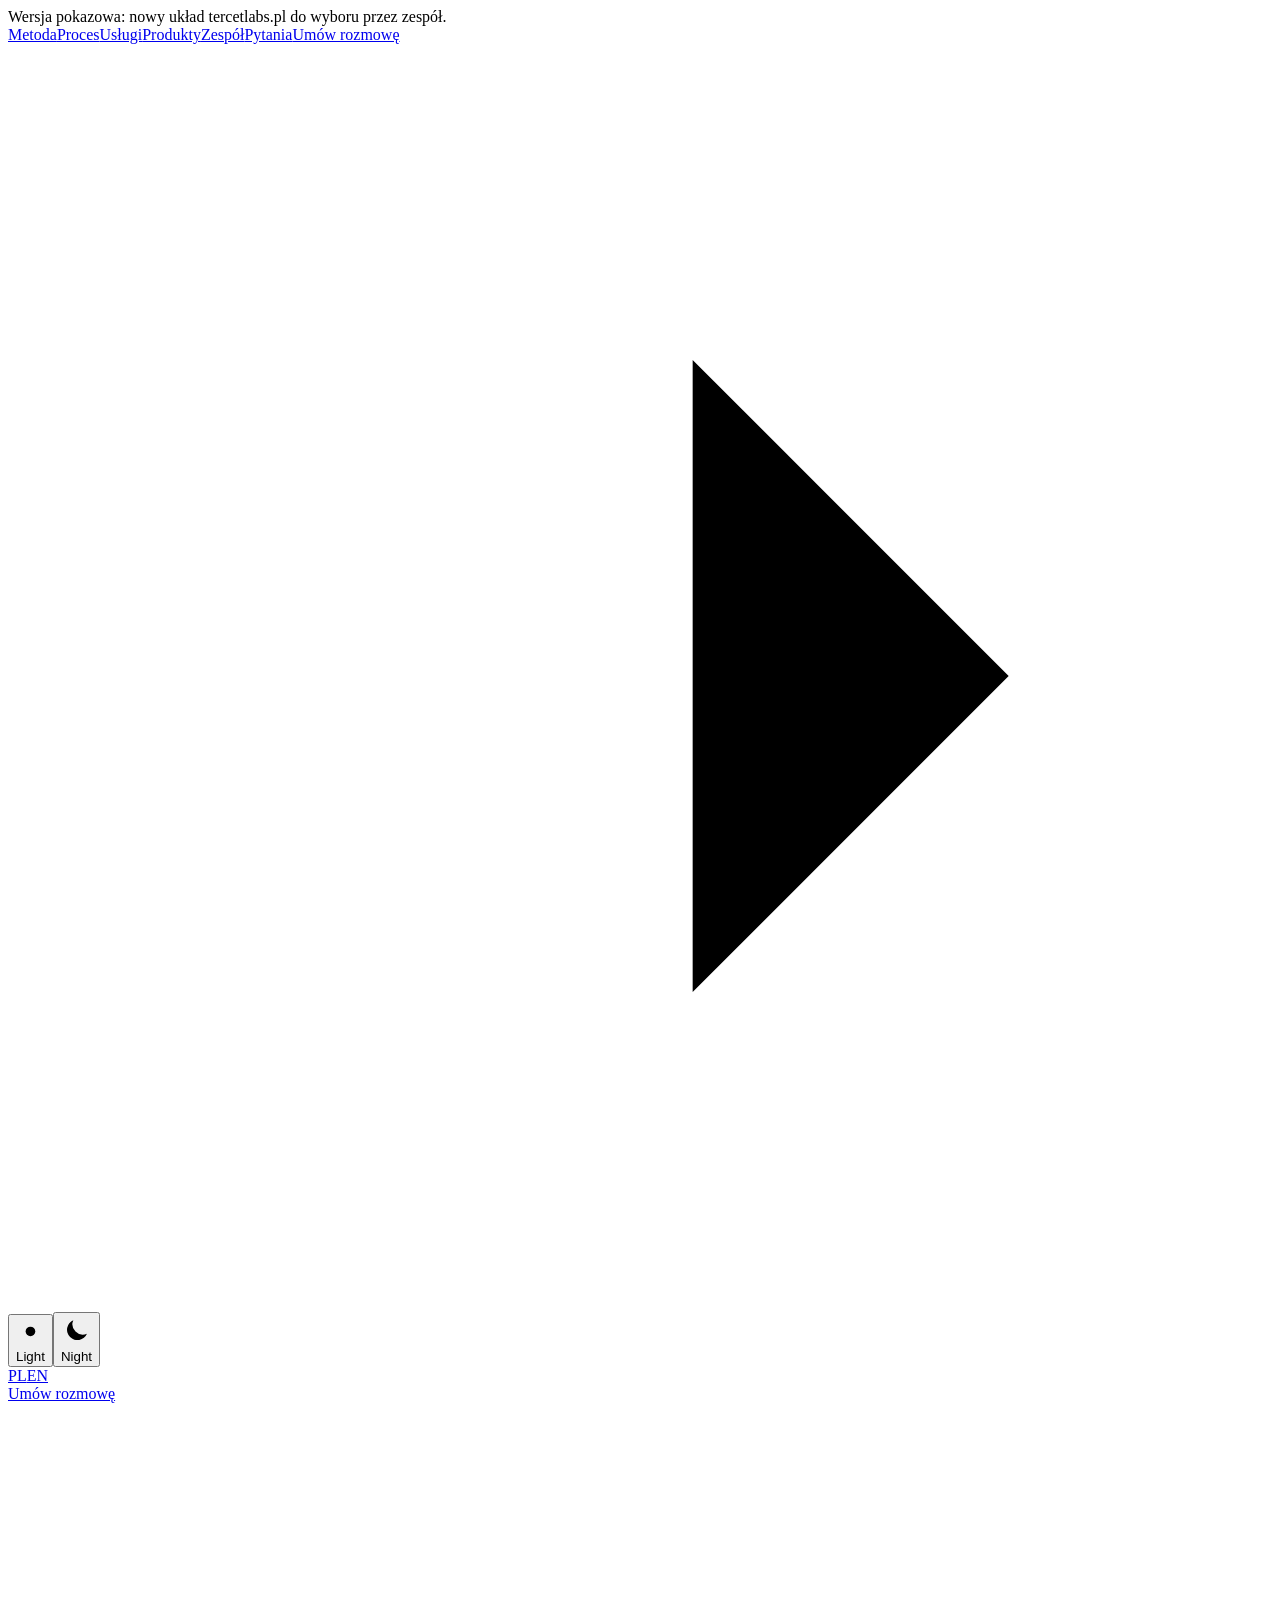
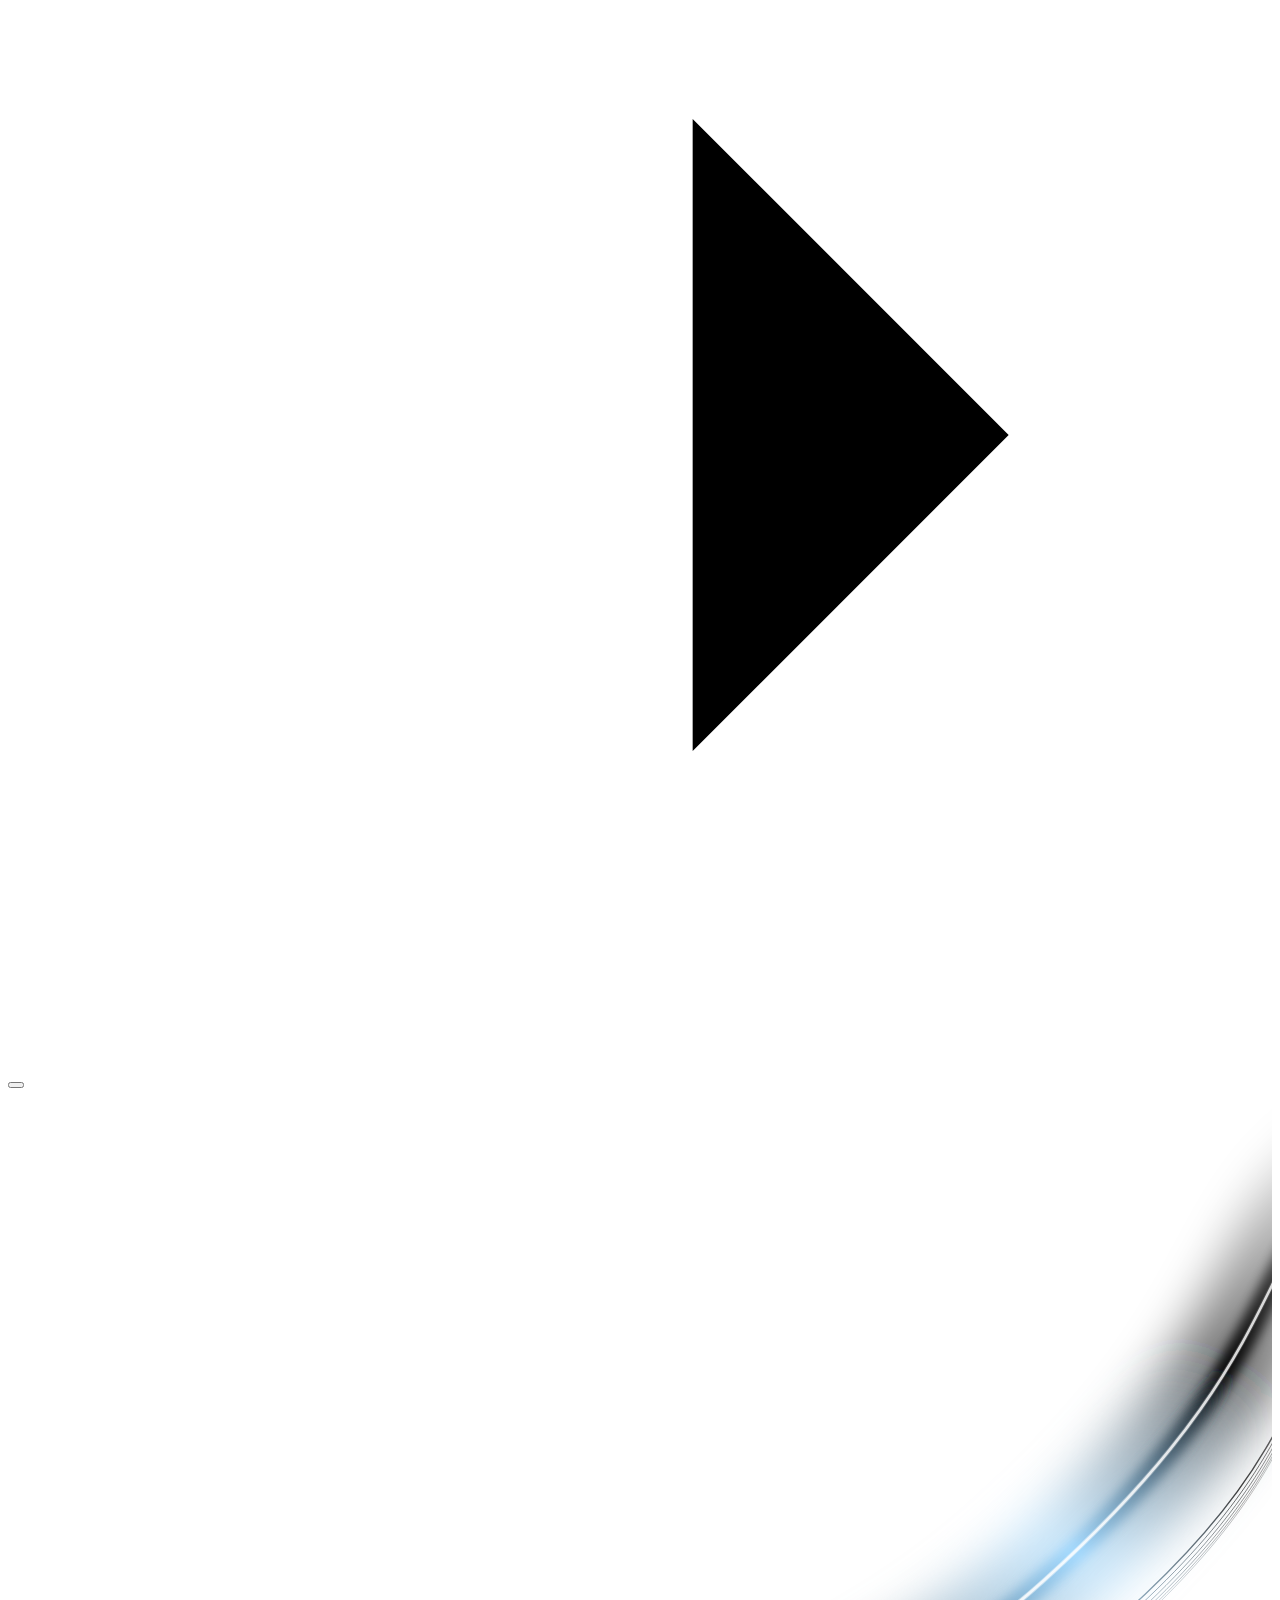
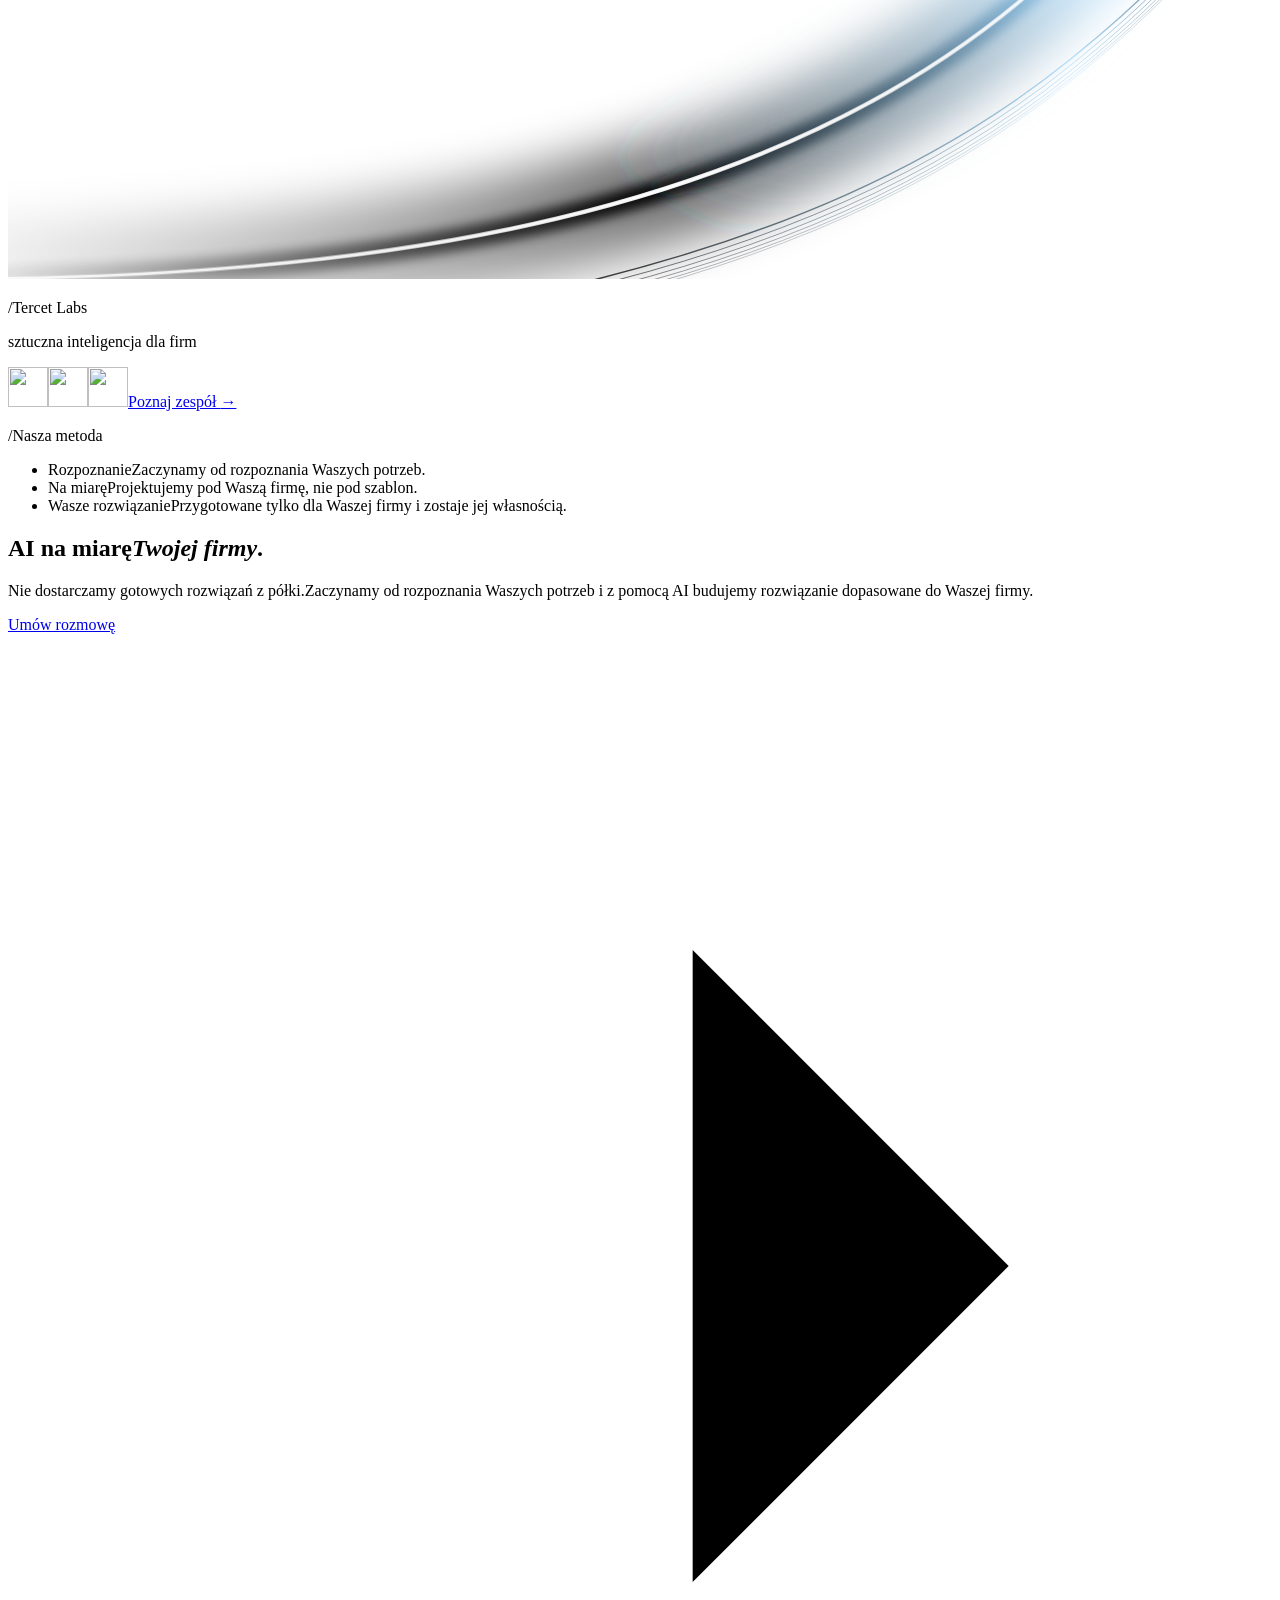
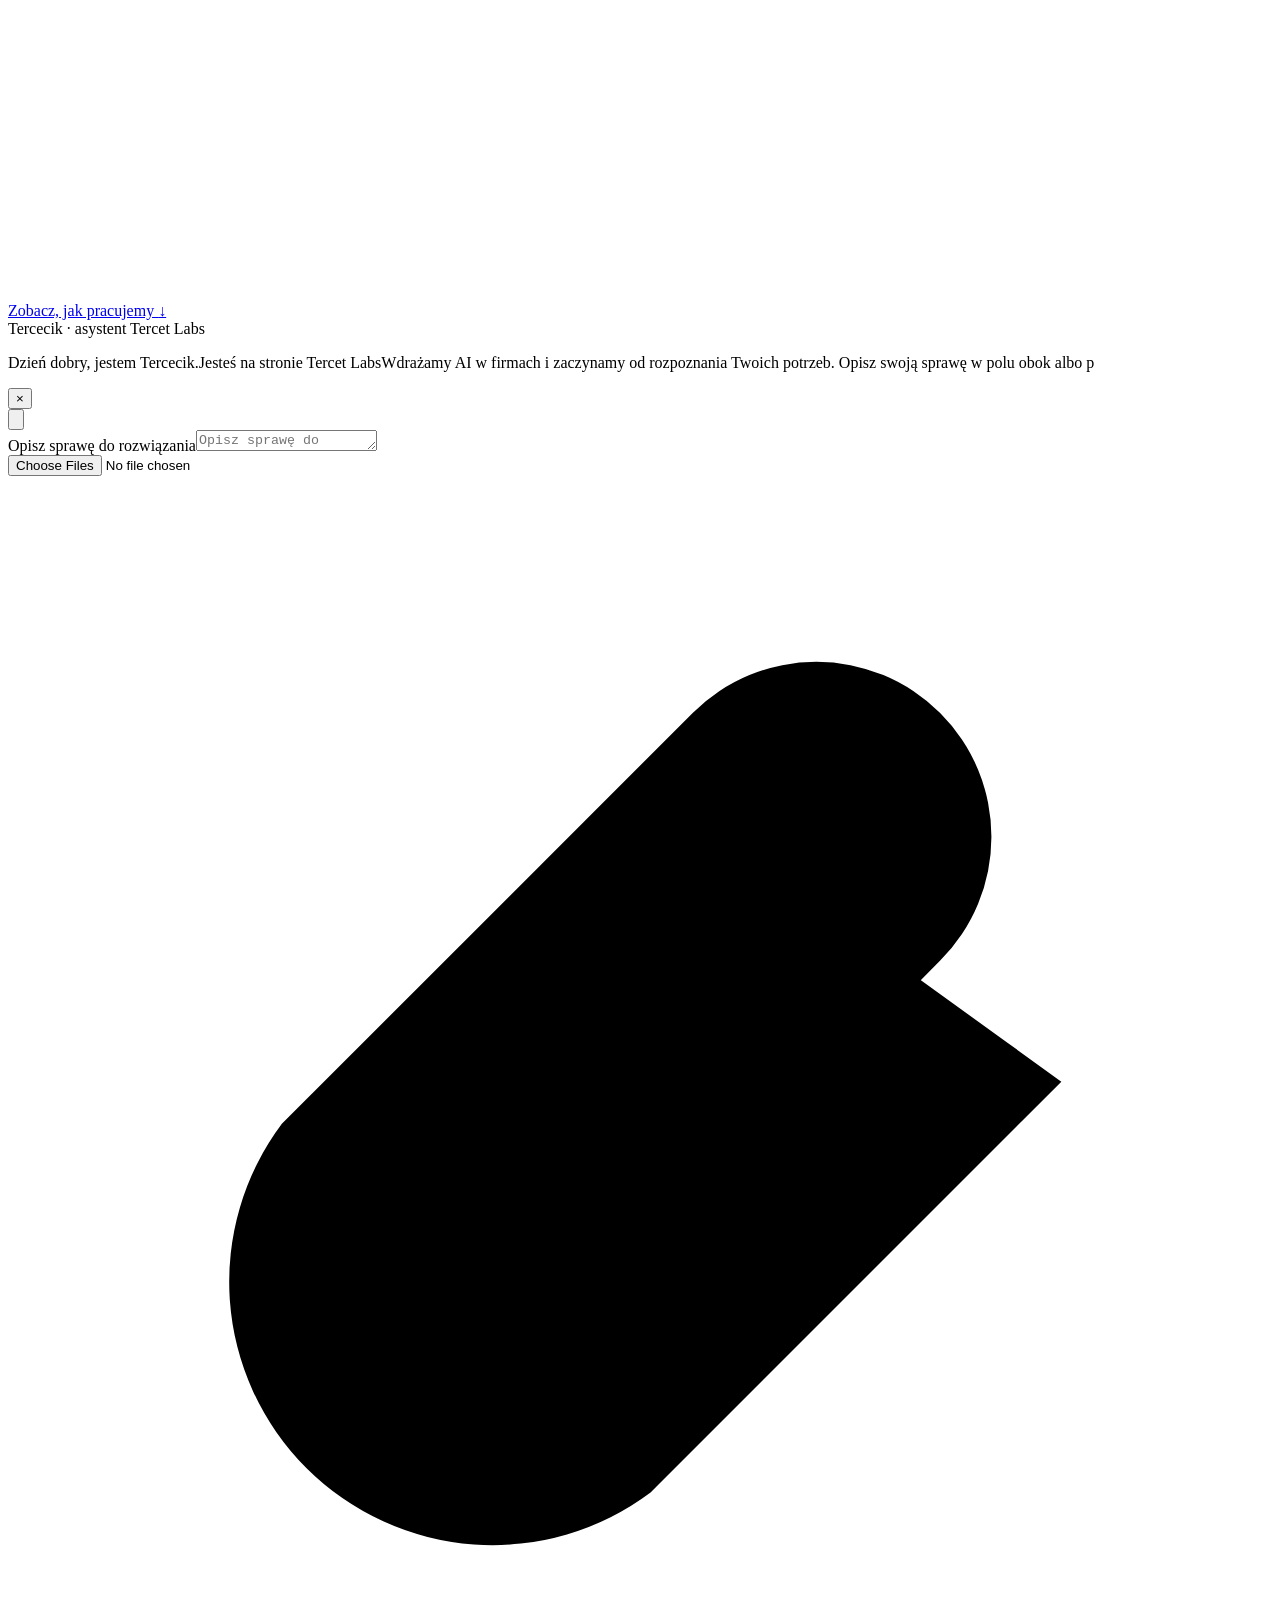
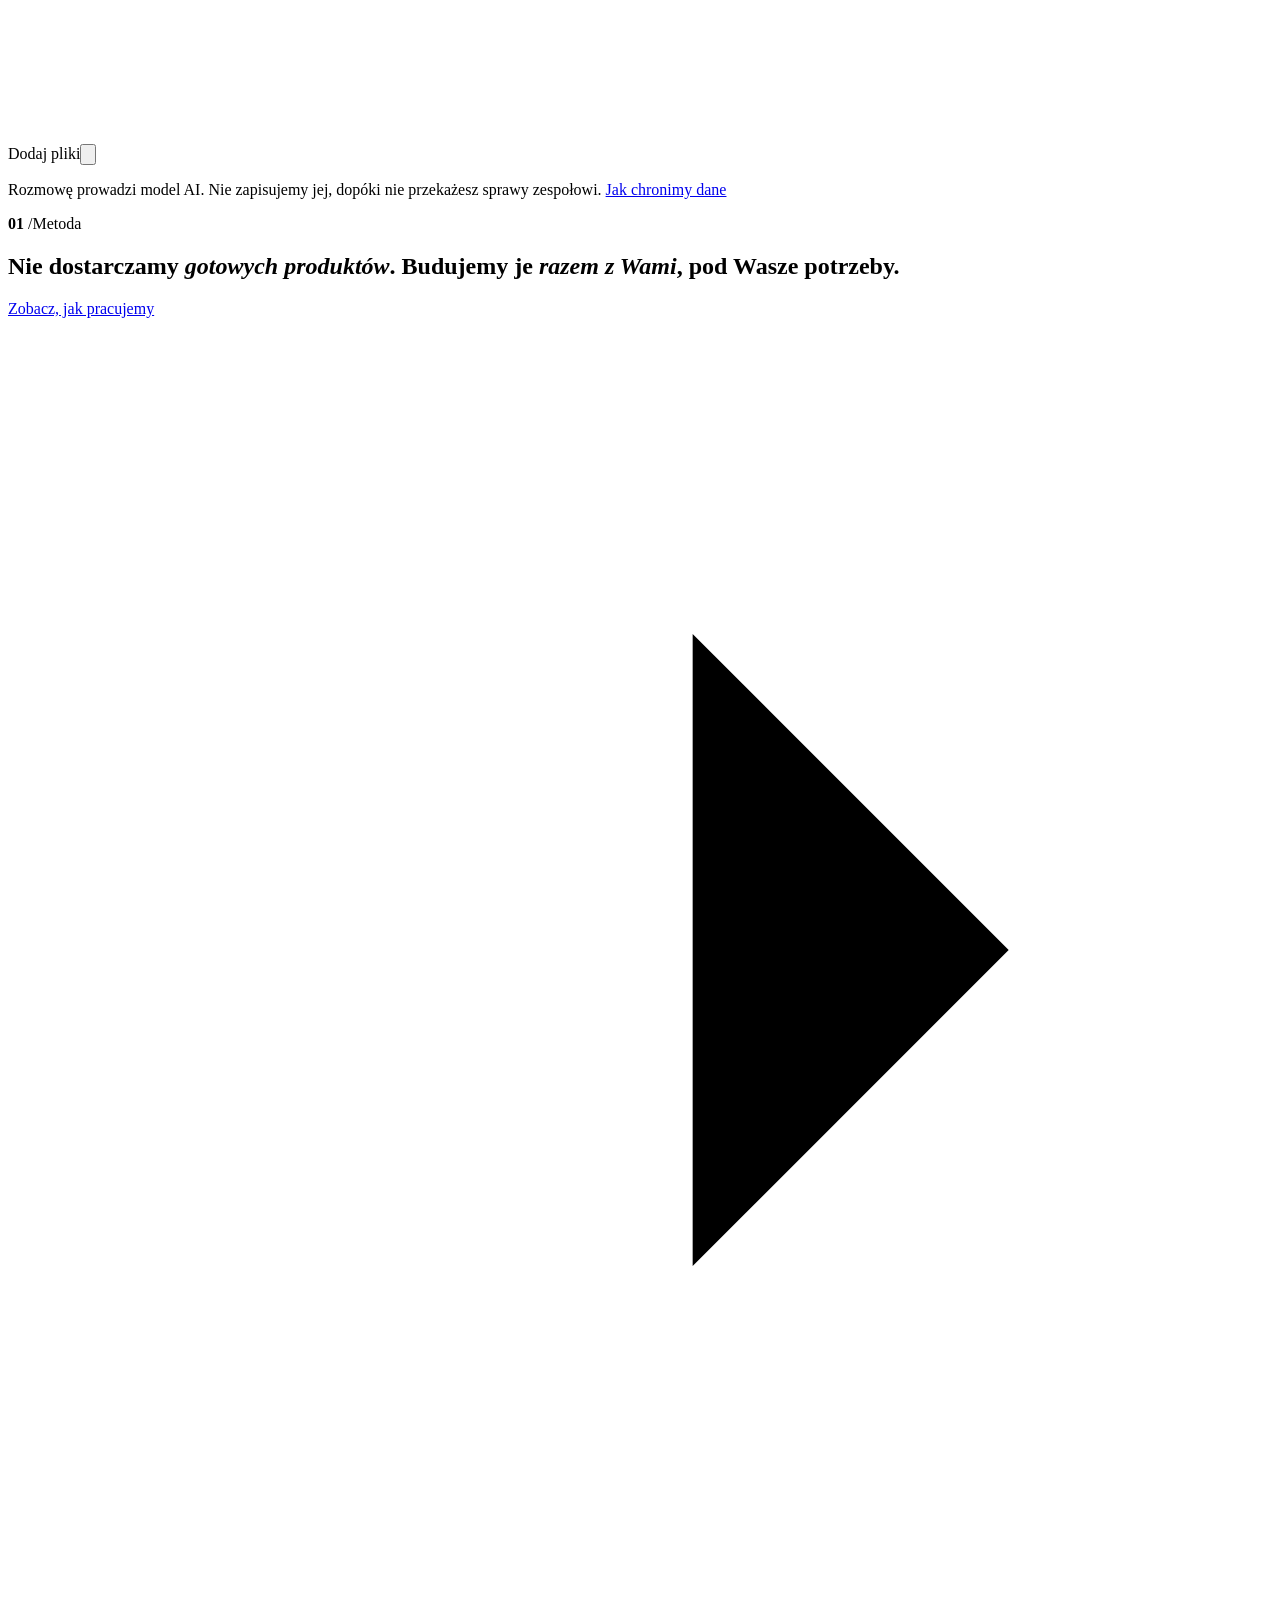
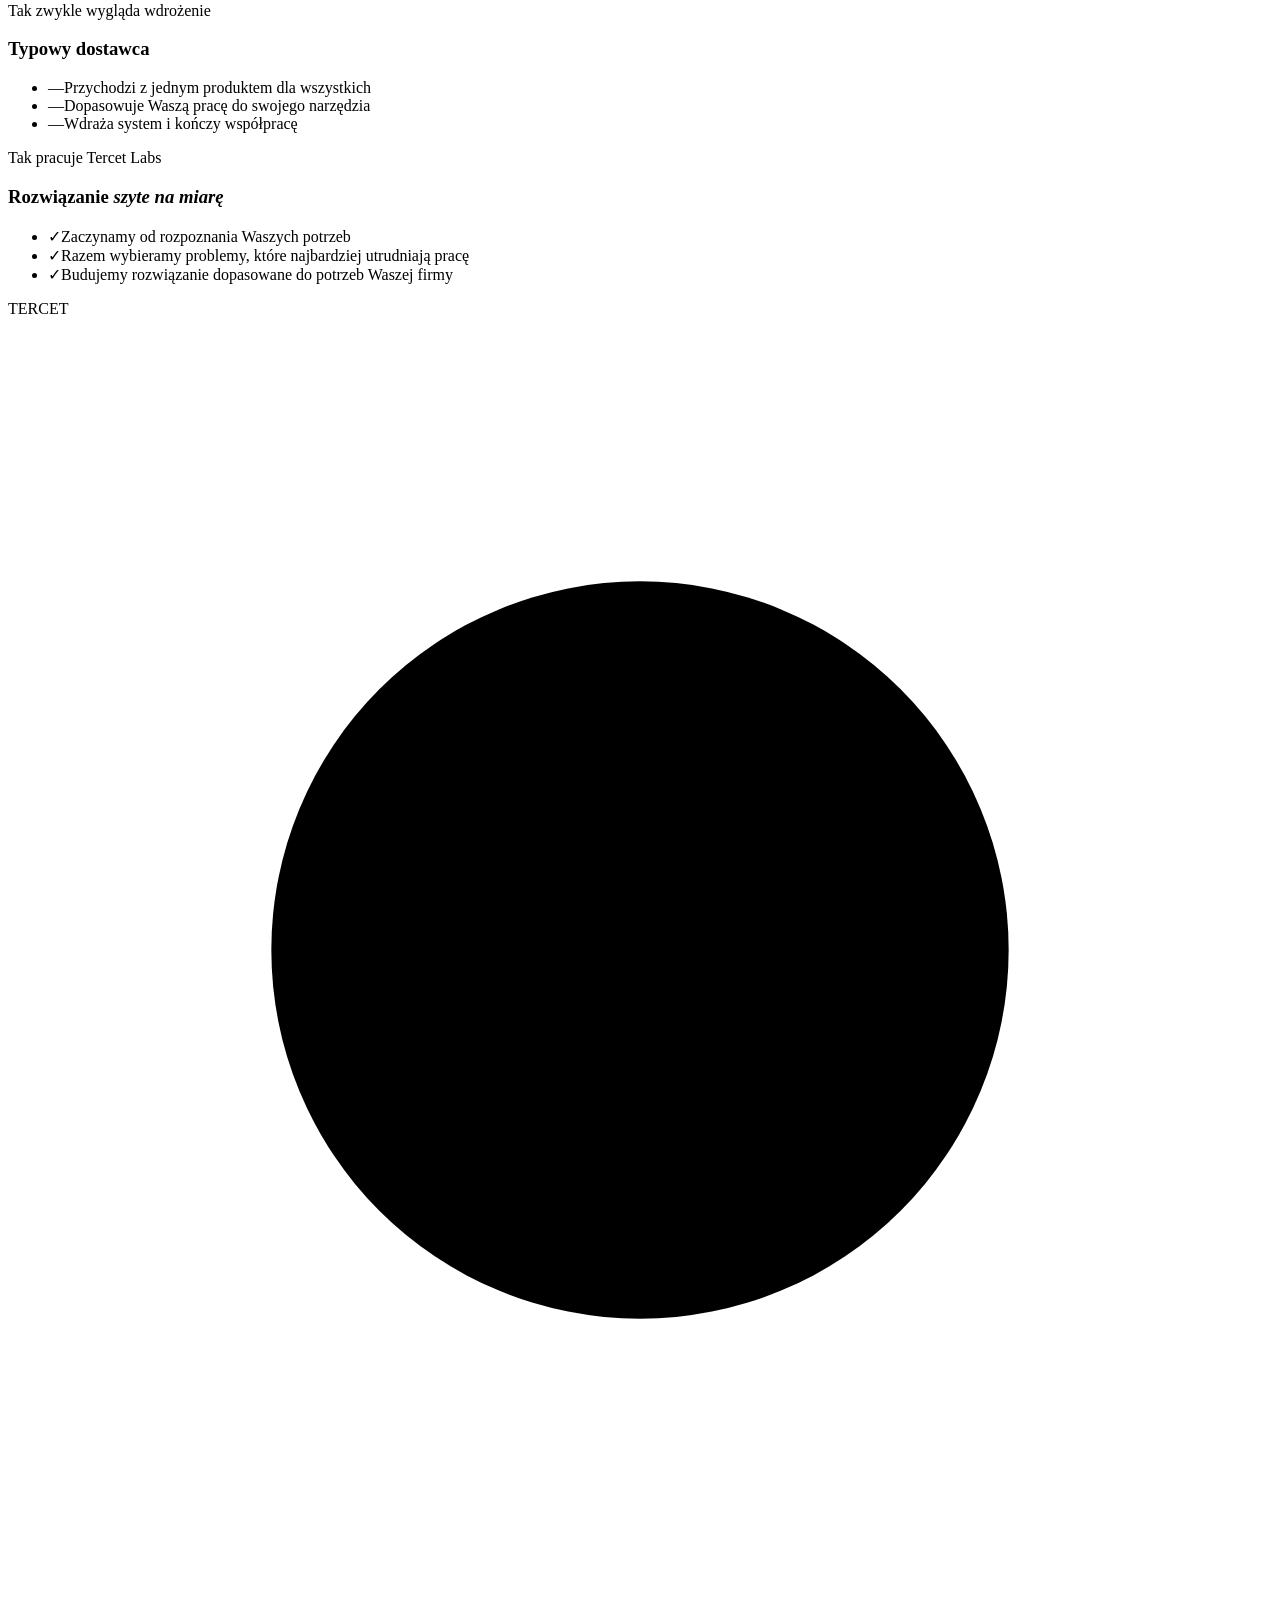
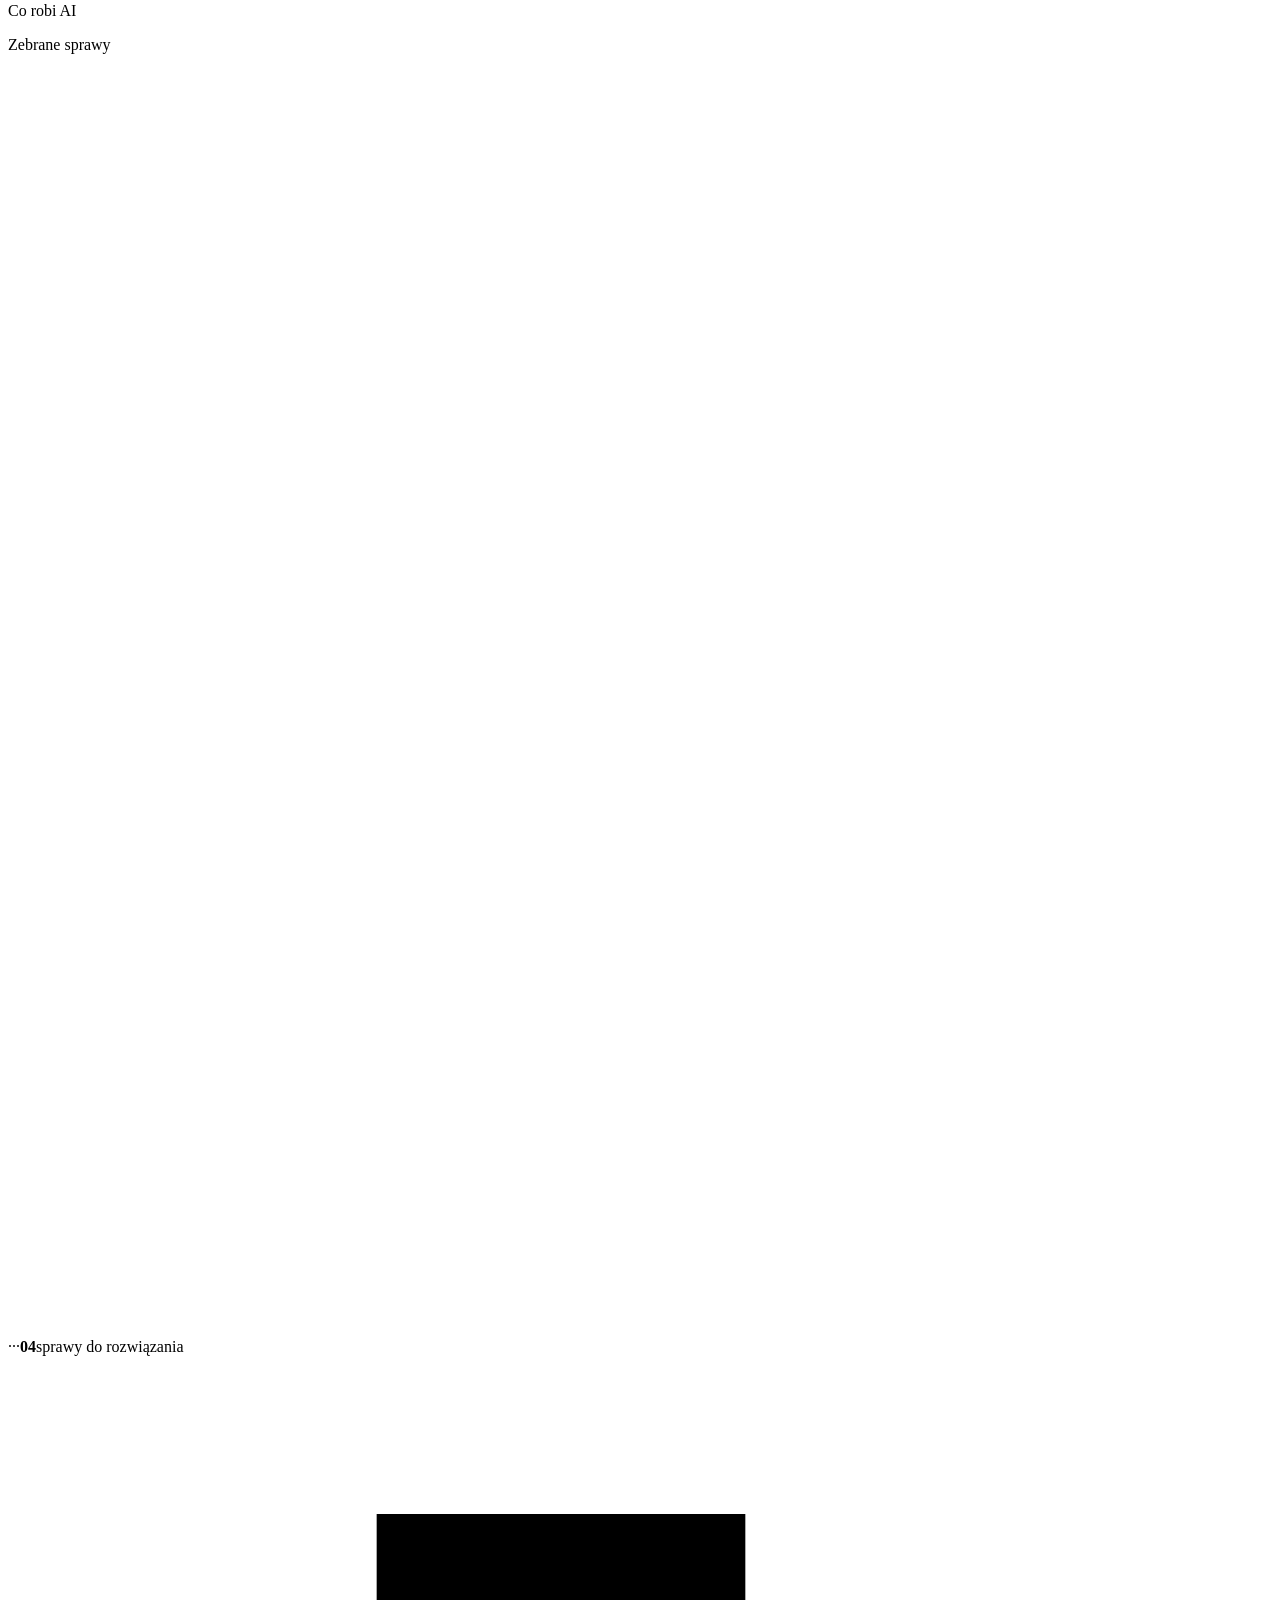
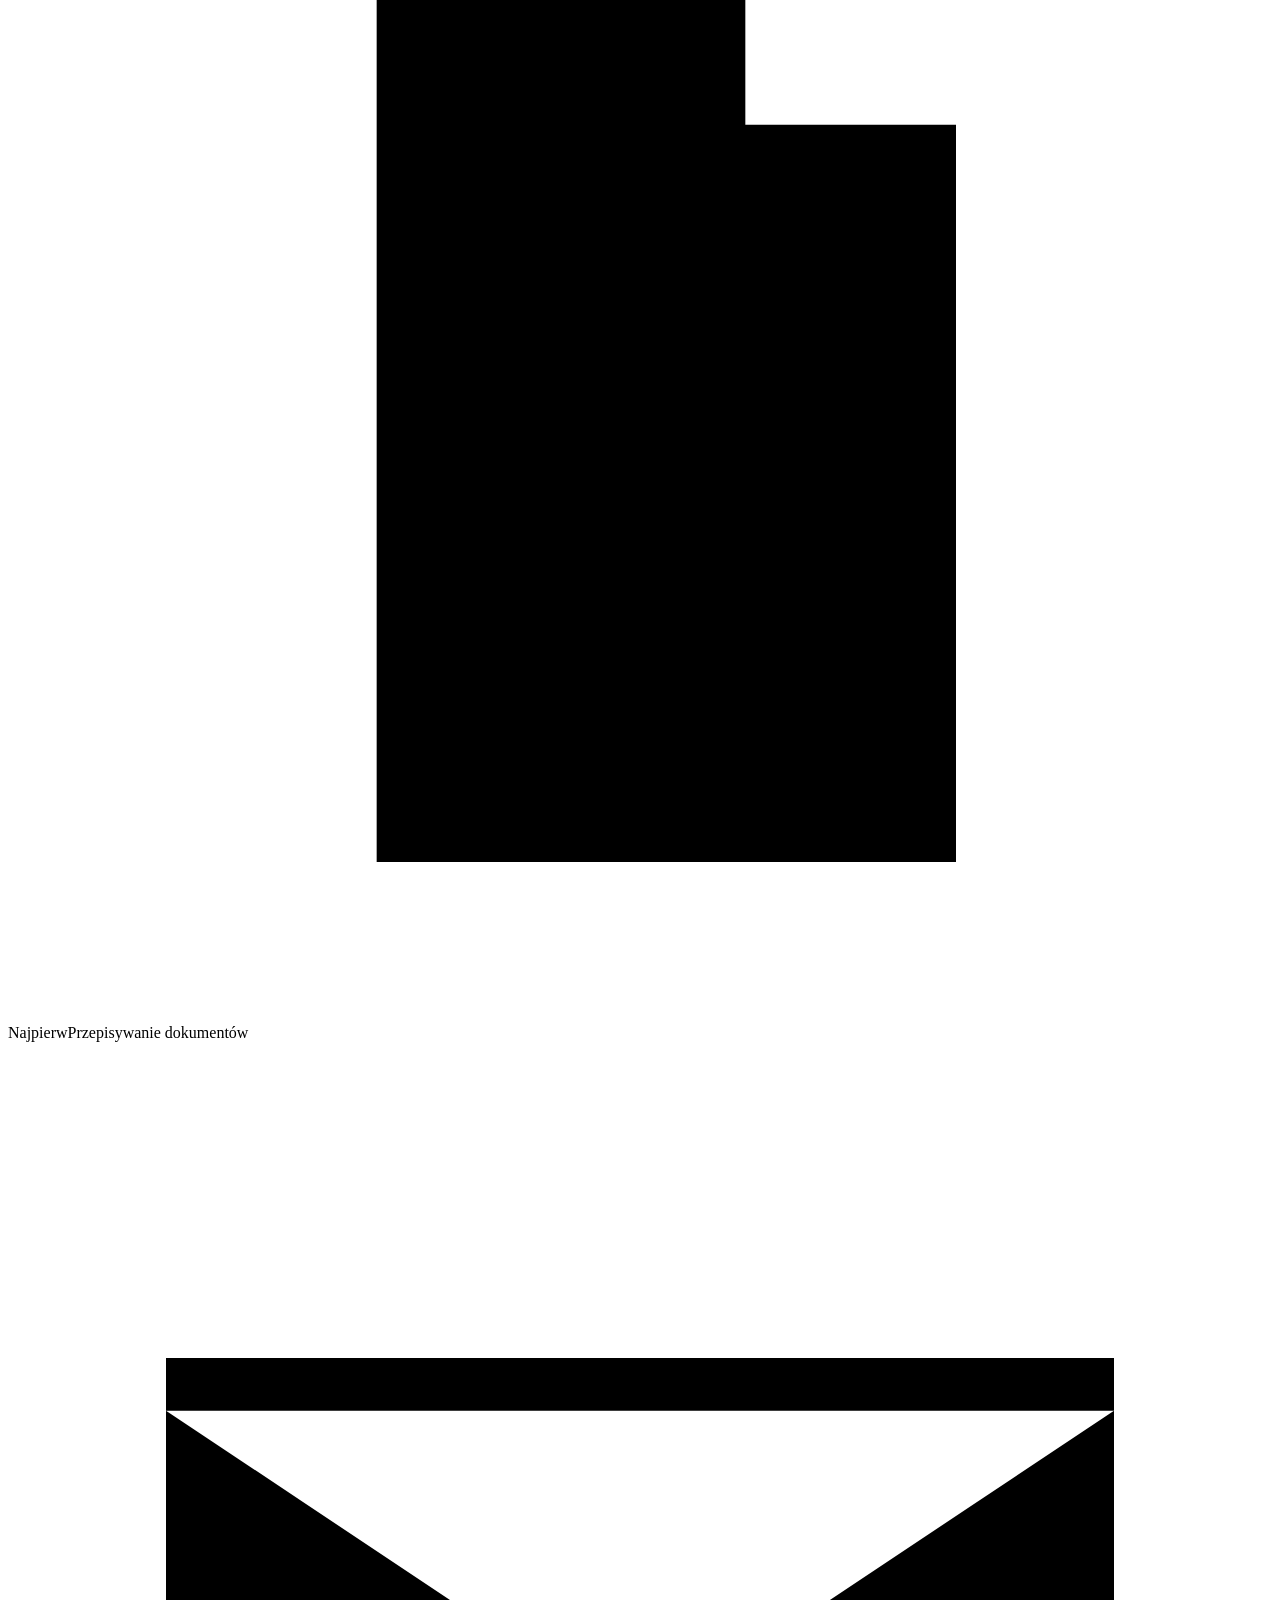
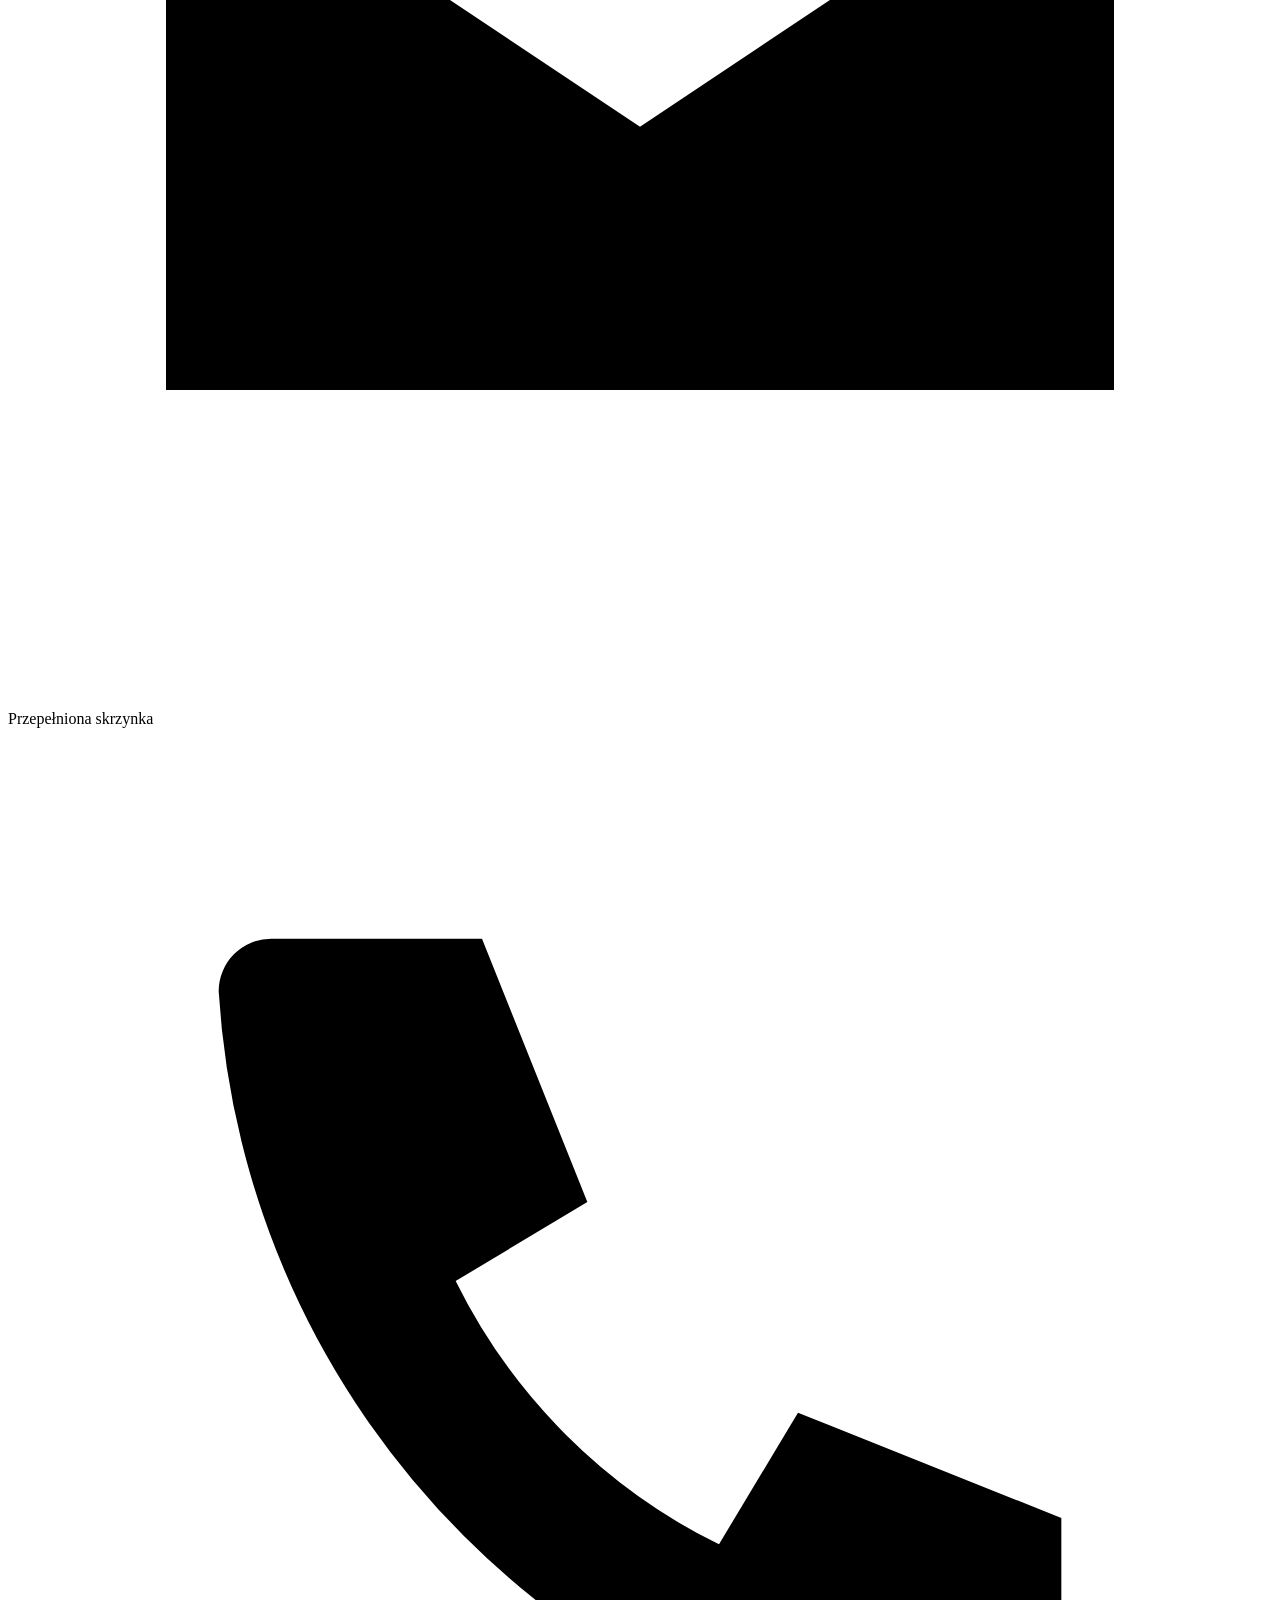
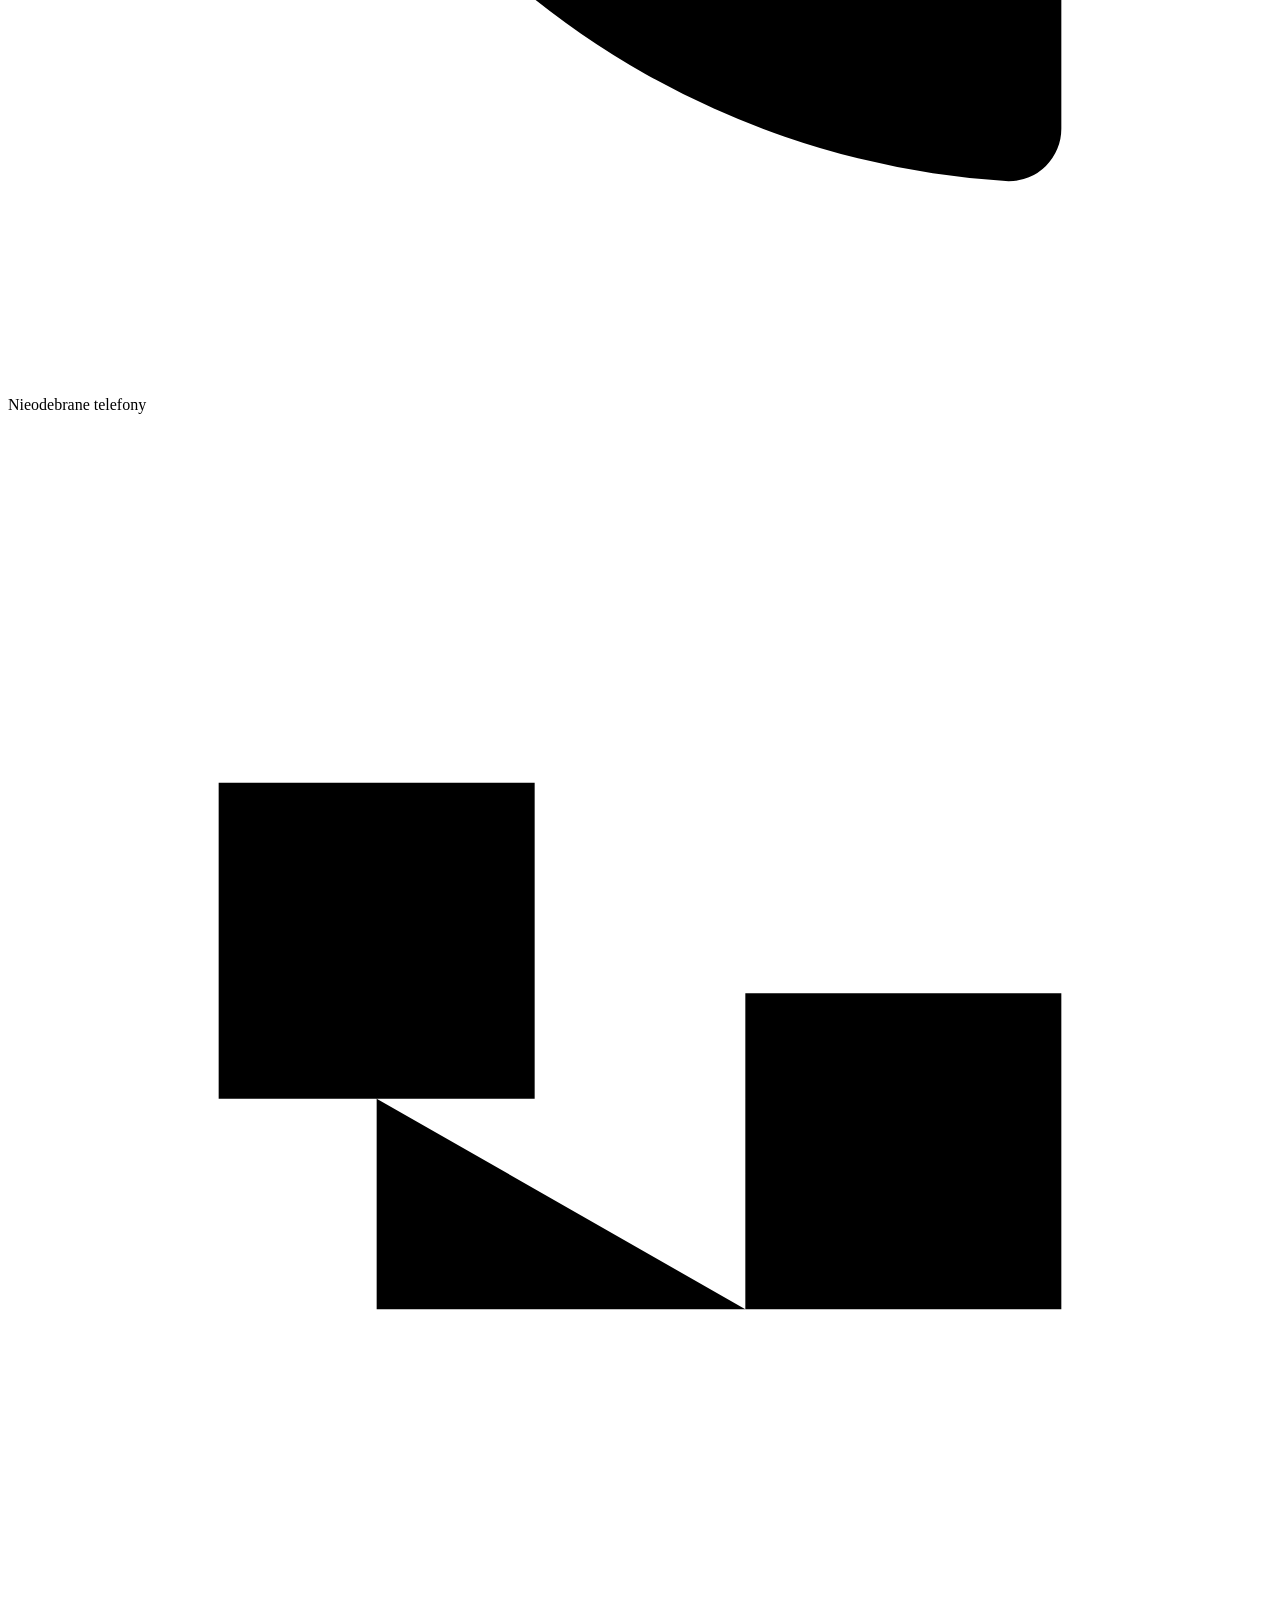
==== commit f1e15222: "Czat: rozmowa zaczyna się od wiadomości klienta, powitanie tylko w dymku Co-Authored-By: Claude Opus" ====
--- a/index.html
+++ b/index.html
@@ -17,4 +17,4 @@
         document.head.appendChild(l);
       })();
     })();</script><meta name="viewport" content="width=device-width, initial-scale=1"><title>Tercet Labs — wdrażamy AI w firmach razem z ich zespołami</title><meta name="description" content="Zaczynamy od rozpoznania potrzeb firmy, razem wybieramy problemy, które najbardziej utrudniają pracę, i z pomocą AI budujemy rozwiązanie dopasowane do firmy. Rozwiązanie zostaje jej własnością."><meta name="theme-color" content="#f7f6f2" data-theme-color><link rel="canonical" href="https://maciejvsufa.github.io/tercetlabs-zenox/"><link rel="alternate" hreflang="pl" href="https://maciejvsufa.github.io/tercetlabs-zenox/"><link rel="alternate" hreflang="en" href="https://maciejvsufa.github.io/tercetlabs-zenox/en/"><link rel="alternate" hreflang="x-default" href="https://maciejvsufa.github.io/tercetlabs-zenox/"><link rel="icon" type="image/png" sizes="64x64" href="/tercetlabs-zenox/favicon.png"><link rel="apple-touch-icon" href="/tercetlabs-zenox/apple-touch-icon.png"><meta name="robots" content="noindex, nofollow"><meta property="og:title" content="Tercet Labs — wdrażamy AI w firmach razem z ich zespołami"><meta property="og:description" content="Zaczynamy od rozpoznania potrzeb firmy, razem wybieramy problemy, które najbardziej utrudniają pracę, i z pomocą AI budujemy rozwiązanie dopasowane do firmy. Rozwiązanie zostaje jej własnością."><meta property="og:locale" content="pl_PL"><meta property="og:locale:alternate" content="en_GB"><meta property="og:type" content="website"><meta property="og:image" content="https://maciejvsufa.github.io/tercetlabs-zenox/brand/og.png"><meta property="og:image:width" content="1200"><meta property="og:image:height" content="630"><script type="application/ld+json">{"@context":"https://schema.org","@type":"Organization","name":"Tercet Labs sp. z o.o.","legalName":"Tercet Labs spółka z ograniczoną odpowiedzialnością","url":"https://tercetlabs.pl","email":"kontakt@tercetlabs.pl","taxID":"5362006891","address":{"@type":"PostalAddress","streetAddress":"ul. Gen. Lucjana Żeligowskiego 27/18","postalCode":"05-123","addressLocality":"Chotomów","addressCountry":"PL"}}</script><link rel="stylesheet" href="/tercetlabs-zenox/_astro/Stopka.DP2KELm0.css"><link rel="stylesheet" href="/tercetlabs-zenox/_astro/Strona.Za2XYcOJ.css"></head><body><div class="pokazowa" data-astro-cid-wxkhgcko>Wersja pokazowa: nowy układ tercetlabs.pl do wyboru przez zespół.</div><header class="nav" data-nav data-astro-cid-wpvy4v7s><div class="kapsula" data-astro-cid-wpvy4v7s><span class="progress" data-progress aria-hidden="true" data-astro-cid-wpvy4v7s></span><a href="/tercetlabs-zenox/#top" class="znak" aria-label="Tercet Labs — strona główna" data-astro-cid-wpvy4v7s><span class="logo nav" role="img" aria-label="Tercet Labs" style="--jasne: url(&quot;/tercetlabs-zenox/brand/logo-jasne.webp&quot;);--ciemne: url(&quot;/tercetlabs-zenox/brand/logo-ciemne.webp&quot;);" data-astro-cid-f7espo7c><span class="na-jasne" aria-hidden="true" style="--jasne: url(&quot;/tercetlabs-zenox/brand/logo-jasne.webp&quot;);--ciemne: url(&quot;/tercetlabs-zenox/brand/logo-ciemne.webp&quot;);" data-astro-cid-f7espo7c></span><span class="na-ciemne" aria-hidden="true" style="--jasne: url(&quot;/tercetlabs-zenox/brand/logo-jasne.webp&quot;);--ciemne: url(&quot;/tercetlabs-zenox/brand/logo-ciemne.webp&quot;);" data-astro-cid-f7espo7c></span></span></a><nav class="links" data-menu aria-label="Główna nawigacja" data-astro-cid-wpvy4v7s><a href="/tercetlabs-zenox/#metoda" data-astro-cid-wpvy4v7s>Metoda</a><span class="kropka" aria-hidden="true" data-astro-cid-wpvy4v7s></span><a href="/tercetlabs-zenox/#proces" data-astro-cid-wpvy4v7s>Proces</a><span class="kropka" aria-hidden="true" data-astro-cid-wpvy4v7s></span><a href="/tercetlabs-zenox/#uslugi" data-astro-cid-wpvy4v7s>Usługi</a><span class="kropka" aria-hidden="true" data-astro-cid-wpvy4v7s></span><a href="/tercetlabs-zenox/#produkty" data-astro-cid-wpvy4v7s>Produkty</a><span class="kropka" aria-hidden="true" data-astro-cid-wpvy4v7s></span><a href="/tercetlabs-zenox/#zespol" data-astro-cid-wpvy4v7s>Zespół</a><span class="kropka" aria-hidden="true" data-astro-cid-wpvy4v7s></span><a href="/tercetlabs-zenox/#faq" data-astro-cid-wpvy4v7s>Pytania</a><a class="z-btn cta cta-menu" href="/tercetlabs-zenox/#kontakt" data-astro-cid-wpvy4v7s>Umów rozmowę<span class="kafel" data-astro-cid-wpvy4v7s><svg viewBox="0 0 24 24" data-astro-cid-wpvy4v7s><path d="M4 12h15M13 6l6 6-6 6" data-astro-cid-wpvy4v7s></path></svg></span></a></nav><div class="prawa" data-astro-cid-wpvy4v7s><div class="sw" role="group" aria-label="Wygląd i język" data-astro-cid-vss2nrfr><!-- Wygląd Light / Night: dwa przyciski z podpisami i suwakiem, żeby było widać, która wersja jest włączona. --><div class="motyw" role="radiogroup" aria-label="Wygląd i język" data-motyw data-astro-cid-vss2nrfr><button type="button" role="radio" data-t="light" aria-label="Włącz jasny wygląd strony" data-astro-cid-vss2nrfr><svg viewBox="0 0 24 24" aria-hidden="true" data-astro-cid-vss2nrfr><circle cx="12" cy="12" r="4" data-astro-cid-vss2nrfr></circle><path d="M12 2.5v2.2M12 19.3v2.2M2.5 12h2.2M19.3 12h2.2M5.3 5.3l1.6 1.6M17.1 17.1l1.6 1.6M5.3 18.7l1.6-1.6M17.1 6.9l1.6-1.6" data-astro-cid-vss2nrfr></path></svg><span data-astro-cid-vss2nrfr>Light</span></button><button type="button" role="radio" data-t="dark" aria-label="Włącz ciemny wygląd strony" data-astro-cid-vss2nrfr><svg viewBox="0 0 24 24" aria-hidden="true" data-astro-cid-vss2nrfr><path d="M20 14.5A8 8 0 0 1 9.5 4a8 8 0 1 0 10.5 10.5z" data-astro-cid-vss2nrfr></path></svg><span data-astro-cid-vss2nrfr>Night</span></button><i class="suwak" aria-hidden="true" data-astro-cid-vss2nrfr></i></div><!-- Skróty języków zostają skrótami: przeglądarka, która sama tłumaczy stronę, zamieniała „EN” na „PL”
-       i w rogu stało PL / PL. `translate="no"` i klasa `notranslate` wyjmują ten fragment z tłumaczenia. --><nav class="lang mono notranslate" translate="no" aria-label="Język strony" data-astro-cid-vss2nrfr><a href="/tercetlabs-zenox/" hreflang="pl" lang="pl" aria-current="page" class="on" data-astro-cid-vss2nrfr>PL</a><a href="/tercetlabs-zenox/en/" hreflang="en" lang="en" data-astro-cid-vss2nrfr>EN</a></nav></div><script type="module">var e=document.documentElement,t=document.querySelector(`[data-motyw]`),n=document.querySelector(`[data-theme-color]`),r=()=>{let r=e.dataset.theme===`dark`?`dark`:`light`;t?.querySelectorAll(`button`).forEach(e=>e.setAttribute(`aria-checked`,String(e.dataset.t===r))),n?.setAttribute(`content`,r===`dark`?`#050507`:`#f7f6f2`)};r(),t?.querySelectorAll(`button`).forEach(t=>t.addEventListener(`click`,()=>{if(e.dataset.theme!==t.dataset.t){e.classList.add(`theme-switching`),e.dataset.theme=t.dataset.t;try{localStorage.setItem(`tercetlabs-theme`,t.dataset.t)}catch{}r(),setTimeout(()=>e.classList.remove(`theme-switching`),450)}}));</script><a class="z-btn cta cta-bok" href="/tercetlabs-zenox/#kontakt" data-astro-cid-wpvy4v7s>Umów rozmowę<span class="kafel" data-astro-cid-wpvy4v7s><svg viewBox="0 0 24 24" data-astro-cid-wpvy4v7s><path d="M4 12h15M13 6l6 6-6 6" data-astro-cid-wpvy4v7s></path></svg></span></a><button class="burger" data-menu-toggle aria-expanded="false" aria-label="Menu" data-astro-cid-wpvy4v7s><span data-astro-cid-wpvy4v7s></span><span data-astro-cid-wpvy4v7s></span></button></div></div></header><main data-astro-cid-wxkhgcko><section class="hero" id="top" data-astro-cid-ge2uvauf><div class="wstegi hero" aria-hidden="true" data-astro-cid-vch3bigi><svg viewBox="0 0 1440 900" preserveAspectRatio="xMidYMid slice" data-astro-cid-vch3bigi><defs data-astro-cid-vch3bigi><linearGradient id="w-hero-g" x1="0" y1="1" x2="1" y2="0" data-astro-cid-vch3bigi><stop offset="0" stop-color="var(--z-wstega-1)" stop-opacity="0" data-astro-cid-vch3bigi></stop><stop offset="0.3" stop-color="var(--z-wstega-1)" data-astro-cid-vch3bigi></stop><stop offset="0.62" stop-color="#9fd8ff" data-astro-cid-vch3bigi></stop><stop offset="0.8" stop-color="var(--z-wstega-2)" data-astro-cid-vch3bigi></stop><stop offset="1" stop-color="var(--z-wstega-2)" stop-opacity="0.2" data-astro-cid-vch3bigi></stop></linearGradient><linearGradient id="w-hero-p" x1="0" y1="0" x2="1" y2="0" data-astro-cid-vch3bigi><stop offset="0" stop-color="#fff" stop-opacity="0" data-astro-cid-vch3bigi></stop><stop offset="0.5" stop-color="#fff" stop-opacity="0.95" data-astro-cid-vch3bigi></stop><stop offset="1" stop-color="#fff" stop-opacity="0" data-astro-cid-vch3bigi></stop></linearGradient><filter id="w-hero-b" x="-50%" y="-50%" width="200%" height="200%" filterUnits="objectBoundingBox" data-astro-cid-vch3bigi><feGaussianBlur stdDeviation="28" data-astro-cid-vch3bigi></feGaussianBlur></filter><filter id="w-hero-b2" x="-20%" y="-20%" width="140%" height="140%" data-astro-cid-vch3bigi><feGaussianBlur stdDeviation="6" data-astro-cid-vch3bigi></feGaussianBlur></filter></defs><g class="fala" data-astro-cid-vch3bigi><path d="M-80 900 C 420 900, 880 830, 1180 560 S 1410 170, 1560 70" stroke="url(#w-hero-g)" stroke-width="120" fill="none" filter="url(#w-hero-b)" opacity="0.55" data-astro-cid-vch3bigi></path><path d="M-80 900 C 420 900, 880 830, 1180 560 S 1410 170, 1560 70" stroke="url(#w-hero-g)" stroke-width="26" fill="none" filter="url(#w-hero-b2)" opacity="0.9" data-astro-cid-vch3bigi></path><path d="M-80 900 C 420 900, 880 830, 1180 560 S 1410 170, 1560 70" stroke="#ffffff" stroke-width="3" fill="none" opacity="0.8" class="rdzen" data-astro-cid-vch3bigi></path><path d="M-80 900 C 420 900, 880 830, 1180 560 S 1410 170, 1560 70" stroke="url(#w-hero-p)" stroke-width="5" fill="none" class="polysk" pathLength="100" data-astro-cid-vch3bigi></path><path d="M-80 1010 C 460 960, 900 900, 1210 650 S 1440 290, 1560 210" transform="translate(0 0)" stroke="url(#w-hero-g)" stroke-width="1.6" fill="none" opacity="0.75" data-astro-cid-vch3bigi></path><path d="M-80 1010 C 460 960, 900 900, 1210 650 S 1440 290, 1560 210" transform="translate(0 7)" stroke="url(#w-hero-g)" stroke-width="1" fill="none" opacity="0.66" data-astro-cid-vch3bigi></path><path d="M-80 1010 C 460 960, 900 900, 1210 650 S 1440 290, 1560 210" transform="translate(0 13)" stroke="url(#w-hero-g)" stroke-width="1" fill="none" opacity="0.5700000000000001" data-astro-cid-vch3bigi></path><path d="M-80 1010 C 460 960, 900 900, 1210 650 S 1440 290, 1560 210" transform="translate(0 18)" stroke="url(#w-hero-g)" stroke-width="1" fill="none" opacity="0.48" data-astro-cid-vch3bigi></path><path d="M-80 1010 C 460 960, 900 900, 1210 650 S 1440 290, 1560 210" transform="translate(0 22)" stroke="url(#w-hero-g)" stroke-width="1" fill="none" opacity="0.39" data-astro-cid-vch3bigi></path><path d="M-80 1010 C 460 960, 900 900, 1210 650 S 1440 290, 1560 210" transform="translate(0 25)" stroke="url(#w-hero-g)" stroke-width="1" fill="none" opacity="0.30000000000000004" data-astro-cid-vch3bigi></path></g></svg><div class="kropki z-kropki" data-astro-cid-vch3bigi></div></div><div class="wrap siatka" data-astro-cid-ge2uvauf><div class="lewa" data-astro-cid-ge2uvauf><div class="lewa-gora-w" data-reveal style="--d:200ms" data-astro-cid-ge2uvauf><p class="z-label" data-astro-cid-ge2uvauf><span data-astro-cid-ge2uvauf>/Tercet Labs</span></p><p class="eyebrow" data-astro-cid-ge2uvauf>sztuczna inteligencja dla firm</p><!-- Twarze w kółkach jak „Trusted by” w Zenox — nasz zespół, link do sekcji Zespół. --><a class="twarze" href="#zespol" data-astro-cid-ge2uvauf><span class="kolka" data-astro-cid-ge2uvauf><img src="/tercetlabs-zenox/zespol/leszek-420.webp" alt="" width="40" height="40" decoding="async" data-astro-cid-ge2uvauf><img src="/tercetlabs-zenox/zespol/marcin-420.webp" alt="" width="40" height="40" decoding="async" data-astro-cid-ge2uvauf><img src="/tercetlabs-zenox/zespol/maciej-420.webp" alt="" width="40" height="40" decoding="async" data-astro-cid-ge2uvauf></span><span class="podpis" data-astro-cid-ge2uvauf>Poznaj zespół <span aria-hidden="true" data-astro-cid-ge2uvauf>→</span></span></a></div><div class="lewa-dol" data-reveal style="--d:400ms" data-astro-cid-ge2uvauf><p class="z-label" data-astro-cid-ge2uvauf><span data-astro-cid-ge2uvauf>/Nasza metoda</span></p><ul class="trio" data-astro-cid-ge2uvauf><li style="--i:0" data-astro-cid-ge2uvauf><span class="t" data-astro-cid-ge2uvauf>Rozpoznanie</span><span class="d" data-astro-cid-ge2uvauf>Zaczynamy od rozpoznania Waszych potrzeb.</span></li><li style="--i:1" data-astro-cid-ge2uvauf><span class="t" data-astro-cid-ge2uvauf>Na miarę</span><span class="d" data-astro-cid-ge2uvauf>Projektujemy pod Waszą firmę, nie pod szablon.</span></li><li style="--i:2" data-astro-cid-ge2uvauf><span class="t" data-astro-cid-ge2uvauf>Wasze rozwiązanie</span><span class="d" data-astro-cid-ge2uvauf>Przygotowane tylko dla Waszej firmy i zostaje jej własnością.</span></li></ul></div></div><div class="glowna" data-astro-cid-ge2uvauf><h1 class="z-slowa" data-astro-cid-ge2uvauf><span class="wiersz" data-astro-cid-ge2uvauf>AI na miarę</span><span class="wiersz" data-astro-cid-ge2uvauf><em>Twojej firmy</em>.</span></h1><p class="lead" data-reveal style="--d:500ms" data-astro-cid-ge2uvauf><span class="l1" data-astro-cid-ge2uvauf>Nie dostarczamy gotowych rozwiązań z półki.</span><span class="l2" data-astro-cid-ge2uvauf>Zaczynamy od rozpoznania Waszych potrzeb i z pomocą AI budujemy rozwiązanie dopasowane do Waszej firmy.</span></p><div class="akcje" data-reveal style="--d:650ms" data-astro-cid-ge2uvauf><a class="z-btn" href="#kontakt" data-astro-cid-ge2uvauf>Umów rozmowę<span class="kafel" data-astro-cid-ge2uvauf><svg viewBox="0 0 24 24" data-astro-cid-ge2uvauf><path d="M4 12h15M13 6l6 6-6 6" data-astro-cid-ge2uvauf></path></svg></span></a><a class="drugi" href="#metoda" data-astro-cid-ge2uvauf>Zobacz, jak pracujemy <span aria-hidden="true" data-astro-cid-ge2uvauf>↓</span></a></div><div class="czat-miejsce" data-reveal style="--d:800ms" data-astro-cid-ge2uvauf><div class="czat szklo" data-czat data-astro-cid-iszkbkme><div class="tercecik" data-tercecik data-astro-cid-p2rjvuk4><div class="chmurka" data-chmurka role="status" aria-live="polite" hidden data-astro-cid-p2rjvuk4><span class="kto" data-astro-cid-p2rjvuk4>Tercecik · asystent Tercet Labs</span><p data-chmurka-tekst data-astro-cid-p2rjvuk4></p><button type="button" class="zamknij" data-chmurka-zamknij aria-label="Zamknij dymek" data-astro-cid-p2rjvuk4>×</button></div><button type="button" class="robot" data-robot aria-label="Tercecik — asystent Tercet Labs. Kliknij, żeby zacząć rozmowę." data-astro-cid-p2rjvuk4><!-- A: android z wizjerem --><svg class="w-a" viewBox="0 0 120 150" aria-hidden="true" data-astro-cid-p2rjvuk4><defs data-astro-cid-p2rjvuk4><linearGradient id="ta-glowa" x1="0" y1="0" x2="1" y2="1" data-astro-cid-p2rjvuk4><stop offset="0" stop-color="#fbfcfe" data-astro-cid-p2rjvuk4></stop><stop offset="0.55" stop-color="#dfe4ec" data-astro-cid-p2rjvuk4></stop><stop offset="1" stop-color="#aeb7c6" data-astro-cid-p2rjvuk4></stop></linearGradient><linearGradient id="ta-tulow" x1="0" y1="0" x2="0" y2="1" data-astro-cid-p2rjvuk4><stop offset="0" stop-color="#343a47" data-astro-cid-p2rjvuk4></stop><stop offset="1" stop-color="#0f1219" data-astro-cid-p2rjvuk4></stop></linearGradient><linearGradient id="ta-wizjer" x1="0" y1="0" x2="0" y2="1" data-astro-cid-p2rjvuk4><stop offset="0" stop-color="#1a2233" data-astro-cid-p2rjvuk4></stop><stop offset="1" stop-color="#05070d" data-astro-cid-p2rjvuk4></stop></linearGradient><linearGradient id="ta-krawedz" x1="0" y1="0" x2="1" y2="0" data-astro-cid-p2rjvuk4><stop offset="0" stop-color="#1a6cf5" data-astro-cid-p2rjvuk4></stop><stop offset="1" stop-color="#37e0d4" data-astro-cid-p2rjvuk4></stop></linearGradient><clipPath id="ta-okno" data-astro-cid-p2rjvuk4><rect x="35" y="45" width="50" height="19" rx="9.5" data-astro-cid-p2rjvuk4></rect></clipPath></defs><ellipse class="cien" cx="60" cy="146" rx="34" ry="4" data-astro-cid-p2rjvuk4></ellipse><g class="cialo" data-astro-cid-p2rjvuk4><path class="tulow" d="M18 150 C18 121 34 106 60 106 C86 106 102 121 102 150 Z" data-astro-cid-p2rjvuk4></path><path class="kolnierz" d="M40 111 Q60 120 80 111" fill="none" data-astro-cid-p2rjvuk4></path><g class="emblemat" transform="translate(60 132) scale(3.4)" data-astro-cid-p2rjvuk4><path d="M1.7539 -0.2941L1.7805 -0.3595L1.7807 -0.3987L1.7698 -0.4379L1.7516 -0.4704L0.5752 -1.6302L0.4575 -1.7224L0.3399 -1.7874L0.2745 -1.8131L0.183 -1.8369L0.0392 -1.8568L-0.1046 -1.8523L-0.2222 -1.8284L-0.366 -1.7736L-0.4967 -1.6959L-0.6013 -1.6054L-1.7424 -0.4902L-1.7706 -0.451L-1.7851 -0.3987L-1.7817 -0.3333L-1.7647 -0.3017L-1.7124 -0.2633L-1.6732 -0.2576L1.4902 -0.2564L1.7124 -0.2644Z" class="czasza" data-astro-cid-p2rjvuk4></path><path d="M-0.2484 1.8264L-0.2176 1.7974L-0.1959 1.7582L-0.1868 1.719L-0.1866 0.6078L-0.1918 0.5425L-0.2175 0.451L-0.2562 0.3725L-0.3243 0.281L-0.4183 0.2014L-0.4837 0.1621L-0.549 0.1336L-0.915 0.0424L-1.5556 -0.1001L-1.6601 -0.1183L-1.7778 -0.1159L-1.8562 -0.0905L-1.9206 -0.0458L-1.9741 0.0196L-1.9915 0.0588L-2.002 0.1111L-2.0014 0.1634L-1.9897 0.2157L-1.9514 0.281L-1.1538 1.1176L-0.483 1.7974L-0.4444 1.8287L-0.3922 1.8503L-0.3399 1.8562L-0.3007 1.8516Z" class="skrzydlo" data-astro-cid-p2rjvuk4></path><path d="M0.4444 1.8285L0.4678 1.8105L0.6001 1.6797L1.4379 0.8225L1.9499 0.281L1.9915 0.2026L2.0006 0.1111L1.9897 0.0588L1.965 0.0065L1.905 -0.0588L1.8562 -0.091L1.7908 -0.1143L1.7255 -0.1205L1.6471 -0.1172L1.3725 -0.0627L0.915 0.0432L0.6013 0.1199L0.5229 0.1453L0.4052 0.2121L0.2958 0.3203L0.2454 0.3987L0.2163 0.4641L0.1913 0.5817L0.1905 1.719L0.2147 1.7843L0.2745 1.8394L0.3137 1.8546L0.3922 1.8516Z" class="skrzydlo" data-astro-cid-p2rjvuk4></path></g><rect class="szyja" x="52" y="92" width="16" height="16" rx="4" data-astro-cid-p2rjvuk4></rect><g class="leb" data-astro-cid-p2rjvuk4><rect class="glowa" x="29" y="20" width="62" height="76" rx="27" data-astro-cid-p2rjvuk4></rect><path class="blysk" d="M42 27 Q60 21 78 27" fill="none" data-astro-cid-p2rjvuk4></path><circle class="bok" cx="29.5" cy="58" r="5.5" data-astro-cid-p2rjvuk4></circle><circle class="bok" cx="90.5" cy="58" r="5.5" data-astro-cid-p2rjvuk4></circle><circle class="bok-led" cx="29.5" cy="58" r="1.6" data-astro-cid-p2rjvuk4></circle><circle class="bok-led" cx="90.5" cy="58" r="1.6" data-astro-cid-p2rjvuk4></circle><rect class="wizjer" x="35" y="45" width="50" height="19" rx="9.5" data-astro-cid-p2rjvuk4></rect><rect class="obwodka" x="35" y="45" width="50" height="19" rx="9.5" fill="none" data-astro-cid-p2rjvuk4></rect><g clip-path="url(#ta-okno)" data-astro-cid-p2rjvuk4><g class="oczy" data-astro-cid-p2rjvuk4><rect class="swiatlo" x="43" y="52.8" width="34" height="3.4" rx="1.7" data-astro-cid-p2rjvuk4></rect><circle class="skan" cx="60" cy="54.5" r="2.6" data-astro-cid-p2rjvuk4></circle></g><path class="refleks" d="M38 49 Q60 45 82 49" fill="none" data-astro-cid-p2rjvuk4></path></g><rect class="kratka" x="51" y="76" width="18" height="2" rx="1" data-astro-cid-p2rjvuk4></rect><rect class="kratka" x="54" y="81" width="12" height="2" rx="1" data-astro-cid-p2rjvuk4></rect></g></g></svg><!-- B: moduł — kula z obręczą --><svg class="w-b" viewBox="0 0 120 150" aria-hidden="true" data-astro-cid-p2rjvuk4><defs data-astro-cid-p2rjvuk4><radialGradient id="tb-kula" cx="0.36" cy="0.3" r="0.8" data-astro-cid-p2rjvuk4><stop offset="0" stop-color="#3a4254" data-astro-cid-p2rjvuk4></stop><stop offset="0.5" stop-color="#161a24" data-astro-cid-p2rjvuk4></stop><stop offset="1" stop-color="#05060a" data-astro-cid-p2rjvuk4></stop></radialGradient><linearGradient id="tb-obrecz" x1="0" y1="0" x2="1" y2="0" data-astro-cid-p2rjvuk4><stop offset="0" stop-color="#1a6cf5" stop-opacity="0.1" data-astro-cid-p2rjvuk4></stop><stop offset="0.5" stop-color="#1a6cf5" data-astro-cid-p2rjvuk4></stop><stop offset="1" stop-color="#37e0d4" data-astro-cid-p2rjvuk4></stop></linearGradient><clipPath id="tb-okno" data-astro-cid-p2rjvuk4><rect x="31" y="56" width="58" height="18" rx="9" data-astro-cid-p2rjvuk4></rect></clipPath></defs><ellipse class="cien" cx="60" cy="140" rx="26" ry="4" data-astro-cid-p2rjvuk4></ellipse><g class="cialo" data-astro-cid-p2rjvuk4><ellipse class="orbita tyl" cx="60" cy="66" rx="54" ry="13" transform="rotate(-10 60 66)" data-astro-cid-p2rjvuk4></ellipse><circle class="kula" cx="60" cy="66" r="40" data-astro-cid-p2rjvuk4></circle><circle class="kula-obwod" cx="60" cy="66" r="40" fill="none" data-astro-cid-p2rjvuk4></circle><path class="blysk" d="M36 44 Q48 32 64 30" fill="none" data-astro-cid-p2rjvuk4></path><rect class="wizjer" x="31" y="56" width="58" height="18" rx="9" data-astro-cid-p2rjvuk4></rect><g clip-path="url(#tb-okno)" data-astro-cid-p2rjvuk4><g class="oczy" data-astro-cid-p2rjvuk4><rect class="swiatlo" x="41" y="63.2" width="38" height="3.6" rx="1.8" data-astro-cid-p2rjvuk4></rect><circle class="skan" cx="60" cy="65" r="2.6" data-astro-cid-p2rjvuk4></circle></g></g><g class="emblemat" transform="translate(60 93) scale(2.4)" data-astro-cid-p2rjvuk4><path d="M1.7539 -0.2941L1.7805 -0.3595L1.7807 -0.3987L1.7698 -0.4379L1.7516 -0.4704L0.5752 -1.6302L0.4575 -1.7224L0.3399 -1.7874L0.2745 -1.8131L0.183 -1.8369L0.0392 -1.8568L-0.1046 -1.8523L-0.2222 -1.8284L-0.366 -1.7736L-0.4967 -1.6959L-0.6013 -1.6054L-1.7424 -0.4902L-1.7706 -0.451L-1.7851 -0.3987L-1.7817 -0.3333L-1.7647 -0.3017L-1.7124 -0.2633L-1.6732 -0.2576L1.4902 -0.2564L1.7124 -0.2644Z" class="czasza" data-astro-cid-p2rjvuk4></path><path d="M-0.2484 1.8264L-0.2176 1.7974L-0.1959 1.7582L-0.1868 1.719L-0.1866 0.6078L-0.1918 0.5425L-0.2175 0.451L-0.2562 0.3725L-0.3243 0.281L-0.4183 0.2014L-0.4837 0.1621L-0.549 0.1336L-0.915 0.0424L-1.5556 -0.1001L-1.6601 -0.1183L-1.7778 -0.1159L-1.8562 -0.0905L-1.9206 -0.0458L-1.9741 0.0196L-1.9915 0.0588L-2.002 0.1111L-2.0014 0.1634L-1.9897 0.2157L-1.9514 0.281L-1.1538 1.1176L-0.483 1.7974L-0.4444 1.8287L-0.3922 1.8503L-0.3399 1.8562L-0.3007 1.8516Z" class="skrzydlo-b" data-astro-cid-p2rjvuk4></path><path d="M0.4444 1.8285L0.4678 1.8105L0.6001 1.6797L1.4379 0.8225L1.9499 0.281L1.9915 0.2026L2.0006 0.1111L1.9897 0.0588L1.965 0.0065L1.905 -0.0588L1.8562 -0.091L1.7908 -0.1143L1.7255 -0.1205L1.6471 -0.1172L1.3725 -0.0627L0.915 0.0432L0.6013 0.1199L0.5229 0.1453L0.4052 0.2121L0.2958 0.3203L0.2454 0.3987L0.2163 0.4641L0.1913 0.5817L0.1905 1.719L0.2147 1.7843L0.2745 1.8394L0.3137 1.8546L0.3922 1.8516Z" class="skrzydlo-b" data-astro-cid-p2rjvuk4></path></g><path class="orbita przod" d="M7.2 75.3 A54 13 -10 0 0 113 56.6" fill="none" data-astro-cid-p2rjvuk4></path><ellipse class="podstawa" cx="60" cy="122" rx="16" ry="3" data-astro-cid-p2rjvuk4></ellipse></g></svg></button></div><script type="application/json" data-robot-teksty>{"aria":"Tercecik — asystent Tercet Labs. Kliknij, żeby zacząć rozmowę.","podpis":"asystent Tercet Labs","przywitanie":["Dzień dobry, jestem Tercecik.","#Jesteś na stronie Tercet Labs","Wdrażamy AI w firmach i zaczynamy od rozpoznania Twoich potrzeb. Opisz swoją sprawę w polu obok albo przeglądaj stronę dalej."],"przywitanieTel":["Dzień dobry, jestem Tercecik.","#Jesteś na stronie Tercet Labs","Wdrażamy AI w firmach. Napisz do mnie w okienku poniżej albo przewiń i przeglądaj stronę dalej."],"slucham":"Słucham. Opisz swoją sprawę.","zamknij":"Zamknij dymek"}</script><script type="module">var e=document.querySelector(`[data-tercecik]`),t=e.querySelector(`[data-robot]`),n=e.querySelector(`[data-chmurka]`),r=e.querySelector(`[data-chmurka-tekst]`),i=JSON.parse(document.querySelector(`[data-robot-teksty]`).textContent),a=matchMedia(`(prefers-reduced-motion: reduce)`).matches;try{let t=new URLSearchParams(location.search).get(`robot`);t&&sessionStorage.setItem(`tercecik-wariant`,t),(t??sessionStorage.getItem(`tercecik-wariant`))===`b`&&e.classList.add(`b`)}catch{}var o=e=>new Promise(t=>setTimeout(t,a?0:e)),s=0,c=!1,l=async t=>{let i=++s;n.hidden=!1,e.classList.add(`mowi`),r.textContent=``;for(let e=0;e<t.length;e++){let n=t[e].startsWith(`#`),c=n?t[e].slice(1):t[e];e&&!n&&!t[e-1].startsWith(`#`)&&r.append(document.createElement(`br`));let l=document.createTextNode(``);if(n){let e=Object.assign(document.createElement(`span`),{className:`wiersz-duzy`});e.append(l),r.append(e)}else r.append(l);for(let e of c){if(i!==s)return;l.textContent+=e,a||await o(24)}await o(350)}i===s&&e.classList.remove(`mowi`)},u=()=>{s++,n.hidden=!0,e.classList.remove(`mowi`)};e.querySelector(`[data-chmurka-zamknij]`).addEventListener(`click`,()=>{c=!0,u()});var d=t=>{e.classList.remove(`mysli`,`mowi`,`slucha`),t!==`spokoj`&&e.classList.add(t)},f=()=>{e.classList.remove(`kiwa`),e.offsetWidth,e.classList.add(`kiwa`)},p=!1,m=()=>e.classList.add(`jest`),h=async()=>{m(),f(),!c&&!document.body.classList.contains(`czat-otwarty`)&&await l(matchMedia(`(max-width: 1000px)`).matches?i.przywitanieTel:i.przywitanie),document.dispatchEvent(new CustomEvent(`tercecik:przedstawil`)),matchMedia(`(max-width: 1000px)`).matches&&setTimeout(()=>!e.classList.contains(`slucha`)&&u(),14e3)},g={x:0,y:0},_=n=>{if(!n)g={x:0,y:0},e.style.transform=``,e.classList.remove(`trzyma`);else{u();let r=t.getBoundingClientRect(),i=n.x-(r.left+r.width/2)+g.x,a=n.y-(r.top+r.height/2)+g.y;g={x:i,y:a},e.style.transform=`translate(${i.toFixed(0)}px, ${a.toFixed(0)}px)`,e.classList.toggle(`trzyma`,!!n.trzyma)}e.classList.add(`leci`),setTimeout(()=>e.classList.remove(`leci`),1100)};if(document.addEventListener(`tercecik:pokaz`,()=>(p=!0,m())),document.addEventListener(`tercecik:lec`,e=>_(e.detail)),document.addEventListener(`tercecik:macha`,()=>f()),document.addEventListener(`tercecik:przedstaw`,()=>h(),{once:!0}),setTimeout(()=>{p||h()},a?0:2500),t.addEventListener(`click`,()=>{f(),document.dispatchEvent(new CustomEvent(`czat:zapytaj`))}),document.addEventListener(`tercecik:stan`,e=>d(e.detail)),document.addEventListener(`tercecik:chmurka`,e=>{let t=e.detail;if(!t)return u();c||l([t])}),!a&&matchMedia(`(hover: hover)`).matches){let n=!1,r=0,i=0,a=()=>{n=!1;let a=t.getBoundingClientRect();if(a.bottom<0||a.top>innerHeight)return;let o=r-(a.left+a.width/2),s=i-(a.top+a.height*.38),c=Math.hypot(o,s)||1,l=Math.min(1,c/240);e.style.setProperty(`--ex`,`${(o/c*5*l).toFixed(2)}px`),e.style.setProperty(`--ey`,`${(s/c*2*l).toFixed(2)}px`)};addEventListener(`pointermove`,e=>{r=e.clientX,i=e.clientY,n||(n=!0,requestAnimationFrame(a))},{passive:!0})}</script><div class="glowka" data-glowka hidden data-astro-cid-iszkbkme><span class="mono" data-astro-cid-iszkbkme><b class="kropka-live" aria-hidden="true" data-astro-cid-iszkbkme></b>Rozmowa z Tercecikiem</span><button type="button" class="zwin" data-zwin aria-expanded="true" data-astro-cid-iszkbkme><span data-zwin-t data-astro-cid-iszkbkme>Zwiń</span><svg viewBox="0 0 24 24" aria-hidden="true" data-astro-cid-iszkbkme><path d="m6 9 6 6 6-6" data-astro-cid-iszkbkme></path></svg></button></div><div class="wiad" data-wiad role="log" aria-live="polite" aria-label="Czat z Tercecikiem, asystentem Tercet Labs" hidden data-astro-cid-iszkbkme></div><form class="przekaz" data-przekaz hidden novalidate data-astro-cid-iszkbkme><p class="p-tyt" data-astro-cid-iszkbkme>Przekazanie sprawy zespołowi</p><p class="p-opis" data-astro-cid-iszkbkme>Wyślemy zespołowi opis sprawy, zapis tej rozmowy i dołączone pliki.</p><div class="pola" data-astro-cid-iszkbkme><label data-astro-cid-iszkbkme><span data-astro-cid-iszkbkme>Imię i nazwisko *</span><input name="imie" autocomplete="name" required data-astro-cid-iszkbkme></label><label data-astro-cid-iszkbkme><span data-astro-cid-iszkbkme>E-mail lub telefon *</span><input name="kontakt" autocomplete="email" required data-astro-cid-iszkbkme></label><label class="cala" data-astro-cid-iszkbkme><span data-astro-cid-iszkbkme>Firma</span><input name="firma" autocomplete="organization" data-astro-cid-iszkbkme></label><label class="www" aria-hidden="true" data-astro-cid-iszkbkme><span data-astro-cid-iszkbkme>www</span><input name="www" tabindex="-1" autocomplete="off" data-astro-cid-iszkbkme></label></div><label class="zgoda" data-astro-cid-iszkbkme><input type="checkbox" name="zgoda" required data-astro-cid-iszkbkme> <span data-astro-cid-iszkbkme>Zgadzam się, żeby Tercet Labs sp. z o.o. przetwarzała moje dane, rozmowę i pliki w celu odpowiedzi na zgłoszenie. <a href="/tercetlabs-zenox/prywatnosc/" data-astro-cid-iszkbkme>Jak chronimy dane</a></span></label><p class="p-blad" data-p-blad hidden data-astro-cid-iszkbkme></p><div class="p-akcje" data-astro-cid-iszkbkme><button type="submit" class="btn btn--solid btn--sm" data-p-wyslij data-astro-cid-iszkbkme>Wyślij zgłoszenie <span class="arr" data-astro-cid-iszkbkme>→</span></button><button type="button" class="btn btn--ghost btn--sm" data-p-wroc data-astro-cid-iszkbkme>Wróć do rozmowy</button></div></form><form class="pasek" data-pasek data-astro-cid-iszkbkme><div class="zal" data-zal data-astro-cid-iszkbkme></div><label class="sr-only" for="czat-pole" data-astro-cid-iszkbkme>Opisz sprawę do rozwiązania</label><textarea id="czat-pole" data-pole rows="1" maxlength="2000" placeholder="Opisz sprawę do rozwiązania…" data-astro-cid-iszkbkme></textarea><div class="rzad" data-astro-cid-iszkbkme><label class="dodaj" data-astro-cid-iszkbkme><input type="file" data-plik aria-label="Dodaj pliki" multiple accept="image/*,.pdf,.doc,.docx,.xls,.xlsx,.ppt,.pptx,.txt,.csv,.odt,.ods" data-astro-cid-iszkbkme><svg viewBox="0 0 24 24" aria-hidden="true" data-astro-cid-iszkbkme><path d="M20 11.5 12.2 19.3a5 5 0 0 1-7-7L13 4.5a3.3 3.3 0 0 1 4.7 4.7L10 17a1.7 1.7 0 0 1-2.4-2.4l7-7" data-astro-cid-iszkbkme></path></svg><span data-astro-cid-iszkbkme>Dodaj pliki</span></label><button type="button" class="przek-btn" data-przekaz-btn hidden data-astro-cid-iszkbkme>Przekaż sprawę zespołowi</button><span class="rozp" data-astro-cid-iszkbkme></span><button type="button" class="ic mic" data-mic aria-label="Dyktuj" title="Dyktuj" hidden data-astro-cid-iszkbkme><svg viewBox="0 0 24 24" aria-hidden="true" data-astro-cid-iszkbkme><rect x="9" y="3" width="6" height="11" rx="3" data-astro-cid-iszkbkme></rect><path d="M5.5 11a6.5 6.5 0 0 0 13 0M12 17.5V21" data-astro-cid-iszkbkme></path></svg></button><button type="submit" class="ic wyslij" aria-label="Wyślij" title="Wyślij" data-astro-cid-iszkbkme><svg viewBox="0 0 24 24" aria-hidden="true" data-astro-cid-iszkbkme><path d="M12 19V5M5.5 11.5 12 5l6.5 6.5" data-astro-cid-iszkbkme></path></svg></button></div></form><p class="rodo" data-astro-cid-iszkbkme>Rozmowę prowadzi model AI. Nie zapisujemy jej, dopóki nie przekażesz sprawy zespołowi. <a href="/tercetlabs-zenox/prywatnosc/" data-astro-cid-iszkbkme>Jak chronimy dane</a></p><div class="ts" data-ts data-astro-cid-iszkbkme></div></div><button type="button" class="wroc-czat btn btn--solid btn--sm" data-wroc-czat hidden data-astro-cid-iszkbkme><span class="kropka" aria-hidden="true" data-astro-cid-iszkbkme></span>Porozmawiaj z Tercecikiem</button><script type="application/json" data-czat-cfg>{"lang":"pl","agent":"https://metodasufy.pl/tercet-agent","turnstile":"","mail":"kontakt@tercetlabs.pl","t":{"etykieta":"Czat z Tercecikiem, asystentem Tercet Labs","pole":"Opisz sprawę do rozwiązania","poleKrotko":"Opisz sprawę do rozwiązania…","podpowiedzi":["Opiszcie, co najbardziej spowalnia pracę Waszego zespołu…","Nie odbieracie telefonów, bo obsługujecie klientów na miejscu?","Przepisujecie faktury i zamówienia ręcznie do systemu?","Dodajcie zdjęcia albo pliki i napiszcie, czego dotyczy sprawa…"],"chipy":["Nieodebrane telefony","Ręczne przepisywanie dokumentów","Szkolenie z AI dla zespołu"],"zalacz":"Dodaj pliki","mikrofon":"Dyktuj","mikrofonStop":"Zatrzymaj dyktowanie","wyslij":"Wyślij","usun":"Usuń plik {n}","powitanie":"Dzień dobry, jestem Tercecik, asystent Tercet Labs. Opisz, co spowalnia pracę w Twojej firmie, a podpowiem, jak AI może pomóc.","online":"Agent Tercet Labs · odpowiada od razu","pisze":"Tercecik pisze…","ty":"Ty","agent":"Tercecik","pliki":"Dołączone pliki: {n}","zaDuzo":"Możesz dodać najwyżej 5 plików o łącznym rozmiarze do 10 MB.","blad":"Tercecik chwilowo nie odpowiada. Zostaw opis i kontakt, a zespół odezwie się sam.","limit":"Rozmowa jest już długa. Przekaż ją zespołowi — odezwiemy się z konkretami.","rodo":"Rozmowę prowadzi model AI. Nie zapisujemy jej, dopóki nie przekażesz sprawy zespołowi.","rodoLink":"Jak chronimy dane","przekaz":"Przekaż sprawę zespołowi","formularz":{"tytul":"Przekazanie sprawy zespołowi","opis":"Wyślemy zespołowi opis sprawy, zapis tej rozmowy i dołączone pliki.","imie":"Imię i nazwisko *","kontakt":"E-mail lub telefon *","firma":"Firma","zgoda":"Zgadzam się, żeby Tercet Labs sp. z o.o. przetwarzała moje dane, rozmowę i pliki w celu odpowiedzi na zgłoszenie.","wyslij":"Wyślij zgłoszenie","wroc":"Wróć do rozmowy","wysylam":"Wysyłam…","ok":"Dziękujemy! Zgłoszenie jest u zespołu. Odezwiemy się najpóźniej w następnym dniu roboczym.","brakPol":"Uzupełnij imię, kontakt i zgodę.","mailto":"Otwieram Twoją pocztę z gotową wiadomością do zespołu i zapisem rozmowy. Dołącz w niej pliki i wyślij — odezwiemy się najpóźniej w następnym dniu roboczym.","bladWysylki":"Nie udało się wysłać zgłoszenia. Otwieram wiadomość e-mail z opisem sprawy — pliki dołącz w niej ręcznie."},"wroc":"Porozmawiaj z Tercecikiem","robot":{"aria":"Tercecik — asystent Tercet Labs. Kliknij, żeby zacząć rozmowę.","podpis":"asystent Tercet Labs","przywitanie":["Dzień dobry, jestem Tercecik.","#Jesteś na stronie Tercet Labs","Wdrażamy AI w firmach i zaczynamy od rozpoznania Twoich potrzeb. Opisz swoją sprawę w polu obok albo przeglądaj stronę dalej."],"przywitanieTel":["Dzień dobry, jestem Tercecik.","#Jesteś na stronie Tercet Labs","Wdrażamy AI w firmach. Napisz do mnie w okienku poniżej albo przewiń i przeglądaj stronę dalej."],"slucham":"Słucham. Opisz swoją sprawę.","zamknij":"Zamknij dymek"},"rozmowa":"Rozmowa z Tercecikiem","zwin":"Zwiń","rozwin":"Rozwiń rozmowę ({n})"}}</script><script type="module" src="/tercetlabs-zenox/_astro/Czat.astro_astro_type_script_index_0_lang.bp_KHchg.js"></script></div></div></div></section><section class="z-sec metoda" id="metoda" data-astro-cid-lh7wd7in><div class="wrap" data-astro-cid-lh7wd7in><div class="z-head" data-astro-cid-lh7wd7in><p class="z-label" data-astro-cid-lh7wd7in><b data-astro-cid-lh7wd7in>01</b> /Metoda</p><h2 class="z-h z-slowa" data-astro-cid-lh7wd7in>Nie dostarczamy <em>gotowych produktów</em>. Budujemy je <em>razem z Wami</em>, pod Wasze potrzeby. </h2><a class="z-btn" href="#proces" data-astro-cid-lh7wd7in>Zobacz, jak pracujemy<span class="kafel" data-astro-cid-lh7wd7in><svg viewBox="0 0 24 24" data-astro-cid-lh7wd7in><path d="M4 12h15M13 6l6 6-6 6" data-astro-cid-lh7wd7in></path></svg></span></a></div><div class="porownanie" data-astro-cid-lh7wd7in><div class="z-karta kol zwykle" data-reveal data-astro-cid-lh7wd7in><p class="z-label" data-astro-cid-lh7wd7in>Tak zwykle wygląda wdrożenie</p><h3 data-astro-cid-lh7wd7in>Typowy dostawca</h3><ul data-astro-cid-lh7wd7in><li data-astro-cid-lh7wd7in><span class="ic" aria-hidden="true" data-astro-cid-lh7wd7in>—</span>Przychodzi z jednym produktem dla wszystkich</li><li data-astro-cid-lh7wd7in><span class="ic" aria-hidden="true" data-astro-cid-lh7wd7in>—</span>Dopasowuje Waszą pracę do swojego narzędzia</li><li data-astro-cid-lh7wd7in><span class="ic" aria-hidden="true" data-astro-cid-lh7wd7in>—</span>Wdraża system i kończy współpracę</li></ul></div><div class="z-karta kol unas" data-reveal style="--d:120ms" data-astro-cid-lh7wd7in><p class="z-label" data-astro-cid-lh7wd7in>Tak pracuje Tercet Labs</p><h3 data-astro-cid-lh7wd7in>Rozwiązanie <em>szyte na miarę</em></h3><ul data-astro-cid-lh7wd7in><li data-astro-cid-lh7wd7in><span class="ic" aria-hidden="true" data-astro-cid-lh7wd7in>✓</span>Zaczynamy od rozpoznania Waszych potrzeb</li><li data-astro-cid-lh7wd7in><span class="ic" aria-hidden="true" data-astro-cid-lh7wd7in>✓</span>Razem wybieramy problemy, które najbardziej utrudniają pracę</li><li data-astro-cid-lh7wd7in><span class="ic" aria-hidden="true" data-astro-cid-lh7wd7in>✓</span>Budujemy rozwiązanie dopasowane do potrzeb Waszej firmy</li></ul></div></div></div><div class="scena" data-scena style="--n:3" data-astro-cid-lh7wd7in><div class="przypiete" data-astro-cid-lh7wd7in><div class="napis" aria-hidden="true" data-astro-cid-lh7wd7in>TERCET</div><div class="poswiata" aria-hidden="true" data-astro-cid-lh7wd7in></div><div class="wrap uklad" data-astro-cid-lh7wd7in><div class="telefon" aria-hidden="true" data-astro-cid-lh7wd7in><div class="ekran" data-astro-cid-lh7wd7in><span class="wyspa" data-astro-cid-lh7wd7in></span><div class="ikona" data-astro-cid-lh7wd7in><svg viewBox="0 0 24 24" data-astro-cid-lh7wd7in><circle cx="12" cy="12" r="7" data-astro-cid-lh7wd7in></circle><circle cx="12" cy="12" r="2.6" data-astro-cid-lh7wd7in></circle></svg></div><p class="ekran-lbl" data-astro-cid-lh7wd7in>Co robi AI</p><div class="widok" data-widok="0" data-astro-cid-lh7wd7in><p class="ekran-t" data-astro-cid-lh7wd7in>Zebrane sprawy</p><div class="kafle" data-astro-cid-lh7wd7in><div class="kafel k-szer" data-astro-cid-lh7wd7in><span class="k-ik" data-astro-cid-lh7wd7in><svg viewBox="0 0 24 24" data-astro-cid-lh7wd7in><path d="M8 6h12M8 12h12M8 18h12M4 6h.01M4 12h.01M4 18h.01" data-astro-cid-lh7wd7in></path></svg></span><span class="k-kropki" data-astro-cid-lh7wd7in>···</span><b class="k-duze" data-astro-cid-lh7wd7in>04</b><span class="k-pod" data-astro-cid-lh7wd7in>sprawy do rozwiązania</span><span class="k-pierscien" style="--p:0.25" data-astro-cid-lh7wd7in></span></div><div class="kafel k-glow" data-astro-cid-lh7wd7in><span class="k-ik" data-astro-cid-lh7wd7in><svg viewBox="0 0 24 24" data-astro-cid-lh7wd7in><path d="M7 3h7l4 4v14H7zM14 3v4h4M10 12h5M10 16h5" data-astro-cid-lh7wd7in></path></svg></span><span class="k-tag" data-astro-cid-lh7wd7in>Najpierw</span><span class="k-tyt" data-astro-cid-lh7wd7in>Przepisywanie dokumentów</span><span class="k-slupki" data-astro-cid-lh7wd7in><i style="--h:4" data-astro-cid-lh7wd7in></i><i style="--h:7" data-astro-cid-lh7wd7in></i><i style="--h:5" data-astro-cid-lh7wd7in></i><i style="--h:9" data-astro-cid-lh7wd7in></i><i style="--h:6" data-astro-cid-lh7wd7in></i><i style="--h:8" data-astro-cid-lh7wd7in></i><i style="--h:3" data-astro-cid-lh7wd7in></i><i style="--h:7" data-astro-cid-lh7wd7in></i><i style="--h:5" data-astro-cid-lh7wd7in></i></span></div><div class="kafel" data-astro-cid-lh7wd7in><span class="k-ik" data-astro-cid-lh7wd7in><svg viewBox="0 0 24 24" data-astro-cid-lh7wd7in><path d="M3 6h18v12H3zM3 7l9 6 9-6" data-astro-cid-lh7wd7in></path></svg></span><span class="k-tyt" data-astro-cid-lh7wd7in>Przepełniona skrzynka</span><span class="k-slupki" data-astro-cid-lh7wd7in><i style="--h:9" data-astro-cid-lh7wd7in></i><i style="--h:6" data-astro-cid-lh7wd7in></i><i style="--h:8" data-astro-cid-lh7wd7in></i><i style="--h:3" data-astro-cid-lh7wd7in></i><i style="--h:7" data-astro-cid-lh7wd7in></i><i style="--h:5" data-astro-cid-lh7wd7in></i><i style="--h:4" data-astro-cid-lh7wd7in></i><i style="--h:7" data-astro-cid-lh7wd7in></i><i style="--h:5" data-astro-cid-lh7wd7in></i></span></div><div class="kafel" data-astro-cid-lh7wd7in><span class="k-ik" data-astro-cid-lh7wd7in><svg viewBox="0 0 24 24" data-astro-cid-lh7wd7in><path d="M5 4h4l2 5-2.5 1.5a11 11 0 0 0 5 5L15 13l5 2v4a1 1 0 0 1-1 1A16 16 0 0 1 4 5a1 1 0 0 1 1-1z" data-astro-cid-lh7wd7in></path></svg></span><span class="k-tyt" data-astro-cid-lh7wd7in>Nieodebrane telefony</span><span class="k-slupki" data-astro-cid-lh7wd7in><i style="--h:3" data-astro-cid-lh7wd7in></i><i style="--h:7" data-astro-cid-lh7wd7in></i><i style="--h:5" data-astro-cid-lh7wd7in></i><i style="--h:4" data-astro-cid-lh7wd7in></i><i style="--h:7" data-astro-cid-lh7wd7in></i><i style="--h:5" data-astro-cid-lh7wd7in></i><i style="--h:9" data-astro-cid-lh7wd7in></i><i style="--h:6" data-astro-cid-lh7wd7in></i><i style="--h:8" data-astro-cid-lh7wd7in></i></span></div><div class="kafel" data-astro-cid-lh7wd7in><span class="k-ik" data-astro-cid-lh7wd7in><svg viewBox="0 0 24 24" data-astro-cid-lh7wd7in><path d="M4 7h6v6H4zM14 11h6v6h-6zM10 10h4M7 13v4h7" data-astro-cid-lh7wd7in></path></svg></span><span class="k-tyt" data-astro-cid-lh7wd7in>Systemy bez połączenia</span><span class="k-slupki" data-astro-cid-lh7wd7in><i style="--h:4" data-astro-cid-lh7wd7in></i><i style="--h:7" data-astro-cid-lh7wd7in></i><i style="--h:5" data-astro-cid-lh7wd7in></i><i style="--h:9" data-astro-cid-lh7wd7in></i><i style="--h:6" data-astro-cid-lh7wd7in></i><i style="--h:8" data-astro-cid-lh7wd7in></i><i style="--h:3" data-astro-cid-lh7wd7in></i><i style="--h:7" data-astro-cid-lh7wd7in></i><i style="--h:5" data-astro-cid-lh7wd7in></i></span></div></div></div><div class="widok" data-widok="1" data-astro-cid-lh7wd7in><p class="ekran-t" data-astro-cid-lh7wd7in>Warianty rozwiązania</p><div class="kafle" data-astro-cid-lh7wd7in><div class="kafel k-szer k-glow" data-astro-cid-lh7wd7in><span class="k-ik k-lit" data-astro-cid-lh7wd7in>B</span><span class="k-tag" data-astro-cid-lh7wd7in>Polecany</span><span class="k-tyt" data-astro-cid-lh7wd7in>Wariant B</span><span class="k-linie" data-astro-cid-lh7wd7in><i data-astro-cid-lh7wd7in></i><i data-astro-cid-lh7wd7in></i></span><span class="k-ok" data-astro-cid-lh7wd7in>✓</span></div><div class="kafel" data-astro-cid-lh7wd7in><span class="k-ik k-lit" data-astro-cid-lh7wd7in>A</span><span class="k-tyt" data-astro-cid-lh7wd7in>Wariant A</span><span class="k-linie" data-astro-cid-lh7wd7in><i data-astro-cid-lh7wd7in></i><i data-astro-cid-lh7wd7in></i></span></div><div class="kafel" data-astro-cid-lh7wd7in><span class="k-ik k-lit" data-astro-cid-lh7wd7in>C</span><span class="k-tyt" data-astro-cid-lh7wd7in>Wariant C</span><span class="k-linie" data-astro-cid-lh7wd7in><i data-astro-cid-lh7wd7in></i><i data-astro-cid-lh7wd7in></i></span></div><div class="kafel k-szer k-ciche k-niski" data-astro-cid-lh7wd7in><span class="k-ik" data-astro-cid-lh7wd7in><svg viewBox="0 0 24 24" data-astro-cid-lh7wd7in><path d="M9 11a3 3 0 1 0 0-6 3 3 0 0 0 0 6zM3 20a6 6 0 0 1 12 0M16 11a3 3 0 1 0 0-6M21 20a6 6 0 0 0-4-5.6" data-astro-cid-lh7wd7in></path></svg></span><span class="k-tyt" data-astro-cid-lh7wd7in>Decyzja należy do Was</span></div></div></div><div class="widok" data-widok="2" data-astro-cid-lh7wd7in><p class="ekran-t" data-astro-cid-lh7wd7in>Postęp wdrożenia</p><div class="kafle" data-astro-cid-lh7wd7in><div class="kafel k-szer k-glow" data-astro-cid-lh7wd7in><span class="k-ik" data-astro-cid-lh7wd7in><svg viewBox="0 0 24 24" data-astro-cid-lh7wd7in><path d="M5 21V4M5 4h11l-2 4 2 4H5" data-astro-cid-lh7wd7in></path></svg></span><span class="k-kropki" data-astro-cid-lh7wd7in>···</span><b class="k-duze" data-astro-cid-lh7wd7in>4<small data-astro-cid-lh7wd7in>/5</small></b><span class="k-pod" data-astro-cid-lh7wd7in>Krok · Budowa na miarę</span><span class="k-segmenty" data-astro-cid-lh7wd7in><i class="on" data-astro-cid-lh7wd7in></i><i class="on" data-astro-cid-lh7wd7in></i><i class="on" data-astro-cid-lh7wd7in></i><i class="on teraz" data-astro-cid-lh7wd7in></i><i data-astro-cid-lh7wd7in></i></span></div><div class="kafel" data-astro-cid-lh7wd7in><span class="k-ik k-gotowe" data-astro-cid-lh7wd7in>✓</span><span class="k-tag k-tag-cichy" data-astro-cid-lh7wd7in>Gotowe</span><span class="k-tyt" data-astro-cid-lh7wd7in>Wybór</span></div><div class="kafel" data-astro-cid-lh7wd7in><span class="k-ik k-gotowe" data-astro-cid-lh7wd7in>✓</span><span class="k-tag k-tag-cichy" data-astro-cid-lh7wd7in>Gotowe</span><span class="k-tyt" data-astro-cid-lh7wd7in>Analiza z AI</span></div><div class="kafel k-szer k-ciche k-niski" data-astro-cid-lh7wd7in><span class="k-ik" data-astro-cid-lh7wd7in><svg viewBox="0 0 24 24" data-astro-cid-lh7wd7in><path d="M5 12l4 4 10-10" data-astro-cid-lh7wd7in></path></svg></span><span class="k-tyt" data-astro-cid-lh7wd7in>Następny · Wasze rozwiązanie</span></div></div></div></div></div><ol class="kroki" data-astro-cid-lh7wd7in><li class="krok" data-krok="0" data-astro-cid-lh7wd7in><span class="z-label" data-astro-cid-lh7wd7in><b data-astro-cid-lh7wd7in>01</b></span><h3 data-astro-cid-lh7wd7in>Porządkuje problemy</h3><p data-astro-cid-lh7wd7in>Wyłapuje z zebranych informacji sprawy, które się powtarzają i najbardziej spowalniają pracę.</p></li><li class="krok" data-krok="1" data-astro-cid-lh7wd7in><span class="z-label" data-astro-cid-lh7wd7in><b data-astro-cid-lh7wd7in>02</b></span><h3 data-astro-cid-lh7wd7in>Podsuwa rozwiązania</h3><p data-astro-cid-lh7wd7in>Pokazuje możliwe warianty, a decyzja należy do Was.</p></li><li class="krok" data-krok="2" data-astro-cid-lh7wd7in><span class="z-label" data-astro-cid-lh7wd7in><b data-astro-cid-lh7wd7in>03</b></span><h3 data-astro-cid-lh7wd7in>Prowadzi przez proces</h3><p data-astro-cid-lh7wd7in>Pilnuje kolejnych kroków od rozpoznania potrzeb do działającego narzędzia.</p></li></ol></div></div></div></section><script type="module">var e=document.querySelector(`[data-scena]`);if(e){let t=e.querySelectorAll(`[data-krok]`).length,n=-1,r=t=>{t!==n&&(n=t,e.dataset.aktywny=String(t),e.querySelectorAll(`[data-krok]`).forEach(e=>e.classList.toggle(`on`,Number(e.dataset.krok)===t)),e.querySelectorAll(`[data-widok]`).forEach(e=>e.classList.toggle(`on`,Number(e.dataset.widok)===t)))},i=()=>{let n=e.getBoundingClientRect(),i=n.height-innerHeight,a=i>0?Math.min(.999,Math.max(0,-n.top/i)):0;r(Math.floor(a*t)),e.style.setProperty(`--p`,a.toFixed(3))};if(r(0),matchMedia(`(max-width: 860px)`).matches){let e=0;matchMedia(`(prefers-reduced-motion: reduce)`).matches||setInterval(()=>r(e=(e+1)%t),3500)}else i(),addEventListener(`scroll`,()=>requestAnimationFrame(i),{passive:!0}),addEventListener(`resize`,i)}</script><section class="z-sec z-plyta problemy" id="problemy" data-astro-cid-yqvfobuc><div class="poswiata" aria-hidden="true" data-astro-cid-yqvfobuc></div><div class="wrap" data-astro-cid-yqvfobuc><div class="z-head z-head--srodek" data-astro-cid-yqvfobuc><p class="z-label" data-astro-cid-yqvfobuc><b data-astro-cid-yqvfobuc>02</b> /Gdzie ucieka czas</p><h2 class="z-h z-slowa" data-astro-cid-yqvfobuc>Czynności, które zabierają zespołowi czas, <em>a można je zautomatyzować</em>. </h2></div><div class="karty" data-karuzela data-astro-cid-yqvfobuc><article class="z-karta karta" data-reveal style="--d:0ms" data-karta="0" data-astro-cid-yqvfobuc><span class="linia" aria-hidden="true" data-astro-cid-yqvfobuc><i data-astro-cid-yqvfobuc></i></span><p class="z-label" data-astro-cid-yqvfobuc><b data-astro-cid-yqvfobuc>01</b></p><div class="ikona" aria-hidden="true" data-astro-cid-yqvfobuc><svg viewBox="0 0 24 24" data-astro-cid-yqvfobuc><path d="M7 3h7l4 4v14H7zM14 3v4h4M10 12h5M10 16h5" data-astro-cid-yqvfobuc></path></svg></div><h3 data-astro-cid-yqvfobuc>Przepisywanie dokumentów</h3><p class="d" data-astro-cid-yqvfobuc>Ktoś ręcznie przepisuje faktury, zamówienia i umowy z PDF-ów do systemu. Zajmuje to godziny i łatwo o błąd.</p></article><article class="z-karta karta" data-reveal style="--d:90ms" data-karta="1" data-astro-cid-yqvfobuc><span class="linia" aria-hidden="true" data-astro-cid-yqvfobuc><i data-astro-cid-yqvfobuc></i></span><p class="z-label" data-astro-cid-yqvfobuc><b data-astro-cid-yqvfobuc>02</b></p><div class="ikona" aria-hidden="true" data-astro-cid-yqvfobuc><svg viewBox="0 0 24 24" data-astro-cid-yqvfobuc><path d="M3 6h18v12H3zM3 7l9 6 9-6" data-astro-cid-yqvfobuc></path></svg></div><h3 data-astro-cid-yqvfobuc>Przepełniona skrzynka</h3><p class="d" data-astro-cid-yqvfobuc>Klienci zadają te same pytania, a zespół za każdym razem pisze odpowiedź od nowa.</p></article><article class="z-karta karta" data-reveal style="--d:180ms" data-karta="2" data-astro-cid-yqvfobuc><span class="linia" aria-hidden="true" data-astro-cid-yqvfobuc><i data-astro-cid-yqvfobuc></i></span><p class="z-label" data-astro-cid-yqvfobuc><b data-astro-cid-yqvfobuc>03</b></p><div class="ikona" aria-hidden="true" data-astro-cid-yqvfobuc><svg viewBox="0 0 24 24" data-astro-cid-yqvfobuc><path d="M5 4h4l2 5-2.5 1.5a11 11 0 0 0 5 5L15 13l5 2v4a1 1 0 0 1-1 1A16 16 0 0 1 4 5a1 1 0 0 1 1-1zM16 3l5 5M21 3l-5 5" data-astro-cid-yqvfobuc></path></svg></div><h3 data-astro-cid-yqvfobuc>Nieodebrane telefony</h3><p class="d" data-astro-cid-yqvfobuc>Pracownik obsługuje klienta na miejscu, a w tym czasie dzwoni następny. Nikt nie odbiera połączenia.</p></article><article class="z-karta karta" data-reveal style="--d:270ms" data-karta="3" data-astro-cid-yqvfobuc><span class="linia" aria-hidden="true" data-astro-cid-yqvfobuc><i data-astro-cid-yqvfobuc></i></span><p class="z-label" data-astro-cid-yqvfobuc><b data-astro-cid-yqvfobuc>04</b></p><div class="ikona" aria-hidden="true" data-astro-cid-yqvfobuc><svg viewBox="0 0 24 24" data-astro-cid-yqvfobuc><path d="M4 7h6v6H4zM14 11h6v6h-6zM10 10h4M7 13v4h7" data-astro-cid-yqvfobuc></path></svg></div><h3 data-astro-cid-yqvfobuc>Systemy bez połączenia</h3><p class="d" data-astro-cid-yqvfobuc>CRM, księgowość i arkusze działają osobno, więc dane między nimi przenosi ręcznie pracownik.</p></article></div></div></section><script type="module">var e=document.querySelector(`[data-karuzela]`);if(e){let t=[...e.querySelectorAll(`[data-karta]`)],n=0,r=!1,i=e=>t.forEach((t,n)=>t.classList.toggle(`on`,n===e));i(0),matchMedia(`(prefers-reduced-motion: reduce)`).matches||setInterval(()=>{r||(n=(n+1)%t.length,i(n))},5e3),t.forEach((e,t)=>{e.addEventListener(`pointerenter`,()=>{r=!0,n=t,i(t)}),e.addEventListener(`pointerleave`,()=>r=!1)})}</script><section class="z-sec proces" id="proces" data-astro-cid-pflb5kpa><div class="wrap uklad" data-astro-cid-pflb5kpa><div class="lewa" data-astro-cid-pflb5kpa><p class="z-label" data-astro-cid-pflb5kpa><b data-astro-cid-pflb5kpa>03</b> /Jak pracujemy</p><h2 class="z-h z-slowa" data-astro-cid-pflb5kpa>Od rozpoznania potrzeb do rozwiązania <em>na własność</em>. </h2><a class="z-btn" href="#kontakt" data-astro-cid-pflb5kpa>Umów rozmowę<span class="kafel" data-astro-cid-pflb5kpa><svg viewBox="0 0 24 24" data-astro-cid-pflb5kpa><path d="M4 12h15M13 6l6 6-6 6" data-astro-cid-pflb5kpa></path></svg></span></a></div><ol class="rzedy" data-stos data-stos-gora="120" data-stos-krok="18" data-astro-cid-pflb5kpa><li class="rzad z-karta" data-astro-cid-pflb5kpa><div class="opis" data-astro-cid-pflb5kpa><span class="kafelek" aria-hidden="true" data-astro-cid-pflb5kpa><svg viewBox="0 0 24 24" data-astro-cid-pflb5kpa><path d="M11 4a7 7 0 1 0 0 14 7 7 0 0 0 0-14zM20 20l-4-4" data-astro-cid-pflb5kpa></path></svg></span><h3 data-astro-cid-pflb5kpa>Rozpoznanie</h3><p data-astro-cid-pflb5kpa>Rozpoznajemy Wasze potrzeby: jak dziś wygląda praca, procesy i dane, co najbardziej ją spowalnia.</p></div><div class="panel tone-dark" aria-hidden="true" data-astro-cid-pflb5kpa><span class="promien" data-astro-cid-pflb5kpa></span><span class="nr" data-astro-cid-pflb5kpa>01</span><span class="z-label" data-astro-cid-pflb5kpa>Krok 1 / 5</span></div></li><li class="rzad z-karta" data-astro-cid-pflb5kpa><div class="opis" data-astro-cid-pflb5kpa><span class="kafelek" aria-hidden="true" data-astro-cid-pflb5kpa><svg viewBox="0 0 24 24" data-astro-cid-pflb5kpa><path d="M4 6h16M4 12h10M4 18h6M17 15l2 2 4-4" data-astro-cid-pflb5kpa></path></svg></span><h3 data-astro-cid-pflb5kpa>Wybór</h3><p data-astro-cid-pflb5kpa>Razem wybieramy problemy, które najbardziej utrudniają pracę. Od nich zaczynamy.</p></div><div class="panel tone-dark" aria-hidden="true" data-astro-cid-pflb5kpa><span class="promien" data-astro-cid-pflb5kpa></span><span class="nr" data-astro-cid-pflb5kpa>02</span><span class="z-label" data-astro-cid-pflb5kpa>Krok 2 / 5</span></div></li><li class="rzad z-karta" data-astro-cid-pflb5kpa><div class="opis" data-astro-cid-pflb5kpa><span class="kafelek" aria-hidden="true" data-astro-cid-pflb5kpa><svg viewBox="0 0 24 24" data-astro-cid-pflb5kpa><path d="M12 3v3M12 18v3M3 12h3M18 12h3M6 6l2 2M16 16l2 2M6 18l2-2M16 8l2-2M12 9a3 3 0 1 0 0 6 3 3 0 0 0 0-6z" data-astro-cid-pflb5kpa></path></svg></span><h3 data-astro-cid-pflb5kpa>Analiza z AI</h3><p data-astro-cid-pflb5kpa>Na podstawie rozpoznanych potrzeb AI pomaga znaleźć sposoby rozwiązania i porządkuje kolejne kroki.</p></div><div class="panel tone-dark" aria-hidden="true" data-astro-cid-pflb5kpa><span class="promien" data-astro-cid-pflb5kpa></span><span class="nr" data-astro-cid-pflb5kpa>03</span><span class="z-label" data-astro-cid-pflb5kpa>Krok 3 / 5</span></div></li><li class="rzad z-karta" data-astro-cid-pflb5kpa><div class="opis" data-astro-cid-pflb5kpa><span class="kafelek" aria-hidden="true" data-astro-cid-pflb5kpa><svg viewBox="0 0 24 24" data-astro-cid-pflb5kpa><path d="M4 20l6-6M14 4l6 6-8 8-6-6zM13 9l2 2" data-astro-cid-pflb5kpa></path></svg></span><h3 data-astro-cid-pflb5kpa>Budowa na miarę</h3><p data-astro-cid-pflb5kpa>Budujemy z myślą o Waszych procesach i ludziach. Zespół pracuje z nami od początku, dlatego każdy etap sprawdzamy w codziennej pracy.</p></div><div class="panel tone-dark" aria-hidden="true" data-astro-cid-pflb5kpa><span class="promien" data-astro-cid-pflb5kpa></span><span class="nr" data-astro-cid-pflb5kpa>04</span><span class="z-label" data-astro-cid-pflb5kpa>Krok 4 / 5</span></div></li><li class="rzad z-karta" data-astro-cid-pflb5kpa><div class="opis" data-astro-cid-pflb5kpa><span class="kafelek" aria-hidden="true" data-astro-cid-pflb5kpa><svg viewBox="0 0 24 24" data-astro-cid-pflb5kpa><path d="M5 12l4 4 10-10" data-astro-cid-pflb5kpa></path></svg></span><h3 data-astro-cid-pflb5kpa>Wasze rozwiązanie</h3><p data-astro-cid-pflb5kpa>Rozwiązanie przygotowane dla Waszej firmy, które zostaje jej własnością i odciąża zespół na co dzień.</p></div><div class="panel tone-dark" aria-hidden="true" data-astro-cid-pflb5kpa><span class="promien" data-astro-cid-pflb5kpa></span><span class="nr" data-astro-cid-pflb5kpa>05</span><span class="z-label" data-astro-cid-pflb5kpa>Krok 5 / 5</span></div></li></ol></div></section><section class="z-sec z-plyta uslugi" id="uslugi" data-astro-cid-pbzhpvv4><div class="wrap uklad" data-astro-cid-pbzhpvv4><div class="karta z-karta tone-dark" data-reveal data-astro-cid-pbzhpvv4><div class="kropki z-kropki" aria-hidden="true" data-astro-cid-pbzhpvv4></div><svg class="torus" viewBox="0 0 300 220" aria-hidden="true" data-astro-cid-pbzhpvv4><defs data-astro-cid-pbzhpvv4><linearGradient id="torus-g" x1="0" y1="0" x2="1" y2="1" data-astro-cid-pbzhpvv4><stop offset="0" stop-color="#1a6cf5" data-astro-cid-pbzhpvv4></stop><stop offset="1" stop-color="#37e0d4" data-astro-cid-pbzhpvv4></stop></linearGradient></defs><g class="obrot" data-astro-cid-pbzhpvv4><path d="M297.0 110.0L296.4 116.0L294.8 122.0L292.0 127.9L288.1 133.6L283.2 139.2L277.3 144.5L270.4 149.6L262.6 154.4L253.9 158.8L244.5 162.9L234.3 166.5L223.5 169.8L212.1 172.5L200.3 174.9L188.0 176.7L175.5 178.0L162.8 178.7L150.0 179.0L137.2 178.7L124.5 178.0L112.0 176.7L99.7 174.9L87.9 172.5L76.5 169.8L65.7 166.5L55.5 162.9L46.1 158.8L37.4 154.4L29.6 149.6L22.7 144.5L16.8 139.2L11.9 133.6L8.0 127.9L5.2 122.0L3.6 116.0L3.0 110.0L3.6 104.0L5.2 98.0L8.0 92.1L11.9 86.4L16.8 80.8L22.7 75.5L29.6 70.4L37.4 65.6L46.1 61.2L55.5 57.1L65.7 53.5L76.5 50.2L87.9 47.5L99.7 45.1L112.0 43.3L124.5 42.0L137.2 41.3L150.0 41.0L162.8 41.3L175.5 42.0L188.0 43.3L200.3 45.1L212.1 47.5L223.5 50.2L234.3 53.5L244.5 57.1L253.9 61.2L262.6 65.6L270.4 70.4L277.3 75.5L283.2 80.8L288.1 86.4L292.0 92.1L294.8 98.0L296.4 104.0L297.0 110.0" data-astro-cid-pbzhpvv4></path><path d="M289.0 88.2L288.4 93.9L286.9 99.5L284.2 105.1L280.6 110.5L276.0 115.8L270.4 120.8L263.8 125.6L256.5 130.1L248.3 134.3L239.3 138.2L229.7 141.6L219.5 144.7L208.7 147.3L197.5 149.5L186.0 151.2L174.1 152.5L162.1 153.2L150.0 153.4L137.9 153.2L125.9 152.5L114.0 151.2L102.5 149.5L91.3 147.3L80.5 144.7L70.3 141.6L60.7 138.2L51.7 134.3L43.5 130.1L36.2 125.6L29.6 120.8L24.0 115.8L19.4 110.5L15.8 105.1L13.1 99.5L11.6 93.9L11.0 88.2L11.6 82.5L13.1 76.9L15.8 71.3L19.4 65.9L24.0 60.6L29.6 55.6L36.2 50.8L43.5 46.3L51.7 42.1L60.7 38.2L70.3 34.8L80.5 31.7L91.3 29.1L102.5 26.9L114.0 25.2L125.9 23.9L137.9 23.2L150.0 23.0L162.1 23.2L174.1 23.9L186.0 25.2L197.5 26.9L208.7 29.1L219.5 31.7L229.7 34.8L239.3 38.2L248.3 42.1L256.5 46.3L263.8 50.8L270.4 55.6L276.0 60.6L280.6 65.9L284.2 71.3L286.9 76.9L288.4 82.5L289.0 88.2" data-astro-cid-pbzhpvv4></path><path d="M268.0 74.7L267.5 79.6L266.2 84.3L264.0 89.1L260.9 93.7L256.9 98.1L252.2 102.4L246.6 106.5L240.4 110.3L233.4 113.9L225.8 117.2L217.7 120.1L209.0 122.7L199.9 124.9L190.4 126.8L180.5 128.2L170.5 129.3L160.3 129.9L150.0 130.1L139.7 129.9L129.5 129.3L119.5 128.2L109.6 126.8L100.1 124.9L91.0 122.7L82.3 120.1L74.2 117.2L66.6 113.9L59.6 110.3L53.4 106.5L47.8 102.4L43.1 98.1L39.1 93.7L36.0 89.1L33.8 84.3L32.5 79.6L32.0 74.7L32.5 69.9L33.8 65.1L36.0 60.4L39.1 55.8L43.1 51.3L47.8 47.0L53.4 43.0L59.6 39.1L66.6 35.6L74.2 32.3L82.3 29.4L91.0 26.8L100.1 24.5L109.6 22.7L119.5 21.2L129.5 20.2L139.7 19.6L150.0 19.3L160.3 19.6L170.5 20.2L180.5 21.2L190.4 22.7L199.9 24.5L209.0 26.8L217.7 29.4L225.8 32.3L233.4 35.6L240.4 39.1L246.6 43.0L252.2 47.0L256.9 51.3L260.9 55.8L264.0 60.4L266.2 65.1L267.5 69.9L268.0 74.7" data-astro-cid-pbzhpvv4></path><path d="M242.0 74.7L241.7 78.5L240.6 82.2L238.9 85.9L236.5 89.5L233.4 93.0L229.7 96.3L225.4 99.5L220.5 102.5L215.1 105.3L209.2 107.8L202.8 110.1L196.0 112.1L188.9 113.9L181.5 115.3L173.8 116.5L166.0 117.3L158.0 117.8L150.0 117.9L142.0 117.8L134.0 117.3L126.2 116.5L118.5 115.3L111.1 113.9L104.0 112.1L97.2 110.1L90.8 107.8L84.9 105.3L79.5 102.5L74.6 99.5L70.3 96.3L66.6 93.0L63.5 89.5L61.1 85.9L59.4 82.2L58.3 78.5L58.0 74.7L58.3 71.0L59.4 67.2L61.1 63.5L63.5 60.0L66.6 56.5L70.3 53.1L74.6 50.0L79.5 47.0L84.9 44.2L90.8 41.6L97.2 39.3L104.0 37.3L111.1 35.6L118.5 34.1L126.2 33.0L134.0 32.2L142.0 31.7L150.0 31.5L158.0 31.7L166.0 32.2L173.8 33.0L181.5 34.1L188.9 35.6L196.0 37.3L202.8 39.3L209.2 41.6L215.1 44.2L220.5 47.0L225.4 50.0L229.7 53.1L233.4 56.5L236.5 60.0L238.9 63.5L240.6 67.2L241.7 71.0L242.0 74.7" data-astro-cid-pbzhpvv4></path><path d="M221.0 88.2L220.8 91.1L219.9 94.0L218.6 96.8L216.7 99.6L214.4 102.3L211.5 104.9L208.2 107.3L204.4 109.6L200.2 111.8L195.7 113.7L190.7 115.5L185.5 117.1L180.0 118.4L174.3 119.5L168.4 120.4L162.3 121.0L156.2 121.4L150.0 121.5L143.8 121.4L137.7 121.0L131.6 120.4L125.7 119.5L120.0 118.4L114.5 117.1L109.3 115.5L104.3 113.7L99.8 111.8L95.6 109.6L91.8 107.3L88.5 104.9L85.6 102.3L83.3 99.6L81.4 96.8L80.1 94.0L79.2 91.1L79.0 88.2L79.2 85.3L80.1 82.4L81.4 79.6L83.3 76.8L85.6 74.1L88.5 71.5L91.8 69.1L95.6 66.8L99.8 64.6L104.3 62.7L109.3 60.9L114.5 59.3L120.0 58.0L125.7 56.9L131.6 56.0L137.7 55.4L143.8 55.0L150.0 54.9L156.2 55.0L162.3 55.4L168.4 56.0L174.3 56.9L180.0 58.0L185.5 59.3L190.7 60.9L195.7 62.7L200.2 64.6L204.4 66.8L208.2 69.1L211.5 71.5L214.4 74.1L216.7 76.8L218.6 79.6L219.9 82.4L220.8 85.3L221.0 88.2" data-astro-cid-pbzhpvv4></path><path d="M213.0 110.0L212.8 112.6L212.0 115.1L210.9 117.7L209.2 120.1L207.1 122.5L204.6 124.8L201.6 127.0L198.3 129.0L194.5 130.9L190.5 132.7L186.1 134.2L181.5 135.6L176.6 136.8L171.5 137.8L166.3 138.6L160.9 139.1L155.5 139.5L150.0 139.6L144.5 139.5L139.1 139.1L133.7 138.6L128.5 137.8L123.4 136.8L118.5 135.6L113.9 134.2L109.5 132.7L105.5 130.9L101.7 129.0L98.4 127.0L95.4 124.8L92.9 122.5L90.8 120.1L89.1 117.7L88.0 115.1L87.2 112.6L87.0 110.0L87.2 107.4L88.0 104.9L89.1 102.3L90.8 99.9L92.9 97.5L95.4 95.2L98.4 93.0L101.7 91.0L105.5 89.1L109.5 87.3L113.9 85.8L118.5 84.4L123.4 83.2L128.5 82.2L133.7 81.4L139.1 80.9L144.5 80.5L150.0 80.4L155.5 80.5L160.9 80.9L166.3 81.4L171.5 82.2L176.6 83.2L181.5 84.4L186.1 85.8L190.5 87.3L194.5 89.1L198.3 91.0L201.6 93.0L204.6 95.2L207.1 97.5L209.2 99.9L210.9 102.3L212.0 104.9L212.8 107.4L213.0 110.0" data-astro-cid-pbzhpvv4></path><path d="M221.0 131.8L220.8 134.7L219.9 137.6L218.6 140.4L216.7 143.2L214.4 145.9L211.5 148.5L208.2 150.9L204.4 153.2L200.2 155.4L195.7 157.3L190.7 159.1L185.5 160.7L180.0 162.0L174.3 163.1L168.4 164.0L162.3 164.6L156.2 165.0L150.0 165.1L143.8 165.0L137.7 164.6L131.6 164.0L125.7 163.1L120.0 162.0L114.5 160.7L109.3 159.1L104.3 157.3L99.8 155.4L95.6 153.2L91.8 150.9L88.5 148.5L85.6 145.9L83.3 143.2L81.4 140.4L80.1 137.6L79.2 134.7L79.0 131.8L79.2 128.9L80.1 126.0L81.4 123.2L83.3 120.4L85.6 117.7L88.5 115.1L91.8 112.7L95.6 110.4L99.8 108.2L104.3 106.3L109.3 104.5L114.5 102.9L120.0 101.6L125.7 100.5L131.6 99.6L137.7 99.0L143.8 98.6L150.0 98.5L156.2 98.6L162.3 99.0L168.4 99.6L174.3 100.5L180.0 101.6L185.5 102.9L190.7 104.5L195.7 106.3L200.2 108.2L204.4 110.4L208.2 112.7L211.5 115.1L214.4 117.7L216.7 120.4L218.6 123.2L219.9 126.0L220.8 128.9L221.0 131.8" data-astro-cid-pbzhpvv4></path><path d="M242.0 145.3L241.7 149.0L240.6 152.8L238.9 156.5L236.5 160.0L233.4 163.5L229.7 166.9L225.4 170.0L220.5 173.0L215.1 175.8L209.2 178.4L202.8 180.7L196.0 182.7L188.9 184.4L181.5 185.9L173.8 187.0L166.0 187.8L158.0 188.3L150.0 188.5L142.0 188.3L134.0 187.8L126.2 187.0L118.5 185.9L111.1 184.4L104.0 182.7L97.2 180.7L90.8 178.4L84.9 175.8L79.5 173.0L74.6 170.0L70.3 166.9L66.6 163.5L63.5 160.0L61.1 156.5L59.4 152.8L58.3 149.0L58.0 145.3L58.3 141.5L59.4 137.8L61.1 134.1L63.5 130.5L66.6 127.0L70.3 123.7L74.6 120.5L79.5 117.5L84.9 114.7L90.8 112.2L97.2 109.9L104.0 107.9L111.1 106.1L118.5 104.7L126.2 103.5L134.0 102.7L142.0 102.2L150.0 102.1L158.0 102.2L166.0 102.7L173.8 103.5L181.5 104.7L188.9 106.1L196.0 107.9L202.8 109.9L209.2 112.2L215.1 114.7L220.5 117.5L225.4 120.5L229.7 123.7L233.4 127.0L236.5 130.5L238.9 134.1L240.6 137.8L241.7 141.5L242.0 145.3" data-astro-cid-pbzhpvv4></path><path d="M268.0 145.3L267.5 150.1L266.2 154.9L264.0 159.6L260.9 164.2L256.9 168.7L252.2 173.0L246.6 177.0L240.4 180.9L233.4 184.4L225.8 187.7L217.7 190.6L209.0 193.2L199.9 195.5L190.4 197.3L180.5 198.8L170.5 199.8L160.3 200.4L150.0 200.7L139.7 200.4L129.5 199.8L119.5 198.8L109.6 197.3L100.1 195.5L91.0 193.2L82.3 190.6L74.2 187.7L66.6 184.4L59.6 180.9L53.4 177.0L47.8 173.0L43.1 168.7L39.1 164.2L36.0 159.6L33.8 154.9L32.5 150.1L32.0 145.3L32.5 140.4L33.8 135.7L36.0 130.9L39.1 126.3L43.1 121.9L47.8 117.6L53.4 113.5L59.6 109.7L66.6 106.1L74.2 102.8L82.3 99.9L91.0 97.3L100.1 95.1L109.6 93.2L119.5 91.8L129.5 90.7L139.7 90.1L150.0 89.9L160.3 90.1L170.5 90.7L180.5 91.8L190.4 93.2L199.9 95.1L209.0 97.3L217.7 99.9L225.8 102.8L233.4 106.1L240.4 109.7L246.6 113.5L252.2 117.6L256.9 121.9L260.9 126.3L264.0 130.9L266.2 135.7L267.5 140.4L268.0 145.3" data-astro-cid-pbzhpvv4></path><path d="M289.0 131.8L288.4 137.5L286.9 143.1L284.2 148.7L280.6 154.1L276.0 159.4L270.4 164.4L263.8 169.2L256.5 173.7L248.3 177.9L239.3 181.8L229.7 185.2L219.5 188.3L208.7 190.9L197.5 193.1L186.0 194.8L174.1 196.1L162.1 196.8L150.0 197.0L137.9 196.8L125.9 196.1L114.0 194.8L102.5 193.1L91.3 190.9L80.5 188.3L70.3 185.2L60.7 181.8L51.7 177.9L43.5 173.7L36.2 169.2L29.6 164.4L24.0 159.4L19.4 154.1L15.8 148.7L13.1 143.1L11.6 137.5L11.0 131.8L11.6 126.1L13.1 120.5L15.8 114.9L19.4 109.5L24.0 104.2L29.6 99.2L36.2 94.4L43.5 89.9L51.7 85.7L60.7 81.8L70.3 78.4L80.5 75.3L91.3 72.7L102.5 70.5L114.0 68.8L125.9 67.5L137.9 66.8L150.0 66.6L162.1 66.8L174.1 67.5L186.0 68.8L197.5 70.5L208.7 72.7L219.5 75.3L229.7 78.4L239.3 81.8L248.3 85.7L256.5 89.9L263.8 94.4L270.4 99.2L276.0 104.2L280.6 109.5L284.2 114.9L286.9 120.5L288.4 126.1L289.0 131.8" data-astro-cid-pbzhpvv4></path><path d="M297.0 110.0L296.4 103.6L294.5 97.3L291.4 91.5L287.2 86.2L282.0 81.6L276.0 77.9L269.4 75.2L262.3 73.5L255.0 72.9L247.7 73.5L240.6 75.2L234.0 77.9L228.0 81.6L222.8 86.2L218.6 91.5L215.5 97.3L213.6 103.6L213.0 110.0L213.6 116.4L215.5 122.7L218.6 128.5L222.8 133.8L228.0 138.4L234.0 142.1L240.6 144.8L247.7 146.5L255.0 147.1L262.3 146.5L269.4 144.8L276.0 142.1L282.0 138.4L287.2 133.8L291.4 128.5L294.5 122.7L296.4 116.4L297.0 110.0" data-astro-cid-pbzhpvv4></path><path d="M294.2 123.5L293.5 117.0L291.7 110.5L288.7 104.4L284.5 98.7L279.5 93.7L273.6 89.4L267.1 86.1L260.1 83.8L253.0 82.5L245.8 82.4L238.9 83.5L232.4 85.6L226.5 88.7L221.4 92.8L217.3 97.7L214.3 103.3L212.4 109.4L211.8 115.8L212.4 122.3L214.3 128.7L217.3 134.8L221.4 140.5L226.5 145.6L232.4 149.8L238.9 153.1L245.8 155.5L253.0 156.7L260.1 156.8L267.1 155.8L273.6 153.7L279.5 150.5L284.5 146.4L288.7 141.5L291.7 135.9L293.5 129.8L294.2 123.5" data-astro-cid-pbzhpvv4></path><path d="M285.8 136.4L285.2 129.9L283.5 123.3L280.6 116.9L276.7 110.8L271.9 105.3L266.4 100.5L260.3 96.6L253.7 93.7L247.0 91.8L240.3 91.0L233.7 91.4L227.6 93.0L222.1 95.6L217.3 99.2L213.4 103.8L210.5 109.1L208.8 115.0L208.2 121.3L208.8 127.9L210.5 134.5L213.4 140.9L217.3 146.9L222.1 152.4L227.6 157.2L233.7 161.1L240.3 164.1L247.0 165.9L253.7 166.7L260.3 166.3L266.4 164.8L271.9 162.1L276.7 158.5L280.6 153.9L283.5 148.6L285.2 142.7L285.8 136.4" data-astro-cid-pbzhpvv4></path><path d="M272.2 148.3L271.7 141.7L270.1 135.0L267.5 128.3L264.1 121.9L259.8 116.0L254.8 110.7L249.2 106.3L243.4 102.8L237.3 100.3L231.2 99.0L225.4 98.8L219.8 99.8L214.9 101.9L210.6 105.2L207.1 109.4L204.5 114.4L202.9 120.2L202.4 126.4L202.9 133.0L204.5 139.8L207.1 146.4L210.6 152.8L214.9 158.8L219.8 164.0L225.4 168.5L231.2 172.0L237.3 174.5L243.4 175.8L249.2 176.0L254.8 175.0L259.8 172.8L264.1 169.6L267.5 165.4L270.1 160.4L271.7 154.6L272.2 148.3" data-astro-cid-pbzhpvv4></path><path d="M253.9 158.8L253.5 152.1L252.2 145.3L250.0 138.4L247.0 131.7L243.3 125.4L239.1 119.7L234.4 114.8L229.4 110.8L224.2 107.8L219.1 105.9L214.1 105.2L209.4 105.8L205.2 107.5L201.5 110.3L198.5 114.2L196.3 119.1L195.0 124.7L194.5 130.9L195.0 137.6L196.3 144.4L198.5 151.3L201.5 158.0L205.2 164.3L209.4 170.0L214.1 174.9L219.1 179.0L224.2 181.9L229.4 183.8L234.4 184.5L239.1 183.9L243.3 182.2L247.0 179.4L250.0 175.5L252.2 170.6L253.5 165.0L253.9 158.8" data-astro-cid-pbzhpvv4></path><path d="M231.7 167.4L231.3 160.7L230.3 153.7L228.5 146.6L226.2 139.7L223.3 133.1L220.0 127.1L216.3 121.7L212.4 117.3L208.3 113.9L204.3 111.6L200.4 110.5L196.7 110.7L193.3 112.0L190.5 114.6L188.1 118.2L186.4 122.9L185.4 128.4L185.0 134.6L185.4 141.3L186.4 148.3L188.1 155.3L190.5 162.3L193.3 168.9L196.7 174.9L200.4 180.2L204.3 184.7L208.3 188.1L212.4 190.4L216.3 191.4L220.0 191.3L223.3 189.9L226.2 187.4L228.5 183.7L230.3 179.1L231.3 173.6L231.7 167.4" data-astro-cid-pbzhpvv4></path><path d="M206.3 173.8L206.0 167.0L205.3 160.0L204.1 152.8L202.5 145.7L200.5 138.8L198.2 132.5L195.7 126.9L193.0 122.2L190.2 118.5L187.4 115.9L184.7 114.5L182.1 114.3L179.9 115.4L177.9 117.8L176.3 121.2L175.1 125.7L174.4 131.2L174.1 137.3L174.4 144.0L175.1 151.1L176.3 158.3L177.9 165.4L179.9 172.2L182.1 178.5L184.7 184.2L187.4 188.9L190.2 192.6L193.0 195.2L195.7 196.6L198.2 196.8L200.5 195.7L202.5 193.3L204.1 189.9L205.3 185.3L206.0 179.9L206.3 173.8" data-astro-cid-pbzhpvv4></path><path d="M178.7 177.7L178.6 171.0L178.2 163.8L177.6 156.6L176.8 149.3L175.8 142.4L174.6 135.9L173.3 130.1L171.9 125.2L170.5 121.3L169.1 118.5L167.7 116.9L166.4 116.6L165.2 117.5L164.2 119.7L163.4 123.1L162.8 127.5L162.4 132.9L162.3 139.0L162.4 145.7L162.8 152.9L163.4 160.1L164.2 167.4L165.2 174.3L166.4 180.8L167.7 186.6L169.1 191.5L170.5 195.4L171.9 198.2L173.3 199.8L174.6 200.1L175.8 199.2L176.8 197.0L177.6 193.6L178.2 189.2L178.6 183.8L178.7 177.7" data-astro-cid-pbzhpvv4></path><path d="M150.0 179.0L150.0 172.3L150.0 165.1L150.0 157.8L150.0 150.6L150.0 143.6L150.0 137.0L150.0 131.2L150.0 126.2L150.0 122.2L150.0 119.4L150.0 117.7L150.0 117.3L150.0 118.2L150.0 120.4L150.0 123.7L150.0 128.1L150.0 133.4L150.0 139.6L150.0 146.3L150.0 153.4L150.0 160.8L150.0 168.0L150.0 175.0L150.0 181.6L150.0 187.4L150.0 192.4L150.0 196.4L150.0 199.2L150.0 200.9L150.0 201.3L150.0 200.4L150.0 198.2L150.0 194.9L150.0 190.5L150.0 185.2L150.0 179.0" data-astro-cid-pbzhpvv4></path><path d="M121.3 177.7L121.4 171.0L121.8 163.8L122.4 156.6L123.2 149.3L124.2 142.4L125.4 135.9L126.7 130.1L128.1 125.2L129.5 121.3L130.9 118.5L132.3 116.9L133.6 116.6L134.8 117.5L135.8 119.7L136.6 123.1L137.2 127.5L137.6 132.9L137.7 139.0L137.6 145.7L137.2 152.9L136.6 160.1L135.8 167.4L134.8 174.3L133.6 180.8L132.3 186.6L130.9 191.5L129.5 195.4L128.1 198.2L126.7 199.8L125.4 200.1L124.2 199.2L123.2 197.0L122.4 193.6L121.8 189.2L121.4 183.8L121.3 177.7" data-astro-cid-pbzhpvv4></path><path d="M93.7 173.8L94.0 167.0L94.7 160.0L95.9 152.8L97.5 145.7L99.5 138.8L101.8 132.5L104.3 126.9L107.0 122.2L109.8 118.5L112.6 115.9L115.3 114.5L117.9 114.3L120.1 115.4L122.1 117.8L123.7 121.2L124.9 125.7L125.6 131.2L125.9 137.3L125.6 144.0L124.9 151.1L123.7 158.3L122.1 165.4L120.1 172.2L117.9 178.5L115.3 184.2L112.6 188.9L109.8 192.6L107.0 195.2L104.3 196.6L101.8 196.8L99.5 195.7L97.5 193.3L95.9 189.9L94.7 185.3L94.0 179.9L93.7 173.8" data-astro-cid-pbzhpvv4></path><path d="M68.3 167.4L68.7 160.7L69.7 153.7L71.5 146.6L73.8 139.7L76.7 133.1L80.0 127.1L83.7 121.7L87.6 117.3L91.7 113.9L95.7 111.6L99.6 110.5L103.3 110.7L106.7 112.0L109.5 114.6L111.9 118.2L113.6 122.9L114.6 128.4L115.0 134.6L114.6 141.3L113.6 148.3L111.9 155.3L109.5 162.3L106.7 168.9L103.3 174.9L99.6 180.2L95.7 184.7L91.7 188.1L87.6 190.4L83.7 191.4L80.0 191.3L76.7 189.9L73.8 187.4L71.5 183.7L69.7 179.1L68.7 173.6L68.3 167.4" data-astro-cid-pbzhpvv4></path><path d="M46.1 158.8L46.5 152.1L47.8 145.3L50.0 138.4L53.0 131.7L56.7 125.4L60.9 119.7L65.6 114.8L70.6 110.8L75.8 107.8L80.9 105.9L85.9 105.2L90.6 105.8L94.8 107.5L98.5 110.3L101.5 114.2L103.7 119.1L105.0 124.7L105.5 130.9L105.0 137.6L103.7 144.4L101.5 151.3L98.5 158.0L94.8 164.3L90.6 170.0L85.9 174.9L80.9 179.0L75.8 181.9L70.6 183.8L65.6 184.5L60.9 183.9L56.7 182.2L53.0 179.4L50.0 175.5L47.8 170.6L46.5 165.0L46.1 158.8" data-astro-cid-pbzhpvv4></path><path d="M27.8 148.3L28.3 141.7L29.9 135.0L32.5 128.3L35.9 121.9L40.2 116.0L45.2 110.7L50.8 106.3L56.6 102.8L62.7 100.3L68.8 99.0L74.6 98.8L80.2 99.8L85.1 101.9L89.4 105.2L92.9 109.4L95.5 114.4L97.1 120.2L97.6 126.4L97.1 133.0L95.5 139.8L92.9 146.4L89.4 152.8L85.1 158.8L80.2 164.0L74.6 168.5L68.8 172.0L62.7 174.5L56.6 175.8L50.8 176.0L45.2 175.0L40.2 172.8L35.9 169.6L32.5 165.4L29.9 160.4L28.3 154.6L27.8 148.3" data-astro-cid-pbzhpvv4></path><path d="M14.2 136.4L14.8 129.9L16.5 123.3L19.4 116.9L23.3 110.8L28.1 105.3L33.6 100.5L39.7 96.6L46.3 93.7L53.0 91.8L59.7 91.0L66.3 91.4L72.4 93.0L77.9 95.6L82.7 99.2L86.6 103.8L89.5 109.1L91.2 115.0L91.8 121.3L91.2 127.9L89.5 134.5L86.6 140.9L82.7 146.9L77.9 152.4L72.4 157.2L66.3 161.1L59.7 164.1L53.0 165.9L46.3 166.7L39.7 166.3L33.6 164.8L28.1 162.1L23.3 158.5L19.4 153.9L16.5 148.6L14.8 142.7L14.2 136.4" data-astro-cid-pbzhpvv4></path><path d="M5.8 123.5L6.5 117.0L8.3 110.5L11.3 104.4L15.5 98.7L20.5 93.7L26.4 89.4L32.9 86.1L39.9 83.8L47.0 82.5L54.2 82.4L61.1 83.5L67.6 85.6L73.5 88.7L78.6 92.8L82.7 97.7L85.7 103.3L87.6 109.4L88.2 115.8L87.6 122.3L85.7 128.7L82.7 134.8L78.6 140.5L73.5 145.6L67.6 149.8L61.1 153.1L54.2 155.5L47.0 156.7L39.9 156.8L32.9 155.8L26.4 153.7L20.5 150.5L15.5 146.4L11.3 141.5L8.3 135.9L6.5 129.8L5.8 123.5" data-astro-cid-pbzhpvv4></path><path d="M3.0 110.0L3.6 103.6L5.5 97.3L8.6 91.5L12.8 86.2L18.0 81.6L24.0 77.9L30.6 75.2L37.7 73.5L45.0 72.9L52.3 73.5L59.4 75.2L66.0 77.9L72.0 81.6L77.2 86.2L81.4 91.5L84.5 97.3L86.4 103.6L87.0 110.0L86.4 116.4L84.5 122.7L81.4 128.5L77.2 133.8L72.0 138.4L66.0 142.1L59.4 144.8L52.3 146.5L45.0 147.1L37.7 146.5L30.6 144.8L24.0 142.1L18.0 138.4L12.8 133.8L8.6 128.5L5.5 122.7L3.6 116.4L3.0 110.0" data-astro-cid-pbzhpvv4></path><path d="M5.8 96.5L6.5 90.2L8.3 84.1L11.3 78.5L15.5 73.6L20.5 69.5L26.4 66.3L32.9 64.2L39.9 63.2L47.0 63.3L54.2 64.5L61.1 66.9L67.6 70.2L73.5 74.4L78.6 79.5L82.7 85.2L85.7 91.3L87.6 97.7L88.2 104.2L87.6 110.6L85.7 116.7L82.7 122.3L78.6 127.2L73.5 131.3L67.6 134.4L61.1 136.5L54.2 137.6L47.0 137.5L39.9 136.2L32.9 133.9L26.4 130.6L20.5 126.3L15.5 121.3L11.3 115.6L8.3 109.5L6.5 103.0L5.8 96.5" data-astro-cid-pbzhpvv4></path><path d="M14.2 83.6L14.8 77.3L16.5 71.4L19.4 66.1L23.3 61.5L28.1 57.9L33.6 55.2L39.7 53.7L46.3 53.3L53.0 54.1L59.7 55.9L66.3 58.9L72.4 62.8L77.9 67.6L82.7 73.1L86.6 79.1L89.5 85.5L91.2 92.1L91.8 98.7L91.2 105.0L89.5 110.9L86.6 116.2L82.7 120.8L77.9 124.4L72.4 127.0L66.3 128.6L59.7 129.0L53.0 128.2L46.3 126.3L39.7 123.4L33.6 119.5L28.1 114.7L23.3 109.2L19.4 103.1L16.5 96.7L14.8 90.1L14.2 83.6" data-astro-cid-pbzhpvv4></path><path d="M27.8 71.7L28.3 65.4L29.9 59.6L32.5 54.6L35.9 50.4L40.2 47.2L45.2 45.0L50.8 44.0L56.6 44.2L62.7 45.5L68.8 48.0L74.6 51.5L80.2 56.0L85.1 61.2L89.4 67.2L92.9 73.6L95.5 80.2L97.1 87.0L97.6 93.6L97.1 99.8L95.5 105.6L92.9 110.6L89.4 114.8L85.1 118.1L80.2 120.2L74.6 121.2L68.8 121.0L62.7 119.7L56.6 117.2L50.8 113.7L45.2 109.3L40.2 104.0L35.9 98.1L32.5 91.7L29.9 85.0L28.3 78.3L27.8 71.7" data-astro-cid-pbzhpvv4></path><path d="M46.1 61.2L46.5 55.0L47.8 49.4L50.0 44.5L53.0 40.6L56.7 37.8L60.9 36.1L65.6 35.5L70.6 36.2L75.8 38.1L80.9 41.0L85.9 45.1L90.6 50.0L94.8 55.7L98.5 62.0L101.5 68.7L103.7 75.6L105.0 82.4L105.5 89.1L105.0 95.3L103.7 100.9L101.5 105.8L98.5 109.7L94.8 112.5L90.6 114.2L85.9 114.8L80.9 114.1L75.8 112.2L70.6 109.2L65.6 105.2L60.9 100.3L56.7 94.6L53.0 88.3L50.0 81.6L47.8 74.7L46.5 67.9L46.1 61.2" data-astro-cid-pbzhpvv4></path><path d="M68.3 52.6L68.7 46.4L69.7 40.9L71.5 36.3L73.8 32.6L76.7 30.1L80.0 28.7L83.7 28.6L87.6 29.6L91.7 31.9L95.7 35.3L99.6 39.8L103.3 45.1L106.7 51.1L109.5 57.7L111.9 64.7L113.6 71.7L114.6 78.7L115.0 85.4L114.6 91.6L113.6 97.1L111.9 101.8L109.5 105.4L106.7 108.0L103.3 109.3L99.6 109.5L95.7 108.4L91.7 106.1L87.6 102.7L83.7 98.3L80.0 92.9L76.7 86.9L73.8 80.3L71.5 73.4L69.7 66.3L68.7 59.3L68.3 52.6" data-astro-cid-pbzhpvv4></path><path d="M93.7 46.2L94.0 40.1L94.7 34.7L95.9 30.1L97.5 26.7L99.5 24.3L101.8 23.2L104.3 23.4L107.0 24.8L109.8 27.4L112.6 31.1L115.3 35.8L117.9 41.5L120.1 47.8L122.1 54.6L123.7 61.7L124.9 68.9L125.6 76.0L125.9 82.7L125.6 88.8L124.9 94.3L123.7 98.8L122.1 102.2L120.1 104.6L117.9 105.7L115.3 105.5L112.6 104.1L109.8 101.5L107.0 97.8L104.3 93.1L101.8 87.5L99.5 81.2L97.5 74.3L95.9 67.2L94.7 60.0L94.0 53.0L93.7 46.2" data-astro-cid-pbzhpvv4></path><path d="M121.3 42.3L121.4 36.2L121.8 30.8L122.4 26.4L123.2 23.0L124.2 20.8L125.4 19.9L126.7 20.2L128.1 21.8L129.5 24.6L130.9 28.5L132.3 33.4L133.6 39.2L134.8 45.7L135.8 52.6L136.6 59.9L137.2 67.1L137.6 74.3L137.7 81.0L137.6 87.1L137.2 92.5L136.6 96.9L135.8 100.3L134.8 102.5L133.6 103.4L132.3 103.1L130.9 101.5L129.5 98.7L128.1 94.8L126.7 89.9L125.4 84.1L124.2 77.6L123.2 70.7L122.4 63.4L121.8 56.2L121.4 49.0L121.3 42.3" data-astro-cid-pbzhpvv4></path><path d="M150.0 41.0L150.0 34.8L150.0 29.5L150.0 25.1L150.0 21.8L150.0 19.6L150.0 18.7L150.0 19.1L150.0 20.8L150.0 23.6L150.0 27.6L150.0 32.6L150.0 38.4L150.0 45.0L150.0 52.0L150.0 59.2L150.0 66.6L150.0 73.7L150.0 80.4L150.0 86.6L150.0 91.9L150.0 96.3L150.0 99.6L150.0 101.8L150.0 102.7L150.0 102.3L150.0 100.6L150.0 97.8L150.0 93.8L150.0 88.8L150.0 83.0L150.0 76.4L150.0 69.4L150.0 62.2L150.0 54.9L150.0 47.7L150.0 41.0" data-astro-cid-pbzhpvv4></path><path d="M178.7 42.3L178.6 36.2L178.2 30.8L177.6 26.4L176.8 23.0L175.8 20.8L174.6 19.9L173.3 20.2L171.9 21.8L170.5 24.6L169.1 28.5L167.7 33.4L166.4 39.2L165.2 45.7L164.2 52.6L163.4 59.9L162.8 67.1L162.4 74.3L162.3 81.0L162.4 87.1L162.8 92.5L163.4 96.9L164.2 100.3L165.2 102.5L166.4 103.4L167.7 103.1L169.1 101.5L170.5 98.7L171.9 94.8L173.3 89.9L174.6 84.1L175.8 77.6L176.8 70.7L177.6 63.4L178.2 56.2L178.6 49.0L178.7 42.3" data-astro-cid-pbzhpvv4></path><path d="M206.3 46.2L206.0 40.1L205.3 34.7L204.1 30.1L202.5 26.7L200.5 24.3L198.2 23.2L195.7 23.4L193.0 24.8L190.2 27.4L187.4 31.1L184.7 35.8L182.1 41.5L179.9 47.8L177.9 54.6L176.3 61.7L175.1 68.9L174.4 76.0L174.1 82.7L174.4 88.8L175.1 94.3L176.3 98.8L177.9 102.2L179.9 104.6L182.1 105.7L184.7 105.5L187.4 104.1L190.2 101.5L193.0 97.8L195.7 93.1L198.2 87.5L200.5 81.2L202.5 74.3L204.1 67.2L205.3 60.0L206.0 53.0L206.3 46.2" data-astro-cid-pbzhpvv4></path><path d="M231.7 52.6L231.3 46.4L230.3 40.9L228.5 36.3L226.2 32.6L223.3 30.1L220.0 28.7L216.3 28.6L212.4 29.6L208.3 31.9L204.3 35.3L200.4 39.8L196.7 45.1L193.3 51.1L190.5 57.7L188.1 64.7L186.4 71.7L185.4 78.7L185.0 85.4L185.4 91.6L186.4 97.1L188.1 101.8L190.5 105.4L193.3 108.0L196.7 109.3L200.4 109.5L204.3 108.4L208.3 106.1L212.4 102.7L216.3 98.3L220.0 92.9L223.3 86.9L226.2 80.3L228.5 73.4L230.3 66.3L231.3 59.3L231.7 52.6" data-astro-cid-pbzhpvv4></path><path d="M253.9 61.2L253.5 55.0L252.2 49.4L250.0 44.5L247.0 40.6L243.3 37.8L239.1 36.1L234.4 35.5L229.4 36.2L224.2 38.1L219.1 41.0L214.1 45.1L209.4 50.0L205.2 55.7L201.5 62.0L198.5 68.7L196.3 75.6L195.0 82.4L194.5 89.1L195.0 95.3L196.3 100.9L198.5 105.8L201.5 109.7L205.2 112.5L209.4 114.2L214.1 114.8L219.1 114.1L224.2 112.2L229.4 109.2L234.4 105.2L239.1 100.3L243.3 94.6L247.0 88.3L250.0 81.6L252.2 74.7L253.5 67.9L253.9 61.2" data-astro-cid-pbzhpvv4></path><path d="M272.2 71.7L271.7 65.4L270.1 59.6L267.5 54.6L264.1 50.4L259.8 47.2L254.8 45.0L249.2 44.0L243.4 44.2L237.3 45.5L231.2 48.0L225.4 51.5L219.8 56.0L214.9 61.2L210.6 67.2L207.1 73.6L204.5 80.2L202.9 87.0L202.4 93.6L202.9 99.8L204.5 105.6L207.1 110.6L210.6 114.8L214.9 118.1L219.8 120.2L225.4 121.2L231.2 121.0L237.3 119.7L243.4 117.2L249.2 113.7L254.8 109.3L259.8 104.0L264.1 98.1L267.5 91.7L270.1 85.0L271.7 78.3L272.2 71.7" data-astro-cid-pbzhpvv4></path><path d="M285.8 83.6L285.2 77.3L283.5 71.4L280.6 66.1L276.7 61.5L271.9 57.9L266.4 55.2L260.3 53.7L253.7 53.3L247.0 54.1L240.3 55.9L233.7 58.9L227.6 62.8L222.1 67.6L217.3 73.1L213.4 79.1L210.5 85.5L208.8 92.1L208.2 98.7L208.8 105.0L210.5 110.9L213.4 116.2L217.3 120.8L222.1 124.4L227.6 127.0L233.7 128.6L240.3 129.0L247.0 128.2L253.7 126.3L260.3 123.4L266.4 119.5L271.9 114.7L276.7 109.2L280.6 103.1L283.5 96.7L285.2 90.1L285.8 83.6" data-astro-cid-pbzhpvv4></path><path d="M294.2 96.5L293.5 90.2L291.7 84.1L288.7 78.5L284.5 73.6L279.5 69.5L273.6 66.3L267.1 64.2L260.1 63.2L253.0 63.3L245.8 64.5L238.9 66.9L232.4 70.2L226.5 74.4L221.4 79.5L217.3 85.2L214.3 91.3L212.4 97.7L211.8 104.2L212.4 110.6L214.3 116.7L217.3 122.3L221.4 127.2L226.5 131.3L232.4 134.4L238.9 136.5L245.8 137.6L253.0 137.5L260.1 136.2L267.1 133.9L273.6 130.6L279.5 126.3L284.5 121.3L288.7 115.6L291.7 109.5L293.5 103.0L294.2 96.5" data-astro-cid-pbzhpvv4></path></g></svg><div class="opisy" data-astro-cid-pbzhpvv4><div class="opis" id="usluga-0" role="tabpanel" data-opis="0" data-astro-cid-pbzhpvv4><span class="z-label" data-astro-cid-pbzhpvv4><b data-astro-cid-pbzhpvv4>01</b></span><h3 data-astro-cid-pbzhpvv4>Asystenci AI</h3><p data-astro-cid-pbzhpvv4>Asystenci głosowi i tekstowi odbierają telefony, odpowiadają na maile i wiadomości na czacie. Sprawy, których nie załatwią, przekazują pracownikom razem z opisem.</p><ul class="tagi" data-astro-cid-pbzhpvv4><li data-astro-cid-pbzhpvv4>Głos</li><li data-astro-cid-pbzhpvv4>Czat</li><li data-astro-cid-pbzhpvv4>E-mail</li></ul></div><div class="opis" id="usluga-1" role="tabpanel" data-opis="1" hidden data-astro-cid-pbzhpvv4><span class="z-label" data-astro-cid-pbzhpvv4><b data-astro-cid-pbzhpvv4>02</b></span><h3 data-astro-cid-pbzhpvv4>Automatyzacje</h3><p data-astro-cid-pbzhpvv4>Obieg dokumentów, raporty, powiadomienia, odczyt danych z PDF-ów. Powtarzalne czynności zamieniamy w procesy, które działają bez udziału pracownika.</p><ul class="tagi" data-astro-cid-pbzhpvv4><li data-astro-cid-pbzhpvv4>Dokumenty</li><li data-astro-cid-pbzhpvv4>Przepływy</li><li data-astro-cid-pbzhpvv4>Raporty</li></ul></div><div class="opis" id="usluga-2" role="tabpanel" data-opis="2" hidden data-astro-cid-pbzhpvv4><span class="z-label" data-astro-cid-pbzhpvv4><b data-astro-cid-pbzhpvv4>03</b></span><h3 data-astro-cid-pbzhpvv4>Aplikacje</h3><p data-astro-cid-pbzhpvv4>Aplikacje webowe i mobilne na iOS i Androida: od prototypu do wersji, z której na co dzień korzystają pracownicy albo klienci.</p><ul class="tagi" data-astro-cid-pbzhpvv4><li data-astro-cid-pbzhpvv4>Web</li><li data-astro-cid-pbzhpvv4>iOS</li><li data-astro-cid-pbzhpvv4>Android</li></ul></div><div class="opis" id="usluga-3" role="tabpanel" data-opis="3" hidden data-astro-cid-pbzhpvv4><span class="z-label" data-astro-cid-pbzhpvv4><b data-astro-cid-pbzhpvv4>04</b></span><h3 data-astro-cid-pbzhpvv4>Integracje</h3><p data-astro-cid-pbzhpvv4>Łączymy CRM, ERP, księgowość i bazy danych, żeby dane przepływały między systemami automatycznie, bez ręcznego przepisywania.</p><ul class="tagi" data-astro-cid-pbzhpvv4><li data-astro-cid-pbzhpvv4>API</li><li data-astro-cid-pbzhpvv4>Bazy danych</li><li data-astro-cid-pbzhpvv4>RPA</li></ul></div><div class="opis" id="usluga-4" role="tabpanel" data-opis="4" hidden data-astro-cid-pbzhpvv4><span class="z-label" data-astro-cid-pbzhpvv4><b data-astro-cid-pbzhpvv4>05</b></span><h3 data-astro-cid-pbzhpvv4>Szkolenia z AI</h3><p data-astro-cid-pbzhpvv4>Uczymy zespoły pracy z narzędziami AI: bezpiecznie, zgodnie z RODO i na przykładach z ich codziennej pracy.</p><ul class="tagi" data-astro-cid-pbzhpvv4><li data-astro-cid-pbzhpvv4>Warsztaty</li><li data-astro-cid-pbzhpvv4>Wdrożenie</li><li data-astro-cid-pbzhpvv4>Bezpieczeństwo</li></ul></div></div><span class="kreska" aria-hidden="true" data-astro-cid-pbzhpvv4></span></div><div class="prawa" data-astro-cid-pbzhpvv4><p class="z-label" data-astro-cid-pbzhpvv4><b data-astro-cid-pbzhpvv4>04</b> /Usługi</p><h2 class="z-h z-slowa" data-astro-cid-pbzhpvv4>Pięć obszarów. Każde rozwiązanie <em>przygotowane dla konkretnej firmy</em>. </h2><div class="lista" role="tablist" aria-label="Usługi" data-astro-cid-pbzhpvv4><button type="button" role="tab" class="poz on" data-usluga="0" aria-selected="true" aria-controls="usluga-0" data-astro-cid-pbzhpvv4><span class="kafelek" aria-hidden="true" data-astro-cid-pbzhpvv4><svg viewBox="0 0 24 24" data-astro-cid-pbzhpvv4><path d="M4 5h16v10H9l-5 4zM8 9h8M8 12h5" data-astro-cid-pbzhpvv4></path></svg></span><span class="n" data-astro-cid-pbzhpvv4>Asystenci AI</span><span class="nr" data-astro-cid-pbzhpvv4>01</span></button><button type="button" role="tab" class="poz" data-usluga="1" aria-selected="false" aria-controls="usluga-1" data-astro-cid-pbzhpvv4><span class="kafelek" aria-hidden="true" data-astro-cid-pbzhpvv4><svg viewBox="0 0 24 24" data-astro-cid-pbzhpvv4><path d="M4 12a8 8 0 0 1 13.7-5.7L20 8M20 4v4h-4M20 12a8 8 0 0 1-13.7 5.7L4 16M4 20v-4h4" data-astro-cid-pbzhpvv4></path></svg></span><span class="n" data-astro-cid-pbzhpvv4>Automatyzacje</span><span class="nr" data-astro-cid-pbzhpvv4>02</span></button><button type="button" role="tab" class="poz" data-usluga="2" aria-selected="false" aria-controls="usluga-2" data-astro-cid-pbzhpvv4><span class="kafelek" aria-hidden="true" data-astro-cid-pbzhpvv4><svg viewBox="0 0 24 24" data-astro-cid-pbzhpvv4><path d="M4 4h16v12H4zM9 20h6M12 16v4M9 9l-2 1.5L9 12M15 9l2 1.5L15 12" data-astro-cid-pbzhpvv4></path></svg></span><span class="n" data-astro-cid-pbzhpvv4>Aplikacje</span><span class="nr" data-astro-cid-pbzhpvv4>03</span></button><button type="button" role="tab" class="poz" data-usluga="3" aria-selected="false" aria-controls="usluga-3" data-astro-cid-pbzhpvv4><span class="kafelek" aria-hidden="true" data-astro-cid-pbzhpvv4><svg viewBox="0 0 24 24" data-astro-cid-pbzhpvv4><path d="M6 6h4v4H6zM14 14h4v4h-4zM14 6h4v4h-4zM10 8h4M16 10v4M8 10v6h6" data-astro-cid-pbzhpvv4></path></svg></span><span class="n" data-astro-cid-pbzhpvv4>Integracje</span><span class="nr" data-astro-cid-pbzhpvv4>04</span></button><button type="button" role="tab" class="poz" data-usluga="4" aria-selected="false" aria-controls="usluga-4" data-astro-cid-pbzhpvv4><span class="kafelek" aria-hidden="true" data-astro-cid-pbzhpvv4><svg viewBox="0 0 24 24" data-astro-cid-pbzhpvv4><path d="M4 7l8-4 8 4-8 4zM7 9v5c0 1.5 2.5 3 5 3s5-1.5 5-3V9" data-astro-cid-pbzhpvv4></path></svg></span><span class="n" data-astro-cid-pbzhpvv4>Szkolenia z AI</span><span class="nr" data-astro-cid-pbzhpvv4>05</span></button></div></div></div></section><script type="module">var e=document.querySelectorAll(`[data-usluga]`),t=document.querySelectorAll(`[data-opis]`),n=n=>{e.forEach((e,t)=>{e.classList.toggle(`on`,t===n),e.setAttribute(`aria-selected`,String(t===n))}),t.forEach((e,t)=>e.hidden=t!==n)};e.forEach((e,t)=>{e.addEventListener(`click`,()=>n(t)),matchMedia(`(hover: hover)`).matches&&e.addEventListener(`pointerenter`,()=>n(t))});</script><section class="z-sec produkty" id="produkty" data-astro-cid-jvqypq2b><div class="wrap" data-astro-cid-jvqypq2b><div class="z-head" data-astro-cid-jvqypq2b><p class="z-label" data-astro-cid-jvqypq2b><b data-astro-cid-jvqypq2b>05</b> /Nasze produkty</p><h2 class="z-h z-slowa" data-astro-cid-jvqypq2b>Sprawdzamy nasze metody na <em>własnych produktach</em>. </h2></div><div class="zakladki" role="tablist" aria-label="Produkty Tercet Labs" data-astro-cid-jvqypq2b><button type="button" role="tab" class="zak on" data-produkt="0" aria-selected="true" aria-controls="panel-omowa" data-astro-cid-jvqypq2b><span class="linia" aria-hidden="true" data-astro-cid-jvqypq2b><i data-astro-cid-jvqypq2b></i></span><span class="gora" data-astro-cid-jvqypq2b><svg class="znak" viewBox="0 0 100 100" aria-hidden="true" data-astro-cid-jvqypq2b><circle cx="50" cy="50" r="36" fill="none" stroke="url(#zak-omowa)" stroke-width="19" data-astro-cid-jvqypq2b></circle><defs data-astro-cid-jvqypq2b><linearGradient id="zak-omowa" x1="0" y1="0" x2="1" y2="1" data-astro-cid-jvqypq2b><stop offset="0" stop-color="#6d5bff" data-astro-cid-jvqypq2b></stop><stop offset="1" stop-color="#22a8f0" data-astro-cid-jvqypq2b></stop></linearGradient></defs></svg><span class="n" data-astro-cid-jvqypq2b>OMOWA</span></span><span class="d" data-astro-cid-jvqypq2b>Rozwiązywanie problemów w zespołach</span></button><button type="button" role="tab" class="zak" data-produkt="1" aria-selected="false" aria-controls="panel-fenek" data-astro-cid-jvqypq2b><span class="linia" aria-hidden="true" data-astro-cid-jvqypq2b><i data-astro-cid-jvqypq2b></i></span><span class="gora" data-astro-cid-jvqypq2b><svg class="znak fenek" viewBox="0 0 24 24" aria-hidden="true" data-astro-cid-jvqypq2b><path d="M3 4l5 6 4-2 4 2 5-6-2 11-7 6-7-6z" fill="none" stroke="currentColor" stroke-width="1.6" stroke-linejoin="round" data-astro-cid-jvqypq2b></path></svg><span class="n" data-astro-cid-jvqypq2b>Fenek</span></span><span class="d" data-astro-cid-jvqypq2b>Asystent AI podczas spotkań</span></button><button type="button" role="tab" class="zak" data-produkt="2" aria-selected="false" aria-controls="panel-asistel" data-astro-cid-jvqypq2b><span class="linia" aria-hidden="true" data-astro-cid-jvqypq2b><i data-astro-cid-jvqypq2b></i></span><span class="gora" data-astro-cid-jvqypq2b><svg class="znak asistel" viewBox="0 0 24 24" aria-hidden="true" data-astro-cid-jvqypq2b><path d="M6 10v4M10 7v10M14 5v14M18 9v6" fill="none" stroke="currentColor" stroke-width="1.8" stroke-linecap="round" data-astro-cid-jvqypq2b></path></svg><span class="n" data-astro-cid-jvqypq2b>Asistel</span></span><span class="d" data-astro-cid-jvqypq2b>Asystent głosowy dla aptek</span></button></div><!-- Karty w stosie: przy przewijaniu następny produkt najeżdża na poprzedni, zakładki przełączają się same. --><div class="panele" data-stos data-stos-gora="190" data-stos-krok="14" data-panele data-astro-cid-jvqypq2b><div class="panel" id="panel-omowa" role="tabpanel" data-panel="0" data-astro-cid-jvqypq2b><article class="omowa" id="omowa" data-reveal="zoom" data-astro-cid-nk5jbxpb><div class="mesh" aria-hidden="true" data-astro-cid-nk5jbxpb><i data-astro-cid-nk5jbxpb></i><i data-astro-cid-nk5jbxpb></i><i data-astro-cid-nk5jbxpb></i></div><div class="copy" data-reveal="left" style="--d:200ms" data-astro-cid-nk5jbxpb><span class="tag" data-astro-cid-nk5jbxpb><b data-astro-cid-nk5jbxpb></b> Produkt Tercet Labs</span><h3 data-astro-cid-nk5jbxpb><svg class="pierscien" viewBox="0 0 100 100" aria-hidden="true" data-astro-cid-nk5jbxpb><defs data-astro-cid-nk5jbxpb><linearGradient id="omowa-pierscien" x1="0" y1="0" x2="1" y2="1" data-astro-cid-nk5jbxpb><stop offset="0" stop-color="#6d5bff" data-astro-cid-nk5jbxpb></stop><stop offset="1" stop-color="#22a8f0" data-astro-cid-nk5jbxpb></stop></linearGradient></defs><circle cx="50" cy="50" r="36" fill="none" stroke="url(#omowa-pierscien)" stroke-width="19" data-astro-cid-nk5jbxpb></circle></svg><span data-astro-cid-nk5jbxpb>omowa</span></h3><p class="claim" data-astro-cid-nk5jbxpb>Od słowa do działania.</p><p class="sub" data-astro-cid-nk5jbxpb>System, który pomaga zespołom rozwiązywać problemy i kończyć spotkania decyzją.</p><p class="desc" data-astro-cid-nk5jbxpb>Dla zarządów, zespołów i działów firmy, a także urzędów. OMOWA prowadzi rozmowę w dwóch krokach: najpierw wszyscy budują wspólny obraz sprawy, bez podsuwania gotowych odpowiedzi, potem dyskutują i kończą spotkanie decyzją z listą działań.</p><div class="problemy" data-astro-cid-nk5jbxpb><p class="problemy-lbl" data-astro-cid-nk5jbxpb>Pomaga rozwiązywać problemy</p><ul data-astro-cid-nk5jbxpb><li data-astro-cid-nk5jbxpb><span class="ico" aria-hidden="true" data-astro-cid-nk5jbxpb>✓</span><span data-astro-cid-nk5jbxpb><span class="t" data-astro-cid-nk5jbxpb>Porozumienie w zespole</span><span class="d" data-astro-cid-nk5jbxpb>Gdy ludzie widzą sprawę inaczej, a rozmowa kręci się w kółko</span></span></li><li data-astro-cid-nk5jbxpb><span class="ico" aria-hidden="true" data-astro-cid-nk5jbxpb>✓</span><span data-astro-cid-nk5jbxpb><span class="t" data-astro-cid-nk5jbxpb>Współpraca między działami</span><span class="d" data-astro-cid-nk5jbxpb>Gdy każdy dział ma swoje priorytety i trudno ustalić wspólny kierunek</span></span></li><li data-astro-cid-nk5jbxpb><span class="ico" aria-hidden="true" data-astro-cid-nk5jbxpb>✓</span><span data-astro-cid-nk5jbxpb><span class="t" data-astro-cid-nk5jbxpb>Planowanie</span><span class="d" data-astro-cid-nk5jbxpb>Gdy trzeba ustalić, co robimy najpierw, kto za co odpowiada i do kiedy</span></span></li><li data-astro-cid-nk5jbxpb><span class="ico" aria-hidden="true" data-astro-cid-nk5jbxpb>✓</span><span data-astro-cid-nk5jbxpb><span class="t" data-astro-cid-nk5jbxpb>Strategia z pracownikami</span><span class="d" data-astro-cid-nk5jbxpb>Gdy kierunek firmy ma powstać razem z zespołem, a nie tylko w zarządzie</span></span></li></ul></div><ul class="cechy" data-astro-cid-nk5jbxpb><li data-astro-cid-nk5jbxpb><span class="t" data-astro-cid-nk5jbxpb>Dialog, potem dyskusja</span><span class="d" data-astro-cid-nk5jbxpb>Najpierw wspólny obraz, dopiero potem decyzja</span></li><li data-astro-cid-nk5jbxpb><span class="t" data-astro-cid-nk5jbxpb>Warunek przed decyzją</span><span class="d" data-astro-cid-nk5jbxpb>Zespół idzie dalej, gdy obraz sprawy jest pełny</span></li><li data-astro-cid-nk5jbxpb><span class="t" data-astro-cid-nk5jbxpb>Analiza ryzyka</span><span class="d" data-astro-cid-nk5jbxpb>Sprawdza, co może się nie udać, zanim zaczniecie</span></li><li data-astro-cid-nk5jbxpb><span class="t" data-astro-cid-nk5jbxpb>Asystent w tle</span><span class="d" data-astro-cid-nk5jbxpb>Zapisuje przebieg spotkania i obserwacje na tablicy</span></li></ul><p class="guard" data-astro-cid-nk5jbxpb><span class="dot" data-astro-cid-nk5jbxpb></span> Opisuje to, co powiedziano na spotkaniu. Nie ocenia ludzi i nie odczytuje emocji.</p><a class="cta" href="#kontakt" data-astro-cid-nk5jbxpb>Wypróbujcie OMOWA na swoim spotkaniu <span data-astro-cid-nk5jbxpb>→</span></a></div><div class="mock" aria-hidden="true" data-reveal="right" style="--d:350ms" data-astro-cid-nk5jbxpb><div class="app" data-astro-cid-nk5jbxpb><div class="bar" data-astro-cid-nk5jbxpb><span class="dots" data-astro-cid-nk5jbxpb><i data-astro-cid-nk5jbxpb></i><i data-astro-cid-nk5jbxpb></i><i data-astro-cid-nk5jbxpb></i></span><span class="title" data-astro-cid-nk5jbxpb>Zarząd · posiedzenie wrześniowe</span><span class="live" data-astro-cid-nk5jbxpb>na żywo</span></div><div class="people" data-astro-cid-nk5jbxpb><span class="av " style="--c:#6d5bff" data-astro-cid-nk5jbxpb>AK</span><span class="av talk" style="--c:#22b8f0" data-astro-cid-nk5jbxpb>MP</span><span class="av " style="--c:#ff7ab6" data-astro-cid-nk5jbxpb>JS</span><span class="av " style="--c:#12c28d" data-astro-cid-nk5jbxpb>TW</span><span class="count" data-astro-cid-nk5jbxpb>+3</span><span class="agent" data-astro-cid-nk5jbxpb><i data-astro-cid-nk5jbxpb></i> Asystent zapisuje przebieg</span></div><div class="seg" data-astro-cid-nk5jbxpb><span class="thumb" data-astro-cid-nk5jbxpb></span><span data-astro-cid-nk5jbxpb>Dialog</span><span data-astro-cid-nk5jbxpb>Dyskusja</span><span data-astro-cid-nk5jbxpb>Decyzja</span></div><p class="lbl" data-astro-cid-nk5jbxpb>Wspólny obraz</p><div class="chips" data-astro-cid-nk5jbxpb><span style="--d:0.3s" data-astro-cid-nk5jbxpb>Koszty wdrożenia w dwóch działach</span><span style="--d:0.75s" data-astro-cid-nk5jbxpb>Obawy zespołu obsługi</span><span style="--d:1.2s" data-astro-cid-nk5jbxpb>Termin przed końcem kwartału</span></div><div class="decision" style="--d:1.8s" data-astro-cid-nk5jbxpb><div class="in" data-astro-cid-nk5jbxpb><span class="lbl" data-astro-cid-nk5jbxpb>Decyzja</span><p data-astro-cid-nk5jbxpb>Pilotaż w dwóch działach od 1 października</p></div></div><ul class="tasks" data-astro-cid-nk5jbxpb><li style="--d:2.4s" data-astro-cid-nk5jbxpb><span class="chk" data-astro-cid-nk5jbxpb>✓</span>Harmonogram pilotażu<span class="who" data-astro-cid-nk5jbxpb>MP</span></li><li style="--d:2.9s" data-astro-cid-nk5jbxpb><span class="chk" data-astro-cid-nk5jbxpb>✓</span>Szkolenie zespołu obsługi<span class="who" data-astro-cid-nk5jbxpb>TW</span></li></ul></div></div></article></div><div class="panel" id="panel-fenek" role="tabpanel" data-panel="1" data-astro-cid-jvqypq2b><article class="fenek tone-dark" id="fenek" data-reveal="zoom" data-astro-cid-qcyaxsi5><div class="mock" aria-hidden="true" data-reveal="left" style="--d:350ms" data-astro-cid-qcyaxsi5><div class="live" data-astro-cid-qcyaxsi5><div class="head" data-astro-cid-qcyaxsi5><span class="mark" data-astro-cid-qcyaxsi5><svg viewBox="0 0 24 24" data-astro-cid-qcyaxsi5><path d="M3 4l5 6 4-2 4 2 5-6-2 11-7 6-7-6z" fill="none" stroke="currentColor" stroke-width="1.5" stroke-linejoin="round" data-astro-cid-qcyaxsi5></path></svg>Fenek</span><span class="rec" data-astro-cid-qcyaxsi5><i data-astro-cid-qcyaxsi5></i> słucha · 00:18:42</span></div><div class="wave" data-astro-cid-qcyaxsi5><span style="--i:0" data-astro-cid-qcyaxsi5></span><span style="--i:1" data-astro-cid-qcyaxsi5></span><span style="--i:2" data-astro-cid-qcyaxsi5></span><span style="--i:3" data-astro-cid-qcyaxsi5></span><span style="--i:4" data-astro-cid-qcyaxsi5></span><span style="--i:5" data-astro-cid-qcyaxsi5></span><span style="--i:6" data-astro-cid-qcyaxsi5></span><span style="--i:7" data-astro-cid-qcyaxsi5></span><span style="--i:8" data-astro-cid-qcyaxsi5></span><span style="--i:9" data-astro-cid-qcyaxsi5></span><span style="--i:10" data-astro-cid-qcyaxsi5></span><span style="--i:11" data-astro-cid-qcyaxsi5></span><span style="--i:12" data-astro-cid-qcyaxsi5></span><span style="--i:13" data-astro-cid-qcyaxsi5></span><span style="--i:14" data-astro-cid-qcyaxsi5></span><span style="--i:15" data-astro-cid-qcyaxsi5></span><span style="--i:16" data-astro-cid-qcyaxsi5></span><span style="--i:17" data-astro-cid-qcyaxsi5></span><span style="--i:18" data-astro-cid-qcyaxsi5></span><span style="--i:19" data-astro-cid-qcyaxsi5></span><span style="--i:20" data-astro-cid-qcyaxsi5></span><span style="--i:21" data-astro-cid-qcyaxsi5></span><span style="--i:22" data-astro-cid-qcyaxsi5></span><span style="--i:23" data-astro-cid-qcyaxsi5></span><span style="--i:24" data-astro-cid-qcyaxsi5></span><span style="--i:25" data-astro-cid-qcyaxsi5></span><span style="--i:26" data-astro-cid-qcyaxsi5></span><span style="--i:27" data-astro-cid-qcyaxsi5></span><span style="--i:28" data-astro-cid-qcyaxsi5></span><span style="--i:29" data-astro-cid-qcyaxsi5></span><span style="--i:30" data-astro-cid-qcyaxsi5></span><span style="--i:31" data-astro-cid-qcyaxsi5></span><span style="--i:32" data-astro-cid-qcyaxsi5></span><span style="--i:33" data-astro-cid-qcyaxsi5></span><span style="--i:34" data-astro-cid-qcyaxsi5></span><span style="--i:35" data-astro-cid-qcyaxsi5></span><span style="--i:36" data-astro-cid-qcyaxsi5></span><span style="--i:37" data-astro-cid-qcyaxsi5></span><span style="--i:38" data-astro-cid-qcyaxsi5></span><span style="--i:39" data-astro-cid-qcyaxsi5></span></div><ul class="notes" data-astro-cid-qcyaxsi5><li style="--d:0.4s" data-astro-cid-qcyaxsi5><span class="k" data-astro-cid-qcyaxsi5>Wątek</span><span data-astro-cid-qcyaxsi5>Budżet na IV kwartał</span></li><li style="--d:1.1s" data-astro-cid-qcyaxsi5><span class="k" data-astro-cid-qcyaxsi5>Ustalenie</span><span data-astro-cid-qcyaxsi5>Kampania rusza po akceptacji zarządu</span></li><li style="--d:1.7999999999999998s" data-astro-cid-qcyaxsi5><span class="k" data-astro-cid-qcyaxsi5>Zadanie</span><span data-astro-cid-qcyaxsi5>Anna — harmonogram do piątku</span></li></ul><div class="summary" style="--d:2.8s" data-astro-cid-qcyaxsi5><span class="k" data-astro-cid-qcyaxsi5>Po spotkaniu</span><span data-astro-cid-qcyaxsi5>Podsumowanie gotowe: 3 ustalenia, 4 zadania</span></div></div></div><div class="copy" data-reveal="right" style="--d:200ms" data-astro-cid-qcyaxsi5><span class="tag" data-astro-cid-qcyaxsi5>Produkt Tercet Labs</span><h3 data-astro-cid-qcyaxsi5>Fenek</h3><p class="sub" data-astro-cid-qcyaxsi5>Asystent AI, który pracuje z Wami podczas spotkania.</p><p class="desc" data-astro-cid-qcyaxsi5>Działa w trakcie rozmowy: śledzi omawiane wątki, zapisuje ustalenia i podpowiada na bieżąco. Po spotkaniu przygotowuje podsumowanie z decyzjami i zadaniami, więc nikt nie musi robić notatek.</p><ul class="cechy" data-astro-cid-qcyaxsi5><li data-astro-cid-qcyaxsi5>Podpowiada w trakcie rozmowy</li><li data-astro-cid-qcyaxsi5>Podsumowuje spotkanie</li><li data-astro-cid-qcyaxsi5>Wypisuje ustalenia i zadania</li><li data-astro-cid-qcyaxsi5>Współpracuje z OMOWA</li></ul><a class="btn btn--ghost" href="#kontakt" data-astro-cid-qcyaxsi5>Porozmawiajmy o Fenku <span class="arr" data-astro-cid-qcyaxsi5>→</span></a></div></article></div><div class="panel" id="panel-asistel" role="tabpanel" data-panel="2" data-astro-cid-jvqypq2b><div id="asistel" data-astro-cid-kig5qvx6><div class="panel" data-reveal="zoom" data-astro-cid-kig5qvx6><div class="copy" data-astro-cid-kig5qvx6><span class="pill tag" data-astro-cid-kig5qvx6>Produkt Tercet Labs</span><h3 data-astro-cid-kig5qvx6>Asistel</h3><p class="sub" data-astro-cid-kig5qvx6>Asystent głosowy dla aptek.</p><p class="desc" data-astro-cid-kig5qvx6>Odbiera telefony, kiedy farmaceuta obsługuje pacjenta przy pierwszym stole. Odpowiada na pytania o dostępność, przyjmuje zamówienia dla farmaceuty, a sprawy wymagające farmaceuty zostawia na pulpicie apteki jako oddzwonienie.</p><ul class="cechy" data-astro-cid-kig5qvx6><li class="pill" data-astro-cid-kig5qvx6>Odbiera telefony o każdej porze</li><li class="pill" data-astro-cid-kig5qvx6>Przyjmuje zamówienia dla farmaceuty</li><li class="pill" data-astro-cid-kig5qvx6>Oddzwonienia na pulpicie apteki</li></ul><p class="proof" data-astro-cid-kig5qvx6>Pracuje na co dzień w prawdziwej aptece.</p><div class="actions" data-astro-cid-kig5qvx6><a class="pill-btn" href="#kontakt" data-astro-cid-kig5qvx6>Poznaj Asistela <span data-astro-cid-kig5qvx6>→</span></a></div></div><div class="mock" aria-hidden="true" data-reveal="right" style="--d:350ms" data-astro-cid-kig5qvx6><div class="call" data-astro-cid-kig5qvx6><div class="call-head" data-astro-cid-kig5qvx6><span class="live" data-astro-cid-kig5qvx6><i data-astro-cid-kig5qvx6></i> Rozmowa na żywo</span><span class="time" data-astro-cid-kig5qvx6>09:41</span></div><div class="bubble in" style="--d:0s" data-astro-cid-kig5qvx6>Dzień dobry, czy mają Państwo witaminę D w kroplach?</div><div class="bubble out" style="--d:.9s" data-astro-cid-kig5qvx6>Dzień dobry! Tak, jest dostępna. Przekażę zamówienie farmaceucie. Na jakie nazwisko?</div><div class="bubble in" style="--d:1.8s" data-astro-cid-kig5qvx6>Kowalska.</div><div class="done" style="--d:2.6s" data-astro-cid-kig5qvx6><span class="check" data-astro-cid-kig5qvx6>✓</span> Zamówienie dla farmaceuty na pulpicie apteki</div><div class="wave" data-astro-cid-kig5qvx6><span style="--i:0" data-astro-cid-kig5qvx6></span><span style="--i:1" data-astro-cid-kig5qvx6></span><span style="--i:2" data-astro-cid-kig5qvx6></span><span style="--i:3" data-astro-cid-kig5qvx6></span><span style="--i:4" data-astro-cid-kig5qvx6></span><span style="--i:5" data-astro-cid-kig5qvx6></span><span style="--i:6" data-astro-cid-kig5qvx6></span><span style="--i:7" data-astro-cid-kig5qvx6></span><span style="--i:8" data-astro-cid-kig5qvx6></span><span style="--i:9" data-astro-cid-kig5qvx6></span><span style="--i:10" data-astro-cid-kig5qvx6></span><span style="--i:11" data-astro-cid-kig5qvx6></span><span style="--i:12" data-astro-cid-kig5qvx6></span><span style="--i:13" data-astro-cid-kig5qvx6></span><span style="--i:14" data-astro-cid-kig5qvx6></span><span style="--i:15" data-astro-cid-kig5qvx6></span><span style="--i:16" data-astro-cid-kig5qvx6></span><span style="--i:17" data-astro-cid-kig5qvx6></span><span style="--i:18" data-astro-cid-kig5qvx6></span><span style="--i:19" data-astro-cid-kig5qvx6></span><span style="--i:20" data-astro-cid-kig5qvx6></span><span style="--i:21" data-astro-cid-kig5qvx6></span><span style="--i:22" data-astro-cid-kig5qvx6></span><span style="--i:23" data-astro-cid-kig5qvx6></span><span style="--i:24" data-astro-cid-kig5qvx6></span><span style="--i:25" data-astro-cid-kig5qvx6></span><span style="--i:26" data-astro-cid-kig5qvx6></span><span style="--i:27" data-astro-cid-kig5qvx6></span></div></div></div></div><a class="apteki" href="#kontakt" data-reveal="right" data-astro-cid-kig5qvx6><span class="mono" data-astro-cid-kig5qvx6>Dla aptek</span><span class="txt" data-astro-cid-kig5qvx6>Prowadzisz aptekę? Poza Asistelem szkolimy zespoły aptek z pracy z AI zgodnie z prawem farmaceutycznym.</span><span class="more" data-astro-cid-kig5qvx6>Oferta dla aptek <span class="arr" data-astro-cid-kig5qvx6>→</span></span></a></div></div></div></div></section><script type="module">var e=[...document.querySelectorAll(`[data-produkt]`)],t=[...document.querySelectorAll(`[data-panel]`)],n=document.querySelector(`.zakladki`),r=-1,i=t=>{t!==r&&(r=t,e.forEach((e,n)=>{e.classList.toggle(`on`,n===t),e.setAttribute(`aria-selected`,String(n===t))}))},a=()=>{n&&n.classList.toggle(`przyklejone`,n.getBoundingClientRect().top<=93);let e=innerHeight*.55,r=0;t.forEach((t,n)=>{t.getBoundingClientRect().top<e&&(r=n)}),i(r)},o=e=>{let r=t[0].parentElement.getBoundingClientRect().top+scrollY;for(let n=0;n<e;n++)r+=t[n].offsetHeight+40;let i=(n?.getBoundingClientRect().bottom??120)+16;scrollTo({top:r-i,behavior:matchMedia(`(prefers-reduced-motion: reduce)`).matches?`auto`:`smooth`})};e.forEach((e,t)=>e.addEventListener(`click`,()=>o(t))),t.forEach(e=>e.querySelectorAll(`[data-reveal], .line-mask`).forEach(e=>e.classList.add(`is-in`))),a(),addEventListener(`scroll`,()=>requestAnimationFrame(a),{passive:!0});var s=()=>{let e=[`#omowa`,`#fenek`,`#asistel`].indexOf(location.hash);e>=0&&o(e)};addEventListener(`hashchange`,s),location.hash&&setTimeout(s,300);</script><section class="sec z-sec z-plyta" id="zastosowania" data-astro-cid-mfcotic5><div class="wrap" data-astro-cid-mfcotic5><div class="sec-head"><p class="mono" data-reveal="left"><b>06</b> /Zastosowania</p><h2><span class="line-mask"><span>Gdzie AI</span></span><span class="line-mask"><span style="--d:100ms"><em>odciąża zespół</em>.</span></span></h2></div><p class="legenda" data-reveal data-astro-cid-mfcotic5><span data-astro-cid-mfcotic5><i class="znak jest" aria-hidden="true" data-astro-cid-mfcotic5></i>Działa już w naszym produkcie</span><span data-astro-cid-mfcotic5><i class="znak" aria-hidden="true" data-astro-cid-mfcotic5></i>Możemy zbudować</span></p><div class="tabs" data-tabs data-reveal data-astro-cid-mfcotic5><div class="tablist" role="tablist" aria-label="Działy firmy" data-astro-cid-mfcotic5><button role="tab" aria-selected="true" id="tab-0" aria-controls="panel-0" data-astro-cid-mfcotic5><span class="mono" data-astro-cid-mfcotic5>01</span>Obsługa klienta<i class="znak jest" title="Działa już w naszym produkcie" aria-hidden="true" data-astro-cid-mfcotic5></i></button><button role="tab" aria-selected="false" id="tab-1" aria-controls="panel-1" data-astro-cid-mfcotic5><span class="mono" data-astro-cid-mfcotic5>02</span>Zarząd i zespoły<i class="znak jest" title="Działa już w naszym produkcie" aria-hidden="true" data-astro-cid-mfcotic5></i></button><button role="tab" aria-selected="false" id="tab-2" aria-controls="panel-2" data-astro-cid-mfcotic5><span class="mono" data-astro-cid-mfcotic5>03</span>Sprzedaż</button><button role="tab" aria-selected="false" id="tab-3" aria-controls="panel-3" data-astro-cid-mfcotic5><span class="mono" data-astro-cid-mfcotic5>04</span>Administracja</button><button role="tab" aria-selected="false" id="tab-4" aria-controls="panel-4" data-astro-cid-mfcotic5><span class="mono" data-astro-cid-mfcotic5>05</span>Finanse</button><button role="tab" aria-selected="false" id="tab-5" aria-controls="panel-5" data-astro-cid-mfcotic5><span class="mono" data-astro-cid-mfcotic5>06</span>Zespół i HR</button></div><div class="panels" data-astro-cid-mfcotic5><div data-spot role="tabpanel" id="panel-0" aria-labelledby="tab-0" data-astro-cid-mfcotic5><ul data-astro-cid-mfcotic5><li style="--d:0ms" data-astro-cid-mfcotic5><span class="mono" data-astro-cid-mfcotic5>01.1</span><span class="txt" data-astro-cid-mfcotic5>Odbieranie telefonów i zamówień, gdy zespół obsługuje klienta na miejscu</span><span class="odznaka jest" data-astro-cid-mfcotic5><i class="znak jest" aria-hidden="true" data-astro-cid-mfcotic5></i><span class="sr" data-astro-cid-mfcotic5>Działa już w naszym produkcie: </span>Asistel</span></li><li style="--d:80ms" data-astro-cid-mfcotic5><span class="mono" data-astro-cid-mfcotic5>01.2</span><span class="txt" data-astro-cid-mfcotic5>Odpowiedzi na powtarzalne pytania z maila i czatu</span><span class="odznaka" data-astro-cid-mfcotic5><i class="znak" aria-hidden="true" data-astro-cid-mfcotic5></i>możemy zbudować</span></li><li style="--d:160ms" data-astro-cid-mfcotic5><span class="mono" data-astro-cid-mfcotic5>01.3</span><span class="txt" data-astro-cid-mfcotic5>Podsumowania rozmów zapisywane w CRM</span><span class="odznaka" data-astro-cid-mfcotic5><i class="znak" aria-hidden="true" data-astro-cid-mfcotic5></i>możemy zbudować</span></li></ul></div><div data-spot role="tabpanel" id="panel-1" aria-labelledby="tab-1" hidden data-astro-cid-mfcotic5><ul data-astro-cid-mfcotic5><li style="--d:0ms" data-astro-cid-mfcotic5><span class="mono" data-astro-cid-mfcotic5>02.1</span><span class="txt" data-astro-cid-mfcotic5>Spotkania, które kończą się decyzją i listą zadań</span><span class="odznaka jest" data-astro-cid-mfcotic5><i class="znak jest" aria-hidden="true" data-astro-cid-mfcotic5></i><span class="sr" data-astro-cid-mfcotic5>Działa już w naszym produkcie: </span>OMOWA</span></li><li style="--d:80ms" data-astro-cid-mfcotic5><span class="mono" data-astro-cid-mfcotic5>02.2</span><span class="txt" data-astro-cid-mfcotic5>Uzgadnianie wspólnego kierunku między działami</span><span class="odznaka jest" data-astro-cid-mfcotic5><i class="znak jest" aria-hidden="true" data-astro-cid-mfcotic5></i><span class="sr" data-astro-cid-mfcotic5>Działa już w naszym produkcie: </span>OMOWA</span></li><li style="--d:160ms" data-astro-cid-mfcotic5><span class="mono" data-astro-cid-mfcotic5>02.3</span><span class="txt" data-astro-cid-mfcotic5>Notatki i podsumowania spotkań bez ręcznego pisania</span><span class="odznaka jest" data-astro-cid-mfcotic5><i class="znak jest" aria-hidden="true" data-astro-cid-mfcotic5></i><span class="sr" data-astro-cid-mfcotic5>Działa już w naszym produkcie: </span>Fenek</span></li></ul></div><div data-spot role="tabpanel" id="panel-2" aria-labelledby="tab-2" hidden data-astro-cid-mfcotic5><ul data-astro-cid-mfcotic5><li style="--d:0ms" data-astro-cid-mfcotic5><span class="mono" data-astro-cid-mfcotic5>03.1</span><span class="txt" data-astro-cid-mfcotic5>Wstępna ocena zapytań, zanim trafią do handlowca</span><span class="odznaka" data-astro-cid-mfcotic5><i class="znak" aria-hidden="true" data-astro-cid-mfcotic5></i>możemy zbudować</span></li><li style="--d:80ms" data-astro-cid-mfcotic5><span class="mono" data-astro-cid-mfcotic5>03.2</span><span class="txt" data-astro-cid-mfcotic5>Szkice ofert i wycen do akceptacji</span><span class="odznaka" data-astro-cid-mfcotic5><i class="znak" aria-hidden="true" data-astro-cid-mfcotic5></i>możemy zbudować</span></li><li style="--d:160ms" data-astro-cid-mfcotic5><span class="mono" data-astro-cid-mfcotic5>03.3</span><span class="txt" data-astro-cid-mfcotic5>Przypomnienia o klientach, którzy przestali odpowiadać</span><span class="odznaka" data-astro-cid-mfcotic5><i class="znak" aria-hidden="true" data-astro-cid-mfcotic5></i>możemy zbudować</span></li></ul></div><div data-spot role="tabpanel" id="panel-3" aria-labelledby="tab-3" hidden data-astro-cid-mfcotic5><ul data-astro-cid-mfcotic5><li style="--d:0ms" data-astro-cid-mfcotic5><span class="mono" data-astro-cid-mfcotic5>04.1</span><span class="txt" data-astro-cid-mfcotic5>Odczyt danych z faktur, umów i formularzy</span><span class="odznaka" data-astro-cid-mfcotic5><i class="znak" aria-hidden="true" data-astro-cid-mfcotic5></i>możemy zbudować</span></li><li style="--d:80ms" data-astro-cid-mfcotic5><span class="mono" data-astro-cid-mfcotic5>04.2</span><span class="txt" data-astro-cid-mfcotic5>Obieg dokumentów i akceptacji</span><span class="odznaka" data-astro-cid-mfcotic5><i class="znak" aria-hidden="true" data-astro-cid-mfcotic5></i>możemy zbudować</span></li><li style="--d:160ms" data-astro-cid-mfcotic5><span class="mono" data-astro-cid-mfcotic5>04.3</span><span class="txt" data-astro-cid-mfcotic5>Porządek w poczcie i załącznikach</span><span class="odznaka" data-astro-cid-mfcotic5><i class="znak" aria-hidden="true" data-astro-cid-mfcotic5></i>możemy zbudować</span></li></ul></div><div data-spot role="tabpanel" id="panel-4" aria-labelledby="tab-4" hidden data-astro-cid-mfcotic5><ul data-astro-cid-mfcotic5><li style="--d:0ms" data-astro-cid-mfcotic5><span class="mono" data-astro-cid-mfcotic5>05.1</span><span class="txt" data-astro-cid-mfcotic5>Dopasowanie płatności do faktur</span><span class="odznaka" data-astro-cid-mfcotic5><i class="znak" aria-hidden="true" data-astro-cid-mfcotic5></i>możemy zbudować</span></li><li style="--d:80ms" data-astro-cid-mfcotic5><span class="mono" data-astro-cid-mfcotic5>05.2</span><span class="txt" data-astro-cid-mfcotic5>Cykliczne raporty bez ręcznego składania</span><span class="odznaka" data-astro-cid-mfcotic5><i class="znak" aria-hidden="true" data-astro-cid-mfcotic5></i>możemy zbudować</span></li><li style="--d:160ms" data-astro-cid-mfcotic5><span class="mono" data-astro-cid-mfcotic5>05.3</span><span class="txt" data-astro-cid-mfcotic5>Sprawdzanie, czy dotarły wszystkie dokumenty</span><span class="odznaka" data-astro-cid-mfcotic5><i class="znak" aria-hidden="true" data-astro-cid-mfcotic5></i>możemy zbudować</span></li></ul></div><div data-spot role="tabpanel" id="panel-5" aria-labelledby="tab-5" hidden data-astro-cid-mfcotic5><ul data-astro-cid-mfcotic5><li style="--d:0ms" data-astro-cid-mfcotic5><span class="mono" data-astro-cid-mfcotic5>06.1</span><span class="txt" data-astro-cid-mfcotic5>Wstępna selekcja zgłoszeń rekrutacyjnych</span><span class="odznaka" data-astro-cid-mfcotic5><i class="znak" aria-hidden="true" data-astro-cid-mfcotic5></i>możemy zbudować</span></li><li style="--d:80ms" data-astro-cid-mfcotic5><span class="mono" data-astro-cid-mfcotic5>06.2</span><span class="txt" data-astro-cid-mfcotic5>Asystent, który wprowadza nowych pracowników w sprawy firmy</span><span class="odznaka" data-astro-cid-mfcotic5><i class="znak" aria-hidden="true" data-astro-cid-mfcotic5></i>możemy zbudować</span></li><li style="--d:160ms" data-astro-cid-mfcotic5><span class="mono" data-astro-cid-mfcotic5>06.3</span><span class="txt" data-astro-cid-mfcotic5>Odpowiedzi na powtarzalne pytania kadrowe</span><span class="odznaka" data-astro-cid-mfcotic5><i class="znak" aria-hidden="true" data-astro-cid-mfcotic5></i>możemy zbudować</span></li></ul></div></div></div></div></section><section class="z-sec dlaczego" id="dlaczego" data-astro-cid-y5ovthpd><div class="wrap" data-astro-cid-y5ovthpd><div class="gora" data-astro-cid-y5ovthpd><div class="lewa" data-astro-cid-y5ovthpd><p class="z-label" data-astro-cid-y5ovthpd><b data-astro-cid-y5ovthpd>07</b> /Dlaczego my</p><h2 class="z-h z-slowa" data-astro-cid-y5ovthpd>Budujemy dla klientów tak, jak budujemy <em>własny produkt</em>. </h2><p class="z-lead" data-reveal data-astro-cid-y5ovthpd>Tworzymy i rozwijamy własne produkty: OMOWA, Fenka i Asistela. Dlatego wiemy, jak AI sprawdza się po wdrożeniu, a nie tylko na prezentacji.</p><a class="z-btn" href="#kontakt" data-reveal data-astro-cid-y5ovthpd>Umów rozmowę<span class="kafel" data-astro-cid-y5ovthpd><svg viewBox="0 0 24 24" data-astro-cid-y5ovthpd><path d="M4 12h15M13 6l6 6-6 6" data-astro-cid-y5ovthpd></path></svg></span></a></div><div class="karta tone-dark" data-liczby data-reveal data-astro-cid-y5ovthpd><div class="naglowek" data-astro-cid-y5ovthpd><span class="ic" aria-hidden="true" data-astro-cid-y5ovthpd><svg class="sygnet" viewBox="-2.1 -2 4.2 4" data-astro-cid-y5ovthpd><path d="M1.7539 -0.2941L1.7805 -0.3595L1.7807 -0.3987L1.7698 -0.4379L1.7516 -0.4704L0.5752 -1.6302L0.4575 -1.7224L0.3399 -1.7874L0.2745 -1.8131L0.183 -1.8369L0.0392 -1.8568L-0.1046 -1.8523L-0.2222 -1.8284L-0.366 -1.7736L-0.4967 -1.6959L-0.6013 -1.6054L-1.7424 -0.4902L-1.7706 -0.451L-1.7851 -0.3987L-1.7817 -0.3333L-1.7647 -0.3017L-1.7124 -0.2633L-1.6732 -0.2576L1.4902 -0.2564L1.7124 -0.2644Z" class="czasza" data-astro-cid-y5ovthpd></path><path d="M-0.2484 1.8264L-0.2176 1.7974L-0.1959 1.7582L-0.1868 1.719L-0.1866 0.6078L-0.1918 0.5425L-0.2175 0.451L-0.2562 0.3725L-0.3243 0.281L-0.4183 0.2014L-0.4837 0.1621L-0.549 0.1336L-0.915 0.0424L-1.5556 -0.1001L-1.6601 -0.1183L-1.7778 -0.1159L-1.8562 -0.0905L-1.9206 -0.0458L-1.9741 0.0196L-1.9915 0.0588L-2.002 0.1111L-2.0014 0.1634L-1.9897 0.2157L-1.9514 0.281L-1.1538 1.1176L-0.483 1.7974L-0.4444 1.8287L-0.3922 1.8503L-0.3399 1.8562L-0.3007 1.8516Z" class="skrzydlo" data-astro-cid-y5ovthpd></path><path d="M0.4444 1.8285L0.4678 1.8105L0.6001 1.6797L1.4379 0.8225L1.9499 0.281L1.9915 0.2026L2.0006 0.1111L1.9897 0.0588L1.965 0.0065L1.905 -0.0588L1.8562 -0.091L1.7908 -0.1143L1.7255 -0.1205L1.6471 -0.1172L1.3725 -0.0627L0.915 0.0432L0.6013 0.1199L0.5229 0.1453L0.4052 0.2121L0.2958 0.3203L0.2454 0.3987L0.2163 0.4641L0.1913 0.5817L0.1905 1.719L0.2147 1.7843L0.2745 1.8394L0.3137 1.8546L0.3922 1.8516Z" class="skrzydlo" data-astro-cid-y5ovthpd></path></svg></span><span data-astro-cid-y5ovthpd>Tercet Labs</span></div><div class="liczby" data-astro-cid-y5ovthpd><div class="liczba on" data-liczba="0" data-astro-cid-y5ovthpd><span class="n" data-astro-cid-y5ovthpd>03</span><span class="t" data-astro-cid-y5ovthpd>własne produkty: OMOWA, Fenek, Asistel</span></div><div class="liczba" data-liczba="1" data-astro-cid-y5ovthpd><span class="n" data-astro-cid-y5ovthpd>05</span><span class="t" data-astro-cid-y5ovthpd>obszarów, w których tworzymy rozwiązania</span></div><div class="liczba" data-liczba="2" data-astro-cid-y5ovthpd><span class="n" data-astro-cid-y5ovthpd>24/7</span><span class="t" data-astro-cid-y5ovthpd>tyle pracuje asystent głosowy</span></div></div><div class="paski" aria-hidden="true" data-astro-cid-y5ovthpd><span data-pasek="0" class="on" data-astro-cid-y5ovthpd><i data-astro-cid-y5ovthpd></i></span><span data-pasek="1" data-astro-cid-y5ovthpd><i data-astro-cid-y5ovthpd></i></span><span data-pasek="2" data-astro-cid-y5ovthpd><i data-astro-cid-y5ovthpd></i></span></div></div></div><div class="filary" data-astro-cid-y5ovthpd><article class="z-karta filar" data-reveal style="--d:0ms" data-astro-cid-y5ovthpd><span class="z-label" data-astro-cid-y5ovthpd><b data-astro-cid-y5ovthpd>01</b></span><h3 data-astro-cid-y5ovthpd>Każde rozwiązanie jest inne</h3><p data-astro-cid-y5ovthpd>Nie sprzedajemy gotowych systemów. Każde wdrożenie dopasowujemy do jednej firmy: jej ludzi, procesów i sposobu pracy.</p></article><article class="z-karta filar" data-reveal style="--d:100ms" data-astro-cid-y5ovthpd><span class="z-label" data-astro-cid-y5ovthpd><b data-astro-cid-y5ovthpd>02</b></span><h3 data-astro-cid-y5ovthpd>Prawo i ochrona danych od początku</h3><p data-astro-cid-y5ovthpd>RODO, tajemnicę zawodową i przepisy branżowe uwzględniamy od pierwszego etapu projektu, a nie na końcu.</p></article><article class="z-karta filar" data-reveal style="--d:200ms" data-astro-cid-y5ovthpd><span class="z-label" data-astro-cid-y5ovthpd><b data-astro-cid-y5ovthpd>03</b></span><h3 data-astro-cid-y5ovthpd>Etapy, które można sprawdzić</h3><p data-astro-cid-y5ovthpd>Co jeden–dwa tygodnie otrzymujecie działający fragment rozwiązania. Widzicie postępy i możecie zmienić kierunek, zanim wykorzystacie cały budżet.</p></article></div></div></section><script type="module">var e=document.querySelector(`[data-liczby]`);if(e){let t=e.querySelectorAll(`[data-liczba]`),n=e.querySelectorAll(`[data-pasek]`),r=0,i=e=>{t.forEach((t,n)=>t.classList.toggle(`on`,n===e)),n.forEach((t,n)=>{t.classList.toggle(`on`,n===e),t.classList.toggle(`bylo`,n<e)})};matchMedia(`(prefers-reduced-motion: reduce)`).matches||setInterval(()=>{r=(r+1)%t.length,i(r)},3600),n.forEach((e,t)=>e.addEventListener(`click`,()=>(r=t,i(t))))}</script><section class="z-sec z-plyta zespol" id="zespol" data-astro-cid-ext3itps><!-- Tor przewijania: sekcja stoi na ekranie, a przewijanie przełącza kolejne osoby. --><div class="tor" data-tor data-astro-cid-ext3itps><div class="wrap uklad przyp" data-zespol data-astro-cid-ext3itps><div class="lewa" data-astro-cid-ext3itps><p class="z-label" data-astro-cid-ext3itps><b data-astro-cid-ext3itps>08</b> /Zespół</p><div class="miniatury" data-astro-cid-ext3itps><button type="button" class="mini on" data-mini="0" aria-label="Leszek Sufa" data-astro-cid-ext3itps><img src="/tercetlabs-zenox/zespol/leszek-420.webp" alt="" width="48" height="60" loading="lazy" decoding="async" data-astro-cid-ext3itps></button><button type="button" class="mini" data-mini="1" aria-label="Marcin Sufa" data-astro-cid-ext3itps><img src="/tercetlabs-zenox/zespol/marcin-420.webp" alt="" width="48" height="60" loading="lazy" decoding="async" data-astro-cid-ext3itps></button><button type="button" class="mini" data-mini="2" aria-label="Maciej Sufa" data-astro-cid-ext3itps><img src="/tercetlabs-zenox/zespol/maciej-420.webp" alt="" width="48" height="60" loading="lazy" decoding="async" data-astro-cid-ext3itps></button></div></div><h2 class="z-h z-slowa tytul" data-astro-cid-ext3itps>Ludzie, którzy <em>prowadzą Wasze wdrożenie</em>.</h2><div class="scena" data-astro-cid-ext3itps><div class="karta z-karta" data-astro-cid-ext3itps><div class="osoba" data-osoba="0" data-astro-cid-ext3itps><p class="rola z-label" data-astro-cid-ext3itps>Prezes zarządu</p><p class="opis" data-astro-cid-ext3itps>Przedsiębiorca z wieloletnim doświadczeniem w prowadzeniu firm, współzałożyciel serwisu Domocni.pl.</p><p class="imie" data-astro-cid-ext3itps>Leszek Sufa</p></div><div class="osoba" data-osoba="1" hidden data-astro-cid-ext3itps><p class="rola z-label" data-astro-cid-ext3itps>Współzałożyciel, programista</p><p class="opis" data-astro-cid-ext3itps>Starszy programista front-end, od 2019 roku tworzy aplikacje webowe, między innymi dla fintechu i przemysłu. W Tercet Labs buduje produkty spółki, w tym Asistela, i prowadzi zespoły agentów AI przy tworzeniu oprogramowania.</p><p class="imie" data-astro-cid-ext3itps>Marcin Sufa</p></div><div class="osoba" data-osoba="2" hidden data-astro-cid-ext3itps><p class="rola z-label" data-astro-cid-ext3itps>Współzałożyciel</p><p class="opis" data-astro-cid-ext3itps>Usprawnia i automatyzuje procesy w firmach z pomocą AI: od rozpoznania potrzeb zespołu po wdrożenie narzędzi w codzienną pracę.</p><p class="imie" data-astro-cid-ext3itps>Maciej Sufa</p></div><div class="dol" data-astro-cid-ext3itps><span class="postep" aria-hidden="true" data-astro-cid-ext3itps><i data-postep data-astro-cid-ext3itps></i></span><div class="strzalki" data-astro-cid-ext3itps><button type="button" data-krok="-1" aria-label="Poprzednia osoba" data-astro-cid-ext3itps><svg viewBox="0 0 24 24" data-astro-cid-ext3itps><path d="M15 5l-7 7 7 7" data-astro-cid-ext3itps></path></svg></button><button type="button" data-krok="1" aria-label="Następna osoba" data-astro-cid-ext3itps><svg viewBox="0 0 24 24" data-astro-cid-ext3itps><path d="M9 5l7 7-7 7" data-astro-cid-ext3itps></path></svg></button></div></div></div><div class="zdjecia" data-astro-cid-ext3itps><img class="zdj on" data-zdj="0" src="/tercetlabs-zenox/zespol/leszek-800.webp" srcset="/tercetlabs-zenox/zespol/leszek-420.webp 420w, /tercetlabs-zenox/zespol/leszek-800.webp 800w" sizes="(max-width: 900px) 90vw, 340px" alt="Leszek Sufa" width="800" height="1000" loading="lazy" decoding="async" data-astro-cid-ext3itps><img class="zdj" data-zdj="1" src="/tercetlabs-zenox/zespol/marcin-800.webp" srcset="/tercetlabs-zenox/zespol/marcin-420.webp 420w, /tercetlabs-zenox/zespol/marcin-800.webp 800w" sizes="(max-width: 900px) 90vw, 340px" alt="Marcin Sufa" width="800" height="1000" loading="lazy" decoding="async" data-astro-cid-ext3itps><img class="zdj" data-zdj="2" src="/tercetlabs-zenox/zespol/maciej-800.webp" srcset="/tercetlabs-zenox/zespol/maciej-420.webp 420w, /tercetlabs-zenox/zespol/maciej-800.webp 800w" sizes="(max-width: 900px) 90vw, 340px" alt="Maciej Sufa" width="800" height="1000" loading="lazy" decoding="async" data-astro-cid-ext3itps></div></div></div></div></section><script type="module">var e=document.querySelector(`[data-zespol]`);if(e){let t=e.querySelectorAll(`[data-osoba]`),n=e.querySelectorAll(`[data-zdj]`),r=e.querySelectorAll(`[data-mini]`),i=e.querySelector(`[data-postep]`),a=t.length,o=0,s=e=>{o=(e+a)%a,t.forEach((e,t)=>e.hidden=t!==o),n.forEach((e,t)=>e.classList.toggle(`on`,t===o)),r.forEach((e,t)=>e.classList.toggle(`on`,t===o)),i.style.width=`${(o+1)/a*100}%`};s(0);let c=e.parentElement,l=matchMedia(`(prefers-reduced-motion: reduce)`).matches,u=()=>{let t=e.offsetHeight;c.style.setProperty(`--h`,`${t}px`),e.style.top=`${Math.round(Math.min(100,(innerHeight-t)/2+30,innerHeight-t-16))}px`},d=0,f=()=>{let e=c.getBoundingClientRect(),t=e.height-innerHeight;if(t<=0||l)return;let n=Math.min(.999,Math.max(0,-e.top/t)),r=Math.floor(n*a);r!==d&&(d=r,s(r))};u(),addEventListener(`resize`,u),addEventListener(`load`,u),addEventListener(`scroll`,()=>requestAnimationFrame(f),{passive:!0}),e.querySelectorAll(`[data-krok]`).forEach(e=>e.addEventListener(`click`,()=>s(o+Number(e.dataset.krok)))),r.forEach((e,t)=>e.addEventListener(`click`,()=>s(t)))}</script><section class="z-sec faq" id="faq" data-astro-cid-hemr5th4><div class="wrap" data-astro-cid-hemr5th4><div class="z-head z-head--srodek" data-astro-cid-hemr5th4><p class="z-label" data-astro-cid-hemr5th4><b data-astro-cid-hemr5th4>09</b> /Pytania</p><h2 class="z-h z-slowa" data-astro-cid-hemr5th4>Najczęstsze <em>pytania</em>. </h2></div><div class="lista" data-astro-cid-hemr5th4><details class="poz" data-reveal style="--d:0ms" data-astro-cid-hemr5th4><summary data-astro-cid-hemr5th4><span data-astro-cid-hemr5th4>Czy moje dane są bezpieczne?</span><span class="plus" aria-hidden="true" data-astro-cid-hemr5th4></span></summary><p data-astro-cid-hemr5th4>Projektujemy zgodnie z RODO. Ustalamy, gdzie leżą dane, kto ma do nich dostęp i jak długo je przechowujemy. Tam, gdzie to możliwe, dane wrażliwe w ogóle nie trafiają do modelu AI.</p></details><details class="poz" data-reveal style="--d:60ms" data-astro-cid-hemr5th4><summary data-astro-cid-hemr5th4><span data-astro-cid-hemr5th4>Ile trwa wdrożenie?</span><span class="plus" aria-hidden="true" data-astro-cid-hemr5th4></span></summary><p data-astro-cid-hemr5th4>To zależy od procesu. Większe projekty dzielimy na etapy, żeby pierwszy działający element pojawił się jak najwcześniej, a nie po kilku miesiącach.</p></details><details class="poz" data-reveal style="--d:120ms" data-astro-cid-hemr5th4><summary data-astro-cid-hemr5th4><span data-astro-cid-hemr5th4>Czy inwestycja się zwróci?</span><span class="plus" aria-hidden="true" data-astro-cid-hemr5th4></span></summary><p data-astro-cid-hemr5th4>Zaczynamy od procesu, w którym oszczędność można policzyć: w godzinach pracy, liczbie połączeń albo dokumentów. Jeśli nie widzimy szans na zwrot, mówimy o tym już na pierwszej rozmowie.</p></details><details class="poz" data-reveal style="--d:180ms" data-astro-cid-hemr5th4><summary data-astro-cid-hemr5th4><span data-astro-cid-hemr5th4>Z jakimi systemami możecie się zintegrować?</span><span class="plus" aria-hidden="true" data-astro-cid-hemr5th4></span></summary><p data-astro-cid-hemr5th4>Z większością narzędzi, które udostępniają API: CRM, ERP, systemy księgowe, poczta, kalendarze i bazy danych. Pozostałe sprawdzamy na etapie analizy.</p></details><details class="poz" data-reveal style="--d:240ms" data-astro-cid-hemr5th4><summary data-astro-cid-hemr5th4><span data-astro-cid-hemr5th4>Czy zespół musi znać się na technologii?</span><span class="plus" aria-hidden="true" data-astro-cid-hemr5th4></span></summary><p data-astro-cid-hemr5th4>Nie. Budujemy narzędzia dla ludzi, którzy mają z nich korzystać, a nie je konfigurować. Szkolimy zespół i wspieramy go także po wdrożeniu.</p></details></div><a class="dalej" href="#kontakt" data-astro-cid-hemr5th4><svg viewBox="0 0 24 24" aria-hidden="true" data-astro-cid-hemr5th4><circle cx="12" cy="12" r="9" data-astro-cid-hemr5th4></circle><path d="M3 12h18M12 3c3 3.5 3 14.5 0 18M12 3c-3 3.5-3 14.5 0 18" data-astro-cid-hemr5th4></path></svg><span data-astro-cid-hemr5th4><span class="m" data-astro-cid-hemr5th4>Pierwsza rozmowa jest bezpłatna i do niczego nie zobowiązuje.</span><span class="c" data-astro-cid-hemr5th4>Kontakt</span></span></a></div></section><section class="kontakt" id="kontakt" data-astro-cid-5wl5u4o7><div class="wstegi cta" aria-hidden="true" data-astro-cid-vch3bigi><svg viewBox="0 0 1440 900" preserveAspectRatio="xMidYMid slice" data-astro-cid-vch3bigi><defs data-astro-cid-vch3bigi><linearGradient id="w-cta-g" x1="0" y1="1" x2="1" y2="0" data-astro-cid-vch3bigi><stop offset="0" stop-color="var(--z-wstega-1)" stop-opacity="0" data-astro-cid-vch3bigi></stop><stop offset="0.3" stop-color="var(--z-wstega-1)" data-astro-cid-vch3bigi></stop><stop offset="0.62" stop-color="#9fd8ff" data-astro-cid-vch3bigi></stop><stop offset="0.8" stop-color="var(--z-wstega-2)" data-astro-cid-vch3bigi></stop><stop offset="1" stop-color="var(--z-wstega-2)" stop-opacity="0.2" data-astro-cid-vch3bigi></stop></linearGradient><linearGradient id="w-cta-p" x1="0" y1="0" x2="1" y2="0" data-astro-cid-vch3bigi><stop offset="0" stop-color="#fff" stop-opacity="0" data-astro-cid-vch3bigi></stop><stop offset="0.5" stop-color="#fff" stop-opacity="0.95" data-astro-cid-vch3bigi></stop><stop offset="1" stop-color="#fff" stop-opacity="0" data-astro-cid-vch3bigi></stop></linearGradient><filter id="w-cta-b" x="-50%" y="-50%" width="200%" height="200%" filterUnits="objectBoundingBox" data-astro-cid-vch3bigi><feGaussianBlur stdDeviation="28" data-astro-cid-vch3bigi></feGaussianBlur></filter><filter id="w-cta-b2" x="-20%" y="-20%" width="140%" height="140%" data-astro-cid-vch3bigi><feGaussianBlur stdDeviation="6" data-astro-cid-vch3bigi></feGaussianBlur></filter></defs><g class="fala" data-astro-cid-vch3bigi><path d="M-80 820 C 300 880, 700 900, 1000 800 S 1330 600, 1560 640" stroke="url(#w-cta-g)" stroke-width="120" fill="none" filter="url(#w-cta-b)" opacity="0.55" data-astro-cid-vch3bigi></path><path d="M-80 820 C 300 880, 700 900, 1000 800 S 1330 600, 1560 640" stroke="url(#w-cta-g)" stroke-width="26" fill="none" filter="url(#w-cta-b2)" opacity="0.9" data-astro-cid-vch3bigi></path><path d="M-80 820 C 300 880, 700 900, 1000 800 S 1330 600, 1560 640" stroke="#ffffff" stroke-width="3" fill="none" opacity="0.8" class="rdzen" data-astro-cid-vch3bigi></path><path d="M-80 820 C 300 880, 700 900, 1000 800 S 1330 600, 1560 640" stroke="url(#w-cta-p)" stroke-width="5" fill="none" class="polysk" pathLength="100" data-astro-cid-vch3bigi></path><path d="M-80 900 C 340 960, 760 960, 1060 870 S 1360 720, 1560 760" transform="translate(0 0)" stroke="url(#w-cta-g)" stroke-width="1.6" fill="none" opacity="0.75" data-astro-cid-vch3bigi></path><path d="M-80 900 C 340 960, 760 960, 1060 870 S 1360 720, 1560 760" transform="translate(0 7)" stroke="url(#w-cta-g)" stroke-width="1" fill="none" opacity="0.66" data-astro-cid-vch3bigi></path><path d="M-80 900 C 340 960, 760 960, 1060 870 S 1360 720, 1560 760" transform="translate(0 13)" stroke="url(#w-cta-g)" stroke-width="1" fill="none" opacity="0.5700000000000001" data-astro-cid-vch3bigi></path><path d="M-80 900 C 340 960, 760 960, 1060 870 S 1360 720, 1560 760" transform="translate(0 18)" stroke="url(#w-cta-g)" stroke-width="1" fill="none" opacity="0.48" data-astro-cid-vch3bigi></path><path d="M-80 900 C 340 960, 760 960, 1060 870 S 1360 720, 1560 760" transform="translate(0 22)" stroke="url(#w-cta-g)" stroke-width="1" fill="none" opacity="0.39" data-astro-cid-vch3bigi></path><path d="M-80 900 C 340 960, 760 960, 1060 870 S 1360 720, 1560 760" transform="translate(0 25)" stroke="url(#w-cta-g)" stroke-width="1" fill="none" opacity="0.30000000000000004" data-astro-cid-vch3bigi></path></g></svg><div class="kropki z-kropki" data-astro-cid-vch3bigi></div></div><div class="wrap srodek" data-astro-cid-5wl5u4o7><p class="z-label" data-astro-cid-5wl5u4o7><b data-astro-cid-5wl5u4o7>10</b> /Kontakt</p><h2 class="z-slowa" data-astro-cid-5wl5u4o7><span class="w" data-astro-cid-5wl5u4o7>Opowiedzcie nam o procesie,</span><span class="w" data-astro-cid-5wl5u4o7><em>który zabiera Wam najwięcej czasu</em>.</span></h2><p class="lead" data-reveal data-astro-cid-5wl5u4o7>Pierwsza rozmowa jest bezpłatna i do niczego nie zobowiązuje.</p><div class="akcje" data-reveal style="--d:150ms" data-astro-cid-5wl5u4o7><button type="button" class="z-btn z-btn--jasny" data-do-czatu data-astro-cid-5wl5u4o7>Porozmawiaj z Tercecikiem<span class="kafel" data-astro-cid-5wl5u4o7><svg viewBox="0 0 24 24" data-astro-cid-5wl5u4o7><path d="M4 12h15M13 6l6 6-6 6" data-astro-cid-5wl5u4o7></path></svg></span></button><a class="z-btn" href="mailto:kontakt@tercetlabs.pl" data-astro-cid-5wl5u4o7>Napisz e-mail<span class="kafel" data-astro-cid-5wl5u4o7><svg viewBox="0 0 24 24" data-astro-cid-5wl5u4o7><path d="M3 6h18v12H3zM3 7l9 6 9-6" data-astro-cid-5wl5u4o7></path></svg></span></a></div><p class="mail mono" data-astro-cid-5wl5u4o7>kontakt@tercetlabs.pl</p></div></section><script type="module">document.querySelector(`[data-do-czatu]`)?.addEventListener(`click`,()=>document.dispatchEvent(new CustomEvent(`czat:zapytaj`)));</script></main><footer class="foot" data-astro-cid-gnvdp4k2><div class="wrap" data-astro-cid-gnvdp4k2><div class="top" data-astro-cid-gnvdp4k2><div class="brand" data-astro-cid-gnvdp4k2><span class="logo foot" role="img" aria-label="Tercet Labs" style="--jasne: url(&quot;/tercetlabs-zenox/brand/logo-jasne.webp&quot;);--ciemne: url(&quot;/tercetlabs-zenox/brand/logo-ciemne.webp&quot;);" data-astro-cid-f7espo7c><span class="na-jasne" aria-hidden="true" style="--jasne: url(&quot;/tercetlabs-zenox/brand/logo-jasne.webp&quot;);--ciemne: url(&quot;/tercetlabs-zenox/brand/logo-ciemne.webp&quot;);" data-astro-cid-f7espo7c></span><span class="na-ciemne" aria-hidden="true" style="--jasne: url(&quot;/tercetlabs-zenox/brand/logo-jasne.webp&quot;);--ciemne: url(&quot;/tercetlabs-zenox/brand/logo-ciemne.webp&quot;);" data-astro-cid-f7espo7c></span></span><p data-astro-cid-gnvdp4k2>Wdrażamy AI w firmach — razem z ludźmi, którzy w nich pracują.</p></div><div class="kolumny" data-astro-cid-gnvdp4k2><address class="col" data-astro-cid-gnvdp4k2><span class="z-label" data-astro-cid-gnvdp4k2>/Adres</span><span class="b" data-astro-cid-gnvdp4k2>ul. Gen. Lucjana Żeligowskiego 27/18</span><span class="b" data-astro-cid-gnvdp4k2>05-123 Chotomów</span><a class="b" href="mailto:kontakt@tercetlabs.pl" data-astro-cid-gnvdp4k2>kontakt@tercetlabs.pl</a></address><nav class="col" aria-label="Stopka — strona" data-astro-cid-gnvdp4k2><span class="z-label" data-astro-cid-gnvdp4k2>/Strona</span><a href="/tercetlabs-zenox/#metoda" data-astro-cid-gnvdp4k2>Metoda</a><a href="/tercetlabs-zenox/#proces" data-astro-cid-gnvdp4k2>Proces</a><a href="/tercetlabs-zenox/#uslugi" data-astro-cid-gnvdp4k2>Usługi</a><a href="/tercetlabs-zenox/#produkty" data-astro-cid-gnvdp4k2>Produkty</a><a href="/tercetlabs-zenox/#zespol" data-astro-cid-gnvdp4k2>Zespół</a><a href="/tercetlabs-zenox/#faq" data-astro-cid-gnvdp4k2>Pytania</a><a href="/tercetlabs-zenox/#kontakt" data-astro-cid-gnvdp4k2>Kontakt</a></nav><nav class="col" aria-label="Stopka — usługi" data-astro-cid-gnvdp4k2><span class="z-label" data-astro-cid-gnvdp4k2>/Usługi</span><a href="/tercetlabs-zenox/#uslugi" data-astro-cid-gnvdp4k2>Asystenci AI</a><a href="/tercetlabs-zenox/#uslugi" data-astro-cid-gnvdp4k2>Automatyzacje</a><a href="/tercetlabs-zenox/#uslugi" data-astro-cid-gnvdp4k2>Aplikacje</a><a href="/tercetlabs-zenox/#uslugi" data-astro-cid-gnvdp4k2>Integracje</a><a href="/tercetlabs-zenox/#uslugi" data-astro-cid-gnvdp4k2>Szkolenia z AI</a></nav><div class="col legal" data-astro-cid-gnvdp4k2><span class="z-label" data-astro-cid-gnvdp4k2>/Dane spółki</span><span data-astro-cid-gnvdp4k2>Tercet Labs spółka z ograniczoną odpowiedzialnością</span><span data-astro-cid-gnvdp4k2>Sąd Rejonowy dla m.st. Warszawy w Warszawie, XIV Wydział Gospodarczy KRS</span><span data-astro-cid-gnvdp4k2>KRS 0001264878</span><span data-astro-cid-gnvdp4k2>NIP 5362006891 · REGON 545679656</span><span data-astro-cid-gnvdp4k2>Kapitał zakładowy: 5 000,00 zł</span></div></div></div><div class="bottom" data-astro-cid-gnvdp4k2><span data-astro-cid-gnvdp4k2>© 2026 <b data-astro-cid-gnvdp4k2>Tercet Labs sp. z o.o.</b></span><a href="/tercetlabs-zenox/prywatnosc/" data-astro-cid-gnvdp4k2>Polityka prywatności</a><a href="#top" class="up z-label" data-astro-cid-gnvdp4k2>Na górę <span aria-hidden="true" data-astro-cid-gnvdp4k2>↑</span></a></div></div></footer><script type="module" src="/tercetlabs-zenox/_astro/Base.astro_astro_type_script_index_0_lang.Cw95jsBD.js"></script></body></html>+       i w rogu stało PL / PL. `translate="no"` i klasa `notranslate` wyjmują ten fragment z tłumaczenia. --><nav class="lang mono notranslate" translate="no" aria-label="Język strony" data-astro-cid-vss2nrfr><a href="/tercetlabs-zenox/" hreflang="pl" lang="pl" aria-current="page" class="on" data-astro-cid-vss2nrfr>PL</a><a href="/tercetlabs-zenox/en/" hreflang="en" lang="en" data-astro-cid-vss2nrfr>EN</a></nav></div><script type="module">var e=document.documentElement,t=document.querySelector(`[data-motyw]`),n=document.querySelector(`[data-theme-color]`),r=()=>{let r=e.dataset.theme===`dark`?`dark`:`light`;t?.querySelectorAll(`button`).forEach(e=>e.setAttribute(`aria-checked`,String(e.dataset.t===r))),n?.setAttribute(`content`,r===`dark`?`#050507`:`#f7f6f2`)};r(),t?.querySelectorAll(`button`).forEach(t=>t.addEventListener(`click`,()=>{if(e.dataset.theme!==t.dataset.t){e.classList.add(`theme-switching`),e.dataset.theme=t.dataset.t;try{localStorage.setItem(`tercetlabs-theme`,t.dataset.t)}catch{}r(),setTimeout(()=>e.classList.remove(`theme-switching`),450)}}));</script><a class="z-btn cta cta-bok" href="/tercetlabs-zenox/#kontakt" data-astro-cid-wpvy4v7s>Umów rozmowę<span class="kafel" data-astro-cid-wpvy4v7s><svg viewBox="0 0 24 24" data-astro-cid-wpvy4v7s><path d="M4 12h15M13 6l6 6-6 6" data-astro-cid-wpvy4v7s></path></svg></span></a><button class="burger" data-menu-toggle aria-expanded="false" aria-label="Menu" data-astro-cid-wpvy4v7s><span data-astro-cid-wpvy4v7s></span><span data-astro-cid-wpvy4v7s></span></button></div></div></header><main data-astro-cid-wxkhgcko><section class="hero" id="top" data-astro-cid-ge2uvauf><div class="wstegi hero" aria-hidden="true" data-astro-cid-vch3bigi><svg viewBox="0 0 1440 900" preserveAspectRatio="xMidYMid slice" data-astro-cid-vch3bigi><defs data-astro-cid-vch3bigi><linearGradient id="w-hero-g" x1="0" y1="1" x2="1" y2="0" data-astro-cid-vch3bigi><stop offset="0" stop-color="var(--z-wstega-1)" stop-opacity="0" data-astro-cid-vch3bigi></stop><stop offset="0.3" stop-color="var(--z-wstega-1)" data-astro-cid-vch3bigi></stop><stop offset="0.62" stop-color="#9fd8ff" data-astro-cid-vch3bigi></stop><stop offset="0.8" stop-color="var(--z-wstega-2)" data-astro-cid-vch3bigi></stop><stop offset="1" stop-color="var(--z-wstega-2)" stop-opacity="0.2" data-astro-cid-vch3bigi></stop></linearGradient><linearGradient id="w-hero-p" x1="0" y1="0" x2="1" y2="0" data-astro-cid-vch3bigi><stop offset="0" stop-color="#fff" stop-opacity="0" data-astro-cid-vch3bigi></stop><stop offset="0.5" stop-color="#fff" stop-opacity="0.95" data-astro-cid-vch3bigi></stop><stop offset="1" stop-color="#fff" stop-opacity="0" data-astro-cid-vch3bigi></stop></linearGradient><filter id="w-hero-b" x="-50%" y="-50%" width="200%" height="200%" filterUnits="objectBoundingBox" data-astro-cid-vch3bigi><feGaussianBlur stdDeviation="28" data-astro-cid-vch3bigi></feGaussianBlur></filter><filter id="w-hero-b2" x="-20%" y="-20%" width="140%" height="140%" data-astro-cid-vch3bigi><feGaussianBlur stdDeviation="6" data-astro-cid-vch3bigi></feGaussianBlur></filter></defs><g class="fala" data-astro-cid-vch3bigi><path d="M-80 900 C 420 900, 880 830, 1180 560 S 1410 170, 1560 70" stroke="url(#w-hero-g)" stroke-width="120" fill="none" filter="url(#w-hero-b)" opacity="0.55" data-astro-cid-vch3bigi></path><path d="M-80 900 C 420 900, 880 830, 1180 560 S 1410 170, 1560 70" stroke="url(#w-hero-g)" stroke-width="26" fill="none" filter="url(#w-hero-b2)" opacity="0.9" data-astro-cid-vch3bigi></path><path d="M-80 900 C 420 900, 880 830, 1180 560 S 1410 170, 1560 70" stroke="#ffffff" stroke-width="3" fill="none" opacity="0.8" class="rdzen" data-astro-cid-vch3bigi></path><path d="M-80 900 C 420 900, 880 830, 1180 560 S 1410 170, 1560 70" stroke="url(#w-hero-p)" stroke-width="5" fill="none" class="polysk" pathLength="100" data-astro-cid-vch3bigi></path><path d="M-80 1010 C 460 960, 900 900, 1210 650 S 1440 290, 1560 210" transform="translate(0 0)" stroke="url(#w-hero-g)" stroke-width="1.6" fill="none" opacity="0.75" data-astro-cid-vch3bigi></path><path d="M-80 1010 C 460 960, 900 900, 1210 650 S 1440 290, 1560 210" transform="translate(0 7)" stroke="url(#w-hero-g)" stroke-width="1" fill="none" opacity="0.66" data-astro-cid-vch3bigi></path><path d="M-80 1010 C 460 960, 900 900, 1210 650 S 1440 290, 1560 210" transform="translate(0 13)" stroke="url(#w-hero-g)" stroke-width="1" fill="none" opacity="0.5700000000000001" data-astro-cid-vch3bigi></path><path d="M-80 1010 C 460 960, 900 900, 1210 650 S 1440 290, 1560 210" transform="translate(0 18)" stroke="url(#w-hero-g)" stroke-width="1" fill="none" opacity="0.48" data-astro-cid-vch3bigi></path><path d="M-80 1010 C 460 960, 900 900, 1210 650 S 1440 290, 1560 210" transform="translate(0 22)" stroke="url(#w-hero-g)" stroke-width="1" fill="none" opacity="0.39" data-astro-cid-vch3bigi></path><path d="M-80 1010 C 460 960, 900 900, 1210 650 S 1440 290, 1560 210" transform="translate(0 25)" stroke="url(#w-hero-g)" stroke-width="1" fill="none" opacity="0.30000000000000004" data-astro-cid-vch3bigi></path></g></svg><div class="kropki z-kropki" data-astro-cid-vch3bigi></div></div><div class="wrap siatka" data-astro-cid-ge2uvauf><div class="lewa" data-astro-cid-ge2uvauf><div class="lewa-gora-w" data-reveal style="--d:200ms" data-astro-cid-ge2uvauf><p class="z-label" data-astro-cid-ge2uvauf><span data-astro-cid-ge2uvauf>/Tercet Labs</span></p><p class="eyebrow" data-astro-cid-ge2uvauf>sztuczna inteligencja dla firm</p><!-- Twarze w kółkach jak „Trusted by” w Zenox — nasz zespół, link do sekcji Zespół. --><a class="twarze" href="#zespol" data-astro-cid-ge2uvauf><span class="kolka" data-astro-cid-ge2uvauf><img src="/tercetlabs-zenox/zespol/leszek-420.webp" alt="" width="40" height="40" decoding="async" data-astro-cid-ge2uvauf><img src="/tercetlabs-zenox/zespol/marcin-420.webp" alt="" width="40" height="40" decoding="async" data-astro-cid-ge2uvauf><img src="/tercetlabs-zenox/zespol/maciej-420.webp" alt="" width="40" height="40" decoding="async" data-astro-cid-ge2uvauf></span><span class="podpis" data-astro-cid-ge2uvauf>Poznaj zespół <span aria-hidden="true" data-astro-cid-ge2uvauf>→</span></span></a></div><div class="lewa-dol" data-reveal style="--d:400ms" data-astro-cid-ge2uvauf><p class="z-label" data-astro-cid-ge2uvauf><span data-astro-cid-ge2uvauf>/Nasza metoda</span></p><ul class="trio" data-astro-cid-ge2uvauf><li style="--i:0" data-astro-cid-ge2uvauf><span class="t" data-astro-cid-ge2uvauf>Rozpoznanie</span><span class="d" data-astro-cid-ge2uvauf>Zaczynamy od rozpoznania Waszych potrzeb.</span></li><li style="--i:1" data-astro-cid-ge2uvauf><span class="t" data-astro-cid-ge2uvauf>Na miarę</span><span class="d" data-astro-cid-ge2uvauf>Projektujemy pod Waszą firmę, nie pod szablon.</span></li><li style="--i:2" data-astro-cid-ge2uvauf><span class="t" data-astro-cid-ge2uvauf>Wasze rozwiązanie</span><span class="d" data-astro-cid-ge2uvauf>Przygotowane tylko dla Waszej firmy i zostaje jej własnością.</span></li></ul></div></div><div class="glowna" data-astro-cid-ge2uvauf><h1 class="z-slowa" data-astro-cid-ge2uvauf><span class="wiersz" data-astro-cid-ge2uvauf>AI na miarę</span><span class="wiersz" data-astro-cid-ge2uvauf><em>Twojej firmy</em>.</span></h1><p class="lead" data-reveal style="--d:500ms" data-astro-cid-ge2uvauf><span class="l1" data-astro-cid-ge2uvauf>Nie dostarczamy gotowych rozwiązań z półki.</span><span class="l2" data-astro-cid-ge2uvauf>Zaczynamy od rozpoznania Waszych potrzeb i z pomocą AI budujemy rozwiązanie dopasowane do Waszej firmy.</span></p><div class="akcje" data-reveal style="--d:650ms" data-astro-cid-ge2uvauf><a class="z-btn" href="#kontakt" data-astro-cid-ge2uvauf>Umów rozmowę<span class="kafel" data-astro-cid-ge2uvauf><svg viewBox="0 0 24 24" data-astro-cid-ge2uvauf><path d="M4 12h15M13 6l6 6-6 6" data-astro-cid-ge2uvauf></path></svg></span></a><a class="drugi" href="#metoda" data-astro-cid-ge2uvauf>Zobacz, jak pracujemy <span aria-hidden="true" data-astro-cid-ge2uvauf>↓</span></a></div><div class="czat-miejsce" data-reveal style="--d:800ms" data-astro-cid-ge2uvauf><div class="czat szklo" data-czat data-astro-cid-iszkbkme><div class="tercecik" data-tercecik data-astro-cid-p2rjvuk4><div class="chmurka" data-chmurka role="status" aria-live="polite" hidden data-astro-cid-p2rjvuk4><span class="kto" data-astro-cid-p2rjvuk4>Tercecik · asystent Tercet Labs</span><p data-chmurka-tekst data-astro-cid-p2rjvuk4></p><button type="button" class="zamknij" data-chmurka-zamknij aria-label="Zamknij dymek" data-astro-cid-p2rjvuk4>×</button></div><button type="button" class="robot" data-robot aria-label="Tercecik — asystent Tercet Labs. Kliknij, żeby zacząć rozmowę." data-astro-cid-p2rjvuk4><!-- A: android z wizjerem --><svg class="w-a" viewBox="0 0 120 150" aria-hidden="true" data-astro-cid-p2rjvuk4><defs data-astro-cid-p2rjvuk4><linearGradient id="ta-glowa" x1="0" y1="0" x2="1" y2="1" data-astro-cid-p2rjvuk4><stop offset="0" stop-color="#fbfcfe" data-astro-cid-p2rjvuk4></stop><stop offset="0.55" stop-color="#dfe4ec" data-astro-cid-p2rjvuk4></stop><stop offset="1" stop-color="#aeb7c6" data-astro-cid-p2rjvuk4></stop></linearGradient><linearGradient id="ta-tulow" x1="0" y1="0" x2="0" y2="1" data-astro-cid-p2rjvuk4><stop offset="0" stop-color="#343a47" data-astro-cid-p2rjvuk4></stop><stop offset="1" stop-color="#0f1219" data-astro-cid-p2rjvuk4></stop></linearGradient><linearGradient id="ta-wizjer" x1="0" y1="0" x2="0" y2="1" data-astro-cid-p2rjvuk4><stop offset="0" stop-color="#1a2233" data-astro-cid-p2rjvuk4></stop><stop offset="1" stop-color="#05070d" data-astro-cid-p2rjvuk4></stop></linearGradient><linearGradient id="ta-krawedz" x1="0" y1="0" x2="1" y2="0" data-astro-cid-p2rjvuk4><stop offset="0" stop-color="#1a6cf5" data-astro-cid-p2rjvuk4></stop><stop offset="1" stop-color="#37e0d4" data-astro-cid-p2rjvuk4></stop></linearGradient><clipPath id="ta-okno" data-astro-cid-p2rjvuk4><rect x="35" y="45" width="50" height="19" rx="9.5" data-astro-cid-p2rjvuk4></rect></clipPath></defs><ellipse class="cien" cx="60" cy="146" rx="34" ry="4" data-astro-cid-p2rjvuk4></ellipse><g class="cialo" data-astro-cid-p2rjvuk4><path class="tulow" d="M18 150 C18 121 34 106 60 106 C86 106 102 121 102 150 Z" data-astro-cid-p2rjvuk4></path><path class="kolnierz" d="M40 111 Q60 120 80 111" fill="none" data-astro-cid-p2rjvuk4></path><g class="emblemat" transform="translate(60 132) scale(3.4)" data-astro-cid-p2rjvuk4><path d="M1.7539 -0.2941L1.7805 -0.3595L1.7807 -0.3987L1.7698 -0.4379L1.7516 -0.4704L0.5752 -1.6302L0.4575 -1.7224L0.3399 -1.7874L0.2745 -1.8131L0.183 -1.8369L0.0392 -1.8568L-0.1046 -1.8523L-0.2222 -1.8284L-0.366 -1.7736L-0.4967 -1.6959L-0.6013 -1.6054L-1.7424 -0.4902L-1.7706 -0.451L-1.7851 -0.3987L-1.7817 -0.3333L-1.7647 -0.3017L-1.7124 -0.2633L-1.6732 -0.2576L1.4902 -0.2564L1.7124 -0.2644Z" class="czasza" data-astro-cid-p2rjvuk4></path><path d="M-0.2484 1.8264L-0.2176 1.7974L-0.1959 1.7582L-0.1868 1.719L-0.1866 0.6078L-0.1918 0.5425L-0.2175 0.451L-0.2562 0.3725L-0.3243 0.281L-0.4183 0.2014L-0.4837 0.1621L-0.549 0.1336L-0.915 0.0424L-1.5556 -0.1001L-1.6601 -0.1183L-1.7778 -0.1159L-1.8562 -0.0905L-1.9206 -0.0458L-1.9741 0.0196L-1.9915 0.0588L-2.002 0.1111L-2.0014 0.1634L-1.9897 0.2157L-1.9514 0.281L-1.1538 1.1176L-0.483 1.7974L-0.4444 1.8287L-0.3922 1.8503L-0.3399 1.8562L-0.3007 1.8516Z" class="skrzydlo" data-astro-cid-p2rjvuk4></path><path d="M0.4444 1.8285L0.4678 1.8105L0.6001 1.6797L1.4379 0.8225L1.9499 0.281L1.9915 0.2026L2.0006 0.1111L1.9897 0.0588L1.965 0.0065L1.905 -0.0588L1.8562 -0.091L1.7908 -0.1143L1.7255 -0.1205L1.6471 -0.1172L1.3725 -0.0627L0.915 0.0432L0.6013 0.1199L0.5229 0.1453L0.4052 0.2121L0.2958 0.3203L0.2454 0.3987L0.2163 0.4641L0.1913 0.5817L0.1905 1.719L0.2147 1.7843L0.2745 1.8394L0.3137 1.8546L0.3922 1.8516Z" class="skrzydlo" data-astro-cid-p2rjvuk4></path></g><rect class="szyja" x="52" y="92" width="16" height="16" rx="4" data-astro-cid-p2rjvuk4></rect><g class="leb" data-astro-cid-p2rjvuk4><rect class="glowa" x="29" y="20" width="62" height="76" rx="27" data-astro-cid-p2rjvuk4></rect><path class="blysk" d="M42 27 Q60 21 78 27" fill="none" data-astro-cid-p2rjvuk4></path><circle class="bok" cx="29.5" cy="58" r="5.5" data-astro-cid-p2rjvuk4></circle><circle class="bok" cx="90.5" cy="58" r="5.5" data-astro-cid-p2rjvuk4></circle><circle class="bok-led" cx="29.5" cy="58" r="1.6" data-astro-cid-p2rjvuk4></circle><circle class="bok-led" cx="90.5" cy="58" r="1.6" data-astro-cid-p2rjvuk4></circle><rect class="wizjer" x="35" y="45" width="50" height="19" rx="9.5" data-astro-cid-p2rjvuk4></rect><rect class="obwodka" x="35" y="45" width="50" height="19" rx="9.5" fill="none" data-astro-cid-p2rjvuk4></rect><g clip-path="url(#ta-okno)" data-astro-cid-p2rjvuk4><g class="oczy" data-astro-cid-p2rjvuk4><rect class="swiatlo" x="43" y="52.8" width="34" height="3.4" rx="1.7" data-astro-cid-p2rjvuk4></rect><circle class="skan" cx="60" cy="54.5" r="2.6" data-astro-cid-p2rjvuk4></circle></g><path class="refleks" d="M38 49 Q60 45 82 49" fill="none" data-astro-cid-p2rjvuk4></path></g><rect class="kratka" x="51" y="76" width="18" height="2" rx="1" data-astro-cid-p2rjvuk4></rect><rect class="kratka" x="54" y="81" width="12" height="2" rx="1" data-astro-cid-p2rjvuk4></rect></g></g></svg><!-- B: moduł — kula z obręczą --><svg class="w-b" viewBox="0 0 120 150" aria-hidden="true" data-astro-cid-p2rjvuk4><defs data-astro-cid-p2rjvuk4><radialGradient id="tb-kula" cx="0.36" cy="0.3" r="0.8" data-astro-cid-p2rjvuk4><stop offset="0" stop-color="#3a4254" data-astro-cid-p2rjvuk4></stop><stop offset="0.5" stop-color="#161a24" data-astro-cid-p2rjvuk4></stop><stop offset="1" stop-color="#05060a" data-astro-cid-p2rjvuk4></stop></radialGradient><linearGradient id="tb-obrecz" x1="0" y1="0" x2="1" y2="0" data-astro-cid-p2rjvuk4><stop offset="0" stop-color="#1a6cf5" stop-opacity="0.1" data-astro-cid-p2rjvuk4></stop><stop offset="0.5" stop-color="#1a6cf5" data-astro-cid-p2rjvuk4></stop><stop offset="1" stop-color="#37e0d4" data-astro-cid-p2rjvuk4></stop></linearGradient><clipPath id="tb-okno" data-astro-cid-p2rjvuk4><rect x="31" y="56" width="58" height="18" rx="9" data-astro-cid-p2rjvuk4></rect></clipPath></defs><ellipse class="cien" cx="60" cy="140" rx="26" ry="4" data-astro-cid-p2rjvuk4></ellipse><g class="cialo" data-astro-cid-p2rjvuk4><ellipse class="orbita tyl" cx="60" cy="66" rx="54" ry="13" transform="rotate(-10 60 66)" data-astro-cid-p2rjvuk4></ellipse><circle class="kula" cx="60" cy="66" r="40" data-astro-cid-p2rjvuk4></circle><circle class="kula-obwod" cx="60" cy="66" r="40" fill="none" data-astro-cid-p2rjvuk4></circle><path class="blysk" d="M36 44 Q48 32 64 30" fill="none" data-astro-cid-p2rjvuk4></path><rect class="wizjer" x="31" y="56" width="58" height="18" rx="9" data-astro-cid-p2rjvuk4></rect><g clip-path="url(#tb-okno)" data-astro-cid-p2rjvuk4><g class="oczy" data-astro-cid-p2rjvuk4><rect class="swiatlo" x="41" y="63.2" width="38" height="3.6" rx="1.8" data-astro-cid-p2rjvuk4></rect><circle class="skan" cx="60" cy="65" r="2.6" data-astro-cid-p2rjvuk4></circle></g></g><g class="emblemat" transform="translate(60 93) scale(2.4)" data-astro-cid-p2rjvuk4><path d="M1.7539 -0.2941L1.7805 -0.3595L1.7807 -0.3987L1.7698 -0.4379L1.7516 -0.4704L0.5752 -1.6302L0.4575 -1.7224L0.3399 -1.7874L0.2745 -1.8131L0.183 -1.8369L0.0392 -1.8568L-0.1046 -1.8523L-0.2222 -1.8284L-0.366 -1.7736L-0.4967 -1.6959L-0.6013 -1.6054L-1.7424 -0.4902L-1.7706 -0.451L-1.7851 -0.3987L-1.7817 -0.3333L-1.7647 -0.3017L-1.7124 -0.2633L-1.6732 -0.2576L1.4902 -0.2564L1.7124 -0.2644Z" class="czasza" data-astro-cid-p2rjvuk4></path><path d="M-0.2484 1.8264L-0.2176 1.7974L-0.1959 1.7582L-0.1868 1.719L-0.1866 0.6078L-0.1918 0.5425L-0.2175 0.451L-0.2562 0.3725L-0.3243 0.281L-0.4183 0.2014L-0.4837 0.1621L-0.549 0.1336L-0.915 0.0424L-1.5556 -0.1001L-1.6601 -0.1183L-1.7778 -0.1159L-1.8562 -0.0905L-1.9206 -0.0458L-1.9741 0.0196L-1.9915 0.0588L-2.002 0.1111L-2.0014 0.1634L-1.9897 0.2157L-1.9514 0.281L-1.1538 1.1176L-0.483 1.7974L-0.4444 1.8287L-0.3922 1.8503L-0.3399 1.8562L-0.3007 1.8516Z" class="skrzydlo-b" data-astro-cid-p2rjvuk4></path><path d="M0.4444 1.8285L0.4678 1.8105L0.6001 1.6797L1.4379 0.8225L1.9499 0.281L1.9915 0.2026L2.0006 0.1111L1.9897 0.0588L1.965 0.0065L1.905 -0.0588L1.8562 -0.091L1.7908 -0.1143L1.7255 -0.1205L1.6471 -0.1172L1.3725 -0.0627L0.915 0.0432L0.6013 0.1199L0.5229 0.1453L0.4052 0.2121L0.2958 0.3203L0.2454 0.3987L0.2163 0.4641L0.1913 0.5817L0.1905 1.719L0.2147 1.7843L0.2745 1.8394L0.3137 1.8546L0.3922 1.8516Z" class="skrzydlo-b" data-astro-cid-p2rjvuk4></path></g><path class="orbita przod" d="M7.2 75.3 A54 13 -10 0 0 113 56.6" fill="none" data-astro-cid-p2rjvuk4></path><ellipse class="podstawa" cx="60" cy="122" rx="16" ry="3" data-astro-cid-p2rjvuk4></ellipse></g></svg></button></div><script type="application/json" data-robot-teksty>{"aria":"Tercecik — asystent Tercet Labs. Kliknij, żeby zacząć rozmowę.","podpis":"asystent Tercet Labs","przywitanie":["Dzień dobry, jestem Tercecik.","#Jesteś na stronie Tercet Labs","Wdrażamy AI w firmach i zaczynamy od rozpoznania Twoich potrzeb. Opisz swoją sprawę w polu obok albo przeglądaj stronę dalej."],"przywitanieTel":["Dzień dobry, jestem Tercecik.","#Jesteś na stronie Tercet Labs","Wdrażamy AI w firmach. Napisz do mnie w okienku poniżej albo przewiń i przeglądaj stronę dalej."],"slucham":"Słucham. Opisz swoją sprawę.","zamknij":"Zamknij dymek"}</script><script type="module">var e=document.querySelector(`[data-tercecik]`),t=e.querySelector(`[data-robot]`),n=e.querySelector(`[data-chmurka]`),r=e.querySelector(`[data-chmurka-tekst]`),i=JSON.parse(document.querySelector(`[data-robot-teksty]`).textContent),a=matchMedia(`(prefers-reduced-motion: reduce)`).matches;try{let t=new URLSearchParams(location.search).get(`robot`);t&&sessionStorage.setItem(`tercecik-wariant`,t),(t??sessionStorage.getItem(`tercecik-wariant`))===`b`&&e.classList.add(`b`)}catch{}var o=e=>new Promise(t=>setTimeout(t,a?0:e)),s=0,c=!1,l=async t=>{let i=++s;n.hidden=!1,e.classList.add(`mowi`),r.textContent=``;for(let e=0;e<t.length;e++){let n=t[e].startsWith(`#`),c=n?t[e].slice(1):t[e];e&&!n&&!t[e-1].startsWith(`#`)&&r.append(document.createElement(`br`));let l=document.createTextNode(``);if(n){let e=Object.assign(document.createElement(`span`),{className:`wiersz-duzy`});e.append(l),r.append(e)}else r.append(l);for(let e of c){if(i!==s)return;l.textContent+=e,a||await o(24)}await o(350)}i===s&&e.classList.remove(`mowi`)},u=()=>{s++,n.hidden=!0,e.classList.remove(`mowi`)};e.querySelector(`[data-chmurka-zamknij]`).addEventListener(`click`,()=>{c=!0,u()});var d=t=>{e.classList.remove(`mysli`,`mowi`,`slucha`),t!==`spokoj`&&e.classList.add(t)},f=()=>{e.classList.remove(`kiwa`),e.offsetWidth,e.classList.add(`kiwa`)},p=!1,m=()=>e.classList.add(`jest`),h=async()=>{m(),f(),!c&&!document.body.classList.contains(`czat-otwarty`)&&await l(matchMedia(`(max-width: 1000px)`).matches?i.przywitanieTel:i.przywitanie),document.dispatchEvent(new CustomEvent(`tercecik:przedstawil`)),matchMedia(`(max-width: 1000px)`).matches&&setTimeout(()=>!e.classList.contains(`slucha`)&&u(),14e3)},g={x:0,y:0},_=n=>{if(!n)g={x:0,y:0},e.style.transform=``,e.classList.remove(`trzyma`);else{u();let r=t.getBoundingClientRect(),i=n.x-(r.left+r.width/2)+g.x,a=n.y-(r.top+r.height/2)+g.y;g={x:i,y:a},e.style.transform=`translate(${i.toFixed(0)}px, ${a.toFixed(0)}px)`,e.classList.toggle(`trzyma`,!!n.trzyma)}e.classList.add(`leci`),setTimeout(()=>e.classList.remove(`leci`),1100)};if(document.addEventListener(`tercecik:pokaz`,()=>(p=!0,m())),document.addEventListener(`tercecik:lec`,e=>_(e.detail)),document.addEventListener(`tercecik:macha`,()=>f()),document.addEventListener(`tercecik:przedstaw`,()=>h(),{once:!0}),setTimeout(()=>{p||h()},a?0:2500),t.addEventListener(`click`,()=>{f(),document.dispatchEvent(new CustomEvent(`czat:zapytaj`))}),document.addEventListener(`tercecik:stan`,e=>d(e.detail)),document.addEventListener(`tercecik:chmurka`,e=>{let t=e.detail;if(!t)return u();c||l([t])}),!a&&matchMedia(`(hover: hover)`).matches){let n=!1,r=0,i=0,a=()=>{n=!1;let a=t.getBoundingClientRect();if(a.bottom<0||a.top>innerHeight)return;let o=r-(a.left+a.width/2),s=i-(a.top+a.height*.38),c=Math.hypot(o,s)||1,l=Math.min(1,c/240);e.style.setProperty(`--ex`,`${(o/c*5*l).toFixed(2)}px`),e.style.setProperty(`--ey`,`${(s/c*2*l).toFixed(2)}px`)};addEventListener(`pointermove`,e=>{r=e.clientX,i=e.clientY,n||(n=!0,requestAnimationFrame(a))},{passive:!0})}</script><div class="glowka" data-glowka hidden data-astro-cid-iszkbkme><span class="mono" data-astro-cid-iszkbkme><b class="kropka-live" aria-hidden="true" data-astro-cid-iszkbkme></b>Rozmowa z Tercecikiem</span><button type="button" class="zwin" data-zwin aria-expanded="true" data-astro-cid-iszkbkme><span data-zwin-t data-astro-cid-iszkbkme>Zwiń</span><svg viewBox="0 0 24 24" aria-hidden="true" data-astro-cid-iszkbkme><path d="m6 9 6 6 6-6" data-astro-cid-iszkbkme></path></svg></button></div><div class="wiad" data-wiad role="log" aria-live="polite" aria-label="Czat z Tercecikiem, asystentem Tercet Labs" hidden data-astro-cid-iszkbkme></div><form class="przekaz" data-przekaz hidden novalidate data-astro-cid-iszkbkme><p class="p-tyt" data-astro-cid-iszkbkme>Przekazanie sprawy zespołowi</p><p class="p-opis" data-astro-cid-iszkbkme>Wyślemy zespołowi opis sprawy, zapis tej rozmowy i dołączone pliki.</p><div class="pola" data-astro-cid-iszkbkme><label data-astro-cid-iszkbkme><span data-astro-cid-iszkbkme>Imię i nazwisko *</span><input name="imie" autocomplete="name" required data-astro-cid-iszkbkme></label><label data-astro-cid-iszkbkme><span data-astro-cid-iszkbkme>E-mail lub telefon *</span><input name="kontakt" autocomplete="email" required data-astro-cid-iszkbkme></label><label class="cala" data-astro-cid-iszkbkme><span data-astro-cid-iszkbkme>Firma</span><input name="firma" autocomplete="organization" data-astro-cid-iszkbkme></label><label class="www" aria-hidden="true" data-astro-cid-iszkbkme><span data-astro-cid-iszkbkme>www</span><input name="www" tabindex="-1" autocomplete="off" data-astro-cid-iszkbkme></label></div><label class="zgoda" data-astro-cid-iszkbkme><input type="checkbox" name="zgoda" required data-astro-cid-iszkbkme> <span data-astro-cid-iszkbkme>Zgadzam się, żeby Tercet Labs sp. z o.o. przetwarzała moje dane, rozmowę i pliki w celu odpowiedzi na zgłoszenie. <a href="/tercetlabs-zenox/prywatnosc/" data-astro-cid-iszkbkme>Jak chronimy dane</a></span></label><p class="p-blad" data-p-blad hidden data-astro-cid-iszkbkme></p><div class="p-akcje" data-astro-cid-iszkbkme><button type="submit" class="btn btn--solid btn--sm" data-p-wyslij data-astro-cid-iszkbkme>Wyślij zgłoszenie <span class="arr" data-astro-cid-iszkbkme>→</span></button><button type="button" class="btn btn--ghost btn--sm" data-p-wroc data-astro-cid-iszkbkme>Wróć do rozmowy</button></div></form><form class="pasek" data-pasek data-astro-cid-iszkbkme><div class="zal" data-zal data-astro-cid-iszkbkme></div><label class="sr-only" for="czat-pole" data-astro-cid-iszkbkme>Opisz sprawę do rozwiązania</label><textarea id="czat-pole" data-pole rows="1" maxlength="2000" placeholder="Opisz sprawę do rozwiązania…" data-astro-cid-iszkbkme></textarea><div class="rzad" data-astro-cid-iszkbkme><label class="dodaj" data-astro-cid-iszkbkme><input type="file" data-plik aria-label="Dodaj pliki" multiple accept="image/*,.pdf,.doc,.docx,.xls,.xlsx,.ppt,.pptx,.txt,.csv,.odt,.ods" data-astro-cid-iszkbkme><svg viewBox="0 0 24 24" aria-hidden="true" data-astro-cid-iszkbkme><path d="M20 11.5 12.2 19.3a5 5 0 0 1-7-7L13 4.5a3.3 3.3 0 0 1 4.7 4.7L10 17a1.7 1.7 0 0 1-2.4-2.4l7-7" data-astro-cid-iszkbkme></path></svg><span data-astro-cid-iszkbkme>Dodaj pliki</span></label><button type="button" class="przek-btn" data-przekaz-btn hidden data-astro-cid-iszkbkme>Przekaż sprawę zespołowi</button><span class="rozp" data-astro-cid-iszkbkme></span><button type="button" class="ic mic" data-mic aria-label="Dyktuj" title="Dyktuj" hidden data-astro-cid-iszkbkme><svg viewBox="0 0 24 24" aria-hidden="true" data-astro-cid-iszkbkme><rect x="9" y="3" width="6" height="11" rx="3" data-astro-cid-iszkbkme></rect><path d="M5.5 11a6.5 6.5 0 0 0 13 0M12 17.5V21" data-astro-cid-iszkbkme></path></svg></button><button type="submit" class="ic wyslij" aria-label="Wyślij" title="Wyślij" data-astro-cid-iszkbkme><svg viewBox="0 0 24 24" aria-hidden="true" data-astro-cid-iszkbkme><path d="M12 19V5M5.5 11.5 12 5l6.5 6.5" data-astro-cid-iszkbkme></path></svg></button></div></form><p class="rodo" data-astro-cid-iszkbkme>Rozmowę prowadzi model AI. Nie zapisujemy jej, dopóki nie przekażesz sprawy zespołowi. <a href="/tercetlabs-zenox/prywatnosc/" data-astro-cid-iszkbkme>Jak chronimy dane</a></p><div class="ts" data-ts data-astro-cid-iszkbkme></div></div><button type="button" class="wroc-czat btn btn--solid btn--sm" data-wroc-czat hidden data-astro-cid-iszkbkme><span class="kropka" aria-hidden="true" data-astro-cid-iszkbkme></span>Porozmawiaj z Tercecikiem</button><script type="application/json" data-czat-cfg>{"lang":"pl","agent":"https://metodasufy.pl/tercet-agent","turnstile":"","mail":"kontakt@tercetlabs.pl","t":{"etykieta":"Czat z Tercecikiem, asystentem Tercet Labs","pole":"Opisz sprawę do rozwiązania","poleKrotko":"Opisz sprawę do rozwiązania…","podpowiedzi":["Opiszcie, co najbardziej spowalnia pracę Waszego zespołu…","Nie odbieracie telefonów, bo obsługujecie klientów na miejscu?","Przepisujecie faktury i zamówienia ręcznie do systemu?","Dodajcie zdjęcia albo pliki i napiszcie, czego dotyczy sprawa…"],"chipy":["Nieodebrane telefony","Ręczne przepisywanie dokumentów","Szkolenie z AI dla zespołu"],"zalacz":"Dodaj pliki","mikrofon":"Dyktuj","mikrofonStop":"Zatrzymaj dyktowanie","wyslij":"Wyślij","usun":"Usuń plik {n}","powitanie":"Dzień dobry, jestem Tercecik, asystent Tercet Labs. Opisz, co spowalnia pracę w Twojej firmie, a podpowiem, jak AI może pomóc.","online":"Agent Tercet Labs · odpowiada od razu","pisze":"Tercecik pisze…","ty":"Ty","agent":"Tercecik","pliki":"Dołączone pliki: {n}","zaDuzo":"Możesz dodać najwyżej 5 plików o łącznym rozmiarze do 10 MB.","blad":"Tercecik chwilowo nie odpowiada. Zostaw opis i kontakt, a zespół odezwie się sam.","limit":"Rozmowa jest już długa. Przekaż ją zespołowi — odezwiemy się z konkretami.","rodo":"Rozmowę prowadzi model AI. Nie zapisujemy jej, dopóki nie przekażesz sprawy zespołowi.","rodoLink":"Jak chronimy dane","przekaz":"Przekaż sprawę zespołowi","formularz":{"tytul":"Przekazanie sprawy zespołowi","opis":"Wyślemy zespołowi opis sprawy, zapis tej rozmowy i dołączone pliki.","imie":"Imię i nazwisko *","kontakt":"E-mail lub telefon *","firma":"Firma","zgoda":"Zgadzam się, żeby Tercet Labs sp. z o.o. przetwarzała moje dane, rozmowę i pliki w celu odpowiedzi na zgłoszenie.","wyslij":"Wyślij zgłoszenie","wroc":"Wróć do rozmowy","wysylam":"Wysyłam…","ok":"Dziękujemy! Zgłoszenie jest u zespołu. Odezwiemy się najpóźniej w następnym dniu roboczym.","brakPol":"Uzupełnij imię, kontakt i zgodę.","mailto":"Otwieram Twoją pocztę z gotową wiadomością do zespołu i zapisem rozmowy. Dołącz w niej pliki i wyślij — odezwiemy się najpóźniej w następnym dniu roboczym.","bladWysylki":"Nie udało się wysłać zgłoszenia. Otwieram wiadomość e-mail z opisem sprawy — pliki dołącz w niej ręcznie."},"wroc":"Porozmawiaj z Tercecikiem","robot":{"aria":"Tercecik — asystent Tercet Labs. Kliknij, żeby zacząć rozmowę.","podpis":"asystent Tercet Labs","przywitanie":["Dzień dobry, jestem Tercecik.","#Jesteś na stronie Tercet Labs","Wdrażamy AI w firmach i zaczynamy od rozpoznania Twoich potrzeb. Opisz swoją sprawę w polu obok albo przeglądaj stronę dalej."],"przywitanieTel":["Dzień dobry, jestem Tercecik.","#Jesteś na stronie Tercet Labs","Wdrażamy AI w firmach. Napisz do mnie w okienku poniżej albo przewiń i przeglądaj stronę dalej."],"slucham":"Słucham. Opisz swoją sprawę.","zamknij":"Zamknij dymek"},"rozmowa":"Rozmowa z Tercecikiem","zwin":"Zwiń","rozwin":"Rozwiń rozmowę ({n})"}}</script><script type="module" src="/tercetlabs-zenox/_astro/Czat.astro_astro_type_script_index_0_lang.BgmOyR5O.js"></script></div></div></div></section><section class="z-sec metoda" id="metoda" data-astro-cid-lh7wd7in><div class="wrap" data-astro-cid-lh7wd7in><div class="z-head" data-astro-cid-lh7wd7in><p class="z-label" data-astro-cid-lh7wd7in><b data-astro-cid-lh7wd7in>01</b> /Metoda</p><h2 class="z-h z-slowa" data-astro-cid-lh7wd7in>Nie dostarczamy <em>gotowych produktów</em>. Budujemy je <em>razem z Wami</em>, pod Wasze potrzeby. </h2><a class="z-btn" href="#proces" data-astro-cid-lh7wd7in>Zobacz, jak pracujemy<span class="kafel" data-astro-cid-lh7wd7in><svg viewBox="0 0 24 24" data-astro-cid-lh7wd7in><path d="M4 12h15M13 6l6 6-6 6" data-astro-cid-lh7wd7in></path></svg></span></a></div><div class="porownanie" data-astro-cid-lh7wd7in><div class="z-karta kol zwykle" data-reveal data-astro-cid-lh7wd7in><p class="z-label" data-astro-cid-lh7wd7in>Tak zwykle wygląda wdrożenie</p><h3 data-astro-cid-lh7wd7in>Typowy dostawca</h3><ul data-astro-cid-lh7wd7in><li data-astro-cid-lh7wd7in><span class="ic" aria-hidden="true" data-astro-cid-lh7wd7in>—</span>Przychodzi z jednym produktem dla wszystkich</li><li data-astro-cid-lh7wd7in><span class="ic" aria-hidden="true" data-astro-cid-lh7wd7in>—</span>Dopasowuje Waszą pracę do swojego narzędzia</li><li data-astro-cid-lh7wd7in><span class="ic" aria-hidden="true" data-astro-cid-lh7wd7in>—</span>Wdraża system i kończy współpracę</li></ul></div><div class="z-karta kol unas" data-reveal style="--d:120ms" data-astro-cid-lh7wd7in><p class="z-label" data-astro-cid-lh7wd7in>Tak pracuje Tercet Labs</p><h3 data-astro-cid-lh7wd7in>Rozwiązanie <em>szyte na miarę</em></h3><ul data-astro-cid-lh7wd7in><li data-astro-cid-lh7wd7in><span class="ic" aria-hidden="true" data-astro-cid-lh7wd7in>✓</span>Zaczynamy od rozpoznania Waszych potrzeb</li><li data-astro-cid-lh7wd7in><span class="ic" aria-hidden="true" data-astro-cid-lh7wd7in>✓</span>Razem wybieramy problemy, które najbardziej utrudniają pracę</li><li data-astro-cid-lh7wd7in><span class="ic" aria-hidden="true" data-astro-cid-lh7wd7in>✓</span>Budujemy rozwiązanie dopasowane do potrzeb Waszej firmy</li></ul></div></div></div><div class="scena" data-scena style="--n:3" data-astro-cid-lh7wd7in><div class="przypiete" data-astro-cid-lh7wd7in><div class="napis" aria-hidden="true" data-astro-cid-lh7wd7in>TERCET</div><div class="poswiata" aria-hidden="true" data-astro-cid-lh7wd7in></div><div class="wrap uklad" data-astro-cid-lh7wd7in><div class="telefon" aria-hidden="true" data-astro-cid-lh7wd7in><div class="ekran" data-astro-cid-lh7wd7in><span class="wyspa" data-astro-cid-lh7wd7in></span><div class="ikona" data-astro-cid-lh7wd7in><svg viewBox="0 0 24 24" data-astro-cid-lh7wd7in><circle cx="12" cy="12" r="7" data-astro-cid-lh7wd7in></circle><circle cx="12" cy="12" r="2.6" data-astro-cid-lh7wd7in></circle></svg></div><p class="ekran-lbl" data-astro-cid-lh7wd7in>Co robi AI</p><div class="widok" data-widok="0" data-astro-cid-lh7wd7in><p class="ekran-t" data-astro-cid-lh7wd7in>Zebrane sprawy</p><div class="kafle" data-astro-cid-lh7wd7in><div class="kafel k-szer" data-astro-cid-lh7wd7in><span class="k-ik" data-astro-cid-lh7wd7in><svg viewBox="0 0 24 24" data-astro-cid-lh7wd7in><path d="M8 6h12M8 12h12M8 18h12M4 6h.01M4 12h.01M4 18h.01" data-astro-cid-lh7wd7in></path></svg></span><span class="k-kropki" data-astro-cid-lh7wd7in>···</span><b class="k-duze" data-astro-cid-lh7wd7in>04</b><span class="k-pod" data-astro-cid-lh7wd7in>sprawy do rozwiązania</span><span class="k-pierscien" style="--p:0.25" data-astro-cid-lh7wd7in></span></div><div class="kafel k-glow" data-astro-cid-lh7wd7in><span class="k-ik" data-astro-cid-lh7wd7in><svg viewBox="0 0 24 24" data-astro-cid-lh7wd7in><path d="M7 3h7l4 4v14H7zM14 3v4h4M10 12h5M10 16h5" data-astro-cid-lh7wd7in></path></svg></span><span class="k-tag" data-astro-cid-lh7wd7in>Najpierw</span><span class="k-tyt" data-astro-cid-lh7wd7in>Przepisywanie dokumentów</span><span class="k-slupki" data-astro-cid-lh7wd7in><i style="--h:4" data-astro-cid-lh7wd7in></i><i style="--h:7" data-astro-cid-lh7wd7in></i><i style="--h:5" data-astro-cid-lh7wd7in></i><i style="--h:9" data-astro-cid-lh7wd7in></i><i style="--h:6" data-astro-cid-lh7wd7in></i><i style="--h:8" data-astro-cid-lh7wd7in></i><i style="--h:3" data-astro-cid-lh7wd7in></i><i style="--h:7" data-astro-cid-lh7wd7in></i><i style="--h:5" data-astro-cid-lh7wd7in></i></span></div><div class="kafel" data-astro-cid-lh7wd7in><span class="k-ik" data-astro-cid-lh7wd7in><svg viewBox="0 0 24 24" data-astro-cid-lh7wd7in><path d="M3 6h18v12H3zM3 7l9 6 9-6" data-astro-cid-lh7wd7in></path></svg></span><span class="k-tyt" data-astro-cid-lh7wd7in>Przepełniona skrzynka</span><span class="k-slupki" data-astro-cid-lh7wd7in><i style="--h:9" data-astro-cid-lh7wd7in></i><i style="--h:6" data-astro-cid-lh7wd7in></i><i style="--h:8" data-astro-cid-lh7wd7in></i><i style="--h:3" data-astro-cid-lh7wd7in></i><i style="--h:7" data-astro-cid-lh7wd7in></i><i style="--h:5" data-astro-cid-lh7wd7in></i><i style="--h:4" data-astro-cid-lh7wd7in></i><i style="--h:7" data-astro-cid-lh7wd7in></i><i style="--h:5" data-astro-cid-lh7wd7in></i></span></div><div class="kafel" data-astro-cid-lh7wd7in><span class="k-ik" data-astro-cid-lh7wd7in><svg viewBox="0 0 24 24" data-astro-cid-lh7wd7in><path d="M5 4h4l2 5-2.5 1.5a11 11 0 0 0 5 5L15 13l5 2v4a1 1 0 0 1-1 1A16 16 0 0 1 4 5a1 1 0 0 1 1-1z" data-astro-cid-lh7wd7in></path></svg></span><span class="k-tyt" data-astro-cid-lh7wd7in>Nieodebrane telefony</span><span class="k-slupki" data-astro-cid-lh7wd7in><i style="--h:3" data-astro-cid-lh7wd7in></i><i style="--h:7" data-astro-cid-lh7wd7in></i><i style="--h:5" data-astro-cid-lh7wd7in></i><i style="--h:4" data-astro-cid-lh7wd7in></i><i style="--h:7" data-astro-cid-lh7wd7in></i><i style="--h:5" data-astro-cid-lh7wd7in></i><i style="--h:9" data-astro-cid-lh7wd7in></i><i style="--h:6" data-astro-cid-lh7wd7in></i><i style="--h:8" data-astro-cid-lh7wd7in></i></span></div><div class="kafel" data-astro-cid-lh7wd7in><span class="k-ik" data-astro-cid-lh7wd7in><svg viewBox="0 0 24 24" data-astro-cid-lh7wd7in><path d="M4 7h6v6H4zM14 11h6v6h-6zM10 10h4M7 13v4h7" data-astro-cid-lh7wd7in></path></svg></span><span class="k-tyt" data-astro-cid-lh7wd7in>Systemy bez połączenia</span><span class="k-slupki" data-astro-cid-lh7wd7in><i style="--h:4" data-astro-cid-lh7wd7in></i><i style="--h:7" data-astro-cid-lh7wd7in></i><i style="--h:5" data-astro-cid-lh7wd7in></i><i style="--h:9" data-astro-cid-lh7wd7in></i><i style="--h:6" data-astro-cid-lh7wd7in></i><i style="--h:8" data-astro-cid-lh7wd7in></i><i style="--h:3" data-astro-cid-lh7wd7in></i><i style="--h:7" data-astro-cid-lh7wd7in></i><i style="--h:5" data-astro-cid-lh7wd7in></i></span></div></div></div><div class="widok" data-widok="1" data-astro-cid-lh7wd7in><p class="ekran-t" data-astro-cid-lh7wd7in>Warianty rozwiązania</p><div class="kafle" data-astro-cid-lh7wd7in><div class="kafel k-szer k-glow" data-astro-cid-lh7wd7in><span class="k-ik k-lit" data-astro-cid-lh7wd7in>B</span><span class="k-tag" data-astro-cid-lh7wd7in>Polecany</span><span class="k-tyt" data-astro-cid-lh7wd7in>Wariant B</span><span class="k-linie" data-astro-cid-lh7wd7in><i data-astro-cid-lh7wd7in></i><i data-astro-cid-lh7wd7in></i></span><span class="k-ok" data-astro-cid-lh7wd7in>✓</span></div><div class="kafel" data-astro-cid-lh7wd7in><span class="k-ik k-lit" data-astro-cid-lh7wd7in>A</span><span class="k-tyt" data-astro-cid-lh7wd7in>Wariant A</span><span class="k-linie" data-astro-cid-lh7wd7in><i data-astro-cid-lh7wd7in></i><i data-astro-cid-lh7wd7in></i></span></div><div class="kafel" data-astro-cid-lh7wd7in><span class="k-ik k-lit" data-astro-cid-lh7wd7in>C</span><span class="k-tyt" data-astro-cid-lh7wd7in>Wariant C</span><span class="k-linie" data-astro-cid-lh7wd7in><i data-astro-cid-lh7wd7in></i><i data-astro-cid-lh7wd7in></i></span></div><div class="kafel k-szer k-ciche k-niski" data-astro-cid-lh7wd7in><span class="k-ik" data-astro-cid-lh7wd7in><svg viewBox="0 0 24 24" data-astro-cid-lh7wd7in><path d="M9 11a3 3 0 1 0 0-6 3 3 0 0 0 0 6zM3 20a6 6 0 0 1 12 0M16 11a3 3 0 1 0 0-6M21 20a6 6 0 0 0-4-5.6" data-astro-cid-lh7wd7in></path></svg></span><span class="k-tyt" data-astro-cid-lh7wd7in>Decyzja należy do Was</span></div></div></div><div class="widok" data-widok="2" data-astro-cid-lh7wd7in><p class="ekran-t" data-astro-cid-lh7wd7in>Postęp wdrożenia</p><div class="kafle" data-astro-cid-lh7wd7in><div class="kafel k-szer k-glow" data-astro-cid-lh7wd7in><span class="k-ik" data-astro-cid-lh7wd7in><svg viewBox="0 0 24 24" data-astro-cid-lh7wd7in><path d="M5 21V4M5 4h11l-2 4 2 4H5" data-astro-cid-lh7wd7in></path></svg></span><span class="k-kropki" data-astro-cid-lh7wd7in>···</span><b class="k-duze" data-astro-cid-lh7wd7in>4<small data-astro-cid-lh7wd7in>/5</small></b><span class="k-pod" data-astro-cid-lh7wd7in>Krok · Budowa na miarę</span><span class="k-segmenty" data-astro-cid-lh7wd7in><i class="on" data-astro-cid-lh7wd7in></i><i class="on" data-astro-cid-lh7wd7in></i><i class="on" data-astro-cid-lh7wd7in></i><i class="on teraz" data-astro-cid-lh7wd7in></i><i data-astro-cid-lh7wd7in></i></span></div><div class="kafel" data-astro-cid-lh7wd7in><span class="k-ik k-gotowe" data-astro-cid-lh7wd7in>✓</span><span class="k-tag k-tag-cichy" data-astro-cid-lh7wd7in>Gotowe</span><span class="k-tyt" data-astro-cid-lh7wd7in>Wybór</span></div><div class="kafel" data-astro-cid-lh7wd7in><span class="k-ik k-gotowe" data-astro-cid-lh7wd7in>✓</span><span class="k-tag k-tag-cichy" data-astro-cid-lh7wd7in>Gotowe</span><span class="k-tyt" data-astro-cid-lh7wd7in>Analiza z AI</span></div><div class="kafel k-szer k-ciche k-niski" data-astro-cid-lh7wd7in><span class="k-ik" data-astro-cid-lh7wd7in><svg viewBox="0 0 24 24" data-astro-cid-lh7wd7in><path d="M5 12l4 4 10-10" data-astro-cid-lh7wd7in></path></svg></span><span class="k-tyt" data-astro-cid-lh7wd7in>Następny · Wasze rozwiązanie</span></div></div></div></div></div><ol class="kroki" data-astro-cid-lh7wd7in><li class="krok" data-krok="0" data-astro-cid-lh7wd7in><span class="z-label" data-astro-cid-lh7wd7in><b data-astro-cid-lh7wd7in>01</b></span><h3 data-astro-cid-lh7wd7in>Porządkuje problemy</h3><p data-astro-cid-lh7wd7in>Wyłapuje z zebranych informacji sprawy, które się powtarzają i najbardziej spowalniają pracę.</p></li><li class="krok" data-krok="1" data-astro-cid-lh7wd7in><span class="z-label" data-astro-cid-lh7wd7in><b data-astro-cid-lh7wd7in>02</b></span><h3 data-astro-cid-lh7wd7in>Podsuwa rozwiązania</h3><p data-astro-cid-lh7wd7in>Pokazuje możliwe warianty, a decyzja należy do Was.</p></li><li class="krok" data-krok="2" data-astro-cid-lh7wd7in><span class="z-label" data-astro-cid-lh7wd7in><b data-astro-cid-lh7wd7in>03</b></span><h3 data-astro-cid-lh7wd7in>Prowadzi przez proces</h3><p data-astro-cid-lh7wd7in>Pilnuje kolejnych kroków od rozpoznania potrzeb do działającego narzędzia.</p></li></ol></div></div></div></section><script type="module">var e=document.querySelector(`[data-scena]`);if(e){let t=e.querySelectorAll(`[data-krok]`).length,n=-1,r=t=>{t!==n&&(n=t,e.dataset.aktywny=String(t),e.querySelectorAll(`[data-krok]`).forEach(e=>e.classList.toggle(`on`,Number(e.dataset.krok)===t)),e.querySelectorAll(`[data-widok]`).forEach(e=>e.classList.toggle(`on`,Number(e.dataset.widok)===t)))},i=()=>{let n=e.getBoundingClientRect(),i=n.height-innerHeight,a=i>0?Math.min(.999,Math.max(0,-n.top/i)):0;r(Math.floor(a*t)),e.style.setProperty(`--p`,a.toFixed(3))};if(r(0),matchMedia(`(max-width: 860px)`).matches){let e=0;matchMedia(`(prefers-reduced-motion: reduce)`).matches||setInterval(()=>r(e=(e+1)%t),3500)}else i(),addEventListener(`scroll`,()=>requestAnimationFrame(i),{passive:!0}),addEventListener(`resize`,i)}</script><section class="z-sec z-plyta problemy" id="problemy" data-astro-cid-yqvfobuc><div class="poswiata" aria-hidden="true" data-astro-cid-yqvfobuc></div><div class="wrap" data-astro-cid-yqvfobuc><div class="z-head z-head--srodek" data-astro-cid-yqvfobuc><p class="z-label" data-astro-cid-yqvfobuc><b data-astro-cid-yqvfobuc>02</b> /Gdzie ucieka czas</p><h2 class="z-h z-slowa" data-astro-cid-yqvfobuc>Czynności, które zabierają zespołowi czas, <em>a można je zautomatyzować</em>. </h2></div><div class="karty" data-karuzela data-astro-cid-yqvfobuc><article class="z-karta karta" data-reveal style="--d:0ms" data-karta="0" data-astro-cid-yqvfobuc><span class="linia" aria-hidden="true" data-astro-cid-yqvfobuc><i data-astro-cid-yqvfobuc></i></span><p class="z-label" data-astro-cid-yqvfobuc><b data-astro-cid-yqvfobuc>01</b></p><div class="ikona" aria-hidden="true" data-astro-cid-yqvfobuc><svg viewBox="0 0 24 24" data-astro-cid-yqvfobuc><path d="M7 3h7l4 4v14H7zM14 3v4h4M10 12h5M10 16h5" data-astro-cid-yqvfobuc></path></svg></div><h3 data-astro-cid-yqvfobuc>Przepisywanie dokumentów</h3><p class="d" data-astro-cid-yqvfobuc>Ktoś ręcznie przepisuje faktury, zamówienia i umowy z PDF-ów do systemu. Zajmuje to godziny i łatwo o błąd.</p></article><article class="z-karta karta" data-reveal style="--d:90ms" data-karta="1" data-astro-cid-yqvfobuc><span class="linia" aria-hidden="true" data-astro-cid-yqvfobuc><i data-astro-cid-yqvfobuc></i></span><p class="z-label" data-astro-cid-yqvfobuc><b data-astro-cid-yqvfobuc>02</b></p><div class="ikona" aria-hidden="true" data-astro-cid-yqvfobuc><svg viewBox="0 0 24 24" data-astro-cid-yqvfobuc><path d="M3 6h18v12H3zM3 7l9 6 9-6" data-astro-cid-yqvfobuc></path></svg></div><h3 data-astro-cid-yqvfobuc>Przepełniona skrzynka</h3><p class="d" data-astro-cid-yqvfobuc>Klienci zadają te same pytania, a zespół za każdym razem pisze odpowiedź od nowa.</p></article><article class="z-karta karta" data-reveal style="--d:180ms" data-karta="2" data-astro-cid-yqvfobuc><span class="linia" aria-hidden="true" data-astro-cid-yqvfobuc><i data-astro-cid-yqvfobuc></i></span><p class="z-label" data-astro-cid-yqvfobuc><b data-astro-cid-yqvfobuc>03</b></p><div class="ikona" aria-hidden="true" data-astro-cid-yqvfobuc><svg viewBox="0 0 24 24" data-astro-cid-yqvfobuc><path d="M5 4h4l2 5-2.5 1.5a11 11 0 0 0 5 5L15 13l5 2v4a1 1 0 0 1-1 1A16 16 0 0 1 4 5a1 1 0 0 1 1-1zM16 3l5 5M21 3l-5 5" data-astro-cid-yqvfobuc></path></svg></div><h3 data-astro-cid-yqvfobuc>Nieodebrane telefony</h3><p class="d" data-astro-cid-yqvfobuc>Pracownik obsługuje klienta na miejscu, a w tym czasie dzwoni następny. Nikt nie odbiera połączenia.</p></article><article class="z-karta karta" data-reveal style="--d:270ms" data-karta="3" data-astro-cid-yqvfobuc><span class="linia" aria-hidden="true" data-astro-cid-yqvfobuc><i data-astro-cid-yqvfobuc></i></span><p class="z-label" data-astro-cid-yqvfobuc><b data-astro-cid-yqvfobuc>04</b></p><div class="ikona" aria-hidden="true" data-astro-cid-yqvfobuc><svg viewBox="0 0 24 24" data-astro-cid-yqvfobuc><path d="M4 7h6v6H4zM14 11h6v6h-6zM10 10h4M7 13v4h7" data-astro-cid-yqvfobuc></path></svg></div><h3 data-astro-cid-yqvfobuc>Systemy bez połączenia</h3><p class="d" data-astro-cid-yqvfobuc>CRM, księgowość i arkusze działają osobno, więc dane między nimi przenosi ręcznie pracownik.</p></article></div></div></section><script type="module">var e=document.querySelector(`[data-karuzela]`);if(e){let t=[...e.querySelectorAll(`[data-karta]`)],n=0,r=!1,i=e=>t.forEach((t,n)=>t.classList.toggle(`on`,n===e));i(0),matchMedia(`(prefers-reduced-motion: reduce)`).matches||setInterval(()=>{r||(n=(n+1)%t.length,i(n))},5e3),t.forEach((e,t)=>{e.addEventListener(`pointerenter`,()=>{r=!0,n=t,i(t)}),e.addEventListener(`pointerleave`,()=>r=!1)})}</script><section class="z-sec proces" id="proces" data-astro-cid-pflb5kpa><div class="wrap uklad" data-astro-cid-pflb5kpa><div class="lewa" data-astro-cid-pflb5kpa><p class="z-label" data-astro-cid-pflb5kpa><b data-astro-cid-pflb5kpa>03</b> /Jak pracujemy</p><h2 class="z-h z-slowa" data-astro-cid-pflb5kpa>Od rozpoznania potrzeb do rozwiązania <em>na własność</em>. </h2><a class="z-btn" href="#kontakt" data-astro-cid-pflb5kpa>Umów rozmowę<span class="kafel" data-astro-cid-pflb5kpa><svg viewBox="0 0 24 24" data-astro-cid-pflb5kpa><path d="M4 12h15M13 6l6 6-6 6" data-astro-cid-pflb5kpa></path></svg></span></a></div><ol class="rzedy" data-stos data-stos-gora="120" data-stos-krok="18" data-astro-cid-pflb5kpa><li class="rzad z-karta" data-astro-cid-pflb5kpa><div class="opis" data-astro-cid-pflb5kpa><span class="kafelek" aria-hidden="true" data-astro-cid-pflb5kpa><svg viewBox="0 0 24 24" data-astro-cid-pflb5kpa><path d="M11 4a7 7 0 1 0 0 14 7 7 0 0 0 0-14zM20 20l-4-4" data-astro-cid-pflb5kpa></path></svg></span><h3 data-astro-cid-pflb5kpa>Rozpoznanie</h3><p data-astro-cid-pflb5kpa>Rozpoznajemy Wasze potrzeby: jak dziś wygląda praca, procesy i dane, co najbardziej ją spowalnia.</p></div><div class="panel tone-dark" aria-hidden="true" data-astro-cid-pflb5kpa><span class="promien" data-astro-cid-pflb5kpa></span><span class="nr" data-astro-cid-pflb5kpa>01</span><span class="z-label" data-astro-cid-pflb5kpa>Krok 1 / 5</span></div></li><li class="rzad z-karta" data-astro-cid-pflb5kpa><div class="opis" data-astro-cid-pflb5kpa><span class="kafelek" aria-hidden="true" data-astro-cid-pflb5kpa><svg viewBox="0 0 24 24" data-astro-cid-pflb5kpa><path d="M4 6h16M4 12h10M4 18h6M17 15l2 2 4-4" data-astro-cid-pflb5kpa></path></svg></span><h3 data-astro-cid-pflb5kpa>Wybór</h3><p data-astro-cid-pflb5kpa>Razem wybieramy problemy, które najbardziej utrudniają pracę. Od nich zaczynamy.</p></div><div class="panel tone-dark" aria-hidden="true" data-astro-cid-pflb5kpa><span class="promien" data-astro-cid-pflb5kpa></span><span class="nr" data-astro-cid-pflb5kpa>02</span><span class="z-label" data-astro-cid-pflb5kpa>Krok 2 / 5</span></div></li><li class="rzad z-karta" data-astro-cid-pflb5kpa><div class="opis" data-astro-cid-pflb5kpa><span class="kafelek" aria-hidden="true" data-astro-cid-pflb5kpa><svg viewBox="0 0 24 24" data-astro-cid-pflb5kpa><path d="M12 3v3M12 18v3M3 12h3M18 12h3M6 6l2 2M16 16l2 2M6 18l2-2M16 8l2-2M12 9a3 3 0 1 0 0 6 3 3 0 0 0 0-6z" data-astro-cid-pflb5kpa></path></svg></span><h3 data-astro-cid-pflb5kpa>Analiza z AI</h3><p data-astro-cid-pflb5kpa>Na podstawie rozpoznanych potrzeb AI pomaga znaleźć sposoby rozwiązania i porządkuje kolejne kroki.</p></div><div class="panel tone-dark" aria-hidden="true" data-astro-cid-pflb5kpa><span class="promien" data-astro-cid-pflb5kpa></span><span class="nr" data-astro-cid-pflb5kpa>03</span><span class="z-label" data-astro-cid-pflb5kpa>Krok 3 / 5</span></div></li><li class="rzad z-karta" data-astro-cid-pflb5kpa><div class="opis" data-astro-cid-pflb5kpa><span class="kafelek" aria-hidden="true" data-astro-cid-pflb5kpa><svg viewBox="0 0 24 24" data-astro-cid-pflb5kpa><path d="M4 20l6-6M14 4l6 6-8 8-6-6zM13 9l2 2" data-astro-cid-pflb5kpa></path></svg></span><h3 data-astro-cid-pflb5kpa>Budowa na miarę</h3><p data-astro-cid-pflb5kpa>Budujemy z myślą o Waszych procesach i ludziach. Zespół pracuje z nami od początku, dlatego każdy etap sprawdzamy w codziennej pracy.</p></div><div class="panel tone-dark" aria-hidden="true" data-astro-cid-pflb5kpa><span class="promien" data-astro-cid-pflb5kpa></span><span class="nr" data-astro-cid-pflb5kpa>04</span><span class="z-label" data-astro-cid-pflb5kpa>Krok 4 / 5</span></div></li><li class="rzad z-karta" data-astro-cid-pflb5kpa><div class="opis" data-astro-cid-pflb5kpa><span class="kafelek" aria-hidden="true" data-astro-cid-pflb5kpa><svg viewBox="0 0 24 24" data-astro-cid-pflb5kpa><path d="M5 12l4 4 10-10" data-astro-cid-pflb5kpa></path></svg></span><h3 data-astro-cid-pflb5kpa>Wasze rozwiązanie</h3><p data-astro-cid-pflb5kpa>Rozwiązanie przygotowane dla Waszej firmy, które zostaje jej własnością i odciąża zespół na co dzień.</p></div><div class="panel tone-dark" aria-hidden="true" data-astro-cid-pflb5kpa><span class="promien" data-astro-cid-pflb5kpa></span><span class="nr" data-astro-cid-pflb5kpa>05</span><span class="z-label" data-astro-cid-pflb5kpa>Krok 5 / 5</span></div></li></ol></div></section><section class="z-sec z-plyta uslugi" id="uslugi" data-astro-cid-pbzhpvv4><div class="wrap uklad" data-astro-cid-pbzhpvv4><div class="karta z-karta tone-dark" data-reveal data-astro-cid-pbzhpvv4><div class="kropki z-kropki" aria-hidden="true" data-astro-cid-pbzhpvv4></div><svg class="torus" viewBox="0 0 300 220" aria-hidden="true" data-astro-cid-pbzhpvv4><defs data-astro-cid-pbzhpvv4><linearGradient id="torus-g" x1="0" y1="0" x2="1" y2="1" data-astro-cid-pbzhpvv4><stop offset="0" stop-color="#1a6cf5" data-astro-cid-pbzhpvv4></stop><stop offset="1" stop-color="#37e0d4" data-astro-cid-pbzhpvv4></stop></linearGradient></defs><g class="obrot" data-astro-cid-pbzhpvv4><path d="M297.0 110.0L296.4 116.0L294.8 122.0L292.0 127.9L288.1 133.6L283.2 139.2L277.3 144.5L270.4 149.6L262.6 154.4L253.9 158.8L244.5 162.9L234.3 166.5L223.5 169.8L212.1 172.5L200.3 174.9L188.0 176.7L175.5 178.0L162.8 178.7L150.0 179.0L137.2 178.7L124.5 178.0L112.0 176.7L99.7 174.9L87.9 172.5L76.5 169.8L65.7 166.5L55.5 162.9L46.1 158.8L37.4 154.4L29.6 149.6L22.7 144.5L16.8 139.2L11.9 133.6L8.0 127.9L5.2 122.0L3.6 116.0L3.0 110.0L3.6 104.0L5.2 98.0L8.0 92.1L11.9 86.4L16.8 80.8L22.7 75.5L29.6 70.4L37.4 65.6L46.1 61.2L55.5 57.1L65.7 53.5L76.5 50.2L87.9 47.5L99.7 45.1L112.0 43.3L124.5 42.0L137.2 41.3L150.0 41.0L162.8 41.3L175.5 42.0L188.0 43.3L200.3 45.1L212.1 47.5L223.5 50.2L234.3 53.5L244.5 57.1L253.9 61.2L262.6 65.6L270.4 70.4L277.3 75.5L283.2 80.8L288.1 86.4L292.0 92.1L294.8 98.0L296.4 104.0L297.0 110.0" data-astro-cid-pbzhpvv4></path><path d="M289.0 88.2L288.4 93.9L286.9 99.5L284.2 105.1L280.6 110.5L276.0 115.8L270.4 120.8L263.8 125.6L256.5 130.1L248.3 134.3L239.3 138.2L229.7 141.6L219.5 144.7L208.7 147.3L197.5 149.5L186.0 151.2L174.1 152.5L162.1 153.2L150.0 153.4L137.9 153.2L125.9 152.5L114.0 151.2L102.5 149.5L91.3 147.3L80.5 144.7L70.3 141.6L60.7 138.2L51.7 134.3L43.5 130.1L36.2 125.6L29.6 120.8L24.0 115.8L19.4 110.5L15.8 105.1L13.1 99.5L11.6 93.9L11.0 88.2L11.6 82.5L13.1 76.9L15.8 71.3L19.4 65.9L24.0 60.6L29.6 55.6L36.2 50.8L43.5 46.3L51.7 42.1L60.7 38.2L70.3 34.8L80.5 31.7L91.3 29.1L102.5 26.9L114.0 25.2L125.9 23.9L137.9 23.2L150.0 23.0L162.1 23.2L174.1 23.9L186.0 25.2L197.5 26.9L208.7 29.1L219.5 31.7L229.7 34.8L239.3 38.2L248.3 42.1L256.5 46.3L263.8 50.8L270.4 55.6L276.0 60.6L280.6 65.9L284.2 71.3L286.9 76.9L288.4 82.5L289.0 88.2" data-astro-cid-pbzhpvv4></path><path d="M268.0 74.7L267.5 79.6L266.2 84.3L264.0 89.1L260.9 93.7L256.9 98.1L252.2 102.4L246.6 106.5L240.4 110.3L233.4 113.9L225.8 117.2L217.7 120.1L209.0 122.7L199.9 124.9L190.4 126.8L180.5 128.2L170.5 129.3L160.3 129.9L150.0 130.1L139.7 129.9L129.5 129.3L119.5 128.2L109.6 126.8L100.1 124.9L91.0 122.7L82.3 120.1L74.2 117.2L66.6 113.9L59.6 110.3L53.4 106.5L47.8 102.4L43.1 98.1L39.1 93.7L36.0 89.1L33.8 84.3L32.5 79.6L32.0 74.7L32.5 69.9L33.8 65.1L36.0 60.4L39.1 55.8L43.1 51.3L47.8 47.0L53.4 43.0L59.6 39.1L66.6 35.6L74.2 32.3L82.3 29.4L91.0 26.8L100.1 24.5L109.6 22.7L119.5 21.2L129.5 20.2L139.7 19.6L150.0 19.3L160.3 19.6L170.5 20.2L180.5 21.2L190.4 22.7L199.9 24.5L209.0 26.8L217.7 29.4L225.8 32.3L233.4 35.6L240.4 39.1L246.6 43.0L252.2 47.0L256.9 51.3L260.9 55.8L264.0 60.4L266.2 65.1L267.5 69.9L268.0 74.7" data-astro-cid-pbzhpvv4></path><path d="M242.0 74.7L241.7 78.5L240.6 82.2L238.9 85.9L236.5 89.5L233.4 93.0L229.7 96.3L225.4 99.5L220.5 102.5L215.1 105.3L209.2 107.8L202.8 110.1L196.0 112.1L188.9 113.9L181.5 115.3L173.8 116.5L166.0 117.3L158.0 117.8L150.0 117.9L142.0 117.8L134.0 117.3L126.2 116.5L118.5 115.3L111.1 113.9L104.0 112.1L97.2 110.1L90.8 107.8L84.9 105.3L79.5 102.5L74.6 99.5L70.3 96.3L66.6 93.0L63.5 89.5L61.1 85.9L59.4 82.2L58.3 78.5L58.0 74.7L58.3 71.0L59.4 67.2L61.1 63.5L63.5 60.0L66.6 56.5L70.3 53.1L74.6 50.0L79.5 47.0L84.9 44.2L90.8 41.6L97.2 39.3L104.0 37.3L111.1 35.6L118.5 34.1L126.2 33.0L134.0 32.2L142.0 31.7L150.0 31.5L158.0 31.7L166.0 32.2L173.8 33.0L181.5 34.1L188.9 35.6L196.0 37.3L202.8 39.3L209.2 41.6L215.1 44.2L220.5 47.0L225.4 50.0L229.7 53.1L233.4 56.5L236.5 60.0L238.9 63.5L240.6 67.2L241.7 71.0L242.0 74.7" data-astro-cid-pbzhpvv4></path><path d="M221.0 88.2L220.8 91.1L219.9 94.0L218.6 96.8L216.7 99.6L214.4 102.3L211.5 104.9L208.2 107.3L204.4 109.6L200.2 111.8L195.7 113.7L190.7 115.5L185.5 117.1L180.0 118.4L174.3 119.5L168.4 120.4L162.3 121.0L156.2 121.4L150.0 121.5L143.8 121.4L137.7 121.0L131.6 120.4L125.7 119.5L120.0 118.4L114.5 117.1L109.3 115.5L104.3 113.7L99.8 111.8L95.6 109.6L91.8 107.3L88.5 104.9L85.6 102.3L83.3 99.6L81.4 96.8L80.1 94.0L79.2 91.1L79.0 88.2L79.2 85.3L80.1 82.4L81.4 79.6L83.3 76.8L85.6 74.1L88.5 71.5L91.8 69.1L95.6 66.8L99.8 64.6L104.3 62.7L109.3 60.9L114.5 59.3L120.0 58.0L125.7 56.9L131.6 56.0L137.7 55.4L143.8 55.0L150.0 54.9L156.2 55.0L162.3 55.4L168.4 56.0L174.3 56.9L180.0 58.0L185.5 59.3L190.7 60.9L195.7 62.7L200.2 64.6L204.4 66.8L208.2 69.1L211.5 71.5L214.4 74.1L216.7 76.8L218.6 79.6L219.9 82.4L220.8 85.3L221.0 88.2" data-astro-cid-pbzhpvv4></path><path d="M213.0 110.0L212.8 112.6L212.0 115.1L210.9 117.7L209.2 120.1L207.1 122.5L204.6 124.8L201.6 127.0L198.3 129.0L194.5 130.9L190.5 132.7L186.1 134.2L181.5 135.6L176.6 136.8L171.5 137.8L166.3 138.6L160.9 139.1L155.5 139.5L150.0 139.6L144.5 139.5L139.1 139.1L133.7 138.6L128.5 137.8L123.4 136.8L118.5 135.6L113.9 134.2L109.5 132.7L105.5 130.9L101.7 129.0L98.4 127.0L95.4 124.8L92.9 122.5L90.8 120.1L89.1 117.7L88.0 115.1L87.2 112.6L87.0 110.0L87.2 107.4L88.0 104.9L89.1 102.3L90.8 99.9L92.9 97.5L95.4 95.2L98.4 93.0L101.7 91.0L105.5 89.1L109.5 87.3L113.9 85.8L118.5 84.4L123.4 83.2L128.5 82.2L133.7 81.4L139.1 80.9L144.5 80.5L150.0 80.4L155.5 80.5L160.9 80.9L166.3 81.4L171.5 82.2L176.6 83.2L181.5 84.4L186.1 85.8L190.5 87.3L194.5 89.1L198.3 91.0L201.6 93.0L204.6 95.2L207.1 97.5L209.2 99.9L210.9 102.3L212.0 104.9L212.8 107.4L213.0 110.0" data-astro-cid-pbzhpvv4></path><path d="M221.0 131.8L220.8 134.7L219.9 137.6L218.6 140.4L216.7 143.2L214.4 145.9L211.5 148.5L208.2 150.9L204.4 153.2L200.2 155.4L195.7 157.3L190.7 159.1L185.5 160.7L180.0 162.0L174.3 163.1L168.4 164.0L162.3 164.6L156.2 165.0L150.0 165.1L143.8 165.0L137.7 164.6L131.6 164.0L125.7 163.1L120.0 162.0L114.5 160.7L109.3 159.1L104.3 157.3L99.8 155.4L95.6 153.2L91.8 150.9L88.5 148.5L85.6 145.9L83.3 143.2L81.4 140.4L80.1 137.6L79.2 134.7L79.0 131.8L79.2 128.9L80.1 126.0L81.4 123.2L83.3 120.4L85.6 117.7L88.5 115.1L91.8 112.7L95.6 110.4L99.8 108.2L104.3 106.3L109.3 104.5L114.5 102.9L120.0 101.6L125.7 100.5L131.6 99.6L137.7 99.0L143.8 98.6L150.0 98.5L156.2 98.6L162.3 99.0L168.4 99.6L174.3 100.5L180.0 101.6L185.5 102.9L190.7 104.5L195.7 106.3L200.2 108.2L204.4 110.4L208.2 112.7L211.5 115.1L214.4 117.7L216.7 120.4L218.6 123.2L219.9 126.0L220.8 128.9L221.0 131.8" data-astro-cid-pbzhpvv4></path><path d="M242.0 145.3L241.7 149.0L240.6 152.8L238.9 156.5L236.5 160.0L233.4 163.5L229.7 166.9L225.4 170.0L220.5 173.0L215.1 175.8L209.2 178.4L202.8 180.7L196.0 182.7L188.9 184.4L181.5 185.9L173.8 187.0L166.0 187.8L158.0 188.3L150.0 188.5L142.0 188.3L134.0 187.8L126.2 187.0L118.5 185.9L111.1 184.4L104.0 182.7L97.2 180.7L90.8 178.4L84.9 175.8L79.5 173.0L74.6 170.0L70.3 166.9L66.6 163.5L63.5 160.0L61.1 156.5L59.4 152.8L58.3 149.0L58.0 145.3L58.3 141.5L59.4 137.8L61.1 134.1L63.5 130.5L66.6 127.0L70.3 123.7L74.6 120.5L79.5 117.5L84.9 114.7L90.8 112.2L97.2 109.9L104.0 107.9L111.1 106.1L118.5 104.7L126.2 103.5L134.0 102.7L142.0 102.2L150.0 102.1L158.0 102.2L166.0 102.7L173.8 103.5L181.5 104.7L188.9 106.1L196.0 107.9L202.8 109.9L209.2 112.2L215.1 114.7L220.5 117.5L225.4 120.5L229.7 123.7L233.4 127.0L236.5 130.5L238.9 134.1L240.6 137.8L241.7 141.5L242.0 145.3" data-astro-cid-pbzhpvv4></path><path d="M268.0 145.3L267.5 150.1L266.2 154.9L264.0 159.6L260.9 164.2L256.9 168.7L252.2 173.0L246.6 177.0L240.4 180.9L233.4 184.4L225.8 187.7L217.7 190.6L209.0 193.2L199.9 195.5L190.4 197.3L180.5 198.8L170.5 199.8L160.3 200.4L150.0 200.7L139.7 200.4L129.5 199.8L119.5 198.8L109.6 197.3L100.1 195.5L91.0 193.2L82.3 190.6L74.2 187.7L66.6 184.4L59.6 180.9L53.4 177.0L47.8 173.0L43.1 168.7L39.1 164.2L36.0 159.6L33.8 154.9L32.5 150.1L32.0 145.3L32.5 140.4L33.8 135.7L36.0 130.9L39.1 126.3L43.1 121.9L47.8 117.6L53.4 113.5L59.6 109.7L66.6 106.1L74.2 102.8L82.3 99.9L91.0 97.3L100.1 95.1L109.6 93.2L119.5 91.8L129.5 90.7L139.7 90.1L150.0 89.9L160.3 90.1L170.5 90.7L180.5 91.8L190.4 93.2L199.9 95.1L209.0 97.3L217.7 99.9L225.8 102.8L233.4 106.1L240.4 109.7L246.6 113.5L252.2 117.6L256.9 121.9L260.9 126.3L264.0 130.9L266.2 135.7L267.5 140.4L268.0 145.3" data-astro-cid-pbzhpvv4></path><path d="M289.0 131.8L288.4 137.5L286.9 143.1L284.2 148.7L280.6 154.1L276.0 159.4L270.4 164.4L263.8 169.2L256.5 173.7L248.3 177.9L239.3 181.8L229.7 185.2L219.5 188.3L208.7 190.9L197.5 193.1L186.0 194.8L174.1 196.1L162.1 196.8L150.0 197.0L137.9 196.8L125.9 196.1L114.0 194.8L102.5 193.1L91.3 190.9L80.5 188.3L70.3 185.2L60.7 181.8L51.7 177.9L43.5 173.7L36.2 169.2L29.6 164.4L24.0 159.4L19.4 154.1L15.8 148.7L13.1 143.1L11.6 137.5L11.0 131.8L11.6 126.1L13.1 120.5L15.8 114.9L19.4 109.5L24.0 104.2L29.6 99.2L36.2 94.4L43.5 89.9L51.7 85.7L60.7 81.8L70.3 78.4L80.5 75.3L91.3 72.7L102.5 70.5L114.0 68.8L125.9 67.5L137.9 66.8L150.0 66.6L162.1 66.8L174.1 67.5L186.0 68.8L197.5 70.5L208.7 72.7L219.5 75.3L229.7 78.4L239.3 81.8L248.3 85.7L256.5 89.9L263.8 94.4L270.4 99.2L276.0 104.2L280.6 109.5L284.2 114.9L286.9 120.5L288.4 126.1L289.0 131.8" data-astro-cid-pbzhpvv4></path><path d="M297.0 110.0L296.4 103.6L294.5 97.3L291.4 91.5L287.2 86.2L282.0 81.6L276.0 77.9L269.4 75.2L262.3 73.5L255.0 72.9L247.7 73.5L240.6 75.2L234.0 77.9L228.0 81.6L222.8 86.2L218.6 91.5L215.5 97.3L213.6 103.6L213.0 110.0L213.6 116.4L215.5 122.7L218.6 128.5L222.8 133.8L228.0 138.4L234.0 142.1L240.6 144.8L247.7 146.5L255.0 147.1L262.3 146.5L269.4 144.8L276.0 142.1L282.0 138.4L287.2 133.8L291.4 128.5L294.5 122.7L296.4 116.4L297.0 110.0" data-astro-cid-pbzhpvv4></path><path d="M294.2 123.5L293.5 117.0L291.7 110.5L288.7 104.4L284.5 98.7L279.5 93.7L273.6 89.4L267.1 86.1L260.1 83.8L253.0 82.5L245.8 82.4L238.9 83.5L232.4 85.6L226.5 88.7L221.4 92.8L217.3 97.7L214.3 103.3L212.4 109.4L211.8 115.8L212.4 122.3L214.3 128.7L217.3 134.8L221.4 140.5L226.5 145.6L232.4 149.8L238.9 153.1L245.8 155.5L253.0 156.7L260.1 156.8L267.1 155.8L273.6 153.7L279.5 150.5L284.5 146.4L288.7 141.5L291.7 135.9L293.5 129.8L294.2 123.5" data-astro-cid-pbzhpvv4></path><path d="M285.8 136.4L285.2 129.9L283.5 123.3L280.6 116.9L276.7 110.8L271.9 105.3L266.4 100.5L260.3 96.6L253.7 93.7L247.0 91.8L240.3 91.0L233.7 91.4L227.6 93.0L222.1 95.6L217.3 99.2L213.4 103.8L210.5 109.1L208.8 115.0L208.2 121.3L208.8 127.9L210.5 134.5L213.4 140.9L217.3 146.9L222.1 152.4L227.6 157.2L233.7 161.1L240.3 164.1L247.0 165.9L253.7 166.7L260.3 166.3L266.4 164.8L271.9 162.1L276.7 158.5L280.6 153.9L283.5 148.6L285.2 142.7L285.8 136.4" data-astro-cid-pbzhpvv4></path><path d="M272.2 148.3L271.7 141.7L270.1 135.0L267.5 128.3L264.1 121.9L259.8 116.0L254.8 110.7L249.2 106.3L243.4 102.8L237.3 100.3L231.2 99.0L225.4 98.8L219.8 99.8L214.9 101.9L210.6 105.2L207.1 109.4L204.5 114.4L202.9 120.2L202.4 126.4L202.9 133.0L204.5 139.8L207.1 146.4L210.6 152.8L214.9 158.8L219.8 164.0L225.4 168.5L231.2 172.0L237.3 174.5L243.4 175.8L249.2 176.0L254.8 175.0L259.8 172.8L264.1 169.6L267.5 165.4L270.1 160.4L271.7 154.6L272.2 148.3" data-astro-cid-pbzhpvv4></path><path d="M253.9 158.8L253.5 152.1L252.2 145.3L250.0 138.4L247.0 131.7L243.3 125.4L239.1 119.7L234.4 114.8L229.4 110.8L224.2 107.8L219.1 105.9L214.1 105.2L209.4 105.8L205.2 107.5L201.5 110.3L198.5 114.2L196.3 119.1L195.0 124.7L194.5 130.9L195.0 137.6L196.3 144.4L198.5 151.3L201.5 158.0L205.2 164.3L209.4 170.0L214.1 174.9L219.1 179.0L224.2 181.9L229.4 183.8L234.4 184.5L239.1 183.9L243.3 182.2L247.0 179.4L250.0 175.5L252.2 170.6L253.5 165.0L253.9 158.8" data-astro-cid-pbzhpvv4></path><path d="M231.7 167.4L231.3 160.7L230.3 153.7L228.5 146.6L226.2 139.7L223.3 133.1L220.0 127.1L216.3 121.7L212.4 117.3L208.3 113.9L204.3 111.6L200.4 110.5L196.7 110.7L193.3 112.0L190.5 114.6L188.1 118.2L186.4 122.9L185.4 128.4L185.0 134.6L185.4 141.3L186.4 148.3L188.1 155.3L190.5 162.3L193.3 168.9L196.7 174.9L200.4 180.2L204.3 184.7L208.3 188.1L212.4 190.4L216.3 191.4L220.0 191.3L223.3 189.9L226.2 187.4L228.5 183.7L230.3 179.1L231.3 173.6L231.7 167.4" data-astro-cid-pbzhpvv4></path><path d="M206.3 173.8L206.0 167.0L205.3 160.0L204.1 152.8L202.5 145.7L200.5 138.8L198.2 132.5L195.7 126.9L193.0 122.2L190.2 118.5L187.4 115.9L184.7 114.5L182.1 114.3L179.9 115.4L177.9 117.8L176.3 121.2L175.1 125.7L174.4 131.2L174.1 137.3L174.4 144.0L175.1 151.1L176.3 158.3L177.9 165.4L179.9 172.2L182.1 178.5L184.7 184.2L187.4 188.9L190.2 192.6L193.0 195.2L195.7 196.6L198.2 196.8L200.5 195.7L202.5 193.3L204.1 189.9L205.3 185.3L206.0 179.9L206.3 173.8" data-astro-cid-pbzhpvv4></path><path d="M178.7 177.7L178.6 171.0L178.2 163.8L177.6 156.6L176.8 149.3L175.8 142.4L174.6 135.9L173.3 130.1L171.9 125.2L170.5 121.3L169.1 118.5L167.7 116.9L166.4 116.6L165.2 117.5L164.2 119.7L163.4 123.1L162.8 127.5L162.4 132.9L162.3 139.0L162.4 145.7L162.8 152.9L163.4 160.1L164.2 167.4L165.2 174.3L166.4 180.8L167.7 186.6L169.1 191.5L170.5 195.4L171.9 198.2L173.3 199.8L174.6 200.1L175.8 199.2L176.8 197.0L177.6 193.6L178.2 189.2L178.6 183.8L178.7 177.7" data-astro-cid-pbzhpvv4></path><path d="M150.0 179.0L150.0 172.3L150.0 165.1L150.0 157.8L150.0 150.6L150.0 143.6L150.0 137.0L150.0 131.2L150.0 126.2L150.0 122.2L150.0 119.4L150.0 117.7L150.0 117.3L150.0 118.2L150.0 120.4L150.0 123.7L150.0 128.1L150.0 133.4L150.0 139.6L150.0 146.3L150.0 153.4L150.0 160.8L150.0 168.0L150.0 175.0L150.0 181.6L150.0 187.4L150.0 192.4L150.0 196.4L150.0 199.2L150.0 200.9L150.0 201.3L150.0 200.4L150.0 198.2L150.0 194.9L150.0 190.5L150.0 185.2L150.0 179.0" data-astro-cid-pbzhpvv4></path><path d="M121.3 177.7L121.4 171.0L121.8 163.8L122.4 156.6L123.2 149.3L124.2 142.4L125.4 135.9L126.7 130.1L128.1 125.2L129.5 121.3L130.9 118.5L132.3 116.9L133.6 116.6L134.8 117.5L135.8 119.7L136.6 123.1L137.2 127.5L137.6 132.9L137.7 139.0L137.6 145.7L137.2 152.9L136.6 160.1L135.8 167.4L134.8 174.3L133.6 180.8L132.3 186.6L130.9 191.5L129.5 195.4L128.1 198.2L126.7 199.8L125.4 200.1L124.2 199.2L123.2 197.0L122.4 193.6L121.8 189.2L121.4 183.8L121.3 177.7" data-astro-cid-pbzhpvv4></path><path d="M93.7 173.8L94.0 167.0L94.7 160.0L95.9 152.8L97.5 145.7L99.5 138.8L101.8 132.5L104.3 126.9L107.0 122.2L109.8 118.5L112.6 115.9L115.3 114.5L117.9 114.3L120.1 115.4L122.1 117.8L123.7 121.2L124.9 125.7L125.6 131.2L125.9 137.3L125.6 144.0L124.9 151.1L123.7 158.3L122.1 165.4L120.1 172.2L117.9 178.5L115.3 184.2L112.6 188.9L109.8 192.6L107.0 195.2L104.3 196.6L101.8 196.8L99.5 195.7L97.5 193.3L95.9 189.9L94.7 185.3L94.0 179.9L93.7 173.8" data-astro-cid-pbzhpvv4></path><path d="M68.3 167.4L68.7 160.7L69.7 153.7L71.5 146.6L73.8 139.7L76.7 133.1L80.0 127.1L83.7 121.7L87.6 117.3L91.7 113.9L95.7 111.6L99.6 110.5L103.3 110.7L106.7 112.0L109.5 114.6L111.9 118.2L113.6 122.9L114.6 128.4L115.0 134.6L114.6 141.3L113.6 148.3L111.9 155.3L109.5 162.3L106.7 168.9L103.3 174.9L99.6 180.2L95.7 184.7L91.7 188.1L87.6 190.4L83.7 191.4L80.0 191.3L76.7 189.9L73.8 187.4L71.5 183.7L69.7 179.1L68.7 173.6L68.3 167.4" data-astro-cid-pbzhpvv4></path><path d="M46.1 158.8L46.5 152.1L47.8 145.3L50.0 138.4L53.0 131.7L56.7 125.4L60.9 119.7L65.6 114.8L70.6 110.8L75.8 107.8L80.9 105.9L85.9 105.2L90.6 105.8L94.8 107.5L98.5 110.3L101.5 114.2L103.7 119.1L105.0 124.7L105.5 130.9L105.0 137.6L103.7 144.4L101.5 151.3L98.5 158.0L94.8 164.3L90.6 170.0L85.9 174.9L80.9 179.0L75.8 181.9L70.6 183.8L65.6 184.5L60.9 183.9L56.7 182.2L53.0 179.4L50.0 175.5L47.8 170.6L46.5 165.0L46.1 158.8" data-astro-cid-pbzhpvv4></path><path d="M27.8 148.3L28.3 141.7L29.9 135.0L32.5 128.3L35.9 121.9L40.2 116.0L45.2 110.7L50.8 106.3L56.6 102.8L62.7 100.3L68.8 99.0L74.6 98.8L80.2 99.8L85.1 101.9L89.4 105.2L92.9 109.4L95.5 114.4L97.1 120.2L97.6 126.4L97.1 133.0L95.5 139.8L92.9 146.4L89.4 152.8L85.1 158.8L80.2 164.0L74.6 168.5L68.8 172.0L62.7 174.5L56.6 175.8L50.8 176.0L45.2 175.0L40.2 172.8L35.9 169.6L32.5 165.4L29.9 160.4L28.3 154.6L27.8 148.3" data-astro-cid-pbzhpvv4></path><path d="M14.2 136.4L14.8 129.9L16.5 123.3L19.4 116.9L23.3 110.8L28.1 105.3L33.6 100.5L39.7 96.6L46.3 93.7L53.0 91.8L59.7 91.0L66.3 91.4L72.4 93.0L77.9 95.6L82.7 99.2L86.6 103.8L89.5 109.1L91.2 115.0L91.8 121.3L91.2 127.9L89.5 134.5L86.6 140.9L82.7 146.9L77.9 152.4L72.4 157.2L66.3 161.1L59.7 164.1L53.0 165.9L46.3 166.7L39.7 166.3L33.6 164.8L28.1 162.1L23.3 158.5L19.4 153.9L16.5 148.6L14.8 142.7L14.2 136.4" data-astro-cid-pbzhpvv4></path><path d="M5.8 123.5L6.5 117.0L8.3 110.5L11.3 104.4L15.5 98.7L20.5 93.7L26.4 89.4L32.9 86.1L39.9 83.8L47.0 82.5L54.2 82.4L61.1 83.5L67.6 85.6L73.5 88.7L78.6 92.8L82.7 97.7L85.7 103.3L87.6 109.4L88.2 115.8L87.6 122.3L85.7 128.7L82.7 134.8L78.6 140.5L73.5 145.6L67.6 149.8L61.1 153.1L54.2 155.5L47.0 156.7L39.9 156.8L32.9 155.8L26.4 153.7L20.5 150.5L15.5 146.4L11.3 141.5L8.3 135.9L6.5 129.8L5.8 123.5" data-astro-cid-pbzhpvv4></path><path d="M3.0 110.0L3.6 103.6L5.5 97.3L8.6 91.5L12.8 86.2L18.0 81.6L24.0 77.9L30.6 75.2L37.7 73.5L45.0 72.9L52.3 73.5L59.4 75.2L66.0 77.9L72.0 81.6L77.2 86.2L81.4 91.5L84.5 97.3L86.4 103.6L87.0 110.0L86.4 116.4L84.5 122.7L81.4 128.5L77.2 133.8L72.0 138.4L66.0 142.1L59.4 144.8L52.3 146.5L45.0 147.1L37.7 146.5L30.6 144.8L24.0 142.1L18.0 138.4L12.8 133.8L8.6 128.5L5.5 122.7L3.6 116.4L3.0 110.0" data-astro-cid-pbzhpvv4></path><path d="M5.8 96.5L6.5 90.2L8.3 84.1L11.3 78.5L15.5 73.6L20.5 69.5L26.4 66.3L32.9 64.2L39.9 63.2L47.0 63.3L54.2 64.5L61.1 66.9L67.6 70.2L73.5 74.4L78.6 79.5L82.7 85.2L85.7 91.3L87.6 97.7L88.2 104.2L87.6 110.6L85.7 116.7L82.7 122.3L78.6 127.2L73.5 131.3L67.6 134.4L61.1 136.5L54.2 137.6L47.0 137.5L39.9 136.2L32.9 133.9L26.4 130.6L20.5 126.3L15.5 121.3L11.3 115.6L8.3 109.5L6.5 103.0L5.8 96.5" data-astro-cid-pbzhpvv4></path><path d="M14.2 83.6L14.8 77.3L16.5 71.4L19.4 66.1L23.3 61.5L28.1 57.9L33.6 55.2L39.7 53.7L46.3 53.3L53.0 54.1L59.7 55.9L66.3 58.9L72.4 62.8L77.9 67.6L82.7 73.1L86.6 79.1L89.5 85.5L91.2 92.1L91.8 98.7L91.2 105.0L89.5 110.9L86.6 116.2L82.7 120.8L77.9 124.4L72.4 127.0L66.3 128.6L59.7 129.0L53.0 128.2L46.3 126.3L39.7 123.4L33.6 119.5L28.1 114.7L23.3 109.2L19.4 103.1L16.5 96.7L14.8 90.1L14.2 83.6" data-astro-cid-pbzhpvv4></path><path d="M27.8 71.7L28.3 65.4L29.9 59.6L32.5 54.6L35.9 50.4L40.2 47.2L45.2 45.0L50.8 44.0L56.6 44.2L62.7 45.5L68.8 48.0L74.6 51.5L80.2 56.0L85.1 61.2L89.4 67.2L92.9 73.6L95.5 80.2L97.1 87.0L97.6 93.6L97.1 99.8L95.5 105.6L92.9 110.6L89.4 114.8L85.1 118.1L80.2 120.2L74.6 121.2L68.8 121.0L62.7 119.7L56.6 117.2L50.8 113.7L45.2 109.3L40.2 104.0L35.9 98.1L32.5 91.7L29.9 85.0L28.3 78.3L27.8 71.7" data-astro-cid-pbzhpvv4></path><path d="M46.1 61.2L46.5 55.0L47.8 49.4L50.0 44.5L53.0 40.6L56.7 37.8L60.9 36.1L65.6 35.5L70.6 36.2L75.8 38.1L80.9 41.0L85.9 45.1L90.6 50.0L94.8 55.7L98.5 62.0L101.5 68.7L103.7 75.6L105.0 82.4L105.5 89.1L105.0 95.3L103.7 100.9L101.5 105.8L98.5 109.7L94.8 112.5L90.6 114.2L85.9 114.8L80.9 114.1L75.8 112.2L70.6 109.2L65.6 105.2L60.9 100.3L56.7 94.6L53.0 88.3L50.0 81.6L47.8 74.7L46.5 67.9L46.1 61.2" data-astro-cid-pbzhpvv4></path><path d="M68.3 52.6L68.7 46.4L69.7 40.9L71.5 36.3L73.8 32.6L76.7 30.1L80.0 28.7L83.7 28.6L87.6 29.6L91.7 31.9L95.7 35.3L99.6 39.8L103.3 45.1L106.7 51.1L109.5 57.7L111.9 64.7L113.6 71.7L114.6 78.7L115.0 85.4L114.6 91.6L113.6 97.1L111.9 101.8L109.5 105.4L106.7 108.0L103.3 109.3L99.6 109.5L95.7 108.4L91.7 106.1L87.6 102.7L83.7 98.3L80.0 92.9L76.7 86.9L73.8 80.3L71.5 73.4L69.7 66.3L68.7 59.3L68.3 52.6" data-astro-cid-pbzhpvv4></path><path d="M93.7 46.2L94.0 40.1L94.7 34.7L95.9 30.1L97.5 26.7L99.5 24.3L101.8 23.2L104.3 23.4L107.0 24.8L109.8 27.4L112.6 31.1L115.3 35.8L117.9 41.5L120.1 47.8L122.1 54.6L123.7 61.7L124.9 68.9L125.6 76.0L125.9 82.7L125.6 88.8L124.9 94.3L123.7 98.8L122.1 102.2L120.1 104.6L117.9 105.7L115.3 105.5L112.6 104.1L109.8 101.5L107.0 97.8L104.3 93.1L101.8 87.5L99.5 81.2L97.5 74.3L95.9 67.2L94.7 60.0L94.0 53.0L93.7 46.2" data-astro-cid-pbzhpvv4></path><path d="M121.3 42.3L121.4 36.2L121.8 30.8L122.4 26.4L123.2 23.0L124.2 20.8L125.4 19.9L126.7 20.2L128.1 21.8L129.5 24.6L130.9 28.5L132.3 33.4L133.6 39.2L134.8 45.7L135.8 52.6L136.6 59.9L137.2 67.1L137.6 74.3L137.7 81.0L137.6 87.1L137.2 92.5L136.6 96.9L135.8 100.3L134.8 102.5L133.6 103.4L132.3 103.1L130.9 101.5L129.5 98.7L128.1 94.8L126.7 89.9L125.4 84.1L124.2 77.6L123.2 70.7L122.4 63.4L121.8 56.2L121.4 49.0L121.3 42.3" data-astro-cid-pbzhpvv4></path><path d="M150.0 41.0L150.0 34.8L150.0 29.5L150.0 25.1L150.0 21.8L150.0 19.6L150.0 18.7L150.0 19.1L150.0 20.8L150.0 23.6L150.0 27.6L150.0 32.6L150.0 38.4L150.0 45.0L150.0 52.0L150.0 59.2L150.0 66.6L150.0 73.7L150.0 80.4L150.0 86.6L150.0 91.9L150.0 96.3L150.0 99.6L150.0 101.8L150.0 102.7L150.0 102.3L150.0 100.6L150.0 97.8L150.0 93.8L150.0 88.8L150.0 83.0L150.0 76.4L150.0 69.4L150.0 62.2L150.0 54.9L150.0 47.7L150.0 41.0" data-astro-cid-pbzhpvv4></path><path d="M178.7 42.3L178.6 36.2L178.2 30.8L177.6 26.4L176.8 23.0L175.8 20.8L174.6 19.9L173.3 20.2L171.9 21.8L170.5 24.6L169.1 28.5L167.7 33.4L166.4 39.2L165.2 45.7L164.2 52.6L163.4 59.9L162.8 67.1L162.4 74.3L162.3 81.0L162.4 87.1L162.8 92.5L163.4 96.9L164.2 100.3L165.2 102.5L166.4 103.4L167.7 103.1L169.1 101.5L170.5 98.7L171.9 94.8L173.3 89.9L174.6 84.1L175.8 77.6L176.8 70.7L177.6 63.4L178.2 56.2L178.6 49.0L178.7 42.3" data-astro-cid-pbzhpvv4></path><path d="M206.3 46.2L206.0 40.1L205.3 34.7L204.1 30.1L202.5 26.7L200.5 24.3L198.2 23.2L195.7 23.4L193.0 24.8L190.2 27.4L187.4 31.1L184.7 35.8L182.1 41.5L179.9 47.8L177.9 54.6L176.3 61.7L175.1 68.9L174.4 76.0L174.1 82.7L174.4 88.8L175.1 94.3L176.3 98.8L177.9 102.2L179.9 104.6L182.1 105.7L184.7 105.5L187.4 104.1L190.2 101.5L193.0 97.8L195.7 93.1L198.2 87.5L200.5 81.2L202.5 74.3L204.1 67.2L205.3 60.0L206.0 53.0L206.3 46.2" data-astro-cid-pbzhpvv4></path><path d="M231.7 52.6L231.3 46.4L230.3 40.9L228.5 36.3L226.2 32.6L223.3 30.1L220.0 28.7L216.3 28.6L212.4 29.6L208.3 31.9L204.3 35.3L200.4 39.8L196.7 45.1L193.3 51.1L190.5 57.7L188.1 64.7L186.4 71.7L185.4 78.7L185.0 85.4L185.4 91.6L186.4 97.1L188.1 101.8L190.5 105.4L193.3 108.0L196.7 109.3L200.4 109.5L204.3 108.4L208.3 106.1L212.4 102.7L216.3 98.3L220.0 92.9L223.3 86.9L226.2 80.3L228.5 73.4L230.3 66.3L231.3 59.3L231.7 52.6" data-astro-cid-pbzhpvv4></path><path d="M253.9 61.2L253.5 55.0L252.2 49.4L250.0 44.5L247.0 40.6L243.3 37.8L239.1 36.1L234.4 35.5L229.4 36.2L224.2 38.1L219.1 41.0L214.1 45.1L209.4 50.0L205.2 55.7L201.5 62.0L198.5 68.7L196.3 75.6L195.0 82.4L194.5 89.1L195.0 95.3L196.3 100.9L198.5 105.8L201.5 109.7L205.2 112.5L209.4 114.2L214.1 114.8L219.1 114.1L224.2 112.2L229.4 109.2L234.4 105.2L239.1 100.3L243.3 94.6L247.0 88.3L250.0 81.6L252.2 74.7L253.5 67.9L253.9 61.2" data-astro-cid-pbzhpvv4></path><path d="M272.2 71.7L271.7 65.4L270.1 59.6L267.5 54.6L264.1 50.4L259.8 47.2L254.8 45.0L249.2 44.0L243.4 44.2L237.3 45.5L231.2 48.0L225.4 51.5L219.8 56.0L214.9 61.2L210.6 67.2L207.1 73.6L204.5 80.2L202.9 87.0L202.4 93.6L202.9 99.8L204.5 105.6L207.1 110.6L210.6 114.8L214.9 118.1L219.8 120.2L225.4 121.2L231.2 121.0L237.3 119.7L243.4 117.2L249.2 113.7L254.8 109.3L259.8 104.0L264.1 98.1L267.5 91.7L270.1 85.0L271.7 78.3L272.2 71.7" data-astro-cid-pbzhpvv4></path><path d="M285.8 83.6L285.2 77.3L283.5 71.4L280.6 66.1L276.7 61.5L271.9 57.9L266.4 55.2L260.3 53.7L253.7 53.3L247.0 54.1L240.3 55.9L233.7 58.9L227.6 62.8L222.1 67.6L217.3 73.1L213.4 79.1L210.5 85.5L208.8 92.1L208.2 98.7L208.8 105.0L210.5 110.9L213.4 116.2L217.3 120.8L222.1 124.4L227.6 127.0L233.7 128.6L240.3 129.0L247.0 128.2L253.7 126.3L260.3 123.4L266.4 119.5L271.9 114.7L276.7 109.2L280.6 103.1L283.5 96.7L285.2 90.1L285.8 83.6" data-astro-cid-pbzhpvv4></path><path d="M294.2 96.5L293.5 90.2L291.7 84.1L288.7 78.5L284.5 73.6L279.5 69.5L273.6 66.3L267.1 64.2L260.1 63.2L253.0 63.3L245.8 64.5L238.9 66.9L232.4 70.2L226.5 74.4L221.4 79.5L217.3 85.2L214.3 91.3L212.4 97.7L211.8 104.2L212.4 110.6L214.3 116.7L217.3 122.3L221.4 127.2L226.5 131.3L232.4 134.4L238.9 136.5L245.8 137.6L253.0 137.5L260.1 136.2L267.1 133.9L273.6 130.6L279.5 126.3L284.5 121.3L288.7 115.6L291.7 109.5L293.5 103.0L294.2 96.5" data-astro-cid-pbzhpvv4></path></g></svg><div class="opisy" data-astro-cid-pbzhpvv4><div class="opis" id="usluga-0" role="tabpanel" data-opis="0" data-astro-cid-pbzhpvv4><span class="z-label" data-astro-cid-pbzhpvv4><b data-astro-cid-pbzhpvv4>01</b></span><h3 data-astro-cid-pbzhpvv4>Asystenci AI</h3><p data-astro-cid-pbzhpvv4>Asystenci głosowi i tekstowi odbierają telefony, odpowiadają na maile i wiadomości na czacie. Sprawy, których nie załatwią, przekazują pracownikom razem z opisem.</p><ul class="tagi" data-astro-cid-pbzhpvv4><li data-astro-cid-pbzhpvv4>Głos</li><li data-astro-cid-pbzhpvv4>Czat</li><li data-astro-cid-pbzhpvv4>E-mail</li></ul></div><div class="opis" id="usluga-1" role="tabpanel" data-opis="1" hidden data-astro-cid-pbzhpvv4><span class="z-label" data-astro-cid-pbzhpvv4><b data-astro-cid-pbzhpvv4>02</b></span><h3 data-astro-cid-pbzhpvv4>Automatyzacje</h3><p data-astro-cid-pbzhpvv4>Obieg dokumentów, raporty, powiadomienia, odczyt danych z PDF-ów. Powtarzalne czynności zamieniamy w procesy, które działają bez udziału pracownika.</p><ul class="tagi" data-astro-cid-pbzhpvv4><li data-astro-cid-pbzhpvv4>Dokumenty</li><li data-astro-cid-pbzhpvv4>Przepływy</li><li data-astro-cid-pbzhpvv4>Raporty</li></ul></div><div class="opis" id="usluga-2" role="tabpanel" data-opis="2" hidden data-astro-cid-pbzhpvv4><span class="z-label" data-astro-cid-pbzhpvv4><b data-astro-cid-pbzhpvv4>03</b></span><h3 data-astro-cid-pbzhpvv4>Aplikacje</h3><p data-astro-cid-pbzhpvv4>Aplikacje webowe i mobilne na iOS i Androida: od prototypu do wersji, z której na co dzień korzystają pracownicy albo klienci.</p><ul class="tagi" data-astro-cid-pbzhpvv4><li data-astro-cid-pbzhpvv4>Web</li><li data-astro-cid-pbzhpvv4>iOS</li><li data-astro-cid-pbzhpvv4>Android</li></ul></div><div class="opis" id="usluga-3" role="tabpanel" data-opis="3" hidden data-astro-cid-pbzhpvv4><span class="z-label" data-astro-cid-pbzhpvv4><b data-astro-cid-pbzhpvv4>04</b></span><h3 data-astro-cid-pbzhpvv4>Integracje</h3><p data-astro-cid-pbzhpvv4>Łączymy CRM, ERP, księgowość i bazy danych, żeby dane przepływały między systemami automatycznie, bez ręcznego przepisywania.</p><ul class="tagi" data-astro-cid-pbzhpvv4><li data-astro-cid-pbzhpvv4>API</li><li data-astro-cid-pbzhpvv4>Bazy danych</li><li data-astro-cid-pbzhpvv4>RPA</li></ul></div><div class="opis" id="usluga-4" role="tabpanel" data-opis="4" hidden data-astro-cid-pbzhpvv4><span class="z-label" data-astro-cid-pbzhpvv4><b data-astro-cid-pbzhpvv4>05</b></span><h3 data-astro-cid-pbzhpvv4>Szkolenia z AI</h3><p data-astro-cid-pbzhpvv4>Uczymy zespoły pracy z narzędziami AI: bezpiecznie, zgodnie z RODO i na przykładach z ich codziennej pracy.</p><ul class="tagi" data-astro-cid-pbzhpvv4><li data-astro-cid-pbzhpvv4>Warsztaty</li><li data-astro-cid-pbzhpvv4>Wdrożenie</li><li data-astro-cid-pbzhpvv4>Bezpieczeństwo</li></ul></div></div><span class="kreska" aria-hidden="true" data-astro-cid-pbzhpvv4></span></div><div class="prawa" data-astro-cid-pbzhpvv4><p class="z-label" data-astro-cid-pbzhpvv4><b data-astro-cid-pbzhpvv4>04</b> /Usługi</p><h2 class="z-h z-slowa" data-astro-cid-pbzhpvv4>Pięć obszarów. Każde rozwiązanie <em>przygotowane dla konkretnej firmy</em>. </h2><div class="lista" role="tablist" aria-label="Usługi" data-astro-cid-pbzhpvv4><button type="button" role="tab" class="poz on" data-usluga="0" aria-selected="true" aria-controls="usluga-0" data-astro-cid-pbzhpvv4><span class="kafelek" aria-hidden="true" data-astro-cid-pbzhpvv4><svg viewBox="0 0 24 24" data-astro-cid-pbzhpvv4><path d="M4 5h16v10H9l-5 4zM8 9h8M8 12h5" data-astro-cid-pbzhpvv4></path></svg></span><span class="n" data-astro-cid-pbzhpvv4>Asystenci AI</span><span class="nr" data-astro-cid-pbzhpvv4>01</span></button><button type="button" role="tab" class="poz" data-usluga="1" aria-selected="false" aria-controls="usluga-1" data-astro-cid-pbzhpvv4><span class="kafelek" aria-hidden="true" data-astro-cid-pbzhpvv4><svg viewBox="0 0 24 24" data-astro-cid-pbzhpvv4><path d="M4 12a8 8 0 0 1 13.7-5.7L20 8M20 4v4h-4M20 12a8 8 0 0 1-13.7 5.7L4 16M4 20v-4h4" data-astro-cid-pbzhpvv4></path></svg></span><span class="n" data-astro-cid-pbzhpvv4>Automatyzacje</span><span class="nr" data-astro-cid-pbzhpvv4>02</span></button><button type="button" role="tab" class="poz" data-usluga="2" aria-selected="false" aria-controls="usluga-2" data-astro-cid-pbzhpvv4><span class="kafelek" aria-hidden="true" data-astro-cid-pbzhpvv4><svg viewBox="0 0 24 24" data-astro-cid-pbzhpvv4><path d="M4 4h16v12H4zM9 20h6M12 16v4M9 9l-2 1.5L9 12M15 9l2 1.5L15 12" data-astro-cid-pbzhpvv4></path></svg></span><span class="n" data-astro-cid-pbzhpvv4>Aplikacje</span><span class="nr" data-astro-cid-pbzhpvv4>03</span></button><button type="button" role="tab" class="poz" data-usluga="3" aria-selected="false" aria-controls="usluga-3" data-astro-cid-pbzhpvv4><span class="kafelek" aria-hidden="true" data-astro-cid-pbzhpvv4><svg viewBox="0 0 24 24" data-astro-cid-pbzhpvv4><path d="M6 6h4v4H6zM14 14h4v4h-4zM14 6h4v4h-4zM10 8h4M16 10v4M8 10v6h6" data-astro-cid-pbzhpvv4></path></svg></span><span class="n" data-astro-cid-pbzhpvv4>Integracje</span><span class="nr" data-astro-cid-pbzhpvv4>04</span></button><button type="button" role="tab" class="poz" data-usluga="4" aria-selected="false" aria-controls="usluga-4" data-astro-cid-pbzhpvv4><span class="kafelek" aria-hidden="true" data-astro-cid-pbzhpvv4><svg viewBox="0 0 24 24" data-astro-cid-pbzhpvv4><path d="M4 7l8-4 8 4-8 4zM7 9v5c0 1.5 2.5 3 5 3s5-1.5 5-3V9" data-astro-cid-pbzhpvv4></path></svg></span><span class="n" data-astro-cid-pbzhpvv4>Szkolenia z AI</span><span class="nr" data-astro-cid-pbzhpvv4>05</span></button></div></div></div></section><script type="module">var e=document.querySelectorAll(`[data-usluga]`),t=document.querySelectorAll(`[data-opis]`),n=n=>{e.forEach((e,t)=>{e.classList.toggle(`on`,t===n),e.setAttribute(`aria-selected`,String(t===n))}),t.forEach((e,t)=>e.hidden=t!==n)};e.forEach((e,t)=>{e.addEventListener(`click`,()=>n(t)),matchMedia(`(hover: hover)`).matches&&e.addEventListener(`pointerenter`,()=>n(t))});</script><section class="z-sec produkty" id="produkty" data-astro-cid-jvqypq2b><div class="wrap" data-astro-cid-jvqypq2b><div class="z-head" data-astro-cid-jvqypq2b><p class="z-label" data-astro-cid-jvqypq2b><b data-astro-cid-jvqypq2b>05</b> /Nasze produkty</p><h2 class="z-h z-slowa" data-astro-cid-jvqypq2b>Sprawdzamy nasze metody na <em>własnych produktach</em>. </h2></div><div class="zakladki" role="tablist" aria-label="Produkty Tercet Labs" data-astro-cid-jvqypq2b><button type="button" role="tab" class="zak on" data-produkt="0" aria-selected="true" aria-controls="panel-omowa" data-astro-cid-jvqypq2b><span class="linia" aria-hidden="true" data-astro-cid-jvqypq2b><i data-astro-cid-jvqypq2b></i></span><span class="gora" data-astro-cid-jvqypq2b><svg class="znak" viewBox="0 0 100 100" aria-hidden="true" data-astro-cid-jvqypq2b><circle cx="50" cy="50" r="36" fill="none" stroke="url(#zak-omowa)" stroke-width="19" data-astro-cid-jvqypq2b></circle><defs data-astro-cid-jvqypq2b><linearGradient id="zak-omowa" x1="0" y1="0" x2="1" y2="1" data-astro-cid-jvqypq2b><stop offset="0" stop-color="#6d5bff" data-astro-cid-jvqypq2b></stop><stop offset="1" stop-color="#22a8f0" data-astro-cid-jvqypq2b></stop></linearGradient></defs></svg><span class="n" data-astro-cid-jvqypq2b>OMOWA</span></span><span class="d" data-astro-cid-jvqypq2b>Rozwiązywanie problemów w zespołach</span></button><button type="button" role="tab" class="zak" data-produkt="1" aria-selected="false" aria-controls="panel-fenek" data-astro-cid-jvqypq2b><span class="linia" aria-hidden="true" data-astro-cid-jvqypq2b><i data-astro-cid-jvqypq2b></i></span><span class="gora" data-astro-cid-jvqypq2b><svg class="znak fenek" viewBox="0 0 24 24" aria-hidden="true" data-astro-cid-jvqypq2b><path d="M3 4l5 6 4-2 4 2 5-6-2 11-7 6-7-6z" fill="none" stroke="currentColor" stroke-width="1.6" stroke-linejoin="round" data-astro-cid-jvqypq2b></path></svg><span class="n" data-astro-cid-jvqypq2b>Fenek</span></span><span class="d" data-astro-cid-jvqypq2b>Asystent AI podczas spotkań</span></button><button type="button" role="tab" class="zak" data-produkt="2" aria-selected="false" aria-controls="panel-asistel" data-astro-cid-jvqypq2b><span class="linia" aria-hidden="true" data-astro-cid-jvqypq2b><i data-astro-cid-jvqypq2b></i></span><span class="gora" data-astro-cid-jvqypq2b><svg class="znak asistel" viewBox="0 0 24 24" aria-hidden="true" data-astro-cid-jvqypq2b><path d="M6 10v4M10 7v10M14 5v14M18 9v6" fill="none" stroke="currentColor" stroke-width="1.8" stroke-linecap="round" data-astro-cid-jvqypq2b></path></svg><span class="n" data-astro-cid-jvqypq2b>Asistel</span></span><span class="d" data-astro-cid-jvqypq2b>Asystent głosowy dla aptek</span></button></div><!-- Karty w stosie: przy przewijaniu następny produkt najeżdża na poprzedni, zakładki przełączają się same. --><div class="panele" data-stos data-stos-gora="190" data-stos-krok="14" data-panele data-astro-cid-jvqypq2b><div class="panel" id="panel-omowa" role="tabpanel" data-panel="0" data-astro-cid-jvqypq2b><article class="omowa" id="omowa" data-reveal="zoom" data-astro-cid-nk5jbxpb><div class="mesh" aria-hidden="true" data-astro-cid-nk5jbxpb><i data-astro-cid-nk5jbxpb></i><i data-astro-cid-nk5jbxpb></i><i data-astro-cid-nk5jbxpb></i></div><div class="copy" data-reveal="left" style="--d:200ms" data-astro-cid-nk5jbxpb><span class="tag" data-astro-cid-nk5jbxpb><b data-astro-cid-nk5jbxpb></b> Produkt Tercet Labs</span><h3 data-astro-cid-nk5jbxpb><svg class="pierscien" viewBox="0 0 100 100" aria-hidden="true" data-astro-cid-nk5jbxpb><defs data-astro-cid-nk5jbxpb><linearGradient id="omowa-pierscien" x1="0" y1="0" x2="1" y2="1" data-astro-cid-nk5jbxpb><stop offset="0" stop-color="#6d5bff" data-astro-cid-nk5jbxpb></stop><stop offset="1" stop-color="#22a8f0" data-astro-cid-nk5jbxpb></stop></linearGradient></defs><circle cx="50" cy="50" r="36" fill="none" stroke="url(#omowa-pierscien)" stroke-width="19" data-astro-cid-nk5jbxpb></circle></svg><span data-astro-cid-nk5jbxpb>omowa</span></h3><p class="claim" data-astro-cid-nk5jbxpb>Od słowa do działania.</p><p class="sub" data-astro-cid-nk5jbxpb>System, który pomaga zespołom rozwiązywać problemy i kończyć spotkania decyzją.</p><p class="desc" data-astro-cid-nk5jbxpb>Dla zarządów, zespołów i działów firmy, a także urzędów. OMOWA prowadzi rozmowę w dwóch krokach: najpierw wszyscy budują wspólny obraz sprawy, bez podsuwania gotowych odpowiedzi, potem dyskutują i kończą spotkanie decyzją z listą działań.</p><div class="problemy" data-astro-cid-nk5jbxpb><p class="problemy-lbl" data-astro-cid-nk5jbxpb>Pomaga rozwiązywać problemy</p><ul data-astro-cid-nk5jbxpb><li data-astro-cid-nk5jbxpb><span class="ico" aria-hidden="true" data-astro-cid-nk5jbxpb>✓</span><span data-astro-cid-nk5jbxpb><span class="t" data-astro-cid-nk5jbxpb>Porozumienie w zespole</span><span class="d" data-astro-cid-nk5jbxpb>Gdy ludzie widzą sprawę inaczej, a rozmowa kręci się w kółko</span></span></li><li data-astro-cid-nk5jbxpb><span class="ico" aria-hidden="true" data-astro-cid-nk5jbxpb>✓</span><span data-astro-cid-nk5jbxpb><span class="t" data-astro-cid-nk5jbxpb>Współpraca między działami</span><span class="d" data-astro-cid-nk5jbxpb>Gdy każdy dział ma swoje priorytety i trudno ustalić wspólny kierunek</span></span></li><li data-astro-cid-nk5jbxpb><span class="ico" aria-hidden="true" data-astro-cid-nk5jbxpb>✓</span><span data-astro-cid-nk5jbxpb><span class="t" data-astro-cid-nk5jbxpb>Planowanie</span><span class="d" data-astro-cid-nk5jbxpb>Gdy trzeba ustalić, co robimy najpierw, kto za co odpowiada i do kiedy</span></span></li><li data-astro-cid-nk5jbxpb><span class="ico" aria-hidden="true" data-astro-cid-nk5jbxpb>✓</span><span data-astro-cid-nk5jbxpb><span class="t" data-astro-cid-nk5jbxpb>Strategia z pracownikami</span><span class="d" data-astro-cid-nk5jbxpb>Gdy kierunek firmy ma powstać razem z zespołem, a nie tylko w zarządzie</span></span></li></ul></div><ul class="cechy" data-astro-cid-nk5jbxpb><li data-astro-cid-nk5jbxpb><span class="t" data-astro-cid-nk5jbxpb>Dialog, potem dyskusja</span><span class="d" data-astro-cid-nk5jbxpb>Najpierw wspólny obraz, dopiero potem decyzja</span></li><li data-astro-cid-nk5jbxpb><span class="t" data-astro-cid-nk5jbxpb>Warunek przed decyzją</span><span class="d" data-astro-cid-nk5jbxpb>Zespół idzie dalej, gdy obraz sprawy jest pełny</span></li><li data-astro-cid-nk5jbxpb><span class="t" data-astro-cid-nk5jbxpb>Analiza ryzyka</span><span class="d" data-astro-cid-nk5jbxpb>Sprawdza, co może się nie udać, zanim zaczniecie</span></li><li data-astro-cid-nk5jbxpb><span class="t" data-astro-cid-nk5jbxpb>Asystent w tle</span><span class="d" data-astro-cid-nk5jbxpb>Zapisuje przebieg spotkania i obserwacje na tablicy</span></li></ul><p class="guard" data-astro-cid-nk5jbxpb><span class="dot" data-astro-cid-nk5jbxpb></span> Opisuje to, co powiedziano na spotkaniu. Nie ocenia ludzi i nie odczytuje emocji.</p><a class="cta" href="#kontakt" data-astro-cid-nk5jbxpb>Wypróbujcie OMOWA na swoim spotkaniu <span data-astro-cid-nk5jbxpb>→</span></a></div><div class="mock" aria-hidden="true" data-reveal="right" style="--d:350ms" data-astro-cid-nk5jbxpb><div class="app" data-astro-cid-nk5jbxpb><div class="bar" data-astro-cid-nk5jbxpb><span class="dots" data-astro-cid-nk5jbxpb><i data-astro-cid-nk5jbxpb></i><i data-astro-cid-nk5jbxpb></i><i data-astro-cid-nk5jbxpb></i></span><span class="title" data-astro-cid-nk5jbxpb>Zarząd · posiedzenie wrześniowe</span><span class="live" data-astro-cid-nk5jbxpb>na żywo</span></div><div class="people" data-astro-cid-nk5jbxpb><span class="av " style="--c:#6d5bff" data-astro-cid-nk5jbxpb>AK</span><span class="av talk" style="--c:#22b8f0" data-astro-cid-nk5jbxpb>MP</span><span class="av " style="--c:#ff7ab6" data-astro-cid-nk5jbxpb>JS</span><span class="av " style="--c:#12c28d" data-astro-cid-nk5jbxpb>TW</span><span class="count" data-astro-cid-nk5jbxpb>+3</span><span class="agent" data-astro-cid-nk5jbxpb><i data-astro-cid-nk5jbxpb></i> Asystent zapisuje przebieg</span></div><div class="seg" data-astro-cid-nk5jbxpb><span class="thumb" data-astro-cid-nk5jbxpb></span><span data-astro-cid-nk5jbxpb>Dialog</span><span data-astro-cid-nk5jbxpb>Dyskusja</span><span data-astro-cid-nk5jbxpb>Decyzja</span></div><p class="lbl" data-astro-cid-nk5jbxpb>Wspólny obraz</p><div class="chips" data-astro-cid-nk5jbxpb><span style="--d:0.3s" data-astro-cid-nk5jbxpb>Koszty wdrożenia w dwóch działach</span><span style="--d:0.75s" data-astro-cid-nk5jbxpb>Obawy zespołu obsługi</span><span style="--d:1.2s" data-astro-cid-nk5jbxpb>Termin przed końcem kwartału</span></div><div class="decision" style="--d:1.8s" data-astro-cid-nk5jbxpb><div class="in" data-astro-cid-nk5jbxpb><span class="lbl" data-astro-cid-nk5jbxpb>Decyzja</span><p data-astro-cid-nk5jbxpb>Pilotaż w dwóch działach od 1 października</p></div></div><ul class="tasks" data-astro-cid-nk5jbxpb><li style="--d:2.4s" data-astro-cid-nk5jbxpb><span class="chk" data-astro-cid-nk5jbxpb>✓</span>Harmonogram pilotażu<span class="who" data-astro-cid-nk5jbxpb>MP</span></li><li style="--d:2.9s" data-astro-cid-nk5jbxpb><span class="chk" data-astro-cid-nk5jbxpb>✓</span>Szkolenie zespołu obsługi<span class="who" data-astro-cid-nk5jbxpb>TW</span></li></ul></div></div></article></div><div class="panel" id="panel-fenek" role="tabpanel" data-panel="1" data-astro-cid-jvqypq2b><article class="fenek tone-dark" id="fenek" data-reveal="zoom" data-astro-cid-qcyaxsi5><div class="mock" aria-hidden="true" data-reveal="left" style="--d:350ms" data-astro-cid-qcyaxsi5><div class="live" data-astro-cid-qcyaxsi5><div class="head" data-astro-cid-qcyaxsi5><span class="mark" data-astro-cid-qcyaxsi5><svg viewBox="0 0 24 24" data-astro-cid-qcyaxsi5><path d="M3 4l5 6 4-2 4 2 5-6-2 11-7 6-7-6z" fill="none" stroke="currentColor" stroke-width="1.5" stroke-linejoin="round" data-astro-cid-qcyaxsi5></path></svg>Fenek</span><span class="rec" data-astro-cid-qcyaxsi5><i data-astro-cid-qcyaxsi5></i> słucha · 00:18:42</span></div><div class="wave" data-astro-cid-qcyaxsi5><span style="--i:0" data-astro-cid-qcyaxsi5></span><span style="--i:1" data-astro-cid-qcyaxsi5></span><span style="--i:2" data-astro-cid-qcyaxsi5></span><span style="--i:3" data-astro-cid-qcyaxsi5></span><span style="--i:4" data-astro-cid-qcyaxsi5></span><span style="--i:5" data-astro-cid-qcyaxsi5></span><span style="--i:6" data-astro-cid-qcyaxsi5></span><span style="--i:7" data-astro-cid-qcyaxsi5></span><span style="--i:8" data-astro-cid-qcyaxsi5></span><span style="--i:9" data-astro-cid-qcyaxsi5></span><span style="--i:10" data-astro-cid-qcyaxsi5></span><span style="--i:11" data-astro-cid-qcyaxsi5></span><span style="--i:12" data-astro-cid-qcyaxsi5></span><span style="--i:13" data-astro-cid-qcyaxsi5></span><span style="--i:14" data-astro-cid-qcyaxsi5></span><span style="--i:15" data-astro-cid-qcyaxsi5></span><span style="--i:16" data-astro-cid-qcyaxsi5></span><span style="--i:17" data-astro-cid-qcyaxsi5></span><span style="--i:18" data-astro-cid-qcyaxsi5></span><span style="--i:19" data-astro-cid-qcyaxsi5></span><span style="--i:20" data-astro-cid-qcyaxsi5></span><span style="--i:21" data-astro-cid-qcyaxsi5></span><span style="--i:22" data-astro-cid-qcyaxsi5></span><span style="--i:23" data-astro-cid-qcyaxsi5></span><span style="--i:24" data-astro-cid-qcyaxsi5></span><span style="--i:25" data-astro-cid-qcyaxsi5></span><span style="--i:26" data-astro-cid-qcyaxsi5></span><span style="--i:27" data-astro-cid-qcyaxsi5></span><span style="--i:28" data-astro-cid-qcyaxsi5></span><span style="--i:29" data-astro-cid-qcyaxsi5></span><span style="--i:30" data-astro-cid-qcyaxsi5></span><span style="--i:31" data-astro-cid-qcyaxsi5></span><span style="--i:32" data-astro-cid-qcyaxsi5></span><span style="--i:33" data-astro-cid-qcyaxsi5></span><span style="--i:34" data-astro-cid-qcyaxsi5></span><span style="--i:35" data-astro-cid-qcyaxsi5></span><span style="--i:36" data-astro-cid-qcyaxsi5></span><span style="--i:37" data-astro-cid-qcyaxsi5></span><span style="--i:38" data-astro-cid-qcyaxsi5></span><span style="--i:39" data-astro-cid-qcyaxsi5></span></div><ul class="notes" data-astro-cid-qcyaxsi5><li style="--d:0.4s" data-astro-cid-qcyaxsi5><span class="k" data-astro-cid-qcyaxsi5>Wątek</span><span data-astro-cid-qcyaxsi5>Budżet na IV kwartał</span></li><li style="--d:1.1s" data-astro-cid-qcyaxsi5><span class="k" data-astro-cid-qcyaxsi5>Ustalenie</span><span data-astro-cid-qcyaxsi5>Kampania rusza po akceptacji zarządu</span></li><li style="--d:1.7999999999999998s" data-astro-cid-qcyaxsi5><span class="k" data-astro-cid-qcyaxsi5>Zadanie</span><span data-astro-cid-qcyaxsi5>Anna — harmonogram do piątku</span></li></ul><div class="summary" style="--d:2.8s" data-astro-cid-qcyaxsi5><span class="k" data-astro-cid-qcyaxsi5>Po spotkaniu</span><span data-astro-cid-qcyaxsi5>Podsumowanie gotowe: 3 ustalenia, 4 zadania</span></div></div></div><div class="copy" data-reveal="right" style="--d:200ms" data-astro-cid-qcyaxsi5><span class="tag" data-astro-cid-qcyaxsi5>Produkt Tercet Labs</span><h3 data-astro-cid-qcyaxsi5>Fenek</h3><p class="sub" data-astro-cid-qcyaxsi5>Asystent AI, który pracuje z Wami podczas spotkania.</p><p class="desc" data-astro-cid-qcyaxsi5>Działa w trakcie rozmowy: śledzi omawiane wątki, zapisuje ustalenia i podpowiada na bieżąco. Po spotkaniu przygotowuje podsumowanie z decyzjami i zadaniami, więc nikt nie musi robić notatek.</p><ul class="cechy" data-astro-cid-qcyaxsi5><li data-astro-cid-qcyaxsi5>Podpowiada w trakcie rozmowy</li><li data-astro-cid-qcyaxsi5>Podsumowuje spotkanie</li><li data-astro-cid-qcyaxsi5>Wypisuje ustalenia i zadania</li><li data-astro-cid-qcyaxsi5>Współpracuje z OMOWA</li></ul><a class="btn btn--ghost" href="#kontakt" data-astro-cid-qcyaxsi5>Porozmawiajmy o Fenku <span class="arr" data-astro-cid-qcyaxsi5>→</span></a></div></article></div><div class="panel" id="panel-asistel" role="tabpanel" data-panel="2" data-astro-cid-jvqypq2b><div id="asistel" data-astro-cid-kig5qvx6><div class="panel" data-reveal="zoom" data-astro-cid-kig5qvx6><div class="copy" data-astro-cid-kig5qvx6><span class="pill tag" data-astro-cid-kig5qvx6>Produkt Tercet Labs</span><h3 data-astro-cid-kig5qvx6>Asistel</h3><p class="sub" data-astro-cid-kig5qvx6>Asystent głosowy dla aptek.</p><p class="desc" data-astro-cid-kig5qvx6>Odbiera telefony, kiedy farmaceuta obsługuje pacjenta przy pierwszym stole. Odpowiada na pytania o dostępność, przyjmuje zamówienia dla farmaceuty, a sprawy wymagające farmaceuty zostawia na pulpicie apteki jako oddzwonienie.</p><ul class="cechy" data-astro-cid-kig5qvx6><li class="pill" data-astro-cid-kig5qvx6>Odbiera telefony o każdej porze</li><li class="pill" data-astro-cid-kig5qvx6>Przyjmuje zamówienia dla farmaceuty</li><li class="pill" data-astro-cid-kig5qvx6>Oddzwonienia na pulpicie apteki</li></ul><p class="proof" data-astro-cid-kig5qvx6>Pracuje na co dzień w prawdziwej aptece.</p><div class="actions" data-astro-cid-kig5qvx6><a class="pill-btn" href="#kontakt" data-astro-cid-kig5qvx6>Poznaj Asistela <span data-astro-cid-kig5qvx6>→</span></a></div></div><div class="mock" aria-hidden="true" data-reveal="right" style="--d:350ms" data-astro-cid-kig5qvx6><div class="call" data-astro-cid-kig5qvx6><div class="call-head" data-astro-cid-kig5qvx6><span class="live" data-astro-cid-kig5qvx6><i data-astro-cid-kig5qvx6></i> Rozmowa na żywo</span><span class="time" data-astro-cid-kig5qvx6>09:41</span></div><div class="bubble in" style="--d:0s" data-astro-cid-kig5qvx6>Dzień dobry, czy mają Państwo witaminę D w kroplach?</div><div class="bubble out" style="--d:.9s" data-astro-cid-kig5qvx6>Dzień dobry! Tak, jest dostępna. Przekażę zamówienie farmaceucie. Na jakie nazwisko?</div><div class="bubble in" style="--d:1.8s" data-astro-cid-kig5qvx6>Kowalska.</div><div class="done" style="--d:2.6s" data-astro-cid-kig5qvx6><span class="check" data-astro-cid-kig5qvx6>✓</span> Zamówienie dla farmaceuty na pulpicie apteki</div><div class="wave" data-astro-cid-kig5qvx6><span style="--i:0" data-astro-cid-kig5qvx6></span><span style="--i:1" data-astro-cid-kig5qvx6></span><span style="--i:2" data-astro-cid-kig5qvx6></span><span style="--i:3" data-astro-cid-kig5qvx6></span><span style="--i:4" data-astro-cid-kig5qvx6></span><span style="--i:5" data-astro-cid-kig5qvx6></span><span style="--i:6" data-astro-cid-kig5qvx6></span><span style="--i:7" data-astro-cid-kig5qvx6></span><span style="--i:8" data-astro-cid-kig5qvx6></span><span style="--i:9" data-astro-cid-kig5qvx6></span><span style="--i:10" data-astro-cid-kig5qvx6></span><span style="--i:11" data-astro-cid-kig5qvx6></span><span style="--i:12" data-astro-cid-kig5qvx6></span><span style="--i:13" data-astro-cid-kig5qvx6></span><span style="--i:14" data-astro-cid-kig5qvx6></span><span style="--i:15" data-astro-cid-kig5qvx6></span><span style="--i:16" data-astro-cid-kig5qvx6></span><span style="--i:17" data-astro-cid-kig5qvx6></span><span style="--i:18" data-astro-cid-kig5qvx6></span><span style="--i:19" data-astro-cid-kig5qvx6></span><span style="--i:20" data-astro-cid-kig5qvx6></span><span style="--i:21" data-astro-cid-kig5qvx6></span><span style="--i:22" data-astro-cid-kig5qvx6></span><span style="--i:23" data-astro-cid-kig5qvx6></span><span style="--i:24" data-astro-cid-kig5qvx6></span><span style="--i:25" data-astro-cid-kig5qvx6></span><span style="--i:26" data-astro-cid-kig5qvx6></span><span style="--i:27" data-astro-cid-kig5qvx6></span></div></div></div></div><a class="apteki" href="#kontakt" data-reveal="right" data-astro-cid-kig5qvx6><span class="mono" data-astro-cid-kig5qvx6>Dla aptek</span><span class="txt" data-astro-cid-kig5qvx6>Prowadzisz aptekę? Poza Asistelem szkolimy zespoły aptek z pracy z AI zgodnie z prawem farmaceutycznym.</span><span class="more" data-astro-cid-kig5qvx6>Oferta dla aptek <span class="arr" data-astro-cid-kig5qvx6>→</span></span></a></div></div></div></div></section><script type="module">var e=[...document.querySelectorAll(`[data-produkt]`)],t=[...document.querySelectorAll(`[data-panel]`)],n=document.querySelector(`.zakladki`),r=-1,i=t=>{t!==r&&(r=t,e.forEach((e,n)=>{e.classList.toggle(`on`,n===t),e.setAttribute(`aria-selected`,String(n===t))}))},a=()=>{n&&n.classList.toggle(`przyklejone`,n.getBoundingClientRect().top<=93);let e=innerHeight*.55,r=0;t.forEach((t,n)=>{t.getBoundingClientRect().top<e&&(r=n)}),i(r)},o=e=>{let r=t[0].parentElement.getBoundingClientRect().top+scrollY;for(let n=0;n<e;n++)r+=t[n].offsetHeight+40;let i=(n?.getBoundingClientRect().bottom??120)+16;scrollTo({top:r-i,behavior:matchMedia(`(prefers-reduced-motion: reduce)`).matches?`auto`:`smooth`})};e.forEach((e,t)=>e.addEventListener(`click`,()=>o(t))),t.forEach(e=>e.querySelectorAll(`[data-reveal], .line-mask`).forEach(e=>e.classList.add(`is-in`))),a(),addEventListener(`scroll`,()=>requestAnimationFrame(a),{passive:!0});var s=()=>{let e=[`#omowa`,`#fenek`,`#asistel`].indexOf(location.hash);e>=0&&o(e)};addEventListener(`hashchange`,s),location.hash&&setTimeout(s,300);</script><section class="sec z-sec z-plyta" id="zastosowania" data-astro-cid-mfcotic5><div class="wrap" data-astro-cid-mfcotic5><div class="sec-head"><p class="mono" data-reveal="left"><b>06</b> /Zastosowania</p><h2><span class="line-mask"><span>Gdzie AI</span></span><span class="line-mask"><span style="--d:100ms"><em>odciąża zespół</em>.</span></span></h2></div><p class="legenda" data-reveal data-astro-cid-mfcotic5><span data-astro-cid-mfcotic5><i class="znak jest" aria-hidden="true" data-astro-cid-mfcotic5></i>Działa już w naszym produkcie</span><span data-astro-cid-mfcotic5><i class="znak" aria-hidden="true" data-astro-cid-mfcotic5></i>Możemy zbudować</span></p><div class="tabs" data-tabs data-reveal data-astro-cid-mfcotic5><div class="tablist" role="tablist" aria-label="Działy firmy" data-astro-cid-mfcotic5><button role="tab" aria-selected="true" id="tab-0" aria-controls="panel-0" data-astro-cid-mfcotic5><span class="mono" data-astro-cid-mfcotic5>01</span>Obsługa klienta<i class="znak jest" title="Działa już w naszym produkcie" aria-hidden="true" data-astro-cid-mfcotic5></i></button><button role="tab" aria-selected="false" id="tab-1" aria-controls="panel-1" data-astro-cid-mfcotic5><span class="mono" data-astro-cid-mfcotic5>02</span>Zarząd i zespoły<i class="znak jest" title="Działa już w naszym produkcie" aria-hidden="true" data-astro-cid-mfcotic5></i></button><button role="tab" aria-selected="false" id="tab-2" aria-controls="panel-2" data-astro-cid-mfcotic5><span class="mono" data-astro-cid-mfcotic5>03</span>Sprzedaż</button><button role="tab" aria-selected="false" id="tab-3" aria-controls="panel-3" data-astro-cid-mfcotic5><span class="mono" data-astro-cid-mfcotic5>04</span>Administracja</button><button role="tab" aria-selected="false" id="tab-4" aria-controls="panel-4" data-astro-cid-mfcotic5><span class="mono" data-astro-cid-mfcotic5>05</span>Finanse</button><button role="tab" aria-selected="false" id="tab-5" aria-controls="panel-5" data-astro-cid-mfcotic5><span class="mono" data-astro-cid-mfcotic5>06</span>Zespół i HR</button></div><div class="panels" data-astro-cid-mfcotic5><div data-spot role="tabpanel" id="panel-0" aria-labelledby="tab-0" data-astro-cid-mfcotic5><ul data-astro-cid-mfcotic5><li style="--d:0ms" data-astro-cid-mfcotic5><span class="mono" data-astro-cid-mfcotic5>01.1</span><span class="txt" data-astro-cid-mfcotic5>Odbieranie telefonów i zamówień, gdy zespół obsługuje klienta na miejscu</span><span class="odznaka jest" data-astro-cid-mfcotic5><i class="znak jest" aria-hidden="true" data-astro-cid-mfcotic5></i><span class="sr" data-astro-cid-mfcotic5>Działa już w naszym produkcie: </span>Asistel</span></li><li style="--d:80ms" data-astro-cid-mfcotic5><span class="mono" data-astro-cid-mfcotic5>01.2</span><span class="txt" data-astro-cid-mfcotic5>Odpowiedzi na powtarzalne pytania z maila i czatu</span><span class="odznaka" data-astro-cid-mfcotic5><i class="znak" aria-hidden="true" data-astro-cid-mfcotic5></i>możemy zbudować</span></li><li style="--d:160ms" data-astro-cid-mfcotic5><span class="mono" data-astro-cid-mfcotic5>01.3</span><span class="txt" data-astro-cid-mfcotic5>Podsumowania rozmów zapisywane w CRM</span><span class="odznaka" data-astro-cid-mfcotic5><i class="znak" aria-hidden="true" data-astro-cid-mfcotic5></i>możemy zbudować</span></li></ul></div><div data-spot role="tabpanel" id="panel-1" aria-labelledby="tab-1" hidden data-astro-cid-mfcotic5><ul data-astro-cid-mfcotic5><li style="--d:0ms" data-astro-cid-mfcotic5><span class="mono" data-astro-cid-mfcotic5>02.1</span><span class="txt" data-astro-cid-mfcotic5>Spotkania, które kończą się decyzją i listą zadań</span><span class="odznaka jest" data-astro-cid-mfcotic5><i class="znak jest" aria-hidden="true" data-astro-cid-mfcotic5></i><span class="sr" data-astro-cid-mfcotic5>Działa już w naszym produkcie: </span>OMOWA</span></li><li style="--d:80ms" data-astro-cid-mfcotic5><span class="mono" data-astro-cid-mfcotic5>02.2</span><span class="txt" data-astro-cid-mfcotic5>Uzgadnianie wspólnego kierunku między działami</span><span class="odznaka jest" data-astro-cid-mfcotic5><i class="znak jest" aria-hidden="true" data-astro-cid-mfcotic5></i><span class="sr" data-astro-cid-mfcotic5>Działa już w naszym produkcie: </span>OMOWA</span></li><li style="--d:160ms" data-astro-cid-mfcotic5><span class="mono" data-astro-cid-mfcotic5>02.3</span><span class="txt" data-astro-cid-mfcotic5>Notatki i podsumowania spotkań bez ręcznego pisania</span><span class="odznaka jest" data-astro-cid-mfcotic5><i class="znak jest" aria-hidden="true" data-astro-cid-mfcotic5></i><span class="sr" data-astro-cid-mfcotic5>Działa już w naszym produkcie: </span>Fenek</span></li></ul></div><div data-spot role="tabpanel" id="panel-2" aria-labelledby="tab-2" hidden data-astro-cid-mfcotic5><ul data-astro-cid-mfcotic5><li style="--d:0ms" data-astro-cid-mfcotic5><span class="mono" data-astro-cid-mfcotic5>03.1</span><span class="txt" data-astro-cid-mfcotic5>Wstępna ocena zapytań, zanim trafią do handlowca</span><span class="odznaka" data-astro-cid-mfcotic5><i class="znak" aria-hidden="true" data-astro-cid-mfcotic5></i>możemy zbudować</span></li><li style="--d:80ms" data-astro-cid-mfcotic5><span class="mono" data-astro-cid-mfcotic5>03.2</span><span class="txt" data-astro-cid-mfcotic5>Szkice ofert i wycen do akceptacji</span><span class="odznaka" data-astro-cid-mfcotic5><i class="znak" aria-hidden="true" data-astro-cid-mfcotic5></i>możemy zbudować</span></li><li style="--d:160ms" data-astro-cid-mfcotic5><span class="mono" data-astro-cid-mfcotic5>03.3</span><span class="txt" data-astro-cid-mfcotic5>Przypomnienia o klientach, którzy przestali odpowiadać</span><span class="odznaka" data-astro-cid-mfcotic5><i class="znak" aria-hidden="true" data-astro-cid-mfcotic5></i>możemy zbudować</span></li></ul></div><div data-spot role="tabpanel" id="panel-3" aria-labelledby="tab-3" hidden data-astro-cid-mfcotic5><ul data-astro-cid-mfcotic5><li style="--d:0ms" data-astro-cid-mfcotic5><span class="mono" data-astro-cid-mfcotic5>04.1</span><span class="txt" data-astro-cid-mfcotic5>Odczyt danych z faktur, umów i formularzy</span><span class="odznaka" data-astro-cid-mfcotic5><i class="znak" aria-hidden="true" data-astro-cid-mfcotic5></i>możemy zbudować</span></li><li style="--d:80ms" data-astro-cid-mfcotic5><span class="mono" data-astro-cid-mfcotic5>04.2</span><span class="txt" data-astro-cid-mfcotic5>Obieg dokumentów i akceptacji</span><span class="odznaka" data-astro-cid-mfcotic5><i class="znak" aria-hidden="true" data-astro-cid-mfcotic5></i>możemy zbudować</span></li><li style="--d:160ms" data-astro-cid-mfcotic5><span class="mono" data-astro-cid-mfcotic5>04.3</span><span class="txt" data-astro-cid-mfcotic5>Porządek w poczcie i załącznikach</span><span class="odznaka" data-astro-cid-mfcotic5><i class="znak" aria-hidden="true" data-astro-cid-mfcotic5></i>możemy zbudować</span></li></ul></div><div data-spot role="tabpanel" id="panel-4" aria-labelledby="tab-4" hidden data-astro-cid-mfcotic5><ul data-astro-cid-mfcotic5><li style="--d:0ms" data-astro-cid-mfcotic5><span class="mono" data-astro-cid-mfcotic5>05.1</span><span class="txt" data-astro-cid-mfcotic5>Dopasowanie płatności do faktur</span><span class="odznaka" data-astro-cid-mfcotic5><i class="znak" aria-hidden="true" data-astro-cid-mfcotic5></i>możemy zbudować</span></li><li style="--d:80ms" data-astro-cid-mfcotic5><span class="mono" data-astro-cid-mfcotic5>05.2</span><span class="txt" data-astro-cid-mfcotic5>Cykliczne raporty bez ręcznego składania</span><span class="odznaka" data-astro-cid-mfcotic5><i class="znak" aria-hidden="true" data-astro-cid-mfcotic5></i>możemy zbudować</span></li><li style="--d:160ms" data-astro-cid-mfcotic5><span class="mono" data-astro-cid-mfcotic5>05.3</span><span class="txt" data-astro-cid-mfcotic5>Sprawdzanie, czy dotarły wszystkie dokumenty</span><span class="odznaka" data-astro-cid-mfcotic5><i class="znak" aria-hidden="true" data-astro-cid-mfcotic5></i>możemy zbudować</span></li></ul></div><div data-spot role="tabpanel" id="panel-5" aria-labelledby="tab-5" hidden data-astro-cid-mfcotic5><ul data-astro-cid-mfcotic5><li style="--d:0ms" data-astro-cid-mfcotic5><span class="mono" data-astro-cid-mfcotic5>06.1</span><span class="txt" data-astro-cid-mfcotic5>Wstępna selekcja zgłoszeń rekrutacyjnych</span><span class="odznaka" data-astro-cid-mfcotic5><i class="znak" aria-hidden="true" data-astro-cid-mfcotic5></i>możemy zbudować</span></li><li style="--d:80ms" data-astro-cid-mfcotic5><span class="mono" data-astro-cid-mfcotic5>06.2</span><span class="txt" data-astro-cid-mfcotic5>Asystent, który wprowadza nowych pracowników w sprawy firmy</span><span class="odznaka" data-astro-cid-mfcotic5><i class="znak" aria-hidden="true" data-astro-cid-mfcotic5></i>możemy zbudować</span></li><li style="--d:160ms" data-astro-cid-mfcotic5><span class="mono" data-astro-cid-mfcotic5>06.3</span><span class="txt" data-astro-cid-mfcotic5>Odpowiedzi na powtarzalne pytania kadrowe</span><span class="odznaka" data-astro-cid-mfcotic5><i class="znak" aria-hidden="true" data-astro-cid-mfcotic5></i>możemy zbudować</span></li></ul></div></div></div></div></section><section class="z-sec dlaczego" id="dlaczego" data-astro-cid-y5ovthpd><div class="wrap" data-astro-cid-y5ovthpd><div class="gora" data-astro-cid-y5ovthpd><div class="lewa" data-astro-cid-y5ovthpd><p class="z-label" data-astro-cid-y5ovthpd><b data-astro-cid-y5ovthpd>07</b> /Dlaczego my</p><h2 class="z-h z-slowa" data-astro-cid-y5ovthpd>Budujemy dla klientów tak, jak budujemy <em>własny produkt</em>. </h2><p class="z-lead" data-reveal data-astro-cid-y5ovthpd>Tworzymy i rozwijamy własne produkty: OMOWA, Fenka i Asistela. Dlatego wiemy, jak AI sprawdza się po wdrożeniu, a nie tylko na prezentacji.</p><a class="z-btn" href="#kontakt" data-reveal data-astro-cid-y5ovthpd>Umów rozmowę<span class="kafel" data-astro-cid-y5ovthpd><svg viewBox="0 0 24 24" data-astro-cid-y5ovthpd><path d="M4 12h15M13 6l6 6-6 6" data-astro-cid-y5ovthpd></path></svg></span></a></div><div class="karta tone-dark" data-liczby data-reveal data-astro-cid-y5ovthpd><div class="naglowek" data-astro-cid-y5ovthpd><span class="ic" aria-hidden="true" data-astro-cid-y5ovthpd><svg class="sygnet" viewBox="-2.1 -2 4.2 4" data-astro-cid-y5ovthpd><path d="M1.7539 -0.2941L1.7805 -0.3595L1.7807 -0.3987L1.7698 -0.4379L1.7516 -0.4704L0.5752 -1.6302L0.4575 -1.7224L0.3399 -1.7874L0.2745 -1.8131L0.183 -1.8369L0.0392 -1.8568L-0.1046 -1.8523L-0.2222 -1.8284L-0.366 -1.7736L-0.4967 -1.6959L-0.6013 -1.6054L-1.7424 -0.4902L-1.7706 -0.451L-1.7851 -0.3987L-1.7817 -0.3333L-1.7647 -0.3017L-1.7124 -0.2633L-1.6732 -0.2576L1.4902 -0.2564L1.7124 -0.2644Z" class="czasza" data-astro-cid-y5ovthpd></path><path d="M-0.2484 1.8264L-0.2176 1.7974L-0.1959 1.7582L-0.1868 1.719L-0.1866 0.6078L-0.1918 0.5425L-0.2175 0.451L-0.2562 0.3725L-0.3243 0.281L-0.4183 0.2014L-0.4837 0.1621L-0.549 0.1336L-0.915 0.0424L-1.5556 -0.1001L-1.6601 -0.1183L-1.7778 -0.1159L-1.8562 -0.0905L-1.9206 -0.0458L-1.9741 0.0196L-1.9915 0.0588L-2.002 0.1111L-2.0014 0.1634L-1.9897 0.2157L-1.9514 0.281L-1.1538 1.1176L-0.483 1.7974L-0.4444 1.8287L-0.3922 1.8503L-0.3399 1.8562L-0.3007 1.8516Z" class="skrzydlo" data-astro-cid-y5ovthpd></path><path d="M0.4444 1.8285L0.4678 1.8105L0.6001 1.6797L1.4379 0.8225L1.9499 0.281L1.9915 0.2026L2.0006 0.1111L1.9897 0.0588L1.965 0.0065L1.905 -0.0588L1.8562 -0.091L1.7908 -0.1143L1.7255 -0.1205L1.6471 -0.1172L1.3725 -0.0627L0.915 0.0432L0.6013 0.1199L0.5229 0.1453L0.4052 0.2121L0.2958 0.3203L0.2454 0.3987L0.2163 0.4641L0.1913 0.5817L0.1905 1.719L0.2147 1.7843L0.2745 1.8394L0.3137 1.8546L0.3922 1.8516Z" class="skrzydlo" data-astro-cid-y5ovthpd></path></svg></span><span data-astro-cid-y5ovthpd>Tercet Labs</span></div><div class="liczby" data-astro-cid-y5ovthpd><div class="liczba on" data-liczba="0" data-astro-cid-y5ovthpd><span class="n" data-astro-cid-y5ovthpd>03</span><span class="t" data-astro-cid-y5ovthpd>własne produkty: OMOWA, Fenek, Asistel</span></div><div class="liczba" data-liczba="1" data-astro-cid-y5ovthpd><span class="n" data-astro-cid-y5ovthpd>05</span><span class="t" data-astro-cid-y5ovthpd>obszarów, w których tworzymy rozwiązania</span></div><div class="liczba" data-liczba="2" data-astro-cid-y5ovthpd><span class="n" data-astro-cid-y5ovthpd>24/7</span><span class="t" data-astro-cid-y5ovthpd>tyle pracuje asystent głosowy</span></div></div><div class="paski" aria-hidden="true" data-astro-cid-y5ovthpd><span data-pasek="0" class="on" data-astro-cid-y5ovthpd><i data-astro-cid-y5ovthpd></i></span><span data-pasek="1" data-astro-cid-y5ovthpd><i data-astro-cid-y5ovthpd></i></span><span data-pasek="2" data-astro-cid-y5ovthpd><i data-astro-cid-y5ovthpd></i></span></div></div></div><div class="filary" data-astro-cid-y5ovthpd><article class="z-karta filar" data-reveal style="--d:0ms" data-astro-cid-y5ovthpd><span class="z-label" data-astro-cid-y5ovthpd><b data-astro-cid-y5ovthpd>01</b></span><h3 data-astro-cid-y5ovthpd>Każde rozwiązanie jest inne</h3><p data-astro-cid-y5ovthpd>Nie sprzedajemy gotowych systemów. Każde wdrożenie dopasowujemy do jednej firmy: jej ludzi, procesów i sposobu pracy.</p></article><article class="z-karta filar" data-reveal style="--d:100ms" data-astro-cid-y5ovthpd><span class="z-label" data-astro-cid-y5ovthpd><b data-astro-cid-y5ovthpd>02</b></span><h3 data-astro-cid-y5ovthpd>Prawo i ochrona danych od początku</h3><p data-astro-cid-y5ovthpd>RODO, tajemnicę zawodową i przepisy branżowe uwzględniamy od pierwszego etapu projektu, a nie na końcu.</p></article><article class="z-karta filar" data-reveal style="--d:200ms" data-astro-cid-y5ovthpd><span class="z-label" data-astro-cid-y5ovthpd><b data-astro-cid-y5ovthpd>03</b></span><h3 data-astro-cid-y5ovthpd>Etapy, które można sprawdzić</h3><p data-astro-cid-y5ovthpd>Co jeden–dwa tygodnie otrzymujecie działający fragment rozwiązania. Widzicie postępy i możecie zmienić kierunek, zanim wykorzystacie cały budżet.</p></article></div></div></section><script type="module">var e=document.querySelector(`[data-liczby]`);if(e){let t=e.querySelectorAll(`[data-liczba]`),n=e.querySelectorAll(`[data-pasek]`),r=0,i=e=>{t.forEach((t,n)=>t.classList.toggle(`on`,n===e)),n.forEach((t,n)=>{t.classList.toggle(`on`,n===e),t.classList.toggle(`bylo`,n<e)})};matchMedia(`(prefers-reduced-motion: reduce)`).matches||setInterval(()=>{r=(r+1)%t.length,i(r)},3600),n.forEach((e,t)=>e.addEventListener(`click`,()=>(r=t,i(t))))}</script><section class="z-sec z-plyta zespol" id="zespol" data-astro-cid-ext3itps><!-- Tor przewijania: sekcja stoi na ekranie, a przewijanie przełącza kolejne osoby. --><div class="tor" data-tor data-astro-cid-ext3itps><div class="wrap uklad przyp" data-zespol data-astro-cid-ext3itps><div class="lewa" data-astro-cid-ext3itps><p class="z-label" data-astro-cid-ext3itps><b data-astro-cid-ext3itps>08</b> /Zespół</p><div class="miniatury" data-astro-cid-ext3itps><button type="button" class="mini on" data-mini="0" aria-label="Leszek Sufa" data-astro-cid-ext3itps><img src="/tercetlabs-zenox/zespol/leszek-420.webp" alt="" width="48" height="60" loading="lazy" decoding="async" data-astro-cid-ext3itps></button><button type="button" class="mini" data-mini="1" aria-label="Marcin Sufa" data-astro-cid-ext3itps><img src="/tercetlabs-zenox/zespol/marcin-420.webp" alt="" width="48" height="60" loading="lazy" decoding="async" data-astro-cid-ext3itps></button><button type="button" class="mini" data-mini="2" aria-label="Maciej Sufa" data-astro-cid-ext3itps><img src="/tercetlabs-zenox/zespol/maciej-420.webp" alt="" width="48" height="60" loading="lazy" decoding="async" data-astro-cid-ext3itps></button></div></div><h2 class="z-h z-slowa tytul" data-astro-cid-ext3itps>Ludzie, którzy <em>prowadzą Wasze wdrożenie</em>.</h2><div class="scena" data-astro-cid-ext3itps><div class="karta z-karta" data-astro-cid-ext3itps><div class="osoba" data-osoba="0" data-astro-cid-ext3itps><p class="rola z-label" data-astro-cid-ext3itps>Prezes zarządu</p><p class="opis" data-astro-cid-ext3itps>Przedsiębiorca z wieloletnim doświadczeniem w prowadzeniu firm, współzałożyciel serwisu Domocni.pl.</p><p class="imie" data-astro-cid-ext3itps>Leszek Sufa</p></div><div class="osoba" data-osoba="1" hidden data-astro-cid-ext3itps><p class="rola z-label" data-astro-cid-ext3itps>Współzałożyciel, programista</p><p class="opis" data-astro-cid-ext3itps>Starszy programista front-end, od 2019 roku tworzy aplikacje webowe, między innymi dla fintechu i przemysłu. W Tercet Labs buduje produkty spółki, w tym Asistela, i prowadzi zespoły agentów AI przy tworzeniu oprogramowania.</p><p class="imie" data-astro-cid-ext3itps>Marcin Sufa</p></div><div class="osoba" data-osoba="2" hidden data-astro-cid-ext3itps><p class="rola z-label" data-astro-cid-ext3itps>Współzałożyciel</p><p class="opis" data-astro-cid-ext3itps>Usprawnia i automatyzuje procesy w firmach z pomocą AI: od rozpoznania potrzeb zespołu po wdrożenie narzędzi w codzienną pracę.</p><p class="imie" data-astro-cid-ext3itps>Maciej Sufa</p></div><div class="dol" data-astro-cid-ext3itps><span class="postep" aria-hidden="true" data-astro-cid-ext3itps><i data-postep data-astro-cid-ext3itps></i></span><div class="strzalki" data-astro-cid-ext3itps><button type="button" data-krok="-1" aria-label="Poprzednia osoba" data-astro-cid-ext3itps><svg viewBox="0 0 24 24" data-astro-cid-ext3itps><path d="M15 5l-7 7 7 7" data-astro-cid-ext3itps></path></svg></button><button type="button" data-krok="1" aria-label="Następna osoba" data-astro-cid-ext3itps><svg viewBox="0 0 24 24" data-astro-cid-ext3itps><path d="M9 5l7 7-7 7" data-astro-cid-ext3itps></path></svg></button></div></div></div><div class="zdjecia" data-astro-cid-ext3itps><img class="zdj on" data-zdj="0" src="/tercetlabs-zenox/zespol/leszek-800.webp" srcset="/tercetlabs-zenox/zespol/leszek-420.webp 420w, /tercetlabs-zenox/zespol/leszek-800.webp 800w" sizes="(max-width: 900px) 90vw, 340px" alt="Leszek Sufa" width="800" height="1000" loading="lazy" decoding="async" data-astro-cid-ext3itps><img class="zdj" data-zdj="1" src="/tercetlabs-zenox/zespol/marcin-800.webp" srcset="/tercetlabs-zenox/zespol/marcin-420.webp 420w, /tercetlabs-zenox/zespol/marcin-800.webp 800w" sizes="(max-width: 900px) 90vw, 340px" alt="Marcin Sufa" width="800" height="1000" loading="lazy" decoding="async" data-astro-cid-ext3itps><img class="zdj" data-zdj="2" src="/tercetlabs-zenox/zespol/maciej-800.webp" srcset="/tercetlabs-zenox/zespol/maciej-420.webp 420w, /tercetlabs-zenox/zespol/maciej-800.webp 800w" sizes="(max-width: 900px) 90vw, 340px" alt="Maciej Sufa" width="800" height="1000" loading="lazy" decoding="async" data-astro-cid-ext3itps></div></div></div></div></section><script type="module">var e=document.querySelector(`[data-zespol]`);if(e){let t=e.querySelectorAll(`[data-osoba]`),n=e.querySelectorAll(`[data-zdj]`),r=e.querySelectorAll(`[data-mini]`),i=e.querySelector(`[data-postep]`),a=t.length,o=0,s=e=>{o=(e+a)%a,t.forEach((e,t)=>e.hidden=t!==o),n.forEach((e,t)=>e.classList.toggle(`on`,t===o)),r.forEach((e,t)=>e.classList.toggle(`on`,t===o)),i.style.width=`${(o+1)/a*100}%`};s(0);let c=e.parentElement,l=matchMedia(`(prefers-reduced-motion: reduce)`).matches,u=()=>{let t=e.offsetHeight;c.style.setProperty(`--h`,`${t}px`),e.style.top=`${Math.round(Math.min(100,(innerHeight-t)/2+30,innerHeight-t-16))}px`},d=0,f=()=>{let e=c.getBoundingClientRect(),t=e.height-innerHeight;if(t<=0||l)return;let n=Math.min(.999,Math.max(0,-e.top/t)),r=Math.floor(n*a);r!==d&&(d=r,s(r))};u(),addEventListener(`resize`,u),addEventListener(`load`,u),addEventListener(`scroll`,()=>requestAnimationFrame(f),{passive:!0}),e.querySelectorAll(`[data-krok]`).forEach(e=>e.addEventListener(`click`,()=>s(o+Number(e.dataset.krok)))),r.forEach((e,t)=>e.addEventListener(`click`,()=>s(t)))}</script><section class="z-sec faq" id="faq" data-astro-cid-hemr5th4><div class="wrap" data-astro-cid-hemr5th4><div class="z-head z-head--srodek" data-astro-cid-hemr5th4><p class="z-label" data-astro-cid-hemr5th4><b data-astro-cid-hemr5th4>09</b> /Pytania</p><h2 class="z-h z-slowa" data-astro-cid-hemr5th4>Najczęstsze <em>pytania</em>. </h2></div><div class="lista" data-astro-cid-hemr5th4><details class="poz" data-reveal style="--d:0ms" data-astro-cid-hemr5th4><summary data-astro-cid-hemr5th4><span data-astro-cid-hemr5th4>Czy moje dane są bezpieczne?</span><span class="plus" aria-hidden="true" data-astro-cid-hemr5th4></span></summary><p data-astro-cid-hemr5th4>Projektujemy zgodnie z RODO. Ustalamy, gdzie leżą dane, kto ma do nich dostęp i jak długo je przechowujemy. Tam, gdzie to możliwe, dane wrażliwe w ogóle nie trafiają do modelu AI.</p></details><details class="poz" data-reveal style="--d:60ms" data-astro-cid-hemr5th4><summary data-astro-cid-hemr5th4><span data-astro-cid-hemr5th4>Ile trwa wdrożenie?</span><span class="plus" aria-hidden="true" data-astro-cid-hemr5th4></span></summary><p data-astro-cid-hemr5th4>To zależy od procesu. Większe projekty dzielimy na etapy, żeby pierwszy działający element pojawił się jak najwcześniej, a nie po kilku miesiącach.</p></details><details class="poz" data-reveal style="--d:120ms" data-astro-cid-hemr5th4><summary data-astro-cid-hemr5th4><span data-astro-cid-hemr5th4>Czy inwestycja się zwróci?</span><span class="plus" aria-hidden="true" data-astro-cid-hemr5th4></span></summary><p data-astro-cid-hemr5th4>Zaczynamy od procesu, w którym oszczędność można policzyć: w godzinach pracy, liczbie połączeń albo dokumentów. Jeśli nie widzimy szans na zwrot, mówimy o tym już na pierwszej rozmowie.</p></details><details class="poz" data-reveal style="--d:180ms" data-astro-cid-hemr5th4><summary data-astro-cid-hemr5th4><span data-astro-cid-hemr5th4>Z jakimi systemami możecie się zintegrować?</span><span class="plus" aria-hidden="true" data-astro-cid-hemr5th4></span></summary><p data-astro-cid-hemr5th4>Z większością narzędzi, które udostępniają API: CRM, ERP, systemy księgowe, poczta, kalendarze i bazy danych. Pozostałe sprawdzamy na etapie analizy.</p></details><details class="poz" data-reveal style="--d:240ms" data-astro-cid-hemr5th4><summary data-astro-cid-hemr5th4><span data-astro-cid-hemr5th4>Czy zespół musi znać się na technologii?</span><span class="plus" aria-hidden="true" data-astro-cid-hemr5th4></span></summary><p data-astro-cid-hemr5th4>Nie. Budujemy narzędzia dla ludzi, którzy mają z nich korzystać, a nie je konfigurować. Szkolimy zespół i wspieramy go także po wdrożeniu.</p></details></div><a class="dalej" href="#kontakt" data-astro-cid-hemr5th4><svg viewBox="0 0 24 24" aria-hidden="true" data-astro-cid-hemr5th4><circle cx="12" cy="12" r="9" data-astro-cid-hemr5th4></circle><path d="M3 12h18M12 3c3 3.5 3 14.5 0 18M12 3c-3 3.5-3 14.5 0 18" data-astro-cid-hemr5th4></path></svg><span data-astro-cid-hemr5th4><span class="m" data-astro-cid-hemr5th4>Pierwsza rozmowa jest bezpłatna i do niczego nie zobowiązuje.</span><span class="c" data-astro-cid-hemr5th4>Kontakt</span></span></a></div></section><section class="kontakt" id="kontakt" data-astro-cid-5wl5u4o7><div class="wstegi cta" aria-hidden="true" data-astro-cid-vch3bigi><svg viewBox="0 0 1440 900" preserveAspectRatio="xMidYMid slice" data-astro-cid-vch3bigi><defs data-astro-cid-vch3bigi><linearGradient id="w-cta-g" x1="0" y1="1" x2="1" y2="0" data-astro-cid-vch3bigi><stop offset="0" stop-color="var(--z-wstega-1)" stop-opacity="0" data-astro-cid-vch3bigi></stop><stop offset="0.3" stop-color="var(--z-wstega-1)" data-astro-cid-vch3bigi></stop><stop offset="0.62" stop-color="#9fd8ff" data-astro-cid-vch3bigi></stop><stop offset="0.8" stop-color="var(--z-wstega-2)" data-astro-cid-vch3bigi></stop><stop offset="1" stop-color="var(--z-wstega-2)" stop-opacity="0.2" data-astro-cid-vch3bigi></stop></linearGradient><linearGradient id="w-cta-p" x1="0" y1="0" x2="1" y2="0" data-astro-cid-vch3bigi><stop offset="0" stop-color="#fff" stop-opacity="0" data-astro-cid-vch3bigi></stop><stop offset="0.5" stop-color="#fff" stop-opacity="0.95" data-astro-cid-vch3bigi></stop><stop offset="1" stop-color="#fff" stop-opacity="0" data-astro-cid-vch3bigi></stop></linearGradient><filter id="w-cta-b" x="-50%" y="-50%" width="200%" height="200%" filterUnits="objectBoundingBox" data-astro-cid-vch3bigi><feGaussianBlur stdDeviation="28" data-astro-cid-vch3bigi></feGaussianBlur></filter><filter id="w-cta-b2" x="-20%" y="-20%" width="140%" height="140%" data-astro-cid-vch3bigi><feGaussianBlur stdDeviation="6" data-astro-cid-vch3bigi></feGaussianBlur></filter></defs><g class="fala" data-astro-cid-vch3bigi><path d="M-80 820 C 300 880, 700 900, 1000 800 S 1330 600, 1560 640" stroke="url(#w-cta-g)" stroke-width="120" fill="none" filter="url(#w-cta-b)" opacity="0.55" data-astro-cid-vch3bigi></path><path d="M-80 820 C 300 880, 700 900, 1000 800 S 1330 600, 1560 640" stroke="url(#w-cta-g)" stroke-width="26" fill="none" filter="url(#w-cta-b2)" opacity="0.9" data-astro-cid-vch3bigi></path><path d="M-80 820 C 300 880, 700 900, 1000 800 S 1330 600, 1560 640" stroke="#ffffff" stroke-width="3" fill="none" opacity="0.8" class="rdzen" data-astro-cid-vch3bigi></path><path d="M-80 820 C 300 880, 700 900, 1000 800 S 1330 600, 1560 640" stroke="url(#w-cta-p)" stroke-width="5" fill="none" class="polysk" pathLength="100" data-astro-cid-vch3bigi></path><path d="M-80 900 C 340 960, 760 960, 1060 870 S 1360 720, 1560 760" transform="translate(0 0)" stroke="url(#w-cta-g)" stroke-width="1.6" fill="none" opacity="0.75" data-astro-cid-vch3bigi></path><path d="M-80 900 C 340 960, 760 960, 1060 870 S 1360 720, 1560 760" transform="translate(0 7)" stroke="url(#w-cta-g)" stroke-width="1" fill="none" opacity="0.66" data-astro-cid-vch3bigi></path><path d="M-80 900 C 340 960, 760 960, 1060 870 S 1360 720, 1560 760" transform="translate(0 13)" stroke="url(#w-cta-g)" stroke-width="1" fill="none" opacity="0.5700000000000001" data-astro-cid-vch3bigi></path><path d="M-80 900 C 340 960, 760 960, 1060 870 S 1360 720, 1560 760" transform="translate(0 18)" stroke="url(#w-cta-g)" stroke-width="1" fill="none" opacity="0.48" data-astro-cid-vch3bigi></path><path d="M-80 900 C 340 960, 760 960, 1060 870 S 1360 720, 1560 760" transform="translate(0 22)" stroke="url(#w-cta-g)" stroke-width="1" fill="none" opacity="0.39" data-astro-cid-vch3bigi></path><path d="M-80 900 C 340 960, 760 960, 1060 870 S 1360 720, 1560 760" transform="translate(0 25)" stroke="url(#w-cta-g)" stroke-width="1" fill="none" opacity="0.30000000000000004" data-astro-cid-vch3bigi></path></g></svg><div class="kropki z-kropki" data-astro-cid-vch3bigi></div></div><div class="wrap srodek" data-astro-cid-5wl5u4o7><p class="z-label" data-astro-cid-5wl5u4o7><b data-astro-cid-5wl5u4o7>10</b> /Kontakt</p><h2 class="z-slowa" data-astro-cid-5wl5u4o7><span class="w" data-astro-cid-5wl5u4o7>Opowiedzcie nam o procesie,</span><span class="w" data-astro-cid-5wl5u4o7><em>który zabiera Wam najwięcej czasu</em>.</span></h2><p class="lead" data-reveal data-astro-cid-5wl5u4o7>Pierwsza rozmowa jest bezpłatna i do niczego nie zobowiązuje.</p><div class="akcje" data-reveal style="--d:150ms" data-astro-cid-5wl5u4o7><button type="button" class="z-btn z-btn--jasny" data-do-czatu data-astro-cid-5wl5u4o7>Porozmawiaj z Tercecikiem<span class="kafel" data-astro-cid-5wl5u4o7><svg viewBox="0 0 24 24" data-astro-cid-5wl5u4o7><path d="M4 12h15M13 6l6 6-6 6" data-astro-cid-5wl5u4o7></path></svg></span></button><a class="z-btn" href="mailto:kontakt@tercetlabs.pl" data-astro-cid-5wl5u4o7>Napisz e-mail<span class="kafel" data-astro-cid-5wl5u4o7><svg viewBox="0 0 24 24" data-astro-cid-5wl5u4o7><path d="M3 6h18v12H3zM3 7l9 6 9-6" data-astro-cid-5wl5u4o7></path></svg></span></a></div><p class="mail mono" data-astro-cid-5wl5u4o7>kontakt@tercetlabs.pl</p></div></section><script type="module">document.querySelector(`[data-do-czatu]`)?.addEventListener(`click`,()=>document.dispatchEvent(new CustomEvent(`czat:zapytaj`)));</script></main><footer class="foot" data-astro-cid-gnvdp4k2><div class="wrap" data-astro-cid-gnvdp4k2><div class="top" data-astro-cid-gnvdp4k2><div class="brand" data-astro-cid-gnvdp4k2><span class="logo foot" role="img" aria-label="Tercet Labs" style="--jasne: url(&quot;/tercetlabs-zenox/brand/logo-jasne.webp&quot;);--ciemne: url(&quot;/tercetlabs-zenox/brand/logo-ciemne.webp&quot;);" data-astro-cid-f7espo7c><span class="na-jasne" aria-hidden="true" style="--jasne: url(&quot;/tercetlabs-zenox/brand/logo-jasne.webp&quot;);--ciemne: url(&quot;/tercetlabs-zenox/brand/logo-ciemne.webp&quot;);" data-astro-cid-f7espo7c></span><span class="na-ciemne" aria-hidden="true" style="--jasne: url(&quot;/tercetlabs-zenox/brand/logo-jasne.webp&quot;);--ciemne: url(&quot;/tercetlabs-zenox/brand/logo-ciemne.webp&quot;);" data-astro-cid-f7espo7c></span></span><p data-astro-cid-gnvdp4k2>Wdrażamy AI w firmach — razem z ludźmi, którzy w nich pracują.</p></div><div class="kolumny" data-astro-cid-gnvdp4k2><address class="col" data-astro-cid-gnvdp4k2><span class="z-label" data-astro-cid-gnvdp4k2>/Adres</span><span class="b" data-astro-cid-gnvdp4k2>ul. Gen. Lucjana Żeligowskiego 27/18</span><span class="b" data-astro-cid-gnvdp4k2>05-123 Chotomów</span><a class="b" href="mailto:kontakt@tercetlabs.pl" data-astro-cid-gnvdp4k2>kontakt@tercetlabs.pl</a></address><nav class="col" aria-label="Stopka — strona" data-astro-cid-gnvdp4k2><span class="z-label" data-astro-cid-gnvdp4k2>/Strona</span><a href="/tercetlabs-zenox/#metoda" data-astro-cid-gnvdp4k2>Metoda</a><a href="/tercetlabs-zenox/#proces" data-astro-cid-gnvdp4k2>Proces</a><a href="/tercetlabs-zenox/#uslugi" data-astro-cid-gnvdp4k2>Usługi</a><a href="/tercetlabs-zenox/#produkty" data-astro-cid-gnvdp4k2>Produkty</a><a href="/tercetlabs-zenox/#zespol" data-astro-cid-gnvdp4k2>Zespół</a><a href="/tercetlabs-zenox/#faq" data-astro-cid-gnvdp4k2>Pytania</a><a href="/tercetlabs-zenox/#kontakt" data-astro-cid-gnvdp4k2>Kontakt</a></nav><nav class="col" aria-label="Stopka — usługi" data-astro-cid-gnvdp4k2><span class="z-label" data-astro-cid-gnvdp4k2>/Usługi</span><a href="/tercetlabs-zenox/#uslugi" data-astro-cid-gnvdp4k2>Asystenci AI</a><a href="/tercetlabs-zenox/#uslugi" data-astro-cid-gnvdp4k2>Automatyzacje</a><a href="/tercetlabs-zenox/#uslugi" data-astro-cid-gnvdp4k2>Aplikacje</a><a href="/tercetlabs-zenox/#uslugi" data-astro-cid-gnvdp4k2>Integracje</a><a href="/tercetlabs-zenox/#uslugi" data-astro-cid-gnvdp4k2>Szkolenia z AI</a></nav><div class="col legal" data-astro-cid-gnvdp4k2><span class="z-label" data-astro-cid-gnvdp4k2>/Dane spółki</span><span data-astro-cid-gnvdp4k2>Tercet Labs spółka z ograniczoną odpowiedzialnością</span><span data-astro-cid-gnvdp4k2>Sąd Rejonowy dla m.st. Warszawy w Warszawie, XIV Wydział Gospodarczy KRS</span><span data-astro-cid-gnvdp4k2>KRS 0001264878</span><span data-astro-cid-gnvdp4k2>NIP 5362006891 · REGON 545679656</span><span data-astro-cid-gnvdp4k2>Kapitał zakładowy: 5 000,00 zł</span></div></div></div><div class="bottom" data-astro-cid-gnvdp4k2><span data-astro-cid-gnvdp4k2>© 2026 <b data-astro-cid-gnvdp4k2>Tercet Labs sp. z o.o.</b></span><a href="/tercetlabs-zenox/prywatnosc/" data-astro-cid-gnvdp4k2>Polityka prywatności</a><a href="#top" class="up z-label" data-astro-cid-gnvdp4k2>Na górę <span aria-hidden="true" data-astro-cid-gnvdp4k2>↑</span></a></div></div></footer><script type="module" src="/tercetlabs-zenox/_astro/Base.astro_astro_type_script_index_0_lang.Cw95jsBD.js"></script></body></html>
